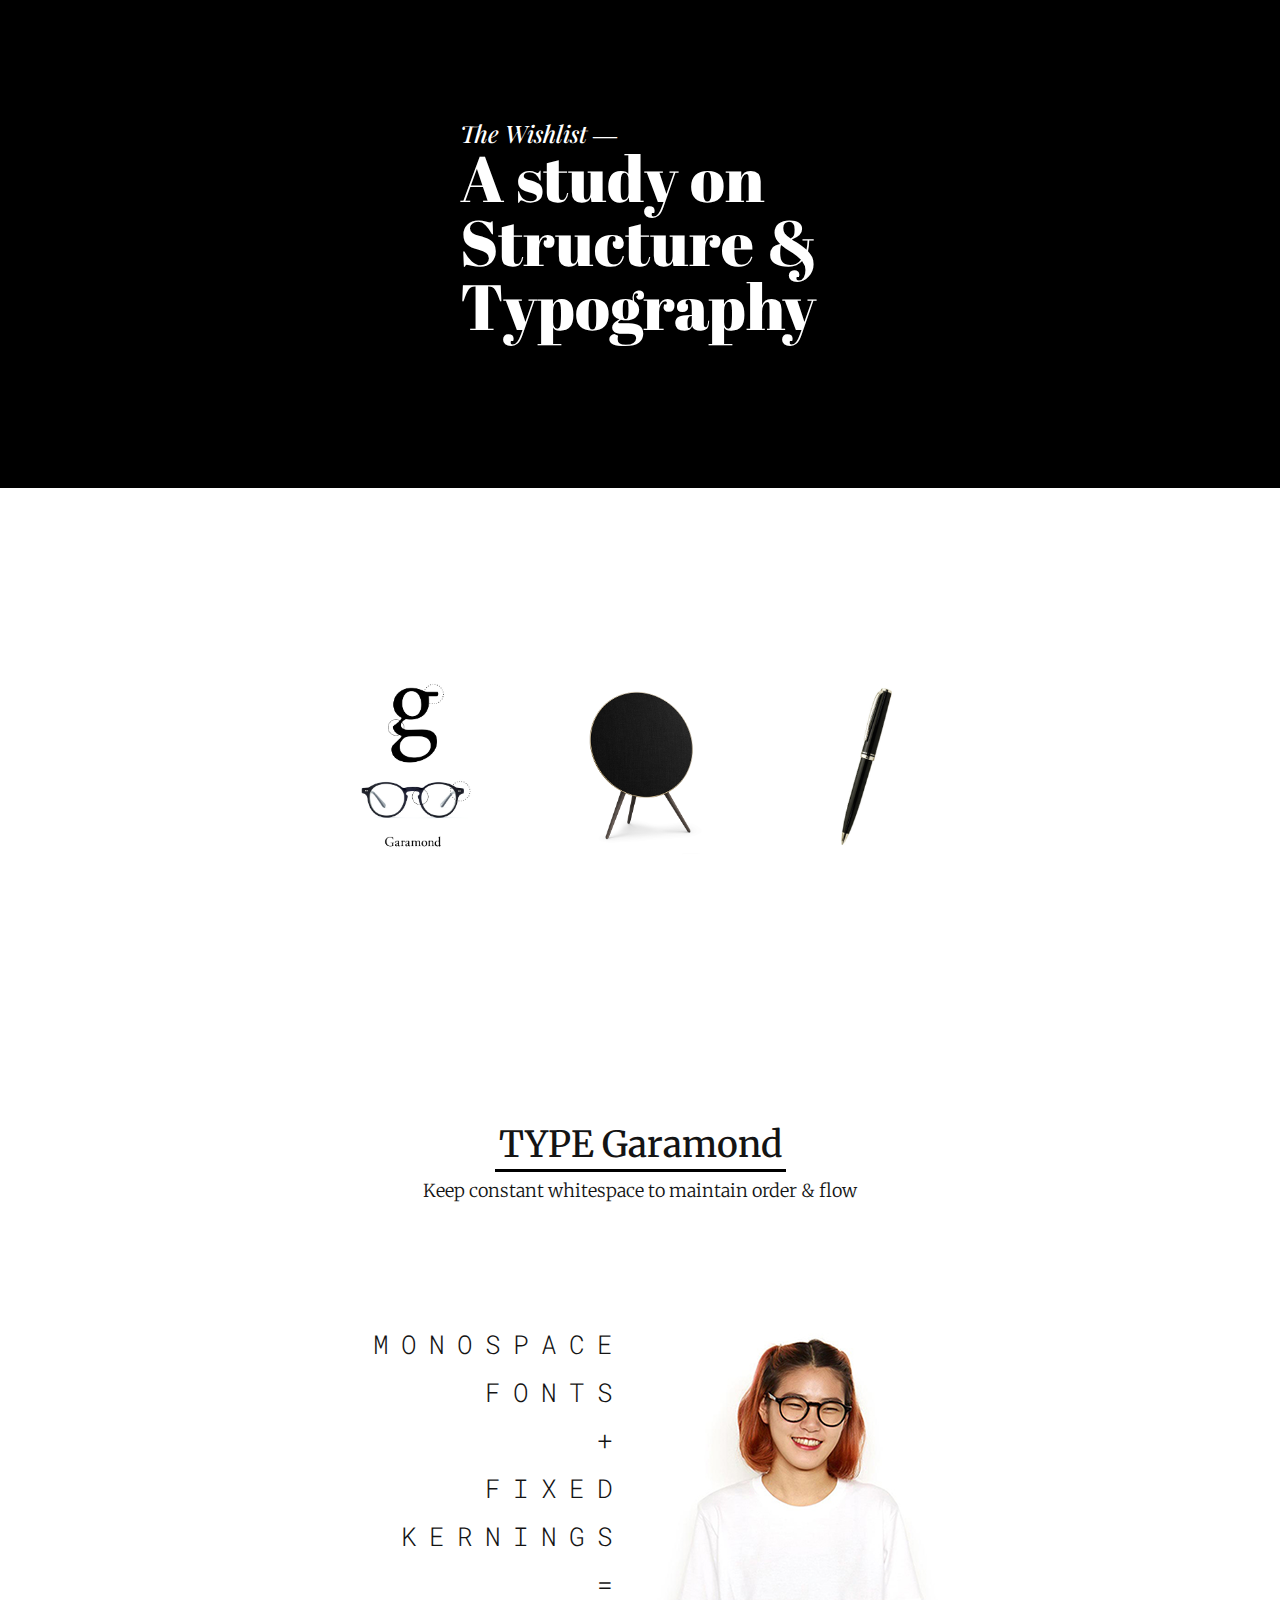
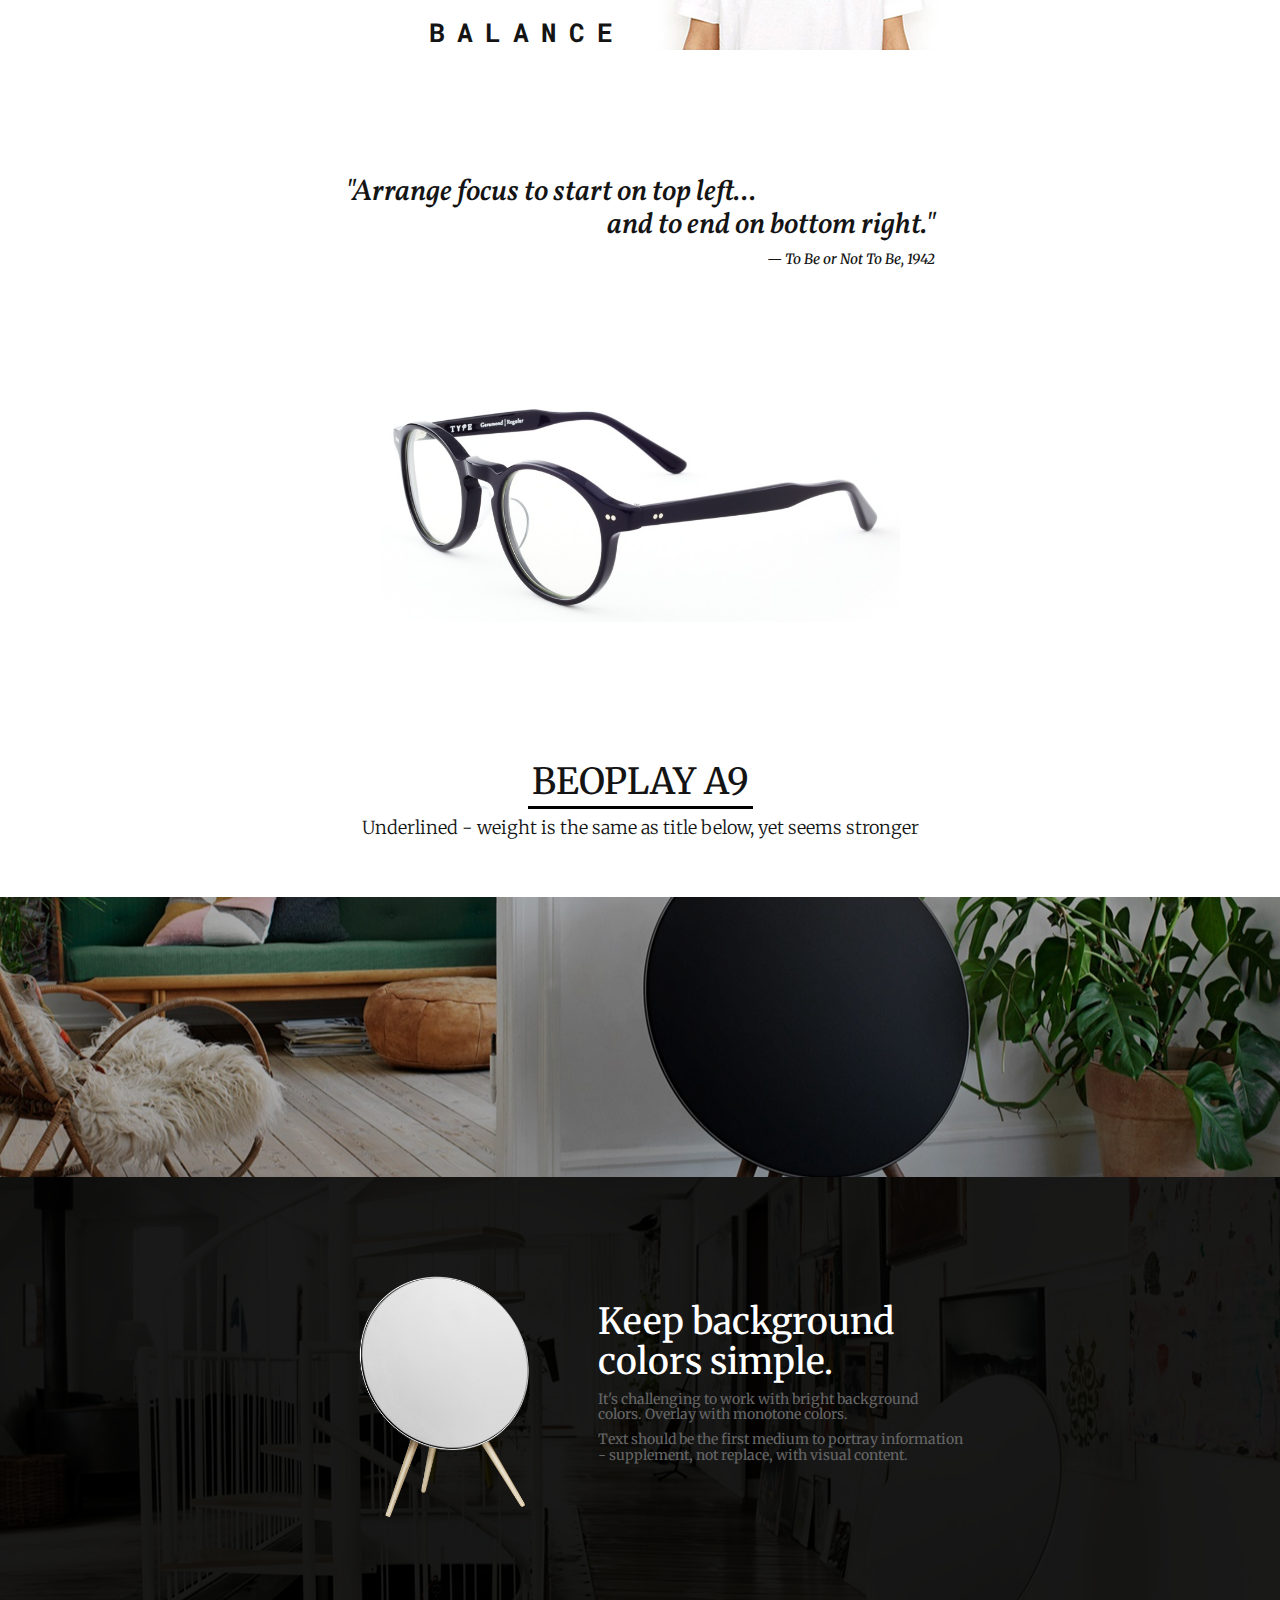
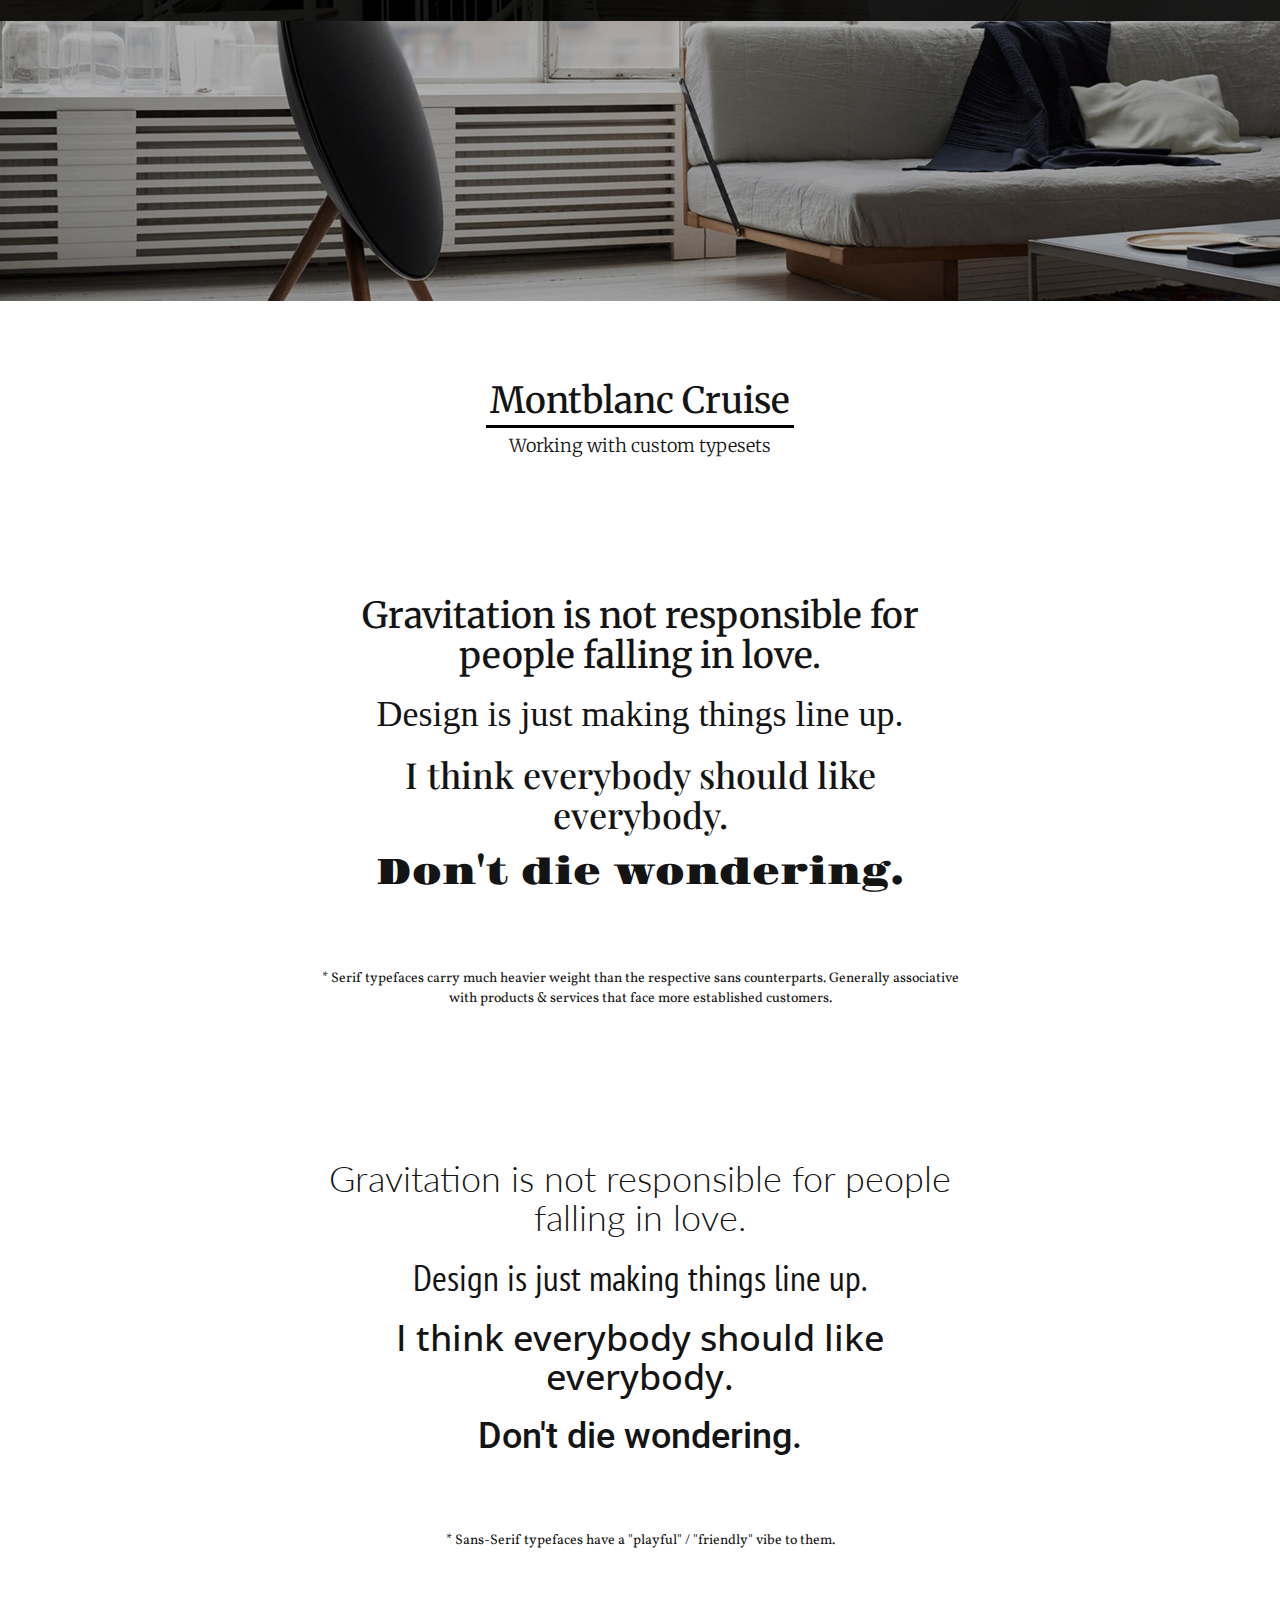
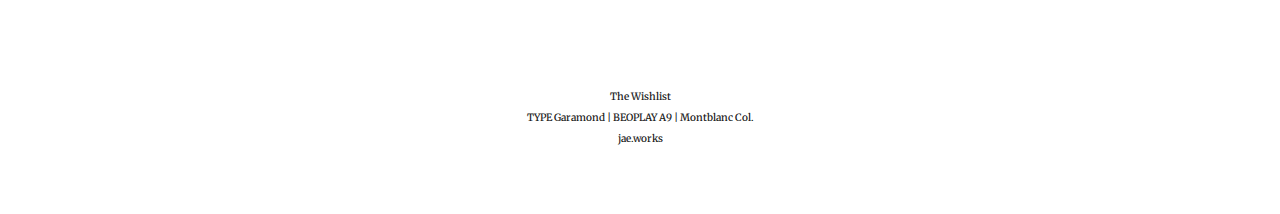
==== index.html @ eb35f691 "Update 2016-04-03T21:16:21.907Z" ====
<!doctype html><html class="no-js" lang=""><head><meta charset="utf-8"><meta name="description" content=""><title>The Wishlist</title><meta name="twitter:card" content="The Wishlist"><meta name="twitter:site" content="@hackerjae"><meta name="twitter:title" content="Il Jae Lee"><meta name="twitter:description" content="The Wishlist - A study on Structure & Typography"><meta name="twitter:creator" content="@hackerjae"><meta name="twitter:image" content="https://jae.works/wishlist/images/social.png"><meta property="og:title" content="The Wishlist"><meta property="og:type" content="website"><meta property="og:url" content="https://jae.works/wishlist/"><meta property="og:image" content="https://jae.works/wishlist/images/social.png"><meta property="og:description" content="The Wishlist - A study on Structure & Typography"><meta property="og:site_name" content="Il Jae Lee"><meta property="fb:admins" content="100001215744728"><meta name="viewport" content="width=device-width,initial-scale=1,maximum-scale=1,user-scalable=0"><link rel="apple-touch-icon" sizes="57x57" href="apple-icon-57x57.png"><link rel="apple-touch-icon" sizes="60x60" href="apple-icon-60x60.png"><link rel="apple-touch-icon" sizes="72x72" href="apple-icon-72x72.png"><link rel="apple-touch-icon" sizes="76x76" href="apple-icon-76x76.png"><link rel="apple-touch-icon" sizes="114x114" href="apple-icon-114x114.png"><link rel="apple-touch-icon" sizes="120x120" href="apple-icon-120x120.png"><link rel="apple-touch-icon" sizes="144x144" href="apple-icon-144x144.png"><link rel="apple-touch-icon" sizes="152x152" href="apple-icon-152x152.png"><link rel="apple-touch-icon" sizes="180x180" href="apple-icon-180x180.png"><link rel="icon" type="image/png" sizes="192x192" href="android-icon-192x192.png"><link rel="icon" type="image/png" sizes="32x32" href="favicon-32x32.png"><link rel="icon" type="image/png" sizes="96x96" href="favicon-96x96.png"><link rel="icon" type="image/png" sizes="16x16" href="favicon-16x16.png"><link rel="manifest" href="manifest.json"><meta name="msapplication-TileColor" content="#ffffff"><meta name="msapplication-TileImage" content="ms-icon-144x144.png"><meta name="theme-color" content="#ffffff"><!-- Place favicon.ico in the root directory --><link rel="stylesheet" href="styles/main.css"><script src="scripts/vendor/modernizr.js"></script></head><body><!--[if lt IE 10]>
      <p class="browserupgrade">You are using an <strong>outdated</strong> browser. Please <a href="http://browsehappy.com/">upgrade your browser</a> to improve your experience.</p>
    <![endif]--><div id="smallscreen"><div class="container"><h3>Please view the page on a desktop.</h3><h3>This page is not designed to be displayed on a small screen.</h3><h6><a href="https://jae.works">jae.works</a></h6></div></div><div id="wishlist"><div id="header"><div class="container"><div id="logo"><h3>The Wishlist &#8213;</h3><h1>A study on</h1><h1>Structure &amp;</h1><h1>Typography</h1></div></div></div><div id="items" class="section"><div class="content"><div class="row"><div class="col-sm-4"><img class="item-pic" src="images/glasses.png" alt=""></div><div class="col-sm-4"><img class="item-pic" src="images/beoplay.png" alt=""></div><div class="col-sm-4"><img class="item-pic" src="images/pen.png" alt=""></div></div></div></div><div class="section-title"><div class="content"><h1><span>TYPE Garamond</span></h1><h4>Keep constant whitespace to maintain order &amp; flow</h4></div></div><div id="glasses" class="section"><div class="content"><div class="row"><div class="col-sm-6"><h3>monospace<br>fonts<br>+<br>fixed<br>kernings<br>=<br><span style="font-weight: bold">balance</span></h3></div><div class="col-sm-6"><img class="img-responsive" src="images/garamond_woman.png" alt=""></div></div></div></div><div class="section" id="key-quote"><div class="content"><div><h2>"Arrange focus to start on top left...</h2><h2>and to end on bottom right."</h2></div><h5>&mdash; To Be or Not To Be, 1942</h5></div></div><div class="section"><div class="content"><img class="center-block" width="520" src="images/garamond_side.jpg" alt=""></div></div><div class="section-title"><div class="content"><h1><span>BEOPLAY A9</span></h1><h4>Underlined - weight is the same as title below, yet seems stronger</h4></div></div><div id="speakers-2" style="background-image: url(images/stock3.jpg)"><div class="dark"></div></div><div id="speakers" style="background-image: url(images/stock.jpg)"><div class="dark"><div class="content"><div class="row"><div class="col-sm-5"><img class="img-responsive" src="images/a9_marble.png" alt=""></div><div class="col-sm-7"><h1>Keep background colors simple.</h1><h5>It's challenging to work with bright background colors. Overlay with monotone colors.</h5><h5>Text should be the first medium to portray information - supplement, not replace, with visual content.</h5></div></div></div></div></div><div id="speakers-2" style="background-image: url(images/stock2.jpg)"><div class="dark"></div></div><div class="section-title"><div class="content"><h1><span>Montblanc Cruise</span></h1><h4>Working with custom typesets</h4></div></div><div class="section"><div class="content"><h1 class="text-center">Gravitation is not responsible for people falling in love.</h1><h1 class="text-center" style="font-family: 'Old Standard TT', serif">Design is just making things line up.</h1><h1 class="text-center" style="font-family: 'Playfair Display', serif">I think everybody should like everybody.</h1><h1 class="text-center" style="font-family: 'Gravitas One', cursive">Don't die wondering.</h1><p class="text-center" style="margin-top: 75px">* Serif typefaces carry much heavier weight than the respective sans counterparts. Generally associative with products &amp; services that face more established customers.</p></div></div><div class="section"><div class="content"><h1 class="text-center" style="font-family: 'Lato', sans-serif; font-weight: 300">Gravitation is not responsible for people falling in love.</h1><h1 class="text-center" style="font-family: 'PT Sans Narrow', sans-serif">Design is just making things line up.</h1><h1 class="text-center" style="font-family: 'Open Sans', sans-serif">I think everybody should like everybody.</h1><h1 class="text-center" style="font-family: 'Roboto', sans-serif">Don't die wondering.</h1><p class="text-center" style="margin-top: 75px">* Sans-Serif typefaces have a "playful" / "friendly" vibe to them.</p></div></div><div id="footer"><div class="content"><h6>The Wishlist</h6><h6>TYPE Garamond | BEOPLAY A9 | Montblanc Col.</h6><h6><a href="https://jae.works">jae.works</a></h6></div></div></div><!-- Google Analytics: change UA-XXXXX-X to be your site's ID. --><script>(function(b,o,i,l,e,r){b.GoogleAnalyticsObject=l;b[l]||(b[l]=
      function(){(b[l].q=b[l].q||[]).push(arguments)});b[l].l=+new Date;
      e=o.createElement(i);r=o.getElementsByTagName(i)[0];
      e.src='https://www.google-analytics.com/analytics.js';
      r.parentNode.insertBefore(e,r)}(window,document,'script','ga'));
      ga('create','UA-XXXXX-X');ga('send','pageview');</script><script src="scripts/vendor.js"></script><script src="scripts/plugins.js"></script><script src="scripts/main.js"></script></body></html>
---- styles/main.css ----
@charset "UTF-8";@import url(https://fonts.googleapis.com/css?family=Open+Sans|Lato:400,100,100italic,300,300italic,400italic,700,700italic,900,900italic|PT+Sans:400,400italic,700,700italic|PT+Sans+Narrow:400,700|Roboto|Roboto+Mono:400,100,100italic,300,300italic,400italic,500,500italic,700,700italic|PT+Serif:400,400italic,700,700italic|Abril+Fatface|Vollkorn:400,400italic,700,700italic|Merriweather:400,300,300italic,400italic,700,700italic,900,900italic|Merriweather+Sans:400,300italic,300,400italic,700,700italic,800,800italic|Playfair+Display:400,400italic,700,700italic,900,900italic|Old+Standard+TT:400,400italic,700|Gravitas+One);
/*!
 * Bootstrap v3.3.6 (http://getbootstrap.com)
 * Copyright 2011-2015 Twitter, Inc.
 * Licensed under MIT (https://github.com/twbs/bootstrap/blob/master/LICENSE)
 */
/*! normalize.css v3.0.3 | MIT License | github.com/necolas/normalize.css */html{font-family:sans-serif;-ms-text-size-adjust:100%;-webkit-text-size-adjust:100%}body{margin:0}article,aside,details,figcaption,figure,footer,header,hgroup,main,menu,nav,section,summary{display:block}audio,canvas,progress,video{display:inline-block;vertical-align:baseline}audio:not([controls]){display:none;height:0}[hidden],template{display:none}a{background-color:transparent}a:active,a:hover{outline:0}abbr[title]{border-bottom:1px dotted}b,strong{font-weight:700}dfn{font-style:italic}h1{font-size:2em;margin:.67em 0}mark{background:#ff0;color:#000}small{font-size:80%}sub,sup{font-size:75%;line-height:0;position:relative;vertical-align:baseline}sup{top:-.5em}sub{bottom:-.25em}img{border:0}svg:not(:root){overflow:hidden}figure{margin:1em 40px}hr{box-sizing:content-box;height:0}pre{overflow:auto}code,kbd,pre,samp{font-family:monospace;font-size:1em}button,input,optgroup,select,textarea{color:inherit;font:inherit;margin:0}button{overflow:visible}button,select{text-transform:none}button,html input[type=button],input[type=reset],input[type=submit]{-webkit-appearance:button;cursor:pointer}button[disabled],html input[disabled]{cursor:default}button::-moz-focus-inner,input::-moz-focus-inner{border:0;padding:0}input{line-height:normal}input[type=checkbox],input[type=radio]{box-sizing:border-box;padding:0}input[type=number]::-webkit-inner-spin-button,input[type=number]::-webkit-outer-spin-button{height:auto}input[type=search]{-webkit-appearance:textfield;box-sizing:content-box}input[type=search]::-webkit-search-cancel-button,input[type=search]::-webkit-search-decoration{-webkit-appearance:none}fieldset{border:1px solid silver;margin:0 2px;padding:.35em .625em .75em}legend{border:0;padding:0}textarea{overflow:auto}optgroup{font-weight:700}table{border-collapse:collapse;border-spacing:0}td,th{padding:0}

/*! Source: https://github.com/h5bp/html5-boilerplate/blob/master/src/css/main.css */@media print{*,:after,:before{background:transparent!important;color:#000!important;box-shadow:none!important;text-shadow:none!important}a,a:visited{text-decoration:underline}a[href]:after{content:" (" attr(href) ")"}abbr[title]:after{content:" (" attr(title) ")"}a[href^="#"]:after,a[href^="javascript:"]:after{content:""}blockquote,pre{border:1px solid #999;page-break-inside:avoid}thead{display:table-header-group}img,tr{page-break-inside:avoid}img{max-width:100%!important}h2,h3,p{orphans:3;widows:3}h2,h3{page-break-after:avoid}.navbar{display:none}.btn>.caret,.dropup>.btn>.caret{border-top-color:#000!important}.label{border:1px solid #000}.table{border-collapse:collapse!important}.table td,.table th{background-color:#fff!important}.table-bordered td,.table-bordered th{border:1px solid #ddd!important}}@font-face{font-family:Glyphicons Halflings;src:url(../fonts/glyphicons-halflings-regular.eot);src:url(../fonts/glyphicons-halflings-regular.eot?#iefix) format("embedded-opentype"),url(../fonts/glyphicons-halflings-regular.woff2) format("woff2"),url(../fonts/glyphicons-halflings-regular.woff) format("woff"),url(../fonts/glyphicons-halflings-regular.ttf) format("truetype"),url(../fonts/glyphicons-halflings-regular.svg#glyphicons_halflingsregular) format("svg")}.glyphicon{position:relative;top:1px;display:inline-block;font-family:Glyphicons Halflings;font-style:normal;font-weight:400;line-height:1;-webkit-font-smoothing:antialiased;-moz-osx-font-smoothing:grayscale}.glyphicon-asterisk:before{content:"\002a"}.glyphicon-plus:before{content:"\002b"}.glyphicon-eur:before,.glyphicon-euro:before{content:"\20ac"}.glyphicon-minus:before{content:"\2212"}.glyphicon-cloud:before{content:"\2601"}.glyphicon-envelope:before{content:"\2709"}.glyphicon-pencil:before{content:"\270f"}.glyphicon-glass:before{content:"\e001"}.glyphicon-music:before{content:"\e002"}.glyphicon-search:before{content:"\e003"}.glyphicon-heart:before{content:"\e005"}.glyphicon-star:before{content:"\e006"}.glyphicon-star-empty:before{content:"\e007"}.glyphicon-user:before{content:"\e008"}.glyphicon-film:before{content:"\e009"}.glyphicon-th-large:before{content:"\e010"}.glyphicon-th:before{content:"\e011"}.glyphicon-th-list:before{content:"\e012"}.glyphicon-ok:before{content:"\e013"}.glyphicon-remove:before{content:"\e014"}.glyphicon-zoom-in:before{content:"\e015"}.glyphicon-zoom-out:before{content:"\e016"}.glyphicon-off:before{content:"\e017"}.glyphicon-signal:before{content:"\e018"}.glyphicon-cog:before{content:"\e019"}.glyphicon-trash:before{content:"\e020"}.glyphicon-home:before{content:"\e021"}.glyphicon-file:before{content:"\e022"}.glyphicon-time:before{content:"\e023"}.glyphicon-road:before{content:"\e024"}.glyphicon-download-alt:before{content:"\e025"}.glyphicon-download:before{content:"\e026"}.glyphicon-upload:before{content:"\e027"}.glyphicon-inbox:before{content:"\e028"}.glyphicon-play-circle:before{content:"\e029"}.glyphicon-repeat:before{content:"\e030"}.glyphicon-refresh:before{content:"\e031"}.glyphicon-list-alt:before{content:"\e032"}.glyphicon-lock:before{content:"\e033"}.glyphicon-flag:before{content:"\e034"}.glyphicon-headphones:before{content:"\e035"}.glyphicon-volume-off:before{content:"\e036"}.glyphicon-volume-down:before{content:"\e037"}.glyphicon-volume-up:before{content:"\e038"}.glyphicon-qrcode:before{content:"\e039"}.glyphicon-barcode:before{content:"\e040"}.glyphicon-tag:before{content:"\e041"}.glyphicon-tags:before{content:"\e042"}.glyphicon-book:before{content:"\e043"}.glyphicon-bookmark:before{content:"\e044"}.glyphicon-print:before{content:"\e045"}.glyphicon-camera:before{content:"\e046"}.glyphicon-font:before{content:"\e047"}.glyphicon-bold:before{content:"\e048"}.glyphicon-italic:before{content:"\e049"}.glyphicon-text-height:before{content:"\e050"}.glyphicon-text-width:before{content:"\e051"}.glyphicon-align-left:before{content:"\e052"}.glyphicon-align-center:before{content:"\e053"}.glyphicon-align-right:before{content:"\e054"}.glyphicon-align-justify:before{content:"\e055"}.glyphicon-list:before{content:"\e056"}.glyphicon-indent-left:before{content:"\e057"}.glyphicon-indent-right:before{content:"\e058"}.glyphicon-facetime-video:before{content:"\e059"}.glyphicon-picture:before{content:"\e060"}.glyphicon-map-marker:before{content:"\e062"}.glyphicon-adjust:before{content:"\e063"}.glyphicon-tint:before{content:"\e064"}.glyphicon-edit:before{content:"\e065"}.glyphicon-share:before{content:"\e066"}.glyphicon-check:before{content:"\e067"}.glyphicon-move:before{content:"\e068"}.glyphicon-step-backward:before{content:"\e069"}.glyphicon-fast-backward:before{content:"\e070"}.glyphicon-backward:before{content:"\e071"}.glyphicon-play:before{content:"\e072"}.glyphicon-pause:before{content:"\e073"}.glyphicon-stop:before{content:"\e074"}.glyphicon-forward:before{content:"\e075"}.glyphicon-fast-forward:before{content:"\e076"}.glyphicon-step-forward:before{content:"\e077"}.glyphicon-eject:before{content:"\e078"}.glyphicon-chevron-left:before{content:"\e079"}.glyphicon-chevron-right:before{content:"\e080"}.glyphicon-plus-sign:before{content:"\e081"}.glyphicon-minus-sign:before{content:"\e082"}.glyphicon-remove-sign:before{content:"\e083"}.glyphicon-ok-sign:before{content:"\e084"}.glyphicon-question-sign:before{content:"\e085"}.glyphicon-info-sign:before{content:"\e086"}.glyphicon-screenshot:before{content:"\e087"}.glyphicon-remove-circle:before{content:"\e088"}.glyphicon-ok-circle:before{content:"\e089"}.glyphicon-ban-circle:before{content:"\e090"}.glyphicon-arrow-left:before{content:"\e091"}.glyphicon-arrow-right:before{content:"\e092"}.glyphicon-arrow-up:before{content:"\e093"}.glyphicon-arrow-down:before{content:"\e094"}.glyphicon-share-alt:before{content:"\e095"}.glyphicon-resize-full:before{content:"\e096"}.glyphicon-resize-small:before{content:"\e097"}.glyphicon-exclamation-sign:before{content:"\e101"}.glyphicon-gift:before{content:"\e102"}.glyphicon-leaf:before{content:"\e103"}.glyphicon-fire:before{content:"\e104"}.glyphicon-eye-open:before{content:"\e105"}.glyphicon-eye-close:before{content:"\e106"}.glyphicon-warning-sign:before{content:"\e107"}.glyphicon-plane:before{content:"\e108"}.glyphicon-calendar:before{content:"\e109"}.glyphicon-random:before{content:"\e110"}.glyphicon-comment:before{content:"\e111"}.glyphicon-magnet:before{content:"\e112"}.glyphicon-chevron-up:before{content:"\e113"}.glyphicon-chevron-down:before{content:"\e114"}.glyphicon-retweet:before{content:"\e115"}.glyphicon-shopping-cart:before{content:"\e116"}.glyphicon-folder-close:before{content:"\e117"}.glyphicon-folder-open:before{content:"\e118"}.glyphicon-resize-vertical:before{content:"\e119"}.glyphicon-resize-horizontal:before{content:"\e120"}.glyphicon-hdd:before{content:"\e121"}.glyphicon-bullhorn:before{content:"\e122"}.glyphicon-bell:before{content:"\e123"}.glyphicon-certificate:before{content:"\e124"}.glyphicon-thumbs-up:before{content:"\e125"}.glyphicon-thumbs-down:before{content:"\e126"}.glyphicon-hand-right:before{content:"\e127"}.glyphicon-hand-left:before{content:"\e128"}.glyphicon-hand-up:before{content:"\e129"}.glyphicon-hand-down:before{content:"\e130"}.glyphicon-circle-arrow-right:before{content:"\e131"}.glyphicon-circle-arrow-left:before{content:"\e132"}.glyphicon-circle-arrow-up:before{content:"\e133"}.glyphicon-circle-arrow-down:before{content:"\e134"}.glyphicon-globe:before{content:"\e135"}.glyphicon-wrench:before{content:"\e136"}.glyphicon-tasks:before{content:"\e137"}.glyphicon-filter:before{content:"\e138"}.glyphicon-briefcase:before{content:"\e139"}.glyphicon-fullscreen:before{content:"\e140"}.glyphicon-dashboard:before{content:"\e141"}.glyphicon-paperclip:before{content:"\e142"}.glyphicon-heart-empty:before{content:"\e143"}.glyphicon-link:before{content:"\e144"}.glyphicon-phone:before{content:"\e145"}.glyphicon-pushpin:before{content:"\e146"}.glyphicon-usd:before{content:"\e148"}.glyphicon-gbp:before{content:"\e149"}.glyphicon-sort:before{content:"\e150"}.glyphicon-sort-by-alphabet:before{content:"\e151"}.glyphicon-sort-by-alphabet-alt:before{content:"\e152"}.glyphicon-sort-by-order:before{content:"\e153"}.glyphicon-sort-by-order-alt:before{content:"\e154"}.glyphicon-sort-by-attributes:before{content:"\e155"}.glyphicon-sort-by-attributes-alt:before{content:"\e156"}.glyphicon-unchecked:before{content:"\e157"}.glyphicon-expand:before{content:"\e158"}.glyphicon-collapse-down:before{content:"\e159"}.glyphicon-collapse-up:before{content:"\e160"}.glyphicon-log-in:before{content:"\e161"}.glyphicon-flash:before{content:"\e162"}.glyphicon-log-out:before{content:"\e163"}.glyphicon-new-window:before{content:"\e164"}.glyphicon-record:before{content:"\e165"}.glyphicon-save:before{content:"\e166"}.glyphicon-open:before{content:"\e167"}.glyphicon-saved:before{content:"\e168"}.glyphicon-import:before{content:"\e169"}.glyphicon-export:before{content:"\e170"}.glyphicon-send:before{content:"\e171"}.glyphicon-floppy-disk:before{content:"\e172"}.glyphicon-floppy-saved:before{content:"\e173"}.glyphicon-floppy-remove:before{content:"\e174"}.glyphicon-floppy-save:before{content:"\e175"}.glyphicon-floppy-open:before{content:"\e176"}.glyphicon-credit-card:before{content:"\e177"}.glyphicon-transfer:before{content:"\e178"}.glyphicon-cutlery:before{content:"\e179"}.glyphicon-header:before{content:"\e180"}.glyphicon-compressed:before{content:"\e181"}.glyphicon-earphone:before{content:"\e182"}.glyphicon-phone-alt:before{content:"\e183"}.glyphicon-tower:before{content:"\e184"}.glyphicon-stats:before{content:"\e185"}.glyphicon-sd-video:before{content:"\e186"}.glyphicon-hd-video:before{content:"\e187"}.glyphicon-subtitles:before{content:"\e188"}.glyphicon-sound-stereo:before{content:"\e189"}.glyphicon-sound-dolby:before{content:"\e190"}.glyphicon-sound-5-1:before{content:"\e191"}.glyphicon-sound-6-1:before{content:"\e192"}.glyphicon-sound-7-1:before{content:"\e193"}.glyphicon-copyright-mark:before{content:"\e194"}.glyphicon-registration-mark:before{content:"\e195"}.glyphicon-cloud-download:before{content:"\e197"}.glyphicon-cloud-upload:before{content:"\e198"}.glyphicon-tree-conifer:before{content:"\e199"}.glyphicon-tree-deciduous:before{content:"\e200"}.glyphicon-cd:before{content:"\e201"}.glyphicon-save-file:before{content:"\e202"}.glyphicon-open-file:before{content:"\e203"}.glyphicon-level-up:before{content:"\e204"}.glyphicon-copy:before{content:"\e205"}.glyphicon-paste:before{content:"\e206"}.glyphicon-alert:before{content:"\e209"}.glyphicon-equalizer:before{content:"\e210"}.glyphicon-king:before{content:"\e211"}.glyphicon-queen:before{content:"\e212"}.glyphicon-pawn:before{content:"\e213"}.glyphicon-bishop:before{content:"\e214"}.glyphicon-knight:before{content:"\e215"}.glyphicon-baby-formula:before{content:"\e216"}.glyphicon-tent:before{content:"\26fa"}.glyphicon-blackboard:before{content:"\e218"}.glyphicon-bed:before{content:"\e219"}.glyphicon-apple:before{content:"\f8ff"}.glyphicon-erase:before{content:"\e221"}.glyphicon-hourglass:before{content:"\231b"}.glyphicon-lamp:before{content:"\e223"}.glyphicon-duplicate:before{content:"\e224"}.glyphicon-piggy-bank:before{content:"\e225"}.glyphicon-scissors:before{content:"\e226"}.glyphicon-bitcoin:before,.glyphicon-btc:before,.glyphicon-xbt:before{content:"\e227"}.glyphicon-jpy:before,.glyphicon-yen:before{content:"\00a5"}.glyphicon-rub:before,.glyphicon-ruble:before{content:"\20bd"}.glyphicon-scale:before{content:"\e230"}.glyphicon-ice-lolly:before{content:"\e231"}.glyphicon-ice-lolly-tasted:before{content:"\e232"}.glyphicon-education:before{content:"\e233"}.glyphicon-option-horizontal:before{content:"\e234"}.glyphicon-option-vertical:before{content:"\e235"}.glyphicon-menu-hamburger:before{content:"\e236"}.glyphicon-modal-window:before{content:"\e237"}.glyphicon-oil:before{content:"\e238"}.glyphicon-grain:before{content:"\e239"}.glyphicon-sunglasses:before{content:"\e240"}.glyphicon-text-size:before{content:"\e241"}.glyphicon-text-color:before{content:"\e242"}.glyphicon-text-background:before{content:"\e243"}.glyphicon-object-align-top:before{content:"\e244"}.glyphicon-object-align-bottom:before{content:"\e245"}.glyphicon-object-align-horizontal:before{content:"\e246"}.glyphicon-object-align-left:before{content:"\e247"}.glyphicon-object-align-vertical:before{content:"\e248"}.glyphicon-object-align-right:before{content:"\e249"}.glyphicon-triangle-right:before{content:"\e250"}.glyphicon-triangle-left:before{content:"\e251"}.glyphicon-triangle-bottom:before{content:"\e252"}.glyphicon-triangle-top:before{content:"\e253"}.glyphicon-console:before{content:"\e254"}.glyphicon-superscript:before{content:"\e255"}.glyphicon-subscript:before{content:"\e256"}.glyphicon-menu-left:before{content:"\e257"}.glyphicon-menu-right:before{content:"\e258"}.glyphicon-menu-down:before{content:"\e259"}.glyphicon-menu-up:before{content:"\e260"}*,:after,:before{box-sizing:border-box}html{font-size:10px;-webkit-tap-highlight-color:transparent}body{font-family:Vollkorn,serif;font-size:14px;line-height:1.428571429;color:#141414;background-color:#fff}button,input,select,textarea{font-family:inherit;font-size:inherit;line-height:inherit}a{color:#141414;text-decoration:none}a:focus,a:hover{color:#000;text-decoration:underline}a:focus{outline:thin dotted;outline:5px auto -webkit-focus-ring-color;outline-offset:-2px}figure{margin:0}img{vertical-align:middle}#items .content .item-pic,.img-responsive{display:block;max-width:100%;height:auto}.img-rounded{border-radius:6px}.img-thumbnail{padding:4px;line-height:1.428571429;background-color:#fff;border:1px solid #ddd;border-radius:4px;-webkit-transition:all .2s ease-in-out;transition:all .2s ease-in-out;display:inline-block;max-width:100%;height:auto}.img-circle{border-radius:50%}hr{margin-top:20px;margin-bottom:20px;border:0;border-top:1px solid #eee}.sr-only{position:absolute;width:1px;height:1px;margin:-1px;padding:0;overflow:hidden;clip:rect(0,0,0,0);border:0}.sr-only-focusable:active,.sr-only-focusable:focus{position:static;width:auto;height:auto;margin:0;overflow:visible;clip:auto}[role=button]{cursor:pointer}.h1,.h2,.h3,.h4,.h5,.h6,h1,h2,h3,h4,h5,h6{font-family:Merriweather,serif;font-weight:500;line-height:1.1;color:inherit}.h1 .small,.h1 small,.h2 .small,.h2 small,.h3 .small,.h3 small,.h4 .small,.h4 small,.h5 .small,.h5 small,.h6 .small,.h6 small,h1 .small,h1 small,h2 .small,h2 small,h3 .small,h3 small,h4 .small,h4 small,h5 .small,h5 small,h6 .small,h6 small{font-weight:400;line-height:1;color:#777}.h1,.h2,.h3,h1,h2,h3{margin-top:20px;margin-bottom:10px}.h1 .small,.h1 small,.h2 .small,.h2 small,.h3 .small,.h3 small,h1 .small,h1 small,h2 .small,h2 small,h3 .small,h3 small{font-size:65%}.h4,.h5,.h6,h4,h5,h6{margin-top:10px;margin-bottom:10px}.h4 .small,.h4 small,.h5 .small,.h5 small,.h6 .small,.h6 small,h4 .small,h4 small,h5 .small,h5 small,h6 .small,h6 small{font-size:75%}.h1,h1{font-size:36px}.h2,h2{font-size:30px}.h3,h3{font-size:24px}.h4,h4{font-size:18px}.h5,h5{font-size:14px}.h6,h6{font-size:12px}p{margin:0 0 10px}.lead{margin-bottom:20px;font-size:16px;font-weight:300;line-height:1.4}@media (min-width:768px){.lead{font-size:21px}}.small,small{font-size:85%}.mark,mark{background-color:#fcf8e3;padding:.2em}#header #logo h1,#header #logo h3,#key-quote .content h2:first-child,#speakers .dark h1,#speakers .dark h5,.text-left{text-align:left}#glasses h3,#glasses h4,#key-quote .content h2:last-child,#key-quote .content h5,.text-right{text-align:right}#footer h6,#items .content h6,#smallscreen h6,.section-title h1,.section-title h4,.text-center{text-align:center}.text-justify{text-align:justify}.text-nowrap{white-space:nowrap}.text-lowercase{text-transform:lowercase}.initialism,.text-uppercase{text-transform:uppercase}.text-capitalize{text-transform:capitalize}.text-muted{color:#777}.text-primary{color:#337ab7}a.text-primary:focus,a.text-primary:hover{color:#286090}.text-success{color:#3c763d}a.text-success:focus,a.text-success:hover{color:#2b542c}.text-info{color:#31708f}a.text-info:focus,a.text-info:hover{color:#245269}.text-warning{color:#8a6d3b}a.text-warning:focus,a.text-warning:hover{color:#66512c}.text-danger{color:#a94442}a.text-danger:focus,a.text-danger:hover{color:#843534}.bg-primary{color:#fff;background-color:#337ab7}a.bg-primary:focus,a.bg-primary:hover{background-color:#286090}.bg-success{background-color:#dff0d8}a.bg-success:focus,a.bg-success:hover{background-color:#c1e2b3}.bg-info{background-color:#d9edf7}a.bg-info:focus,a.bg-info:hover{background-color:#afd9ee}.bg-warning{background-color:#fcf8e3}a.bg-warning:focus,a.bg-warning:hover{background-color:#f7ecb5}.bg-danger{background-color:#f2dede}a.bg-danger:focus,a.bg-danger:hover{background-color:#e4b9b9}.page-header{padding-bottom:9px;margin:40px 0 20px;border-bottom:1px solid #eee}ol,ul{margin-top:0;margin-bottom:10px}ol ol,ol ul,ul ol,ul ul{margin-bottom:0}.list-inline,.list-unstyled{padding-left:0;list-style:none}.list-inline{margin-left:-5px}.list-inline>li{display:inline-block;padding-left:5px;padding-right:5px}dl{margin-top:0;margin-bottom:20px}dd,dt{line-height:1.428571429}dt{font-weight:700}dd{margin-left:0}.dl-horizontal dd:after,.dl-horizontal dd:before{content:" ";display:table}.dl-horizontal dd:after{clear:both}@media (min-width:768px){.dl-horizontal dt{float:left;width:160px;clear:left;text-align:right;overflow:hidden;text-overflow:ellipsis;white-space:nowrap}.dl-horizontal dd{margin-left:180px}}abbr[data-original-title],abbr[title]{cursor:help;border-bottom:1px dotted #777}.initialism{font-size:90%}blockquote{padding:10px 20px;margin:0 0 20px;font-size:17.5px;border-left:5px solid #eee}blockquote ol:last-child,blockquote p:last-child,blockquote ul:last-child{margin-bottom:0}blockquote .small,blockquote footer,blockquote small{display:block;font-size:80%;line-height:1.428571429;color:#777}blockquote .small:before,blockquote footer:before,blockquote small:before{content:'\2014 \00A0'}.blockquote-reverse,blockquote.pull-right{padding-right:15px;padding-left:0;border-right:5px solid #eee;border-left:0;text-align:right}.blockquote-reverse .small:before,.blockquote-reverse footer:before,.blockquote-reverse small:before,blockquote.pull-right .small:before,blockquote.pull-right footer:before,blockquote.pull-right small:before{content:''}.blockquote-reverse .small:after,.blockquote-reverse footer:after,.blockquote-reverse small:after,blockquote.pull-right .small:after,blockquote.pull-right footer:after,blockquote.pull-right small:after{content:'\00A0 \2014'}address{margin-bottom:20px;font-style:normal;line-height:1.428571429}code,kbd,pre,samp{font-family:Menlo,Monaco,Consolas,Courier New,monospace}code{color:#c7254e;background-color:#f9f2f4;border-radius:4px}code,kbd{padding:2px 4px;font-size:90%}kbd{color:#fff;background-color:#333;border-radius:3px;box-shadow:inset 0 -1px 0 rgba(0,0,0,.25)}kbd kbd{padding:0;font-size:100%;font-weight:700;box-shadow:none}pre{display:block;padding:9.5px;margin:0 0 10px;font-size:13px;line-height:1.428571429;word-break:break-all;word-wrap:break-word;color:#333;background-color:#f5f5f5;border:1px solid #ccc;border-radius:4px}pre code{padding:0;font-size:inherit;color:inherit;white-space:pre-wrap;background-color:transparent;border-radius:0}.pre-scrollable{max-height:340px;overflow-y:scroll}.container,.content{margin-right:auto;margin-left:auto;padding-left:15px;padding-right:15px}.container:after,.container:before,.content:after,.content:before{content:" ";display:table}.container:after,.content:after{clear:both}@media (min-width:768px){.container,.content{width:750px}}@media (min-width:992px){.container,.content{width:970px}}@media (min-width:1200px){.container,.content{width:1170px}}.container-fluid{margin-right:auto;margin-left:auto;padding-left:15px;padding-right:15px}.container-fluid:after,.container-fluid:before{content:" ";display:table}.container-fluid:after{clear:both}.row{margin-left:-15px;margin-right:-15px}.row:after,.row:before{content:" ";display:table}.row:after{clear:both}.col-lg-1,.col-lg-2,.col-lg-3,.col-lg-4,.col-lg-5,.col-lg-6,.col-lg-7,.col-lg-8,.col-lg-9,.col-lg-10,.col-lg-11,.col-lg-12,.col-md-1,.col-md-2,.col-md-3,.col-md-4,.col-md-5,.col-md-6,.col-md-7,.col-md-8,.col-md-9,.col-md-10,.col-md-11,.col-md-12,.col-sm-1,.col-sm-2,.col-sm-3,.col-sm-4,.col-sm-5,.col-sm-6,.col-sm-7,.col-sm-8,.col-sm-9,.col-sm-10,.col-sm-11,.col-sm-12,.col-xs-1,.col-xs-2,.col-xs-3,.col-xs-4,.col-xs-5,.col-xs-6,.col-xs-7,.col-xs-8,.col-xs-9,.col-xs-10,.col-xs-11,.col-xs-12{position:relative;min-height:1px;padding-left:15px;padding-right:15px}.col-xs-1,.col-xs-2,.col-xs-3,.col-xs-4,.col-xs-5,.col-xs-6,.col-xs-7,.col-xs-8,.col-xs-9,.col-xs-10,.col-xs-11,.col-xs-12{float:left}.col-xs-1{width:8.3333333333%}.col-xs-2{width:16.6666666667%}.col-xs-3{width:25%}.col-xs-4{width:33.3333333333%}.col-xs-5{width:41.6666666667%}.col-xs-6{width:50%}.col-xs-7{width:58.3333333333%}.col-xs-8{width:66.6666666667%}.col-xs-9{width:75%}.col-xs-10{width:83.3333333333%}.col-xs-11{width:91.6666666667%}.col-xs-12{width:100%}.col-xs-pull-0{right:auto}.col-xs-pull-1{right:8.3333333333%}.col-xs-pull-2{right:16.6666666667%}.col-xs-pull-3{right:25%}.col-xs-pull-4{right:33.3333333333%}.col-xs-pull-5{right:41.6666666667%}.col-xs-pull-6{right:50%}.col-xs-pull-7{right:58.3333333333%}.col-xs-pull-8{right:66.6666666667%}.col-xs-pull-9{right:75%}.col-xs-pull-10{right:83.3333333333%}.col-xs-pull-11{right:91.6666666667%}.col-xs-pull-12{right:100%}.col-xs-push-0{left:auto}.col-xs-push-1{left:8.3333333333%}.col-xs-push-2{left:16.6666666667%}.col-xs-push-3{left:25%}.col-xs-push-4{left:33.3333333333%}.col-xs-push-5{left:41.6666666667%}.col-xs-push-6{left:50%}.col-xs-push-7{left:58.3333333333%}.col-xs-push-8{left:66.6666666667%}.col-xs-push-9{left:75%}.col-xs-push-10{left:83.3333333333%}.col-xs-push-11{left:91.6666666667%}.col-xs-push-12{left:100%}.col-xs-offset-0{margin-left:0}.col-xs-offset-1{margin-left:8.3333333333%}.col-xs-offset-2{margin-left:16.6666666667%}.col-xs-offset-3{margin-left:25%}.col-xs-offset-4{margin-left:33.3333333333%}.col-xs-offset-5{margin-left:41.6666666667%}.col-xs-offset-6{margin-left:50%}.col-xs-offset-7{margin-left:58.3333333333%}.col-xs-offset-8{margin-left:66.6666666667%}.col-xs-offset-9{margin-left:75%}.col-xs-offset-10{margin-left:83.3333333333%}.col-xs-offset-11{margin-left:91.6666666667%}.col-xs-offset-12{margin-left:100%}@media (min-width:768px){.col-sm-1,.col-sm-2,.col-sm-3,.col-sm-4,.col-sm-5,.col-sm-6,.col-sm-7,.col-sm-8,.col-sm-9,.col-sm-10,.col-sm-11,.col-sm-12{float:left}.col-sm-1{width:8.3333333333%}.col-sm-2{width:16.6666666667%}.col-sm-3{width:25%}.col-sm-4{width:33.3333333333%}.col-sm-5{width:41.6666666667%}.col-sm-6{width:50%}.col-sm-7{width:58.3333333333%}.col-sm-8{width:66.6666666667%}.col-sm-9{width:75%}.col-sm-10{width:83.3333333333%}.col-sm-11{width:91.6666666667%}.col-sm-12{width:100%}.col-sm-pull-0{right:auto}.col-sm-pull-1{right:8.3333333333%}.col-sm-pull-2{right:16.6666666667%}.col-sm-pull-3{right:25%}.col-sm-pull-4{right:33.3333333333%}.col-sm-pull-5{right:41.6666666667%}.col-sm-pull-6{right:50%}.col-sm-pull-7{right:58.3333333333%}.col-sm-pull-8{right:66.6666666667%}.col-sm-pull-9{right:75%}.col-sm-pull-10{right:83.3333333333%}.col-sm-pull-11{right:91.6666666667%}.col-sm-pull-12{right:100%}.col-sm-push-0{left:auto}.col-sm-push-1{left:8.3333333333%}.col-sm-push-2{left:16.6666666667%}.col-sm-push-3{left:25%}.col-sm-push-4{left:33.3333333333%}.col-sm-push-5{left:41.6666666667%}.col-sm-push-6{left:50%}.col-sm-push-7{left:58.3333333333%}.col-sm-push-8{left:66.6666666667%}.col-sm-push-9{left:75%}.col-sm-push-10{left:83.3333333333%}.col-sm-push-11{left:91.6666666667%}.col-sm-push-12{left:100%}.col-sm-offset-0{margin-left:0}.col-sm-offset-1{margin-left:8.3333333333%}.col-sm-offset-2{margin-left:16.6666666667%}.col-sm-offset-3{margin-left:25%}.col-sm-offset-4{margin-left:33.3333333333%}.col-sm-offset-5{margin-left:41.6666666667%}.col-sm-offset-6{margin-left:50%}.col-sm-offset-7{margin-left:58.3333333333%}.col-sm-offset-8{margin-left:66.6666666667%}.col-sm-offset-9{margin-left:75%}.col-sm-offset-10{margin-left:83.3333333333%}.col-sm-offset-11{margin-left:91.6666666667%}.col-sm-offset-12{margin-left:100%}}@media (min-width:992px){.col-md-1,.col-md-2,.col-md-3,.col-md-4,.col-md-5,.col-md-6,.col-md-7,.col-md-8,.col-md-9,.col-md-10,.col-md-11,.col-md-12{float:left}.col-md-1{width:8.3333333333%}.col-md-2{width:16.6666666667%}.col-md-3{width:25%}.col-md-4{width:33.3333333333%}.col-md-5{width:41.6666666667%}.col-md-6{width:50%}.col-md-7{width:58.3333333333%}.col-md-8{width:66.6666666667%}.col-md-9{width:75%}.col-md-10{width:83.3333333333%}.col-md-11{width:91.6666666667%}.col-md-12{width:100%}.col-md-pull-0{right:auto}.col-md-pull-1{right:8.3333333333%}.col-md-pull-2{right:16.6666666667%}.col-md-pull-3{right:25%}.col-md-pull-4{right:33.3333333333%}.col-md-pull-5{right:41.6666666667%}.col-md-pull-6{right:50%}.col-md-pull-7{right:58.3333333333%}.col-md-pull-8{right:66.6666666667%}.col-md-pull-9{right:75%}.col-md-pull-10{right:83.3333333333%}.col-md-pull-11{right:91.6666666667%}.col-md-pull-12{right:100%}.col-md-push-0{left:auto}.col-md-push-1{left:8.3333333333%}.col-md-push-2{left:16.6666666667%}.col-md-push-3{left:25%}.col-md-push-4{left:33.3333333333%}.col-md-push-5{left:41.6666666667%}.col-md-push-6{left:50%}.col-md-push-7{left:58.3333333333%}.col-md-push-8{left:66.6666666667%}.col-md-push-9{left:75%}.col-md-push-10{left:83.3333333333%}.col-md-push-11{left:91.6666666667%}.col-md-push-12{left:100%}.col-md-offset-0{margin-left:0}.col-md-offset-1{margin-left:8.3333333333%}.col-md-offset-2{margin-left:16.6666666667%}.col-md-offset-3{margin-left:25%}.col-md-offset-4{margin-left:33.3333333333%}.col-md-offset-5{margin-left:41.6666666667%}.col-md-offset-6{margin-left:50%}.col-md-offset-7{margin-left:58.3333333333%}.col-md-offset-8{margin-left:66.6666666667%}.col-md-offset-9{margin-left:75%}.col-md-offset-10{margin-left:83.3333333333%}.col-md-offset-11{margin-left:91.6666666667%}.col-md-offset-12{margin-left:100%}}@media (min-width:1200px){.col-lg-1,.col-lg-2,.col-lg-3,.col-lg-4,.col-lg-5,.col-lg-6,.col-lg-7,.col-lg-8,.col-lg-9,.col-lg-10,.col-lg-11,.col-lg-12{float:left}.col-lg-1{width:8.3333333333%}.col-lg-2{width:16.6666666667%}.col-lg-3{width:25%}.col-lg-4{width:33.3333333333%}.col-lg-5{width:41.6666666667%}.col-lg-6{width:50%}.col-lg-7{width:58.3333333333%}.col-lg-8{width:66.6666666667%}.col-lg-9{width:75%}.col-lg-10{width:83.3333333333%}.col-lg-11{width:91.6666666667%}.col-lg-12{width:100%}.col-lg-pull-0{right:auto}.col-lg-pull-1{right:8.3333333333%}.col-lg-pull-2{right:16.6666666667%}.col-lg-pull-3{right:25%}.col-lg-pull-4{right:33.3333333333%}.col-lg-pull-5{right:41.6666666667%}.col-lg-pull-6{right:50%}.col-lg-pull-7{right:58.3333333333%}.col-lg-pull-8{right:66.6666666667%}.col-lg-pull-9{right:75%}.col-lg-pull-10{right:83.3333333333%}.col-lg-pull-11{right:91.6666666667%}.col-lg-pull-12{right:100%}.col-lg-push-0{left:auto}.col-lg-push-1{left:8.3333333333%}.col-lg-push-2{left:16.6666666667%}.col-lg-push-3{left:25%}.col-lg-push-4{left:33.3333333333%}.col-lg-push-5{left:41.6666666667%}.col-lg-push-6{left:50%}.col-lg-push-7{left:58.3333333333%}.col-lg-push-8{left:66.6666666667%}.col-lg-push-9{left:75%}.col-lg-push-10{left:83.3333333333%}.col-lg-push-11{left:91.6666666667%}.col-lg-push-12{left:100%}.col-lg-offset-0{margin-left:0}.col-lg-offset-1{margin-left:8.3333333333%}.col-lg-offset-2{margin-left:16.6666666667%}.col-lg-offset-3{margin-left:25%}.col-lg-offset-4{margin-left:33.3333333333%}.col-lg-offset-5{margin-left:41.6666666667%}.col-lg-offset-6{margin-left:50%}.col-lg-offset-7{margin-left:58.3333333333%}.col-lg-offset-8{margin-left:66.6666666667%}.col-lg-offset-9{margin-left:75%}.col-lg-offset-10{margin-left:83.3333333333%}.col-lg-offset-11{margin-left:91.6666666667%}.col-lg-offset-12{margin-left:100%}}table{background-color:transparent}caption{padding-top:8px;padding-bottom:8px;color:#777}caption,th{text-align:left}.table{width:100%;max-width:100%;margin-bottom:20px}.table>tbody>tr>td,.table>tbody>tr>th,.table>tfoot>tr>td,.table>tfoot>tr>th,.table>thead>tr>td,.table>thead>tr>th{padding:8px;line-height:1.428571429;vertical-align:top;border-top:1px solid #ddd}.table>thead>tr>th{vertical-align:bottom;border-bottom:2px solid #ddd}.table>caption+thead>tr:first-child>td,.table>caption+thead>tr:first-child>th,.table>colgroup+thead>tr:first-child>td,.table>colgroup+thead>tr:first-child>th,.table>thead:first-child>tr:first-child>td,.table>thead:first-child>tr:first-child>th{border-top:0}.table>tbody+tbody{border-top:2px solid #ddd}.table .table{background-color:#fff}.table-condensed>tbody>tr>td,.table-condensed>tbody>tr>th,.table-condensed>tfoot>tr>td,.table-condensed>tfoot>tr>th,.table-condensed>thead>tr>td,.table-condensed>thead>tr>th{padding:5px}.table-bordered,.table-bordered>tbody>tr>td,.table-bordered>tbody>tr>th,.table-bordered>tfoot>tr>td,.table-bordered>tfoot>tr>th,.table-bordered>thead>tr>td,.table-bordered>thead>tr>th{border:1px solid #ddd}.table-bordered>thead>tr>td,.table-bordered>thead>tr>th{border-bottom-width:2px}.table-striped>tbody>tr:nth-of-type(odd){background-color:#f9f9f9}.table-hover>tbody>tr:hover{background-color:#f5f5f5}table col[class*=col-]{position:static;float:none;display:table-column}table td[class*=col-],table th[class*=col-]{position:static;float:none;display:table-cell}.table>tbody>tr.active>td,.table>tbody>tr.active>th,.table>tbody>tr>td.active,.table>tbody>tr>th.active,.table>tfoot>tr.active>td,.table>tfoot>tr.active>th,.table>tfoot>tr>td.active,.table>tfoot>tr>th.active,.table>thead>tr.active>td,.table>thead>tr.active>th,.table>thead>tr>td.active,.table>thead>tr>th.active{background-color:#f5f5f5}.table-hover>tbody>tr.active:hover>td,.table-hover>tbody>tr.active:hover>th,.table-hover>tbody>tr:hover>.active,.table-hover>tbody>tr>td.active:hover,.table-hover>tbody>tr>th.active:hover{background-color:#e8e8e8}.table>tbody>tr.success>td,.table>tbody>tr.success>th,.table>tbody>tr>td.success,.table>tbody>tr>th.success,.table>tfoot>tr.success>td,.table>tfoot>tr.success>th,.table>tfoot>tr>td.success,.table>tfoot>tr>th.success,.table>thead>tr.success>td,.table>thead>tr.success>th,.table>thead>tr>td.success,.table>thead>tr>th.success{background-color:#dff0d8}.table-hover>tbody>tr.success:hover>td,.table-hover>tbody>tr.success:hover>th,.table-hover>tbody>tr:hover>.success,.table-hover>tbody>tr>td.success:hover,.table-hover>tbody>tr>th.success:hover{background-color:#d0e9c6}.table>tbody>tr.info>td,.table>tbody>tr.info>th,.table>tbody>tr>td.info,.table>tbody>tr>th.info,.table>tfoot>tr.info>td,.table>tfoot>tr.info>th,.table>tfoot>tr>td.info,.table>tfoot>tr>th.info,.table>thead>tr.info>td,.table>thead>tr.info>th,.table>thead>tr>td.info,.table>thead>tr>th.info{background-color:#d9edf7}.table-hover>tbody>tr.info:hover>td,.table-hover>tbody>tr.info:hover>th,.table-hover>tbody>tr:hover>.info,.table-hover>tbody>tr>td.info:hover,.table-hover>tbody>tr>th.info:hover{background-color:#c4e3f3}.table>tbody>tr.warning>td,.table>tbody>tr.warning>th,.table>tbody>tr>td.warning,.table>tbody>tr>th.warning,.table>tfoot>tr.warning>td,.table>tfoot>tr.warning>th,.table>tfoot>tr>td.warning,.table>tfoot>tr>th.warning,.table>thead>tr.warning>td,.table>thead>tr.warning>th,.table>thead>tr>td.warning,.table>thead>tr>th.warning{background-color:#fcf8e3}.table-hover>tbody>tr.warning:hover>td,.table-hover>tbody>tr.warning:hover>th,.table-hover>tbody>tr:hover>.warning,.table-hover>tbody>tr>td.warning:hover,.table-hover>tbody>tr>th.warning:hover{background-color:#faf2cc}.table>tbody>tr.danger>td,.table>tbody>tr.danger>th,.table>tbody>tr>td.danger,.table>tbody>tr>th.danger,.table>tfoot>tr.danger>td,.table>tfoot>tr.danger>th,.table>tfoot>tr>td.danger,.table>tfoot>tr>th.danger,.table>thead>tr.danger>td,.table>thead>tr.danger>th,.table>thead>tr>td.danger,.table>thead>tr>th.danger{background-color:#f2dede}.table-hover>tbody>tr.danger:hover>td,.table-hover>tbody>tr.danger:hover>th,.table-hover>tbody>tr:hover>.danger,.table-hover>tbody>tr>td.danger:hover,.table-hover>tbody>tr>th.danger:hover{background-color:#ebcccc}.table-responsive{overflow-x:auto;min-height:.01%}@media screen and (max-width:767px){.table-responsive{width:100%;margin-bottom:15px;overflow-y:hidden;-ms-overflow-style:-ms-autohiding-scrollbar;border:1px solid #ddd}.table-responsive>.table{margin-bottom:0}.table-responsive>.table>tbody>tr>td,.table-responsive>.table>tbody>tr>th,.table-responsive>.table>tfoot>tr>td,.table-responsive>.table>tfoot>tr>th,.table-responsive>.table>thead>tr>td,.table-responsive>.table>thead>tr>th{white-space:nowrap}.table-responsive>.table-bordered{border:0}.table-responsive>.table-bordered>tbody>tr>td:first-child,.table-responsive>.table-bordered>tbody>tr>th:first-child,.table-responsive>.table-bordered>tfoot>tr>td:first-child,.table-responsive>.table-bordered>tfoot>tr>th:first-child,.table-responsive>.table-bordered>thead>tr>td:first-child,.table-responsive>.table-bordered>thead>tr>th:first-child{border-left:0}.table-responsive>.table-bordered>tbody>tr>td:last-child,.table-responsive>.table-bordered>tbody>tr>th:last-child,.table-responsive>.table-bordered>tfoot>tr>td:last-child,.table-responsive>.table-bordered>tfoot>tr>th:last-child,.table-responsive>.table-bordered>thead>tr>td:last-child,.table-responsive>.table-bordered>thead>tr>th:last-child{border-right:0}.table-responsive>.table-bordered>tbody>tr:last-child>td,.table-responsive>.table-bordered>tbody>tr:last-child>th,.table-responsive>.table-bordered>tfoot>tr:last-child>td,.table-responsive>.table-bordered>tfoot>tr:last-child>th{border-bottom:0}}fieldset{margin:0;min-width:0}fieldset,legend{padding:0;border:0}legend{display:block;width:100%;margin-bottom:20px;font-size:21px;line-height:inherit;color:#333;border-bottom:1px solid #e5e5e5}label{display:inline-block;max-width:100%;margin-bottom:5px;font-weight:700}input[type=search]{box-sizing:border-box}input[type=checkbox],input[type=radio]{margin:4px 0 0;margin-top:1px\9;line-height:normal}input[type=file]{display:block}input[type=range]{display:block;width:100%}select[multiple],select[size]{height:auto}input[type=checkbox]:focus,input[type=file]:focus,input[type=radio]:focus{outline:thin dotted;outline:5px auto -webkit-focus-ring-color;outline-offset:-2px}output{padding-top:7px}.form-control,output{display:block;font-size:14px;line-height:1.428571429;color:#555}.form-control{width:100%;height:34px;padding:6px 12px;background-color:#fff;background-image:none;border:1px solid #ccc;border-radius:4px;box-shadow:inset 0 1px 1px rgba(0,0,0,.075);-webkit-transition:border-color ease-in-out .15s,box-shadow ease-in-out .15s;transition:border-color ease-in-out .15s,box-shadow ease-in-out .15s}.form-control:focus{border-color:#66afe9;outline:0;box-shadow:inset 0 1px 1px rgba(0,0,0,.075),0 0 8px rgba(102,175,233,.6)}.form-control::-moz-placeholder{color:#999;opacity:1}.form-control:-ms-input-placeholder{color:#999}.form-control::-webkit-input-placeholder{color:#999}.form-control::-ms-expand{border:0;background-color:transparent}.form-control[disabled],.form-control[readonly],fieldset[disabled] .form-control{background-color:#eee;opacity:1}.form-control[disabled],fieldset[disabled] .form-control{cursor:not-allowed}textarea.form-control{height:auto}input[type=search]{-webkit-appearance:none}@media screen and (-webkit-min-device-pixel-ratio:0){input[type=date].form-control,input[type=datetime-local].form-control,input[type=month].form-control,input[type=time].form-control{line-height:34px}.input-group-sm>.input-group-btn>input[type=date].btn,.input-group-sm>.input-group-btn>input[type=datetime-local].btn,.input-group-sm>.input-group-btn>input[type=month].btn,.input-group-sm>.input-group-btn>input[type=time].btn,.input-group-sm>input[type=date].form-control,.input-group-sm>input[type=date].input-group-addon,.input-group-sm>input[type=datetime-local].form-control,.input-group-sm>input[type=datetime-local].input-group-addon,.input-group-sm>input[type=month].form-control,.input-group-sm>input[type=month].input-group-addon,.input-group-sm>input[type=time].form-control,.input-group-sm>input[type=time].input-group-addon,.input-group-sm input[type=date],.input-group-sm input[type=datetime-local],.input-group-sm input[type=month],.input-group-sm input[type=time],input[type=date].input-sm,input[type=datetime-local].input-sm,input[type=month].input-sm,input[type=time].input-sm{line-height:30px}.input-group-lg>.input-group-btn>input[type=date].btn,.input-group-lg>.input-group-btn>input[type=datetime-local].btn,.input-group-lg>.input-group-btn>input[type=month].btn,.input-group-lg>.input-group-btn>input[type=time].btn,.input-group-lg>input[type=date].form-control,.input-group-lg>input[type=date].input-group-addon,.input-group-lg>input[type=datetime-local].form-control,.input-group-lg>input[type=datetime-local].input-group-addon,.input-group-lg>input[type=month].form-control,.input-group-lg>input[type=month].input-group-addon,.input-group-lg>input[type=time].form-control,.input-group-lg>input[type=time].input-group-addon,.input-group-lg input[type=date],.input-group-lg input[type=datetime-local],.input-group-lg input[type=month],.input-group-lg input[type=time],input[type=date].input-lg,input[type=datetime-local].input-lg,input[type=month].input-lg,input[type=time].input-lg{line-height:46px}}.form-group{margin-bottom:15px}.checkbox,.radio{position:relative;display:block;margin-top:10px;margin-bottom:10px}.checkbox label,.radio label{min-height:20px;padding-left:20px;margin-bottom:0;font-weight:400;cursor:pointer}.checkbox-inline input[type=checkbox],.checkbox input[type=checkbox],.radio-inline input[type=radio],.radio input[type=radio]{position:absolute;margin-left:-20px;margin-top:4px\9}.checkbox+.checkbox,.radio+.radio{margin-top:-5px}.checkbox-inline,.radio-inline{position:relative;display:inline-block;padding-left:20px;margin-bottom:0;vertical-align:middle;font-weight:400;cursor:pointer}.checkbox-inline+.checkbox-inline,.radio-inline+.radio-inline{margin-top:0;margin-left:10px}.checkbox-inline.disabled,.checkbox.disabled label,.radio-inline.disabled,.radio.disabled label,fieldset[disabled] .checkbox-inline,fieldset[disabled] .checkbox label,fieldset[disabled] .radio-inline,fieldset[disabled] .radio label,fieldset[disabled] input[type=checkbox],fieldset[disabled] input[type=radio],input[type=checkbox].disabled,input[type=checkbox][disabled],input[type=radio].disabled,input[type=radio][disabled]{cursor:not-allowed}.form-control-static{padding-top:7px;padding-bottom:7px;margin-bottom:0;min-height:34px}.form-control-static.input-lg,.form-control-static.input-sm,.input-group-lg>.form-control-static.form-control,.input-group-lg>.form-control-static.input-group-addon,.input-group-lg>.input-group-btn>.form-control-static.btn,.input-group-sm>.form-control-static.form-control,.input-group-sm>.form-control-static.input-group-addon,.input-group-sm>.input-group-btn>.form-control-static.btn{padding-left:0;padding-right:0}.input-group-sm>.form-control,.input-group-sm>.input-group-addon,.input-group-sm>.input-group-btn>.btn,.input-sm{height:30px;padding:5px 10px;font-size:12px;line-height:1.5;border-radius:3px}.input-group-sm>.input-group-btn>select.btn,.input-group-sm>select.form-control,.input-group-sm>select.input-group-addon,select.input-sm{height:30px;line-height:30px}.input-group-sm>.input-group-btn>select[multiple].btn,.input-group-sm>.input-group-btn>textarea.btn,.input-group-sm>select[multiple].form-control,.input-group-sm>select[multiple].input-group-addon,.input-group-sm>textarea.form-control,.input-group-sm>textarea.input-group-addon,select[multiple].input-sm,textarea.input-sm{height:auto}.form-group-sm .form-control{height:30px;padding:5px 10px;font-size:12px;line-height:1.5;border-radius:3px}.form-group-sm select.form-control{height:30px;line-height:30px}.form-group-sm select[multiple].form-control,.form-group-sm textarea.form-control{height:auto}.form-group-sm .form-control-static{height:30px;min-height:32px;padding:6px 10px;font-size:12px;line-height:1.5}.input-group-lg>.form-control,.input-group-lg>.input-group-addon,.input-group-lg>.input-group-btn>.btn,.input-lg{height:46px;padding:10px 16px;font-size:18px;line-height:1.3333333;border-radius:6px}.input-group-lg>.input-group-btn>select.btn,.input-group-lg>select.form-control,.input-group-lg>select.input-group-addon,select.input-lg{height:46px;line-height:46px}.input-group-lg>.input-group-btn>select[multiple].btn,.input-group-lg>.input-group-btn>textarea.btn,.input-group-lg>select[multiple].form-control,.input-group-lg>select[multiple].input-group-addon,.input-group-lg>textarea.form-control,.input-group-lg>textarea.input-group-addon,select[multiple].input-lg,textarea.input-lg{height:auto}.form-group-lg .form-control{height:46px;padding:10px 16px;font-size:18px;line-height:1.3333333;border-radius:6px}.form-group-lg select.form-control{height:46px;line-height:46px}.form-group-lg select[multiple].form-control,.form-group-lg textarea.form-control{height:auto}.form-group-lg .form-control-static{height:46px;min-height:38px;padding:11px 16px;font-size:18px;line-height:1.3333333}.has-feedback{position:relative}.has-feedback .form-control{padding-right:42.5px}.form-control-feedback{position:absolute;top:0;right:0;z-index:1;display:block;width:34px;height:34px;line-height:34px;text-align:center;pointer-events:none}.form-group-lg .form-control+.form-control-feedback,.input-group-lg+.form-control-feedback,.input-group-lg>.form-control+.form-control-feedback,.input-group-lg>.input-group-addon+.form-control-feedback,.input-group-lg>.input-group-btn>.btn+.form-control-feedback,.input-lg+.form-control-feedback{width:46px;height:46px;line-height:46px}.form-group-sm .form-control+.form-control-feedback,.input-group-sm+.form-control-feedback,.input-group-sm>.form-control+.form-control-feedback,.input-group-sm>.input-group-addon+.form-control-feedback,.input-group-sm>.input-group-btn>.btn+.form-control-feedback,.input-sm+.form-control-feedback{width:30px;height:30px;line-height:30px}.has-success .checkbox,.has-success .checkbox-inline,.has-success.checkbox-inline label,.has-success.checkbox label,.has-success .control-label,.has-success .help-block,.has-success .radio,.has-success .radio-inline,.has-success.radio-inline label,.has-success.radio label{color:#3c763d}.has-success .form-control{border-color:#3c763d;box-shadow:inset 0 1px 1px rgba(0,0,0,.075)}.has-success .form-control:focus{border-color:#2b542c;box-shadow:inset 0 1px 1px rgba(0,0,0,.075),0 0 6px #67b168}.has-success .input-group-addon{color:#3c763d;border-color:#3c763d;background-color:#dff0d8}.has-success .form-control-feedback{color:#3c763d}.has-warning .checkbox,.has-warning .checkbox-inline,.has-warning.checkbox-inline label,.has-warning.checkbox label,.has-warning .control-label,.has-warning .help-block,.has-warning .radio,.has-warning .radio-inline,.has-warning.radio-inline label,.has-warning.radio label{color:#8a6d3b}.has-warning .form-control{border-color:#8a6d3b;box-shadow:inset 0 1px 1px rgba(0,0,0,.075)}.has-warning .form-control:focus{border-color:#66512c;box-shadow:inset 0 1px 1px rgba(0,0,0,.075),0 0 6px #c0a16b}.has-warning .input-group-addon{color:#8a6d3b;border-color:#8a6d3b;background-color:#fcf8e3}.has-warning .form-control-feedback{color:#8a6d3b}.has-error .checkbox,.has-error .checkbox-inline,.has-error.checkbox-inline label,.has-error.checkbox label,.has-error .control-label,.has-error .help-block,.has-error .radio,.has-error .radio-inline,.has-error.radio-inline label,.has-error.radio label{color:#a94442}.has-error .form-control{border-color:#a94442;box-shadow:inset 0 1px 1px rgba(0,0,0,.075)}.has-error .form-control:focus{border-color:#843534;box-shadow:inset 0 1px 1px rgba(0,0,0,.075),0 0 6px #ce8483}.has-error .input-group-addon{color:#a94442;border-color:#a94442;background-color:#f2dede}.has-error .form-control-feedback{color:#a94442}.has-feedback label~.form-control-feedback{top:25px}.has-feedback label.sr-only~.form-control-feedback{top:0}.help-block{display:block;margin-top:5px;margin-bottom:10px;color:#545454}@media (min-width:768px){.form-inline .form-group{display:inline-block;margin-bottom:0;vertical-align:middle}.form-inline .form-control{display:inline-block;width:auto;vertical-align:middle}.form-inline .form-control-static{display:inline-block}.form-inline .input-group{display:inline-table;vertical-align:middle}.form-inline .input-group .form-control,.form-inline .input-group .input-group-addon,.form-inline .input-group .input-group-btn{width:auto}.form-inline .input-group>.form-control{width:100%}.form-inline .control-label{margin-bottom:0;vertical-align:middle}.form-inline .checkbox,.form-inline .radio{display:inline-block;margin-top:0;margin-bottom:0;vertical-align:middle}.form-inline .checkbox label,.form-inline .radio label{padding-left:0}.form-inline .checkbox input[type=checkbox],.form-inline .radio input[type=radio]{position:relative;margin-left:0}.form-inline .has-feedback .form-control-feedback{top:0}}.form-horizontal .checkbox,.form-horizontal .checkbox-inline,.form-horizontal .radio,.form-horizontal .radio-inline{margin-top:0;margin-bottom:0;padding-top:7px}.form-horizontal .checkbox,.form-horizontal .radio{min-height:27px}.form-horizontal .form-group{margin-left:-15px;margin-right:-15px}.form-horizontal .form-group:after,.form-horizontal .form-group:before{content:" ";display:table}.form-horizontal .form-group:after{clear:both}@media (min-width:768px){.form-horizontal .control-label{text-align:right;margin-bottom:0;padding-top:7px}}.form-horizontal .has-feedback .form-control-feedback{right:15px}@media (min-width:768px){.form-horizontal .form-group-lg .control-label{padding-top:11px;font-size:18px}}@media (min-width:768px){.form-horizontal .form-group-sm .control-label{padding-top:6px;font-size:12px}}.btn{display:inline-block;margin-bottom:0;font-weight:400;text-align:center;vertical-align:middle;-ms-touch-action:manipulation;touch-action:manipulation;cursor:pointer;background-image:none;border:1px solid transparent;white-space:nowrap;padding:6px 12px;font-size:14px;line-height:1.428571429;border-radius:4px;-webkit-user-select:none;-moz-user-select:none;-ms-user-select:none;user-select:none}.btn.active.focus,.btn.active:focus,.btn.focus,.btn:active.focus,.btn:active:focus,.btn:focus{outline:thin dotted;outline:5px auto -webkit-focus-ring-color;outline-offset:-2px}.btn.focus,.btn:focus,.btn:hover{color:#333;text-decoration:none}.btn.active,.btn:active{outline:0;background-image:none;box-shadow:inset 0 3px 5px rgba(0,0,0,.125)}.btn.disabled,.btn[disabled],fieldset[disabled] .btn{cursor:not-allowed;opacity:.65;filter:alpha(opacity=65);box-shadow:none}a.btn.disabled,fieldset[disabled] a.btn{pointer-events:none}.btn-default{color:#333;background-color:#fff;border-color:#ccc}.btn-default.focus,.btn-default:focus{color:#333;background-color:#e6e6e6;border-color:#8c8c8c}.btn-default.active,.btn-default:active,.btn-default:hover,.open>.btn-default.dropdown-toggle{color:#333;background-color:#e6e6e6;border-color:#adadad}.btn-default.active.focus,.btn-default.active:focus,.btn-default.active:hover,.btn-default:active.focus,.btn-default:active:focus,.btn-default:active:hover,.open>.btn-default.dropdown-toggle.focus,.open>.btn-default.dropdown-toggle:focus,.open>.btn-default.dropdown-toggle:hover{color:#333;background-color:#d4d4d4;border-color:#8c8c8c}.btn-default.active,.btn-default:active,.open>.btn-default.dropdown-toggle{background-image:none}.btn-default.disabled.focus,.btn-default.disabled:focus,.btn-default.disabled:hover,.btn-default[disabled].focus,.btn-default[disabled]:focus,.btn-default[disabled]:hover,fieldset[disabled] .btn-default.focus,fieldset[disabled] .btn-default:focus,fieldset[disabled] .btn-default:hover{background-color:#fff;border-color:#ccc}.btn-default .badge{color:#fff;background-color:#333}.btn-primary{color:#fff;background-color:#337ab7;border-color:#2e6da4}.btn-primary.focus,.btn-primary:focus{color:#fff;background-color:#286090;border-color:#122b40}.btn-primary.active,.btn-primary:active,.btn-primary:hover,.open>.btn-primary.dropdown-toggle{color:#fff;background-color:#286090;border-color:#204d74}.btn-primary.active.focus,.btn-primary.active:focus,.btn-primary.active:hover,.btn-primary:active.focus,.btn-primary:active:focus,.btn-primary:active:hover,.open>.btn-primary.dropdown-toggle.focus,.open>.btn-primary.dropdown-toggle:focus,.open>.btn-primary.dropdown-toggle:hover{color:#fff;background-color:#204d74;border-color:#122b40}.btn-primary.active,.btn-primary:active,.open>.btn-primary.dropdown-toggle{background-image:none}.btn-primary.disabled.focus,.btn-primary.disabled:focus,.btn-primary.disabled:hover,.btn-primary[disabled].focus,.btn-primary[disabled]:focus,.btn-primary[disabled]:hover,fieldset[disabled] .btn-primary.focus,fieldset[disabled] .btn-primary:focus,fieldset[disabled] .btn-primary:hover{background-color:#337ab7;border-color:#2e6da4}.btn-primary .badge{color:#337ab7;background-color:#fff}.btn-success{color:#fff;background-color:#5cb85c;border-color:#4cae4c}.btn-success.focus,.btn-success:focus{color:#fff;background-color:#449d44;border-color:#255625}.btn-success.active,.btn-success:active,.btn-success:hover,.open>.btn-success.dropdown-toggle{color:#fff;background-color:#449d44;border-color:#398439}.btn-success.active.focus,.btn-success.active:focus,.btn-success.active:hover,.btn-success:active.focus,.btn-success:active:focus,.btn-success:active:hover,.open>.btn-success.dropdown-toggle.focus,.open>.btn-success.dropdown-toggle:focus,.open>.btn-success.dropdown-toggle:hover{color:#fff;background-color:#398439;border-color:#255625}.btn-success.active,.btn-success:active,.open>.btn-success.dropdown-toggle{background-image:none}.btn-success.disabled.focus,.btn-success.disabled:focus,.btn-success.disabled:hover,.btn-success[disabled].focus,.btn-success[disabled]:focus,.btn-success[disabled]:hover,fieldset[disabled] .btn-success.focus,fieldset[disabled] .btn-success:focus,fieldset[disabled] .btn-success:hover{background-color:#5cb85c;border-color:#4cae4c}.btn-success .badge{color:#5cb85c;background-color:#fff}.btn-info{color:#fff;background-color:#5bc0de;border-color:#46b8da}.btn-info.focus,.btn-info:focus{color:#fff;background-color:#31b0d5;border-color:#1b6d85}.btn-info.active,.btn-info:active,.btn-info:hover,.open>.btn-info.dropdown-toggle{color:#fff;background-color:#31b0d5;border-color:#269abc}.btn-info.active.focus,.btn-info.active:focus,.btn-info.active:hover,.btn-info:active.focus,.btn-info:active:focus,.btn-info:active:hover,.open>.btn-info.dropdown-toggle.focus,.open>.btn-info.dropdown-toggle:focus,.open>.btn-info.dropdown-toggle:hover{color:#fff;background-color:#269abc;border-color:#1b6d85}.btn-info.active,.btn-info:active,.open>.btn-info.dropdown-toggle{background-image:none}.btn-info.disabled.focus,.btn-info.disabled:focus,.btn-info.disabled:hover,.btn-info[disabled].focus,.btn-info[disabled]:focus,.btn-info[disabled]:hover,fieldset[disabled] .btn-info.focus,fieldset[disabled] .btn-info:focus,fieldset[disabled] .btn-info:hover{background-color:#5bc0de;border-color:#46b8da}.btn-info .badge{color:#5bc0de;background-color:#fff}.btn-warning{color:#fff;background-color:#f0ad4e;border-color:#eea236}.btn-warning.focus,.btn-warning:focus{color:#fff;background-color:#ec971f;border-color:#985f0d}.btn-warning.active,.btn-warning:active,.btn-warning:hover,.open>.btn-warning.dropdown-toggle{color:#fff;background-color:#ec971f;border-color:#d58512}.btn-warning.active.focus,.btn-warning.active:focus,.btn-warning.active:hover,.btn-warning:active.focus,.btn-warning:active:focus,.btn-warning:active:hover,.open>.btn-warning.dropdown-toggle.focus,.open>.btn-warning.dropdown-toggle:focus,.open>.btn-warning.dropdown-toggle:hover{color:#fff;background-color:#d58512;border-color:#985f0d}.btn-warning.active,.btn-warning:active,.open>.btn-warning.dropdown-toggle{background-image:none}.btn-warning.disabled.focus,.btn-warning.disabled:focus,.btn-warning.disabled:hover,.btn-warning[disabled].focus,.btn-warning[disabled]:focus,.btn-warning[disabled]:hover,fieldset[disabled] .btn-warning.focus,fieldset[disabled] .btn-warning:focus,fieldset[disabled] .btn-warning:hover{background-color:#f0ad4e;border-color:#eea236}.btn-warning .badge{color:#f0ad4e;background-color:#fff}.btn-danger{color:#fff;background-color:#d9534f;border-color:#d43f3a}.btn-danger.focus,.btn-danger:focus{color:#fff;background-color:#c9302c;border-color:#761c19}.btn-danger.active,.btn-danger:active,.btn-danger:hover,.open>.btn-danger.dropdown-toggle{color:#fff;background-color:#c9302c;border-color:#ac2925}.btn-danger.active.focus,.btn-danger.active:focus,.btn-danger.active:hover,.btn-danger:active.focus,.btn-danger:active:focus,.btn-danger:active:hover,.open>.btn-danger.dropdown-toggle.focus,.open>.btn-danger.dropdown-toggle:focus,.open>.btn-danger.dropdown-toggle:hover{color:#fff;background-color:#ac2925;border-color:#761c19}.btn-danger.active,.btn-danger:active,.open>.btn-danger.dropdown-toggle{background-image:none}.btn-danger.disabled.focus,.btn-danger.disabled:focus,.btn-danger.disabled:hover,.btn-danger[disabled].focus,.btn-danger[disabled]:focus,.btn-danger[disabled]:hover,fieldset[disabled] .btn-danger.focus,fieldset[disabled] .btn-danger:focus,fieldset[disabled] .btn-danger:hover{background-color:#d9534f;border-color:#d43f3a}.btn-danger .badge{color:#d9534f;background-color:#fff}.btn-link{color:#141414;font-weight:400;border-radius:0}.btn-link,.btn-link.active,.btn-link:active,.btn-link[disabled],fieldset[disabled] .btn-link{background-color:transparent;box-shadow:none}.btn-link,.btn-link:active,.btn-link:focus,.btn-link:hover{border-color:transparent}.btn-link:focus,.btn-link:hover{color:#000;text-decoration:underline;background-color:transparent}.btn-link[disabled]:focus,.btn-link[disabled]:hover,fieldset[disabled] .btn-link:focus,fieldset[disabled] .btn-link:hover{color:#777;text-decoration:none}.btn-group-lg>.btn,.btn-lg{padding:10px 16px;font-size:18px;line-height:1.3333333;border-radius:6px}.btn-group-sm>.btn,.btn-sm{padding:5px 10px;font-size:12px;line-height:1.5;border-radius:3px}.btn-group-xs>.btn,.btn-xs{padding:1px 5px;font-size:12px;line-height:1.5;border-radius:3px}.btn-block{display:block;width:100%}.btn-block+.btn-block{margin-top:5px}input[type=button].btn-block,input[type=reset].btn-block,input[type=submit].btn-block{width:100%}.fade{opacity:0;-webkit-transition:opacity .15s linear;transition:opacity .15s linear}.fade.in{opacity:1}.collapse{display:none}.collapse.in{display:block}tr.collapse.in{display:table-row}tbody.collapse.in{display:table-row-group}.collapsing{position:relative;height:0;overflow:hidden;-webkit-transition-property:height,visibility;transition-property:height,visibility;-webkit-transition-duration:.35s;transition-duration:.35s;-webkit-transition-timing-function:ease;transition-timing-function:ease}.caret{display:inline-block;width:0;height:0;margin-left:2px;vertical-align:middle;border-top:4px dashed;border-top:4px solid\9;border-right:4px solid transparent;border-left:4px solid transparent}.dropdown,.dropup{position:relative}.dropdown-toggle:focus{outline:0}.dropdown-menu{position:absolute;top:100%;left:0;z-index:7;display:none;float:left;min-width:160px;padding:5px 0;margin:2px 0 0;list-style:none;font-size:14px;text-align:left;background-color:#fff;border:1px solid #ccc;border:1px solid rgba(0,0,0,.15);border-radius:4px;box-shadow:0 6px 12px rgba(0,0,0,.175);background-clip:padding-box}.dropdown-menu.pull-right{right:0;left:auto}.dropdown-menu .divider{height:1px;margin:9px 0;overflow:hidden;background-color:#e5e5e5}.dropdown-menu>li>a{display:block;padding:3px 20px;clear:both;font-weight:400;line-height:1.428571429;color:#333;white-space:nowrap}.dropdown-menu>li>a:focus,.dropdown-menu>li>a:hover{text-decoration:none;color:#262626;background-color:#f5f5f5}.dropdown-menu>.active>a,.dropdown-menu>.active>a:focus,.dropdown-menu>.active>a:hover{color:#fff;text-decoration:none;outline:0;background-color:#337ab7}.dropdown-menu>.disabled>a,.dropdown-menu>.disabled>a:focus,.dropdown-menu>.disabled>a:hover{color:#777}.dropdown-menu>.disabled>a:focus,.dropdown-menu>.disabled>a:hover{text-decoration:none;background-color:transparent;background-image:none;filter:progid:DXImageTransform.Microsoft.gradient(enabled = false);cursor:not-allowed}.open>.dropdown-menu{display:block}.open>a{outline:0}.dropdown-menu-right{left:auto;right:0}.dropdown-menu-left{left:0;right:auto}.dropdown-header{display:block;padding:3px 20px;font-size:12px;line-height:1.428571429;color:#777;white-space:nowrap}.dropdown-backdrop{position:fixed;left:0;right:0;bottom:0;top:0;z-index:6}.pull-right>.dropdown-menu{right:0;left:auto}.dropup .caret,.navbar-fixed-bottom .dropdown .caret{border-top:0;border-bottom:4px dashed;border-bottom:4px solid\9;content:""}.dropup .dropdown-menu,.navbar-fixed-bottom .dropdown .dropdown-menu{top:auto;bottom:100%;margin-bottom:2px}@media (min-width:768px){.navbar-right .dropdown-menu{right:0;left:auto}.navbar-right .dropdown-menu-left{left:0;right:auto}}.btn-group,.btn-group-vertical{position:relative;display:inline-block;vertical-align:middle}.btn-group-vertical>.btn,.btn-group>.btn{position:relative;float:left}.btn-group-vertical>.btn.active,.btn-group-vertical>.btn:active,.btn-group-vertical>.btn:focus,.btn-group-vertical>.btn:hover,.btn-group>.btn.active,.btn-group>.btn:active,.btn-group>.btn:focus,.btn-group>.btn:hover{z-index:1}.btn-group .btn+.btn,.btn-group .btn+.btn-group,.btn-group .btn-group+.btn,.btn-group .btn-group+.btn-group{margin-left:-1px}.btn-toolbar{margin-left:-5px}.btn-toolbar:after,.btn-toolbar:before{content:" ";display:table}.btn-toolbar:after{clear:both}.btn-toolbar .btn,.btn-toolbar .btn-group,.btn-toolbar .input-group{float:left}.btn-toolbar>.btn,.btn-toolbar>.btn-group,.btn-toolbar>.input-group{margin-left:5px}.btn-group>.btn:not(:first-child):not(:last-child):not(.dropdown-toggle){border-radius:0}.btn-group>.btn:first-child{margin-left:0}.btn-group>.btn:first-child:not(:last-child):not(.dropdown-toggle){border-bottom-right-radius:0;border-top-right-radius:0}.btn-group>.btn:last-child:not(:first-child),.btn-group>.dropdown-toggle:not(:first-child){border-bottom-left-radius:0;border-top-left-radius:0}.btn-group>.btn-group{float:left}.btn-group>.btn-group:not(:first-child):not(:last-child)>.btn{border-radius:0}.btn-group>.btn-group:first-child:not(:last-child)>.btn:last-child,.btn-group>.btn-group:first-child:not(:last-child)>.dropdown-toggle{border-bottom-right-radius:0;border-top-right-radius:0}.btn-group>.btn-group:last-child:not(:first-child)>.btn:first-child{border-bottom-left-radius:0;border-top-left-radius:0}.btn-group .dropdown-toggle:active,.btn-group.open .dropdown-toggle{outline:0}.btn-group>.btn+.dropdown-toggle{padding-left:8px;padding-right:8px}.btn-group-lg.btn-group>.btn+.dropdown-toggle,.btn-group>.btn-lg+.dropdown-toggle{padding-left:12px;padding-right:12px}.btn-group.open .dropdown-toggle{box-shadow:inset 0 3px 5px rgba(0,0,0,.125)}.btn-group.open .dropdown-toggle.btn-link{box-shadow:none}.btn .caret{margin-left:0}.btn-group-lg>.btn .caret,.btn-lg .caret{border-width:5px 5px 0;border-bottom-width:0}.dropup .btn-group-lg>.btn .caret,.dropup .btn-lg .caret{border-width:0 5px 5px}.btn-group-vertical>.btn,.btn-group-vertical>.btn-group,.btn-group-vertical>.btn-group>.btn{display:block;float:none;width:100%;max-width:100%}.btn-group-vertical>.btn-group:after,.btn-group-vertical>.btn-group:before{content:" ";display:table}.btn-group-vertical>.btn-group:after{clear:both}.btn-group-vertical>.btn-group>.btn{float:none}.btn-group-vertical>.btn+.btn,.btn-group-vertical>.btn+.btn-group,.btn-group-vertical>.btn-group+.btn,.btn-group-vertical>.btn-group+.btn-group{margin-top:-1px;margin-left:0}.btn-group-vertical>.btn:not(:first-child):not(:last-child){border-radius:0}.btn-group-vertical>.btn:first-child:not(:last-child){border-top-right-radius:4px;border-top-left-radius:4px;border-bottom-right-radius:0;border-bottom-left-radius:0}.btn-group-vertical>.btn:last-child:not(:first-child){border-top-right-radius:0;border-top-left-radius:0;border-bottom-right-radius:4px;border-bottom-left-radius:4px}.btn-group-vertical>.btn-group:not(:first-child):not(:last-child)>.btn{border-radius:0}.btn-group-vertical>.btn-group:first-child:not(:last-child)>.btn:last-child,.btn-group-vertical>.btn-group:first-child:not(:last-child)>.dropdown-toggle{border-bottom-right-radius:0;border-bottom-left-radius:0}.btn-group-vertical>.btn-group:last-child:not(:first-child)>.btn:first-child{border-top-right-radius:0;border-top-left-radius:0}.btn-group-justified{display:table;width:100%;table-layout:fixed;border-collapse:separate}.btn-group-justified>.btn,.btn-group-justified>.btn-group{float:none;display:table-cell;width:1%}.btn-group-justified>.btn-group .btn{width:100%}.btn-group-justified>.btn-group .dropdown-menu{left:auto}[data-toggle=buttons]>.btn-group>.btn input[type=checkbox],[data-toggle=buttons]>.btn-group>.btn input[type=radio],[data-toggle=buttons]>.btn input[type=checkbox],[data-toggle=buttons]>.btn input[type=radio]{position:absolute;clip:rect(0,0,0,0);pointer-events:none}.input-group{position:relative;display:table;border-collapse:separate}.input-group[class*=col-]{float:none;padding-left:0;padding-right:0}.input-group .form-control{position:relative;z-index:1;float:left;width:100%;margin-bottom:0}.input-group .form-control:focus{z-index:2}.input-group-addon,.input-group-btn,.input-group .form-control{display:table-cell}.input-group-addon:not(:first-child):not(:last-child),.input-group-btn:not(:first-child):not(:last-child),.input-group .form-control:not(:first-child):not(:last-child){border-radius:0}.input-group-addon,.input-group-btn{width:1%;white-space:nowrap;vertical-align:middle}.input-group-addon{padding:6px 12px;font-size:14px;font-weight:400;line-height:1;color:#555;text-align:center;background-color:#eee;border:1px solid #ccc;border-radius:4px}.input-group-addon.input-sm,.input-group-sm>.input-group-addon,.input-group-sm>.input-group-btn>.input-group-addon.btn{padding:5px 10px;font-size:12px;border-radius:3px}.input-group-addon.input-lg,.input-group-lg>.input-group-addon,.input-group-lg>.input-group-btn>.input-group-addon.btn{padding:10px 16px;font-size:18px;border-radius:6px}.input-group-addon input[type=checkbox],.input-group-addon input[type=radio]{margin-top:0}.input-group-addon:first-child,.input-group-btn:first-child>.btn,.input-group-btn:first-child>.btn-group>.btn,.input-group-btn:first-child>.dropdown-toggle,.input-group-btn:last-child>.btn-group:not(:last-child)>.btn,.input-group-btn:last-child>.btn:not(:last-child):not(.dropdown-toggle),.input-group .form-control:first-child{border-bottom-right-radius:0;border-top-right-radius:0}.input-group-addon:first-child{border-right:0}.input-group-addon:last-child,.input-group-btn:first-child>.btn-group:not(:first-child)>.btn,.input-group-btn:first-child>.btn:not(:first-child),.input-group-btn:last-child>.btn,.input-group-btn:last-child>.btn-group>.btn,.input-group-btn:last-child>.dropdown-toggle,.input-group .form-control:last-child{border-bottom-left-radius:0;border-top-left-radius:0}.input-group-addon:last-child{border-left:0}.input-group-btn{font-size:0;white-space:nowrap}.input-group-btn,.input-group-btn>.btn{position:relative}.input-group-btn>.btn+.btn{margin-left:-1px}.input-group-btn>.btn:active,.input-group-btn>.btn:focus,.input-group-btn>.btn:hover{z-index:1}.input-group-btn:first-child>.btn,.input-group-btn:first-child>.btn-group{margin-right:-1px}.input-group-btn:last-child>.btn,.input-group-btn:last-child>.btn-group{z-index:1;margin-left:-1px}.nav{margin-bottom:0;padding-left:0;list-style:none}.nav:after,.nav:before{content:" ";display:table}.nav:after{clear:both}.nav>li,.nav>li>a{position:relative;display:block}.nav>li>a{padding:10px 15px}.nav>li>a:focus,.nav>li>a:hover{text-decoration:none;background-color:#eee}.nav>li.disabled>a{color:#777}.nav>li.disabled>a:focus,.nav>li.disabled>a:hover{color:#777;text-decoration:none;background-color:transparent;cursor:not-allowed}.nav .open>a,.nav .open>a:focus,.nav .open>a:hover{background-color:#eee;border-color:#141414}.nav .nav-divider{height:1px;margin:9px 0;overflow:hidden;background-color:#e5e5e5}.nav>li>a>img{max-width:none}.nav-tabs{border-bottom:1px solid #ddd}.nav-tabs>li{float:left;margin-bottom:-1px}.nav-tabs>li>a{margin-right:2px;line-height:1.428571429;border:1px solid transparent;border-radius:4px 4px 0 0}.nav-tabs>li>a:hover{border-color:#eee #eee #ddd}.nav-tabs>li.active>a,.nav-tabs>li.active>a:focus,.nav-tabs>li.active>a:hover{color:#555;background-color:#fff;border:1px solid #ddd;border-bottom-color:transparent;cursor:default}.nav-pills>li{float:left}.nav-pills>li>a{border-radius:4px}.nav-pills>li+li{margin-left:2px}.nav-pills>li.active>a,.nav-pills>li.active>a:focus,.nav-pills>li.active>a:hover{color:#fff;background-color:#337ab7}.nav-stacked>li{float:none}.nav-stacked>li+li{margin-top:2px;margin-left:0}.nav-justified,.nav-tabs.nav-justified{width:100%}.nav-justified>li,.nav-tabs.nav-justified>li{float:none}.nav-justified>li>a,.nav-tabs.nav-justified>li>a{text-align:center;margin-bottom:5px}.nav-justified>.dropdown .dropdown-menu{top:auto;left:auto}@media (min-width:768px){.nav-justified>li,.nav-tabs.nav-justified>li{display:table-cell;width:1%}.nav-justified>li>a,.nav-tabs.nav-justified>li>a{margin-bottom:0}}.nav-tabs-justified,.nav-tabs.nav-justified{border-bottom:0}.nav-tabs-justified>li>a,.nav-tabs.nav-justified>li>a{margin-right:0;border-radius:4px}.nav-tabs-justified>.active>a,.nav-tabs-justified>.active>a:focus,.nav-tabs-justified>.active>a:hover,.nav-tabs.nav-justified>.active>a,.nav-tabs.nav-justified>.active>a:focus,.nav-tabs.nav-justified>.active>a:hover{border:1px solid #ddd}@media (min-width:768px){.nav-tabs-justified>li>a,.nav-tabs.nav-justified>li>a{border-bottom:1px solid #ddd;border-radius:4px 4px 0 0}.nav-tabs-justified>.active>a,.nav-tabs-justified>.active>a:focus,.nav-tabs-justified>.active>a:hover,.nav-tabs.nav-justified>.active>a,.nav-tabs.nav-justified>.active>a:focus,.nav-tabs.nav-justified>.active>a:hover{border-bottom-color:#fff}}.tab-content>.tab-pane{display:none}.tab-content>.active{display:block}.nav-tabs .dropdown-menu{margin-top:-1px;border-top-right-radius:0;border-top-left-radius:0}.navbar{position:relative;min-height:50px;margin-bottom:20px;border:1px solid transparent}.navbar:after,.navbar:before{content:" ";display:table}.navbar:after{clear:both}@media (min-width:768px){.navbar{border-radius:4px}}.navbar-header:after,.navbar-header:before{content:" ";display:table}.navbar-header:after{clear:both}@media (min-width:768px){.navbar-header{float:left}}.navbar-collapse{overflow-x:visible;padding-right:15px;padding-left:15px;border-top:1px solid transparent;box-shadow:inset 0 1px 0 hsla(0,0%,100%,.1);-webkit-overflow-scrolling:touch}.navbar-collapse:after,.navbar-collapse:before{content:" ";display:table}.navbar-collapse:after{clear:both}.navbar-collapse.in{overflow-y:auto}@media (min-width:768px){.navbar-collapse{width:auto;border-top:0;box-shadow:none}.navbar-collapse.collapse{display:block!important;height:auto!important;padding-bottom:0;overflow:visible!important}.navbar-collapse.in{overflow-y:visible}.navbar-fixed-bottom .navbar-collapse,.navbar-fixed-top .navbar-collapse,.navbar-static-top .navbar-collapse{padding-left:0;padding-right:0}}.navbar-fixed-bottom .navbar-collapse,.navbar-fixed-top .navbar-collapse{max-height:340px}@media (max-device-width:480px) and (orientation:landscape){.navbar-fixed-bottom .navbar-collapse,.navbar-fixed-top .navbar-collapse{max-height:200px}}.container-fluid>.navbar-collapse,.container-fluid>.navbar-header,.container>.navbar-collapse,.container>.navbar-header,.content>.navbar-collapse,.content>.navbar-header{margin-right:-15px;margin-left:-15px}@media (min-width:768px){.container-fluid>.navbar-collapse,.container-fluid>.navbar-header,.container>.navbar-collapse,.container>.navbar-header,.content>.navbar-collapse,.content>.navbar-header{margin-right:0;margin-left:0}}.navbar-static-top{z-index:7;border-width:0 0 1px}@media (min-width:768px){.navbar-static-top{border-radius:0}}.navbar-fixed-bottom,.navbar-fixed-top{position:fixed;right:0;left:0;z-index:8}@media (min-width:768px){.navbar-fixed-bottom,.navbar-fixed-top{border-radius:0}}.navbar-fixed-top{top:0;border-width:0 0 1px}.navbar-fixed-bottom{bottom:0;margin-bottom:0;border-width:1px 0 0}.navbar-brand{float:left;padding:15px;font-size:18px;line-height:20px;height:50px}.navbar-brand:focus,.navbar-brand:hover{text-decoration:none}.navbar-brand>img{display:block}@media (min-width:768px){.navbar>.container-fluid .navbar-brand,.navbar>.container .navbar-brand,.navbar>.content .navbar-brand{margin-left:-15px}}.navbar-toggle{position:relative;float:right;margin-right:15px;padding:9px 10px;margin-top:8px;margin-bottom:8px;background-color:transparent;background-image:none;border:1px solid transparent;border-radius:4px}.navbar-toggle:focus{outline:0}.navbar-toggle .icon-bar{display:block;width:22px;height:2px;border-radius:1px}.navbar-toggle .icon-bar+.icon-bar{margin-top:4px}@media (min-width:768px){.navbar-toggle{display:none}}.navbar-nav{margin:7.5px -15px}.navbar-nav>li>a{padding-top:10px;padding-bottom:10px;line-height:20px}@media (max-width:767px){.navbar-nav .open .dropdown-menu{position:static;float:none;width:auto;margin-top:0;background-color:transparent;border:0;box-shadow:none}.navbar-nav .open .dropdown-menu .dropdown-header,.navbar-nav .open .dropdown-menu>li>a{padding:5px 15px 5px 25px}.navbar-nav .open .dropdown-menu>li>a{line-height:20px}.navbar-nav .open .dropdown-menu>li>a:focus,.navbar-nav .open .dropdown-menu>li>a:hover{background-image:none}}@media (min-width:768px){.navbar-nav{float:left;margin:0}.navbar-nav>li{float:left}.navbar-nav>li>a{padding-top:15px;padding-bottom:15px}}.navbar-form{margin:8px -15px;padding:10px 15px;border-top:1px solid transparent;border-bottom:1px solid transparent;box-shadow:inset 0 1px 0 hsla(0,0%,100%,.1),0 1px 0 hsla(0,0%,100%,.1)}@media (min-width:768px){.navbar-form .form-group{display:inline-block;margin-bottom:0;vertical-align:middle}.navbar-form .form-control{display:inline-block;width:auto;vertical-align:middle}.navbar-form .form-control-static{display:inline-block}.navbar-form .input-group{display:inline-table;vertical-align:middle}.navbar-form .input-group .form-control,.navbar-form .input-group .input-group-addon,.navbar-form .input-group .input-group-btn{width:auto}.navbar-form .input-group>.form-control{width:100%}.navbar-form .control-label{margin-bottom:0;vertical-align:middle}.navbar-form .checkbox,.navbar-form .radio{display:inline-block;margin-top:0;margin-bottom:0;vertical-align:middle}.navbar-form .checkbox label,.navbar-form .radio label{padding-left:0}.navbar-form .checkbox input[type=checkbox],.navbar-form .radio input[type=radio]{position:relative;margin-left:0}.navbar-form .has-feedback .form-control-feedback{top:0}}@media (max-width:767px){.navbar-form .form-group{margin-bottom:5px}.navbar-form .form-group:last-child{margin-bottom:0}}@media (min-width:768px){.navbar-form{width:auto;border:0;margin-left:0;margin-right:0;padding-top:0;padding-bottom:0;box-shadow:none}}.navbar-nav>li>.dropdown-menu{margin-top:0;border-top-right-radius:0;border-top-left-radius:0}.navbar-fixed-bottom .navbar-nav>li>.dropdown-menu{margin-bottom:0;border-top-right-radius:4px;border-top-left-radius:4px;border-bottom-right-radius:0;border-bottom-left-radius:0}.navbar-btn{margin-top:8px;margin-bottom:8px}.btn-group-sm>.navbar-btn.btn,.navbar-btn.btn-sm{margin-top:10px;margin-bottom:10px}.btn-group-xs>.navbar-btn.btn,.navbar-btn.btn-xs{margin-top:14px;margin-bottom:14px}.navbar-text{margin-top:15px;margin-bottom:15px}@media (min-width:768px){.navbar-text{float:left;margin-left:15px;margin-right:15px}}@media (min-width:768px){.navbar-left{float:left!important}.navbar-right{float:right!important;margin-right:-15px}.navbar-right~.navbar-right{margin-right:0}}.navbar-default{background-color:#f8f8f8;border-color:#e7e7e7}.navbar-default .navbar-brand{color:#777}.navbar-default .navbar-brand:focus,.navbar-default .navbar-brand:hover{color:#5e5e5e;background-color:transparent}.navbar-default .navbar-nav>li>a,.navbar-default .navbar-text{color:#777}.navbar-default .navbar-nav>li>a:focus,.navbar-default .navbar-nav>li>a:hover{color:#333;background-color:transparent}.navbar-default .navbar-nav>.active>a,.navbar-default .navbar-nav>.active>a:focus,.navbar-default .navbar-nav>.active>a:hover{color:#555;background-color:#e7e7e7}.navbar-default .navbar-nav>.disabled>a,.navbar-default .navbar-nav>.disabled>a:focus,.navbar-default .navbar-nav>.disabled>a:hover{color:#ccc;background-color:transparent}.navbar-default .navbar-toggle{border-color:#ddd}.navbar-default .navbar-toggle:focus,.navbar-default .navbar-toggle:hover{background-color:#ddd}.navbar-default .navbar-toggle .icon-bar{background-color:#888}.navbar-default .navbar-collapse,.navbar-default .navbar-form{border-color:#e7e7e7}.navbar-default .navbar-nav>.open>a,.navbar-default .navbar-nav>.open>a:focus,.navbar-default .navbar-nav>.open>a:hover{background-color:#e7e7e7;color:#555}@media (max-width:767px){.navbar-default .navbar-nav .open .dropdown-menu>li>a{color:#777}.navbar-default .navbar-nav .open .dropdown-menu>li>a:focus,.navbar-default .navbar-nav .open .dropdown-menu>li>a:hover{color:#333;background-color:transparent}.navbar-default .navbar-nav .open .dropdown-menu>.active>a,.navbar-default .navbar-nav .open .dropdown-menu>.active>a:focus,.navbar-default .navbar-nav .open .dropdown-menu>.active>a:hover{color:#555;background-color:#e7e7e7}.navbar-default .navbar-nav .open .dropdown-menu>.disabled>a,.navbar-default .navbar-nav .open .dropdown-menu>.disabled>a:focus,.navbar-default .navbar-nav .open .dropdown-menu>.disabled>a:hover{color:#ccc;background-color:transparent}}.navbar-default .navbar-link{color:#777}.navbar-default .navbar-link:hover{color:#333}.navbar-default .btn-link{color:#777}.navbar-default .btn-link:focus,.navbar-default .btn-link:hover{color:#333}.navbar-default .btn-link[disabled]:focus,.navbar-default .btn-link[disabled]:hover,fieldset[disabled] .navbar-default .btn-link:focus,fieldset[disabled] .navbar-default .btn-link:hover{color:#ccc}.navbar-inverse{background-color:#222;border-color:#090909}.navbar-inverse .navbar-brand{color:#9d9d9d}.navbar-inverse .navbar-brand:focus,.navbar-inverse .navbar-brand:hover{color:#fff;background-color:transparent}.navbar-inverse .navbar-nav>li>a,.navbar-inverse .navbar-text{color:#9d9d9d}.navbar-inverse .navbar-nav>li>a:focus,.navbar-inverse .navbar-nav>li>a:hover{color:#fff;background-color:transparent}.navbar-inverse .navbar-nav>.active>a,.navbar-inverse .navbar-nav>.active>a:focus,.navbar-inverse .navbar-nav>.active>a:hover{color:#fff;background-color:#090909}.navbar-inverse .navbar-nav>.disabled>a,.navbar-inverse .navbar-nav>.disabled>a:focus,.navbar-inverse .navbar-nav>.disabled>a:hover{color:#444;background-color:transparent}.navbar-inverse .navbar-toggle{border-color:#333}.navbar-inverse .navbar-toggle:focus,.navbar-inverse .navbar-toggle:hover{background-color:#333}.navbar-inverse .navbar-toggle .icon-bar{background-color:#fff}.navbar-inverse .navbar-collapse,.navbar-inverse .navbar-form{border-color:#101010}.navbar-inverse .navbar-nav>.open>a,.navbar-inverse .navbar-nav>.open>a:focus,.navbar-inverse .navbar-nav>.open>a:hover{background-color:#090909;color:#fff}@media (max-width:767px){.navbar-inverse .navbar-nav .open .dropdown-menu>.dropdown-header{border-color:#090909}.navbar-inverse .navbar-nav .open .dropdown-menu .divider{background-color:#090909}.navbar-inverse .navbar-nav .open .dropdown-menu>li>a{color:#9d9d9d}.navbar-inverse .navbar-nav .open .dropdown-menu>li>a:focus,.navbar-inverse .navbar-nav .open .dropdown-menu>li>a:hover{color:#fff;background-color:transparent}.navbar-inverse .navbar-nav .open .dropdown-menu>.active>a,.navbar-inverse .navbar-nav .open .dropdown-menu>.active>a:focus,.navbar-inverse .navbar-nav .open .dropdown-menu>.active>a:hover{color:#fff;background-color:#090909}.navbar-inverse .navbar-nav .open .dropdown-menu>.disabled>a,.navbar-inverse .navbar-nav .open .dropdown-menu>.disabled>a:focus,.navbar-inverse .navbar-nav .open .dropdown-menu>.disabled>a:hover{color:#444;background-color:transparent}}.navbar-inverse .navbar-link{color:#9d9d9d}.navbar-inverse .navbar-link:hover{color:#fff}.navbar-inverse .btn-link{color:#9d9d9d}.navbar-inverse .btn-link:focus,.navbar-inverse .btn-link:hover{color:#fff}.navbar-inverse .btn-link[disabled]:focus,.navbar-inverse .btn-link[disabled]:hover,fieldset[disabled] .navbar-inverse .btn-link:focus,fieldset[disabled] .navbar-inverse .btn-link:hover{color:#444}.breadcrumb{padding:8px 15px;margin-bottom:20px;list-style:none;background-color:#f5f5f5;border-radius:4px}.breadcrumb>li{display:inline-block}.breadcrumb>li+li:before{content:"/ ";padding:0 5px;color:#ccc}.breadcrumb>.active{color:#777}.pagination{display:inline-block;padding-left:0;margin:20px 0;border-radius:4px}.pagination>li{display:inline}.pagination>li>a,.pagination>li>span{position:relative;float:left;padding:6px 12px;line-height:1.428571429;text-decoration:none;color:#141414;background-color:#fff;border:1px solid #ddd;margin-left:-1px}.pagination>li:first-child>a,.pagination>li:first-child>span{margin-left:0;border-bottom-left-radius:4px;border-top-left-radius:4px}.pagination>li:last-child>a,.pagination>li:last-child>span{border-bottom-right-radius:4px;border-top-right-radius:4px}.pagination>li>a:focus,.pagination>li>a:hover,.pagination>li>span:focus,.pagination>li>span:hover{z-index:1;color:#000;background-color:#eee;border-color:#ddd}.pagination>.active>a,.pagination>.active>a:focus,.pagination>.active>a:hover,.pagination>.active>span,.pagination>.active>span:focus,.pagination>.active>span:hover{z-index:2;color:#fff;background-color:#337ab7;border-color:#337ab7;cursor:default}.pagination>.disabled>a,.pagination>.disabled>a:focus,.pagination>.disabled>a:hover,.pagination>.disabled>span,.pagination>.disabled>span:focus,.pagination>.disabled>span:hover{color:#777;background-color:#fff;border-color:#ddd;cursor:not-allowed}.pagination-lg>li>a,.pagination-lg>li>span{padding:10px 16px;font-size:18px;line-height:1.3333333}.pagination-lg>li:first-child>a,.pagination-lg>li:first-child>span{border-bottom-left-radius:6px;border-top-left-radius:6px}.pagination-lg>li:last-child>a,.pagination-lg>li:last-child>span{border-bottom-right-radius:6px;border-top-right-radius:6px}.pagination-sm>li>a,.pagination-sm>li>span{padding:5px 10px;font-size:12px;line-height:1.5}.pagination-sm>li:first-child>a,.pagination-sm>li:first-child>span{border-bottom-left-radius:3px;border-top-left-radius:3px}.pagination-sm>li:last-child>a,.pagination-sm>li:last-child>span{border-bottom-right-radius:3px;border-top-right-radius:3px}.pager{padding-left:0;margin:20px 0;list-style:none;text-align:center}.pager:after,.pager:before{content:" ";display:table}.pager:after{clear:both}.pager li{display:inline}.pager li>a,.pager li>span{display:inline-block;padding:5px 14px;background-color:#fff;border:1px solid #ddd;border-radius:15px}.pager li>a:focus,.pager li>a:hover{text-decoration:none;background-color:#eee}.pager .next>a,.pager .next>span{float:right}.pager .previous>a,.pager .previous>span{float:left}.pager .disabled>a,.pager .disabled>a:focus,.pager .disabled>a:hover,.pager .disabled>span{color:#777;background-color:#fff;cursor:not-allowed}.label{display:inline;padding:.2em .6em .3em;font-size:75%;font-weight:700;line-height:1;color:#fff;text-align:center;white-space:nowrap;vertical-align:baseline;border-radius:.25em}.label:empty{display:none}.btn .label{position:relative;top:-1px}a.label:focus,a.label:hover{color:#fff;text-decoration:none;cursor:pointer}.label-default{background-color:#777}.label-default[href]:focus,.label-default[href]:hover{background-color:#5e5e5e}.label-primary{background-color:#337ab7}.label-primary[href]:focus,.label-primary[href]:hover{background-color:#286090}.label-success{background-color:#5cb85c}.label-success[href]:focus,.label-success[href]:hover{background-color:#449d44}.label-info{background-color:#5bc0de}.label-info[href]:focus,.label-info[href]:hover{background-color:#31b0d5}.label-warning{background-color:#f0ad4e}.label-warning[href]:focus,.label-warning[href]:hover{background-color:#ec971f}.label-danger{background-color:#d9534f}.label-danger[href]:focus,.label-danger[href]:hover{background-color:#c9302c}.badge{display:inline-block;min-width:10px;padding:3px 7px;font-size:12px;font-weight:700;color:#fff;line-height:1;vertical-align:middle;white-space:nowrap;text-align:center;background-color:#777;border-radius:10px}.badge:empty{display:none}.btn .badge{position:relative;top:-1px}.btn-group-xs>.btn .badge,.btn-xs .badge{top:0;padding:1px 5px}.list-group-item.active>.badge,.nav-pills>.active>a>.badge{color:#141414;background-color:#fff}.list-group-item>.badge{float:right}.list-group-item>.badge+.badge{margin-right:5px}.nav-pills>li>a>.badge{margin-left:3px}a.badge:focus,a.badge:hover{color:#fff;text-decoration:none;cursor:pointer}.jumbotron{padding-top:30px;padding-bottom:30px;margin-bottom:30px;background-color:#eee}.jumbotron,.jumbotron .h1,.jumbotron h1{color:inherit}.jumbotron p{margin-bottom:15px;font-size:21px;font-weight:200}.jumbotron>hr{border-top-color:#d5d5d5}.container-fluid .jumbotron,.container .jumbotron,.content .jumbotron{border-radius:6px;padding-left:15px;padding-right:15px}.jumbotron .container,.jumbotron .content{max-width:100%}@media screen and (min-width:768px){.jumbotron{padding-top:48px;padding-bottom:48px}.container-fluid .jumbotron,.container .jumbotron,.content .jumbotron{padding-left:60px;padding-right:60px}.jumbotron .h1,.jumbotron h1{font-size:63px}}.thumbnail{display:block;padding:4px;margin-bottom:20px;line-height:1.428571429;background-color:#fff;border:1px solid #ddd;border-radius:4px;-webkit-transition:border .2s ease-in-out;transition:border .2s ease-in-out}.thumbnail>img,.thumbnail a>img{display:block;max-width:100%;height:auto;margin-left:auto;margin-right:auto}.thumbnail .caption{padding:9px;color:#141414}a.thumbnail.active,a.thumbnail:focus,a.thumbnail:hover{border-color:#141414}.alert{padding:15px;margin-bottom:20px;border:1px solid transparent;border-radius:4px}.alert h4{margin-top:0;color:inherit}.alert .alert-link{font-weight:700}.alert>p,.alert>ul{margin-bottom:0}.alert>p+p{margin-top:5px}.alert-dismissable,.alert-dismissible{padding-right:35px}.alert-dismissable .close,.alert-dismissible .close{position:relative;top:-2px;right:-21px;color:inherit}.alert-success{background-color:#dff0d8;border-color:#d6e9c6;color:#3c763d}.alert-success hr{border-top-color:#c9e2b3}.alert-success .alert-link{color:#2b542c}.alert-info{background-color:#d9edf7;border-color:#bce8f1;color:#31708f}.alert-info hr{border-top-color:#a6e1ec}.alert-info .alert-link{color:#245269}.alert-warning{background-color:#fcf8e3;border-color:#faebcc;color:#8a6d3b}.alert-warning hr{border-top-color:#f7e1b5}.alert-warning .alert-link{color:#66512c}.alert-danger{background-color:#f2dede;border-color:#ebccd1;color:#a94442}.alert-danger hr{border-top-color:#e4b9c0}.alert-danger .alert-link{color:#843534}@-webkit-keyframes a{0%{background-position:40px 0}to{background-position:0 0}}@keyframes a{0%{background-position:40px 0}to{background-position:0 0}}.progress{overflow:hidden;height:20px;margin-bottom:20px;background-color:#f5f5f5;border-radius:4px;box-shadow:inset 0 1px 2px rgba(0,0,0,.1)}.progress-bar{float:left;width:0;height:100%;font-size:12px;line-height:20px;color:#fff;text-align:center;background-color:#337ab7;box-shadow:inset 0 -1px 0 rgba(0,0,0,.15);-webkit-transition:width .6s ease;transition:width .6s ease}.progress-bar-striped,.progress-striped .progress-bar{background-image:-webkit-linear-gradient(45deg,hsla(0,0%,100%,.15) 25%,transparent 0,transparent 50%,hsla(0,0%,100%,.15) 0,hsla(0,0%,100%,.15) 75%,transparent 0,transparent);background-image:linear-gradient(45deg,hsla(0,0%,100%,.15) 25%,transparent 0,transparent 50%,hsla(0,0%,100%,.15) 0,hsla(0,0%,100%,.15) 75%,transparent 0,transparent);background-size:40px 40px}.progress-bar.active,.progress.active .progress-bar{-webkit-animation:a 2s linear infinite;animation:a 2s linear infinite}.progress-bar-success{background-color:#5cb85c}.progress-striped .progress-bar-success{background-image:-webkit-linear-gradient(45deg,hsla(0,0%,100%,.15) 25%,transparent 0,transparent 50%,hsla(0,0%,100%,.15) 0,hsla(0,0%,100%,.15) 75%,transparent 0,transparent);background-image:linear-gradient(45deg,hsla(0,0%,100%,.15) 25%,transparent 0,transparent 50%,hsla(0,0%,100%,.15) 0,hsla(0,0%,100%,.15) 75%,transparent 0,transparent)}.progress-bar-info{background-color:#5bc0de}.progress-striped .progress-bar-info{background-image:-webkit-linear-gradient(45deg,hsla(0,0%,100%,.15) 25%,transparent 0,transparent 50%,hsla(0,0%,100%,.15) 0,hsla(0,0%,100%,.15) 75%,transparent 0,transparent);background-image:linear-gradient(45deg,hsla(0,0%,100%,.15) 25%,transparent 0,transparent 50%,hsla(0,0%,100%,.15) 0,hsla(0,0%,100%,.15) 75%,transparent 0,transparent)}.progress-bar-warning{background-color:#f0ad4e}.progress-striped .progress-bar-warning{background-image:-webkit-linear-gradient(45deg,hsla(0,0%,100%,.15) 25%,transparent 0,transparent 50%,hsla(0,0%,100%,.15) 0,hsla(0,0%,100%,.15) 75%,transparent 0,transparent);background-image:linear-gradient(45deg,hsla(0,0%,100%,.15) 25%,transparent 0,transparent 50%,hsla(0,0%,100%,.15) 0,hsla(0,0%,100%,.15) 75%,transparent 0,transparent)}.progress-bar-danger{background-color:#d9534f}.progress-striped .progress-bar-danger{background-image:-webkit-linear-gradient(45deg,hsla(0,0%,100%,.15) 25%,transparent 0,transparent 50%,hsla(0,0%,100%,.15) 0,hsla(0,0%,100%,.15) 75%,transparent 0,transparent);background-image:linear-gradient(45deg,hsla(0,0%,100%,.15) 25%,transparent 0,transparent 50%,hsla(0,0%,100%,.15) 0,hsla(0,0%,100%,.15) 75%,transparent 0,transparent)}.media{margin-top:15px}.media:first-child{margin-top:0}.media,.media-body{zoom:1;overflow:hidden}.media-body{width:10000px}.media-object{display:block}.media-object.img-thumbnail{max-width:none}.media-right,.media>.pull-right{padding-left:10px}.media-left,.media>.pull-left{padding-right:10px}.media-body,.media-left,.media-right{display:table-cell;vertical-align:top}.media-middle{vertical-align:middle}.media-bottom{vertical-align:bottom}.media-heading{margin-top:0;margin-bottom:5px}.media-list{padding-left:0;list-style:none}.list-group{margin-bottom:20px;padding-left:0}.list-group-item{position:relative;display:block;padding:10px 15px;margin-bottom:-1px;background-color:#fff;border:1px solid #ddd}.list-group-item:first-child{border-top-right-radius:4px;border-top-left-radius:4px}.list-group-item:last-child{margin-bottom:0;border-bottom-right-radius:4px;border-bottom-left-radius:4px}a.list-group-item,button.list-group-item{color:#555}a.list-group-item .list-group-item-heading,button.list-group-item .list-group-item-heading{color:#333}a.list-group-item:focus,a.list-group-item:hover,button.list-group-item:focus,button.list-group-item:hover{text-decoration:none;color:#555;background-color:#f5f5f5}button.list-group-item{width:100%;text-align:left}.list-group-item.disabled,.list-group-item.disabled:focus,.list-group-item.disabled:hover{background-color:#eee;color:#777;cursor:not-allowed}.list-group-item.disabled .list-group-item-heading,.list-group-item.disabled:focus .list-group-item-heading,.list-group-item.disabled:hover .list-group-item-heading{color:inherit}.list-group-item.disabled .list-group-item-text,.list-group-item.disabled:focus .list-group-item-text,.list-group-item.disabled:hover .list-group-item-text{color:#777}.list-group-item.active,.list-group-item.active:focus,.list-group-item.active:hover{z-index:1;color:#fff;background-color:#337ab7;border-color:#337ab7}.list-group-item.active .list-group-item-heading,.list-group-item.active .list-group-item-heading>.small,.list-group-item.active .list-group-item-heading>small,.list-group-item.active:focus .list-group-item-heading,.list-group-item.active:focus .list-group-item-heading>.small,.list-group-item.active:focus .list-group-item-heading>small,.list-group-item.active:hover .list-group-item-heading,.list-group-item.active:hover .list-group-item-heading>.small,.list-group-item.active:hover .list-group-item-heading>small{color:inherit}.list-group-item.active .list-group-item-text,.list-group-item.active:focus .list-group-item-text,.list-group-item.active:hover .list-group-item-text{color:#c7ddef}.list-group-item-success{color:#3c763d;background-color:#dff0d8}a.list-group-item-success,button.list-group-item-success{color:#3c763d}a.list-group-item-success .list-group-item-heading,button.list-group-item-success .list-group-item-heading{color:inherit}a.list-group-item-success:focus,a.list-group-item-success:hover,button.list-group-item-success:focus,button.list-group-item-success:hover{color:#3c763d;background-color:#d0e9c6}a.list-group-item-success.active,a.list-group-item-success.active:focus,a.list-group-item-success.active:hover,button.list-group-item-success.active,button.list-group-item-success.active:focus,button.list-group-item-success.active:hover{color:#fff;background-color:#3c763d;border-color:#3c763d}.list-group-item-info{color:#31708f;background-color:#d9edf7}a.list-group-item-info,button.list-group-item-info{color:#31708f}a.list-group-item-info .list-group-item-heading,button.list-group-item-info .list-group-item-heading{color:inherit}a.list-group-item-info:focus,a.list-group-item-info:hover,button.list-group-item-info:focus,button.list-group-item-info:hover{color:#31708f;background-color:#c4e3f3}a.list-group-item-info.active,a.list-group-item-info.active:focus,a.list-group-item-info.active:hover,button.list-group-item-info.active,button.list-group-item-info.active:focus,button.list-group-item-info.active:hover{color:#fff;background-color:#31708f;border-color:#31708f}.list-group-item-warning{color:#8a6d3b;background-color:#fcf8e3}a.list-group-item-warning,button.list-group-item-warning{color:#8a6d3b}a.list-group-item-warning .list-group-item-heading,button.list-group-item-warning .list-group-item-heading{color:inherit}a.list-group-item-warning:focus,a.list-group-item-warning:hover,button.list-group-item-warning:focus,button.list-group-item-warning:hover{color:#8a6d3b;background-color:#faf2cc}a.list-group-item-warning.active,a.list-group-item-warning.active:focus,a.list-group-item-warning.active:hover,button.list-group-item-warning.active,button.list-group-item-warning.active:focus,button.list-group-item-warning.active:hover{color:#fff;background-color:#8a6d3b;border-color:#8a6d3b}.list-group-item-danger{color:#a94442;background-color:#f2dede}a.list-group-item-danger,button.list-group-item-danger{color:#a94442}a.list-group-item-danger .list-group-item-heading,button.list-group-item-danger .list-group-item-heading{color:inherit}a.list-group-item-danger:focus,a.list-group-item-danger:hover,button.list-group-item-danger:focus,button.list-group-item-danger:hover{color:#a94442;background-color:#ebcccc}a.list-group-item-danger.active,a.list-group-item-danger.active:focus,a.list-group-item-danger.active:hover,button.list-group-item-danger.active,button.list-group-item-danger.active:focus,button.list-group-item-danger.active:hover{color:#fff;background-color:#a94442;border-color:#a94442}.list-group-item-heading{margin-top:0;margin-bottom:5px}.list-group-item-text{margin-bottom:0;line-height:1.3}.panel{margin-bottom:20px;background-color:#fff;border:1px solid transparent;border-radius:4px;box-shadow:0 1px 1px rgba(0,0,0,.05)}.panel-body{padding:15px}.panel-body:after,.panel-body:before{content:" ";display:table}.panel-body:after{clear:both}.panel-heading{padding:10px 15px;border-bottom:1px solid transparent;border-top-right-radius:3px;border-top-left-radius:3px}.panel-heading>.dropdown .dropdown-toggle,.panel-title{color:inherit}.panel-title{margin-top:0;margin-bottom:0;font-size:16px}.panel-title>.small,.panel-title>.small>a,.panel-title>a,.panel-title>small,.panel-title>small>a{color:inherit}.panel-footer{padding:10px 15px;background-color:#f5f5f5;border-top:1px solid #ddd;border-bottom-right-radius:3px;border-bottom-left-radius:3px}.panel>.list-group,.panel>.panel-collapse>.list-group{margin-bottom:0}.panel>.list-group .list-group-item,.panel>.panel-collapse>.list-group .list-group-item{border-width:1px 0;border-radius:0}.panel>.list-group:first-child .list-group-item:first-child,.panel>.panel-collapse>.list-group:first-child .list-group-item:first-child{border-top:0;border-top-right-radius:3px;border-top-left-radius:3px}.panel>.list-group:last-child .list-group-item:last-child,.panel>.panel-collapse>.list-group:last-child .list-group-item:last-child{border-bottom:0;border-bottom-right-radius:3px;border-bottom-left-radius:3px}.panel>.panel-heading+.panel-collapse>.list-group .list-group-item:first-child{border-top-right-radius:0;border-top-left-radius:0}.list-group+.panel-footer,.panel-heading+.list-group .list-group-item:first-child{border-top-width:0}.panel>.panel-collapse>.table,.panel>.table,.panel>.table-responsive>.table{margin-bottom:0}.panel>.panel-collapse>.table caption,.panel>.table-responsive>.table caption,.panel>.table caption{padding-left:15px;padding-right:15px}.panel>.table-responsive:first-child>.table:first-child,.panel>.table-responsive:first-child>.table:first-child>tbody:first-child>tr:first-child,.panel>.table-responsive:first-child>.table:first-child>thead:first-child>tr:first-child,.panel>.table:first-child,.panel>.table:first-child>tbody:first-child>tr:first-child,.panel>.table:first-child>thead:first-child>tr:first-child{border-top-right-radius:3px;border-top-left-radius:3px}.panel>.table-responsive:first-child>.table:first-child>tbody:first-child>tr:first-child td:first-child,.panel>.table-responsive:first-child>.table:first-child>tbody:first-child>tr:first-child th:first-child,.panel>.table-responsive:first-child>.table:first-child>thead:first-child>tr:first-child td:first-child,.panel>.table-responsive:first-child>.table:first-child>thead:first-child>tr:first-child th:first-child,.panel>.table:first-child>tbody:first-child>tr:first-child td:first-child,.panel>.table:first-child>tbody:first-child>tr:first-child th:first-child,.panel>.table:first-child>thead:first-child>tr:first-child td:first-child,.panel>.table:first-child>thead:first-child>tr:first-child th:first-child{border-top-left-radius:3px}.panel>.table-responsive:first-child>.table:first-child>tbody:first-child>tr:first-child td:last-child,.panel>.table-responsive:first-child>.table:first-child>tbody:first-child>tr:first-child th:last-child,.panel>.table-responsive:first-child>.table:first-child>thead:first-child>tr:first-child td:last-child,.panel>.table-responsive:first-child>.table:first-child>thead:first-child>tr:first-child th:last-child,.panel>.table:first-child>tbody:first-child>tr:first-child td:last-child,.panel>.table:first-child>tbody:first-child>tr:first-child th:last-child,.panel>.table:first-child>thead:first-child>tr:first-child td:last-child,.panel>.table:first-child>thead:first-child>tr:first-child th:last-child{border-top-right-radius:3px}.panel>.table-responsive:last-child>.table:last-child,.panel>.table-responsive:last-child>.table:last-child>tbody:last-child>tr:last-child,.panel>.table-responsive:last-child>.table:last-child>tfoot:last-child>tr:last-child,.panel>.table:last-child,.panel>.table:last-child>tbody:last-child>tr:last-child,.panel>.table:last-child>tfoot:last-child>tr:last-child{border-bottom-right-radius:3px;border-bottom-left-radius:3px}.panel>.table-responsive:last-child>.table:last-child>tbody:last-child>tr:last-child td:first-child,.panel>.table-responsive:last-child>.table:last-child>tbody:last-child>tr:last-child th:first-child,.panel>.table-responsive:last-child>.table:last-child>tfoot:last-child>tr:last-child td:first-child,.panel>.table-responsive:last-child>.table:last-child>tfoot:last-child>tr:last-child th:first-child,.panel>.table:last-child>tbody:last-child>tr:last-child td:first-child,.panel>.table:last-child>tbody:last-child>tr:last-child th:first-child,.panel>.table:last-child>tfoot:last-child>tr:last-child td:first-child,.panel>.table:last-child>tfoot:last-child>tr:last-child th:first-child{border-bottom-left-radius:3px}.panel>.table-responsive:last-child>.table:last-child>tbody:last-child>tr:last-child td:last-child,.panel>.table-responsive:last-child>.table:last-child>tbody:last-child>tr:last-child th:last-child,.panel>.table-responsive:last-child>.table:last-child>tfoot:last-child>tr:last-child td:last-child,.panel>.table-responsive:last-child>.table:last-child>tfoot:last-child>tr:last-child th:last-child,.panel>.table:last-child>tbody:last-child>tr:last-child td:last-child,.panel>.table:last-child>tbody:last-child>tr:last-child th:last-child,.panel>.table:last-child>tfoot:last-child>tr:last-child td:last-child,.panel>.table:last-child>tfoot:last-child>tr:last-child th:last-child{border-bottom-right-radius:3px}.panel>.panel-body+.table,.panel>.panel-body+.table-responsive,.panel>.table+.panel-body,.panel>.table-responsive+.panel-body{border-top:1px solid #ddd}.panel>.table>tbody:first-child>tr:first-child td,.panel>.table>tbody:first-child>tr:first-child th{border-top:0}.panel>.table-bordered,.panel>.table-responsive>.table-bordered{border:0}.panel>.table-bordered>tbody>tr>td:first-child,.panel>.table-bordered>tbody>tr>th:first-child,.panel>.table-bordered>tfoot>tr>td:first-child,.panel>.table-bordered>tfoot>tr>th:first-child,.panel>.table-bordered>thead>tr>td:first-child,.panel>.table-bordered>thead>tr>th:first-child,.panel>.table-responsive>.table-bordered>tbody>tr>td:first-child,.panel>.table-responsive>.table-bordered>tbody>tr>th:first-child,.panel>.table-responsive>.table-bordered>tfoot>tr>td:first-child,.panel>.table-responsive>.table-bordered>tfoot>tr>th:first-child,.panel>.table-responsive>.table-bordered>thead>tr>td:first-child,.panel>.table-responsive>.table-bordered>thead>tr>th:first-child{border-left:0}.panel>.table-bordered>tbody>tr>td:last-child,.panel>.table-bordered>tbody>tr>th:last-child,.panel>.table-bordered>tfoot>tr>td:last-child,.panel>.table-bordered>tfoot>tr>th:last-child,.panel>.table-bordered>thead>tr>td:last-child,.panel>.table-bordered>thead>tr>th:last-child,.panel>.table-responsive>.table-bordered>tbody>tr>td:last-child,.panel>.table-responsive>.table-bordered>tbody>tr>th:last-child,.panel>.table-responsive>.table-bordered>tfoot>tr>td:last-child,.panel>.table-responsive>.table-bordered>tfoot>tr>th:last-child,.panel>.table-responsive>.table-bordered>thead>tr>td:last-child,.panel>.table-responsive>.table-bordered>thead>tr>th:last-child{border-right:0}.panel>.table-bordered>tbody>tr:first-child>td,.panel>.table-bordered>tbody>tr:first-child>th,.panel>.table-bordered>tbody>tr:last-child>td,.panel>.table-bordered>tbody>tr:last-child>th,.panel>.table-bordered>tfoot>tr:last-child>td,.panel>.table-bordered>tfoot>tr:last-child>th,.panel>.table-bordered>thead>tr:first-child>td,.panel>.table-bordered>thead>tr:first-child>th,.panel>.table-responsive>.table-bordered>tbody>tr:first-child>td,.panel>.table-responsive>.table-bordered>tbody>tr:first-child>th,.panel>.table-responsive>.table-bordered>tbody>tr:last-child>td,.panel>.table-responsive>.table-bordered>tbody>tr:last-child>th,.panel>.table-responsive>.table-bordered>tfoot>tr:last-child>td,.panel>.table-responsive>.table-bordered>tfoot>tr:last-child>th,.panel>.table-responsive>.table-bordered>thead>tr:first-child>td,.panel>.table-responsive>.table-bordered>thead>tr:first-child>th{border-bottom:0}.panel>.table-responsive{border:0;margin-bottom:0}.panel-group{margin-bottom:20px}.panel-group .panel{margin-bottom:0;border-radius:4px}.panel-group .panel+.panel{margin-top:5px}.panel-group .panel-heading{border-bottom:0}.panel-group .panel-heading+.panel-collapse>.list-group,.panel-group .panel-heading+.panel-collapse>.panel-body{border-top:1px solid #ddd}.panel-group .panel-footer{border-top:0}.panel-group .panel-footer+.panel-collapse .panel-body{border-bottom:1px solid #ddd}.panel-default{border-color:#ddd}.panel-default>.panel-heading{color:#333;background-color:#f5f5f5;border-color:#ddd}.panel-default>.panel-heading+.panel-collapse>.panel-body{border-top-color:#ddd}.panel-default>.panel-heading .badge{color:#f5f5f5;background-color:#333}.panel-default>.panel-footer+.panel-collapse>.panel-body{border-bottom-color:#ddd}.panel-primary{border-color:#337ab7}.panel-primary>.panel-heading{color:#fff;background-color:#337ab7;border-color:#337ab7}.panel-primary>.panel-heading+.panel-collapse>.panel-body{border-top-color:#337ab7}.panel-primary>.panel-heading .badge{color:#337ab7;background-color:#fff}.panel-primary>.panel-footer+.panel-collapse>.panel-body{border-bottom-color:#337ab7}.panel-success{border-color:#d6e9c6}.panel-success>.panel-heading{color:#3c763d;background-color:#dff0d8;border-color:#d6e9c6}.panel-success>.panel-heading+.panel-collapse>.panel-body{border-top-color:#d6e9c6}.panel-success>.panel-heading .badge{color:#dff0d8;background-color:#3c763d}.panel-success>.panel-footer+.panel-collapse>.panel-body{border-bottom-color:#d6e9c6}.panel-info{border-color:#bce8f1}.panel-info>.panel-heading{color:#31708f;background-color:#d9edf7;border-color:#bce8f1}.panel-info>.panel-heading+.panel-collapse>.panel-body{border-top-color:#bce8f1}.panel-info>.panel-heading .badge{color:#d9edf7;background-color:#31708f}.panel-info>.panel-footer+.panel-collapse>.panel-body{border-bottom-color:#bce8f1}.panel-warning{border-color:#faebcc}.panel-warning>.panel-heading{color:#8a6d3b;background-color:#fcf8e3;border-color:#faebcc}.panel-warning>.panel-heading+.panel-collapse>.panel-body{border-top-color:#faebcc}.panel-warning>.panel-heading .badge{color:#fcf8e3;background-color:#8a6d3b}.panel-warning>.panel-footer+.panel-collapse>.panel-body{border-bottom-color:#faebcc}.panel-danger{border-color:#ebccd1}.panel-danger>.panel-heading{color:#a94442;background-color:#f2dede;border-color:#ebccd1}.panel-danger>.panel-heading+.panel-collapse>.panel-body{border-top-color:#ebccd1}.panel-danger>.panel-heading .badge{color:#f2dede;background-color:#a94442}.panel-danger>.panel-footer+.panel-collapse>.panel-body{border-bottom-color:#ebccd1}.embed-responsive{position:relative;display:block;height:0;padding:0;overflow:hidden}.embed-responsive .embed-responsive-item,.embed-responsive embed,.embed-responsive iframe,.embed-responsive object,.embed-responsive video{position:absolute;top:0;left:0;bottom:0;height:100%;width:100%;border:0}.embed-responsive-16by9{padding-bottom:56.25%}.embed-responsive-4by3{padding-bottom:75%}.well{min-height:20px;padding:19px;margin-bottom:20px;background-color:#f5f5f5;border:1px solid #e3e3e3;border-radius:4px;box-shadow:inset 0 1px 1px rgba(0,0,0,.05)}.well blockquote{border-color:#ddd;border-color:rgba(0,0,0,.15)}.well-lg{padding:24px;border-radius:6px}.well-sm{padding:9px;border-radius:3px}.close{float:right;font-size:21px;font-weight:700;line-height:1;color:#000;text-shadow:0 1px 0 #fff;opacity:.2;filter:alpha(opacity=20)}.close:focus,.close:hover{color:#000;text-decoration:none;cursor:pointer;opacity:.5;filter:alpha(opacity=50)}button.close{padding:0;cursor:pointer;background:transparent;border:0;-webkit-appearance:none}.modal,.modal-open{overflow:hidden}.modal{display:none;position:fixed;top:0;right:0;bottom:0;left:0;z-index:10;-webkit-overflow-scrolling:touch;outline:0}.modal.fade .modal-dialog{-webkit-transform:translateY(-25%);transform:translateY(-25%);-webkit-transition:-webkit-transform .3s ease-out;transition:-webkit-transform .3s ease-out;transition:transform .3s ease-out;transition:transform .3s ease-out,-webkit-transform .3s ease-out}.modal.in .modal-dialog{-webkit-transform:translate(0);transform:translate(0)}.modal-open .modal{overflow-x:hidden;overflow-y:auto}.modal-dialog{position:relative;width:auto;margin:10px}.modal-content{position:relative;background-color:#fff;border:1px solid #999;border:1px solid rgba(0,0,0,.2);border-radius:6px;box-shadow:0 3px 9px rgba(0,0,0,.5);background-clip:padding-box;outline:0}.modal-backdrop{position:fixed;top:0;right:0;bottom:0;left:0;z-index:9;background-color:#000}.modal-backdrop.fade{opacity:0;filter:alpha(opacity=0)}.modal-backdrop.in{opacity:.5;filter:alpha(opacity=50)}.modal-header{padding:15px;border-bottom:1px solid #e5e5e5}.modal-header:after,.modal-header:before{content:" ";display:table}.modal-header:after{clear:both}.modal-header .close{margin-top:-2px}.modal-title{margin:0;line-height:1.428571429}.modal-body{position:relative;padding:15px}.modal-footer{padding:15px;text-align:right;border-top:1px solid #e5e5e5}.modal-footer:after,.modal-footer:before{content:" ";display:table}.modal-footer:after{clear:both}.modal-footer .btn+.btn{margin-left:5px;margin-bottom:0}.modal-footer .btn-group .btn+.btn{margin-left:-1px}.modal-footer .btn-block+.btn-block{margin-left:0}.modal-scrollbar-measure{position:absolute;top:-9999px;width:50px;height:50px;overflow:scroll}@media (min-width:768px){.modal-dialog{width:600px;margin:30px auto}.modal-content{box-shadow:0 5px 15px rgba(0,0,0,.5)}.modal-sm{width:300px}}@media (min-width:992px){.modal-lg{width:900px}}.tooltip{position:absolute;z-index:12;display:block;font-family:Vollkorn,serif;font-style:normal;font-weight:400;letter-spacing:normal;line-break:auto;line-height:1.428571429;text-align:left;text-align:start;text-decoration:none;text-shadow:none;text-transform:none;white-space:normal;word-break:normal;word-spacing:normal;word-wrap:normal;font-size:12px;opacity:0;filter:alpha(opacity=0)}.tooltip.in{opacity:.9;filter:alpha(opacity=90)}.tooltip.top{margin-top:-3px;padding:5px 0}.tooltip.right{margin-left:3px;padding:0 5px}.tooltip.bottom{margin-top:3px;padding:5px 0}.tooltip.left{margin-left:-3px;padding:0 5px}.tooltip-inner{max-width:200px;padding:3px 8px;color:#fff;text-align:center;background-color:#000;border-radius:4px}.tooltip-arrow{position:absolute;width:0;height:0;border-color:transparent;border-style:solid}.tooltip.top .tooltip-arrow{bottom:0;left:50%;margin-left:-5px;border-width:5px 5px 0;border-top-color:#000}.tooltip.top-left .tooltip-arrow{right:5px}.tooltip.top-left .tooltip-arrow,.tooltip.top-right .tooltip-arrow{bottom:0;margin-bottom:-5px;border-width:5px 5px 0;border-top-color:#000}.tooltip.top-right .tooltip-arrow{left:5px}.tooltip.right .tooltip-arrow{top:50%;left:0;margin-top:-5px;border-width:5px 5px 5px 0;border-right-color:#000}.tooltip.left .tooltip-arrow{top:50%;right:0;margin-top:-5px;border-width:5px 0 5px 5px;border-left-color:#000}.tooltip.bottom .tooltip-arrow{top:0;left:50%;margin-left:-5px;border-width:0 5px 5px;border-bottom-color:#000}.tooltip.bottom-left .tooltip-arrow{top:0;right:5px;margin-top:-5px;border-width:0 5px 5px;border-bottom-color:#000}.tooltip.bottom-right .tooltip-arrow{top:0;left:5px;margin-top:-5px;border-width:0 5px 5px;border-bottom-color:#000}.popover{position:absolute;top:0;left:0;z-index:11;display:none;max-width:276px;padding:1px;font-family:Vollkorn,serif;font-style:normal;font-weight:400;letter-spacing:normal;line-break:auto;line-height:1.428571429;text-align:left;text-align:start;text-decoration:none;text-shadow:none;text-transform:none;white-space:normal;word-break:normal;word-spacing:normal;word-wrap:normal;font-size:14px;background-color:#fff;background-clip:padding-box;border:1px solid #ccc;border:1px solid rgba(0,0,0,.2);border-radius:6px;box-shadow:0 5px 10px rgba(0,0,0,.2)}.popover.top{margin-top:-10px}.popover.right{margin-left:10px}.popover.bottom{margin-top:10px}.popover.left{margin-left:-10px}.popover-title{margin:0;padding:8px 14px;font-size:14px;background-color:#f7f7f7;border-bottom:1px solid #ebebeb;border-radius:5px 5px 0 0}.popover-content{padding:9px 14px}.popover>.arrow,.popover>.arrow:after{position:absolute;display:block;width:0;height:0;border-color:transparent;border-style:solid}.popover>.arrow{border-width:11px}.popover>.arrow:after{border-width:10px;content:""}.popover.top>.arrow{left:50%;margin-left:-11px;border-bottom-width:0;border-top-color:#999;border-top-color:rgba(0,0,0,.25);bottom:-11px}.popover.top>.arrow:after{content:" ";bottom:1px;margin-left:-10px;border-bottom-width:0;border-top-color:#fff}.popover.right>.arrow{top:50%;left:-11px;margin-top:-11px;border-left-width:0;border-right-color:#999;border-right-color:rgba(0,0,0,.25)}.popover.right>.arrow:after{content:" ";left:1px;bottom:-10px;border-left-width:0;border-right-color:#fff}.popover.bottom>.arrow{left:50%;margin-left:-11px;border-top-width:0;border-bottom-color:#999;border-bottom-color:rgba(0,0,0,.25);top:-11px}.popover.bottom>.arrow:after{content:" ";top:1px;margin-left:-10px;border-top-width:0;border-bottom-color:#fff}.popover.left>.arrow{top:50%;right:-11px;margin-top:-11px;border-right-width:0;border-left-color:#999;border-left-color:rgba(0,0,0,.25)}.popover.left>.arrow:after{content:" ";right:1px;border-right-width:0;border-left-color:#fff;bottom:-10px}.carousel,.carousel-inner{position:relative}.carousel-inner{overflow:hidden;width:100%}.carousel-inner>.item{display:none;position:relative;-webkit-transition:.6s ease-in-out left;transition:.6s ease-in-out left}.carousel-inner>.item>a>img,.carousel-inner>.item>img{display:block;max-width:100%;height:auto;line-height:1}@media (-webkit-transform-3d),all and (transform-3d){.carousel-inner>.item{-webkit-transition:-webkit-transform .6s ease-in-out;transition:-webkit-transform .6s ease-in-out;transition:transform .6s ease-in-out;transition:transform .6s ease-in-out,-webkit-transform .6s ease-in-out;-webkit-backface-visibility:hidden;backface-visibility:hidden;-webkit-perspective:1000px;perspective:1000px}.carousel-inner>.item.active.right,.carousel-inner>.item.next{-webkit-transform:translate3d(100%,0,0);transform:translate3d(100%,0,0);left:0}.carousel-inner>.item.active.left,.carousel-inner>.item.prev{-webkit-transform:translate3d(-100%,0,0);transform:translate3d(-100%,0,0);left:0}.carousel-inner>.item.active,.carousel-inner>.item.next.left,.carousel-inner>.item.prev.right{-webkit-transform:translateZ(0);transform:translateZ(0);left:0}}.carousel-inner>.active,.carousel-inner>.next,.carousel-inner>.prev{display:block}.carousel-inner>.active{left:0}.carousel-inner>.next,.carousel-inner>.prev{position:absolute;top:0;width:100%}.carousel-inner>.next{left:100%}.carousel-inner>.prev{left:-100%}.carousel-inner>.next.left,.carousel-inner>.prev.right{left:0}.carousel-inner>.active.left{left:-100%}.carousel-inner>.active.right{left:100%}.carousel-control{position:absolute;top:0;left:0;bottom:0;width:15%;opacity:.5;filter:alpha(opacity=50);font-size:20px;color:#fff;text-align:center;text-shadow:0 1px 2px rgba(0,0,0,.6);background-color:transparent}.carousel-control.left{background-image:-webkit-linear-gradient(left,rgba(0,0,0,.5),rgba(0,0,0,.0001));background-image:linear-gradient(90deg,rgba(0,0,0,.5) 0,rgba(0,0,0,.0001));background-repeat:repeat-x;filter:progid:DXImageTransform.Microsoft.gradient(startColorstr='#80000000',endColorstr='#00000000',GradientType=1)}.carousel-control.right{left:auto;right:0;background-image:-webkit-linear-gradient(left,rgba(0,0,0,.0001),rgba(0,0,0,.5));background-image:linear-gradient(90deg,rgba(0,0,0,.0001) 0,rgba(0,0,0,.5));background-repeat:repeat-x;filter:progid:DXImageTransform.Microsoft.gradient(startColorstr='#00000000',endColorstr='#80000000',GradientType=1)}.carousel-control:focus,.carousel-control:hover{outline:0;color:#fff;text-decoration:none;opacity:.9;filter:alpha(opacity=90)}.carousel-control .glyphicon-chevron-left,.carousel-control .glyphicon-chevron-right,.carousel-control .icon-next,.carousel-control .icon-prev{position:absolute;top:50%;margin-top:-10px;z-index:3;display:inline-block}.carousel-control .glyphicon-chevron-left,.carousel-control .icon-prev{left:50%;margin-left:-10px}.carousel-control .glyphicon-chevron-right,.carousel-control .icon-next{right:50%;margin-right:-10px}.carousel-control .icon-next,.carousel-control .icon-prev{width:20px;height:20px;line-height:1;font-family:serif}.carousel-control .icon-prev:before{content:'\2039'}.carousel-control .icon-next:before{content:'\203a'}.carousel-indicators{position:absolute;bottom:10px;left:50%;z-index:5;width:60%;margin-left:-30%;padding-left:0;list-style:none;text-align:center}.carousel-indicators li{display:inline-block;width:10px;height:10px;margin:1px;text-indent:-999px;border:1px solid #fff;border-radius:10px;cursor:pointer;background-color:#000\9;background-color:transparent}.carousel-indicators .active{margin:0;width:12px;height:12px;background-color:#fff}.carousel-caption{position:absolute;left:15%;right:15%;bottom:20px;z-index:4;padding-top:20px;padding-bottom:20px;color:#fff;text-align:center;text-shadow:0 1px 2px rgba(0,0,0,.6)}.carousel-caption .btn{text-shadow:none}@media screen and (min-width:768px){.carousel-control .glyphicon-chevron-left,.carousel-control .glyphicon-chevron-right,.carousel-control .icon-next,.carousel-control .icon-prev{width:30px;height:30px;margin-top:-10px;font-size:30px}.carousel-control .glyphicon-chevron-left,.carousel-control .icon-prev{margin-left:-10px}.carousel-control .glyphicon-chevron-right,.carousel-control .icon-next{margin-right:-10px}.carousel-caption{left:20%;right:20%;padding-bottom:30px}.carousel-indicators{bottom:20px}}.clearfix:after,.clearfix:before{content:" ";display:table}.clearfix:after{clear:both}#header #logo,.center-block{display:block;margin-left:auto;margin-right:auto}.pull-right{float:right!important}.pull-left{float:left!important}.hide{display:none!important}.show{display:block!important}.invisible{visibility:hidden}.text-hide{font:0/0 a;color:transparent;text-shadow:none;background-color:transparent;border:0}.hidden{display:none!important}.affix{position:fixed}@-ms-viewport{width:device-width}#smallscreen,.visible-lg,.visible-lg-block,.visible-lg-inline,.visible-lg-inline-block,.visible-md,.visible-md-block,.visible-md-inline,.visible-md-inline-block,.visible-sm,.visible-sm-block,.visible-sm-inline,.visible-sm-inline-block,.visible-xs,.visible-xs-block,.visible-xs-inline,.visible-xs-inline-block{display:none!important}@media (max-width:767px){.visible-xs{display:block!important}table.visible-xs{display:table!important}tr.visible-xs{display:table-row!important}td.visible-xs,th.visible-xs{display:table-cell!important}}@media (max-width:767px){#smallscreen,.visible-xs-block{display:block!important}}@media (max-width:767px){.visible-xs-inline{display:inline!important}}@media (max-width:767px){.visible-xs-inline-block{display:inline-block!important}}@media (min-width:768px) and (max-width:991px){.visible-sm{display:block!important}table.visible-sm{display:table!important}tr.visible-sm{display:table-row!important}td.visible-sm,th.visible-sm{display:table-cell!important}}@media (min-width:768px) and (max-width:991px){.visible-sm-block{display:block!important}}@media (min-width:768px) and (max-width:991px){.visible-sm-inline{display:inline!important}}@media (min-width:768px) and (max-width:991px){.visible-sm-inline-block{display:inline-block!important}}@media (min-width:992px) and (max-width:1199px){.visible-md{display:block!important}table.visible-md{display:table!important}tr.visible-md{display:table-row!important}td.visible-md,th.visible-md{display:table-cell!important}}@media (min-width:992px) and (max-width:1199px){.visible-md-block{display:block!important}}@media (min-width:992px) and (max-width:1199px){.visible-md-inline{display:inline!important}}@media (min-width:992px) and (max-width:1199px){.visible-md-inline-block{display:inline-block!important}}@media (min-width:1200px){.visible-lg{display:block!important}table.visible-lg{display:table!important}tr.visible-lg{display:table-row!important}td.visible-lg,th.visible-lg{display:table-cell!important}}@media (min-width:1200px){.visible-lg-block{display:block!important}}@media (min-width:1200px){.visible-lg-inline{display:inline!important}}@media (min-width:1200px){.visible-lg-inline-block{display:inline-block!important}}@media (max-width:767px){#wishlist,.hidden-xs{display:none!important}}@media (min-width:768px) and (max-width:991px){.hidden-sm{display:none!important}}@media (min-width:992px) and (max-width:1199px){.hidden-md{display:none!important}}@media (min-width:1200px){.hidden-lg{display:none!important}}.visible-print{display:none!important}@media print{.visible-print{display:block!important}table.visible-print{display:table!important}tr.visible-print{display:table-row!important}td.visible-print,th.visible-print{display:table-cell!important}}.visible-print-block{display:none!important}@media print{.visible-print-block{display:block!important}}.visible-print-inline{display:none!important}@media print{.visible-print-inline{display:inline!important}}.visible-print-inline-block{display:none!important}@media print{.visible-print-inline-block{display:inline-block!important}}@media print{.hidden-print{display:none!important}}.browserupgrade{margin:.2em 0;background:#ccc;color:#000;padding:.2em 0}#smallscreen{position:fixed;left:0;right:0;top:0;bottom:0;z-index:4;background-color:#000;color:#fff;padding-top:60px}#smallscreen h6{font-size:10px;margin-top:60px}#header,#smallscreen h6 a,#smallscreen h6 a:hover{color:#fff}#header{background-color:#000;padding:60px 0 90px}#header #logo{width:360px;padding:60px 0}#header #logo h1,#header #logo h3{padding:0;margin:0}#header #logo h3{font-family:Playfair Display,serif;font-style:italic;font-size:24px}#header #logo h1{font-family:Abril Fatface,cursive;font-size:64px;line-height:100%}#footer,#speakers .dark,.section,.section-title{padding:60px 0}.content{max-width:680px}#items{padding:180px 0}#items .content h6{margin-top:24px;font-size:10px;font-weight:700}#key-quote{font-style:italic}#key-quote .content{max-width:620px}#key-quote .content h2{padding:0;margin:0;font-family:Vollkorn,serif}#glasses h3{letter-spacing:12px;font-size:26px;line-height:48px;text-transform:uppercase;font-family:Roboto Mono;font-weight:300;padding:0;margin:0}#glasses h4{margin-top:60px}.section-title h1 span{padding:0 4px 2px;border-width:0 0 3px;border-style:solid;border-color:#000}.section-title h4{font-weight:100;padding:0;margin:16px 0 0}#speakers{background-size:cover;background-position:50%}#speakers .dark{width:100%;height:100%;background-color:rgba(0,0,0,.9);color:#fff;padding:60px 0}#speakers .dark h1{margin-top:65px}#speakers .dark h5{color:#646464}#speakers-2{background-size:cover;background-position:50%}#speakers-2 .dark{width:100%;height:100%;background-color:rgba(0,0,0,.3);min-height:280px}#footer h6{font-size:10px}
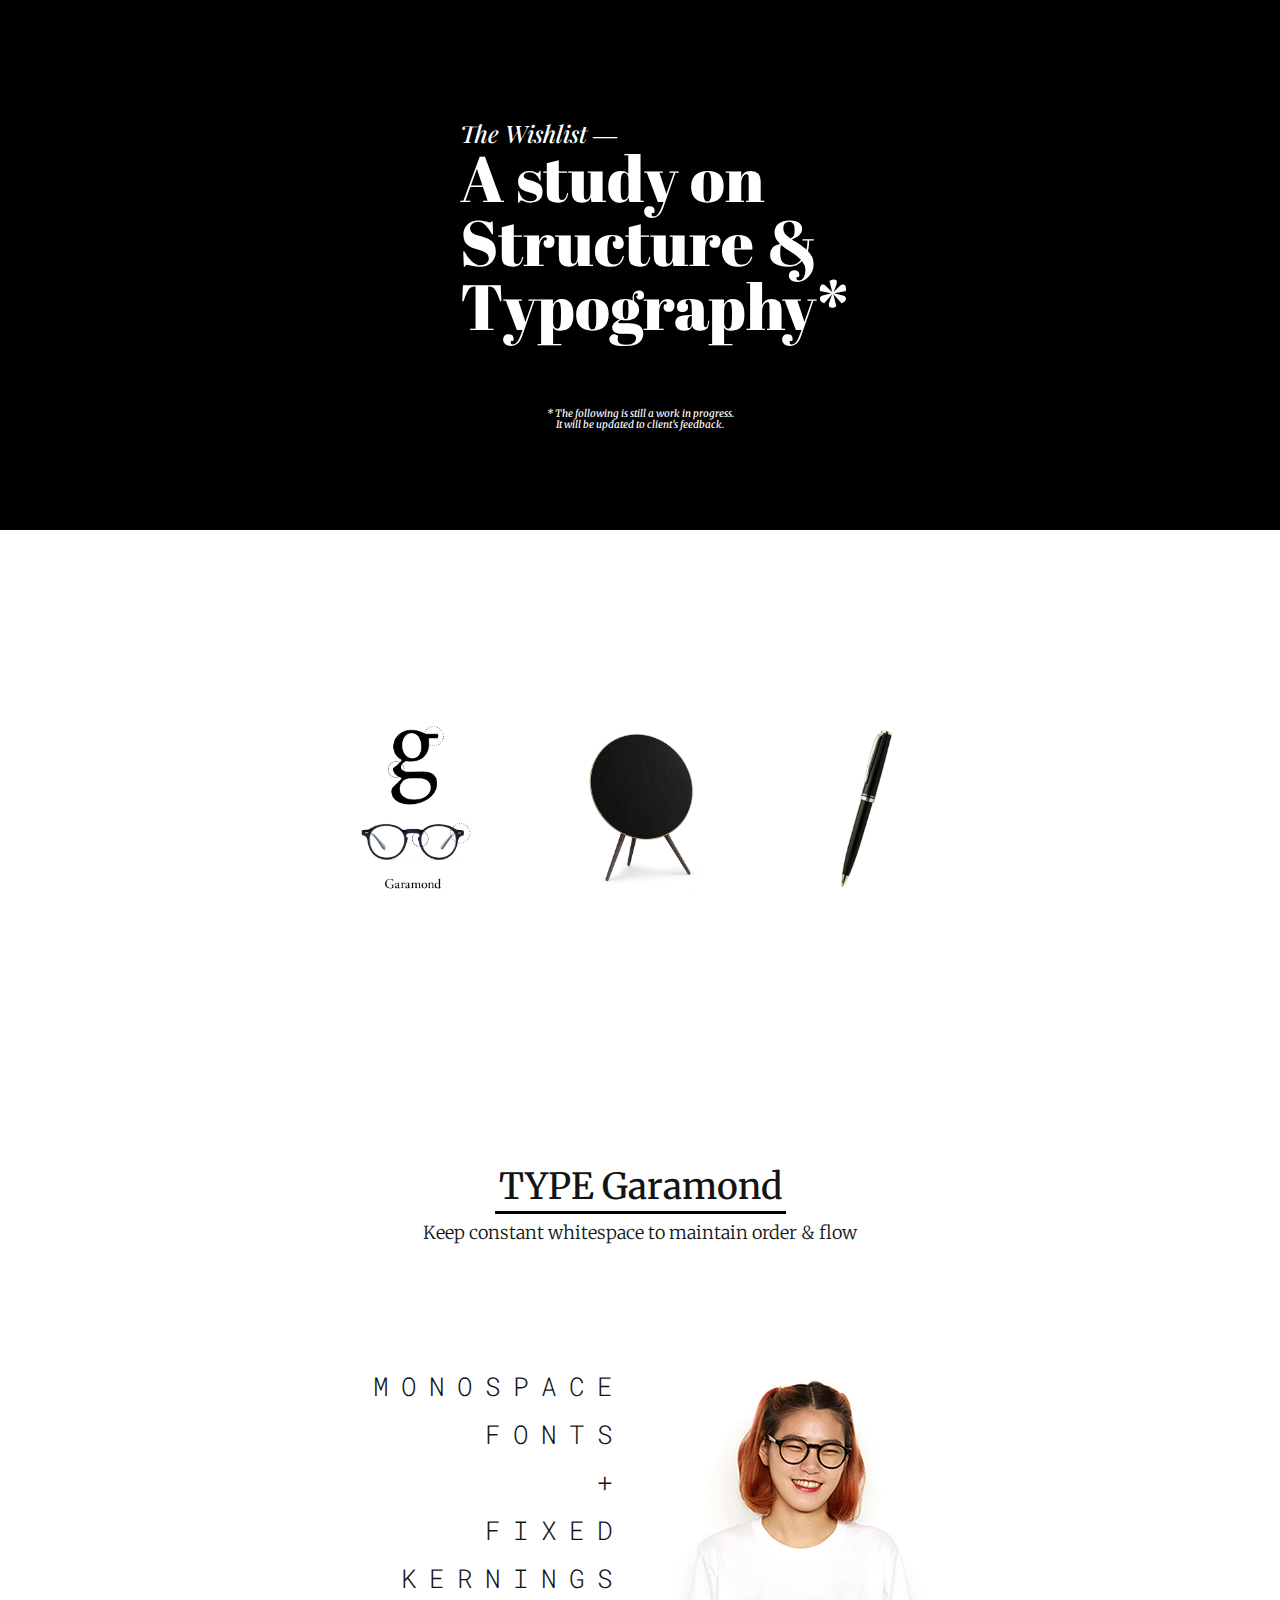
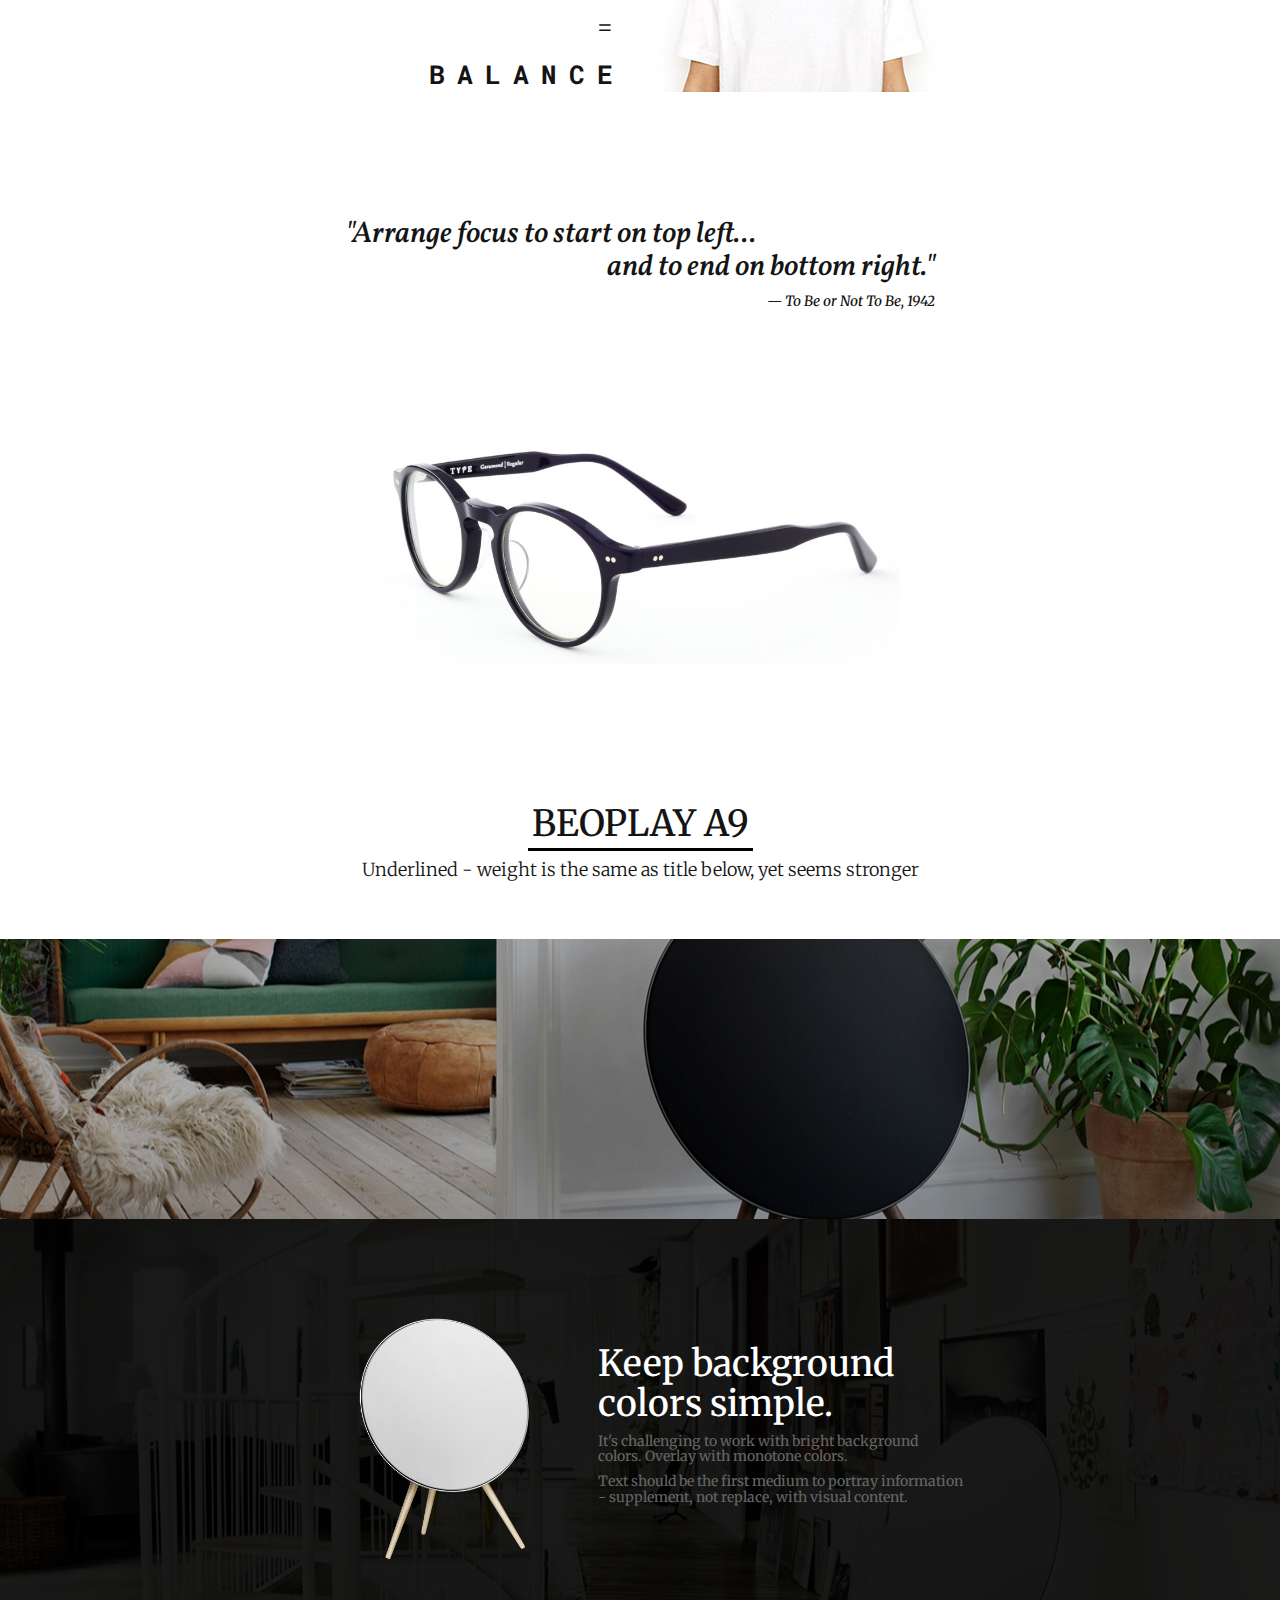
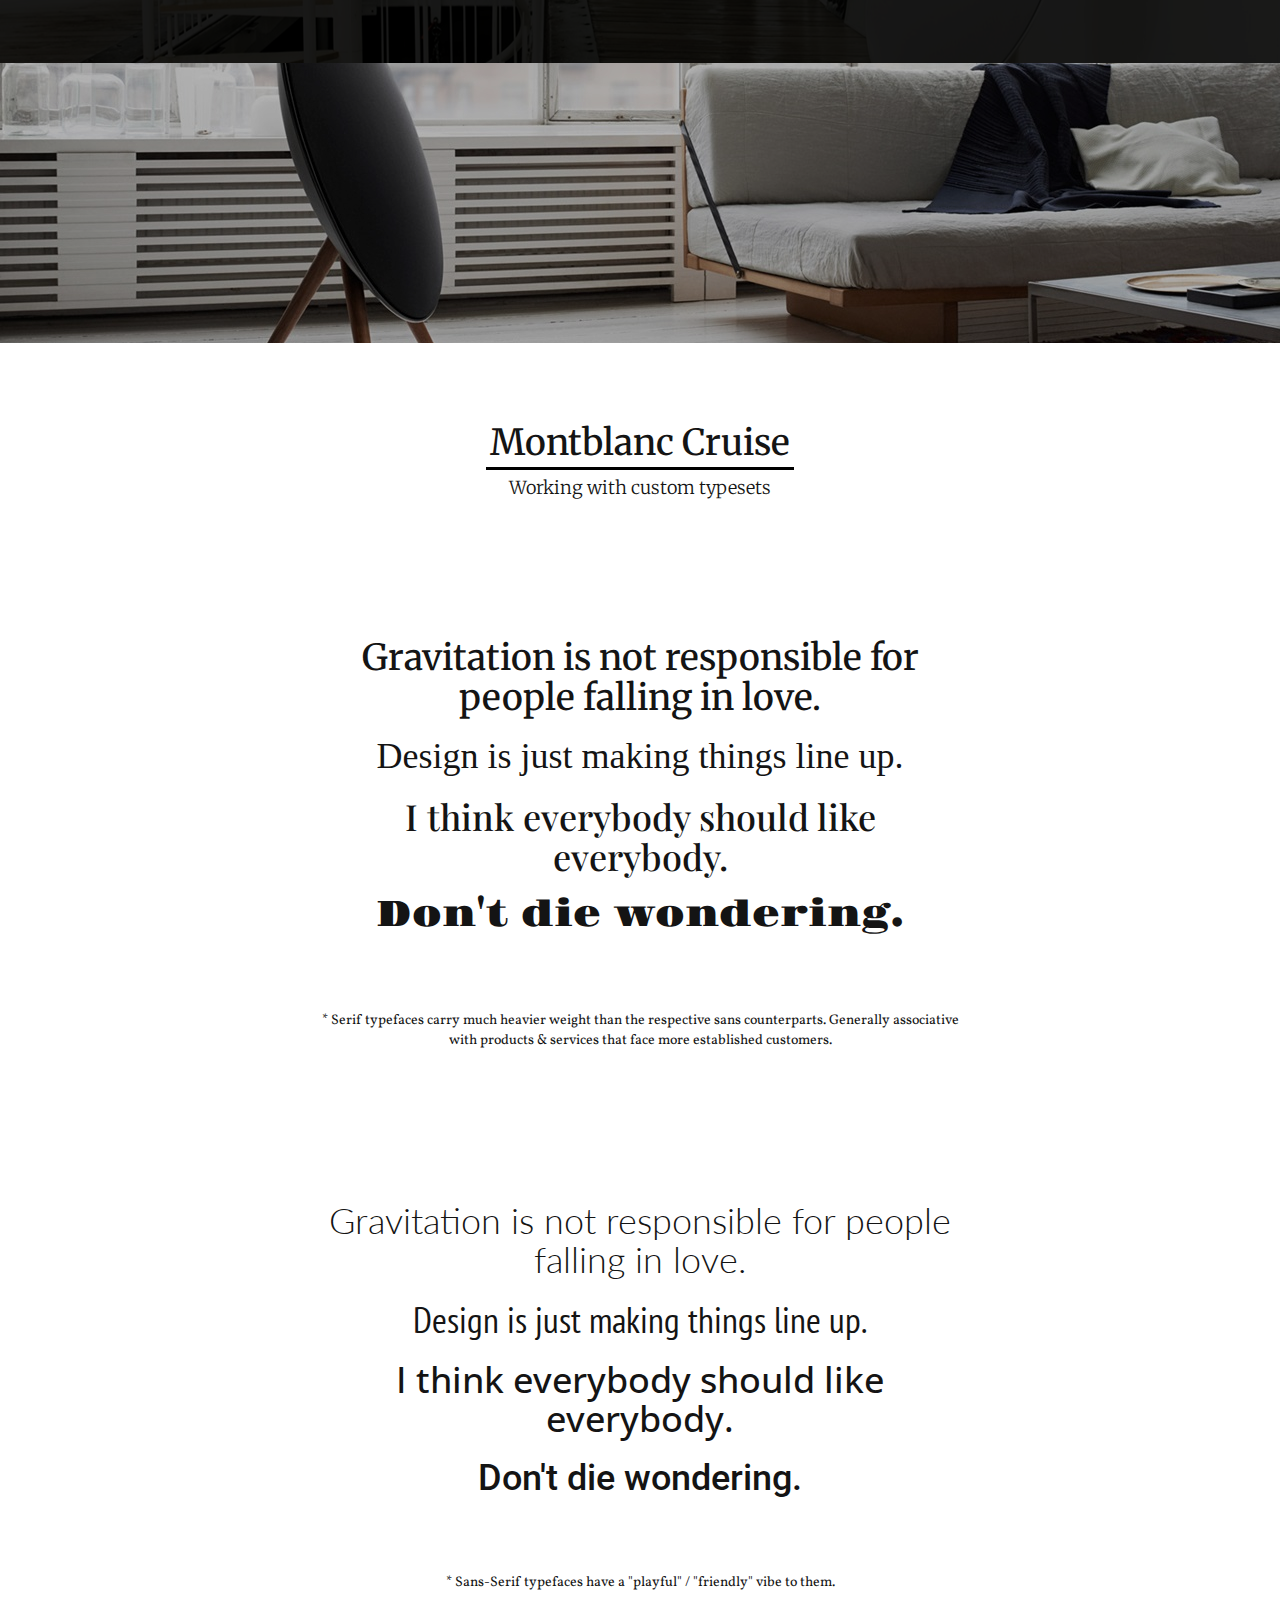
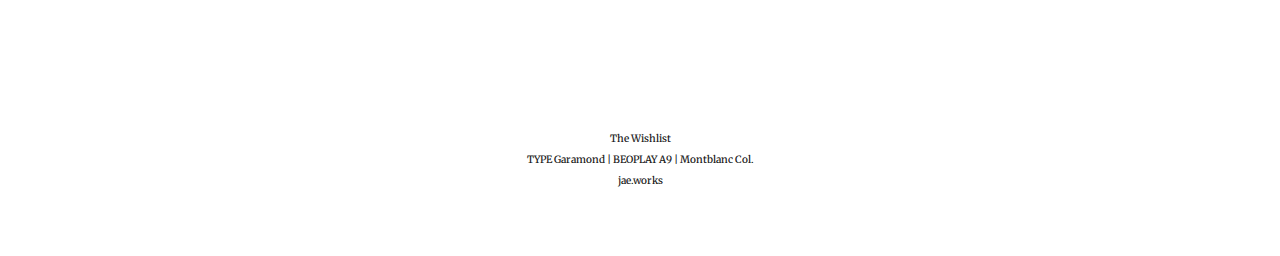
==== commit cd9e98c4: "Update 2016-04-03T21:43:40.005Z" ====
--- a/index.html
+++ b/index.html
@@ -1,8 +1,8 @@
 <!doctype html><html class="no-js" lang=""><head><meta charset="utf-8"><meta name="description" content=""><title>The Wishlist</title><meta name="twitter:card" content="The Wishlist"><meta name="twitter:site" content="@hackerjae"><meta name="twitter:title" content="Il Jae Lee"><meta name="twitter:description" content="The Wishlist - A study on Structure & Typography"><meta name="twitter:creator" content="@hackerjae"><meta name="twitter:image" content="https://jae.works/wishlist/images/social.png"><meta property="og:title" content="The Wishlist"><meta property="og:type" content="website"><meta property="og:url" content="https://jae.works/wishlist/"><meta property="og:image" content="https://jae.works/wishlist/images/social.png"><meta property="og:description" content="The Wishlist - A study on Structure & Typography"><meta property="og:site_name" content="Il Jae Lee"><meta property="fb:admins" content="100001215744728"><meta name="viewport" content="width=device-width,initial-scale=1,maximum-scale=1,user-scalable=0"><link rel="apple-touch-icon" sizes="57x57" href="apple-icon-57x57.png"><link rel="apple-touch-icon" sizes="60x60" href="apple-icon-60x60.png"><link rel="apple-touch-icon" sizes="72x72" href="apple-icon-72x72.png"><link rel="apple-touch-icon" sizes="76x76" href="apple-icon-76x76.png"><link rel="apple-touch-icon" sizes="114x114" href="apple-icon-114x114.png"><link rel="apple-touch-icon" sizes="120x120" href="apple-icon-120x120.png"><link rel="apple-touch-icon" sizes="144x144" href="apple-icon-144x144.png"><link rel="apple-touch-icon" sizes="152x152" href="apple-icon-152x152.png"><link rel="apple-touch-icon" sizes="180x180" href="apple-icon-180x180.png"><link rel="icon" type="image/png" sizes="192x192" href="android-icon-192x192.png"><link rel="icon" type="image/png" sizes="32x32" href="favicon-32x32.png"><link rel="icon" type="image/png" sizes="96x96" href="favicon-96x96.png"><link rel="icon" type="image/png" sizes="16x16" href="favicon-16x16.png"><link rel="manifest" href="manifest.json"><meta name="msapplication-TileColor" content="#ffffff"><meta name="msapplication-TileImage" content="ms-icon-144x144.png"><meta name="theme-color" content="#ffffff"><!-- Place favicon.ico in the root directory --><link rel="stylesheet" href="styles/main.css"><script src="scripts/vendor/modernizr.js"></script></head><body><!--[if lt IE 10]>
       <p class="browserupgrade">You are using an <strong>outdated</strong> browser. Please <a href="http://browsehappy.com/">upgrade your browser</a> to improve your experience.</p>
-    <![endif]--><div id="smallscreen"><div class="container"><h3>Please view the page on a desktop.</h3><h3>This page is not designed to be displayed on a small screen.</h3><h6><a href="https://jae.works">jae.works</a></h6></div></div><div id="wishlist"><div id="header"><div class="container"><div id="logo"><h3>The Wishlist &#8213;</h3><h1>A study on</h1><h1>Structure &amp;</h1><h1>Typography</h1></div></div></div><div id="items" class="section"><div class="content"><div class="row"><div class="col-sm-4"><img class="item-pic" src="images/glasses.png" alt=""></div><div class="col-sm-4"><img class="item-pic" src="images/beoplay.png" alt=""></div><div class="col-sm-4"><img class="item-pic" src="images/pen.png" alt=""></div></div></div></div><div class="section-title"><div class="content"><h1><span>TYPE Garamond</span></h1><h4>Keep constant whitespace to maintain order &amp; flow</h4></div></div><div id="glasses" class="section"><div class="content"><div class="row"><div class="col-sm-6"><h3>monospace<br>fonts<br>+<br>fixed<br>kernings<br>=<br><span style="font-weight: bold">balance</span></h3></div><div class="col-sm-6"><img class="img-responsive" src="images/garamond_woman.png" alt=""></div></div></div></div><div class="section" id="key-quote"><div class="content"><div><h2>"Arrange focus to start on top left...</h2><h2>and to end on bottom right."</h2></div><h5>&mdash; To Be or Not To Be, 1942</h5></div></div><div class="section"><div class="content"><img class="center-block" width="520" src="images/garamond_side.jpg" alt=""></div></div><div class="section-title"><div class="content"><h1><span>BEOPLAY A9</span></h1><h4>Underlined - weight is the same as title below, yet seems stronger</h4></div></div><div id="speakers-2" style="background-image: url(images/stock3.jpg)"><div class="dark"></div></div><div id="speakers" style="background-image: url(images/stock.jpg)"><div class="dark"><div class="content"><div class="row"><div class="col-sm-5"><img class="img-responsive" src="images/a9_marble.png" alt=""></div><div class="col-sm-7"><h1>Keep background colors simple.</h1><h5>It's challenging to work with bright background colors. Overlay with monotone colors.</h5><h5>Text should be the first medium to portray information - supplement, not replace, with visual content.</h5></div></div></div></div></div><div id="speakers-2" style="background-image: url(images/stock2.jpg)"><div class="dark"></div></div><div class="section-title"><div class="content"><h1><span>Montblanc Cruise</span></h1><h4>Working with custom typesets</h4></div></div><div class="section"><div class="content"><h1 class="text-center">Gravitation is not responsible for people falling in love.</h1><h1 class="text-center" style="font-family: 'Old Standard TT', serif">Design is just making things line up.</h1><h1 class="text-center" style="font-family: 'Playfair Display', serif">I think everybody should like everybody.</h1><h1 class="text-center" style="font-family: 'Gravitas One', cursive">Don't die wondering.</h1><p class="text-center" style="margin-top: 75px">* Serif typefaces carry much heavier weight than the respective sans counterparts. Generally associative with products &amp; services that face more established customers.</p></div></div><div class="section"><div class="content"><h1 class="text-center" style="font-family: 'Lato', sans-serif; font-weight: 300">Gravitation is not responsible for people falling in love.</h1><h1 class="text-center" style="font-family: 'PT Sans Narrow', sans-serif">Design is just making things line up.</h1><h1 class="text-center" style="font-family: 'Open Sans', sans-serif">I think everybody should like everybody.</h1><h1 class="text-center" style="font-family: 'Roboto', sans-serif">Don't die wondering.</h1><p class="text-center" style="margin-top: 75px">* Sans-Serif typefaces have a "playful" / "friendly" vibe to them.</p></div></div><div id="footer"><div class="content"><h6>The Wishlist</h6><h6>TYPE Garamond | BEOPLAY A9 | Montblanc Col.</h6><h6><a href="https://jae.works">jae.works</a></h6></div></div></div><!-- Google Analytics: change UA-XXXXX-X to be your site's ID. --><script>(function(b,o,i,l,e,r){b.GoogleAnalyticsObject=l;b[l]||(b[l]=
+    <![endif]--><div id="smallscreen"><div class="container"><h3>Please view the page on a desktop.</h3><h3>This page is not designed to be displayed on a small screen.</h3><h6><a href="https://jae.works">jae.works</a></h6></div></div><div id="wishlist"><div id="header"><div class="container"><div id="logo"><h3>The Wishlist &#8213;</h3><h1>A study on</h1><h1>Structure &amp;</h1><h1>Typography*</h1></div><h6>* The following is still a work in progress.<br>It will be updated to client's feedback.</h6></div></div><div id="items" class="section"><div class="content"><div class="row"><div class="col-sm-4"><img class="item-pic" src="images/glasses.png" alt=""></div><div class="col-sm-4"><img class="item-pic" src="images/beoplay.png" alt=""></div><div class="col-sm-4"><img class="item-pic" src="images/pen.png" alt=""></div></div></div></div><div class="section-title"><div class="content"><h1><span>TYPE Garamond</span></h1><h4>Keep constant whitespace to maintain order &amp; flow</h4></div></div><div id="glasses" class="section"><div class="content"><div class="row"><div class="col-sm-6"><h3>monospace<br>fonts<br>+<br>fixed<br>kernings<br>=<br><span style="font-weight: bold">balance</span></h3></div><div class="col-sm-6"><img class="img-responsive" src="images/garamond_woman.png" alt=""></div></div></div></div><div class="section" id="key-quote"><div class="content"><div><h2>"Arrange focus to start on top left...</h2><h2>and to end on bottom right."</h2></div><h5>&mdash; To Be or Not To Be, 1942</h5></div></div><div class="section"><div class="content"><img class="center-block" width="520" src="images/garamond_side.jpg" alt=""></div></div><div class="section-title"><div class="content"><h1><span>BEOPLAY A9</span></h1><h4>Underlined - weight is the same as title below, yet seems stronger</h4></div></div><div id="speakers-2" style="background-image: url(images/stock3.jpg)"><div class="dark"></div></div><div id="speakers" style="background-image: url(images/stock.jpg)"><div class="dark"><div class="content"><div class="row"><div class="col-sm-5"><img class="img-responsive" src="images/a9_marble.png" alt=""></div><div class="col-sm-7"><h1>Keep background colors simple.</h1><h5>It's challenging to work with bright background colors. Overlay with monotone colors.</h5><h5>Text should be the first medium to portray information - supplement, not replace, with visual content.</h5></div></div></div></div></div><div id="speakers-2" style="background-image: url(images/stock2.jpg)"><div class="dark"></div></div><div class="section-title"><div class="content"><h1><span>Montblanc Cruise</span></h1><h4>Working with custom typesets</h4></div></div><div class="section"><div class="content"><h1 class="text-center">Gravitation is not responsible for people falling in love.</h1><h1 class="text-center" style="font-family: 'Old Standard TT', serif">Design is just making things line up.</h1><h1 class="text-center" style="font-family: 'Playfair Display', serif">I think everybody should like everybody.</h1><h1 class="text-center" style="font-family: 'Gravitas One', cursive">Don't die wondering.</h1><p class="text-center" style="margin-top: 75px">* Serif typefaces carry much heavier weight than the respective sans counterparts. Generally associative with products &amp; services that face more established customers.</p></div></div><div class="section"><div class="content"><h1 class="text-center" style="font-family: 'Lato', sans-serif; font-weight: 300">Gravitation is not responsible for people falling in love.</h1><h1 class="text-center" style="font-family: 'PT Sans Narrow', sans-serif">Design is just making things line up.</h1><h1 class="text-center" style="font-family: 'Open Sans', sans-serif">I think everybody should like everybody.</h1><h1 class="text-center" style="font-family: 'Roboto', sans-serif">Don't die wondering.</h1><p class="text-center" style="margin-top: 75px">* Sans-Serif typefaces have a "playful" / "friendly" vibe to them.</p></div></div><div id="footer"><div class="content"><h6>The Wishlist</h6><h6>TYPE Garamond | BEOPLAY A9 | Montblanc Col.</h6><h6><a href="https://jae.works">jae.works</a></h6></div></div></div><!-- Google Analytics: change UA-XXXXX-X to be your site's ID. --><script>(function(b,o,i,l,e,r){b.GoogleAnalyticsObject=l;b[l]||(b[l]=
       function(){(b[l].q=b[l].q||[]).push(arguments)});b[l].l=+new Date;
       e=o.createElement(i);r=o.getElementsByTagName(i)[0];
       e.src='https://www.google-analytics.com/analytics.js';
       r.parentNode.insertBefore(e,r)}(window,document,'script','ga'));
-      ga('create','UA-XXXXX-X');ga('send','pageview');</script><script src="scripts/vendor.js"></script><script src="scripts/plugins.js"></script><script src="scripts/main.js"></script></body></html>+      ga('create','UA-61575797-5');ga('send','pageview');</script><script src="scripts/vendor.js"></script><script src="scripts/plugins.js"></script><script src="scripts/main.js"></script></body></html>--- a/styles/main.css
+++ b/styles/main.css
@@ -1,4 +1,4 @@
-@charset "UTF-8";@import url(https://fonts.googleapis.com/css?family=Open+Sans|Lato:400,100,100italic,300,300italic,400italic,700,700italic,900,900italic|PT+Sans:400,400italic,700,700italic|PT+Sans+Narrow:400,700|Roboto|Roboto+Mono:400,100,100italic,300,300italic,400italic,500,500italic,700,700italic|PT+Serif:400,400italic,700,700italic|Abril+Fatface|Vollkorn:400,400italic,700,700italic|Merriweather:400,300,300italic,400italic,700,700italic,900,900italic|Merriweather+Sans:400,300italic,300,400italic,700,700italic,800,800italic|Playfair+Display:400,400italic,700,700italic,900,900italic|Old+Standard+TT:400,400italic,700|Gravitas+One);
+@charset "UTF-8";@import url(//fonts.googleapis.com/css?family=Open+Sans|Lato:400,100,100italic,300,300italic,400italic,700,700italic,900,900italic|PT+Sans:400,400italic,700,700italic|PT+Sans+Narrow:400,700|Roboto|Roboto+Mono:400,100,100italic,300,300italic,400italic,500,500italic,700,700italic|PT+Serif:400,400italic,700,700italic|Abril+Fatface|Vollkorn:400,400italic,700,700italic|Merriweather:400,300,300italic,400italic,700,700italic,900,900italic|Merriweather+Sans:400,300italic,300,400italic,700,700italic,800,800italic|Playfair+Display:400,400italic,700,700italic,900,900italic|Old+Standard+TT:400,400italic,700|Gravitas+One);
 /*!
  * Bootstrap v3.3.6 (http://getbootstrap.com)
  * Copyright 2011-2015 Twitter, Inc.
@@ -6,4 +6,4 @@
  */
 /*! normalize.css v3.0.3 | MIT License | github.com/necolas/normalize.css */html{font-family:sans-serif;-ms-text-size-adjust:100%;-webkit-text-size-adjust:100%}body{margin:0}article,aside,details,figcaption,figure,footer,header,hgroup,main,menu,nav,section,summary{display:block}audio,canvas,progress,video{display:inline-block;vertical-align:baseline}audio:not([controls]){display:none;height:0}[hidden],template{display:none}a{background-color:transparent}a:active,a:hover{outline:0}abbr[title]{border-bottom:1px dotted}b,strong{font-weight:700}dfn{font-style:italic}h1{font-size:2em;margin:.67em 0}mark{background:#ff0;color:#000}small{font-size:80%}sub,sup{font-size:75%;line-height:0;position:relative;vertical-align:baseline}sup{top:-.5em}sub{bottom:-.25em}img{border:0}svg:not(:root){overflow:hidden}figure{margin:1em 40px}hr{box-sizing:content-box;height:0}pre{overflow:auto}code,kbd,pre,samp{font-family:monospace;font-size:1em}button,input,optgroup,select,textarea{color:inherit;font:inherit;margin:0}button{overflow:visible}button,select{text-transform:none}button,html input[type=button],input[type=reset],input[type=submit]{-webkit-appearance:button;cursor:pointer}button[disabled],html input[disabled]{cursor:default}button::-moz-focus-inner,input::-moz-focus-inner{border:0;padding:0}input{line-height:normal}input[type=checkbox],input[type=radio]{box-sizing:border-box;padding:0}input[type=number]::-webkit-inner-spin-button,input[type=number]::-webkit-outer-spin-button{height:auto}input[type=search]{-webkit-appearance:textfield;box-sizing:content-box}input[type=search]::-webkit-search-cancel-button,input[type=search]::-webkit-search-decoration{-webkit-appearance:none}fieldset{border:1px solid silver;margin:0 2px;padding:.35em .625em .75em}legend{border:0;padding:0}textarea{overflow:auto}optgroup{font-weight:700}table{border-collapse:collapse;border-spacing:0}td,th{padding:0}
 
-/*! Source: https://github.com/h5bp/html5-boilerplate/blob/master/src/css/main.css */@media print{*,:after,:before{background:transparent!important;color:#000!important;box-shadow:none!important;text-shadow:none!important}a,a:visited{text-decoration:underline}a[href]:after{content:" (" attr(href) ")"}abbr[title]:after{content:" (" attr(title) ")"}a[href^="#"]:after,a[href^="javascript:"]:after{content:""}blockquote,pre{border:1px solid #999;page-break-inside:avoid}thead{display:table-header-group}img,tr{page-break-inside:avoid}img{max-width:100%!important}h2,h3,p{orphans:3;widows:3}h2,h3{page-break-after:avoid}.navbar{display:none}.btn>.caret,.dropup>.btn>.caret{border-top-color:#000!important}.label{border:1px solid #000}.table{border-collapse:collapse!important}.table td,.table th{background-color:#fff!important}.table-bordered td,.table-bordered th{border:1px solid #ddd!important}}@font-face{font-family:Glyphicons Halflings;src:url(../fonts/glyphicons-halflings-regular.eot);src:url(../fonts/glyphicons-halflings-regular.eot?#iefix) format("embedded-opentype"),url(../fonts/glyphicons-halflings-regular.woff2) format("woff2"),url(../fonts/glyphicons-halflings-regular.woff) format("woff"),url(../fonts/glyphicons-halflings-regular.ttf) format("truetype"),url(../fonts/glyphicons-halflings-regular.svg#glyphicons_halflingsregular) format("svg")}.glyphicon{position:relative;top:1px;display:inline-block;font-family:Glyphicons Halflings;font-style:normal;font-weight:400;line-height:1;-webkit-font-smoothing:antialiased;-moz-osx-font-smoothing:grayscale}.glyphicon-asterisk:before{content:"\002a"}.glyphicon-plus:before{content:"\002b"}.glyphicon-eur:before,.glyphicon-euro:before{content:"\20ac"}.glyphicon-minus:before{content:"\2212"}.glyphicon-cloud:before{content:"\2601"}.glyphicon-envelope:before{content:"\2709"}.glyphicon-pencil:before{content:"\270f"}.glyphicon-glass:before{content:"\e001"}.glyphicon-music:before{content:"\e002"}.glyphicon-search:before{content:"\e003"}.glyphicon-heart:before{content:"\e005"}.glyphicon-star:before{content:"\e006"}.glyphicon-star-empty:before{content:"\e007"}.glyphicon-user:before{content:"\e008"}.glyphicon-film:before{content:"\e009"}.glyphicon-th-large:before{content:"\e010"}.glyphicon-th:before{content:"\e011"}.glyphicon-th-list:before{content:"\e012"}.glyphicon-ok:before{content:"\e013"}.glyphicon-remove:before{content:"\e014"}.glyphicon-zoom-in:before{content:"\e015"}.glyphicon-zoom-out:before{content:"\e016"}.glyphicon-off:before{content:"\e017"}.glyphicon-signal:before{content:"\e018"}.glyphicon-cog:before{content:"\e019"}.glyphicon-trash:before{content:"\e020"}.glyphicon-home:before{content:"\e021"}.glyphicon-file:before{content:"\e022"}.glyphicon-time:before{content:"\e023"}.glyphicon-road:before{content:"\e024"}.glyphicon-download-alt:before{content:"\e025"}.glyphicon-download:before{content:"\e026"}.glyphicon-upload:before{content:"\e027"}.glyphicon-inbox:before{content:"\e028"}.glyphicon-play-circle:before{content:"\e029"}.glyphicon-repeat:before{content:"\e030"}.glyphicon-refresh:before{content:"\e031"}.glyphicon-list-alt:before{content:"\e032"}.glyphicon-lock:before{content:"\e033"}.glyphicon-flag:before{content:"\e034"}.glyphicon-headphones:before{content:"\e035"}.glyphicon-volume-off:before{content:"\e036"}.glyphicon-volume-down:before{content:"\e037"}.glyphicon-volume-up:before{content:"\e038"}.glyphicon-qrcode:before{content:"\e039"}.glyphicon-barcode:before{content:"\e040"}.glyphicon-tag:before{content:"\e041"}.glyphicon-tags:before{content:"\e042"}.glyphicon-book:before{content:"\e043"}.glyphicon-bookmark:before{content:"\e044"}.glyphicon-print:before{content:"\e045"}.glyphicon-camera:before{content:"\e046"}.glyphicon-font:before{content:"\e047"}.glyphicon-bold:before{content:"\e048"}.glyphicon-italic:before{content:"\e049"}.glyphicon-text-height:before{content:"\e050"}.glyphicon-text-width:before{content:"\e051"}.glyphicon-align-left:before{content:"\e052"}.glyphicon-align-center:before{content:"\e053"}.glyphicon-align-right:before{content:"\e054"}.glyphicon-align-justify:before{content:"\e055"}.glyphicon-list:before{content:"\e056"}.glyphicon-indent-left:before{content:"\e057"}.glyphicon-indent-right:before{content:"\e058"}.glyphicon-facetime-video:before{content:"\e059"}.glyphicon-picture:before{content:"\e060"}.glyphicon-map-marker:before{content:"\e062"}.glyphicon-adjust:before{content:"\e063"}.glyphicon-tint:before{content:"\e064"}.glyphicon-edit:before{content:"\e065"}.glyphicon-share:before{content:"\e066"}.glyphicon-check:before{content:"\e067"}.glyphicon-move:before{content:"\e068"}.glyphicon-step-backward:before{content:"\e069"}.glyphicon-fast-backward:before{content:"\e070"}.glyphicon-backward:before{content:"\e071"}.glyphicon-play:before{content:"\e072"}.glyphicon-pause:before{content:"\e073"}.glyphicon-stop:before{content:"\e074"}.glyphicon-forward:before{content:"\e075"}.glyphicon-fast-forward:before{content:"\e076"}.glyphicon-step-forward:before{content:"\e077"}.glyphicon-eject:before{content:"\e078"}.glyphicon-chevron-left:before{content:"\e079"}.glyphicon-chevron-right:before{content:"\e080"}.glyphicon-plus-sign:before{content:"\e081"}.glyphicon-minus-sign:before{content:"\e082"}.glyphicon-remove-sign:before{content:"\e083"}.glyphicon-ok-sign:before{content:"\e084"}.glyphicon-question-sign:before{content:"\e085"}.glyphicon-info-sign:before{content:"\e086"}.glyphicon-screenshot:before{content:"\e087"}.glyphicon-remove-circle:before{content:"\e088"}.glyphicon-ok-circle:before{content:"\e089"}.glyphicon-ban-circle:before{content:"\e090"}.glyphicon-arrow-left:before{content:"\e091"}.glyphicon-arrow-right:before{content:"\e092"}.glyphicon-arrow-up:before{content:"\e093"}.glyphicon-arrow-down:before{content:"\e094"}.glyphicon-share-alt:before{content:"\e095"}.glyphicon-resize-full:before{content:"\e096"}.glyphicon-resize-small:before{content:"\e097"}.glyphicon-exclamation-sign:before{content:"\e101"}.glyphicon-gift:before{content:"\e102"}.glyphicon-leaf:before{content:"\e103"}.glyphicon-fire:before{content:"\e104"}.glyphicon-eye-open:before{content:"\e105"}.glyphicon-eye-close:before{content:"\e106"}.glyphicon-warning-sign:before{content:"\e107"}.glyphicon-plane:before{content:"\e108"}.glyphicon-calendar:before{content:"\e109"}.glyphicon-random:before{content:"\e110"}.glyphicon-comment:before{content:"\e111"}.glyphicon-magnet:before{content:"\e112"}.glyphicon-chevron-up:before{content:"\e113"}.glyphicon-chevron-down:before{content:"\e114"}.glyphicon-retweet:before{content:"\e115"}.glyphicon-shopping-cart:before{content:"\e116"}.glyphicon-folder-close:before{content:"\e117"}.glyphicon-folder-open:before{content:"\e118"}.glyphicon-resize-vertical:before{content:"\e119"}.glyphicon-resize-horizontal:before{content:"\e120"}.glyphicon-hdd:before{content:"\e121"}.glyphicon-bullhorn:before{content:"\e122"}.glyphicon-bell:before{content:"\e123"}.glyphicon-certificate:before{content:"\e124"}.glyphicon-thumbs-up:before{content:"\e125"}.glyphicon-thumbs-down:before{content:"\e126"}.glyphicon-hand-right:before{content:"\e127"}.glyphicon-hand-left:before{content:"\e128"}.glyphicon-hand-up:before{content:"\e129"}.glyphicon-hand-down:before{content:"\e130"}.glyphicon-circle-arrow-right:before{content:"\e131"}.glyphicon-circle-arrow-left:before{content:"\e132"}.glyphicon-circle-arrow-up:before{content:"\e133"}.glyphicon-circle-arrow-down:before{content:"\e134"}.glyphicon-globe:before{content:"\e135"}.glyphicon-wrench:before{content:"\e136"}.glyphicon-tasks:before{content:"\e137"}.glyphicon-filter:before{content:"\e138"}.glyphicon-briefcase:before{content:"\e139"}.glyphicon-fullscreen:before{content:"\e140"}.glyphicon-dashboard:before{content:"\e141"}.glyphicon-paperclip:before{content:"\e142"}.glyphicon-heart-empty:before{content:"\e143"}.glyphicon-link:before{content:"\e144"}.glyphicon-phone:before{content:"\e145"}.glyphicon-pushpin:before{content:"\e146"}.glyphicon-usd:before{content:"\e148"}.glyphicon-gbp:before{content:"\e149"}.glyphicon-sort:before{content:"\e150"}.glyphicon-sort-by-alphabet:before{content:"\e151"}.glyphicon-sort-by-alphabet-alt:before{content:"\e152"}.glyphicon-sort-by-order:before{content:"\e153"}.glyphicon-sort-by-order-alt:before{content:"\e154"}.glyphicon-sort-by-attributes:before{content:"\e155"}.glyphicon-sort-by-attributes-alt:before{content:"\e156"}.glyphicon-unchecked:before{content:"\e157"}.glyphicon-expand:before{content:"\e158"}.glyphicon-collapse-down:before{content:"\e159"}.glyphicon-collapse-up:before{content:"\e160"}.glyphicon-log-in:before{content:"\e161"}.glyphicon-flash:before{content:"\e162"}.glyphicon-log-out:before{content:"\e163"}.glyphicon-new-window:before{content:"\e164"}.glyphicon-record:before{content:"\e165"}.glyphicon-save:before{content:"\e166"}.glyphicon-open:before{content:"\e167"}.glyphicon-saved:before{content:"\e168"}.glyphicon-import:before{content:"\e169"}.glyphicon-export:before{content:"\e170"}.glyphicon-send:before{content:"\e171"}.glyphicon-floppy-disk:before{content:"\e172"}.glyphicon-floppy-saved:before{content:"\e173"}.glyphicon-floppy-remove:before{content:"\e174"}.glyphicon-floppy-save:before{content:"\e175"}.glyphicon-floppy-open:before{content:"\e176"}.glyphicon-credit-card:before{content:"\e177"}.glyphicon-transfer:before{content:"\e178"}.glyphicon-cutlery:before{content:"\e179"}.glyphicon-header:before{content:"\e180"}.glyphicon-compressed:before{content:"\e181"}.glyphicon-earphone:before{content:"\e182"}.glyphicon-phone-alt:before{content:"\e183"}.glyphicon-tower:before{content:"\e184"}.glyphicon-stats:before{content:"\e185"}.glyphicon-sd-video:before{content:"\e186"}.glyphicon-hd-video:before{content:"\e187"}.glyphicon-subtitles:before{content:"\e188"}.glyphicon-sound-stereo:before{content:"\e189"}.glyphicon-sound-dolby:before{content:"\e190"}.glyphicon-sound-5-1:before{content:"\e191"}.glyphicon-sound-6-1:before{content:"\e192"}.glyphicon-sound-7-1:before{content:"\e193"}.glyphicon-copyright-mark:before{content:"\e194"}.glyphicon-registration-mark:before{content:"\e195"}.glyphicon-cloud-download:before{content:"\e197"}.glyphicon-cloud-upload:before{content:"\e198"}.glyphicon-tree-conifer:before{content:"\e199"}.glyphicon-tree-deciduous:before{content:"\e200"}.glyphicon-cd:before{content:"\e201"}.glyphicon-save-file:before{content:"\e202"}.glyphicon-open-file:before{content:"\e203"}.glyphicon-level-up:before{content:"\e204"}.glyphicon-copy:before{content:"\e205"}.glyphicon-paste:before{content:"\e206"}.glyphicon-alert:before{content:"\e209"}.glyphicon-equalizer:before{content:"\e210"}.glyphicon-king:before{content:"\e211"}.glyphicon-queen:before{content:"\e212"}.glyphicon-pawn:before{content:"\e213"}.glyphicon-bishop:before{content:"\e214"}.glyphicon-knight:before{content:"\e215"}.glyphicon-baby-formula:before{content:"\e216"}.glyphicon-tent:before{content:"\26fa"}.glyphicon-blackboard:before{content:"\e218"}.glyphicon-bed:before{content:"\e219"}.glyphicon-apple:before{content:"\f8ff"}.glyphicon-erase:before{content:"\e221"}.glyphicon-hourglass:before{content:"\231b"}.glyphicon-lamp:before{content:"\e223"}.glyphicon-duplicate:before{content:"\e224"}.glyphicon-piggy-bank:before{content:"\e225"}.glyphicon-scissors:before{content:"\e226"}.glyphicon-bitcoin:before,.glyphicon-btc:before,.glyphicon-xbt:before{content:"\e227"}.glyphicon-jpy:before,.glyphicon-yen:before{content:"\00a5"}.glyphicon-rub:before,.glyphicon-ruble:before{content:"\20bd"}.glyphicon-scale:before{content:"\e230"}.glyphicon-ice-lolly:before{content:"\e231"}.glyphicon-ice-lolly-tasted:before{content:"\e232"}.glyphicon-education:before{content:"\e233"}.glyphicon-option-horizontal:before{content:"\e234"}.glyphicon-option-vertical:before{content:"\e235"}.glyphicon-menu-hamburger:before{content:"\e236"}.glyphicon-modal-window:before{content:"\e237"}.glyphicon-oil:before{content:"\e238"}.glyphicon-grain:before{content:"\e239"}.glyphicon-sunglasses:before{content:"\e240"}.glyphicon-text-size:before{content:"\e241"}.glyphicon-text-color:before{content:"\e242"}.glyphicon-text-background:before{content:"\e243"}.glyphicon-object-align-top:before{content:"\e244"}.glyphicon-object-align-bottom:before{content:"\e245"}.glyphicon-object-align-horizontal:before{content:"\e246"}.glyphicon-object-align-left:before{content:"\e247"}.glyphicon-object-align-vertical:before{content:"\e248"}.glyphicon-object-align-right:before{content:"\e249"}.glyphicon-triangle-right:before{content:"\e250"}.glyphicon-triangle-left:before{content:"\e251"}.glyphicon-triangle-bottom:before{content:"\e252"}.glyphicon-triangle-top:before{content:"\e253"}.glyphicon-console:before{content:"\e254"}.glyphicon-superscript:before{content:"\e255"}.glyphicon-subscript:before{content:"\e256"}.glyphicon-menu-left:before{content:"\e257"}.glyphicon-menu-right:before{content:"\e258"}.glyphicon-menu-down:before{content:"\e259"}.glyphicon-menu-up:before{content:"\e260"}*,:after,:before{box-sizing:border-box}html{font-size:10px;-webkit-tap-highlight-color:transparent}body{font-family:Vollkorn,serif;font-size:14px;line-height:1.428571429;color:#141414;background-color:#fff}button,input,select,textarea{font-family:inherit;font-size:inherit;line-height:inherit}a{color:#141414;text-decoration:none}a:focus,a:hover{color:#000;text-decoration:underline}a:focus{outline:thin dotted;outline:5px auto -webkit-focus-ring-color;outline-offset:-2px}figure{margin:0}img{vertical-align:middle}#items .content .item-pic,.img-responsive{display:block;max-width:100%;height:auto}.img-rounded{border-radius:6px}.img-thumbnail{padding:4px;line-height:1.428571429;background-color:#fff;border:1px solid #ddd;border-radius:4px;-webkit-transition:all .2s ease-in-out;transition:all .2s ease-in-out;display:inline-block;max-width:100%;height:auto}.img-circle{border-radius:50%}hr{margin-top:20px;margin-bottom:20px;border:0;border-top:1px solid #eee}.sr-only{position:absolute;width:1px;height:1px;margin:-1px;padding:0;overflow:hidden;clip:rect(0,0,0,0);border:0}.sr-only-focusable:active,.sr-only-focusable:focus{position:static;width:auto;height:auto;margin:0;overflow:visible;clip:auto}[role=button]{cursor:pointer}.h1,.h2,.h3,.h4,.h5,.h6,h1,h2,h3,h4,h5,h6{font-family:Merriweather,serif;font-weight:500;line-height:1.1;color:inherit}.h1 .small,.h1 small,.h2 .small,.h2 small,.h3 .small,.h3 small,.h4 .small,.h4 small,.h5 .small,.h5 small,.h6 .small,.h6 small,h1 .small,h1 small,h2 .small,h2 small,h3 .small,h3 small,h4 .small,h4 small,h5 .small,h5 small,h6 .small,h6 small{font-weight:400;line-height:1;color:#777}.h1,.h2,.h3,h1,h2,h3{margin-top:20px;margin-bottom:10px}.h1 .small,.h1 small,.h2 .small,.h2 small,.h3 .small,.h3 small,h1 .small,h1 small,h2 .small,h2 small,h3 .small,h3 small{font-size:65%}.h4,.h5,.h6,h4,h5,h6{margin-top:10px;margin-bottom:10px}.h4 .small,.h4 small,.h5 .small,.h5 small,.h6 .small,.h6 small,h4 .small,h4 small,h5 .small,h5 small,h6 .small,h6 small{font-size:75%}.h1,h1{font-size:36px}.h2,h2{font-size:30px}.h3,h3{font-size:24px}.h4,h4{font-size:18px}.h5,h5{font-size:14px}.h6,h6{font-size:12px}p{margin:0 0 10px}.lead{margin-bottom:20px;font-size:16px;font-weight:300;line-height:1.4}@media (min-width:768px){.lead{font-size:21px}}.small,small{font-size:85%}.mark,mark{background-color:#fcf8e3;padding:.2em}#header #logo h1,#header #logo h3,#key-quote .content h2:first-child,#speakers .dark h1,#speakers .dark h5,.text-left{text-align:left}#glasses h3,#glasses h4,#key-quote .content h2:last-child,#key-quote .content h5,.text-right{text-align:right}#footer h6,#items .content h6,#smallscreen h6,.section-title h1,.section-title h4,.text-center{text-align:center}.text-justify{text-align:justify}.text-nowrap{white-space:nowrap}.text-lowercase{text-transform:lowercase}.initialism,.text-uppercase{text-transform:uppercase}.text-capitalize{text-transform:capitalize}.text-muted{color:#777}.text-primary{color:#337ab7}a.text-primary:focus,a.text-primary:hover{color:#286090}.text-success{color:#3c763d}a.text-success:focus,a.text-success:hover{color:#2b542c}.text-info{color:#31708f}a.text-info:focus,a.text-info:hover{color:#245269}.text-warning{color:#8a6d3b}a.text-warning:focus,a.text-warning:hover{color:#66512c}.text-danger{color:#a94442}a.text-danger:focus,a.text-danger:hover{color:#843534}.bg-primary{color:#fff;background-color:#337ab7}a.bg-primary:focus,a.bg-primary:hover{background-color:#286090}.bg-success{background-color:#dff0d8}a.bg-success:focus,a.bg-success:hover{background-color:#c1e2b3}.bg-info{background-color:#d9edf7}a.bg-info:focus,a.bg-info:hover{background-color:#afd9ee}.bg-warning{background-color:#fcf8e3}a.bg-warning:focus,a.bg-warning:hover{background-color:#f7ecb5}.bg-danger{background-color:#f2dede}a.bg-danger:focus,a.bg-danger:hover{background-color:#e4b9b9}.page-header{padding-bottom:9px;margin:40px 0 20px;border-bottom:1px solid #eee}ol,ul{margin-top:0;margin-bottom:10px}ol ol,ol ul,ul ol,ul ul{margin-bottom:0}.list-inline,.list-unstyled{padding-left:0;list-style:none}.list-inline{margin-left:-5px}.list-inline>li{display:inline-block;padding-left:5px;padding-right:5px}dl{margin-top:0;margin-bottom:20px}dd,dt{line-height:1.428571429}dt{font-weight:700}dd{margin-left:0}.dl-horizontal dd:after,.dl-horizontal dd:before{content:" ";display:table}.dl-horizontal dd:after{clear:both}@media (min-width:768px){.dl-horizontal dt{float:left;width:160px;clear:left;text-align:right;overflow:hidden;text-overflow:ellipsis;white-space:nowrap}.dl-horizontal dd{margin-left:180px}}abbr[data-original-title],abbr[title]{cursor:help;border-bottom:1px dotted #777}.initialism{font-size:90%}blockquote{padding:10px 20px;margin:0 0 20px;font-size:17.5px;border-left:5px solid #eee}blockquote ol:last-child,blockquote p:last-child,blockquote ul:last-child{margin-bottom:0}blockquote .small,blockquote footer,blockquote small{display:block;font-size:80%;line-height:1.428571429;color:#777}blockquote .small:before,blockquote footer:before,blockquote small:before{content:'\2014 \00A0'}.blockquote-reverse,blockquote.pull-right{padding-right:15px;padding-left:0;border-right:5px solid #eee;border-left:0;text-align:right}.blockquote-reverse .small:before,.blockquote-reverse footer:before,.blockquote-reverse small:before,blockquote.pull-right .small:before,blockquote.pull-right footer:before,blockquote.pull-right small:before{content:''}.blockquote-reverse .small:after,.blockquote-reverse footer:after,.blockquote-reverse small:after,blockquote.pull-right .small:after,blockquote.pull-right footer:after,blockquote.pull-right small:after{content:'\00A0 \2014'}address{margin-bottom:20px;font-style:normal;line-height:1.428571429}code,kbd,pre,samp{font-family:Menlo,Monaco,Consolas,Courier New,monospace}code{color:#c7254e;background-color:#f9f2f4;border-radius:4px}code,kbd{padding:2px 4px;font-size:90%}kbd{color:#fff;background-color:#333;border-radius:3px;box-shadow:inset 0 -1px 0 rgba(0,0,0,.25)}kbd kbd{padding:0;font-size:100%;font-weight:700;box-shadow:none}pre{display:block;padding:9.5px;margin:0 0 10px;font-size:13px;line-height:1.428571429;word-break:break-all;word-wrap:break-word;color:#333;background-color:#f5f5f5;border:1px solid #ccc;border-radius:4px}pre code{padding:0;font-size:inherit;color:inherit;white-space:pre-wrap;background-color:transparent;border-radius:0}.pre-scrollable{max-height:340px;overflow-y:scroll}.container,.content{margin-right:auto;margin-left:auto;padding-left:15px;padding-right:15px}.container:after,.container:before,.content:after,.content:before{content:" ";display:table}.container:after,.content:after{clear:both}@media (min-width:768px){.container,.content{width:750px}}@media (min-width:992px){.container,.content{width:970px}}@media (min-width:1200px){.container,.content{width:1170px}}.container-fluid{margin-right:auto;margin-left:auto;padding-left:15px;padding-right:15px}.container-fluid:after,.container-fluid:before{content:" ";display:table}.container-fluid:after{clear:both}.row{margin-left:-15px;margin-right:-15px}.row:after,.row:before{content:" ";display:table}.row:after{clear:both}.col-lg-1,.col-lg-2,.col-lg-3,.col-lg-4,.col-lg-5,.col-lg-6,.col-lg-7,.col-lg-8,.col-lg-9,.col-lg-10,.col-lg-11,.col-lg-12,.col-md-1,.col-md-2,.col-md-3,.col-md-4,.col-md-5,.col-md-6,.col-md-7,.col-md-8,.col-md-9,.col-md-10,.col-md-11,.col-md-12,.col-sm-1,.col-sm-2,.col-sm-3,.col-sm-4,.col-sm-5,.col-sm-6,.col-sm-7,.col-sm-8,.col-sm-9,.col-sm-10,.col-sm-11,.col-sm-12,.col-xs-1,.col-xs-2,.col-xs-3,.col-xs-4,.col-xs-5,.col-xs-6,.col-xs-7,.col-xs-8,.col-xs-9,.col-xs-10,.col-xs-11,.col-xs-12{position:relative;min-height:1px;padding-left:15px;padding-right:15px}.col-xs-1,.col-xs-2,.col-xs-3,.col-xs-4,.col-xs-5,.col-xs-6,.col-xs-7,.col-xs-8,.col-xs-9,.col-xs-10,.col-xs-11,.col-xs-12{float:left}.col-xs-1{width:8.3333333333%}.col-xs-2{width:16.6666666667%}.col-xs-3{width:25%}.col-xs-4{width:33.3333333333%}.col-xs-5{width:41.6666666667%}.col-xs-6{width:50%}.col-xs-7{width:58.3333333333%}.col-xs-8{width:66.6666666667%}.col-xs-9{width:75%}.col-xs-10{width:83.3333333333%}.col-xs-11{width:91.6666666667%}.col-xs-12{width:100%}.col-xs-pull-0{right:auto}.col-xs-pull-1{right:8.3333333333%}.col-xs-pull-2{right:16.6666666667%}.col-xs-pull-3{right:25%}.col-xs-pull-4{right:33.3333333333%}.col-xs-pull-5{right:41.6666666667%}.col-xs-pull-6{right:50%}.col-xs-pull-7{right:58.3333333333%}.col-xs-pull-8{right:66.6666666667%}.col-xs-pull-9{right:75%}.col-xs-pull-10{right:83.3333333333%}.col-xs-pull-11{right:91.6666666667%}.col-xs-pull-12{right:100%}.col-xs-push-0{left:auto}.col-xs-push-1{left:8.3333333333%}.col-xs-push-2{left:16.6666666667%}.col-xs-push-3{left:25%}.col-xs-push-4{left:33.3333333333%}.col-xs-push-5{left:41.6666666667%}.col-xs-push-6{left:50%}.col-xs-push-7{left:58.3333333333%}.col-xs-push-8{left:66.6666666667%}.col-xs-push-9{left:75%}.col-xs-push-10{left:83.3333333333%}.col-xs-push-11{left:91.6666666667%}.col-xs-push-12{left:100%}.col-xs-offset-0{margin-left:0}.col-xs-offset-1{margin-left:8.3333333333%}.col-xs-offset-2{margin-left:16.6666666667%}.col-xs-offset-3{margin-left:25%}.col-xs-offset-4{margin-left:33.3333333333%}.col-xs-offset-5{margin-left:41.6666666667%}.col-xs-offset-6{margin-left:50%}.col-xs-offset-7{margin-left:58.3333333333%}.col-xs-offset-8{margin-left:66.6666666667%}.col-xs-offset-9{margin-left:75%}.col-xs-offset-10{margin-left:83.3333333333%}.col-xs-offset-11{margin-left:91.6666666667%}.col-xs-offset-12{margin-left:100%}@media (min-width:768px){.col-sm-1,.col-sm-2,.col-sm-3,.col-sm-4,.col-sm-5,.col-sm-6,.col-sm-7,.col-sm-8,.col-sm-9,.col-sm-10,.col-sm-11,.col-sm-12{float:left}.col-sm-1{width:8.3333333333%}.col-sm-2{width:16.6666666667%}.col-sm-3{width:25%}.col-sm-4{width:33.3333333333%}.col-sm-5{width:41.6666666667%}.col-sm-6{width:50%}.col-sm-7{width:58.3333333333%}.col-sm-8{width:66.6666666667%}.col-sm-9{width:75%}.col-sm-10{width:83.3333333333%}.col-sm-11{width:91.6666666667%}.col-sm-12{width:100%}.col-sm-pull-0{right:auto}.col-sm-pull-1{right:8.3333333333%}.col-sm-pull-2{right:16.6666666667%}.col-sm-pull-3{right:25%}.col-sm-pull-4{right:33.3333333333%}.col-sm-pull-5{right:41.6666666667%}.col-sm-pull-6{right:50%}.col-sm-pull-7{right:58.3333333333%}.col-sm-pull-8{right:66.6666666667%}.col-sm-pull-9{right:75%}.col-sm-pull-10{right:83.3333333333%}.col-sm-pull-11{right:91.6666666667%}.col-sm-pull-12{right:100%}.col-sm-push-0{left:auto}.col-sm-push-1{left:8.3333333333%}.col-sm-push-2{left:16.6666666667%}.col-sm-push-3{left:25%}.col-sm-push-4{left:33.3333333333%}.col-sm-push-5{left:41.6666666667%}.col-sm-push-6{left:50%}.col-sm-push-7{left:58.3333333333%}.col-sm-push-8{left:66.6666666667%}.col-sm-push-9{left:75%}.col-sm-push-10{left:83.3333333333%}.col-sm-push-11{left:91.6666666667%}.col-sm-push-12{left:100%}.col-sm-offset-0{margin-left:0}.col-sm-offset-1{margin-left:8.3333333333%}.col-sm-offset-2{margin-left:16.6666666667%}.col-sm-offset-3{margin-left:25%}.col-sm-offset-4{margin-left:33.3333333333%}.col-sm-offset-5{margin-left:41.6666666667%}.col-sm-offset-6{margin-left:50%}.col-sm-offset-7{margin-left:58.3333333333%}.col-sm-offset-8{margin-left:66.6666666667%}.col-sm-offset-9{margin-left:75%}.col-sm-offset-10{margin-left:83.3333333333%}.col-sm-offset-11{margin-left:91.6666666667%}.col-sm-offset-12{margin-left:100%}}@media (min-width:992px){.col-md-1,.col-md-2,.col-md-3,.col-md-4,.col-md-5,.col-md-6,.col-md-7,.col-md-8,.col-md-9,.col-md-10,.col-md-11,.col-md-12{float:left}.col-md-1{width:8.3333333333%}.col-md-2{width:16.6666666667%}.col-md-3{width:25%}.col-md-4{width:33.3333333333%}.col-md-5{width:41.6666666667%}.col-md-6{width:50%}.col-md-7{width:58.3333333333%}.col-md-8{width:66.6666666667%}.col-md-9{width:75%}.col-md-10{width:83.3333333333%}.col-md-11{width:91.6666666667%}.col-md-12{width:100%}.col-md-pull-0{right:auto}.col-md-pull-1{right:8.3333333333%}.col-md-pull-2{right:16.6666666667%}.col-md-pull-3{right:25%}.col-md-pull-4{right:33.3333333333%}.col-md-pull-5{right:41.6666666667%}.col-md-pull-6{right:50%}.col-md-pull-7{right:58.3333333333%}.col-md-pull-8{right:66.6666666667%}.col-md-pull-9{right:75%}.col-md-pull-10{right:83.3333333333%}.col-md-pull-11{right:91.6666666667%}.col-md-pull-12{right:100%}.col-md-push-0{left:auto}.col-md-push-1{left:8.3333333333%}.col-md-push-2{left:16.6666666667%}.col-md-push-3{left:25%}.col-md-push-4{left:33.3333333333%}.col-md-push-5{left:41.6666666667%}.col-md-push-6{left:50%}.col-md-push-7{left:58.3333333333%}.col-md-push-8{left:66.6666666667%}.col-md-push-9{left:75%}.col-md-push-10{left:83.3333333333%}.col-md-push-11{left:91.6666666667%}.col-md-push-12{left:100%}.col-md-offset-0{margin-left:0}.col-md-offset-1{margin-left:8.3333333333%}.col-md-offset-2{margin-left:16.6666666667%}.col-md-offset-3{margin-left:25%}.col-md-offset-4{margin-left:33.3333333333%}.col-md-offset-5{margin-left:41.6666666667%}.col-md-offset-6{margin-left:50%}.col-md-offset-7{margin-left:58.3333333333%}.col-md-offset-8{margin-left:66.6666666667%}.col-md-offset-9{margin-left:75%}.col-md-offset-10{margin-left:83.3333333333%}.col-md-offset-11{margin-left:91.6666666667%}.col-md-offset-12{margin-left:100%}}@media (min-width:1200px){.col-lg-1,.col-lg-2,.col-lg-3,.col-lg-4,.col-lg-5,.col-lg-6,.col-lg-7,.col-lg-8,.col-lg-9,.col-lg-10,.col-lg-11,.col-lg-12{float:left}.col-lg-1{width:8.3333333333%}.col-lg-2{width:16.6666666667%}.col-lg-3{width:25%}.col-lg-4{width:33.3333333333%}.col-lg-5{width:41.6666666667%}.col-lg-6{width:50%}.col-lg-7{width:58.3333333333%}.col-lg-8{width:66.6666666667%}.col-lg-9{width:75%}.col-lg-10{width:83.3333333333%}.col-lg-11{width:91.6666666667%}.col-lg-12{width:100%}.col-lg-pull-0{right:auto}.col-lg-pull-1{right:8.3333333333%}.col-lg-pull-2{right:16.6666666667%}.col-lg-pull-3{right:25%}.col-lg-pull-4{right:33.3333333333%}.col-lg-pull-5{right:41.6666666667%}.col-lg-pull-6{right:50%}.col-lg-pull-7{right:58.3333333333%}.col-lg-pull-8{right:66.6666666667%}.col-lg-pull-9{right:75%}.col-lg-pull-10{right:83.3333333333%}.col-lg-pull-11{right:91.6666666667%}.col-lg-pull-12{right:100%}.col-lg-push-0{left:auto}.col-lg-push-1{left:8.3333333333%}.col-lg-push-2{left:16.6666666667%}.col-lg-push-3{left:25%}.col-lg-push-4{left:33.3333333333%}.col-lg-push-5{left:41.6666666667%}.col-lg-push-6{left:50%}.col-lg-push-7{left:58.3333333333%}.col-lg-push-8{left:66.6666666667%}.col-lg-push-9{left:75%}.col-lg-push-10{left:83.3333333333%}.col-lg-push-11{left:91.6666666667%}.col-lg-push-12{left:100%}.col-lg-offset-0{margin-left:0}.col-lg-offset-1{margin-left:8.3333333333%}.col-lg-offset-2{margin-left:16.6666666667%}.col-lg-offset-3{margin-left:25%}.col-lg-offset-4{margin-left:33.3333333333%}.col-lg-offset-5{margin-left:41.6666666667%}.col-lg-offset-6{margin-left:50%}.col-lg-offset-7{margin-left:58.3333333333%}.col-lg-offset-8{margin-left:66.6666666667%}.col-lg-offset-9{margin-left:75%}.col-lg-offset-10{margin-left:83.3333333333%}.col-lg-offset-11{margin-left:91.6666666667%}.col-lg-offset-12{margin-left:100%}}table{background-color:transparent}caption{padding-top:8px;padding-bottom:8px;color:#777}caption,th{text-align:left}.table{width:100%;max-width:100%;margin-bottom:20px}.table>tbody>tr>td,.table>tbody>tr>th,.table>tfoot>tr>td,.table>tfoot>tr>th,.table>thead>tr>td,.table>thead>tr>th{padding:8px;line-height:1.428571429;vertical-align:top;border-top:1px solid #ddd}.table>thead>tr>th{vertical-align:bottom;border-bottom:2px solid #ddd}.table>caption+thead>tr:first-child>td,.table>caption+thead>tr:first-child>th,.table>colgroup+thead>tr:first-child>td,.table>colgroup+thead>tr:first-child>th,.table>thead:first-child>tr:first-child>td,.table>thead:first-child>tr:first-child>th{border-top:0}.table>tbody+tbody{border-top:2px solid #ddd}.table .table{background-color:#fff}.table-condensed>tbody>tr>td,.table-condensed>tbody>tr>th,.table-condensed>tfoot>tr>td,.table-condensed>tfoot>tr>th,.table-condensed>thead>tr>td,.table-condensed>thead>tr>th{padding:5px}.table-bordered,.table-bordered>tbody>tr>td,.table-bordered>tbody>tr>th,.table-bordered>tfoot>tr>td,.table-bordered>tfoot>tr>th,.table-bordered>thead>tr>td,.table-bordered>thead>tr>th{border:1px solid #ddd}.table-bordered>thead>tr>td,.table-bordered>thead>tr>th{border-bottom-width:2px}.table-striped>tbody>tr:nth-of-type(odd){background-color:#f9f9f9}.table-hover>tbody>tr:hover{background-color:#f5f5f5}table col[class*=col-]{position:static;float:none;display:table-column}table td[class*=col-],table th[class*=col-]{position:static;float:none;display:table-cell}.table>tbody>tr.active>td,.table>tbody>tr.active>th,.table>tbody>tr>td.active,.table>tbody>tr>th.active,.table>tfoot>tr.active>td,.table>tfoot>tr.active>th,.table>tfoot>tr>td.active,.table>tfoot>tr>th.active,.table>thead>tr.active>td,.table>thead>tr.active>th,.table>thead>tr>td.active,.table>thead>tr>th.active{background-color:#f5f5f5}.table-hover>tbody>tr.active:hover>td,.table-hover>tbody>tr.active:hover>th,.table-hover>tbody>tr:hover>.active,.table-hover>tbody>tr>td.active:hover,.table-hover>tbody>tr>th.active:hover{background-color:#e8e8e8}.table>tbody>tr.success>td,.table>tbody>tr.success>th,.table>tbody>tr>td.success,.table>tbody>tr>th.success,.table>tfoot>tr.success>td,.table>tfoot>tr.success>th,.table>tfoot>tr>td.success,.table>tfoot>tr>th.success,.table>thead>tr.success>td,.table>thead>tr.success>th,.table>thead>tr>td.success,.table>thead>tr>th.success{background-color:#dff0d8}.table-hover>tbody>tr.success:hover>td,.table-hover>tbody>tr.success:hover>th,.table-hover>tbody>tr:hover>.success,.table-hover>tbody>tr>td.success:hover,.table-hover>tbody>tr>th.success:hover{background-color:#d0e9c6}.table>tbody>tr.info>td,.table>tbody>tr.info>th,.table>tbody>tr>td.info,.table>tbody>tr>th.info,.table>tfoot>tr.info>td,.table>tfoot>tr.info>th,.table>tfoot>tr>td.info,.table>tfoot>tr>th.info,.table>thead>tr.info>td,.table>thead>tr.info>th,.table>thead>tr>td.info,.table>thead>tr>th.info{background-color:#d9edf7}.table-hover>tbody>tr.info:hover>td,.table-hover>tbody>tr.info:hover>th,.table-hover>tbody>tr:hover>.info,.table-hover>tbody>tr>td.info:hover,.table-hover>tbody>tr>th.info:hover{background-color:#c4e3f3}.table>tbody>tr.warning>td,.table>tbody>tr.warning>th,.table>tbody>tr>td.warning,.table>tbody>tr>th.warning,.table>tfoot>tr.warning>td,.table>tfoot>tr.warning>th,.table>tfoot>tr>td.warning,.table>tfoot>tr>th.warning,.table>thead>tr.warning>td,.table>thead>tr.warning>th,.table>thead>tr>td.warning,.table>thead>tr>th.warning{background-color:#fcf8e3}.table-hover>tbody>tr.warning:hover>td,.table-hover>tbody>tr.warning:hover>th,.table-hover>tbody>tr:hover>.warning,.table-hover>tbody>tr>td.warning:hover,.table-hover>tbody>tr>th.warning:hover{background-color:#faf2cc}.table>tbody>tr.danger>td,.table>tbody>tr.danger>th,.table>tbody>tr>td.danger,.table>tbody>tr>th.danger,.table>tfoot>tr.danger>td,.table>tfoot>tr.danger>th,.table>tfoot>tr>td.danger,.table>tfoot>tr>th.danger,.table>thead>tr.danger>td,.table>thead>tr.danger>th,.table>thead>tr>td.danger,.table>thead>tr>th.danger{background-color:#f2dede}.table-hover>tbody>tr.danger:hover>td,.table-hover>tbody>tr.danger:hover>th,.table-hover>tbody>tr:hover>.danger,.table-hover>tbody>tr>td.danger:hover,.table-hover>tbody>tr>th.danger:hover{background-color:#ebcccc}.table-responsive{overflow-x:auto;min-height:.01%}@media screen and (max-width:767px){.table-responsive{width:100%;margin-bottom:15px;overflow-y:hidden;-ms-overflow-style:-ms-autohiding-scrollbar;border:1px solid #ddd}.table-responsive>.table{margin-bottom:0}.table-responsive>.table>tbody>tr>td,.table-responsive>.table>tbody>tr>th,.table-responsive>.table>tfoot>tr>td,.table-responsive>.table>tfoot>tr>th,.table-responsive>.table>thead>tr>td,.table-responsive>.table>thead>tr>th{white-space:nowrap}.table-responsive>.table-bordered{border:0}.table-responsive>.table-bordered>tbody>tr>td:first-child,.table-responsive>.table-bordered>tbody>tr>th:first-child,.table-responsive>.table-bordered>tfoot>tr>td:first-child,.table-responsive>.table-bordered>tfoot>tr>th:first-child,.table-responsive>.table-bordered>thead>tr>td:first-child,.table-responsive>.table-bordered>thead>tr>th:first-child{border-left:0}.table-responsive>.table-bordered>tbody>tr>td:last-child,.table-responsive>.table-bordered>tbody>tr>th:last-child,.table-responsive>.table-bordered>tfoot>tr>td:last-child,.table-responsive>.table-bordered>tfoot>tr>th:last-child,.table-responsive>.table-bordered>thead>tr>td:last-child,.table-responsive>.table-bordered>thead>tr>th:last-child{border-right:0}.table-responsive>.table-bordered>tbody>tr:last-child>td,.table-responsive>.table-bordered>tbody>tr:last-child>th,.table-responsive>.table-bordered>tfoot>tr:last-child>td,.table-responsive>.table-bordered>tfoot>tr:last-child>th{border-bottom:0}}fieldset{margin:0;min-width:0}fieldset,legend{padding:0;border:0}legend{display:block;width:100%;margin-bottom:20px;font-size:21px;line-height:inherit;color:#333;border-bottom:1px solid #e5e5e5}label{display:inline-block;max-width:100%;margin-bottom:5px;font-weight:700}input[type=search]{box-sizing:border-box}input[type=checkbox],input[type=radio]{margin:4px 0 0;margin-top:1px\9;line-height:normal}input[type=file]{display:block}input[type=range]{display:block;width:100%}select[multiple],select[size]{height:auto}input[type=checkbox]:focus,input[type=file]:focus,input[type=radio]:focus{outline:thin dotted;outline:5px auto -webkit-focus-ring-color;outline-offset:-2px}output{padding-top:7px}.form-control,output{display:block;font-size:14px;line-height:1.428571429;color:#555}.form-control{width:100%;height:34px;padding:6px 12px;background-color:#fff;background-image:none;border:1px solid #ccc;border-radius:4px;box-shadow:inset 0 1px 1px rgba(0,0,0,.075);-webkit-transition:border-color ease-in-out .15s,box-shadow ease-in-out .15s;transition:border-color ease-in-out .15s,box-shadow ease-in-out .15s}.form-control:focus{border-color:#66afe9;outline:0;box-shadow:inset 0 1px 1px rgba(0,0,0,.075),0 0 8px rgba(102,175,233,.6)}.form-control::-moz-placeholder{color:#999;opacity:1}.form-control:-ms-input-placeholder{color:#999}.form-control::-webkit-input-placeholder{color:#999}.form-control::-ms-expand{border:0;background-color:transparent}.form-control[disabled],.form-control[readonly],fieldset[disabled] .form-control{background-color:#eee;opacity:1}.form-control[disabled],fieldset[disabled] .form-control{cursor:not-allowed}textarea.form-control{height:auto}input[type=search]{-webkit-appearance:none}@media screen and (-webkit-min-device-pixel-ratio:0){input[type=date].form-control,input[type=datetime-local].form-control,input[type=month].form-control,input[type=time].form-control{line-height:34px}.input-group-sm>.input-group-btn>input[type=date].btn,.input-group-sm>.input-group-btn>input[type=datetime-local].btn,.input-group-sm>.input-group-btn>input[type=month].btn,.input-group-sm>.input-group-btn>input[type=time].btn,.input-group-sm>input[type=date].form-control,.input-group-sm>input[type=date].input-group-addon,.input-group-sm>input[type=datetime-local].form-control,.input-group-sm>input[type=datetime-local].input-group-addon,.input-group-sm>input[type=month].form-control,.input-group-sm>input[type=month].input-group-addon,.input-group-sm>input[type=time].form-control,.input-group-sm>input[type=time].input-group-addon,.input-group-sm input[type=date],.input-group-sm input[type=datetime-local],.input-group-sm input[type=month],.input-group-sm input[type=time],input[type=date].input-sm,input[type=datetime-local].input-sm,input[type=month].input-sm,input[type=time].input-sm{line-height:30px}.input-group-lg>.input-group-btn>input[type=date].btn,.input-group-lg>.input-group-btn>input[type=datetime-local].btn,.input-group-lg>.input-group-btn>input[type=month].btn,.input-group-lg>.input-group-btn>input[type=time].btn,.input-group-lg>input[type=date].form-control,.input-group-lg>input[type=date].input-group-addon,.input-group-lg>input[type=datetime-local].form-control,.input-group-lg>input[type=datetime-local].input-group-addon,.input-group-lg>input[type=month].form-control,.input-group-lg>input[type=month].input-group-addon,.input-group-lg>input[type=time].form-control,.input-group-lg>input[type=time].input-group-addon,.input-group-lg input[type=date],.input-group-lg input[type=datetime-local],.input-group-lg input[type=month],.input-group-lg input[type=time],input[type=date].input-lg,input[type=datetime-local].input-lg,input[type=month].input-lg,input[type=time].input-lg{line-height:46px}}.form-group{margin-bottom:15px}.checkbox,.radio{position:relative;display:block;margin-top:10px;margin-bottom:10px}.checkbox label,.radio label{min-height:20px;padding-left:20px;margin-bottom:0;font-weight:400;cursor:pointer}.checkbox-inline input[type=checkbox],.checkbox input[type=checkbox],.radio-inline input[type=radio],.radio input[type=radio]{position:absolute;margin-left:-20px;margin-top:4px\9}.checkbox+.checkbox,.radio+.radio{margin-top:-5px}.checkbox-inline,.radio-inline{position:relative;display:inline-block;padding-left:20px;margin-bottom:0;vertical-align:middle;font-weight:400;cursor:pointer}.checkbox-inline+.checkbox-inline,.radio-inline+.radio-inline{margin-top:0;margin-left:10px}.checkbox-inline.disabled,.checkbox.disabled label,.radio-inline.disabled,.radio.disabled label,fieldset[disabled] .checkbox-inline,fieldset[disabled] .checkbox label,fieldset[disabled] .radio-inline,fieldset[disabled] .radio label,fieldset[disabled] input[type=checkbox],fieldset[disabled] input[type=radio],input[type=checkbox].disabled,input[type=checkbox][disabled],input[type=radio].disabled,input[type=radio][disabled]{cursor:not-allowed}.form-control-static{padding-top:7px;padding-bottom:7px;margin-bottom:0;min-height:34px}.form-control-static.input-lg,.form-control-static.input-sm,.input-group-lg>.form-control-static.form-control,.input-group-lg>.form-control-static.input-group-addon,.input-group-lg>.input-group-btn>.form-control-static.btn,.input-group-sm>.form-control-static.form-control,.input-group-sm>.form-control-static.input-group-addon,.input-group-sm>.input-group-btn>.form-control-static.btn{padding-left:0;padding-right:0}.input-group-sm>.form-control,.input-group-sm>.input-group-addon,.input-group-sm>.input-group-btn>.btn,.input-sm{height:30px;padding:5px 10px;font-size:12px;line-height:1.5;border-radius:3px}.input-group-sm>.input-group-btn>select.btn,.input-group-sm>select.form-control,.input-group-sm>select.input-group-addon,select.input-sm{height:30px;line-height:30px}.input-group-sm>.input-group-btn>select[multiple].btn,.input-group-sm>.input-group-btn>textarea.btn,.input-group-sm>select[multiple].form-control,.input-group-sm>select[multiple].input-group-addon,.input-group-sm>textarea.form-control,.input-group-sm>textarea.input-group-addon,select[multiple].input-sm,textarea.input-sm{height:auto}.form-group-sm .form-control{height:30px;padding:5px 10px;font-size:12px;line-height:1.5;border-radius:3px}.form-group-sm select.form-control{height:30px;line-height:30px}.form-group-sm select[multiple].form-control,.form-group-sm textarea.form-control{height:auto}.form-group-sm .form-control-static{height:30px;min-height:32px;padding:6px 10px;font-size:12px;line-height:1.5}.input-group-lg>.form-control,.input-group-lg>.input-group-addon,.input-group-lg>.input-group-btn>.btn,.input-lg{height:46px;padding:10px 16px;font-size:18px;line-height:1.3333333;border-radius:6px}.input-group-lg>.input-group-btn>select.btn,.input-group-lg>select.form-control,.input-group-lg>select.input-group-addon,select.input-lg{height:46px;line-height:46px}.input-group-lg>.input-group-btn>select[multiple].btn,.input-group-lg>.input-group-btn>textarea.btn,.input-group-lg>select[multiple].form-control,.input-group-lg>select[multiple].input-group-addon,.input-group-lg>textarea.form-control,.input-group-lg>textarea.input-group-addon,select[multiple].input-lg,textarea.input-lg{height:auto}.form-group-lg .form-control{height:46px;padding:10px 16px;font-size:18px;line-height:1.3333333;border-radius:6px}.form-group-lg select.form-control{height:46px;line-height:46px}.form-group-lg select[multiple].form-control,.form-group-lg textarea.form-control{height:auto}.form-group-lg .form-control-static{height:46px;min-height:38px;padding:11px 16px;font-size:18px;line-height:1.3333333}.has-feedback{position:relative}.has-feedback .form-control{padding-right:42.5px}.form-control-feedback{position:absolute;top:0;right:0;z-index:1;display:block;width:34px;height:34px;line-height:34px;text-align:center;pointer-events:none}.form-group-lg .form-control+.form-control-feedback,.input-group-lg+.form-control-feedback,.input-group-lg>.form-control+.form-control-feedback,.input-group-lg>.input-group-addon+.form-control-feedback,.input-group-lg>.input-group-btn>.btn+.form-control-feedback,.input-lg+.form-control-feedback{width:46px;height:46px;line-height:46px}.form-group-sm .form-control+.form-control-feedback,.input-group-sm+.form-control-feedback,.input-group-sm>.form-control+.form-control-feedback,.input-group-sm>.input-group-addon+.form-control-feedback,.input-group-sm>.input-group-btn>.btn+.form-control-feedback,.input-sm+.form-control-feedback{width:30px;height:30px;line-height:30px}.has-success .checkbox,.has-success .checkbox-inline,.has-success.checkbox-inline label,.has-success.checkbox label,.has-success .control-label,.has-success .help-block,.has-success .radio,.has-success .radio-inline,.has-success.radio-inline label,.has-success.radio label{color:#3c763d}.has-success .form-control{border-color:#3c763d;box-shadow:inset 0 1px 1px rgba(0,0,0,.075)}.has-success .form-control:focus{border-color:#2b542c;box-shadow:inset 0 1px 1px rgba(0,0,0,.075),0 0 6px #67b168}.has-success .input-group-addon{color:#3c763d;border-color:#3c763d;background-color:#dff0d8}.has-success .form-control-feedback{color:#3c763d}.has-warning .checkbox,.has-warning .checkbox-inline,.has-warning.checkbox-inline label,.has-warning.checkbox label,.has-warning .control-label,.has-warning .help-block,.has-warning .radio,.has-warning .radio-inline,.has-warning.radio-inline label,.has-warning.radio label{color:#8a6d3b}.has-warning .form-control{border-color:#8a6d3b;box-shadow:inset 0 1px 1px rgba(0,0,0,.075)}.has-warning .form-control:focus{border-color:#66512c;box-shadow:inset 0 1px 1px rgba(0,0,0,.075),0 0 6px #c0a16b}.has-warning .input-group-addon{color:#8a6d3b;border-color:#8a6d3b;background-color:#fcf8e3}.has-warning .form-control-feedback{color:#8a6d3b}.has-error .checkbox,.has-error .checkbox-inline,.has-error.checkbox-inline label,.has-error.checkbox label,.has-error .control-label,.has-error .help-block,.has-error .radio,.has-error .radio-inline,.has-error.radio-inline label,.has-error.radio label{color:#a94442}.has-error .form-control{border-color:#a94442;box-shadow:inset 0 1px 1px rgba(0,0,0,.075)}.has-error .form-control:focus{border-color:#843534;box-shadow:inset 0 1px 1px rgba(0,0,0,.075),0 0 6px #ce8483}.has-error .input-group-addon{color:#a94442;border-color:#a94442;background-color:#f2dede}.has-error .form-control-feedback{color:#a94442}.has-feedback label~.form-control-feedback{top:25px}.has-feedback label.sr-only~.form-control-feedback{top:0}.help-block{display:block;margin-top:5px;margin-bottom:10px;color:#545454}@media (min-width:768px){.form-inline .form-group{display:inline-block;margin-bottom:0;vertical-align:middle}.form-inline .form-control{display:inline-block;width:auto;vertical-align:middle}.form-inline .form-control-static{display:inline-block}.form-inline .input-group{display:inline-table;vertical-align:middle}.form-inline .input-group .form-control,.form-inline .input-group .input-group-addon,.form-inline .input-group .input-group-btn{width:auto}.form-inline .input-group>.form-control{width:100%}.form-inline .control-label{margin-bottom:0;vertical-align:middle}.form-inline .checkbox,.form-inline .radio{display:inline-block;margin-top:0;margin-bottom:0;vertical-align:middle}.form-inline .checkbox label,.form-inline .radio label{padding-left:0}.form-inline .checkbox input[type=checkbox],.form-inline .radio input[type=radio]{position:relative;margin-left:0}.form-inline .has-feedback .form-control-feedback{top:0}}.form-horizontal .checkbox,.form-horizontal .checkbox-inline,.form-horizontal .radio,.form-horizontal .radio-inline{margin-top:0;margin-bottom:0;padding-top:7px}.form-horizontal .checkbox,.form-horizontal .radio{min-height:27px}.form-horizontal .form-group{margin-left:-15px;margin-right:-15px}.form-horizontal .form-group:after,.form-horizontal .form-group:before{content:" ";display:table}.form-horizontal .form-group:after{clear:both}@media (min-width:768px){.form-horizontal .control-label{text-align:right;margin-bottom:0;padding-top:7px}}.form-horizontal .has-feedback .form-control-feedback{right:15px}@media (min-width:768px){.form-horizontal .form-group-lg .control-label{padding-top:11px;font-size:18px}}@media (min-width:768px){.form-horizontal .form-group-sm .control-label{padding-top:6px;font-size:12px}}.btn{display:inline-block;margin-bottom:0;font-weight:400;text-align:center;vertical-align:middle;-ms-touch-action:manipulation;touch-action:manipulation;cursor:pointer;background-image:none;border:1px solid transparent;white-space:nowrap;padding:6px 12px;font-size:14px;line-height:1.428571429;border-radius:4px;-webkit-user-select:none;-moz-user-select:none;-ms-user-select:none;user-select:none}.btn.active.focus,.btn.active:focus,.btn.focus,.btn:active.focus,.btn:active:focus,.btn:focus{outline:thin dotted;outline:5px auto -webkit-focus-ring-color;outline-offset:-2px}.btn.focus,.btn:focus,.btn:hover{color:#333;text-decoration:none}.btn.active,.btn:active{outline:0;background-image:none;box-shadow:inset 0 3px 5px rgba(0,0,0,.125)}.btn.disabled,.btn[disabled],fieldset[disabled] .btn{cursor:not-allowed;opacity:.65;filter:alpha(opacity=65);box-shadow:none}a.btn.disabled,fieldset[disabled] a.btn{pointer-events:none}.btn-default{color:#333;background-color:#fff;border-color:#ccc}.btn-default.focus,.btn-default:focus{color:#333;background-color:#e6e6e6;border-color:#8c8c8c}.btn-default.active,.btn-default:active,.btn-default:hover,.open>.btn-default.dropdown-toggle{color:#333;background-color:#e6e6e6;border-color:#adadad}.btn-default.active.focus,.btn-default.active:focus,.btn-default.active:hover,.btn-default:active.focus,.btn-default:active:focus,.btn-default:active:hover,.open>.btn-default.dropdown-toggle.focus,.open>.btn-default.dropdown-toggle:focus,.open>.btn-default.dropdown-toggle:hover{color:#333;background-color:#d4d4d4;border-color:#8c8c8c}.btn-default.active,.btn-default:active,.open>.btn-default.dropdown-toggle{background-image:none}.btn-default.disabled.focus,.btn-default.disabled:focus,.btn-default.disabled:hover,.btn-default[disabled].focus,.btn-default[disabled]:focus,.btn-default[disabled]:hover,fieldset[disabled] .btn-default.focus,fieldset[disabled] .btn-default:focus,fieldset[disabled] .btn-default:hover{background-color:#fff;border-color:#ccc}.btn-default .badge{color:#fff;background-color:#333}.btn-primary{color:#fff;background-color:#337ab7;border-color:#2e6da4}.btn-primary.focus,.btn-primary:focus{color:#fff;background-color:#286090;border-color:#122b40}.btn-primary.active,.btn-primary:active,.btn-primary:hover,.open>.btn-primary.dropdown-toggle{color:#fff;background-color:#286090;border-color:#204d74}.btn-primary.active.focus,.btn-primary.active:focus,.btn-primary.active:hover,.btn-primary:active.focus,.btn-primary:active:focus,.btn-primary:active:hover,.open>.btn-primary.dropdown-toggle.focus,.open>.btn-primary.dropdown-toggle:focus,.open>.btn-primary.dropdown-toggle:hover{color:#fff;background-color:#204d74;border-color:#122b40}.btn-primary.active,.btn-primary:active,.open>.btn-primary.dropdown-toggle{background-image:none}.btn-primary.disabled.focus,.btn-primary.disabled:focus,.btn-primary.disabled:hover,.btn-primary[disabled].focus,.btn-primary[disabled]:focus,.btn-primary[disabled]:hover,fieldset[disabled] .btn-primary.focus,fieldset[disabled] .btn-primary:focus,fieldset[disabled] .btn-primary:hover{background-color:#337ab7;border-color:#2e6da4}.btn-primary .badge{color:#337ab7;background-color:#fff}.btn-success{color:#fff;background-color:#5cb85c;border-color:#4cae4c}.btn-success.focus,.btn-success:focus{color:#fff;background-color:#449d44;border-color:#255625}.btn-success.active,.btn-success:active,.btn-success:hover,.open>.btn-success.dropdown-toggle{color:#fff;background-color:#449d44;border-color:#398439}.btn-success.active.focus,.btn-success.active:focus,.btn-success.active:hover,.btn-success:active.focus,.btn-success:active:focus,.btn-success:active:hover,.open>.btn-success.dropdown-toggle.focus,.open>.btn-success.dropdown-toggle:focus,.open>.btn-success.dropdown-toggle:hover{color:#fff;background-color:#398439;border-color:#255625}.btn-success.active,.btn-success:active,.open>.btn-success.dropdown-toggle{background-image:none}.btn-success.disabled.focus,.btn-success.disabled:focus,.btn-success.disabled:hover,.btn-success[disabled].focus,.btn-success[disabled]:focus,.btn-success[disabled]:hover,fieldset[disabled] .btn-success.focus,fieldset[disabled] .btn-success:focus,fieldset[disabled] .btn-success:hover{background-color:#5cb85c;border-color:#4cae4c}.btn-success .badge{color:#5cb85c;background-color:#fff}.btn-info{color:#fff;background-color:#5bc0de;border-color:#46b8da}.btn-info.focus,.btn-info:focus{color:#fff;background-color:#31b0d5;border-color:#1b6d85}.btn-info.active,.btn-info:active,.btn-info:hover,.open>.btn-info.dropdown-toggle{color:#fff;background-color:#31b0d5;border-color:#269abc}.btn-info.active.focus,.btn-info.active:focus,.btn-info.active:hover,.btn-info:active.focus,.btn-info:active:focus,.btn-info:active:hover,.open>.btn-info.dropdown-toggle.focus,.open>.btn-info.dropdown-toggle:focus,.open>.btn-info.dropdown-toggle:hover{color:#fff;background-color:#269abc;border-color:#1b6d85}.btn-info.active,.btn-info:active,.open>.btn-info.dropdown-toggle{background-image:none}.btn-info.disabled.focus,.btn-info.disabled:focus,.btn-info.disabled:hover,.btn-info[disabled].focus,.btn-info[disabled]:focus,.btn-info[disabled]:hover,fieldset[disabled] .btn-info.focus,fieldset[disabled] .btn-info:focus,fieldset[disabled] .btn-info:hover{background-color:#5bc0de;border-color:#46b8da}.btn-info .badge{color:#5bc0de;background-color:#fff}.btn-warning{color:#fff;background-color:#f0ad4e;border-color:#eea236}.btn-warning.focus,.btn-warning:focus{color:#fff;background-color:#ec971f;border-color:#985f0d}.btn-warning.active,.btn-warning:active,.btn-warning:hover,.open>.btn-warning.dropdown-toggle{color:#fff;background-color:#ec971f;border-color:#d58512}.btn-warning.active.focus,.btn-warning.active:focus,.btn-warning.active:hover,.btn-warning:active.focus,.btn-warning:active:focus,.btn-warning:active:hover,.open>.btn-warning.dropdown-toggle.focus,.open>.btn-warning.dropdown-toggle:focus,.open>.btn-warning.dropdown-toggle:hover{color:#fff;background-color:#d58512;border-color:#985f0d}.btn-warning.active,.btn-warning:active,.open>.btn-warning.dropdown-toggle{background-image:none}.btn-warning.disabled.focus,.btn-warning.disabled:focus,.btn-warning.disabled:hover,.btn-warning[disabled].focus,.btn-warning[disabled]:focus,.btn-warning[disabled]:hover,fieldset[disabled] .btn-warning.focus,fieldset[disabled] .btn-warning:focus,fieldset[disabled] .btn-warning:hover{background-color:#f0ad4e;border-color:#eea236}.btn-warning .badge{color:#f0ad4e;background-color:#fff}.btn-danger{color:#fff;background-color:#d9534f;border-color:#d43f3a}.btn-danger.focus,.btn-danger:focus{color:#fff;background-color:#c9302c;border-color:#761c19}.btn-danger.active,.btn-danger:active,.btn-danger:hover,.open>.btn-danger.dropdown-toggle{color:#fff;background-color:#c9302c;border-color:#ac2925}.btn-danger.active.focus,.btn-danger.active:focus,.btn-danger.active:hover,.btn-danger:active.focus,.btn-danger:active:focus,.btn-danger:active:hover,.open>.btn-danger.dropdown-toggle.focus,.open>.btn-danger.dropdown-toggle:focus,.open>.btn-danger.dropdown-toggle:hover{color:#fff;background-color:#ac2925;border-color:#761c19}.btn-danger.active,.btn-danger:active,.open>.btn-danger.dropdown-toggle{background-image:none}.btn-danger.disabled.focus,.btn-danger.disabled:focus,.btn-danger.disabled:hover,.btn-danger[disabled].focus,.btn-danger[disabled]:focus,.btn-danger[disabled]:hover,fieldset[disabled] .btn-danger.focus,fieldset[disabled] .btn-danger:focus,fieldset[disabled] .btn-danger:hover{background-color:#d9534f;border-color:#d43f3a}.btn-danger .badge{color:#d9534f;background-color:#fff}.btn-link{color:#141414;font-weight:400;border-radius:0}.btn-link,.btn-link.active,.btn-link:active,.btn-link[disabled],fieldset[disabled] .btn-link{background-color:transparent;box-shadow:none}.btn-link,.btn-link:active,.btn-link:focus,.btn-link:hover{border-color:transparent}.btn-link:focus,.btn-link:hover{color:#000;text-decoration:underline;background-color:transparent}.btn-link[disabled]:focus,.btn-link[disabled]:hover,fieldset[disabled] .btn-link:focus,fieldset[disabled] .btn-link:hover{color:#777;text-decoration:none}.btn-group-lg>.btn,.btn-lg{padding:10px 16px;font-size:18px;line-height:1.3333333;border-radius:6px}.btn-group-sm>.btn,.btn-sm{padding:5px 10px;font-size:12px;line-height:1.5;border-radius:3px}.btn-group-xs>.btn,.btn-xs{padding:1px 5px;font-size:12px;line-height:1.5;border-radius:3px}.btn-block{display:block;width:100%}.btn-block+.btn-block{margin-top:5px}input[type=button].btn-block,input[type=reset].btn-block,input[type=submit].btn-block{width:100%}.fade{opacity:0;-webkit-transition:opacity .15s linear;transition:opacity .15s linear}.fade.in{opacity:1}.collapse{display:none}.collapse.in{display:block}tr.collapse.in{display:table-row}tbody.collapse.in{display:table-row-group}.collapsing{position:relative;height:0;overflow:hidden;-webkit-transition-property:height,visibility;transition-property:height,visibility;-webkit-transition-duration:.35s;transition-duration:.35s;-webkit-transition-timing-function:ease;transition-timing-function:ease}.caret{display:inline-block;width:0;height:0;margin-left:2px;vertical-align:middle;border-top:4px dashed;border-top:4px solid\9;border-right:4px solid transparent;border-left:4px solid transparent}.dropdown,.dropup{position:relative}.dropdown-toggle:focus{outline:0}.dropdown-menu{position:absolute;top:100%;left:0;z-index:7;display:none;float:left;min-width:160px;padding:5px 0;margin:2px 0 0;list-style:none;font-size:14px;text-align:left;background-color:#fff;border:1px solid #ccc;border:1px solid rgba(0,0,0,.15);border-radius:4px;box-shadow:0 6px 12px rgba(0,0,0,.175);background-clip:padding-box}.dropdown-menu.pull-right{right:0;left:auto}.dropdown-menu .divider{height:1px;margin:9px 0;overflow:hidden;background-color:#e5e5e5}.dropdown-menu>li>a{display:block;padding:3px 20px;clear:both;font-weight:400;line-height:1.428571429;color:#333;white-space:nowrap}.dropdown-menu>li>a:focus,.dropdown-menu>li>a:hover{text-decoration:none;color:#262626;background-color:#f5f5f5}.dropdown-menu>.active>a,.dropdown-menu>.active>a:focus,.dropdown-menu>.active>a:hover{color:#fff;text-decoration:none;outline:0;background-color:#337ab7}.dropdown-menu>.disabled>a,.dropdown-menu>.disabled>a:focus,.dropdown-menu>.disabled>a:hover{color:#777}.dropdown-menu>.disabled>a:focus,.dropdown-menu>.disabled>a:hover{text-decoration:none;background-color:transparent;background-image:none;filter:progid:DXImageTransform.Microsoft.gradient(enabled = false);cursor:not-allowed}.open>.dropdown-menu{display:block}.open>a{outline:0}.dropdown-menu-right{left:auto;right:0}.dropdown-menu-left{left:0;right:auto}.dropdown-header{display:block;padding:3px 20px;font-size:12px;line-height:1.428571429;color:#777;white-space:nowrap}.dropdown-backdrop{position:fixed;left:0;right:0;bottom:0;top:0;z-index:6}.pull-right>.dropdown-menu{right:0;left:auto}.dropup .caret,.navbar-fixed-bottom .dropdown .caret{border-top:0;border-bottom:4px dashed;border-bottom:4px solid\9;content:""}.dropup .dropdown-menu,.navbar-fixed-bottom .dropdown .dropdown-menu{top:auto;bottom:100%;margin-bottom:2px}@media (min-width:768px){.navbar-right .dropdown-menu{right:0;left:auto}.navbar-right .dropdown-menu-left{left:0;right:auto}}.btn-group,.btn-group-vertical{position:relative;display:inline-block;vertical-align:middle}.btn-group-vertical>.btn,.btn-group>.btn{position:relative;float:left}.btn-group-vertical>.btn.active,.btn-group-vertical>.btn:active,.btn-group-vertical>.btn:focus,.btn-group-vertical>.btn:hover,.btn-group>.btn.active,.btn-group>.btn:active,.btn-group>.btn:focus,.btn-group>.btn:hover{z-index:1}.btn-group .btn+.btn,.btn-group .btn+.btn-group,.btn-group .btn-group+.btn,.btn-group .btn-group+.btn-group{margin-left:-1px}.btn-toolbar{margin-left:-5px}.btn-toolbar:after,.btn-toolbar:before{content:" ";display:table}.btn-toolbar:after{clear:both}.btn-toolbar .btn,.btn-toolbar .btn-group,.btn-toolbar .input-group{float:left}.btn-toolbar>.btn,.btn-toolbar>.btn-group,.btn-toolbar>.input-group{margin-left:5px}.btn-group>.btn:not(:first-child):not(:last-child):not(.dropdown-toggle){border-radius:0}.btn-group>.btn:first-child{margin-left:0}.btn-group>.btn:first-child:not(:last-child):not(.dropdown-toggle){border-bottom-right-radius:0;border-top-right-radius:0}.btn-group>.btn:last-child:not(:first-child),.btn-group>.dropdown-toggle:not(:first-child){border-bottom-left-radius:0;border-top-left-radius:0}.btn-group>.btn-group{float:left}.btn-group>.btn-group:not(:first-child):not(:last-child)>.btn{border-radius:0}.btn-group>.btn-group:first-child:not(:last-child)>.btn:last-child,.btn-group>.btn-group:first-child:not(:last-child)>.dropdown-toggle{border-bottom-right-radius:0;border-top-right-radius:0}.btn-group>.btn-group:last-child:not(:first-child)>.btn:first-child{border-bottom-left-radius:0;border-top-left-radius:0}.btn-group .dropdown-toggle:active,.btn-group.open .dropdown-toggle{outline:0}.btn-group>.btn+.dropdown-toggle{padding-left:8px;padding-right:8px}.btn-group-lg.btn-group>.btn+.dropdown-toggle,.btn-group>.btn-lg+.dropdown-toggle{padding-left:12px;padding-right:12px}.btn-group.open .dropdown-toggle{box-shadow:inset 0 3px 5px rgba(0,0,0,.125)}.btn-group.open .dropdown-toggle.btn-link{box-shadow:none}.btn .caret{margin-left:0}.btn-group-lg>.btn .caret,.btn-lg .caret{border-width:5px 5px 0;border-bottom-width:0}.dropup .btn-group-lg>.btn .caret,.dropup .btn-lg .caret{border-width:0 5px 5px}.btn-group-vertical>.btn,.btn-group-vertical>.btn-group,.btn-group-vertical>.btn-group>.btn{display:block;float:none;width:100%;max-width:100%}.btn-group-vertical>.btn-group:after,.btn-group-vertical>.btn-group:before{content:" ";display:table}.btn-group-vertical>.btn-group:after{clear:both}.btn-group-vertical>.btn-group>.btn{float:none}.btn-group-vertical>.btn+.btn,.btn-group-vertical>.btn+.btn-group,.btn-group-vertical>.btn-group+.btn,.btn-group-vertical>.btn-group+.btn-group{margin-top:-1px;margin-left:0}.btn-group-vertical>.btn:not(:first-child):not(:last-child){border-radius:0}.btn-group-vertical>.btn:first-child:not(:last-child){border-top-right-radius:4px;border-top-left-radius:4px;border-bottom-right-radius:0;border-bottom-left-radius:0}.btn-group-vertical>.btn:last-child:not(:first-child){border-top-right-radius:0;border-top-left-radius:0;border-bottom-right-radius:4px;border-bottom-left-radius:4px}.btn-group-vertical>.btn-group:not(:first-child):not(:last-child)>.btn{border-radius:0}.btn-group-vertical>.btn-group:first-child:not(:last-child)>.btn:last-child,.btn-group-vertical>.btn-group:first-child:not(:last-child)>.dropdown-toggle{border-bottom-right-radius:0;border-bottom-left-radius:0}.btn-group-vertical>.btn-group:last-child:not(:first-child)>.btn:first-child{border-top-right-radius:0;border-top-left-radius:0}.btn-group-justified{display:table;width:100%;table-layout:fixed;border-collapse:separate}.btn-group-justified>.btn,.btn-group-justified>.btn-group{float:none;display:table-cell;width:1%}.btn-group-justified>.btn-group .btn{width:100%}.btn-group-justified>.btn-group .dropdown-menu{left:auto}[data-toggle=buttons]>.btn-group>.btn input[type=checkbox],[data-toggle=buttons]>.btn-group>.btn input[type=radio],[data-toggle=buttons]>.btn input[type=checkbox],[data-toggle=buttons]>.btn input[type=radio]{position:absolute;clip:rect(0,0,0,0);pointer-events:none}.input-group{position:relative;display:table;border-collapse:separate}.input-group[class*=col-]{float:none;padding-left:0;padding-right:0}.input-group .form-control{position:relative;z-index:1;float:left;width:100%;margin-bottom:0}.input-group .form-control:focus{z-index:2}.input-group-addon,.input-group-btn,.input-group .form-control{display:table-cell}.input-group-addon:not(:first-child):not(:last-child),.input-group-btn:not(:first-child):not(:last-child),.input-group .form-control:not(:first-child):not(:last-child){border-radius:0}.input-group-addon,.input-group-btn{width:1%;white-space:nowrap;vertical-align:middle}.input-group-addon{padding:6px 12px;font-size:14px;font-weight:400;line-height:1;color:#555;text-align:center;background-color:#eee;border:1px solid #ccc;border-radius:4px}.input-group-addon.input-sm,.input-group-sm>.input-group-addon,.input-group-sm>.input-group-btn>.input-group-addon.btn{padding:5px 10px;font-size:12px;border-radius:3px}.input-group-addon.input-lg,.input-group-lg>.input-group-addon,.input-group-lg>.input-group-btn>.input-group-addon.btn{padding:10px 16px;font-size:18px;border-radius:6px}.input-group-addon input[type=checkbox],.input-group-addon input[type=radio]{margin-top:0}.input-group-addon:first-child,.input-group-btn:first-child>.btn,.input-group-btn:first-child>.btn-group>.btn,.input-group-btn:first-child>.dropdown-toggle,.input-group-btn:last-child>.btn-group:not(:last-child)>.btn,.input-group-btn:last-child>.btn:not(:last-child):not(.dropdown-toggle),.input-group .form-control:first-child{border-bottom-right-radius:0;border-top-right-radius:0}.input-group-addon:first-child{border-right:0}.input-group-addon:last-child,.input-group-btn:first-child>.btn-group:not(:first-child)>.btn,.input-group-btn:first-child>.btn:not(:first-child),.input-group-btn:last-child>.btn,.input-group-btn:last-child>.btn-group>.btn,.input-group-btn:last-child>.dropdown-toggle,.input-group .form-control:last-child{border-bottom-left-radius:0;border-top-left-radius:0}.input-group-addon:last-child{border-left:0}.input-group-btn{font-size:0;white-space:nowrap}.input-group-btn,.input-group-btn>.btn{position:relative}.input-group-btn>.btn+.btn{margin-left:-1px}.input-group-btn>.btn:active,.input-group-btn>.btn:focus,.input-group-btn>.btn:hover{z-index:1}.input-group-btn:first-child>.btn,.input-group-btn:first-child>.btn-group{margin-right:-1px}.input-group-btn:last-child>.btn,.input-group-btn:last-child>.btn-group{z-index:1;margin-left:-1px}.nav{margin-bottom:0;padding-left:0;list-style:none}.nav:after,.nav:before{content:" ";display:table}.nav:after{clear:both}.nav>li,.nav>li>a{position:relative;display:block}.nav>li>a{padding:10px 15px}.nav>li>a:focus,.nav>li>a:hover{text-decoration:none;background-color:#eee}.nav>li.disabled>a{color:#777}.nav>li.disabled>a:focus,.nav>li.disabled>a:hover{color:#777;text-decoration:none;background-color:transparent;cursor:not-allowed}.nav .open>a,.nav .open>a:focus,.nav .open>a:hover{background-color:#eee;border-color:#141414}.nav .nav-divider{height:1px;margin:9px 0;overflow:hidden;background-color:#e5e5e5}.nav>li>a>img{max-width:none}.nav-tabs{border-bottom:1px solid #ddd}.nav-tabs>li{float:left;margin-bottom:-1px}.nav-tabs>li>a{margin-right:2px;line-height:1.428571429;border:1px solid transparent;border-radius:4px 4px 0 0}.nav-tabs>li>a:hover{border-color:#eee #eee #ddd}.nav-tabs>li.active>a,.nav-tabs>li.active>a:focus,.nav-tabs>li.active>a:hover{color:#555;background-color:#fff;border:1px solid #ddd;border-bottom-color:transparent;cursor:default}.nav-pills>li{float:left}.nav-pills>li>a{border-radius:4px}.nav-pills>li+li{margin-left:2px}.nav-pills>li.active>a,.nav-pills>li.active>a:focus,.nav-pills>li.active>a:hover{color:#fff;background-color:#337ab7}.nav-stacked>li{float:none}.nav-stacked>li+li{margin-top:2px;margin-left:0}.nav-justified,.nav-tabs.nav-justified{width:100%}.nav-justified>li,.nav-tabs.nav-justified>li{float:none}.nav-justified>li>a,.nav-tabs.nav-justified>li>a{text-align:center;margin-bottom:5px}.nav-justified>.dropdown .dropdown-menu{top:auto;left:auto}@media (min-width:768px){.nav-justified>li,.nav-tabs.nav-justified>li{display:table-cell;width:1%}.nav-justified>li>a,.nav-tabs.nav-justified>li>a{margin-bottom:0}}.nav-tabs-justified,.nav-tabs.nav-justified{border-bottom:0}.nav-tabs-justified>li>a,.nav-tabs.nav-justified>li>a{margin-right:0;border-radius:4px}.nav-tabs-justified>.active>a,.nav-tabs-justified>.active>a:focus,.nav-tabs-justified>.active>a:hover,.nav-tabs.nav-justified>.active>a,.nav-tabs.nav-justified>.active>a:focus,.nav-tabs.nav-justified>.active>a:hover{border:1px solid #ddd}@media (min-width:768px){.nav-tabs-justified>li>a,.nav-tabs.nav-justified>li>a{border-bottom:1px solid #ddd;border-radius:4px 4px 0 0}.nav-tabs-justified>.active>a,.nav-tabs-justified>.active>a:focus,.nav-tabs-justified>.active>a:hover,.nav-tabs.nav-justified>.active>a,.nav-tabs.nav-justified>.active>a:focus,.nav-tabs.nav-justified>.active>a:hover{border-bottom-color:#fff}}.tab-content>.tab-pane{display:none}.tab-content>.active{display:block}.nav-tabs .dropdown-menu{margin-top:-1px;border-top-right-radius:0;border-top-left-radius:0}.navbar{position:relative;min-height:50px;margin-bottom:20px;border:1px solid transparent}.navbar:after,.navbar:before{content:" ";display:table}.navbar:after{clear:both}@media (min-width:768px){.navbar{border-radius:4px}}.navbar-header:after,.navbar-header:before{content:" ";display:table}.navbar-header:after{clear:both}@media (min-width:768px){.navbar-header{float:left}}.navbar-collapse{overflow-x:visible;padding-right:15px;padding-left:15px;border-top:1px solid transparent;box-shadow:inset 0 1px 0 hsla(0,0%,100%,.1);-webkit-overflow-scrolling:touch}.navbar-collapse:after,.navbar-collapse:before{content:" ";display:table}.navbar-collapse:after{clear:both}.navbar-collapse.in{overflow-y:auto}@media (min-width:768px){.navbar-collapse{width:auto;border-top:0;box-shadow:none}.navbar-collapse.collapse{display:block!important;height:auto!important;padding-bottom:0;overflow:visible!important}.navbar-collapse.in{overflow-y:visible}.navbar-fixed-bottom .navbar-collapse,.navbar-fixed-top .navbar-collapse,.navbar-static-top .navbar-collapse{padding-left:0;padding-right:0}}.navbar-fixed-bottom .navbar-collapse,.navbar-fixed-top .navbar-collapse{max-height:340px}@media (max-device-width:480px) and (orientation:landscape){.navbar-fixed-bottom .navbar-collapse,.navbar-fixed-top .navbar-collapse{max-height:200px}}.container-fluid>.navbar-collapse,.container-fluid>.navbar-header,.container>.navbar-collapse,.container>.navbar-header,.content>.navbar-collapse,.content>.navbar-header{margin-right:-15px;margin-left:-15px}@media (min-width:768px){.container-fluid>.navbar-collapse,.container-fluid>.navbar-header,.container>.navbar-collapse,.container>.navbar-header,.content>.navbar-collapse,.content>.navbar-header{margin-right:0;margin-left:0}}.navbar-static-top{z-index:7;border-width:0 0 1px}@media (min-width:768px){.navbar-static-top{border-radius:0}}.navbar-fixed-bottom,.navbar-fixed-top{position:fixed;right:0;left:0;z-index:8}@media (min-width:768px){.navbar-fixed-bottom,.navbar-fixed-top{border-radius:0}}.navbar-fixed-top{top:0;border-width:0 0 1px}.navbar-fixed-bottom{bottom:0;margin-bottom:0;border-width:1px 0 0}.navbar-brand{float:left;padding:15px;font-size:18px;line-height:20px;height:50px}.navbar-brand:focus,.navbar-brand:hover{text-decoration:none}.navbar-brand>img{display:block}@media (min-width:768px){.navbar>.container-fluid .navbar-brand,.navbar>.container .navbar-brand,.navbar>.content .navbar-brand{margin-left:-15px}}.navbar-toggle{position:relative;float:right;margin-right:15px;padding:9px 10px;margin-top:8px;margin-bottom:8px;background-color:transparent;background-image:none;border:1px solid transparent;border-radius:4px}.navbar-toggle:focus{outline:0}.navbar-toggle .icon-bar{display:block;width:22px;height:2px;border-radius:1px}.navbar-toggle .icon-bar+.icon-bar{margin-top:4px}@media (min-width:768px){.navbar-toggle{display:none}}.navbar-nav{margin:7.5px -15px}.navbar-nav>li>a{padding-top:10px;padding-bottom:10px;line-height:20px}@media (max-width:767px){.navbar-nav .open .dropdown-menu{position:static;float:none;width:auto;margin-top:0;background-color:transparent;border:0;box-shadow:none}.navbar-nav .open .dropdown-menu .dropdown-header,.navbar-nav .open .dropdown-menu>li>a{padding:5px 15px 5px 25px}.navbar-nav .open .dropdown-menu>li>a{line-height:20px}.navbar-nav .open .dropdown-menu>li>a:focus,.navbar-nav .open .dropdown-menu>li>a:hover{background-image:none}}@media (min-width:768px){.navbar-nav{float:left;margin:0}.navbar-nav>li{float:left}.navbar-nav>li>a{padding-top:15px;padding-bottom:15px}}.navbar-form{margin:8px -15px;padding:10px 15px;border-top:1px solid transparent;border-bottom:1px solid transparent;box-shadow:inset 0 1px 0 hsla(0,0%,100%,.1),0 1px 0 hsla(0,0%,100%,.1)}@media (min-width:768px){.navbar-form .form-group{display:inline-block;margin-bottom:0;vertical-align:middle}.navbar-form .form-control{display:inline-block;width:auto;vertical-align:middle}.navbar-form .form-control-static{display:inline-block}.navbar-form .input-group{display:inline-table;vertical-align:middle}.navbar-form .input-group .form-control,.navbar-form .input-group .input-group-addon,.navbar-form .input-group .input-group-btn{width:auto}.navbar-form .input-group>.form-control{width:100%}.navbar-form .control-label{margin-bottom:0;vertical-align:middle}.navbar-form .checkbox,.navbar-form .radio{display:inline-block;margin-top:0;margin-bottom:0;vertical-align:middle}.navbar-form .checkbox label,.navbar-form .radio label{padding-left:0}.navbar-form .checkbox input[type=checkbox],.navbar-form .radio input[type=radio]{position:relative;margin-left:0}.navbar-form .has-feedback .form-control-feedback{top:0}}@media (max-width:767px){.navbar-form .form-group{margin-bottom:5px}.navbar-form .form-group:last-child{margin-bottom:0}}@media (min-width:768px){.navbar-form{width:auto;border:0;margin-left:0;margin-right:0;padding-top:0;padding-bottom:0;box-shadow:none}}.navbar-nav>li>.dropdown-menu{margin-top:0;border-top-right-radius:0;border-top-left-radius:0}.navbar-fixed-bottom .navbar-nav>li>.dropdown-menu{margin-bottom:0;border-top-right-radius:4px;border-top-left-radius:4px;border-bottom-right-radius:0;border-bottom-left-radius:0}.navbar-btn{margin-top:8px;margin-bottom:8px}.btn-group-sm>.navbar-btn.btn,.navbar-btn.btn-sm{margin-top:10px;margin-bottom:10px}.btn-group-xs>.navbar-btn.btn,.navbar-btn.btn-xs{margin-top:14px;margin-bottom:14px}.navbar-text{margin-top:15px;margin-bottom:15px}@media (min-width:768px){.navbar-text{float:left;margin-left:15px;margin-right:15px}}@media (min-width:768px){.navbar-left{float:left!important}.navbar-right{float:right!important;margin-right:-15px}.navbar-right~.navbar-right{margin-right:0}}.navbar-default{background-color:#f8f8f8;border-color:#e7e7e7}.navbar-default .navbar-brand{color:#777}.navbar-default .navbar-brand:focus,.navbar-default .navbar-brand:hover{color:#5e5e5e;background-color:transparent}.navbar-default .navbar-nav>li>a,.navbar-default .navbar-text{color:#777}.navbar-default .navbar-nav>li>a:focus,.navbar-default .navbar-nav>li>a:hover{color:#333;background-color:transparent}.navbar-default .navbar-nav>.active>a,.navbar-default .navbar-nav>.active>a:focus,.navbar-default .navbar-nav>.active>a:hover{color:#555;background-color:#e7e7e7}.navbar-default .navbar-nav>.disabled>a,.navbar-default .navbar-nav>.disabled>a:focus,.navbar-default .navbar-nav>.disabled>a:hover{color:#ccc;background-color:transparent}.navbar-default .navbar-toggle{border-color:#ddd}.navbar-default .navbar-toggle:focus,.navbar-default .navbar-toggle:hover{background-color:#ddd}.navbar-default .navbar-toggle .icon-bar{background-color:#888}.navbar-default .navbar-collapse,.navbar-default .navbar-form{border-color:#e7e7e7}.navbar-default .navbar-nav>.open>a,.navbar-default .navbar-nav>.open>a:focus,.navbar-default .navbar-nav>.open>a:hover{background-color:#e7e7e7;color:#555}@media (max-width:767px){.navbar-default .navbar-nav .open .dropdown-menu>li>a{color:#777}.navbar-default .navbar-nav .open .dropdown-menu>li>a:focus,.navbar-default .navbar-nav .open .dropdown-menu>li>a:hover{color:#333;background-color:transparent}.navbar-default .navbar-nav .open .dropdown-menu>.active>a,.navbar-default .navbar-nav .open .dropdown-menu>.active>a:focus,.navbar-default .navbar-nav .open .dropdown-menu>.active>a:hover{color:#555;background-color:#e7e7e7}.navbar-default .navbar-nav .open .dropdown-menu>.disabled>a,.navbar-default .navbar-nav .open .dropdown-menu>.disabled>a:focus,.navbar-default .navbar-nav .open .dropdown-menu>.disabled>a:hover{color:#ccc;background-color:transparent}}.navbar-default .navbar-link{color:#777}.navbar-default .navbar-link:hover{color:#333}.navbar-default .btn-link{color:#777}.navbar-default .btn-link:focus,.navbar-default .btn-link:hover{color:#333}.navbar-default .btn-link[disabled]:focus,.navbar-default .btn-link[disabled]:hover,fieldset[disabled] .navbar-default .btn-link:focus,fieldset[disabled] .navbar-default .btn-link:hover{color:#ccc}.navbar-inverse{background-color:#222;border-color:#090909}.navbar-inverse .navbar-brand{color:#9d9d9d}.navbar-inverse .navbar-brand:focus,.navbar-inverse .navbar-brand:hover{color:#fff;background-color:transparent}.navbar-inverse .navbar-nav>li>a,.navbar-inverse .navbar-text{color:#9d9d9d}.navbar-inverse .navbar-nav>li>a:focus,.navbar-inverse .navbar-nav>li>a:hover{color:#fff;background-color:transparent}.navbar-inverse .navbar-nav>.active>a,.navbar-inverse .navbar-nav>.active>a:focus,.navbar-inverse .navbar-nav>.active>a:hover{color:#fff;background-color:#090909}.navbar-inverse .navbar-nav>.disabled>a,.navbar-inverse .navbar-nav>.disabled>a:focus,.navbar-inverse .navbar-nav>.disabled>a:hover{color:#444;background-color:transparent}.navbar-inverse .navbar-toggle{border-color:#333}.navbar-inverse .navbar-toggle:focus,.navbar-inverse .navbar-toggle:hover{background-color:#333}.navbar-inverse .navbar-toggle .icon-bar{background-color:#fff}.navbar-inverse .navbar-collapse,.navbar-inverse .navbar-form{border-color:#101010}.navbar-inverse .navbar-nav>.open>a,.navbar-inverse .navbar-nav>.open>a:focus,.navbar-inverse .navbar-nav>.open>a:hover{background-color:#090909;color:#fff}@media (max-width:767px){.navbar-inverse .navbar-nav .open .dropdown-menu>.dropdown-header{border-color:#090909}.navbar-inverse .navbar-nav .open .dropdown-menu .divider{background-color:#090909}.navbar-inverse .navbar-nav .open .dropdown-menu>li>a{color:#9d9d9d}.navbar-inverse .navbar-nav .open .dropdown-menu>li>a:focus,.navbar-inverse .navbar-nav .open .dropdown-menu>li>a:hover{color:#fff;background-color:transparent}.navbar-inverse .navbar-nav .open .dropdown-menu>.active>a,.navbar-inverse .navbar-nav .open .dropdown-menu>.active>a:focus,.navbar-inverse .navbar-nav .open .dropdown-menu>.active>a:hover{color:#fff;background-color:#090909}.navbar-inverse .navbar-nav .open .dropdown-menu>.disabled>a,.navbar-inverse .navbar-nav .open .dropdown-menu>.disabled>a:focus,.navbar-inverse .navbar-nav .open .dropdown-menu>.disabled>a:hover{color:#444;background-color:transparent}}.navbar-inverse .navbar-link{color:#9d9d9d}.navbar-inverse .navbar-link:hover{color:#fff}.navbar-inverse .btn-link{color:#9d9d9d}.navbar-inverse .btn-link:focus,.navbar-inverse .btn-link:hover{color:#fff}.navbar-inverse .btn-link[disabled]:focus,.navbar-inverse .btn-link[disabled]:hover,fieldset[disabled] .navbar-inverse .btn-link:focus,fieldset[disabled] .navbar-inverse .btn-link:hover{color:#444}.breadcrumb{padding:8px 15px;margin-bottom:20px;list-style:none;background-color:#f5f5f5;border-radius:4px}.breadcrumb>li{display:inline-block}.breadcrumb>li+li:before{content:"/ ";padding:0 5px;color:#ccc}.breadcrumb>.active{color:#777}.pagination{display:inline-block;padding-left:0;margin:20px 0;border-radius:4px}.pagination>li{display:inline}.pagination>li>a,.pagination>li>span{position:relative;float:left;padding:6px 12px;line-height:1.428571429;text-decoration:none;color:#141414;background-color:#fff;border:1px solid #ddd;margin-left:-1px}.pagination>li:first-child>a,.pagination>li:first-child>span{margin-left:0;border-bottom-left-radius:4px;border-top-left-radius:4px}.pagination>li:last-child>a,.pagination>li:last-child>span{border-bottom-right-radius:4px;border-top-right-radius:4px}.pagination>li>a:focus,.pagination>li>a:hover,.pagination>li>span:focus,.pagination>li>span:hover{z-index:1;color:#000;background-color:#eee;border-color:#ddd}.pagination>.active>a,.pagination>.active>a:focus,.pagination>.active>a:hover,.pagination>.active>span,.pagination>.active>span:focus,.pagination>.active>span:hover{z-index:2;color:#fff;background-color:#337ab7;border-color:#337ab7;cursor:default}.pagination>.disabled>a,.pagination>.disabled>a:focus,.pagination>.disabled>a:hover,.pagination>.disabled>span,.pagination>.disabled>span:focus,.pagination>.disabled>span:hover{color:#777;background-color:#fff;border-color:#ddd;cursor:not-allowed}.pagination-lg>li>a,.pagination-lg>li>span{padding:10px 16px;font-size:18px;line-height:1.3333333}.pagination-lg>li:first-child>a,.pagination-lg>li:first-child>span{border-bottom-left-radius:6px;border-top-left-radius:6px}.pagination-lg>li:last-child>a,.pagination-lg>li:last-child>span{border-bottom-right-radius:6px;border-top-right-radius:6px}.pagination-sm>li>a,.pagination-sm>li>span{padding:5px 10px;font-size:12px;line-height:1.5}.pagination-sm>li:first-child>a,.pagination-sm>li:first-child>span{border-bottom-left-radius:3px;border-top-left-radius:3px}.pagination-sm>li:last-child>a,.pagination-sm>li:last-child>span{border-bottom-right-radius:3px;border-top-right-radius:3px}.pager{padding-left:0;margin:20px 0;list-style:none;text-align:center}.pager:after,.pager:before{content:" ";display:table}.pager:after{clear:both}.pager li{display:inline}.pager li>a,.pager li>span{display:inline-block;padding:5px 14px;background-color:#fff;border:1px solid #ddd;border-radius:15px}.pager li>a:focus,.pager li>a:hover{text-decoration:none;background-color:#eee}.pager .next>a,.pager .next>span{float:right}.pager .previous>a,.pager .previous>span{float:left}.pager .disabled>a,.pager .disabled>a:focus,.pager .disabled>a:hover,.pager .disabled>span{color:#777;background-color:#fff;cursor:not-allowed}.label{display:inline;padding:.2em .6em .3em;font-size:75%;font-weight:700;line-height:1;color:#fff;text-align:center;white-space:nowrap;vertical-align:baseline;border-radius:.25em}.label:empty{display:none}.btn .label{position:relative;top:-1px}a.label:focus,a.label:hover{color:#fff;text-decoration:none;cursor:pointer}.label-default{background-color:#777}.label-default[href]:focus,.label-default[href]:hover{background-color:#5e5e5e}.label-primary{background-color:#337ab7}.label-primary[href]:focus,.label-primary[href]:hover{background-color:#286090}.label-success{background-color:#5cb85c}.label-success[href]:focus,.label-success[href]:hover{background-color:#449d44}.label-info{background-color:#5bc0de}.label-info[href]:focus,.label-info[href]:hover{background-color:#31b0d5}.label-warning{background-color:#f0ad4e}.label-warning[href]:focus,.label-warning[href]:hover{background-color:#ec971f}.label-danger{background-color:#d9534f}.label-danger[href]:focus,.label-danger[href]:hover{background-color:#c9302c}.badge{display:inline-block;min-width:10px;padding:3px 7px;font-size:12px;font-weight:700;color:#fff;line-height:1;vertical-align:middle;white-space:nowrap;text-align:center;background-color:#777;border-radius:10px}.badge:empty{display:none}.btn .badge{position:relative;top:-1px}.btn-group-xs>.btn .badge,.btn-xs .badge{top:0;padding:1px 5px}.list-group-item.active>.badge,.nav-pills>.active>a>.badge{color:#141414;background-color:#fff}.list-group-item>.badge{float:right}.list-group-item>.badge+.badge{margin-right:5px}.nav-pills>li>a>.badge{margin-left:3px}a.badge:focus,a.badge:hover{color:#fff;text-decoration:none;cursor:pointer}.jumbotron{padding-top:30px;padding-bottom:30px;margin-bottom:30px;background-color:#eee}.jumbotron,.jumbotron .h1,.jumbotron h1{color:inherit}.jumbotron p{margin-bottom:15px;font-size:21px;font-weight:200}.jumbotron>hr{border-top-color:#d5d5d5}.container-fluid .jumbotron,.container .jumbotron,.content .jumbotron{border-radius:6px;padding-left:15px;padding-right:15px}.jumbotron .container,.jumbotron .content{max-width:100%}@media screen and (min-width:768px){.jumbotron{padding-top:48px;padding-bottom:48px}.container-fluid .jumbotron,.container .jumbotron,.content .jumbotron{padding-left:60px;padding-right:60px}.jumbotron .h1,.jumbotron h1{font-size:63px}}.thumbnail{display:block;padding:4px;margin-bottom:20px;line-height:1.428571429;background-color:#fff;border:1px solid #ddd;border-radius:4px;-webkit-transition:border .2s ease-in-out;transition:border .2s ease-in-out}.thumbnail>img,.thumbnail a>img{display:block;max-width:100%;height:auto;margin-left:auto;margin-right:auto}.thumbnail .caption{padding:9px;color:#141414}a.thumbnail.active,a.thumbnail:focus,a.thumbnail:hover{border-color:#141414}.alert{padding:15px;margin-bottom:20px;border:1px solid transparent;border-radius:4px}.alert h4{margin-top:0;color:inherit}.alert .alert-link{font-weight:700}.alert>p,.alert>ul{margin-bottom:0}.alert>p+p{margin-top:5px}.alert-dismissable,.alert-dismissible{padding-right:35px}.alert-dismissable .close,.alert-dismissible .close{position:relative;top:-2px;right:-21px;color:inherit}.alert-success{background-color:#dff0d8;border-color:#d6e9c6;color:#3c763d}.alert-success hr{border-top-color:#c9e2b3}.alert-success .alert-link{color:#2b542c}.alert-info{background-color:#d9edf7;border-color:#bce8f1;color:#31708f}.alert-info hr{border-top-color:#a6e1ec}.alert-info .alert-link{color:#245269}.alert-warning{background-color:#fcf8e3;border-color:#faebcc;color:#8a6d3b}.alert-warning hr{border-top-color:#f7e1b5}.alert-warning .alert-link{color:#66512c}.alert-danger{background-color:#f2dede;border-color:#ebccd1;color:#a94442}.alert-danger hr{border-top-color:#e4b9c0}.alert-danger .alert-link{color:#843534}@-webkit-keyframes a{0%{background-position:40px 0}to{background-position:0 0}}@keyframes a{0%{background-position:40px 0}to{background-position:0 0}}.progress{overflow:hidden;height:20px;margin-bottom:20px;background-color:#f5f5f5;border-radius:4px;box-shadow:inset 0 1px 2px rgba(0,0,0,.1)}.progress-bar{float:left;width:0;height:100%;font-size:12px;line-height:20px;color:#fff;text-align:center;background-color:#337ab7;box-shadow:inset 0 -1px 0 rgba(0,0,0,.15);-webkit-transition:width .6s ease;transition:width .6s ease}.progress-bar-striped,.progress-striped .progress-bar{background-image:-webkit-linear-gradient(45deg,hsla(0,0%,100%,.15) 25%,transparent 0,transparent 50%,hsla(0,0%,100%,.15) 0,hsla(0,0%,100%,.15) 75%,transparent 0,transparent);background-image:linear-gradient(45deg,hsla(0,0%,100%,.15) 25%,transparent 0,transparent 50%,hsla(0,0%,100%,.15) 0,hsla(0,0%,100%,.15) 75%,transparent 0,transparent);background-size:40px 40px}.progress-bar.active,.progress.active .progress-bar{-webkit-animation:a 2s linear infinite;animation:a 2s linear infinite}.progress-bar-success{background-color:#5cb85c}.progress-striped .progress-bar-success{background-image:-webkit-linear-gradient(45deg,hsla(0,0%,100%,.15) 25%,transparent 0,transparent 50%,hsla(0,0%,100%,.15) 0,hsla(0,0%,100%,.15) 75%,transparent 0,transparent);background-image:linear-gradient(45deg,hsla(0,0%,100%,.15) 25%,transparent 0,transparent 50%,hsla(0,0%,100%,.15) 0,hsla(0,0%,100%,.15) 75%,transparent 0,transparent)}.progress-bar-info{background-color:#5bc0de}.progress-striped .progress-bar-info{background-image:-webkit-linear-gradient(45deg,hsla(0,0%,100%,.15) 25%,transparent 0,transparent 50%,hsla(0,0%,100%,.15) 0,hsla(0,0%,100%,.15) 75%,transparent 0,transparent);background-image:linear-gradient(45deg,hsla(0,0%,100%,.15) 25%,transparent 0,transparent 50%,hsla(0,0%,100%,.15) 0,hsla(0,0%,100%,.15) 75%,transparent 0,transparent)}.progress-bar-warning{background-color:#f0ad4e}.progress-striped .progress-bar-warning{background-image:-webkit-linear-gradient(45deg,hsla(0,0%,100%,.15) 25%,transparent 0,transparent 50%,hsla(0,0%,100%,.15) 0,hsla(0,0%,100%,.15) 75%,transparent 0,transparent);background-image:linear-gradient(45deg,hsla(0,0%,100%,.15) 25%,transparent 0,transparent 50%,hsla(0,0%,100%,.15) 0,hsla(0,0%,100%,.15) 75%,transparent 0,transparent)}.progress-bar-danger{background-color:#d9534f}.progress-striped .progress-bar-danger{background-image:-webkit-linear-gradient(45deg,hsla(0,0%,100%,.15) 25%,transparent 0,transparent 50%,hsla(0,0%,100%,.15) 0,hsla(0,0%,100%,.15) 75%,transparent 0,transparent);background-image:linear-gradient(45deg,hsla(0,0%,100%,.15) 25%,transparent 0,transparent 50%,hsla(0,0%,100%,.15) 0,hsla(0,0%,100%,.15) 75%,transparent 0,transparent)}.media{margin-top:15px}.media:first-child{margin-top:0}.media,.media-body{zoom:1;overflow:hidden}.media-body{width:10000px}.media-object{display:block}.media-object.img-thumbnail{max-width:none}.media-right,.media>.pull-right{padding-left:10px}.media-left,.media>.pull-left{padding-right:10px}.media-body,.media-left,.media-right{display:table-cell;vertical-align:top}.media-middle{vertical-align:middle}.media-bottom{vertical-align:bottom}.media-heading{margin-top:0;margin-bottom:5px}.media-list{padding-left:0;list-style:none}.list-group{margin-bottom:20px;padding-left:0}.list-group-item{position:relative;display:block;padding:10px 15px;margin-bottom:-1px;background-color:#fff;border:1px solid #ddd}.list-group-item:first-child{border-top-right-radius:4px;border-top-left-radius:4px}.list-group-item:last-child{margin-bottom:0;border-bottom-right-radius:4px;border-bottom-left-radius:4px}a.list-group-item,button.list-group-item{color:#555}a.list-group-item .list-group-item-heading,button.list-group-item .list-group-item-heading{color:#333}a.list-group-item:focus,a.list-group-item:hover,button.list-group-item:focus,button.list-group-item:hover{text-decoration:none;color:#555;background-color:#f5f5f5}button.list-group-item{width:100%;text-align:left}.list-group-item.disabled,.list-group-item.disabled:focus,.list-group-item.disabled:hover{background-color:#eee;color:#777;cursor:not-allowed}.list-group-item.disabled .list-group-item-heading,.list-group-item.disabled:focus .list-group-item-heading,.list-group-item.disabled:hover .list-group-item-heading{color:inherit}.list-group-item.disabled .list-group-item-text,.list-group-item.disabled:focus .list-group-item-text,.list-group-item.disabled:hover .list-group-item-text{color:#777}.list-group-item.active,.list-group-item.active:focus,.list-group-item.active:hover{z-index:1;color:#fff;background-color:#337ab7;border-color:#337ab7}.list-group-item.active .list-group-item-heading,.list-group-item.active .list-group-item-heading>.small,.list-group-item.active .list-group-item-heading>small,.list-group-item.active:focus .list-group-item-heading,.list-group-item.active:focus .list-group-item-heading>.small,.list-group-item.active:focus .list-group-item-heading>small,.list-group-item.active:hover .list-group-item-heading,.list-group-item.active:hover .list-group-item-heading>.small,.list-group-item.active:hover .list-group-item-heading>small{color:inherit}.list-group-item.active .list-group-item-text,.list-group-item.active:focus .list-group-item-text,.list-group-item.active:hover .list-group-item-text{color:#c7ddef}.list-group-item-success{color:#3c763d;background-color:#dff0d8}a.list-group-item-success,button.list-group-item-success{color:#3c763d}a.list-group-item-success .list-group-item-heading,button.list-group-item-success .list-group-item-heading{color:inherit}a.list-group-item-success:focus,a.list-group-item-success:hover,button.list-group-item-success:focus,button.list-group-item-success:hover{color:#3c763d;background-color:#d0e9c6}a.list-group-item-success.active,a.list-group-item-success.active:focus,a.list-group-item-success.active:hover,button.list-group-item-success.active,button.list-group-item-success.active:focus,button.list-group-item-success.active:hover{color:#fff;background-color:#3c763d;border-color:#3c763d}.list-group-item-info{color:#31708f;background-color:#d9edf7}a.list-group-item-info,button.list-group-item-info{color:#31708f}a.list-group-item-info .list-group-item-heading,button.list-group-item-info .list-group-item-heading{color:inherit}a.list-group-item-info:focus,a.list-group-item-info:hover,button.list-group-item-info:focus,button.list-group-item-info:hover{color:#31708f;background-color:#c4e3f3}a.list-group-item-info.active,a.list-group-item-info.active:focus,a.list-group-item-info.active:hover,button.list-group-item-info.active,button.list-group-item-info.active:focus,button.list-group-item-info.active:hover{color:#fff;background-color:#31708f;border-color:#31708f}.list-group-item-warning{color:#8a6d3b;background-color:#fcf8e3}a.list-group-item-warning,button.list-group-item-warning{color:#8a6d3b}a.list-group-item-warning .list-group-item-heading,button.list-group-item-warning .list-group-item-heading{color:inherit}a.list-group-item-warning:focus,a.list-group-item-warning:hover,button.list-group-item-warning:focus,button.list-group-item-warning:hover{color:#8a6d3b;background-color:#faf2cc}a.list-group-item-warning.active,a.list-group-item-warning.active:focus,a.list-group-item-warning.active:hover,button.list-group-item-warning.active,button.list-group-item-warning.active:focus,button.list-group-item-warning.active:hover{color:#fff;background-color:#8a6d3b;border-color:#8a6d3b}.list-group-item-danger{color:#a94442;background-color:#f2dede}a.list-group-item-danger,button.list-group-item-danger{color:#a94442}a.list-group-item-danger .list-group-item-heading,button.list-group-item-danger .list-group-item-heading{color:inherit}a.list-group-item-danger:focus,a.list-group-item-danger:hover,button.list-group-item-danger:focus,button.list-group-item-danger:hover{color:#a94442;background-color:#ebcccc}a.list-group-item-danger.active,a.list-group-item-danger.active:focus,a.list-group-item-danger.active:hover,button.list-group-item-danger.active,button.list-group-item-danger.active:focus,button.list-group-item-danger.active:hover{color:#fff;background-color:#a94442;border-color:#a94442}.list-group-item-heading{margin-top:0;margin-bottom:5px}.list-group-item-text{margin-bottom:0;line-height:1.3}.panel{margin-bottom:20px;background-color:#fff;border:1px solid transparent;border-radius:4px;box-shadow:0 1px 1px rgba(0,0,0,.05)}.panel-body{padding:15px}.panel-body:after,.panel-body:before{content:" ";display:table}.panel-body:after{clear:both}.panel-heading{padding:10px 15px;border-bottom:1px solid transparent;border-top-right-radius:3px;border-top-left-radius:3px}.panel-heading>.dropdown .dropdown-toggle,.panel-title{color:inherit}.panel-title{margin-top:0;margin-bottom:0;font-size:16px}.panel-title>.small,.panel-title>.small>a,.panel-title>a,.panel-title>small,.panel-title>small>a{color:inherit}.panel-footer{padding:10px 15px;background-color:#f5f5f5;border-top:1px solid #ddd;border-bottom-right-radius:3px;border-bottom-left-radius:3px}.panel>.list-group,.panel>.panel-collapse>.list-group{margin-bottom:0}.panel>.list-group .list-group-item,.panel>.panel-collapse>.list-group .list-group-item{border-width:1px 0;border-radius:0}.panel>.list-group:first-child .list-group-item:first-child,.panel>.panel-collapse>.list-group:first-child .list-group-item:first-child{border-top:0;border-top-right-radius:3px;border-top-left-radius:3px}.panel>.list-group:last-child .list-group-item:last-child,.panel>.panel-collapse>.list-group:last-child .list-group-item:last-child{border-bottom:0;border-bottom-right-radius:3px;border-bottom-left-radius:3px}.panel>.panel-heading+.panel-collapse>.list-group .list-group-item:first-child{border-top-right-radius:0;border-top-left-radius:0}.list-group+.panel-footer,.panel-heading+.list-group .list-group-item:first-child{border-top-width:0}.panel>.panel-collapse>.table,.panel>.table,.panel>.table-responsive>.table{margin-bottom:0}.panel>.panel-collapse>.table caption,.panel>.table-responsive>.table caption,.panel>.table caption{padding-left:15px;padding-right:15px}.panel>.table-responsive:first-child>.table:first-child,.panel>.table-responsive:first-child>.table:first-child>tbody:first-child>tr:first-child,.panel>.table-responsive:first-child>.table:first-child>thead:first-child>tr:first-child,.panel>.table:first-child,.panel>.table:first-child>tbody:first-child>tr:first-child,.panel>.table:first-child>thead:first-child>tr:first-child{border-top-right-radius:3px;border-top-left-radius:3px}.panel>.table-responsive:first-child>.table:first-child>tbody:first-child>tr:first-child td:first-child,.panel>.table-responsive:first-child>.table:first-child>tbody:first-child>tr:first-child th:first-child,.panel>.table-responsive:first-child>.table:first-child>thead:first-child>tr:first-child td:first-child,.panel>.table-responsive:first-child>.table:first-child>thead:first-child>tr:first-child th:first-child,.panel>.table:first-child>tbody:first-child>tr:first-child td:first-child,.panel>.table:first-child>tbody:first-child>tr:first-child th:first-child,.panel>.table:first-child>thead:first-child>tr:first-child td:first-child,.panel>.table:first-child>thead:first-child>tr:first-child th:first-child{border-top-left-radius:3px}.panel>.table-responsive:first-child>.table:first-child>tbody:first-child>tr:first-child td:last-child,.panel>.table-responsive:first-child>.table:first-child>tbody:first-child>tr:first-child th:last-child,.panel>.table-responsive:first-child>.table:first-child>thead:first-child>tr:first-child td:last-child,.panel>.table-responsive:first-child>.table:first-child>thead:first-child>tr:first-child th:last-child,.panel>.table:first-child>tbody:first-child>tr:first-child td:last-child,.panel>.table:first-child>tbody:first-child>tr:first-child th:last-child,.panel>.table:first-child>thead:first-child>tr:first-child td:last-child,.panel>.table:first-child>thead:first-child>tr:first-child th:last-child{border-top-right-radius:3px}.panel>.table-responsive:last-child>.table:last-child,.panel>.table-responsive:last-child>.table:last-child>tbody:last-child>tr:last-child,.panel>.table-responsive:last-child>.table:last-child>tfoot:last-child>tr:last-child,.panel>.table:last-child,.panel>.table:last-child>tbody:last-child>tr:last-child,.panel>.table:last-child>tfoot:last-child>tr:last-child{border-bottom-right-radius:3px;border-bottom-left-radius:3px}.panel>.table-responsive:last-child>.table:last-child>tbody:last-child>tr:last-child td:first-child,.panel>.table-responsive:last-child>.table:last-child>tbody:last-child>tr:last-child th:first-child,.panel>.table-responsive:last-child>.table:last-child>tfoot:last-child>tr:last-child td:first-child,.panel>.table-responsive:last-child>.table:last-child>tfoot:last-child>tr:last-child th:first-child,.panel>.table:last-child>tbody:last-child>tr:last-child td:first-child,.panel>.table:last-child>tbody:last-child>tr:last-child th:first-child,.panel>.table:last-child>tfoot:last-child>tr:last-child td:first-child,.panel>.table:last-child>tfoot:last-child>tr:last-child th:first-child{border-bottom-left-radius:3px}.panel>.table-responsive:last-child>.table:last-child>tbody:last-child>tr:last-child td:last-child,.panel>.table-responsive:last-child>.table:last-child>tbody:last-child>tr:last-child th:last-child,.panel>.table-responsive:last-child>.table:last-child>tfoot:last-child>tr:last-child td:last-child,.panel>.table-responsive:last-child>.table:last-child>tfoot:last-child>tr:last-child th:last-child,.panel>.table:last-child>tbody:last-child>tr:last-child td:last-child,.panel>.table:last-child>tbody:last-child>tr:last-child th:last-child,.panel>.table:last-child>tfoot:last-child>tr:last-child td:last-child,.panel>.table:last-child>tfoot:last-child>tr:last-child th:last-child{border-bottom-right-radius:3px}.panel>.panel-body+.table,.panel>.panel-body+.table-responsive,.panel>.table+.panel-body,.panel>.table-responsive+.panel-body{border-top:1px solid #ddd}.panel>.table>tbody:first-child>tr:first-child td,.panel>.table>tbody:first-child>tr:first-child th{border-top:0}.panel>.table-bordered,.panel>.table-responsive>.table-bordered{border:0}.panel>.table-bordered>tbody>tr>td:first-child,.panel>.table-bordered>tbody>tr>th:first-child,.panel>.table-bordered>tfoot>tr>td:first-child,.panel>.table-bordered>tfoot>tr>th:first-child,.panel>.table-bordered>thead>tr>td:first-child,.panel>.table-bordered>thead>tr>th:first-child,.panel>.table-responsive>.table-bordered>tbody>tr>td:first-child,.panel>.table-responsive>.table-bordered>tbody>tr>th:first-child,.panel>.table-responsive>.table-bordered>tfoot>tr>td:first-child,.panel>.table-responsive>.table-bordered>tfoot>tr>th:first-child,.panel>.table-responsive>.table-bordered>thead>tr>td:first-child,.panel>.table-responsive>.table-bordered>thead>tr>th:first-child{border-left:0}.panel>.table-bordered>tbody>tr>td:last-child,.panel>.table-bordered>tbody>tr>th:last-child,.panel>.table-bordered>tfoot>tr>td:last-child,.panel>.table-bordered>tfoot>tr>th:last-child,.panel>.table-bordered>thead>tr>td:last-child,.panel>.table-bordered>thead>tr>th:last-child,.panel>.table-responsive>.table-bordered>tbody>tr>td:last-child,.panel>.table-responsive>.table-bordered>tbody>tr>th:last-child,.panel>.table-responsive>.table-bordered>tfoot>tr>td:last-child,.panel>.table-responsive>.table-bordered>tfoot>tr>th:last-child,.panel>.table-responsive>.table-bordered>thead>tr>td:last-child,.panel>.table-responsive>.table-bordered>thead>tr>th:last-child{border-right:0}.panel>.table-bordered>tbody>tr:first-child>td,.panel>.table-bordered>tbody>tr:first-child>th,.panel>.table-bordered>tbody>tr:last-child>td,.panel>.table-bordered>tbody>tr:last-child>th,.panel>.table-bordered>tfoot>tr:last-child>td,.panel>.table-bordered>tfoot>tr:last-child>th,.panel>.table-bordered>thead>tr:first-child>td,.panel>.table-bordered>thead>tr:first-child>th,.panel>.table-responsive>.table-bordered>tbody>tr:first-child>td,.panel>.table-responsive>.table-bordered>tbody>tr:first-child>th,.panel>.table-responsive>.table-bordered>tbody>tr:last-child>td,.panel>.table-responsive>.table-bordered>tbody>tr:last-child>th,.panel>.table-responsive>.table-bordered>tfoot>tr:last-child>td,.panel>.table-responsive>.table-bordered>tfoot>tr:last-child>th,.panel>.table-responsive>.table-bordered>thead>tr:first-child>td,.panel>.table-responsive>.table-bordered>thead>tr:first-child>th{border-bottom:0}.panel>.table-responsive{border:0;margin-bottom:0}.panel-group{margin-bottom:20px}.panel-group .panel{margin-bottom:0;border-radius:4px}.panel-group .panel+.panel{margin-top:5px}.panel-group .panel-heading{border-bottom:0}.panel-group .panel-heading+.panel-collapse>.list-group,.panel-group .panel-heading+.panel-collapse>.panel-body{border-top:1px solid #ddd}.panel-group .panel-footer{border-top:0}.panel-group .panel-footer+.panel-collapse .panel-body{border-bottom:1px solid #ddd}.panel-default{border-color:#ddd}.panel-default>.panel-heading{color:#333;background-color:#f5f5f5;border-color:#ddd}.panel-default>.panel-heading+.panel-collapse>.panel-body{border-top-color:#ddd}.panel-default>.panel-heading .badge{color:#f5f5f5;background-color:#333}.panel-default>.panel-footer+.panel-collapse>.panel-body{border-bottom-color:#ddd}.panel-primary{border-color:#337ab7}.panel-primary>.panel-heading{color:#fff;background-color:#337ab7;border-color:#337ab7}.panel-primary>.panel-heading+.panel-collapse>.panel-body{border-top-color:#337ab7}.panel-primary>.panel-heading .badge{color:#337ab7;background-color:#fff}.panel-primary>.panel-footer+.panel-collapse>.panel-body{border-bottom-color:#337ab7}.panel-success{border-color:#d6e9c6}.panel-success>.panel-heading{color:#3c763d;background-color:#dff0d8;border-color:#d6e9c6}.panel-success>.panel-heading+.panel-collapse>.panel-body{border-top-color:#d6e9c6}.panel-success>.panel-heading .badge{color:#dff0d8;background-color:#3c763d}.panel-success>.panel-footer+.panel-collapse>.panel-body{border-bottom-color:#d6e9c6}.panel-info{border-color:#bce8f1}.panel-info>.panel-heading{color:#31708f;background-color:#d9edf7;border-color:#bce8f1}.panel-info>.panel-heading+.panel-collapse>.panel-body{border-top-color:#bce8f1}.panel-info>.panel-heading .badge{color:#d9edf7;background-color:#31708f}.panel-info>.panel-footer+.panel-collapse>.panel-body{border-bottom-color:#bce8f1}.panel-warning{border-color:#faebcc}.panel-warning>.panel-heading{color:#8a6d3b;background-color:#fcf8e3;border-color:#faebcc}.panel-warning>.panel-heading+.panel-collapse>.panel-body{border-top-color:#faebcc}.panel-warning>.panel-heading .badge{color:#fcf8e3;background-color:#8a6d3b}.panel-warning>.panel-footer+.panel-collapse>.panel-body{border-bottom-color:#faebcc}.panel-danger{border-color:#ebccd1}.panel-danger>.panel-heading{color:#a94442;background-color:#f2dede;border-color:#ebccd1}.panel-danger>.panel-heading+.panel-collapse>.panel-body{border-top-color:#ebccd1}.panel-danger>.panel-heading .badge{color:#f2dede;background-color:#a94442}.panel-danger>.panel-footer+.panel-collapse>.panel-body{border-bottom-color:#ebccd1}.embed-responsive{position:relative;display:block;height:0;padding:0;overflow:hidden}.embed-responsive .embed-responsive-item,.embed-responsive embed,.embed-responsive iframe,.embed-responsive object,.embed-responsive video{position:absolute;top:0;left:0;bottom:0;height:100%;width:100%;border:0}.embed-responsive-16by9{padding-bottom:56.25%}.embed-responsive-4by3{padding-bottom:75%}.well{min-height:20px;padding:19px;margin-bottom:20px;background-color:#f5f5f5;border:1px solid #e3e3e3;border-radius:4px;box-shadow:inset 0 1px 1px rgba(0,0,0,.05)}.well blockquote{border-color:#ddd;border-color:rgba(0,0,0,.15)}.well-lg{padding:24px;border-radius:6px}.well-sm{padding:9px;border-radius:3px}.close{float:right;font-size:21px;font-weight:700;line-height:1;color:#000;text-shadow:0 1px 0 #fff;opacity:.2;filter:alpha(opacity=20)}.close:focus,.close:hover{color:#000;text-decoration:none;cursor:pointer;opacity:.5;filter:alpha(opacity=50)}button.close{padding:0;cursor:pointer;background:transparent;border:0;-webkit-appearance:none}.modal,.modal-open{overflow:hidden}.modal{display:none;position:fixed;top:0;right:0;bottom:0;left:0;z-index:10;-webkit-overflow-scrolling:touch;outline:0}.modal.fade .modal-dialog{-webkit-transform:translateY(-25%);transform:translateY(-25%);-webkit-transition:-webkit-transform .3s ease-out;transition:-webkit-transform .3s ease-out;transition:transform .3s ease-out;transition:transform .3s ease-out,-webkit-transform .3s ease-out}.modal.in .modal-dialog{-webkit-transform:translate(0);transform:translate(0)}.modal-open .modal{overflow-x:hidden;overflow-y:auto}.modal-dialog{position:relative;width:auto;margin:10px}.modal-content{position:relative;background-color:#fff;border:1px solid #999;border:1px solid rgba(0,0,0,.2);border-radius:6px;box-shadow:0 3px 9px rgba(0,0,0,.5);background-clip:padding-box;outline:0}.modal-backdrop{position:fixed;top:0;right:0;bottom:0;left:0;z-index:9;background-color:#000}.modal-backdrop.fade{opacity:0;filter:alpha(opacity=0)}.modal-backdrop.in{opacity:.5;filter:alpha(opacity=50)}.modal-header{padding:15px;border-bottom:1px solid #e5e5e5}.modal-header:after,.modal-header:before{content:" ";display:table}.modal-header:after{clear:both}.modal-header .close{margin-top:-2px}.modal-title{margin:0;line-height:1.428571429}.modal-body{position:relative;padding:15px}.modal-footer{padding:15px;text-align:right;border-top:1px solid #e5e5e5}.modal-footer:after,.modal-footer:before{content:" ";display:table}.modal-footer:after{clear:both}.modal-footer .btn+.btn{margin-left:5px;margin-bottom:0}.modal-footer .btn-group .btn+.btn{margin-left:-1px}.modal-footer .btn-block+.btn-block{margin-left:0}.modal-scrollbar-measure{position:absolute;top:-9999px;width:50px;height:50px;overflow:scroll}@media (min-width:768px){.modal-dialog{width:600px;margin:30px auto}.modal-content{box-shadow:0 5px 15px rgba(0,0,0,.5)}.modal-sm{width:300px}}@media (min-width:992px){.modal-lg{width:900px}}.tooltip{position:absolute;z-index:12;display:block;font-family:Vollkorn,serif;font-style:normal;font-weight:400;letter-spacing:normal;line-break:auto;line-height:1.428571429;text-align:left;text-align:start;text-decoration:none;text-shadow:none;text-transform:none;white-space:normal;word-break:normal;word-spacing:normal;word-wrap:normal;font-size:12px;opacity:0;filter:alpha(opacity=0)}.tooltip.in{opacity:.9;filter:alpha(opacity=90)}.tooltip.top{margin-top:-3px;padding:5px 0}.tooltip.right{margin-left:3px;padding:0 5px}.tooltip.bottom{margin-top:3px;padding:5px 0}.tooltip.left{margin-left:-3px;padding:0 5px}.tooltip-inner{max-width:200px;padding:3px 8px;color:#fff;text-align:center;background-color:#000;border-radius:4px}.tooltip-arrow{position:absolute;width:0;height:0;border-color:transparent;border-style:solid}.tooltip.top .tooltip-arrow{bottom:0;left:50%;margin-left:-5px;border-width:5px 5px 0;border-top-color:#000}.tooltip.top-left .tooltip-arrow{right:5px}.tooltip.top-left .tooltip-arrow,.tooltip.top-right .tooltip-arrow{bottom:0;margin-bottom:-5px;border-width:5px 5px 0;border-top-color:#000}.tooltip.top-right .tooltip-arrow{left:5px}.tooltip.right .tooltip-arrow{top:50%;left:0;margin-top:-5px;border-width:5px 5px 5px 0;border-right-color:#000}.tooltip.left .tooltip-arrow{top:50%;right:0;margin-top:-5px;border-width:5px 0 5px 5px;border-left-color:#000}.tooltip.bottom .tooltip-arrow{top:0;left:50%;margin-left:-5px;border-width:0 5px 5px;border-bottom-color:#000}.tooltip.bottom-left .tooltip-arrow{top:0;right:5px;margin-top:-5px;border-width:0 5px 5px;border-bottom-color:#000}.tooltip.bottom-right .tooltip-arrow{top:0;left:5px;margin-top:-5px;border-width:0 5px 5px;border-bottom-color:#000}.popover{position:absolute;top:0;left:0;z-index:11;display:none;max-width:276px;padding:1px;font-family:Vollkorn,serif;font-style:normal;font-weight:400;letter-spacing:normal;line-break:auto;line-height:1.428571429;text-align:left;text-align:start;text-decoration:none;text-shadow:none;text-transform:none;white-space:normal;word-break:normal;word-spacing:normal;word-wrap:normal;font-size:14px;background-color:#fff;background-clip:padding-box;border:1px solid #ccc;border:1px solid rgba(0,0,0,.2);border-radius:6px;box-shadow:0 5px 10px rgba(0,0,0,.2)}.popover.top{margin-top:-10px}.popover.right{margin-left:10px}.popover.bottom{margin-top:10px}.popover.left{margin-left:-10px}.popover-title{margin:0;padding:8px 14px;font-size:14px;background-color:#f7f7f7;border-bottom:1px solid #ebebeb;border-radius:5px 5px 0 0}.popover-content{padding:9px 14px}.popover>.arrow,.popover>.arrow:after{position:absolute;display:block;width:0;height:0;border-color:transparent;border-style:solid}.popover>.arrow{border-width:11px}.popover>.arrow:after{border-width:10px;content:""}.popover.top>.arrow{left:50%;margin-left:-11px;border-bottom-width:0;border-top-color:#999;border-top-color:rgba(0,0,0,.25);bottom:-11px}.popover.top>.arrow:after{content:" ";bottom:1px;margin-left:-10px;border-bottom-width:0;border-top-color:#fff}.popover.right>.arrow{top:50%;left:-11px;margin-top:-11px;border-left-width:0;border-right-color:#999;border-right-color:rgba(0,0,0,.25)}.popover.right>.arrow:after{content:" ";left:1px;bottom:-10px;border-left-width:0;border-right-color:#fff}.popover.bottom>.arrow{left:50%;margin-left:-11px;border-top-width:0;border-bottom-color:#999;border-bottom-color:rgba(0,0,0,.25);top:-11px}.popover.bottom>.arrow:after{content:" ";top:1px;margin-left:-10px;border-top-width:0;border-bottom-color:#fff}.popover.left>.arrow{top:50%;right:-11px;margin-top:-11px;border-right-width:0;border-left-color:#999;border-left-color:rgba(0,0,0,.25)}.popover.left>.arrow:after{content:" ";right:1px;border-right-width:0;border-left-color:#fff;bottom:-10px}.carousel,.carousel-inner{position:relative}.carousel-inner{overflow:hidden;width:100%}.carousel-inner>.item{display:none;position:relative;-webkit-transition:.6s ease-in-out left;transition:.6s ease-in-out left}.carousel-inner>.item>a>img,.carousel-inner>.item>img{display:block;max-width:100%;height:auto;line-height:1}@media (-webkit-transform-3d),all and (transform-3d){.carousel-inner>.item{-webkit-transition:-webkit-transform .6s ease-in-out;transition:-webkit-transform .6s ease-in-out;transition:transform .6s ease-in-out;transition:transform .6s ease-in-out,-webkit-transform .6s ease-in-out;-webkit-backface-visibility:hidden;backface-visibility:hidden;-webkit-perspective:1000px;perspective:1000px}.carousel-inner>.item.active.right,.carousel-inner>.item.next{-webkit-transform:translate3d(100%,0,0);transform:translate3d(100%,0,0);left:0}.carousel-inner>.item.active.left,.carousel-inner>.item.prev{-webkit-transform:translate3d(-100%,0,0);transform:translate3d(-100%,0,0);left:0}.carousel-inner>.item.active,.carousel-inner>.item.next.left,.carousel-inner>.item.prev.right{-webkit-transform:translateZ(0);transform:translateZ(0);left:0}}.carousel-inner>.active,.carousel-inner>.next,.carousel-inner>.prev{display:block}.carousel-inner>.active{left:0}.carousel-inner>.next,.carousel-inner>.prev{position:absolute;top:0;width:100%}.carousel-inner>.next{left:100%}.carousel-inner>.prev{left:-100%}.carousel-inner>.next.left,.carousel-inner>.prev.right{left:0}.carousel-inner>.active.left{left:-100%}.carousel-inner>.active.right{left:100%}.carousel-control{position:absolute;top:0;left:0;bottom:0;width:15%;opacity:.5;filter:alpha(opacity=50);font-size:20px;color:#fff;text-align:center;text-shadow:0 1px 2px rgba(0,0,0,.6);background-color:transparent}.carousel-control.left{background-image:-webkit-linear-gradient(left,rgba(0,0,0,.5),rgba(0,0,0,.0001));background-image:linear-gradient(90deg,rgba(0,0,0,.5) 0,rgba(0,0,0,.0001));background-repeat:repeat-x;filter:progid:DXImageTransform.Microsoft.gradient(startColorstr='#80000000',endColorstr='#00000000',GradientType=1)}.carousel-control.right{left:auto;right:0;background-image:-webkit-linear-gradient(left,rgba(0,0,0,.0001),rgba(0,0,0,.5));background-image:linear-gradient(90deg,rgba(0,0,0,.0001) 0,rgba(0,0,0,.5));background-repeat:repeat-x;filter:progid:DXImageTransform.Microsoft.gradient(startColorstr='#00000000',endColorstr='#80000000',GradientType=1)}.carousel-control:focus,.carousel-control:hover{outline:0;color:#fff;text-decoration:none;opacity:.9;filter:alpha(opacity=90)}.carousel-control .glyphicon-chevron-left,.carousel-control .glyphicon-chevron-right,.carousel-control .icon-next,.carousel-control .icon-prev{position:absolute;top:50%;margin-top:-10px;z-index:3;display:inline-block}.carousel-control .glyphicon-chevron-left,.carousel-control .icon-prev{left:50%;margin-left:-10px}.carousel-control .glyphicon-chevron-right,.carousel-control .icon-next{right:50%;margin-right:-10px}.carousel-control .icon-next,.carousel-control .icon-prev{width:20px;height:20px;line-height:1;font-family:serif}.carousel-control .icon-prev:before{content:'\2039'}.carousel-control .icon-next:before{content:'\203a'}.carousel-indicators{position:absolute;bottom:10px;left:50%;z-index:5;width:60%;margin-left:-30%;padding-left:0;list-style:none;text-align:center}.carousel-indicators li{display:inline-block;width:10px;height:10px;margin:1px;text-indent:-999px;border:1px solid #fff;border-radius:10px;cursor:pointer;background-color:#000\9;background-color:transparent}.carousel-indicators .active{margin:0;width:12px;height:12px;background-color:#fff}.carousel-caption{position:absolute;left:15%;right:15%;bottom:20px;z-index:4;padding-top:20px;padding-bottom:20px;color:#fff;text-align:center;text-shadow:0 1px 2px rgba(0,0,0,.6)}.carousel-caption .btn{text-shadow:none}@media screen and (min-width:768px){.carousel-control .glyphicon-chevron-left,.carousel-control .glyphicon-chevron-right,.carousel-control .icon-next,.carousel-control .icon-prev{width:30px;height:30px;margin-top:-10px;font-size:30px}.carousel-control .glyphicon-chevron-left,.carousel-control .icon-prev{margin-left:-10px}.carousel-control .glyphicon-chevron-right,.carousel-control .icon-next{margin-right:-10px}.carousel-caption{left:20%;right:20%;padding-bottom:30px}.carousel-indicators{bottom:20px}}.clearfix:after,.clearfix:before{content:" ";display:table}.clearfix:after{clear:both}#header #logo,.center-block{display:block;margin-left:auto;margin-right:auto}.pull-right{float:right!important}.pull-left{float:left!important}.hide{display:none!important}.show{display:block!important}.invisible{visibility:hidden}.text-hide{font:0/0 a;color:transparent;text-shadow:none;background-color:transparent;border:0}.hidden{display:none!important}.affix{position:fixed}@-ms-viewport{width:device-width}#smallscreen,.visible-lg,.visible-lg-block,.visible-lg-inline,.visible-lg-inline-block,.visible-md,.visible-md-block,.visible-md-inline,.visible-md-inline-block,.visible-sm,.visible-sm-block,.visible-sm-inline,.visible-sm-inline-block,.visible-xs,.visible-xs-block,.visible-xs-inline,.visible-xs-inline-block{display:none!important}@media (max-width:767px){.visible-xs{display:block!important}table.visible-xs{display:table!important}tr.visible-xs{display:table-row!important}td.visible-xs,th.visible-xs{display:table-cell!important}}@media (max-width:767px){#smallscreen,.visible-xs-block{display:block!important}}@media (max-width:767px){.visible-xs-inline{display:inline!important}}@media (max-width:767px){.visible-xs-inline-block{display:inline-block!important}}@media (min-width:768px) and (max-width:991px){.visible-sm{display:block!important}table.visible-sm{display:table!important}tr.visible-sm{display:table-row!important}td.visible-sm,th.visible-sm{display:table-cell!important}}@media (min-width:768px) and (max-width:991px){.visible-sm-block{display:block!important}}@media (min-width:768px) and (max-width:991px){.visible-sm-inline{display:inline!important}}@media (min-width:768px) and (max-width:991px){.visible-sm-inline-block{display:inline-block!important}}@media (min-width:992px) and (max-width:1199px){.visible-md{display:block!important}table.visible-md{display:table!important}tr.visible-md{display:table-row!important}td.visible-md,th.visible-md{display:table-cell!important}}@media (min-width:992px) and (max-width:1199px){.visible-md-block{display:block!important}}@media (min-width:992px) and (max-width:1199px){.visible-md-inline{display:inline!important}}@media (min-width:992px) and (max-width:1199px){.visible-md-inline-block{display:inline-block!important}}@media (min-width:1200px){.visible-lg{display:block!important}table.visible-lg{display:table!important}tr.visible-lg{display:table-row!important}td.visible-lg,th.visible-lg{display:table-cell!important}}@media (min-width:1200px){.visible-lg-block{display:block!important}}@media (min-width:1200px){.visible-lg-inline{display:inline!important}}@media (min-width:1200px){.visible-lg-inline-block{display:inline-block!important}}@media (max-width:767px){#wishlist,.hidden-xs{display:none!important}}@media (min-width:768px) and (max-width:991px){.hidden-sm{display:none!important}}@media (min-width:992px) and (max-width:1199px){.hidden-md{display:none!important}}@media (min-width:1200px){.hidden-lg{display:none!important}}.visible-print{display:none!important}@media print{.visible-print{display:block!important}table.visible-print{display:table!important}tr.visible-print{display:table-row!important}td.visible-print,th.visible-print{display:table-cell!important}}.visible-print-block{display:none!important}@media print{.visible-print-block{display:block!important}}.visible-print-inline{display:none!important}@media print{.visible-print-inline{display:inline!important}}.visible-print-inline-block{display:none!important}@media print{.visible-print-inline-block{display:inline-block!important}}@media print{.hidden-print{display:none!important}}.browserupgrade{margin:.2em 0;background:#ccc;color:#000;padding:.2em 0}#smallscreen{position:fixed;left:0;right:0;top:0;bottom:0;z-index:4;background-color:#000;color:#fff;padding-top:60px}#smallscreen h6{font-size:10px;margin-top:60px}#header,#smallscreen h6 a,#smallscreen h6 a:hover{color:#fff}#header{background-color:#000;padding:60px 0 90px}#header #logo{width:360px;padding:60px 0}#header #logo h1,#header #logo h3{padding:0;margin:0}#header #logo h3{font-family:Playfair Display,serif;font-style:italic;font-size:24px}#header #logo h1{font-family:Abril Fatface,cursive;font-size:64px;line-height:100%}#footer,#speakers .dark,.section,.section-title{padding:60px 0}.content{max-width:680px}#items{padding:180px 0}#items .content h6{margin-top:24px;font-size:10px;font-weight:700}#key-quote{font-style:italic}#key-quote .content{max-width:620px}#key-quote .content h2{padding:0;margin:0;font-family:Vollkorn,serif}#glasses h3{letter-spacing:12px;font-size:26px;line-height:48px;text-transform:uppercase;font-family:Roboto Mono;font-weight:300;padding:0;margin:0}#glasses h4{margin-top:60px}.section-title h1 span{padding:0 4px 2px;border-width:0 0 3px;border-style:solid;border-color:#000}.section-title h4{font-weight:100;padding:0;margin:16px 0 0}#speakers{background-size:cover;background-position:50%}#speakers .dark{width:100%;height:100%;background-color:rgba(0,0,0,.9);color:#fff;padding:60px 0}#speakers .dark h1{margin-top:65px}#speakers .dark h5{color:#646464}#speakers-2{background-size:cover;background-position:50%}#speakers-2 .dark{width:100%;height:100%;background-color:rgba(0,0,0,.3);min-height:280px}#footer h6{font-size:10px}+/*! Source: https://github.com/h5bp/html5-boilerplate/blob/master/src/css/main.css */@media print{*,:after,:before{background:transparent!important;color:#000!important;box-shadow:none!important;text-shadow:none!important}a,a:visited{text-decoration:underline}a[href]:after{content:" (" attr(href) ")"}abbr[title]:after{content:" (" attr(title) ")"}a[href^="#"]:after,a[href^="javascript:"]:after{content:""}blockquote,pre{border:1px solid #999;page-break-inside:avoid}thead{display:table-header-group}img,tr{page-break-inside:avoid}img{max-width:100%!important}h2,h3,p{orphans:3;widows:3}h2,h3{page-break-after:avoid}.navbar{display:none}.btn>.caret,.dropup>.btn>.caret{border-top-color:#000!important}.label{border:1px solid #000}.table{border-collapse:collapse!important}.table td,.table th{background-color:#fff!important}.table-bordered td,.table-bordered th{border:1px solid #ddd!important}}@font-face{font-family:Glyphicons Halflings;src:url(../fonts/glyphicons-halflings-regular.eot);src:url(../fonts/glyphicons-halflings-regular.eot?#iefix) format("embedded-opentype"),url(../fonts/glyphicons-halflings-regular.woff2) format("woff2"),url(../fonts/glyphicons-halflings-regular.woff) format("woff"),url(../fonts/glyphicons-halflings-regular.ttf) format("truetype"),url(../fonts/glyphicons-halflings-regular.svg#glyphicons_halflingsregular) format("svg")}.glyphicon{position:relative;top:1px;display:inline-block;font-family:Glyphicons Halflings;font-style:normal;font-weight:400;line-height:1;-webkit-font-smoothing:antialiased;-moz-osx-font-smoothing:grayscale}.glyphicon-asterisk:before{content:"\002a"}.glyphicon-plus:before{content:"\002b"}.glyphicon-eur:before,.glyphicon-euro:before{content:"\20ac"}.glyphicon-minus:before{content:"\2212"}.glyphicon-cloud:before{content:"\2601"}.glyphicon-envelope:before{content:"\2709"}.glyphicon-pencil:before{content:"\270f"}.glyphicon-glass:before{content:"\e001"}.glyphicon-music:before{content:"\e002"}.glyphicon-search:before{content:"\e003"}.glyphicon-heart:before{content:"\e005"}.glyphicon-star:before{content:"\e006"}.glyphicon-star-empty:before{content:"\e007"}.glyphicon-user:before{content:"\e008"}.glyphicon-film:before{content:"\e009"}.glyphicon-th-large:before{content:"\e010"}.glyphicon-th:before{content:"\e011"}.glyphicon-th-list:before{content:"\e012"}.glyphicon-ok:before{content:"\e013"}.glyphicon-remove:before{content:"\e014"}.glyphicon-zoom-in:before{content:"\e015"}.glyphicon-zoom-out:before{content:"\e016"}.glyphicon-off:before{content:"\e017"}.glyphicon-signal:before{content:"\e018"}.glyphicon-cog:before{content:"\e019"}.glyphicon-trash:before{content:"\e020"}.glyphicon-home:before{content:"\e021"}.glyphicon-file:before{content:"\e022"}.glyphicon-time:before{content:"\e023"}.glyphicon-road:before{content:"\e024"}.glyphicon-download-alt:before{content:"\e025"}.glyphicon-download:before{content:"\e026"}.glyphicon-upload:before{content:"\e027"}.glyphicon-inbox:before{content:"\e028"}.glyphicon-play-circle:before{content:"\e029"}.glyphicon-repeat:before{content:"\e030"}.glyphicon-refresh:before{content:"\e031"}.glyphicon-list-alt:before{content:"\e032"}.glyphicon-lock:before{content:"\e033"}.glyphicon-flag:before{content:"\e034"}.glyphicon-headphones:before{content:"\e035"}.glyphicon-volume-off:before{content:"\e036"}.glyphicon-volume-down:before{content:"\e037"}.glyphicon-volume-up:before{content:"\e038"}.glyphicon-qrcode:before{content:"\e039"}.glyphicon-barcode:before{content:"\e040"}.glyphicon-tag:before{content:"\e041"}.glyphicon-tags:before{content:"\e042"}.glyphicon-book:before{content:"\e043"}.glyphicon-bookmark:before{content:"\e044"}.glyphicon-print:before{content:"\e045"}.glyphicon-camera:before{content:"\e046"}.glyphicon-font:before{content:"\e047"}.glyphicon-bold:before{content:"\e048"}.glyphicon-italic:before{content:"\e049"}.glyphicon-text-height:before{content:"\e050"}.glyphicon-text-width:before{content:"\e051"}.glyphicon-align-left:before{content:"\e052"}.glyphicon-align-center:before{content:"\e053"}.glyphicon-align-right:before{content:"\e054"}.glyphicon-align-justify:before{content:"\e055"}.glyphicon-list:before{content:"\e056"}.glyphicon-indent-left:before{content:"\e057"}.glyphicon-indent-right:before{content:"\e058"}.glyphicon-facetime-video:before{content:"\e059"}.glyphicon-picture:before{content:"\e060"}.glyphicon-map-marker:before{content:"\e062"}.glyphicon-adjust:before{content:"\e063"}.glyphicon-tint:before{content:"\e064"}.glyphicon-edit:before{content:"\e065"}.glyphicon-share:before{content:"\e066"}.glyphicon-check:before{content:"\e067"}.glyphicon-move:before{content:"\e068"}.glyphicon-step-backward:before{content:"\e069"}.glyphicon-fast-backward:before{content:"\e070"}.glyphicon-backward:before{content:"\e071"}.glyphicon-play:before{content:"\e072"}.glyphicon-pause:before{content:"\e073"}.glyphicon-stop:before{content:"\e074"}.glyphicon-forward:before{content:"\e075"}.glyphicon-fast-forward:before{content:"\e076"}.glyphicon-step-forward:before{content:"\e077"}.glyphicon-eject:before{content:"\e078"}.glyphicon-chevron-left:before{content:"\e079"}.glyphicon-chevron-right:before{content:"\e080"}.glyphicon-plus-sign:before{content:"\e081"}.glyphicon-minus-sign:before{content:"\e082"}.glyphicon-remove-sign:before{content:"\e083"}.glyphicon-ok-sign:before{content:"\e084"}.glyphicon-question-sign:before{content:"\e085"}.glyphicon-info-sign:before{content:"\e086"}.glyphicon-screenshot:before{content:"\e087"}.glyphicon-remove-circle:before{content:"\e088"}.glyphicon-ok-circle:before{content:"\e089"}.glyphicon-ban-circle:before{content:"\e090"}.glyphicon-arrow-left:before{content:"\e091"}.glyphicon-arrow-right:before{content:"\e092"}.glyphicon-arrow-up:before{content:"\e093"}.glyphicon-arrow-down:before{content:"\e094"}.glyphicon-share-alt:before{content:"\e095"}.glyphicon-resize-full:before{content:"\e096"}.glyphicon-resize-small:before{content:"\e097"}.glyphicon-exclamation-sign:before{content:"\e101"}.glyphicon-gift:before{content:"\e102"}.glyphicon-leaf:before{content:"\e103"}.glyphicon-fire:before{content:"\e104"}.glyphicon-eye-open:before{content:"\e105"}.glyphicon-eye-close:before{content:"\e106"}.glyphicon-warning-sign:before{content:"\e107"}.glyphicon-plane:before{content:"\e108"}.glyphicon-calendar:before{content:"\e109"}.glyphicon-random:before{content:"\e110"}.glyphicon-comment:before{content:"\e111"}.glyphicon-magnet:before{content:"\e112"}.glyphicon-chevron-up:before{content:"\e113"}.glyphicon-chevron-down:before{content:"\e114"}.glyphicon-retweet:before{content:"\e115"}.glyphicon-shopping-cart:before{content:"\e116"}.glyphicon-folder-close:before{content:"\e117"}.glyphicon-folder-open:before{content:"\e118"}.glyphicon-resize-vertical:before{content:"\e119"}.glyphicon-resize-horizontal:before{content:"\e120"}.glyphicon-hdd:before{content:"\e121"}.glyphicon-bullhorn:before{content:"\e122"}.glyphicon-bell:before{content:"\e123"}.glyphicon-certificate:before{content:"\e124"}.glyphicon-thumbs-up:before{content:"\e125"}.glyphicon-thumbs-down:before{content:"\e126"}.glyphicon-hand-right:before{content:"\e127"}.glyphicon-hand-left:before{content:"\e128"}.glyphicon-hand-up:before{content:"\e129"}.glyphicon-hand-down:before{content:"\e130"}.glyphicon-circle-arrow-right:before{content:"\e131"}.glyphicon-circle-arrow-left:before{content:"\e132"}.glyphicon-circle-arrow-up:before{content:"\e133"}.glyphicon-circle-arrow-down:before{content:"\e134"}.glyphicon-globe:before{content:"\e135"}.glyphicon-wrench:before{content:"\e136"}.glyphicon-tasks:before{content:"\e137"}.glyphicon-filter:before{content:"\e138"}.glyphicon-briefcase:before{content:"\e139"}.glyphicon-fullscreen:before{content:"\e140"}.glyphicon-dashboard:before{content:"\e141"}.glyphicon-paperclip:before{content:"\e142"}.glyphicon-heart-empty:before{content:"\e143"}.glyphicon-link:before{content:"\e144"}.glyphicon-phone:before{content:"\e145"}.glyphicon-pushpin:before{content:"\e146"}.glyphicon-usd:before{content:"\e148"}.glyphicon-gbp:before{content:"\e149"}.glyphicon-sort:before{content:"\e150"}.glyphicon-sort-by-alphabet:before{content:"\e151"}.glyphicon-sort-by-alphabet-alt:before{content:"\e152"}.glyphicon-sort-by-order:before{content:"\e153"}.glyphicon-sort-by-order-alt:before{content:"\e154"}.glyphicon-sort-by-attributes:before{content:"\e155"}.glyphicon-sort-by-attributes-alt:before{content:"\e156"}.glyphicon-unchecked:before{content:"\e157"}.glyphicon-expand:before{content:"\e158"}.glyphicon-collapse-down:before{content:"\e159"}.glyphicon-collapse-up:before{content:"\e160"}.glyphicon-log-in:before{content:"\e161"}.glyphicon-flash:before{content:"\e162"}.glyphicon-log-out:before{content:"\e163"}.glyphicon-new-window:before{content:"\e164"}.glyphicon-record:before{content:"\e165"}.glyphicon-save:before{content:"\e166"}.glyphicon-open:before{content:"\e167"}.glyphicon-saved:before{content:"\e168"}.glyphicon-import:before{content:"\e169"}.glyphicon-export:before{content:"\e170"}.glyphicon-send:before{content:"\e171"}.glyphicon-floppy-disk:before{content:"\e172"}.glyphicon-floppy-saved:before{content:"\e173"}.glyphicon-floppy-remove:before{content:"\e174"}.glyphicon-floppy-save:before{content:"\e175"}.glyphicon-floppy-open:before{content:"\e176"}.glyphicon-credit-card:before{content:"\e177"}.glyphicon-transfer:before{content:"\e178"}.glyphicon-cutlery:before{content:"\e179"}.glyphicon-header:before{content:"\e180"}.glyphicon-compressed:before{content:"\e181"}.glyphicon-earphone:before{content:"\e182"}.glyphicon-phone-alt:before{content:"\e183"}.glyphicon-tower:before{content:"\e184"}.glyphicon-stats:before{content:"\e185"}.glyphicon-sd-video:before{content:"\e186"}.glyphicon-hd-video:before{content:"\e187"}.glyphicon-subtitles:before{content:"\e188"}.glyphicon-sound-stereo:before{content:"\e189"}.glyphicon-sound-dolby:before{content:"\e190"}.glyphicon-sound-5-1:before{content:"\e191"}.glyphicon-sound-6-1:before{content:"\e192"}.glyphicon-sound-7-1:before{content:"\e193"}.glyphicon-copyright-mark:before{content:"\e194"}.glyphicon-registration-mark:before{content:"\e195"}.glyphicon-cloud-download:before{content:"\e197"}.glyphicon-cloud-upload:before{content:"\e198"}.glyphicon-tree-conifer:before{content:"\e199"}.glyphicon-tree-deciduous:before{content:"\e200"}.glyphicon-cd:before{content:"\e201"}.glyphicon-save-file:before{content:"\e202"}.glyphicon-open-file:before{content:"\e203"}.glyphicon-level-up:before{content:"\e204"}.glyphicon-copy:before{content:"\e205"}.glyphicon-paste:before{content:"\e206"}.glyphicon-alert:before{content:"\e209"}.glyphicon-equalizer:before{content:"\e210"}.glyphicon-king:before{content:"\e211"}.glyphicon-queen:before{content:"\e212"}.glyphicon-pawn:before{content:"\e213"}.glyphicon-bishop:before{content:"\e214"}.glyphicon-knight:before{content:"\e215"}.glyphicon-baby-formula:before{content:"\e216"}.glyphicon-tent:before{content:"\26fa"}.glyphicon-blackboard:before{content:"\e218"}.glyphicon-bed:before{content:"\e219"}.glyphicon-apple:before{content:"\f8ff"}.glyphicon-erase:before{content:"\e221"}.glyphicon-hourglass:before{content:"\231b"}.glyphicon-lamp:before{content:"\e223"}.glyphicon-duplicate:before{content:"\e224"}.glyphicon-piggy-bank:before{content:"\e225"}.glyphicon-scissors:before{content:"\e226"}.glyphicon-bitcoin:before,.glyphicon-btc:before,.glyphicon-xbt:before{content:"\e227"}.glyphicon-jpy:before,.glyphicon-yen:before{content:"\00a5"}.glyphicon-rub:before,.glyphicon-ruble:before{content:"\20bd"}.glyphicon-scale:before{content:"\e230"}.glyphicon-ice-lolly:before{content:"\e231"}.glyphicon-ice-lolly-tasted:before{content:"\e232"}.glyphicon-education:before{content:"\e233"}.glyphicon-option-horizontal:before{content:"\e234"}.glyphicon-option-vertical:before{content:"\e235"}.glyphicon-menu-hamburger:before{content:"\e236"}.glyphicon-modal-window:before{content:"\e237"}.glyphicon-oil:before{content:"\e238"}.glyphicon-grain:before{content:"\e239"}.glyphicon-sunglasses:before{content:"\e240"}.glyphicon-text-size:before{content:"\e241"}.glyphicon-text-color:before{content:"\e242"}.glyphicon-text-background:before{content:"\e243"}.glyphicon-object-align-top:before{content:"\e244"}.glyphicon-object-align-bottom:before{content:"\e245"}.glyphicon-object-align-horizontal:before{content:"\e246"}.glyphicon-object-align-left:before{content:"\e247"}.glyphicon-object-align-vertical:before{content:"\e248"}.glyphicon-object-align-right:before{content:"\e249"}.glyphicon-triangle-right:before{content:"\e250"}.glyphicon-triangle-left:before{content:"\e251"}.glyphicon-triangle-bottom:before{content:"\e252"}.glyphicon-triangle-top:before{content:"\e253"}.glyphicon-console:before{content:"\e254"}.glyphicon-superscript:before{content:"\e255"}.glyphicon-subscript:before{content:"\e256"}.glyphicon-menu-left:before{content:"\e257"}.glyphicon-menu-right:before{content:"\e258"}.glyphicon-menu-down:before{content:"\e259"}.glyphicon-menu-up:before{content:"\e260"}*,:after,:before{box-sizing:border-box}html{font-size:10px;-webkit-tap-highlight-color:transparent}body{font-family:Vollkorn,serif;font-size:14px;line-height:1.428571429;color:#141414;background-color:#fff}button,input,select,textarea{font-family:inherit;font-size:inherit;line-height:inherit}a{color:#141414;text-decoration:none}a:focus,a:hover{color:#000;text-decoration:underline}a:focus{outline:thin dotted;outline:5px auto -webkit-focus-ring-color;outline-offset:-2px}figure{margin:0}img{vertical-align:middle}#items .content .item-pic,.img-responsive{display:block;max-width:100%;height:auto}.img-rounded{border-radius:6px}.img-thumbnail{padding:4px;line-height:1.428571429;background-color:#fff;border:1px solid #ddd;border-radius:4px;-webkit-transition:all .2s ease-in-out;transition:all .2s ease-in-out;display:inline-block;max-width:100%;height:auto}.img-circle{border-radius:50%}hr{margin-top:20px;margin-bottom:20px;border:0;border-top:1px solid #eee}.sr-only{position:absolute;width:1px;height:1px;margin:-1px;padding:0;overflow:hidden;clip:rect(0,0,0,0);border:0}.sr-only-focusable:active,.sr-only-focusable:focus{position:static;width:auto;height:auto;margin:0;overflow:visible;clip:auto}[role=button]{cursor:pointer}.h1,.h2,.h3,.h4,.h5,.h6,h1,h2,h3,h4,h5,h6{font-family:Merriweather,serif;font-weight:500;line-height:1.1;color:inherit}.h1 .small,.h1 small,.h2 .small,.h2 small,.h3 .small,.h3 small,.h4 .small,.h4 small,.h5 .small,.h5 small,.h6 .small,.h6 small,h1 .small,h1 small,h2 .small,h2 small,h3 .small,h3 small,h4 .small,h4 small,h5 .small,h5 small,h6 .small,h6 small{font-weight:400;line-height:1;color:#777}.h1,.h2,.h3,h1,h2,h3{margin-top:20px;margin-bottom:10px}.h1 .small,.h1 small,.h2 .small,.h2 small,.h3 .small,.h3 small,h1 .small,h1 small,h2 .small,h2 small,h3 .small,h3 small{font-size:65%}.h4,.h5,.h6,h4,h5,h6{margin-top:10px;margin-bottom:10px}.h4 .small,.h4 small,.h5 .small,.h5 small,.h6 .small,.h6 small,h4 .small,h4 small,h5 .small,h5 small,h6 .small,h6 small{font-size:75%}.h1,h1{font-size:36px}.h2,h2{font-size:30px}.h3,h3{font-size:24px}.h4,h4{font-size:18px}.h5,h5{font-size:14px}.h6,h6{font-size:12px}p{margin:0 0 10px}.lead{margin-bottom:20px;font-size:16px;font-weight:300;line-height:1.4}@media (min-width:768px){.lead{font-size:21px}}.small,small{font-size:85%}.mark,mark{background-color:#fcf8e3;padding:.2em}#header #logo h1,#header #logo h3,#key-quote .content h2:first-child,#speakers .dark h1,#speakers .dark h5,.text-left{text-align:left}#glasses h3,#glasses h4,#key-quote .content h2:last-child,#key-quote .content h5,.text-right{text-align:right}#footer h6,#header h6,#items .content h6,#smallscreen h6,.section-title h1,.section-title h4,.text-center{text-align:center}.text-justify{text-align:justify}.text-nowrap{white-space:nowrap}.text-lowercase{text-transform:lowercase}.initialism,.text-uppercase{text-transform:uppercase}.text-capitalize{text-transform:capitalize}.text-muted{color:#777}.text-primary{color:#337ab7}a.text-primary:focus,a.text-primary:hover{color:#286090}.text-success{color:#3c763d}a.text-success:focus,a.text-success:hover{color:#2b542c}.text-info{color:#31708f}a.text-info:focus,a.text-info:hover{color:#245269}.text-warning{color:#8a6d3b}a.text-warning:focus,a.text-warning:hover{color:#66512c}.text-danger{color:#a94442}a.text-danger:focus,a.text-danger:hover{color:#843534}.bg-primary{color:#fff;background-color:#337ab7}a.bg-primary:focus,a.bg-primary:hover{background-color:#286090}.bg-success{background-color:#dff0d8}a.bg-success:focus,a.bg-success:hover{background-color:#c1e2b3}.bg-info{background-color:#d9edf7}a.bg-info:focus,a.bg-info:hover{background-color:#afd9ee}.bg-warning{background-color:#fcf8e3}a.bg-warning:focus,a.bg-warning:hover{background-color:#f7ecb5}.bg-danger{background-color:#f2dede}a.bg-danger:focus,a.bg-danger:hover{background-color:#e4b9b9}.page-header{padding-bottom:9px;margin:40px 0 20px;border-bottom:1px solid #eee}ol,ul{margin-top:0;margin-bottom:10px}ol ol,ol ul,ul ol,ul ul{margin-bottom:0}.list-inline,.list-unstyled{padding-left:0;list-style:none}.list-inline{margin-left:-5px}.list-inline>li{display:inline-block;padding-left:5px;padding-right:5px}dl{margin-top:0;margin-bottom:20px}dd,dt{line-height:1.428571429}dt{font-weight:700}dd{margin-left:0}.dl-horizontal dd:after,.dl-horizontal dd:before{content:" ";display:table}.dl-horizontal dd:after{clear:both}@media (min-width:768px){.dl-horizontal dt{float:left;width:160px;clear:left;text-align:right;overflow:hidden;text-overflow:ellipsis;white-space:nowrap}.dl-horizontal dd{margin-left:180px}}abbr[data-original-title],abbr[title]{cursor:help;border-bottom:1px dotted #777}.initialism{font-size:90%}blockquote{padding:10px 20px;margin:0 0 20px;font-size:17.5px;border-left:5px solid #eee}blockquote ol:last-child,blockquote p:last-child,blockquote ul:last-child{margin-bottom:0}blockquote .small,blockquote footer,blockquote small{display:block;font-size:80%;line-height:1.428571429;color:#777}blockquote .small:before,blockquote footer:before,blockquote small:before{content:'\2014 \00A0'}.blockquote-reverse,blockquote.pull-right{padding-right:15px;padding-left:0;border-right:5px solid #eee;border-left:0;text-align:right}.blockquote-reverse .small:before,.blockquote-reverse footer:before,.blockquote-reverse small:before,blockquote.pull-right .small:before,blockquote.pull-right footer:before,blockquote.pull-right small:before{content:''}.blockquote-reverse .small:after,.blockquote-reverse footer:after,.blockquote-reverse small:after,blockquote.pull-right .small:after,blockquote.pull-right footer:after,blockquote.pull-right small:after{content:'\00A0 \2014'}address{margin-bottom:20px;font-style:normal;line-height:1.428571429}code,kbd,pre,samp{font-family:Menlo,Monaco,Consolas,Courier New,monospace}code{color:#c7254e;background-color:#f9f2f4;border-radius:4px}code,kbd{padding:2px 4px;font-size:90%}kbd{color:#fff;background-color:#333;border-radius:3px;box-shadow:inset 0 -1px 0 rgba(0,0,0,.25)}kbd kbd{padding:0;font-size:100%;font-weight:700;box-shadow:none}pre{display:block;padding:9.5px;margin:0 0 10px;font-size:13px;line-height:1.428571429;word-break:break-all;word-wrap:break-word;color:#333;background-color:#f5f5f5;border:1px solid #ccc;border-radius:4px}pre code{padding:0;font-size:inherit;color:inherit;white-space:pre-wrap;background-color:transparent;border-radius:0}.pre-scrollable{max-height:340px;overflow-y:scroll}.container,.content{margin-right:auto;margin-left:auto;padding-left:15px;padding-right:15px}.container:after,.container:before,.content:after,.content:before{content:" ";display:table}.container:after,.content:after{clear:both}@media (min-width:768px){.container,.content{width:750px}}@media (min-width:992px){.container,.content{width:970px}}@media (min-width:1200px){.container,.content{width:1170px}}.container-fluid{margin-right:auto;margin-left:auto;padding-left:15px;padding-right:15px}.container-fluid:after,.container-fluid:before{content:" ";display:table}.container-fluid:after{clear:both}.row{margin-left:-15px;margin-right:-15px}.row:after,.row:before{content:" ";display:table}.row:after{clear:both}.col-lg-1,.col-lg-2,.col-lg-3,.col-lg-4,.col-lg-5,.col-lg-6,.col-lg-7,.col-lg-8,.col-lg-9,.col-lg-10,.col-lg-11,.col-lg-12,.col-md-1,.col-md-2,.col-md-3,.col-md-4,.col-md-5,.col-md-6,.col-md-7,.col-md-8,.col-md-9,.col-md-10,.col-md-11,.col-md-12,.col-sm-1,.col-sm-2,.col-sm-3,.col-sm-4,.col-sm-5,.col-sm-6,.col-sm-7,.col-sm-8,.col-sm-9,.col-sm-10,.col-sm-11,.col-sm-12,.col-xs-1,.col-xs-2,.col-xs-3,.col-xs-4,.col-xs-5,.col-xs-6,.col-xs-7,.col-xs-8,.col-xs-9,.col-xs-10,.col-xs-11,.col-xs-12{position:relative;min-height:1px;padding-left:15px;padding-right:15px}.col-xs-1,.col-xs-2,.col-xs-3,.col-xs-4,.col-xs-5,.col-xs-6,.col-xs-7,.col-xs-8,.col-xs-9,.col-xs-10,.col-xs-11,.col-xs-12{float:left}.col-xs-1{width:8.3333333333%}.col-xs-2{width:16.6666666667%}.col-xs-3{width:25%}.col-xs-4{width:33.3333333333%}.col-xs-5{width:41.6666666667%}.col-xs-6{width:50%}.col-xs-7{width:58.3333333333%}.col-xs-8{width:66.6666666667%}.col-xs-9{width:75%}.col-xs-10{width:83.3333333333%}.col-xs-11{width:91.6666666667%}.col-xs-12{width:100%}.col-xs-pull-0{right:auto}.col-xs-pull-1{right:8.3333333333%}.col-xs-pull-2{right:16.6666666667%}.col-xs-pull-3{right:25%}.col-xs-pull-4{right:33.3333333333%}.col-xs-pull-5{right:41.6666666667%}.col-xs-pull-6{right:50%}.col-xs-pull-7{right:58.3333333333%}.col-xs-pull-8{right:66.6666666667%}.col-xs-pull-9{right:75%}.col-xs-pull-10{right:83.3333333333%}.col-xs-pull-11{right:91.6666666667%}.col-xs-pull-12{right:100%}.col-xs-push-0{left:auto}.col-xs-push-1{left:8.3333333333%}.col-xs-push-2{left:16.6666666667%}.col-xs-push-3{left:25%}.col-xs-push-4{left:33.3333333333%}.col-xs-push-5{left:41.6666666667%}.col-xs-push-6{left:50%}.col-xs-push-7{left:58.3333333333%}.col-xs-push-8{left:66.6666666667%}.col-xs-push-9{left:75%}.col-xs-push-10{left:83.3333333333%}.col-xs-push-11{left:91.6666666667%}.col-xs-push-12{left:100%}.col-xs-offset-0{margin-left:0}.col-xs-offset-1{margin-left:8.3333333333%}.col-xs-offset-2{margin-left:16.6666666667%}.col-xs-offset-3{margin-left:25%}.col-xs-offset-4{margin-left:33.3333333333%}.col-xs-offset-5{margin-left:41.6666666667%}.col-xs-offset-6{margin-left:50%}.col-xs-offset-7{margin-left:58.3333333333%}.col-xs-offset-8{margin-left:66.6666666667%}.col-xs-offset-9{margin-left:75%}.col-xs-offset-10{margin-left:83.3333333333%}.col-xs-offset-11{margin-left:91.6666666667%}.col-xs-offset-12{margin-left:100%}@media (min-width:768px){.col-sm-1,.col-sm-2,.col-sm-3,.col-sm-4,.col-sm-5,.col-sm-6,.col-sm-7,.col-sm-8,.col-sm-9,.col-sm-10,.col-sm-11,.col-sm-12{float:left}.col-sm-1{width:8.3333333333%}.col-sm-2{width:16.6666666667%}.col-sm-3{width:25%}.col-sm-4{width:33.3333333333%}.col-sm-5{width:41.6666666667%}.col-sm-6{width:50%}.col-sm-7{width:58.3333333333%}.col-sm-8{width:66.6666666667%}.col-sm-9{width:75%}.col-sm-10{width:83.3333333333%}.col-sm-11{width:91.6666666667%}.col-sm-12{width:100%}.col-sm-pull-0{right:auto}.col-sm-pull-1{right:8.3333333333%}.col-sm-pull-2{right:16.6666666667%}.col-sm-pull-3{right:25%}.col-sm-pull-4{right:33.3333333333%}.col-sm-pull-5{right:41.6666666667%}.col-sm-pull-6{right:50%}.col-sm-pull-7{right:58.3333333333%}.col-sm-pull-8{right:66.6666666667%}.col-sm-pull-9{right:75%}.col-sm-pull-10{right:83.3333333333%}.col-sm-pull-11{right:91.6666666667%}.col-sm-pull-12{right:100%}.col-sm-push-0{left:auto}.col-sm-push-1{left:8.3333333333%}.col-sm-push-2{left:16.6666666667%}.col-sm-push-3{left:25%}.col-sm-push-4{left:33.3333333333%}.col-sm-push-5{left:41.6666666667%}.col-sm-push-6{left:50%}.col-sm-push-7{left:58.3333333333%}.col-sm-push-8{left:66.6666666667%}.col-sm-push-9{left:75%}.col-sm-push-10{left:83.3333333333%}.col-sm-push-11{left:91.6666666667%}.col-sm-push-12{left:100%}.col-sm-offset-0{margin-left:0}.col-sm-offset-1{margin-left:8.3333333333%}.col-sm-offset-2{margin-left:16.6666666667%}.col-sm-offset-3{margin-left:25%}.col-sm-offset-4{margin-left:33.3333333333%}.col-sm-offset-5{margin-left:41.6666666667%}.col-sm-offset-6{margin-left:50%}.col-sm-offset-7{margin-left:58.3333333333%}.col-sm-offset-8{margin-left:66.6666666667%}.col-sm-offset-9{margin-left:75%}.col-sm-offset-10{margin-left:83.3333333333%}.col-sm-offset-11{margin-left:91.6666666667%}.col-sm-offset-12{margin-left:100%}}@media (min-width:992px){.col-md-1,.col-md-2,.col-md-3,.col-md-4,.col-md-5,.col-md-6,.col-md-7,.col-md-8,.col-md-9,.col-md-10,.col-md-11,.col-md-12{float:left}.col-md-1{width:8.3333333333%}.col-md-2{width:16.6666666667%}.col-md-3{width:25%}.col-md-4{width:33.3333333333%}.col-md-5{width:41.6666666667%}.col-md-6{width:50%}.col-md-7{width:58.3333333333%}.col-md-8{width:66.6666666667%}.col-md-9{width:75%}.col-md-10{width:83.3333333333%}.col-md-11{width:91.6666666667%}.col-md-12{width:100%}.col-md-pull-0{right:auto}.col-md-pull-1{right:8.3333333333%}.col-md-pull-2{right:16.6666666667%}.col-md-pull-3{right:25%}.col-md-pull-4{right:33.3333333333%}.col-md-pull-5{right:41.6666666667%}.col-md-pull-6{right:50%}.col-md-pull-7{right:58.3333333333%}.col-md-pull-8{right:66.6666666667%}.col-md-pull-9{right:75%}.col-md-pull-10{right:83.3333333333%}.col-md-pull-11{right:91.6666666667%}.col-md-pull-12{right:100%}.col-md-push-0{left:auto}.col-md-push-1{left:8.3333333333%}.col-md-push-2{left:16.6666666667%}.col-md-push-3{left:25%}.col-md-push-4{left:33.3333333333%}.col-md-push-5{left:41.6666666667%}.col-md-push-6{left:50%}.col-md-push-7{left:58.3333333333%}.col-md-push-8{left:66.6666666667%}.col-md-push-9{left:75%}.col-md-push-10{left:83.3333333333%}.col-md-push-11{left:91.6666666667%}.col-md-push-12{left:100%}.col-md-offset-0{margin-left:0}.col-md-offset-1{margin-left:8.3333333333%}.col-md-offset-2{margin-left:16.6666666667%}.col-md-offset-3{margin-left:25%}.col-md-offset-4{margin-left:33.3333333333%}.col-md-offset-5{margin-left:41.6666666667%}.col-md-offset-6{margin-left:50%}.col-md-offset-7{margin-left:58.3333333333%}.col-md-offset-8{margin-left:66.6666666667%}.col-md-offset-9{margin-left:75%}.col-md-offset-10{margin-left:83.3333333333%}.col-md-offset-11{margin-left:91.6666666667%}.col-md-offset-12{margin-left:100%}}@media (min-width:1200px){.col-lg-1,.col-lg-2,.col-lg-3,.col-lg-4,.col-lg-5,.col-lg-6,.col-lg-7,.col-lg-8,.col-lg-9,.col-lg-10,.col-lg-11,.col-lg-12{float:left}.col-lg-1{width:8.3333333333%}.col-lg-2{width:16.6666666667%}.col-lg-3{width:25%}.col-lg-4{width:33.3333333333%}.col-lg-5{width:41.6666666667%}.col-lg-6{width:50%}.col-lg-7{width:58.3333333333%}.col-lg-8{width:66.6666666667%}.col-lg-9{width:75%}.col-lg-10{width:83.3333333333%}.col-lg-11{width:91.6666666667%}.col-lg-12{width:100%}.col-lg-pull-0{right:auto}.col-lg-pull-1{right:8.3333333333%}.col-lg-pull-2{right:16.6666666667%}.col-lg-pull-3{right:25%}.col-lg-pull-4{right:33.3333333333%}.col-lg-pull-5{right:41.6666666667%}.col-lg-pull-6{right:50%}.col-lg-pull-7{right:58.3333333333%}.col-lg-pull-8{right:66.6666666667%}.col-lg-pull-9{right:75%}.col-lg-pull-10{right:83.3333333333%}.col-lg-pull-11{right:91.6666666667%}.col-lg-pull-12{right:100%}.col-lg-push-0{left:auto}.col-lg-push-1{left:8.3333333333%}.col-lg-push-2{left:16.6666666667%}.col-lg-push-3{left:25%}.col-lg-push-4{left:33.3333333333%}.col-lg-push-5{left:41.6666666667%}.col-lg-push-6{left:50%}.col-lg-push-7{left:58.3333333333%}.col-lg-push-8{left:66.6666666667%}.col-lg-push-9{left:75%}.col-lg-push-10{left:83.3333333333%}.col-lg-push-11{left:91.6666666667%}.col-lg-push-12{left:100%}.col-lg-offset-0{margin-left:0}.col-lg-offset-1{margin-left:8.3333333333%}.col-lg-offset-2{margin-left:16.6666666667%}.col-lg-offset-3{margin-left:25%}.col-lg-offset-4{margin-left:33.3333333333%}.col-lg-offset-5{margin-left:41.6666666667%}.col-lg-offset-6{margin-left:50%}.col-lg-offset-7{margin-left:58.3333333333%}.col-lg-offset-8{margin-left:66.6666666667%}.col-lg-offset-9{margin-left:75%}.col-lg-offset-10{margin-left:83.3333333333%}.col-lg-offset-11{margin-left:91.6666666667%}.col-lg-offset-12{margin-left:100%}}table{background-color:transparent}caption{padding-top:8px;padding-bottom:8px;color:#777}caption,th{text-align:left}.table{width:100%;max-width:100%;margin-bottom:20px}.table>tbody>tr>td,.table>tbody>tr>th,.table>tfoot>tr>td,.table>tfoot>tr>th,.table>thead>tr>td,.table>thead>tr>th{padding:8px;line-height:1.428571429;vertical-align:top;border-top:1px solid #ddd}.table>thead>tr>th{vertical-align:bottom;border-bottom:2px solid #ddd}.table>caption+thead>tr:first-child>td,.table>caption+thead>tr:first-child>th,.table>colgroup+thead>tr:first-child>td,.table>colgroup+thead>tr:first-child>th,.table>thead:first-child>tr:first-child>td,.table>thead:first-child>tr:first-child>th{border-top:0}.table>tbody+tbody{border-top:2px solid #ddd}.table .table{background-color:#fff}.table-condensed>tbody>tr>td,.table-condensed>tbody>tr>th,.table-condensed>tfoot>tr>td,.table-condensed>tfoot>tr>th,.table-condensed>thead>tr>td,.table-condensed>thead>tr>th{padding:5px}.table-bordered,.table-bordered>tbody>tr>td,.table-bordered>tbody>tr>th,.table-bordered>tfoot>tr>td,.table-bordered>tfoot>tr>th,.table-bordered>thead>tr>td,.table-bordered>thead>tr>th{border:1px solid #ddd}.table-bordered>thead>tr>td,.table-bordered>thead>tr>th{border-bottom-width:2px}.table-striped>tbody>tr:nth-of-type(odd){background-color:#f9f9f9}.table-hover>tbody>tr:hover{background-color:#f5f5f5}table col[class*=col-]{position:static;float:none;display:table-column}table td[class*=col-],table th[class*=col-]{position:static;float:none;display:table-cell}.table>tbody>tr.active>td,.table>tbody>tr.active>th,.table>tbody>tr>td.active,.table>tbody>tr>th.active,.table>tfoot>tr.active>td,.table>tfoot>tr.active>th,.table>tfoot>tr>td.active,.table>tfoot>tr>th.active,.table>thead>tr.active>td,.table>thead>tr.active>th,.table>thead>tr>td.active,.table>thead>tr>th.active{background-color:#f5f5f5}.table-hover>tbody>tr.active:hover>td,.table-hover>tbody>tr.active:hover>th,.table-hover>tbody>tr:hover>.active,.table-hover>tbody>tr>td.active:hover,.table-hover>tbody>tr>th.active:hover{background-color:#e8e8e8}.table>tbody>tr.success>td,.table>tbody>tr.success>th,.table>tbody>tr>td.success,.table>tbody>tr>th.success,.table>tfoot>tr.success>td,.table>tfoot>tr.success>th,.table>tfoot>tr>td.success,.table>tfoot>tr>th.success,.table>thead>tr.success>td,.table>thead>tr.success>th,.table>thead>tr>td.success,.table>thead>tr>th.success{background-color:#dff0d8}.table-hover>tbody>tr.success:hover>td,.table-hover>tbody>tr.success:hover>th,.table-hover>tbody>tr:hover>.success,.table-hover>tbody>tr>td.success:hover,.table-hover>tbody>tr>th.success:hover{background-color:#d0e9c6}.table>tbody>tr.info>td,.table>tbody>tr.info>th,.table>tbody>tr>td.info,.table>tbody>tr>th.info,.table>tfoot>tr.info>td,.table>tfoot>tr.info>th,.table>tfoot>tr>td.info,.table>tfoot>tr>th.info,.table>thead>tr.info>td,.table>thead>tr.info>th,.table>thead>tr>td.info,.table>thead>tr>th.info{background-color:#d9edf7}.table-hover>tbody>tr.info:hover>td,.table-hover>tbody>tr.info:hover>th,.table-hover>tbody>tr:hover>.info,.table-hover>tbody>tr>td.info:hover,.table-hover>tbody>tr>th.info:hover{background-color:#c4e3f3}.table>tbody>tr.warning>td,.table>tbody>tr.warning>th,.table>tbody>tr>td.warning,.table>tbody>tr>th.warning,.table>tfoot>tr.warning>td,.table>tfoot>tr.warning>th,.table>tfoot>tr>td.warning,.table>tfoot>tr>th.warning,.table>thead>tr.warning>td,.table>thead>tr.warning>th,.table>thead>tr>td.warning,.table>thead>tr>th.warning{background-color:#fcf8e3}.table-hover>tbody>tr.warning:hover>td,.table-hover>tbody>tr.warning:hover>th,.table-hover>tbody>tr:hover>.warning,.table-hover>tbody>tr>td.warning:hover,.table-hover>tbody>tr>th.warning:hover{background-color:#faf2cc}.table>tbody>tr.danger>td,.table>tbody>tr.danger>th,.table>tbody>tr>td.danger,.table>tbody>tr>th.danger,.table>tfoot>tr.danger>td,.table>tfoot>tr.danger>th,.table>tfoot>tr>td.danger,.table>tfoot>tr>th.danger,.table>thead>tr.danger>td,.table>thead>tr.danger>th,.table>thead>tr>td.danger,.table>thead>tr>th.danger{background-color:#f2dede}.table-hover>tbody>tr.danger:hover>td,.table-hover>tbody>tr.danger:hover>th,.table-hover>tbody>tr:hover>.danger,.table-hover>tbody>tr>td.danger:hover,.table-hover>tbody>tr>th.danger:hover{background-color:#ebcccc}.table-responsive{overflow-x:auto;min-height:.01%}@media screen and (max-width:767px){.table-responsive{width:100%;margin-bottom:15px;overflow-y:hidden;-ms-overflow-style:-ms-autohiding-scrollbar;border:1px solid #ddd}.table-responsive>.table{margin-bottom:0}.table-responsive>.table>tbody>tr>td,.table-responsive>.table>tbody>tr>th,.table-responsive>.table>tfoot>tr>td,.table-responsive>.table>tfoot>tr>th,.table-responsive>.table>thead>tr>td,.table-responsive>.table>thead>tr>th{white-space:nowrap}.table-responsive>.table-bordered{border:0}.table-responsive>.table-bordered>tbody>tr>td:first-child,.table-responsive>.table-bordered>tbody>tr>th:first-child,.table-responsive>.table-bordered>tfoot>tr>td:first-child,.table-responsive>.table-bordered>tfoot>tr>th:first-child,.table-responsive>.table-bordered>thead>tr>td:first-child,.table-responsive>.table-bordered>thead>tr>th:first-child{border-left:0}.table-responsive>.table-bordered>tbody>tr>td:last-child,.table-responsive>.table-bordered>tbody>tr>th:last-child,.table-responsive>.table-bordered>tfoot>tr>td:last-child,.table-responsive>.table-bordered>tfoot>tr>th:last-child,.table-responsive>.table-bordered>thead>tr>td:last-child,.table-responsive>.table-bordered>thead>tr>th:last-child{border-right:0}.table-responsive>.table-bordered>tbody>tr:last-child>td,.table-responsive>.table-bordered>tbody>tr:last-child>th,.table-responsive>.table-bordered>tfoot>tr:last-child>td,.table-responsive>.table-bordered>tfoot>tr:last-child>th{border-bottom:0}}fieldset{margin:0;min-width:0}fieldset,legend{padding:0;border:0}legend{display:block;width:100%;margin-bottom:20px;font-size:21px;line-height:inherit;color:#333;border-bottom:1px solid #e5e5e5}label{display:inline-block;max-width:100%;margin-bottom:5px;font-weight:700}input[type=search]{box-sizing:border-box}input[type=checkbox],input[type=radio]{margin:4px 0 0;margin-top:1px\9;line-height:normal}input[type=file]{display:block}input[type=range]{display:block;width:100%}select[multiple],select[size]{height:auto}input[type=checkbox]:focus,input[type=file]:focus,input[type=radio]:focus{outline:thin dotted;outline:5px auto -webkit-focus-ring-color;outline-offset:-2px}output{padding-top:7px}.form-control,output{display:block;font-size:14px;line-height:1.428571429;color:#555}.form-control{width:100%;height:34px;padding:6px 12px;background-color:#fff;background-image:none;border:1px solid #ccc;border-radius:4px;box-shadow:inset 0 1px 1px rgba(0,0,0,.075);-webkit-transition:border-color ease-in-out .15s,box-shadow ease-in-out .15s;transition:border-color ease-in-out .15s,box-shadow ease-in-out .15s}.form-control:focus{border-color:#66afe9;outline:0;box-shadow:inset 0 1px 1px rgba(0,0,0,.075),0 0 8px rgba(102,175,233,.6)}.form-control::-moz-placeholder{color:#999;opacity:1}.form-control:-ms-input-placeholder{color:#999}.form-control::-webkit-input-placeholder{color:#999}.form-control::-ms-expand{border:0;background-color:transparent}.form-control[disabled],.form-control[readonly],fieldset[disabled] .form-control{background-color:#eee;opacity:1}.form-control[disabled],fieldset[disabled] .form-control{cursor:not-allowed}textarea.form-control{height:auto}input[type=search]{-webkit-appearance:none}@media screen and (-webkit-min-device-pixel-ratio:0){input[type=date].form-control,input[type=datetime-local].form-control,input[type=month].form-control,input[type=time].form-control{line-height:34px}.input-group-sm>.input-group-btn>input[type=date].btn,.input-group-sm>.input-group-btn>input[type=datetime-local].btn,.input-group-sm>.input-group-btn>input[type=month].btn,.input-group-sm>.input-group-btn>input[type=time].btn,.input-group-sm>input[type=date].form-control,.input-group-sm>input[type=date].input-group-addon,.input-group-sm>input[type=datetime-local].form-control,.input-group-sm>input[type=datetime-local].input-group-addon,.input-group-sm>input[type=month].form-control,.input-group-sm>input[type=month].input-group-addon,.input-group-sm>input[type=time].form-control,.input-group-sm>input[type=time].input-group-addon,.input-group-sm input[type=date],.input-group-sm input[type=datetime-local],.input-group-sm input[type=month],.input-group-sm input[type=time],input[type=date].input-sm,input[type=datetime-local].input-sm,input[type=month].input-sm,input[type=time].input-sm{line-height:30px}.input-group-lg>.input-group-btn>input[type=date].btn,.input-group-lg>.input-group-btn>input[type=datetime-local].btn,.input-group-lg>.input-group-btn>input[type=month].btn,.input-group-lg>.input-group-btn>input[type=time].btn,.input-group-lg>input[type=date].form-control,.input-group-lg>input[type=date].input-group-addon,.input-group-lg>input[type=datetime-local].form-control,.input-group-lg>input[type=datetime-local].input-group-addon,.input-group-lg>input[type=month].form-control,.input-group-lg>input[type=month].input-group-addon,.input-group-lg>input[type=time].form-control,.input-group-lg>input[type=time].input-group-addon,.input-group-lg input[type=date],.input-group-lg input[type=datetime-local],.input-group-lg input[type=month],.input-group-lg input[type=time],input[type=date].input-lg,input[type=datetime-local].input-lg,input[type=month].input-lg,input[type=time].input-lg{line-height:46px}}.form-group{margin-bottom:15px}.checkbox,.radio{position:relative;display:block;margin-top:10px;margin-bottom:10px}.checkbox label,.radio label{min-height:20px;padding-left:20px;margin-bottom:0;font-weight:400;cursor:pointer}.checkbox-inline input[type=checkbox],.checkbox input[type=checkbox],.radio-inline input[type=radio],.radio input[type=radio]{position:absolute;margin-left:-20px;margin-top:4px\9}.checkbox+.checkbox,.radio+.radio{margin-top:-5px}.checkbox-inline,.radio-inline{position:relative;display:inline-block;padding-left:20px;margin-bottom:0;vertical-align:middle;font-weight:400;cursor:pointer}.checkbox-inline+.checkbox-inline,.radio-inline+.radio-inline{margin-top:0;margin-left:10px}.checkbox-inline.disabled,.checkbox.disabled label,.radio-inline.disabled,.radio.disabled label,fieldset[disabled] .checkbox-inline,fieldset[disabled] .checkbox label,fieldset[disabled] .radio-inline,fieldset[disabled] .radio label,fieldset[disabled] input[type=checkbox],fieldset[disabled] input[type=radio],input[type=checkbox].disabled,input[type=checkbox][disabled],input[type=radio].disabled,input[type=radio][disabled]{cursor:not-allowed}.form-control-static{padding-top:7px;padding-bottom:7px;margin-bottom:0;min-height:34px}.form-control-static.input-lg,.form-control-static.input-sm,.input-group-lg>.form-control-static.form-control,.input-group-lg>.form-control-static.input-group-addon,.input-group-lg>.input-group-btn>.form-control-static.btn,.input-group-sm>.form-control-static.form-control,.input-group-sm>.form-control-static.input-group-addon,.input-group-sm>.input-group-btn>.form-control-static.btn{padding-left:0;padding-right:0}.input-group-sm>.form-control,.input-group-sm>.input-group-addon,.input-group-sm>.input-group-btn>.btn,.input-sm{height:30px;padding:5px 10px;font-size:12px;line-height:1.5;border-radius:3px}.input-group-sm>.input-group-btn>select.btn,.input-group-sm>select.form-control,.input-group-sm>select.input-group-addon,select.input-sm{height:30px;line-height:30px}.input-group-sm>.input-group-btn>select[multiple].btn,.input-group-sm>.input-group-btn>textarea.btn,.input-group-sm>select[multiple].form-control,.input-group-sm>select[multiple].input-group-addon,.input-group-sm>textarea.form-control,.input-group-sm>textarea.input-group-addon,select[multiple].input-sm,textarea.input-sm{height:auto}.form-group-sm .form-control{height:30px;padding:5px 10px;font-size:12px;line-height:1.5;border-radius:3px}.form-group-sm select.form-control{height:30px;line-height:30px}.form-group-sm select[multiple].form-control,.form-group-sm textarea.form-control{height:auto}.form-group-sm .form-control-static{height:30px;min-height:32px;padding:6px 10px;font-size:12px;line-height:1.5}.input-group-lg>.form-control,.input-group-lg>.input-group-addon,.input-group-lg>.input-group-btn>.btn,.input-lg{height:46px;padding:10px 16px;font-size:18px;line-height:1.3333333;border-radius:6px}.input-group-lg>.input-group-btn>select.btn,.input-group-lg>select.form-control,.input-group-lg>select.input-group-addon,select.input-lg{height:46px;line-height:46px}.input-group-lg>.input-group-btn>select[multiple].btn,.input-group-lg>.input-group-btn>textarea.btn,.input-group-lg>select[multiple].form-control,.input-group-lg>select[multiple].input-group-addon,.input-group-lg>textarea.form-control,.input-group-lg>textarea.input-group-addon,select[multiple].input-lg,textarea.input-lg{height:auto}.form-group-lg .form-control{height:46px;padding:10px 16px;font-size:18px;line-height:1.3333333;border-radius:6px}.form-group-lg select.form-control{height:46px;line-height:46px}.form-group-lg select[multiple].form-control,.form-group-lg textarea.form-control{height:auto}.form-group-lg .form-control-static{height:46px;min-height:38px;padding:11px 16px;font-size:18px;line-height:1.3333333}.has-feedback{position:relative}.has-feedback .form-control{padding-right:42.5px}.form-control-feedback{position:absolute;top:0;right:0;z-index:1;display:block;width:34px;height:34px;line-height:34px;text-align:center;pointer-events:none}.form-group-lg .form-control+.form-control-feedback,.input-group-lg+.form-control-feedback,.input-group-lg>.form-control+.form-control-feedback,.input-group-lg>.input-group-addon+.form-control-feedback,.input-group-lg>.input-group-btn>.btn+.form-control-feedback,.input-lg+.form-control-feedback{width:46px;height:46px;line-height:46px}.form-group-sm .form-control+.form-control-feedback,.input-group-sm+.form-control-feedback,.input-group-sm>.form-control+.form-control-feedback,.input-group-sm>.input-group-addon+.form-control-feedback,.input-group-sm>.input-group-btn>.btn+.form-control-feedback,.input-sm+.form-control-feedback{width:30px;height:30px;line-height:30px}.has-success .checkbox,.has-success .checkbox-inline,.has-success.checkbox-inline label,.has-success.checkbox label,.has-success .control-label,.has-success .help-block,.has-success .radio,.has-success .radio-inline,.has-success.radio-inline label,.has-success.radio label{color:#3c763d}.has-success .form-control{border-color:#3c763d;box-shadow:inset 0 1px 1px rgba(0,0,0,.075)}.has-success .form-control:focus{border-color:#2b542c;box-shadow:inset 0 1px 1px rgba(0,0,0,.075),0 0 6px #67b168}.has-success .input-group-addon{color:#3c763d;border-color:#3c763d;background-color:#dff0d8}.has-success .form-control-feedback{color:#3c763d}.has-warning .checkbox,.has-warning .checkbox-inline,.has-warning.checkbox-inline label,.has-warning.checkbox label,.has-warning .control-label,.has-warning .help-block,.has-warning .radio,.has-warning .radio-inline,.has-warning.radio-inline label,.has-warning.radio label{color:#8a6d3b}.has-warning .form-control{border-color:#8a6d3b;box-shadow:inset 0 1px 1px rgba(0,0,0,.075)}.has-warning .form-control:focus{border-color:#66512c;box-shadow:inset 0 1px 1px rgba(0,0,0,.075),0 0 6px #c0a16b}.has-warning .input-group-addon{color:#8a6d3b;border-color:#8a6d3b;background-color:#fcf8e3}.has-warning .form-control-feedback{color:#8a6d3b}.has-error .checkbox,.has-error .checkbox-inline,.has-error.checkbox-inline label,.has-error.checkbox label,.has-error .control-label,.has-error .help-block,.has-error .radio,.has-error .radio-inline,.has-error.radio-inline label,.has-error.radio label{color:#a94442}.has-error .form-control{border-color:#a94442;box-shadow:inset 0 1px 1px rgba(0,0,0,.075)}.has-error .form-control:focus{border-color:#843534;box-shadow:inset 0 1px 1px rgba(0,0,0,.075),0 0 6px #ce8483}.has-error .input-group-addon{color:#a94442;border-color:#a94442;background-color:#f2dede}.has-error .form-control-feedback{color:#a94442}.has-feedback label~.form-control-feedback{top:25px}.has-feedback label.sr-only~.form-control-feedback{top:0}.help-block{display:block;margin-top:5px;margin-bottom:10px;color:#545454}@media (min-width:768px){.form-inline .form-group{display:inline-block;margin-bottom:0;vertical-align:middle}.form-inline .form-control{display:inline-block;width:auto;vertical-align:middle}.form-inline .form-control-static{display:inline-block}.form-inline .input-group{display:inline-table;vertical-align:middle}.form-inline .input-group .form-control,.form-inline .input-group .input-group-addon,.form-inline .input-group .input-group-btn{width:auto}.form-inline .input-group>.form-control{width:100%}.form-inline .control-label{margin-bottom:0;vertical-align:middle}.form-inline .checkbox,.form-inline .radio{display:inline-block;margin-top:0;margin-bottom:0;vertical-align:middle}.form-inline .checkbox label,.form-inline .radio label{padding-left:0}.form-inline .checkbox input[type=checkbox],.form-inline .radio input[type=radio]{position:relative;margin-left:0}.form-inline .has-feedback .form-control-feedback{top:0}}.form-horizontal .checkbox,.form-horizontal .checkbox-inline,.form-horizontal .radio,.form-horizontal .radio-inline{margin-top:0;margin-bottom:0;padding-top:7px}.form-horizontal .checkbox,.form-horizontal .radio{min-height:27px}.form-horizontal .form-group{margin-left:-15px;margin-right:-15px}.form-horizontal .form-group:after,.form-horizontal .form-group:before{content:" ";display:table}.form-horizontal .form-group:after{clear:both}@media (min-width:768px){.form-horizontal .control-label{text-align:right;margin-bottom:0;padding-top:7px}}.form-horizontal .has-feedback .form-control-feedback{right:15px}@media (min-width:768px){.form-horizontal .form-group-lg .control-label{padding-top:11px;font-size:18px}}@media (min-width:768px){.form-horizontal .form-group-sm .control-label{padding-top:6px;font-size:12px}}.btn{display:inline-block;margin-bottom:0;font-weight:400;text-align:center;vertical-align:middle;-ms-touch-action:manipulation;touch-action:manipulation;cursor:pointer;background-image:none;border:1px solid transparent;white-space:nowrap;padding:6px 12px;font-size:14px;line-height:1.428571429;border-radius:4px;-webkit-user-select:none;-moz-user-select:none;-ms-user-select:none;user-select:none}.btn.active.focus,.btn.active:focus,.btn.focus,.btn:active.focus,.btn:active:focus,.btn:focus{outline:thin dotted;outline:5px auto -webkit-focus-ring-color;outline-offset:-2px}.btn.focus,.btn:focus,.btn:hover{color:#333;text-decoration:none}.btn.active,.btn:active{outline:0;background-image:none;box-shadow:inset 0 3px 5px rgba(0,0,0,.125)}.btn.disabled,.btn[disabled],fieldset[disabled] .btn{cursor:not-allowed;opacity:.65;filter:alpha(opacity=65);box-shadow:none}a.btn.disabled,fieldset[disabled] a.btn{pointer-events:none}.btn-default{color:#333;background-color:#fff;border-color:#ccc}.btn-default.focus,.btn-default:focus{color:#333;background-color:#e6e6e6;border-color:#8c8c8c}.btn-default.active,.btn-default:active,.btn-default:hover,.open>.btn-default.dropdown-toggle{color:#333;background-color:#e6e6e6;border-color:#adadad}.btn-default.active.focus,.btn-default.active:focus,.btn-default.active:hover,.btn-default:active.focus,.btn-default:active:focus,.btn-default:active:hover,.open>.btn-default.dropdown-toggle.focus,.open>.btn-default.dropdown-toggle:focus,.open>.btn-default.dropdown-toggle:hover{color:#333;background-color:#d4d4d4;border-color:#8c8c8c}.btn-default.active,.btn-default:active,.open>.btn-default.dropdown-toggle{background-image:none}.btn-default.disabled.focus,.btn-default.disabled:focus,.btn-default.disabled:hover,.btn-default[disabled].focus,.btn-default[disabled]:focus,.btn-default[disabled]:hover,fieldset[disabled] .btn-default.focus,fieldset[disabled] .btn-default:focus,fieldset[disabled] .btn-default:hover{background-color:#fff;border-color:#ccc}.btn-default .badge{color:#fff;background-color:#333}.btn-primary{color:#fff;background-color:#337ab7;border-color:#2e6da4}.btn-primary.focus,.btn-primary:focus{color:#fff;background-color:#286090;border-color:#122b40}.btn-primary.active,.btn-primary:active,.btn-primary:hover,.open>.btn-primary.dropdown-toggle{color:#fff;background-color:#286090;border-color:#204d74}.btn-primary.active.focus,.btn-primary.active:focus,.btn-primary.active:hover,.btn-primary:active.focus,.btn-primary:active:focus,.btn-primary:active:hover,.open>.btn-primary.dropdown-toggle.focus,.open>.btn-primary.dropdown-toggle:focus,.open>.btn-primary.dropdown-toggle:hover{color:#fff;background-color:#204d74;border-color:#122b40}.btn-primary.active,.btn-primary:active,.open>.btn-primary.dropdown-toggle{background-image:none}.btn-primary.disabled.focus,.btn-primary.disabled:focus,.btn-primary.disabled:hover,.btn-primary[disabled].focus,.btn-primary[disabled]:focus,.btn-primary[disabled]:hover,fieldset[disabled] .btn-primary.focus,fieldset[disabled] .btn-primary:focus,fieldset[disabled] .btn-primary:hover{background-color:#337ab7;border-color:#2e6da4}.btn-primary .badge{color:#337ab7;background-color:#fff}.btn-success{color:#fff;background-color:#5cb85c;border-color:#4cae4c}.btn-success.focus,.btn-success:focus{color:#fff;background-color:#449d44;border-color:#255625}.btn-success.active,.btn-success:active,.btn-success:hover,.open>.btn-success.dropdown-toggle{color:#fff;background-color:#449d44;border-color:#398439}.btn-success.active.focus,.btn-success.active:focus,.btn-success.active:hover,.btn-success:active.focus,.btn-success:active:focus,.btn-success:active:hover,.open>.btn-success.dropdown-toggle.focus,.open>.btn-success.dropdown-toggle:focus,.open>.btn-success.dropdown-toggle:hover{color:#fff;background-color:#398439;border-color:#255625}.btn-success.active,.btn-success:active,.open>.btn-success.dropdown-toggle{background-image:none}.btn-success.disabled.focus,.btn-success.disabled:focus,.btn-success.disabled:hover,.btn-success[disabled].focus,.btn-success[disabled]:focus,.btn-success[disabled]:hover,fieldset[disabled] .btn-success.focus,fieldset[disabled] .btn-success:focus,fieldset[disabled] .btn-success:hover{background-color:#5cb85c;border-color:#4cae4c}.btn-success .badge{color:#5cb85c;background-color:#fff}.btn-info{color:#fff;background-color:#5bc0de;border-color:#46b8da}.btn-info.focus,.btn-info:focus{color:#fff;background-color:#31b0d5;border-color:#1b6d85}.btn-info.active,.btn-info:active,.btn-info:hover,.open>.btn-info.dropdown-toggle{color:#fff;background-color:#31b0d5;border-color:#269abc}.btn-info.active.focus,.btn-info.active:focus,.btn-info.active:hover,.btn-info:active.focus,.btn-info:active:focus,.btn-info:active:hover,.open>.btn-info.dropdown-toggle.focus,.open>.btn-info.dropdown-toggle:focus,.open>.btn-info.dropdown-toggle:hover{color:#fff;background-color:#269abc;border-color:#1b6d85}.btn-info.active,.btn-info:active,.open>.btn-info.dropdown-toggle{background-image:none}.btn-info.disabled.focus,.btn-info.disabled:focus,.btn-info.disabled:hover,.btn-info[disabled].focus,.btn-info[disabled]:focus,.btn-info[disabled]:hover,fieldset[disabled] .btn-info.focus,fieldset[disabled] .btn-info:focus,fieldset[disabled] .btn-info:hover{background-color:#5bc0de;border-color:#46b8da}.btn-info .badge{color:#5bc0de;background-color:#fff}.btn-warning{color:#fff;background-color:#f0ad4e;border-color:#eea236}.btn-warning.focus,.btn-warning:focus{color:#fff;background-color:#ec971f;border-color:#985f0d}.btn-warning.active,.btn-warning:active,.btn-warning:hover,.open>.btn-warning.dropdown-toggle{color:#fff;background-color:#ec971f;border-color:#d58512}.btn-warning.active.focus,.btn-warning.active:focus,.btn-warning.active:hover,.btn-warning:active.focus,.btn-warning:active:focus,.btn-warning:active:hover,.open>.btn-warning.dropdown-toggle.focus,.open>.btn-warning.dropdown-toggle:focus,.open>.btn-warning.dropdown-toggle:hover{color:#fff;background-color:#d58512;border-color:#985f0d}.btn-warning.active,.btn-warning:active,.open>.btn-warning.dropdown-toggle{background-image:none}.btn-warning.disabled.focus,.btn-warning.disabled:focus,.btn-warning.disabled:hover,.btn-warning[disabled].focus,.btn-warning[disabled]:focus,.btn-warning[disabled]:hover,fieldset[disabled] .btn-warning.focus,fieldset[disabled] .btn-warning:focus,fieldset[disabled] .btn-warning:hover{background-color:#f0ad4e;border-color:#eea236}.btn-warning .badge{color:#f0ad4e;background-color:#fff}.btn-danger{color:#fff;background-color:#d9534f;border-color:#d43f3a}.btn-danger.focus,.btn-danger:focus{color:#fff;background-color:#c9302c;border-color:#761c19}.btn-danger.active,.btn-danger:active,.btn-danger:hover,.open>.btn-danger.dropdown-toggle{color:#fff;background-color:#c9302c;border-color:#ac2925}.btn-danger.active.focus,.btn-danger.active:focus,.btn-danger.active:hover,.btn-danger:active.focus,.btn-danger:active:focus,.btn-danger:active:hover,.open>.btn-danger.dropdown-toggle.focus,.open>.btn-danger.dropdown-toggle:focus,.open>.btn-danger.dropdown-toggle:hover{color:#fff;background-color:#ac2925;border-color:#761c19}.btn-danger.active,.btn-danger:active,.open>.btn-danger.dropdown-toggle{background-image:none}.btn-danger.disabled.focus,.btn-danger.disabled:focus,.btn-danger.disabled:hover,.btn-danger[disabled].focus,.btn-danger[disabled]:focus,.btn-danger[disabled]:hover,fieldset[disabled] .btn-danger.focus,fieldset[disabled] .btn-danger:focus,fieldset[disabled] .btn-danger:hover{background-color:#d9534f;border-color:#d43f3a}.btn-danger .badge{color:#d9534f;background-color:#fff}.btn-link{color:#141414;font-weight:400;border-radius:0}.btn-link,.btn-link.active,.btn-link:active,.btn-link[disabled],fieldset[disabled] .btn-link{background-color:transparent;box-shadow:none}.btn-link,.btn-link:active,.btn-link:focus,.btn-link:hover{border-color:transparent}.btn-link:focus,.btn-link:hover{color:#000;text-decoration:underline;background-color:transparent}.btn-link[disabled]:focus,.btn-link[disabled]:hover,fieldset[disabled] .btn-link:focus,fieldset[disabled] .btn-link:hover{color:#777;text-decoration:none}.btn-group-lg>.btn,.btn-lg{padding:10px 16px;font-size:18px;line-height:1.3333333;border-radius:6px}.btn-group-sm>.btn,.btn-sm{padding:5px 10px;font-size:12px;line-height:1.5;border-radius:3px}.btn-group-xs>.btn,.btn-xs{padding:1px 5px;font-size:12px;line-height:1.5;border-radius:3px}.btn-block{display:block;width:100%}.btn-block+.btn-block{margin-top:5px}input[type=button].btn-block,input[type=reset].btn-block,input[type=submit].btn-block{width:100%}.fade{opacity:0;-webkit-transition:opacity .15s linear;transition:opacity .15s linear}.fade.in{opacity:1}.collapse{display:none}.collapse.in{display:block}tr.collapse.in{display:table-row}tbody.collapse.in{display:table-row-group}.collapsing{position:relative;height:0;overflow:hidden;-webkit-transition-property:height,visibility;transition-property:height,visibility;-webkit-transition-duration:.35s;transition-duration:.35s;-webkit-transition-timing-function:ease;transition-timing-function:ease}.caret{display:inline-block;width:0;height:0;margin-left:2px;vertical-align:middle;border-top:4px dashed;border-top:4px solid\9;border-right:4px solid transparent;border-left:4px solid transparent}.dropdown,.dropup{position:relative}.dropdown-toggle:focus{outline:0}.dropdown-menu{position:absolute;top:100%;left:0;z-index:7;display:none;float:left;min-width:160px;padding:5px 0;margin:2px 0 0;list-style:none;font-size:14px;text-align:left;background-color:#fff;border:1px solid #ccc;border:1px solid rgba(0,0,0,.15);border-radius:4px;box-shadow:0 6px 12px rgba(0,0,0,.175);background-clip:padding-box}.dropdown-menu.pull-right{right:0;left:auto}.dropdown-menu .divider{height:1px;margin:9px 0;overflow:hidden;background-color:#e5e5e5}.dropdown-menu>li>a{display:block;padding:3px 20px;clear:both;font-weight:400;line-height:1.428571429;color:#333;white-space:nowrap}.dropdown-menu>li>a:focus,.dropdown-menu>li>a:hover{text-decoration:none;color:#262626;background-color:#f5f5f5}.dropdown-menu>.active>a,.dropdown-menu>.active>a:focus,.dropdown-menu>.active>a:hover{color:#fff;text-decoration:none;outline:0;background-color:#337ab7}.dropdown-menu>.disabled>a,.dropdown-menu>.disabled>a:focus,.dropdown-menu>.disabled>a:hover{color:#777}.dropdown-menu>.disabled>a:focus,.dropdown-menu>.disabled>a:hover{text-decoration:none;background-color:transparent;background-image:none;filter:progid:DXImageTransform.Microsoft.gradient(enabled = false);cursor:not-allowed}.open>.dropdown-menu{display:block}.open>a{outline:0}.dropdown-menu-right{left:auto;right:0}.dropdown-menu-left{left:0;right:auto}.dropdown-header{display:block;padding:3px 20px;font-size:12px;line-height:1.428571429;color:#777;white-space:nowrap}.dropdown-backdrop{position:fixed;left:0;right:0;bottom:0;top:0;z-index:6}.pull-right>.dropdown-menu{right:0;left:auto}.dropup .caret,.navbar-fixed-bottom .dropdown .caret{border-top:0;border-bottom:4px dashed;border-bottom:4px solid\9;content:""}.dropup .dropdown-menu,.navbar-fixed-bottom .dropdown .dropdown-menu{top:auto;bottom:100%;margin-bottom:2px}@media (min-width:768px){.navbar-right .dropdown-menu{right:0;left:auto}.navbar-right .dropdown-menu-left{left:0;right:auto}}.btn-group,.btn-group-vertical{position:relative;display:inline-block;vertical-align:middle}.btn-group-vertical>.btn,.btn-group>.btn{position:relative;float:left}.btn-group-vertical>.btn.active,.btn-group-vertical>.btn:active,.btn-group-vertical>.btn:focus,.btn-group-vertical>.btn:hover,.btn-group>.btn.active,.btn-group>.btn:active,.btn-group>.btn:focus,.btn-group>.btn:hover{z-index:1}.btn-group .btn+.btn,.btn-group .btn+.btn-group,.btn-group .btn-group+.btn,.btn-group .btn-group+.btn-group{margin-left:-1px}.btn-toolbar{margin-left:-5px}.btn-toolbar:after,.btn-toolbar:before{content:" ";display:table}.btn-toolbar:after{clear:both}.btn-toolbar .btn,.btn-toolbar .btn-group,.btn-toolbar .input-group{float:left}.btn-toolbar>.btn,.btn-toolbar>.btn-group,.btn-toolbar>.input-group{margin-left:5px}.btn-group>.btn:not(:first-child):not(:last-child):not(.dropdown-toggle){border-radius:0}.btn-group>.btn:first-child{margin-left:0}.btn-group>.btn:first-child:not(:last-child):not(.dropdown-toggle){border-bottom-right-radius:0;border-top-right-radius:0}.btn-group>.btn:last-child:not(:first-child),.btn-group>.dropdown-toggle:not(:first-child){border-bottom-left-radius:0;border-top-left-radius:0}.btn-group>.btn-group{float:left}.btn-group>.btn-group:not(:first-child):not(:last-child)>.btn{border-radius:0}.btn-group>.btn-group:first-child:not(:last-child)>.btn:last-child,.btn-group>.btn-group:first-child:not(:last-child)>.dropdown-toggle{border-bottom-right-radius:0;border-top-right-radius:0}.btn-group>.btn-group:last-child:not(:first-child)>.btn:first-child{border-bottom-left-radius:0;border-top-left-radius:0}.btn-group .dropdown-toggle:active,.btn-group.open .dropdown-toggle{outline:0}.btn-group>.btn+.dropdown-toggle{padding-left:8px;padding-right:8px}.btn-group-lg.btn-group>.btn+.dropdown-toggle,.btn-group>.btn-lg+.dropdown-toggle{padding-left:12px;padding-right:12px}.btn-group.open .dropdown-toggle{box-shadow:inset 0 3px 5px rgba(0,0,0,.125)}.btn-group.open .dropdown-toggle.btn-link{box-shadow:none}.btn .caret{margin-left:0}.btn-group-lg>.btn .caret,.btn-lg .caret{border-width:5px 5px 0;border-bottom-width:0}.dropup .btn-group-lg>.btn .caret,.dropup .btn-lg .caret{border-width:0 5px 5px}.btn-group-vertical>.btn,.btn-group-vertical>.btn-group,.btn-group-vertical>.btn-group>.btn{display:block;float:none;width:100%;max-width:100%}.btn-group-vertical>.btn-group:after,.btn-group-vertical>.btn-group:before{content:" ";display:table}.btn-group-vertical>.btn-group:after{clear:both}.btn-group-vertical>.btn-group>.btn{float:none}.btn-group-vertical>.btn+.btn,.btn-group-vertical>.btn+.btn-group,.btn-group-vertical>.btn-group+.btn,.btn-group-vertical>.btn-group+.btn-group{margin-top:-1px;margin-left:0}.btn-group-vertical>.btn:not(:first-child):not(:last-child){border-radius:0}.btn-group-vertical>.btn:first-child:not(:last-child){border-top-right-radius:4px;border-top-left-radius:4px;border-bottom-right-radius:0;border-bottom-left-radius:0}.btn-group-vertical>.btn:last-child:not(:first-child){border-top-right-radius:0;border-top-left-radius:0;border-bottom-right-radius:4px;border-bottom-left-radius:4px}.btn-group-vertical>.btn-group:not(:first-child):not(:last-child)>.btn{border-radius:0}.btn-group-vertical>.btn-group:first-child:not(:last-child)>.btn:last-child,.btn-group-vertical>.btn-group:first-child:not(:last-child)>.dropdown-toggle{border-bottom-right-radius:0;border-bottom-left-radius:0}.btn-group-vertical>.btn-group:last-child:not(:first-child)>.btn:first-child{border-top-right-radius:0;border-top-left-radius:0}.btn-group-justified{display:table;width:100%;table-layout:fixed;border-collapse:separate}.btn-group-justified>.btn,.btn-group-justified>.btn-group{float:none;display:table-cell;width:1%}.btn-group-justified>.btn-group .btn{width:100%}.btn-group-justified>.btn-group .dropdown-menu{left:auto}[data-toggle=buttons]>.btn-group>.btn input[type=checkbox],[data-toggle=buttons]>.btn-group>.btn input[type=radio],[data-toggle=buttons]>.btn input[type=checkbox],[data-toggle=buttons]>.btn input[type=radio]{position:absolute;clip:rect(0,0,0,0);pointer-events:none}.input-group{position:relative;display:table;border-collapse:separate}.input-group[class*=col-]{float:none;padding-left:0;padding-right:0}.input-group .form-control{position:relative;z-index:1;float:left;width:100%;margin-bottom:0}.input-group .form-control:focus{z-index:2}.input-group-addon,.input-group-btn,.input-group .form-control{display:table-cell}.input-group-addon:not(:first-child):not(:last-child),.input-group-btn:not(:first-child):not(:last-child),.input-group .form-control:not(:first-child):not(:last-child){border-radius:0}.input-group-addon,.input-group-btn{width:1%;white-space:nowrap;vertical-align:middle}.input-group-addon{padding:6px 12px;font-size:14px;font-weight:400;line-height:1;color:#555;text-align:center;background-color:#eee;border:1px solid #ccc;border-radius:4px}.input-group-addon.input-sm,.input-group-sm>.input-group-addon,.input-group-sm>.input-group-btn>.input-group-addon.btn{padding:5px 10px;font-size:12px;border-radius:3px}.input-group-addon.input-lg,.input-group-lg>.input-group-addon,.input-group-lg>.input-group-btn>.input-group-addon.btn{padding:10px 16px;font-size:18px;border-radius:6px}.input-group-addon input[type=checkbox],.input-group-addon input[type=radio]{margin-top:0}.input-group-addon:first-child,.input-group-btn:first-child>.btn,.input-group-btn:first-child>.btn-group>.btn,.input-group-btn:first-child>.dropdown-toggle,.input-group-btn:last-child>.btn-group:not(:last-child)>.btn,.input-group-btn:last-child>.btn:not(:last-child):not(.dropdown-toggle),.input-group .form-control:first-child{border-bottom-right-radius:0;border-top-right-radius:0}.input-group-addon:first-child{border-right:0}.input-group-addon:last-child,.input-group-btn:first-child>.btn-group:not(:first-child)>.btn,.input-group-btn:first-child>.btn:not(:first-child),.input-group-btn:last-child>.btn,.input-group-btn:last-child>.btn-group>.btn,.input-group-btn:last-child>.dropdown-toggle,.input-group .form-control:last-child{border-bottom-left-radius:0;border-top-left-radius:0}.input-group-addon:last-child{border-left:0}.input-group-btn{font-size:0;white-space:nowrap}.input-group-btn,.input-group-btn>.btn{position:relative}.input-group-btn>.btn+.btn{margin-left:-1px}.input-group-btn>.btn:active,.input-group-btn>.btn:focus,.input-group-btn>.btn:hover{z-index:1}.input-group-btn:first-child>.btn,.input-group-btn:first-child>.btn-group{margin-right:-1px}.input-group-btn:last-child>.btn,.input-group-btn:last-child>.btn-group{z-index:1;margin-left:-1px}.nav{margin-bottom:0;padding-left:0;list-style:none}.nav:after,.nav:before{content:" ";display:table}.nav:after{clear:both}.nav>li,.nav>li>a{position:relative;display:block}.nav>li>a{padding:10px 15px}.nav>li>a:focus,.nav>li>a:hover{text-decoration:none;background-color:#eee}.nav>li.disabled>a{color:#777}.nav>li.disabled>a:focus,.nav>li.disabled>a:hover{color:#777;text-decoration:none;background-color:transparent;cursor:not-allowed}.nav .open>a,.nav .open>a:focus,.nav .open>a:hover{background-color:#eee;border-color:#141414}.nav .nav-divider{height:1px;margin:9px 0;overflow:hidden;background-color:#e5e5e5}.nav>li>a>img{max-width:none}.nav-tabs{border-bottom:1px solid #ddd}.nav-tabs>li{float:left;margin-bottom:-1px}.nav-tabs>li>a{margin-right:2px;line-height:1.428571429;border:1px solid transparent;border-radius:4px 4px 0 0}.nav-tabs>li>a:hover{border-color:#eee #eee #ddd}.nav-tabs>li.active>a,.nav-tabs>li.active>a:focus,.nav-tabs>li.active>a:hover{color:#555;background-color:#fff;border:1px solid #ddd;border-bottom-color:transparent;cursor:default}.nav-pills>li{float:left}.nav-pills>li>a{border-radius:4px}.nav-pills>li+li{margin-left:2px}.nav-pills>li.active>a,.nav-pills>li.active>a:focus,.nav-pills>li.active>a:hover{color:#fff;background-color:#337ab7}.nav-stacked>li{float:none}.nav-stacked>li+li{margin-top:2px;margin-left:0}.nav-justified,.nav-tabs.nav-justified{width:100%}.nav-justified>li,.nav-tabs.nav-justified>li{float:none}.nav-justified>li>a,.nav-tabs.nav-justified>li>a{text-align:center;margin-bottom:5px}.nav-justified>.dropdown .dropdown-menu{top:auto;left:auto}@media (min-width:768px){.nav-justified>li,.nav-tabs.nav-justified>li{display:table-cell;width:1%}.nav-justified>li>a,.nav-tabs.nav-justified>li>a{margin-bottom:0}}.nav-tabs-justified,.nav-tabs.nav-justified{border-bottom:0}.nav-tabs-justified>li>a,.nav-tabs.nav-justified>li>a{margin-right:0;border-radius:4px}.nav-tabs-justified>.active>a,.nav-tabs-justified>.active>a:focus,.nav-tabs-justified>.active>a:hover,.nav-tabs.nav-justified>.active>a,.nav-tabs.nav-justified>.active>a:focus,.nav-tabs.nav-justified>.active>a:hover{border:1px solid #ddd}@media (min-width:768px){.nav-tabs-justified>li>a,.nav-tabs.nav-justified>li>a{border-bottom:1px solid #ddd;border-radius:4px 4px 0 0}.nav-tabs-justified>.active>a,.nav-tabs-justified>.active>a:focus,.nav-tabs-justified>.active>a:hover,.nav-tabs.nav-justified>.active>a,.nav-tabs.nav-justified>.active>a:focus,.nav-tabs.nav-justified>.active>a:hover{border-bottom-color:#fff}}.tab-content>.tab-pane{display:none}.tab-content>.active{display:block}.nav-tabs .dropdown-menu{margin-top:-1px;border-top-right-radius:0;border-top-left-radius:0}.navbar{position:relative;min-height:50px;margin-bottom:20px;border:1px solid transparent}.navbar:after,.navbar:before{content:" ";display:table}.navbar:after{clear:both}@media (min-width:768px){.navbar{border-radius:4px}}.navbar-header:after,.navbar-header:before{content:" ";display:table}.navbar-header:after{clear:both}@media (min-width:768px){.navbar-header{float:left}}.navbar-collapse{overflow-x:visible;padding-right:15px;padding-left:15px;border-top:1px solid transparent;box-shadow:inset 0 1px 0 hsla(0,0%,100%,.1);-webkit-overflow-scrolling:touch}.navbar-collapse:after,.navbar-collapse:before{content:" ";display:table}.navbar-collapse:after{clear:both}.navbar-collapse.in{overflow-y:auto}@media (min-width:768px){.navbar-collapse{width:auto;border-top:0;box-shadow:none}.navbar-collapse.collapse{display:block!important;height:auto!important;padding-bottom:0;overflow:visible!important}.navbar-collapse.in{overflow-y:visible}.navbar-fixed-bottom .navbar-collapse,.navbar-fixed-top .navbar-collapse,.navbar-static-top .navbar-collapse{padding-left:0;padding-right:0}}.navbar-fixed-bottom .navbar-collapse,.navbar-fixed-top .navbar-collapse{max-height:340px}@media (max-device-width:480px) and (orientation:landscape){.navbar-fixed-bottom .navbar-collapse,.navbar-fixed-top .navbar-collapse{max-height:200px}}.container-fluid>.navbar-collapse,.container-fluid>.navbar-header,.container>.navbar-collapse,.container>.navbar-header,.content>.navbar-collapse,.content>.navbar-header{margin-right:-15px;margin-left:-15px}@media (min-width:768px){.container-fluid>.navbar-collapse,.container-fluid>.navbar-header,.container>.navbar-collapse,.container>.navbar-header,.content>.navbar-collapse,.content>.navbar-header{margin-right:0;margin-left:0}}.navbar-static-top{z-index:7;border-width:0 0 1px}@media (min-width:768px){.navbar-static-top{border-radius:0}}.navbar-fixed-bottom,.navbar-fixed-top{position:fixed;right:0;left:0;z-index:8}@media (min-width:768px){.navbar-fixed-bottom,.navbar-fixed-top{border-radius:0}}.navbar-fixed-top{top:0;border-width:0 0 1px}.navbar-fixed-bottom{bottom:0;margin-bottom:0;border-width:1px 0 0}.navbar-brand{float:left;padding:15px;font-size:18px;line-height:20px;height:50px}.navbar-brand:focus,.navbar-brand:hover{text-decoration:none}.navbar-brand>img{display:block}@media (min-width:768px){.navbar>.container-fluid .navbar-brand,.navbar>.container .navbar-brand,.navbar>.content .navbar-brand{margin-left:-15px}}.navbar-toggle{position:relative;float:right;margin-right:15px;padding:9px 10px;margin-top:8px;margin-bottom:8px;background-color:transparent;background-image:none;border:1px solid transparent;border-radius:4px}.navbar-toggle:focus{outline:0}.navbar-toggle .icon-bar{display:block;width:22px;height:2px;border-radius:1px}.navbar-toggle .icon-bar+.icon-bar{margin-top:4px}@media (min-width:768px){.navbar-toggle{display:none}}.navbar-nav{margin:7.5px -15px}.navbar-nav>li>a{padding-top:10px;padding-bottom:10px;line-height:20px}@media (max-width:767px){.navbar-nav .open .dropdown-menu{position:static;float:none;width:auto;margin-top:0;background-color:transparent;border:0;box-shadow:none}.navbar-nav .open .dropdown-menu .dropdown-header,.navbar-nav .open .dropdown-menu>li>a{padding:5px 15px 5px 25px}.navbar-nav .open .dropdown-menu>li>a{line-height:20px}.navbar-nav .open .dropdown-menu>li>a:focus,.navbar-nav .open .dropdown-menu>li>a:hover{background-image:none}}@media (min-width:768px){.navbar-nav{float:left;margin:0}.navbar-nav>li{float:left}.navbar-nav>li>a{padding-top:15px;padding-bottom:15px}}.navbar-form{margin:8px -15px;padding:10px 15px;border-top:1px solid transparent;border-bottom:1px solid transparent;box-shadow:inset 0 1px 0 hsla(0,0%,100%,.1),0 1px 0 hsla(0,0%,100%,.1)}@media (min-width:768px){.navbar-form .form-group{display:inline-block;margin-bottom:0;vertical-align:middle}.navbar-form .form-control{display:inline-block;width:auto;vertical-align:middle}.navbar-form .form-control-static{display:inline-block}.navbar-form .input-group{display:inline-table;vertical-align:middle}.navbar-form .input-group .form-control,.navbar-form .input-group .input-group-addon,.navbar-form .input-group .input-group-btn{width:auto}.navbar-form .input-group>.form-control{width:100%}.navbar-form .control-label{margin-bottom:0;vertical-align:middle}.navbar-form .checkbox,.navbar-form .radio{display:inline-block;margin-top:0;margin-bottom:0;vertical-align:middle}.navbar-form .checkbox label,.navbar-form .radio label{padding-left:0}.navbar-form .checkbox input[type=checkbox],.navbar-form .radio input[type=radio]{position:relative;margin-left:0}.navbar-form .has-feedback .form-control-feedback{top:0}}@media (max-width:767px){.navbar-form .form-group{margin-bottom:5px}.navbar-form .form-group:last-child{margin-bottom:0}}@media (min-width:768px){.navbar-form{width:auto;border:0;margin-left:0;margin-right:0;padding-top:0;padding-bottom:0;box-shadow:none}}.navbar-nav>li>.dropdown-menu{margin-top:0;border-top-right-radius:0;border-top-left-radius:0}.navbar-fixed-bottom .navbar-nav>li>.dropdown-menu{margin-bottom:0;border-top-right-radius:4px;border-top-left-radius:4px;border-bottom-right-radius:0;border-bottom-left-radius:0}.navbar-btn{margin-top:8px;margin-bottom:8px}.btn-group-sm>.navbar-btn.btn,.navbar-btn.btn-sm{margin-top:10px;margin-bottom:10px}.btn-group-xs>.navbar-btn.btn,.navbar-btn.btn-xs{margin-top:14px;margin-bottom:14px}.navbar-text{margin-top:15px;margin-bottom:15px}@media (min-width:768px){.navbar-text{float:left;margin-left:15px;margin-right:15px}}@media (min-width:768px){.navbar-left{float:left!important}.navbar-right{float:right!important;margin-right:-15px}.navbar-right~.navbar-right{margin-right:0}}.navbar-default{background-color:#f8f8f8;border-color:#e7e7e7}.navbar-default .navbar-brand{color:#777}.navbar-default .navbar-brand:focus,.navbar-default .navbar-brand:hover{color:#5e5e5e;background-color:transparent}.navbar-default .navbar-nav>li>a,.navbar-default .navbar-text{color:#777}.navbar-default .navbar-nav>li>a:focus,.navbar-default .navbar-nav>li>a:hover{color:#333;background-color:transparent}.navbar-default .navbar-nav>.active>a,.navbar-default .navbar-nav>.active>a:focus,.navbar-default .navbar-nav>.active>a:hover{color:#555;background-color:#e7e7e7}.navbar-default .navbar-nav>.disabled>a,.navbar-default .navbar-nav>.disabled>a:focus,.navbar-default .navbar-nav>.disabled>a:hover{color:#ccc;background-color:transparent}.navbar-default .navbar-toggle{border-color:#ddd}.navbar-default .navbar-toggle:focus,.navbar-default .navbar-toggle:hover{background-color:#ddd}.navbar-default .navbar-toggle .icon-bar{background-color:#888}.navbar-default .navbar-collapse,.navbar-default .navbar-form{border-color:#e7e7e7}.navbar-default .navbar-nav>.open>a,.navbar-default .navbar-nav>.open>a:focus,.navbar-default .navbar-nav>.open>a:hover{background-color:#e7e7e7;color:#555}@media (max-width:767px){.navbar-default .navbar-nav .open .dropdown-menu>li>a{color:#777}.navbar-default .navbar-nav .open .dropdown-menu>li>a:focus,.navbar-default .navbar-nav .open .dropdown-menu>li>a:hover{color:#333;background-color:transparent}.navbar-default .navbar-nav .open .dropdown-menu>.active>a,.navbar-default .navbar-nav .open .dropdown-menu>.active>a:focus,.navbar-default .navbar-nav .open .dropdown-menu>.active>a:hover{color:#555;background-color:#e7e7e7}.navbar-default .navbar-nav .open .dropdown-menu>.disabled>a,.navbar-default .navbar-nav .open .dropdown-menu>.disabled>a:focus,.navbar-default .navbar-nav .open .dropdown-menu>.disabled>a:hover{color:#ccc;background-color:transparent}}.navbar-default .navbar-link{color:#777}.navbar-default .navbar-link:hover{color:#333}.navbar-default .btn-link{color:#777}.navbar-default .btn-link:focus,.navbar-default .btn-link:hover{color:#333}.navbar-default .btn-link[disabled]:focus,.navbar-default .btn-link[disabled]:hover,fieldset[disabled] .navbar-default .btn-link:focus,fieldset[disabled] .navbar-default .btn-link:hover{color:#ccc}.navbar-inverse{background-color:#222;border-color:#090909}.navbar-inverse .navbar-brand{color:#9d9d9d}.navbar-inverse .navbar-brand:focus,.navbar-inverse .navbar-brand:hover{color:#fff;background-color:transparent}.navbar-inverse .navbar-nav>li>a,.navbar-inverse .navbar-text{color:#9d9d9d}.navbar-inverse .navbar-nav>li>a:focus,.navbar-inverse .navbar-nav>li>a:hover{color:#fff;background-color:transparent}.navbar-inverse .navbar-nav>.active>a,.navbar-inverse .navbar-nav>.active>a:focus,.navbar-inverse .navbar-nav>.active>a:hover{color:#fff;background-color:#090909}.navbar-inverse .navbar-nav>.disabled>a,.navbar-inverse .navbar-nav>.disabled>a:focus,.navbar-inverse .navbar-nav>.disabled>a:hover{color:#444;background-color:transparent}.navbar-inverse .navbar-toggle{border-color:#333}.navbar-inverse .navbar-toggle:focus,.navbar-inverse .navbar-toggle:hover{background-color:#333}.navbar-inverse .navbar-toggle .icon-bar{background-color:#fff}.navbar-inverse .navbar-collapse,.navbar-inverse .navbar-form{border-color:#101010}.navbar-inverse .navbar-nav>.open>a,.navbar-inverse .navbar-nav>.open>a:focus,.navbar-inverse .navbar-nav>.open>a:hover{background-color:#090909;color:#fff}@media (max-width:767px){.navbar-inverse .navbar-nav .open .dropdown-menu>.dropdown-header{border-color:#090909}.navbar-inverse .navbar-nav .open .dropdown-menu .divider{background-color:#090909}.navbar-inverse .navbar-nav .open .dropdown-menu>li>a{color:#9d9d9d}.navbar-inverse .navbar-nav .open .dropdown-menu>li>a:focus,.navbar-inverse .navbar-nav .open .dropdown-menu>li>a:hover{color:#fff;background-color:transparent}.navbar-inverse .navbar-nav .open .dropdown-menu>.active>a,.navbar-inverse .navbar-nav .open .dropdown-menu>.active>a:focus,.navbar-inverse .navbar-nav .open .dropdown-menu>.active>a:hover{color:#fff;background-color:#090909}.navbar-inverse .navbar-nav .open .dropdown-menu>.disabled>a,.navbar-inverse .navbar-nav .open .dropdown-menu>.disabled>a:focus,.navbar-inverse .navbar-nav .open .dropdown-menu>.disabled>a:hover{color:#444;background-color:transparent}}.navbar-inverse .navbar-link{color:#9d9d9d}.navbar-inverse .navbar-link:hover{color:#fff}.navbar-inverse .btn-link{color:#9d9d9d}.navbar-inverse .btn-link:focus,.navbar-inverse .btn-link:hover{color:#fff}.navbar-inverse .btn-link[disabled]:focus,.navbar-inverse .btn-link[disabled]:hover,fieldset[disabled] .navbar-inverse .btn-link:focus,fieldset[disabled] .navbar-inverse .btn-link:hover{color:#444}.breadcrumb{padding:8px 15px;margin-bottom:20px;list-style:none;background-color:#f5f5f5;border-radius:4px}.breadcrumb>li{display:inline-block}.breadcrumb>li+li:before{content:"/ ";padding:0 5px;color:#ccc}.breadcrumb>.active{color:#777}.pagination{display:inline-block;padding-left:0;margin:20px 0;border-radius:4px}.pagination>li{display:inline}.pagination>li>a,.pagination>li>span{position:relative;float:left;padding:6px 12px;line-height:1.428571429;text-decoration:none;color:#141414;background-color:#fff;border:1px solid #ddd;margin-left:-1px}.pagination>li:first-child>a,.pagination>li:first-child>span{margin-left:0;border-bottom-left-radius:4px;border-top-left-radius:4px}.pagination>li:last-child>a,.pagination>li:last-child>span{border-bottom-right-radius:4px;border-top-right-radius:4px}.pagination>li>a:focus,.pagination>li>a:hover,.pagination>li>span:focus,.pagination>li>span:hover{z-index:1;color:#000;background-color:#eee;border-color:#ddd}.pagination>.active>a,.pagination>.active>a:focus,.pagination>.active>a:hover,.pagination>.active>span,.pagination>.active>span:focus,.pagination>.active>span:hover{z-index:2;color:#fff;background-color:#337ab7;border-color:#337ab7;cursor:default}.pagination>.disabled>a,.pagination>.disabled>a:focus,.pagination>.disabled>a:hover,.pagination>.disabled>span,.pagination>.disabled>span:focus,.pagination>.disabled>span:hover{color:#777;background-color:#fff;border-color:#ddd;cursor:not-allowed}.pagination-lg>li>a,.pagination-lg>li>span{padding:10px 16px;font-size:18px;line-height:1.3333333}.pagination-lg>li:first-child>a,.pagination-lg>li:first-child>span{border-bottom-left-radius:6px;border-top-left-radius:6px}.pagination-lg>li:last-child>a,.pagination-lg>li:last-child>span{border-bottom-right-radius:6px;border-top-right-radius:6px}.pagination-sm>li>a,.pagination-sm>li>span{padding:5px 10px;font-size:12px;line-height:1.5}.pagination-sm>li:first-child>a,.pagination-sm>li:first-child>span{border-bottom-left-radius:3px;border-top-left-radius:3px}.pagination-sm>li:last-child>a,.pagination-sm>li:last-child>span{border-bottom-right-radius:3px;border-top-right-radius:3px}.pager{padding-left:0;margin:20px 0;list-style:none;text-align:center}.pager:after,.pager:before{content:" ";display:table}.pager:after{clear:both}.pager li{display:inline}.pager li>a,.pager li>span{display:inline-block;padding:5px 14px;background-color:#fff;border:1px solid #ddd;border-radius:15px}.pager li>a:focus,.pager li>a:hover{text-decoration:none;background-color:#eee}.pager .next>a,.pager .next>span{float:right}.pager .previous>a,.pager .previous>span{float:left}.pager .disabled>a,.pager .disabled>a:focus,.pager .disabled>a:hover,.pager .disabled>span{color:#777;background-color:#fff;cursor:not-allowed}.label{display:inline;padding:.2em .6em .3em;font-size:75%;font-weight:700;line-height:1;color:#fff;text-align:center;white-space:nowrap;vertical-align:baseline;border-radius:.25em}.label:empty{display:none}.btn .label{position:relative;top:-1px}a.label:focus,a.label:hover{color:#fff;text-decoration:none;cursor:pointer}.label-default{background-color:#777}.label-default[href]:focus,.label-default[href]:hover{background-color:#5e5e5e}.label-primary{background-color:#337ab7}.label-primary[href]:focus,.label-primary[href]:hover{background-color:#286090}.label-success{background-color:#5cb85c}.label-success[href]:focus,.label-success[href]:hover{background-color:#449d44}.label-info{background-color:#5bc0de}.label-info[href]:focus,.label-info[href]:hover{background-color:#31b0d5}.label-warning{background-color:#f0ad4e}.label-warning[href]:focus,.label-warning[href]:hover{background-color:#ec971f}.label-danger{background-color:#d9534f}.label-danger[href]:focus,.label-danger[href]:hover{background-color:#c9302c}.badge{display:inline-block;min-width:10px;padding:3px 7px;font-size:12px;font-weight:700;color:#fff;line-height:1;vertical-align:middle;white-space:nowrap;text-align:center;background-color:#777;border-radius:10px}.badge:empty{display:none}.btn .badge{position:relative;top:-1px}.btn-group-xs>.btn .badge,.btn-xs .badge{top:0;padding:1px 5px}.list-group-item.active>.badge,.nav-pills>.active>a>.badge{color:#141414;background-color:#fff}.list-group-item>.badge{float:right}.list-group-item>.badge+.badge{margin-right:5px}.nav-pills>li>a>.badge{margin-left:3px}a.badge:focus,a.badge:hover{color:#fff;text-decoration:none;cursor:pointer}.jumbotron{padding-top:30px;padding-bottom:30px;margin-bottom:30px;background-color:#eee}.jumbotron,.jumbotron .h1,.jumbotron h1{color:inherit}.jumbotron p{margin-bottom:15px;font-size:21px;font-weight:200}.jumbotron>hr{border-top-color:#d5d5d5}.container-fluid .jumbotron,.container .jumbotron,.content .jumbotron{border-radius:6px;padding-left:15px;padding-right:15px}.jumbotron .container,.jumbotron .content{max-width:100%}@media screen and (min-width:768px){.jumbotron{padding-top:48px;padding-bottom:48px}.container-fluid .jumbotron,.container .jumbotron,.content .jumbotron{padding-left:60px;padding-right:60px}.jumbotron .h1,.jumbotron h1{font-size:63px}}.thumbnail{display:block;padding:4px;margin-bottom:20px;line-height:1.428571429;background-color:#fff;border:1px solid #ddd;border-radius:4px;-webkit-transition:border .2s ease-in-out;transition:border .2s ease-in-out}.thumbnail>img,.thumbnail a>img{display:block;max-width:100%;height:auto;margin-left:auto;margin-right:auto}.thumbnail .caption{padding:9px;color:#141414}a.thumbnail.active,a.thumbnail:focus,a.thumbnail:hover{border-color:#141414}.alert{padding:15px;margin-bottom:20px;border:1px solid transparent;border-radius:4px}.alert h4{margin-top:0;color:inherit}.alert .alert-link{font-weight:700}.alert>p,.alert>ul{margin-bottom:0}.alert>p+p{margin-top:5px}.alert-dismissable,.alert-dismissible{padding-right:35px}.alert-dismissable .close,.alert-dismissible .close{position:relative;top:-2px;right:-21px;color:inherit}.alert-success{background-color:#dff0d8;border-color:#d6e9c6;color:#3c763d}.alert-success hr{border-top-color:#c9e2b3}.alert-success .alert-link{color:#2b542c}.alert-info{background-color:#d9edf7;border-color:#bce8f1;color:#31708f}.alert-info hr{border-top-color:#a6e1ec}.alert-info .alert-link{color:#245269}.alert-warning{background-color:#fcf8e3;border-color:#faebcc;color:#8a6d3b}.alert-warning hr{border-top-color:#f7e1b5}.alert-warning .alert-link{color:#66512c}.alert-danger{background-color:#f2dede;border-color:#ebccd1;color:#a94442}.alert-danger hr{border-top-color:#e4b9c0}.alert-danger .alert-link{color:#843534}@-webkit-keyframes a{0%{background-position:40px 0}to{background-position:0 0}}@keyframes a{0%{background-position:40px 0}to{background-position:0 0}}.progress{overflow:hidden;height:20px;margin-bottom:20px;background-color:#f5f5f5;border-radius:4px;box-shadow:inset 0 1px 2px rgba(0,0,0,.1)}.progress-bar{float:left;width:0;height:100%;font-size:12px;line-height:20px;color:#fff;text-align:center;background-color:#337ab7;box-shadow:inset 0 -1px 0 rgba(0,0,0,.15);-webkit-transition:width .6s ease;transition:width .6s ease}.progress-bar-striped,.progress-striped .progress-bar{background-image:-webkit-linear-gradient(45deg,hsla(0,0%,100%,.15) 25%,transparent 0,transparent 50%,hsla(0,0%,100%,.15) 0,hsla(0,0%,100%,.15) 75%,transparent 0,transparent);background-image:linear-gradient(45deg,hsla(0,0%,100%,.15) 25%,transparent 0,transparent 50%,hsla(0,0%,100%,.15) 0,hsla(0,0%,100%,.15) 75%,transparent 0,transparent);background-size:40px 40px}.progress-bar.active,.progress.active .progress-bar{-webkit-animation:a 2s linear infinite;animation:a 2s linear infinite}.progress-bar-success{background-color:#5cb85c}.progress-striped .progress-bar-success{background-image:-webkit-linear-gradient(45deg,hsla(0,0%,100%,.15) 25%,transparent 0,transparent 50%,hsla(0,0%,100%,.15) 0,hsla(0,0%,100%,.15) 75%,transparent 0,transparent);background-image:linear-gradient(45deg,hsla(0,0%,100%,.15) 25%,transparent 0,transparent 50%,hsla(0,0%,100%,.15) 0,hsla(0,0%,100%,.15) 75%,transparent 0,transparent)}.progress-bar-info{background-color:#5bc0de}.progress-striped .progress-bar-info{background-image:-webkit-linear-gradient(45deg,hsla(0,0%,100%,.15) 25%,transparent 0,transparent 50%,hsla(0,0%,100%,.15) 0,hsla(0,0%,100%,.15) 75%,transparent 0,transparent);background-image:linear-gradient(45deg,hsla(0,0%,100%,.15) 25%,transparent 0,transparent 50%,hsla(0,0%,100%,.15) 0,hsla(0,0%,100%,.15) 75%,transparent 0,transparent)}.progress-bar-warning{background-color:#f0ad4e}.progress-striped .progress-bar-warning{background-image:-webkit-linear-gradient(45deg,hsla(0,0%,100%,.15) 25%,transparent 0,transparent 50%,hsla(0,0%,100%,.15) 0,hsla(0,0%,100%,.15) 75%,transparent 0,transparent);background-image:linear-gradient(45deg,hsla(0,0%,100%,.15) 25%,transparent 0,transparent 50%,hsla(0,0%,100%,.15) 0,hsla(0,0%,100%,.15) 75%,transparent 0,transparent)}.progress-bar-danger{background-color:#d9534f}.progress-striped .progress-bar-danger{background-image:-webkit-linear-gradient(45deg,hsla(0,0%,100%,.15) 25%,transparent 0,transparent 50%,hsla(0,0%,100%,.15) 0,hsla(0,0%,100%,.15) 75%,transparent 0,transparent);background-image:linear-gradient(45deg,hsla(0,0%,100%,.15) 25%,transparent 0,transparent 50%,hsla(0,0%,100%,.15) 0,hsla(0,0%,100%,.15) 75%,transparent 0,transparent)}.media{margin-top:15px}.media:first-child{margin-top:0}.media,.media-body{zoom:1;overflow:hidden}.media-body{width:10000px}.media-object{display:block}.media-object.img-thumbnail{max-width:none}.media-right,.media>.pull-right{padding-left:10px}.media-left,.media>.pull-left{padding-right:10px}.media-body,.media-left,.media-right{display:table-cell;vertical-align:top}.media-middle{vertical-align:middle}.media-bottom{vertical-align:bottom}.media-heading{margin-top:0;margin-bottom:5px}.media-list{padding-left:0;list-style:none}.list-group{margin-bottom:20px;padding-left:0}.list-group-item{position:relative;display:block;padding:10px 15px;margin-bottom:-1px;background-color:#fff;border:1px solid #ddd}.list-group-item:first-child{border-top-right-radius:4px;border-top-left-radius:4px}.list-group-item:last-child{margin-bottom:0;border-bottom-right-radius:4px;border-bottom-left-radius:4px}a.list-group-item,button.list-group-item{color:#555}a.list-group-item .list-group-item-heading,button.list-group-item .list-group-item-heading{color:#333}a.list-group-item:focus,a.list-group-item:hover,button.list-group-item:focus,button.list-group-item:hover{text-decoration:none;color:#555;background-color:#f5f5f5}button.list-group-item{width:100%;text-align:left}.list-group-item.disabled,.list-group-item.disabled:focus,.list-group-item.disabled:hover{background-color:#eee;color:#777;cursor:not-allowed}.list-group-item.disabled .list-group-item-heading,.list-group-item.disabled:focus .list-group-item-heading,.list-group-item.disabled:hover .list-group-item-heading{color:inherit}.list-group-item.disabled .list-group-item-text,.list-group-item.disabled:focus .list-group-item-text,.list-group-item.disabled:hover .list-group-item-text{color:#777}.list-group-item.active,.list-group-item.active:focus,.list-group-item.active:hover{z-index:1;color:#fff;background-color:#337ab7;border-color:#337ab7}.list-group-item.active .list-group-item-heading,.list-group-item.active .list-group-item-heading>.small,.list-group-item.active .list-group-item-heading>small,.list-group-item.active:focus .list-group-item-heading,.list-group-item.active:focus .list-group-item-heading>.small,.list-group-item.active:focus .list-group-item-heading>small,.list-group-item.active:hover .list-group-item-heading,.list-group-item.active:hover .list-group-item-heading>.small,.list-group-item.active:hover .list-group-item-heading>small{color:inherit}.list-group-item.active .list-group-item-text,.list-group-item.active:focus .list-group-item-text,.list-group-item.active:hover .list-group-item-text{color:#c7ddef}.list-group-item-success{color:#3c763d;background-color:#dff0d8}a.list-group-item-success,button.list-group-item-success{color:#3c763d}a.list-group-item-success .list-group-item-heading,button.list-group-item-success .list-group-item-heading{color:inherit}a.list-group-item-success:focus,a.list-group-item-success:hover,button.list-group-item-success:focus,button.list-group-item-success:hover{color:#3c763d;background-color:#d0e9c6}a.list-group-item-success.active,a.list-group-item-success.active:focus,a.list-group-item-success.active:hover,button.list-group-item-success.active,button.list-group-item-success.active:focus,button.list-group-item-success.active:hover{color:#fff;background-color:#3c763d;border-color:#3c763d}.list-group-item-info{color:#31708f;background-color:#d9edf7}a.list-group-item-info,button.list-group-item-info{color:#31708f}a.list-group-item-info .list-group-item-heading,button.list-group-item-info .list-group-item-heading{color:inherit}a.list-group-item-info:focus,a.list-group-item-info:hover,button.list-group-item-info:focus,button.list-group-item-info:hover{color:#31708f;background-color:#c4e3f3}a.list-group-item-info.active,a.list-group-item-info.active:focus,a.list-group-item-info.active:hover,button.list-group-item-info.active,button.list-group-item-info.active:focus,button.list-group-item-info.active:hover{color:#fff;background-color:#31708f;border-color:#31708f}.list-group-item-warning{color:#8a6d3b;background-color:#fcf8e3}a.list-group-item-warning,button.list-group-item-warning{color:#8a6d3b}a.list-group-item-warning .list-group-item-heading,button.list-group-item-warning .list-group-item-heading{color:inherit}a.list-group-item-warning:focus,a.list-group-item-warning:hover,button.list-group-item-warning:focus,button.list-group-item-warning:hover{color:#8a6d3b;background-color:#faf2cc}a.list-group-item-warning.active,a.list-group-item-warning.active:focus,a.list-group-item-warning.active:hover,button.list-group-item-warning.active,button.list-group-item-warning.active:focus,button.list-group-item-warning.active:hover{color:#fff;background-color:#8a6d3b;border-color:#8a6d3b}.list-group-item-danger{color:#a94442;background-color:#f2dede}a.list-group-item-danger,button.list-group-item-danger{color:#a94442}a.list-group-item-danger .list-group-item-heading,button.list-group-item-danger .list-group-item-heading{color:inherit}a.list-group-item-danger:focus,a.list-group-item-danger:hover,button.list-group-item-danger:focus,button.list-group-item-danger:hover{color:#a94442;background-color:#ebcccc}a.list-group-item-danger.active,a.list-group-item-danger.active:focus,a.list-group-item-danger.active:hover,button.list-group-item-danger.active,button.list-group-item-danger.active:focus,button.list-group-item-danger.active:hover{color:#fff;background-color:#a94442;border-color:#a94442}.list-group-item-heading{margin-top:0;margin-bottom:5px}.list-group-item-text{margin-bottom:0;line-height:1.3}.panel{margin-bottom:20px;background-color:#fff;border:1px solid transparent;border-radius:4px;box-shadow:0 1px 1px rgba(0,0,0,.05)}.panel-body{padding:15px}.panel-body:after,.panel-body:before{content:" ";display:table}.panel-body:after{clear:both}.panel-heading{padding:10px 15px;border-bottom:1px solid transparent;border-top-right-radius:3px;border-top-left-radius:3px}.panel-heading>.dropdown .dropdown-toggle,.panel-title{color:inherit}.panel-title{margin-top:0;margin-bottom:0;font-size:16px}.panel-title>.small,.panel-title>.small>a,.panel-title>a,.panel-title>small,.panel-title>small>a{color:inherit}.panel-footer{padding:10px 15px;background-color:#f5f5f5;border-top:1px solid #ddd;border-bottom-right-radius:3px;border-bottom-left-radius:3px}.panel>.list-group,.panel>.panel-collapse>.list-group{margin-bottom:0}.panel>.list-group .list-group-item,.panel>.panel-collapse>.list-group .list-group-item{border-width:1px 0;border-radius:0}.panel>.list-group:first-child .list-group-item:first-child,.panel>.panel-collapse>.list-group:first-child .list-group-item:first-child{border-top:0;border-top-right-radius:3px;border-top-left-radius:3px}.panel>.list-group:last-child .list-group-item:last-child,.panel>.panel-collapse>.list-group:last-child .list-group-item:last-child{border-bottom:0;border-bottom-right-radius:3px;border-bottom-left-radius:3px}.panel>.panel-heading+.panel-collapse>.list-group .list-group-item:first-child{border-top-right-radius:0;border-top-left-radius:0}.list-group+.panel-footer,.panel-heading+.list-group .list-group-item:first-child{border-top-width:0}.panel>.panel-collapse>.table,.panel>.table,.panel>.table-responsive>.table{margin-bottom:0}.panel>.panel-collapse>.table caption,.panel>.table-responsive>.table caption,.panel>.table caption{padding-left:15px;padding-right:15px}.panel>.table-responsive:first-child>.table:first-child,.panel>.table-responsive:first-child>.table:first-child>tbody:first-child>tr:first-child,.panel>.table-responsive:first-child>.table:first-child>thead:first-child>tr:first-child,.panel>.table:first-child,.panel>.table:first-child>tbody:first-child>tr:first-child,.panel>.table:first-child>thead:first-child>tr:first-child{border-top-right-radius:3px;border-top-left-radius:3px}.panel>.table-responsive:first-child>.table:first-child>tbody:first-child>tr:first-child td:first-child,.panel>.table-responsive:first-child>.table:first-child>tbody:first-child>tr:first-child th:first-child,.panel>.table-responsive:first-child>.table:first-child>thead:first-child>tr:first-child td:first-child,.panel>.table-responsive:first-child>.table:first-child>thead:first-child>tr:first-child th:first-child,.panel>.table:first-child>tbody:first-child>tr:first-child td:first-child,.panel>.table:first-child>tbody:first-child>tr:first-child th:first-child,.panel>.table:first-child>thead:first-child>tr:first-child td:first-child,.panel>.table:first-child>thead:first-child>tr:first-child th:first-child{border-top-left-radius:3px}.panel>.table-responsive:first-child>.table:first-child>tbody:first-child>tr:first-child td:last-child,.panel>.table-responsive:first-child>.table:first-child>tbody:first-child>tr:first-child th:last-child,.panel>.table-responsive:first-child>.table:first-child>thead:first-child>tr:first-child td:last-child,.panel>.table-responsive:first-child>.table:first-child>thead:first-child>tr:first-child th:last-child,.panel>.table:first-child>tbody:first-child>tr:first-child td:last-child,.panel>.table:first-child>tbody:first-child>tr:first-child th:last-child,.panel>.table:first-child>thead:first-child>tr:first-child td:last-child,.panel>.table:first-child>thead:first-child>tr:first-child th:last-child{border-top-right-radius:3px}.panel>.table-responsive:last-child>.table:last-child,.panel>.table-responsive:last-child>.table:last-child>tbody:last-child>tr:last-child,.panel>.table-responsive:last-child>.table:last-child>tfoot:last-child>tr:last-child,.panel>.table:last-child,.panel>.table:last-child>tbody:last-child>tr:last-child,.panel>.table:last-child>tfoot:last-child>tr:last-child{border-bottom-right-radius:3px;border-bottom-left-radius:3px}.panel>.table-responsive:last-child>.table:last-child>tbody:last-child>tr:last-child td:first-child,.panel>.table-responsive:last-child>.table:last-child>tbody:last-child>tr:last-child th:first-child,.panel>.table-responsive:last-child>.table:last-child>tfoot:last-child>tr:last-child td:first-child,.panel>.table-responsive:last-child>.table:last-child>tfoot:last-child>tr:last-child th:first-child,.panel>.table:last-child>tbody:last-child>tr:last-child td:first-child,.panel>.table:last-child>tbody:last-child>tr:last-child th:first-child,.panel>.table:last-child>tfoot:last-child>tr:last-child td:first-child,.panel>.table:last-child>tfoot:last-child>tr:last-child th:first-child{border-bottom-left-radius:3px}.panel>.table-responsive:last-child>.table:last-child>tbody:last-child>tr:last-child td:last-child,.panel>.table-responsive:last-child>.table:last-child>tbody:last-child>tr:last-child th:last-child,.panel>.table-responsive:last-child>.table:last-child>tfoot:last-child>tr:last-child td:last-child,.panel>.table-responsive:last-child>.table:last-child>tfoot:last-child>tr:last-child th:last-child,.panel>.table:last-child>tbody:last-child>tr:last-child td:last-child,.panel>.table:last-child>tbody:last-child>tr:last-child th:last-child,.panel>.table:last-child>tfoot:last-child>tr:last-child td:last-child,.panel>.table:last-child>tfoot:last-child>tr:last-child th:last-child{border-bottom-right-radius:3px}.panel>.panel-body+.table,.panel>.panel-body+.table-responsive,.panel>.table+.panel-body,.panel>.table-responsive+.panel-body{border-top:1px solid #ddd}.panel>.table>tbody:first-child>tr:first-child td,.panel>.table>tbody:first-child>tr:first-child th{border-top:0}.panel>.table-bordered,.panel>.table-responsive>.table-bordered{border:0}.panel>.table-bordered>tbody>tr>td:first-child,.panel>.table-bordered>tbody>tr>th:first-child,.panel>.table-bordered>tfoot>tr>td:first-child,.panel>.table-bordered>tfoot>tr>th:first-child,.panel>.table-bordered>thead>tr>td:first-child,.panel>.table-bordered>thead>tr>th:first-child,.panel>.table-responsive>.table-bordered>tbody>tr>td:first-child,.panel>.table-responsive>.table-bordered>tbody>tr>th:first-child,.panel>.table-responsive>.table-bordered>tfoot>tr>td:first-child,.panel>.table-responsive>.table-bordered>tfoot>tr>th:first-child,.panel>.table-responsive>.table-bordered>thead>tr>td:first-child,.panel>.table-responsive>.table-bordered>thead>tr>th:first-child{border-left:0}.panel>.table-bordered>tbody>tr>td:last-child,.panel>.table-bordered>tbody>tr>th:last-child,.panel>.table-bordered>tfoot>tr>td:last-child,.panel>.table-bordered>tfoot>tr>th:last-child,.panel>.table-bordered>thead>tr>td:last-child,.panel>.table-bordered>thead>tr>th:last-child,.panel>.table-responsive>.table-bordered>tbody>tr>td:last-child,.panel>.table-responsive>.table-bordered>tbody>tr>th:last-child,.panel>.table-responsive>.table-bordered>tfoot>tr>td:last-child,.panel>.table-responsive>.table-bordered>tfoot>tr>th:last-child,.panel>.table-responsive>.table-bordered>thead>tr>td:last-child,.panel>.table-responsive>.table-bordered>thead>tr>th:last-child{border-right:0}.panel>.table-bordered>tbody>tr:first-child>td,.panel>.table-bordered>tbody>tr:first-child>th,.panel>.table-bordered>tbody>tr:last-child>td,.panel>.table-bordered>tbody>tr:last-child>th,.panel>.table-bordered>tfoot>tr:last-child>td,.panel>.table-bordered>tfoot>tr:last-child>th,.panel>.table-bordered>thead>tr:first-child>td,.panel>.table-bordered>thead>tr:first-child>th,.panel>.table-responsive>.table-bordered>tbody>tr:first-child>td,.panel>.table-responsive>.table-bordered>tbody>tr:first-child>th,.panel>.table-responsive>.table-bordered>tbody>tr:last-child>td,.panel>.table-responsive>.table-bordered>tbody>tr:last-child>th,.panel>.table-responsive>.table-bordered>tfoot>tr:last-child>td,.panel>.table-responsive>.table-bordered>tfoot>tr:last-child>th,.panel>.table-responsive>.table-bordered>thead>tr:first-child>td,.panel>.table-responsive>.table-bordered>thead>tr:first-child>th{border-bottom:0}.panel>.table-responsive{border:0;margin-bottom:0}.panel-group{margin-bottom:20px}.panel-group .panel{margin-bottom:0;border-radius:4px}.panel-group .panel+.panel{margin-top:5px}.panel-group .panel-heading{border-bottom:0}.panel-group .panel-heading+.panel-collapse>.list-group,.panel-group .panel-heading+.panel-collapse>.panel-body{border-top:1px solid #ddd}.panel-group .panel-footer{border-top:0}.panel-group .panel-footer+.panel-collapse .panel-body{border-bottom:1px solid #ddd}.panel-default{border-color:#ddd}.panel-default>.panel-heading{color:#333;background-color:#f5f5f5;border-color:#ddd}.panel-default>.panel-heading+.panel-collapse>.panel-body{border-top-color:#ddd}.panel-default>.panel-heading .badge{color:#f5f5f5;background-color:#333}.panel-default>.panel-footer+.panel-collapse>.panel-body{border-bottom-color:#ddd}.panel-primary{border-color:#337ab7}.panel-primary>.panel-heading{color:#fff;background-color:#337ab7;border-color:#337ab7}.panel-primary>.panel-heading+.panel-collapse>.panel-body{border-top-color:#337ab7}.panel-primary>.panel-heading .badge{color:#337ab7;background-color:#fff}.panel-primary>.panel-footer+.panel-collapse>.panel-body{border-bottom-color:#337ab7}.panel-success{border-color:#d6e9c6}.panel-success>.panel-heading{color:#3c763d;background-color:#dff0d8;border-color:#d6e9c6}.panel-success>.panel-heading+.panel-collapse>.panel-body{border-top-color:#d6e9c6}.panel-success>.panel-heading .badge{color:#dff0d8;background-color:#3c763d}.panel-success>.panel-footer+.panel-collapse>.panel-body{border-bottom-color:#d6e9c6}.panel-info{border-color:#bce8f1}.panel-info>.panel-heading{color:#31708f;background-color:#d9edf7;border-color:#bce8f1}.panel-info>.panel-heading+.panel-collapse>.panel-body{border-top-color:#bce8f1}.panel-info>.panel-heading .badge{color:#d9edf7;background-color:#31708f}.panel-info>.panel-footer+.panel-collapse>.panel-body{border-bottom-color:#bce8f1}.panel-warning{border-color:#faebcc}.panel-warning>.panel-heading{color:#8a6d3b;background-color:#fcf8e3;border-color:#faebcc}.panel-warning>.panel-heading+.panel-collapse>.panel-body{border-top-color:#faebcc}.panel-warning>.panel-heading .badge{color:#fcf8e3;background-color:#8a6d3b}.panel-warning>.panel-footer+.panel-collapse>.panel-body{border-bottom-color:#faebcc}.panel-danger{border-color:#ebccd1}.panel-danger>.panel-heading{color:#a94442;background-color:#f2dede;border-color:#ebccd1}.panel-danger>.panel-heading+.panel-collapse>.panel-body{border-top-color:#ebccd1}.panel-danger>.panel-heading .badge{color:#f2dede;background-color:#a94442}.panel-danger>.panel-footer+.panel-collapse>.panel-body{border-bottom-color:#ebccd1}.embed-responsive{position:relative;display:block;height:0;padding:0;overflow:hidden}.embed-responsive .embed-responsive-item,.embed-responsive embed,.embed-responsive iframe,.embed-responsive object,.embed-responsive video{position:absolute;top:0;left:0;bottom:0;height:100%;width:100%;border:0}.embed-responsive-16by9{padding-bottom:56.25%}.embed-responsive-4by3{padding-bottom:75%}.well{min-height:20px;padding:19px;margin-bottom:20px;background-color:#f5f5f5;border:1px solid #e3e3e3;border-radius:4px;box-shadow:inset 0 1px 1px rgba(0,0,0,.05)}.well blockquote{border-color:#ddd;border-color:rgba(0,0,0,.15)}.well-lg{padding:24px;border-radius:6px}.well-sm{padding:9px;border-radius:3px}.close{float:right;font-size:21px;font-weight:700;line-height:1;color:#000;text-shadow:0 1px 0 #fff;opacity:.2;filter:alpha(opacity=20)}.close:focus,.close:hover{color:#000;text-decoration:none;cursor:pointer;opacity:.5;filter:alpha(opacity=50)}button.close{padding:0;cursor:pointer;background:transparent;border:0;-webkit-appearance:none}.modal,.modal-open{overflow:hidden}.modal{display:none;position:fixed;top:0;right:0;bottom:0;left:0;z-index:10;-webkit-overflow-scrolling:touch;outline:0}.modal.fade .modal-dialog{-webkit-transform:translateY(-25%);transform:translateY(-25%);-webkit-transition:-webkit-transform .3s ease-out;transition:-webkit-transform .3s ease-out;transition:transform .3s ease-out;transition:transform .3s ease-out,-webkit-transform .3s ease-out}.modal.in .modal-dialog{-webkit-transform:translate(0);transform:translate(0)}.modal-open .modal{overflow-x:hidden;overflow-y:auto}.modal-dialog{position:relative;width:auto;margin:10px}.modal-content{position:relative;background-color:#fff;border:1px solid #999;border:1px solid rgba(0,0,0,.2);border-radius:6px;box-shadow:0 3px 9px rgba(0,0,0,.5);background-clip:padding-box;outline:0}.modal-backdrop{position:fixed;top:0;right:0;bottom:0;left:0;z-index:9;background-color:#000}.modal-backdrop.fade{opacity:0;filter:alpha(opacity=0)}.modal-backdrop.in{opacity:.5;filter:alpha(opacity=50)}.modal-header{padding:15px;border-bottom:1px solid #e5e5e5}.modal-header:after,.modal-header:before{content:" ";display:table}.modal-header:after{clear:both}.modal-header .close{margin-top:-2px}.modal-title{margin:0;line-height:1.428571429}.modal-body{position:relative;padding:15px}.modal-footer{padding:15px;text-align:right;border-top:1px solid #e5e5e5}.modal-footer:after,.modal-footer:before{content:" ";display:table}.modal-footer:after{clear:both}.modal-footer .btn+.btn{margin-left:5px;margin-bottom:0}.modal-footer .btn-group .btn+.btn{margin-left:-1px}.modal-footer .btn-block+.btn-block{margin-left:0}.modal-scrollbar-measure{position:absolute;top:-9999px;width:50px;height:50px;overflow:scroll}@media (min-width:768px){.modal-dialog{width:600px;margin:30px auto}.modal-content{box-shadow:0 5px 15px rgba(0,0,0,.5)}.modal-sm{width:300px}}@media (min-width:992px){.modal-lg{width:900px}}.tooltip{position:absolute;z-index:12;display:block;font-family:Vollkorn,serif;font-style:normal;font-weight:400;letter-spacing:normal;line-break:auto;line-height:1.428571429;text-align:left;text-align:start;text-decoration:none;text-shadow:none;text-transform:none;white-space:normal;word-break:normal;word-spacing:normal;word-wrap:normal;font-size:12px;opacity:0;filter:alpha(opacity=0)}.tooltip.in{opacity:.9;filter:alpha(opacity=90)}.tooltip.top{margin-top:-3px;padding:5px 0}.tooltip.right{margin-left:3px;padding:0 5px}.tooltip.bottom{margin-top:3px;padding:5px 0}.tooltip.left{margin-left:-3px;padding:0 5px}.tooltip-inner{max-width:200px;padding:3px 8px;color:#fff;text-align:center;background-color:#000;border-radius:4px}.tooltip-arrow{position:absolute;width:0;height:0;border-color:transparent;border-style:solid}.tooltip.top .tooltip-arrow{bottom:0;left:50%;margin-left:-5px;border-width:5px 5px 0;border-top-color:#000}.tooltip.top-left .tooltip-arrow{right:5px}.tooltip.top-left .tooltip-arrow,.tooltip.top-right .tooltip-arrow{bottom:0;margin-bottom:-5px;border-width:5px 5px 0;border-top-color:#000}.tooltip.top-right .tooltip-arrow{left:5px}.tooltip.right .tooltip-arrow{top:50%;left:0;margin-top:-5px;border-width:5px 5px 5px 0;border-right-color:#000}.tooltip.left .tooltip-arrow{top:50%;right:0;margin-top:-5px;border-width:5px 0 5px 5px;border-left-color:#000}.tooltip.bottom .tooltip-arrow{top:0;left:50%;margin-left:-5px;border-width:0 5px 5px;border-bottom-color:#000}.tooltip.bottom-left .tooltip-arrow{top:0;right:5px;margin-top:-5px;border-width:0 5px 5px;border-bottom-color:#000}.tooltip.bottom-right .tooltip-arrow{top:0;left:5px;margin-top:-5px;border-width:0 5px 5px;border-bottom-color:#000}.popover{position:absolute;top:0;left:0;z-index:11;display:none;max-width:276px;padding:1px;font-family:Vollkorn,serif;font-style:normal;font-weight:400;letter-spacing:normal;line-break:auto;line-height:1.428571429;text-align:left;text-align:start;text-decoration:none;text-shadow:none;text-transform:none;white-space:normal;word-break:normal;word-spacing:normal;word-wrap:normal;font-size:14px;background-color:#fff;background-clip:padding-box;border:1px solid #ccc;border:1px solid rgba(0,0,0,.2);border-radius:6px;box-shadow:0 5px 10px rgba(0,0,0,.2)}.popover.top{margin-top:-10px}.popover.right{margin-left:10px}.popover.bottom{margin-top:10px}.popover.left{margin-left:-10px}.popover-title{margin:0;padding:8px 14px;font-size:14px;background-color:#f7f7f7;border-bottom:1px solid #ebebeb;border-radius:5px 5px 0 0}.popover-content{padding:9px 14px}.popover>.arrow,.popover>.arrow:after{position:absolute;display:block;width:0;height:0;border-color:transparent;border-style:solid}.popover>.arrow{border-width:11px}.popover>.arrow:after{border-width:10px;content:""}.popover.top>.arrow{left:50%;margin-left:-11px;border-bottom-width:0;border-top-color:#999;border-top-color:rgba(0,0,0,.25);bottom:-11px}.popover.top>.arrow:after{content:" ";bottom:1px;margin-left:-10px;border-bottom-width:0;border-top-color:#fff}.popover.right>.arrow{top:50%;left:-11px;margin-top:-11px;border-left-width:0;border-right-color:#999;border-right-color:rgba(0,0,0,.25)}.popover.right>.arrow:after{content:" ";left:1px;bottom:-10px;border-left-width:0;border-right-color:#fff}.popover.bottom>.arrow{left:50%;margin-left:-11px;border-top-width:0;border-bottom-color:#999;border-bottom-color:rgba(0,0,0,.25);top:-11px}.popover.bottom>.arrow:after{content:" ";top:1px;margin-left:-10px;border-top-width:0;border-bottom-color:#fff}.popover.left>.arrow{top:50%;right:-11px;margin-top:-11px;border-right-width:0;border-left-color:#999;border-left-color:rgba(0,0,0,.25)}.popover.left>.arrow:after{content:" ";right:1px;border-right-width:0;border-left-color:#fff;bottom:-10px}.carousel,.carousel-inner{position:relative}.carousel-inner{overflow:hidden;width:100%}.carousel-inner>.item{display:none;position:relative;-webkit-transition:.6s ease-in-out left;transition:.6s ease-in-out left}.carousel-inner>.item>a>img,.carousel-inner>.item>img{display:block;max-width:100%;height:auto;line-height:1}@media (-webkit-transform-3d),all and (transform-3d){.carousel-inner>.item{-webkit-transition:-webkit-transform .6s ease-in-out;transition:-webkit-transform .6s ease-in-out;transition:transform .6s ease-in-out;transition:transform .6s ease-in-out,-webkit-transform .6s ease-in-out;-webkit-backface-visibility:hidden;backface-visibility:hidden;-webkit-perspective:1000px;perspective:1000px}.carousel-inner>.item.active.right,.carousel-inner>.item.next{-webkit-transform:translate3d(100%,0,0);transform:translate3d(100%,0,0);left:0}.carousel-inner>.item.active.left,.carousel-inner>.item.prev{-webkit-transform:translate3d(-100%,0,0);transform:translate3d(-100%,0,0);left:0}.carousel-inner>.item.active,.carousel-inner>.item.next.left,.carousel-inner>.item.prev.right{-webkit-transform:translateZ(0);transform:translateZ(0);left:0}}.carousel-inner>.active,.carousel-inner>.next,.carousel-inner>.prev{display:block}.carousel-inner>.active{left:0}.carousel-inner>.next,.carousel-inner>.prev{position:absolute;top:0;width:100%}.carousel-inner>.next{left:100%}.carousel-inner>.prev{left:-100%}.carousel-inner>.next.left,.carousel-inner>.prev.right{left:0}.carousel-inner>.active.left{left:-100%}.carousel-inner>.active.right{left:100%}.carousel-control{position:absolute;top:0;left:0;bottom:0;width:15%;opacity:.5;filter:alpha(opacity=50);font-size:20px;color:#fff;text-align:center;text-shadow:0 1px 2px rgba(0,0,0,.6);background-color:transparent}.carousel-control.left{background-image:-webkit-linear-gradient(left,rgba(0,0,0,.5),rgba(0,0,0,.0001));background-image:linear-gradient(90deg,rgba(0,0,0,.5) 0,rgba(0,0,0,.0001));background-repeat:repeat-x;filter:progid:DXImageTransform.Microsoft.gradient(startColorstr='#80000000',endColorstr='#00000000',GradientType=1)}.carousel-control.right{left:auto;right:0;background-image:-webkit-linear-gradient(left,rgba(0,0,0,.0001),rgba(0,0,0,.5));background-image:linear-gradient(90deg,rgba(0,0,0,.0001) 0,rgba(0,0,0,.5));background-repeat:repeat-x;filter:progid:DXImageTransform.Microsoft.gradient(startColorstr='#00000000',endColorstr='#80000000',GradientType=1)}.carousel-control:focus,.carousel-control:hover{outline:0;color:#fff;text-decoration:none;opacity:.9;filter:alpha(opacity=90)}.carousel-control .glyphicon-chevron-left,.carousel-control .glyphicon-chevron-right,.carousel-control .icon-next,.carousel-control .icon-prev{position:absolute;top:50%;margin-top:-10px;z-index:3;display:inline-block}.carousel-control .glyphicon-chevron-left,.carousel-control .icon-prev{left:50%;margin-left:-10px}.carousel-control .glyphicon-chevron-right,.carousel-control .icon-next{right:50%;margin-right:-10px}.carousel-control .icon-next,.carousel-control .icon-prev{width:20px;height:20px;line-height:1;font-family:serif}.carousel-control .icon-prev:before{content:'\2039'}.carousel-control .icon-next:before{content:'\203a'}.carousel-indicators{position:absolute;bottom:10px;left:50%;z-index:5;width:60%;margin-left:-30%;padding-left:0;list-style:none;text-align:center}.carousel-indicators li{display:inline-block;width:10px;height:10px;margin:1px;text-indent:-999px;border:1px solid #fff;border-radius:10px;cursor:pointer;background-color:#000\9;background-color:transparent}.carousel-indicators .active{margin:0;width:12px;height:12px;background-color:#fff}.carousel-caption{position:absolute;left:15%;right:15%;bottom:20px;z-index:4;padding-top:20px;padding-bottom:20px;color:#fff;text-align:center;text-shadow:0 1px 2px rgba(0,0,0,.6)}.carousel-caption .btn{text-shadow:none}@media screen and (min-width:768px){.carousel-control .glyphicon-chevron-left,.carousel-control .glyphicon-chevron-right,.carousel-control .icon-next,.carousel-control .icon-prev{width:30px;height:30px;margin-top:-10px;font-size:30px}.carousel-control .glyphicon-chevron-left,.carousel-control .icon-prev{margin-left:-10px}.carousel-control .glyphicon-chevron-right,.carousel-control .icon-next{margin-right:-10px}.carousel-caption{left:20%;right:20%;padding-bottom:30px}.carousel-indicators{bottom:20px}}.clearfix:after,.clearfix:before{content:" ";display:table}.clearfix:after{clear:both}#header #logo,.center-block{display:block;margin-left:auto;margin-right:auto}.pull-right{float:right!important}.pull-left{float:left!important}.hide{display:none!important}.show{display:block!important}.invisible{visibility:hidden}.text-hide{font:0/0 a;color:transparent;text-shadow:none;background-color:transparent;border:0}.hidden{display:none!important}.affix{position:fixed}@-ms-viewport{width:device-width}#smallscreen,.visible-lg,.visible-lg-block,.visible-lg-inline,.visible-lg-inline-block,.visible-md,.visible-md-block,.visible-md-inline,.visible-md-inline-block,.visible-sm,.visible-sm-block,.visible-sm-inline,.visible-sm-inline-block,.visible-xs,.visible-xs-block,.visible-xs-inline,.visible-xs-inline-block{display:none!important}@media (max-width:767px){.visible-xs{display:block!important}table.visible-xs{display:table!important}tr.visible-xs{display:table-row!important}td.visible-xs,th.visible-xs{display:table-cell!important}}@media (max-width:767px){#smallscreen,.visible-xs-block{display:block!important}}@media (max-width:767px){.visible-xs-inline{display:inline!important}}@media (max-width:767px){.visible-xs-inline-block{display:inline-block!important}}@media (min-width:768px) and (max-width:991px){.visible-sm{display:block!important}table.visible-sm{display:table!important}tr.visible-sm{display:table-row!important}td.visible-sm,th.visible-sm{display:table-cell!important}}@media (min-width:768px) and (max-width:991px){.visible-sm-block{display:block!important}}@media (min-width:768px) and (max-width:991px){.visible-sm-inline{display:inline!important}}@media (min-width:768px) and (max-width:991px){.visible-sm-inline-block{display:inline-block!important}}@media (min-width:992px) and (max-width:1199px){.visible-md{display:block!important}table.visible-md{display:table!important}tr.visible-md{display:table-row!important}td.visible-md,th.visible-md{display:table-cell!important}}@media (min-width:992px) and (max-width:1199px){.visible-md-block{display:block!important}}@media (min-width:992px) and (max-width:1199px){.visible-md-inline{display:inline!important}}@media (min-width:992px) and (max-width:1199px){.visible-md-inline-block{display:inline-block!important}}@media (min-width:1200px){.visible-lg{display:block!important}table.visible-lg{display:table!important}tr.visible-lg{display:table-row!important}td.visible-lg,th.visible-lg{display:table-cell!important}}@media (min-width:1200px){.visible-lg-block{display:block!important}}@media (min-width:1200px){.visible-lg-inline{display:inline!important}}@media (min-width:1200px){.visible-lg-inline-block{display:inline-block!important}}@media (max-width:767px){#wishlist,.hidden-xs{display:none!important}}@media (min-width:768px) and (max-width:991px){.hidden-sm{display:none!important}}@media (min-width:992px) and (max-width:1199px){.hidden-md{display:none!important}}@media (min-width:1200px){.hidden-lg{display:none!important}}.visible-print{display:none!important}@media print{.visible-print{display:block!important}table.visible-print{display:table!important}tr.visible-print{display:table-row!important}td.visible-print,th.visible-print{display:table-cell!important}}.visible-print-block{display:none!important}@media print{.visible-print-block{display:block!important}}.visible-print-inline{display:none!important}@media print{.visible-print-inline{display:inline!important}}.visible-print-inline-block{display:none!important}@media print{.visible-print-inline-block{display:inline-block!important}}@media print{.hidden-print{display:none!important}}.browserupgrade{margin:.2em 0;background:#ccc;color:#000;padding:.2em 0}#smallscreen{position:fixed;left:0;right:0;top:0;bottom:0;z-index:4;background-color:#000;color:#fff;padding-top:60px}#smallscreen h6{font-size:10px;margin-top:60px}#header,#smallscreen h6 a,#smallscreen h6 a:hover{color:#fff}#header{background-color:#000;padding:60px 0 90px}#header #logo{width:360px;padding:60px 0}#header #logo h1,#header #logo h3{padding:0;margin:0}#header #logo h3{font-family:Playfair Display,serif;font-style:italic;font-size:24px}#header #logo h1{font-family:Abril Fatface,cursive;font-size:64px;line-height:100%}#header h6{font-size:10px;font-style:italic}#footer,#speakers .dark,.section,.section-title{padding:60px 0}.content{max-width:680px}#items{padding:180px 0}#items .content h6{margin-top:24px;font-size:10px;font-weight:700}#key-quote{font-style:italic}#key-quote .content{max-width:620px}#key-quote .content h2{padding:0;margin:0;font-family:Vollkorn,serif}#glasses h3{letter-spacing:12px;font-size:26px;line-height:48px;text-transform:uppercase;font-family:Roboto Mono;font-weight:300;padding:0;margin:0}#glasses h4{margin-top:60px}.section-title h1 span{padding:0 4px 2px;border-width:0 0 3px;border-style:solid;border-color:#000}.section-title h4{font-weight:100;padding:0;margin:16px 0 0}#speakers{background-size:cover;background-position:50%}#speakers .dark{width:100%;height:100%;background-color:rgba(0,0,0,.9);color:#fff;padding:60px 0}#speakers .dark h1{margin-top:65px}#speakers .dark h5{color:#646464}#speakers-2{background-size:cover;background-position:50%}#speakers-2 .dark{width:100%;height:100%;background-color:rgba(0,0,0,.3);min-height:280px}#footer h6{font-size:10px}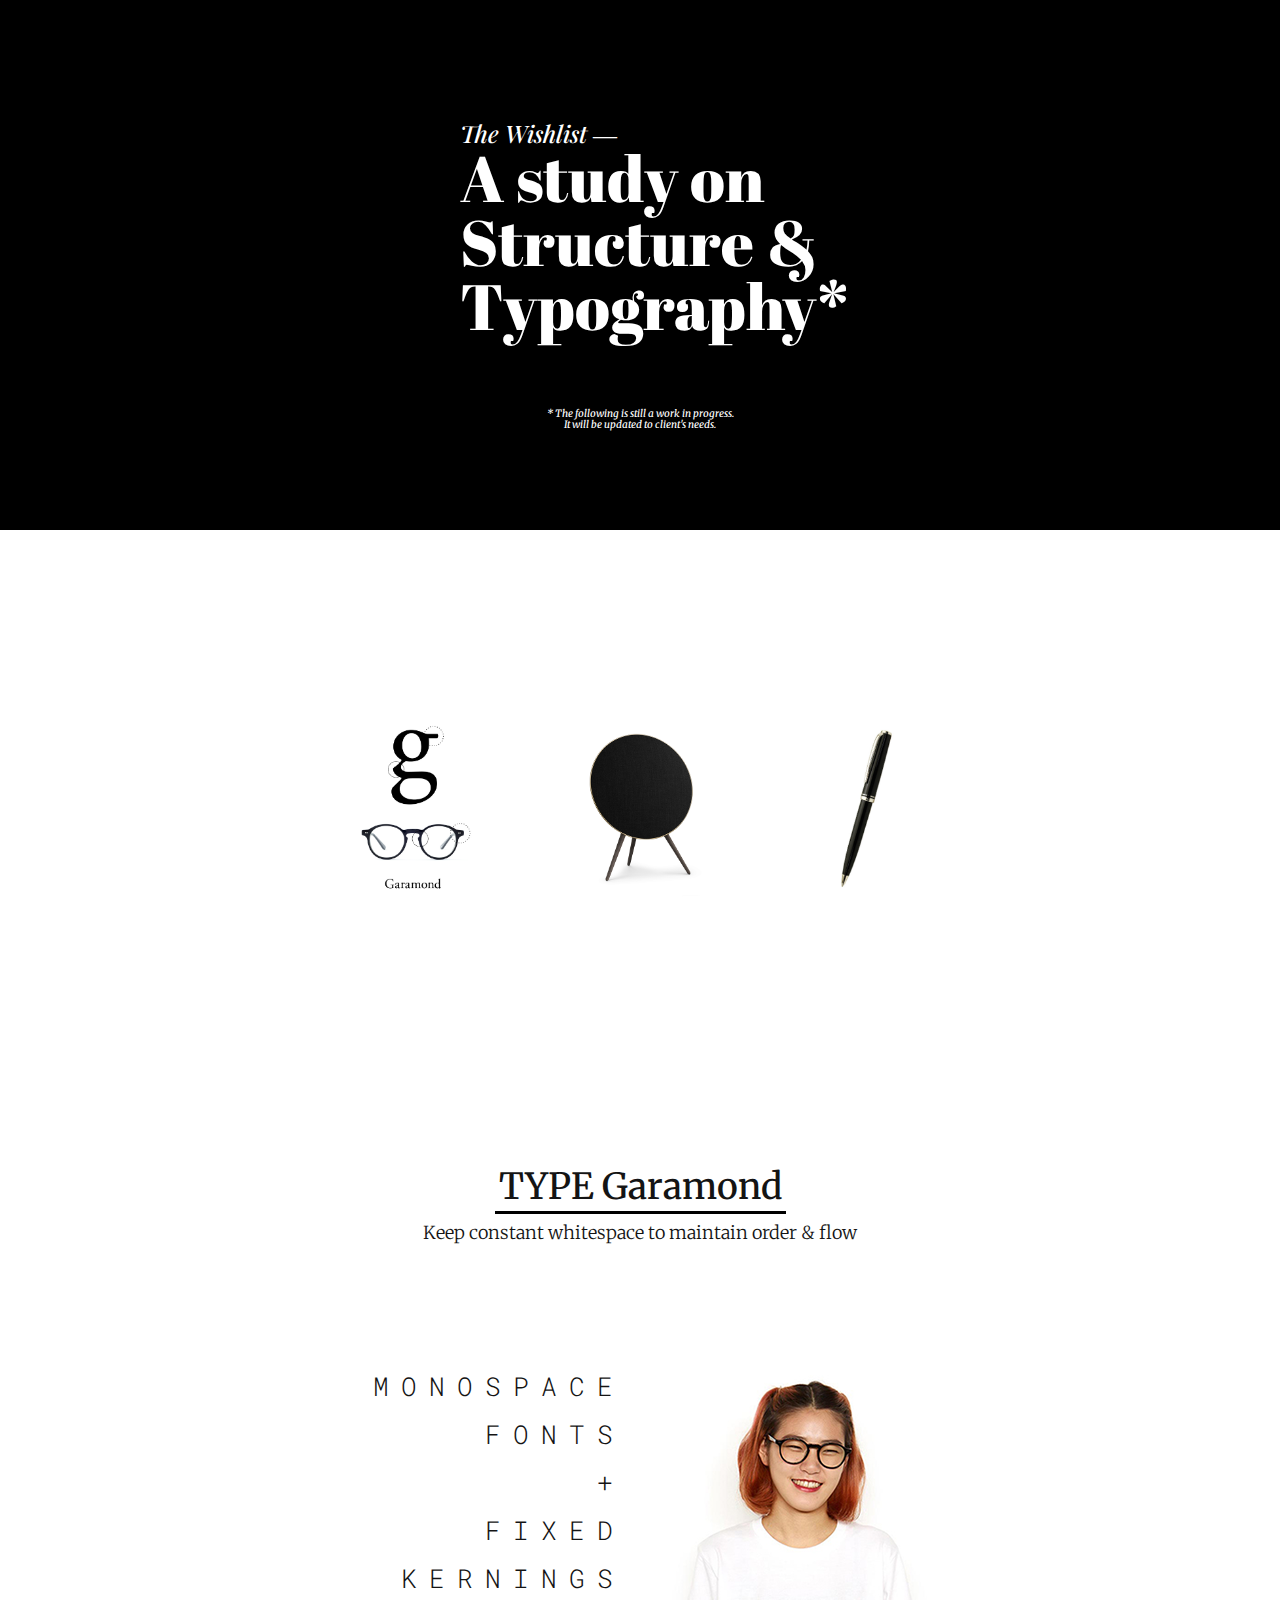
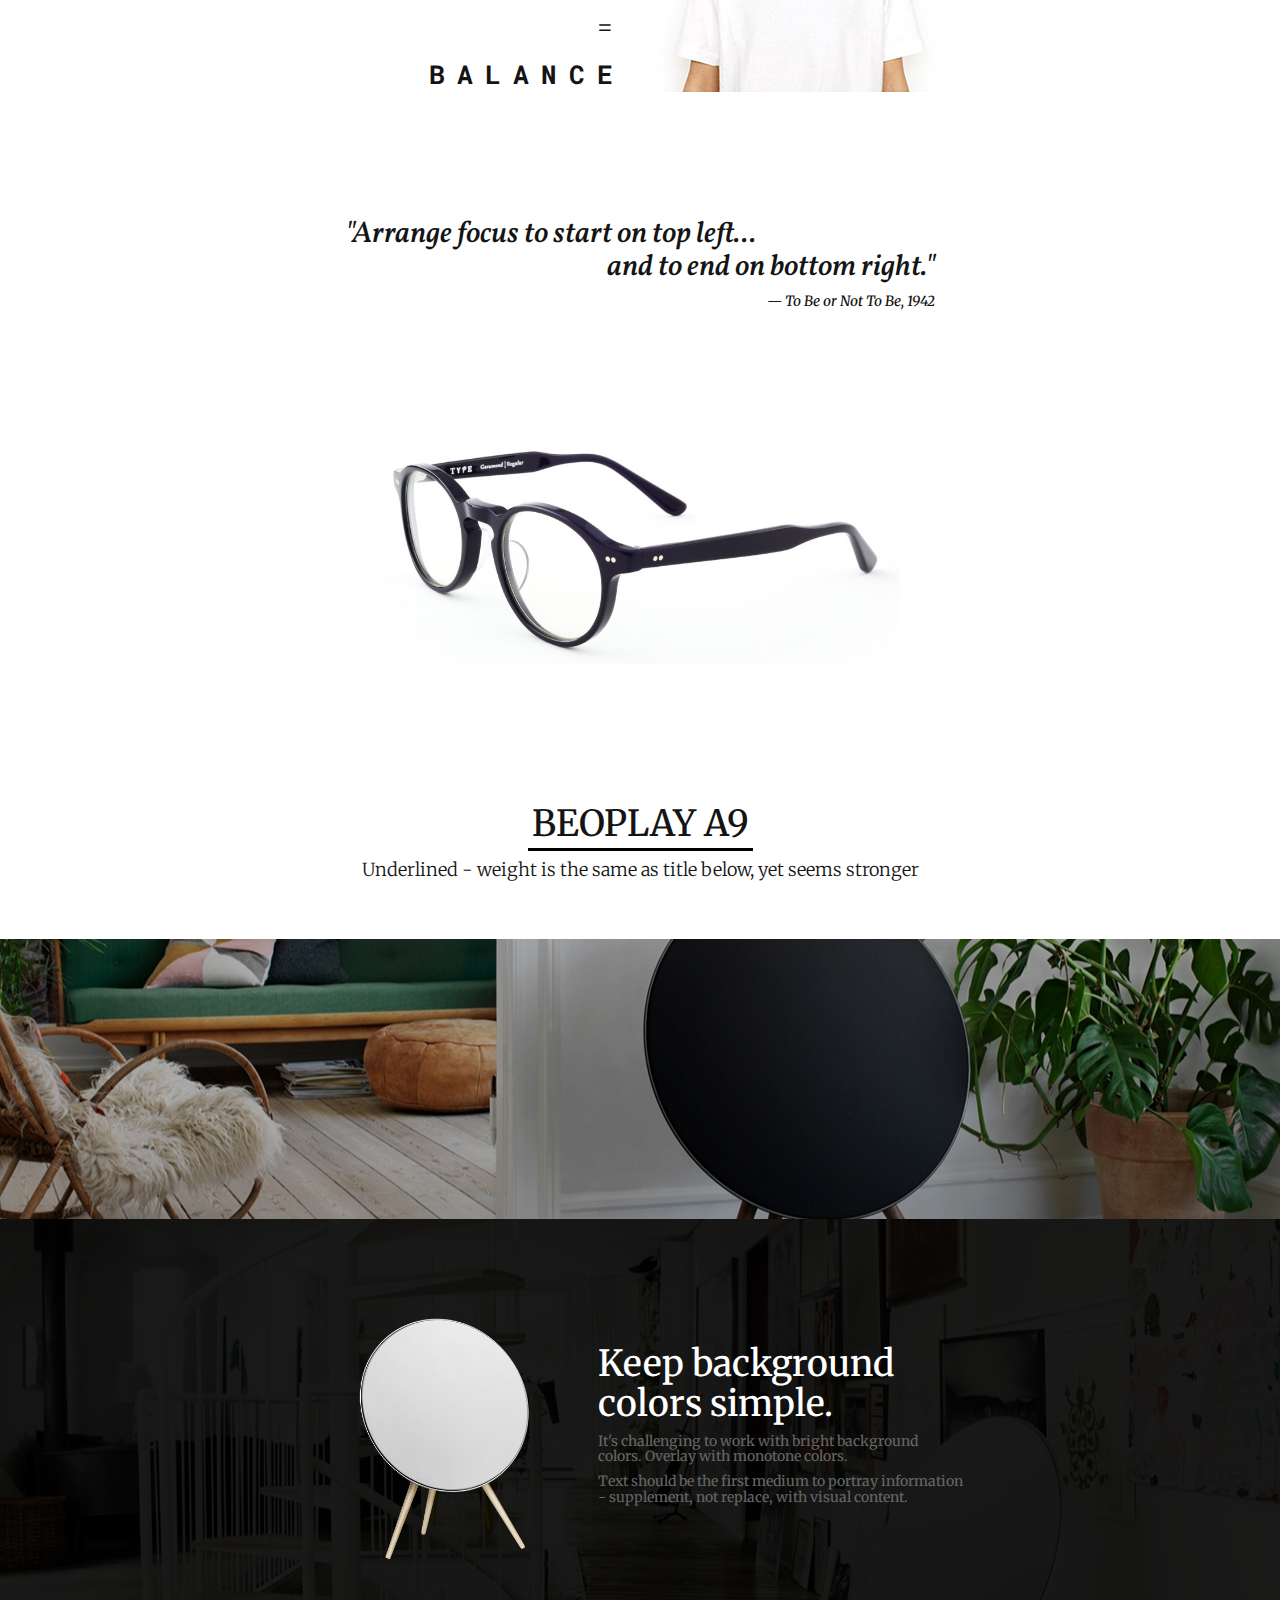
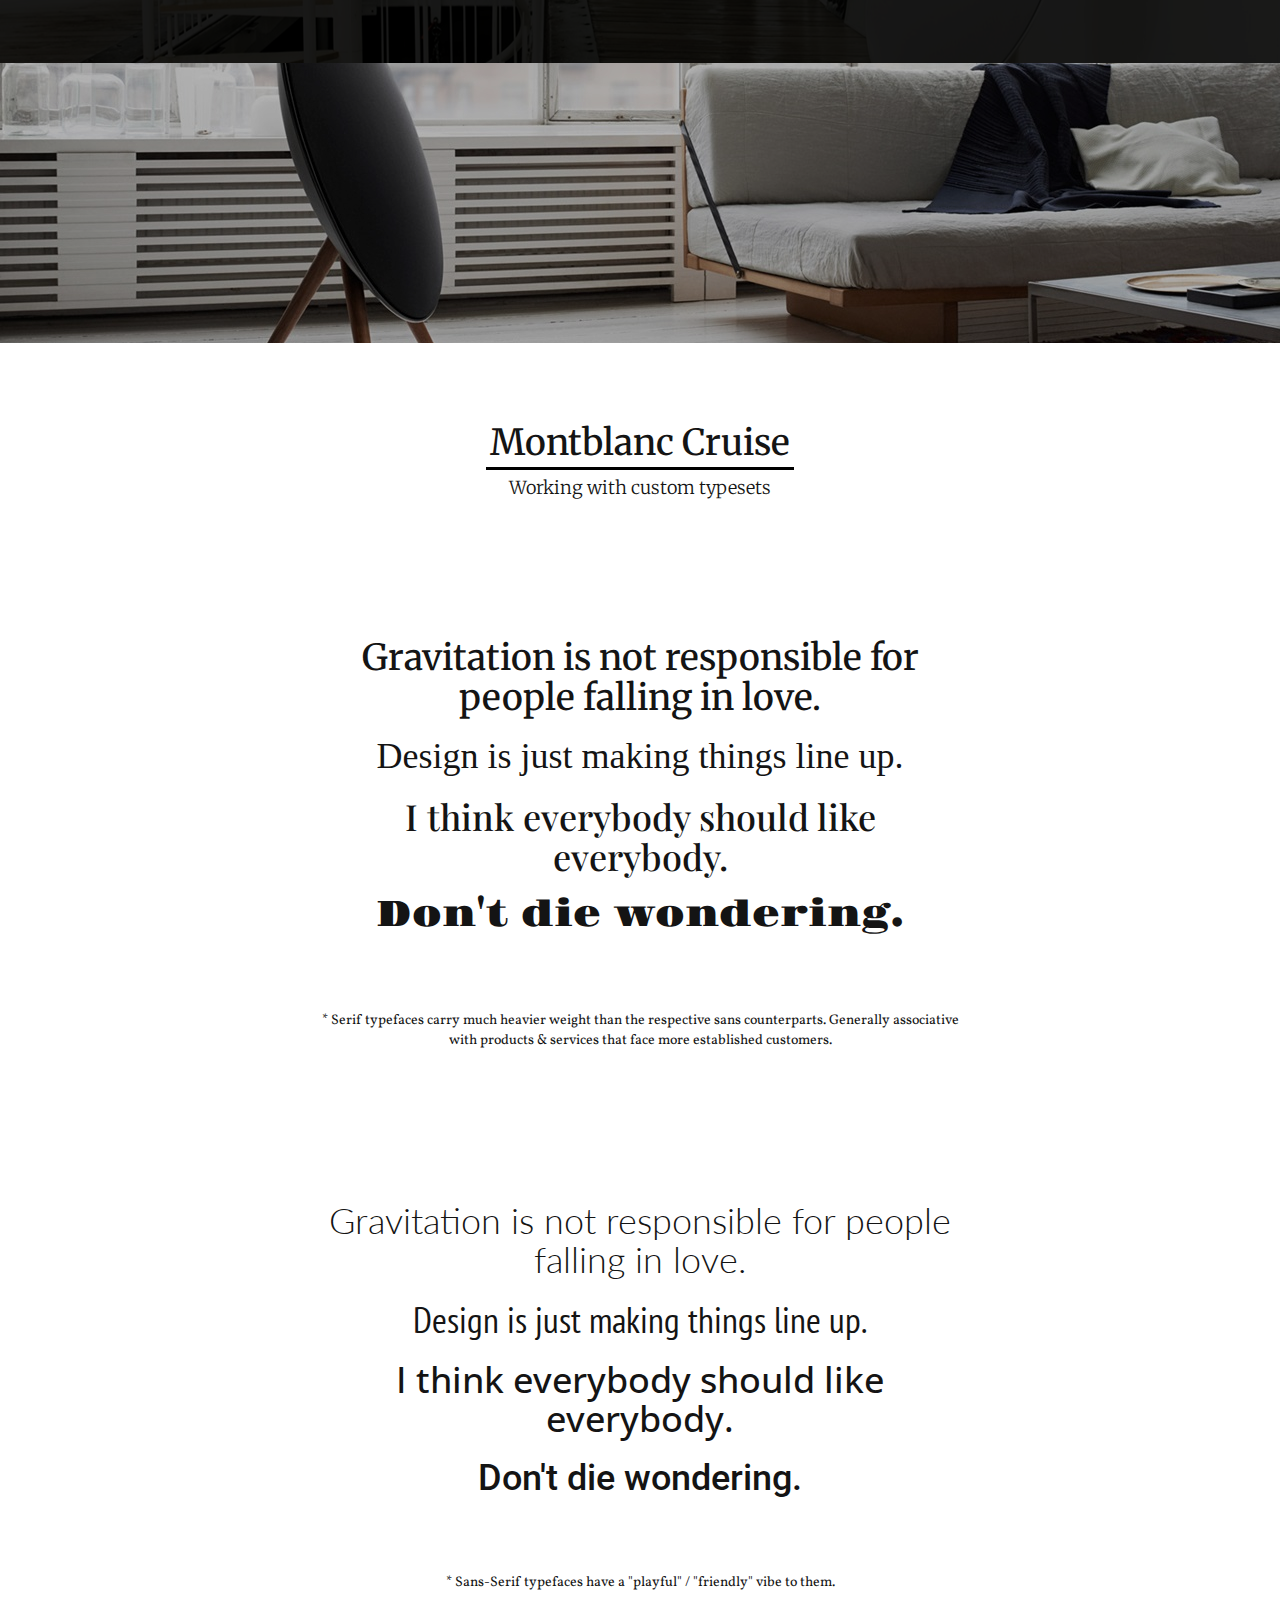
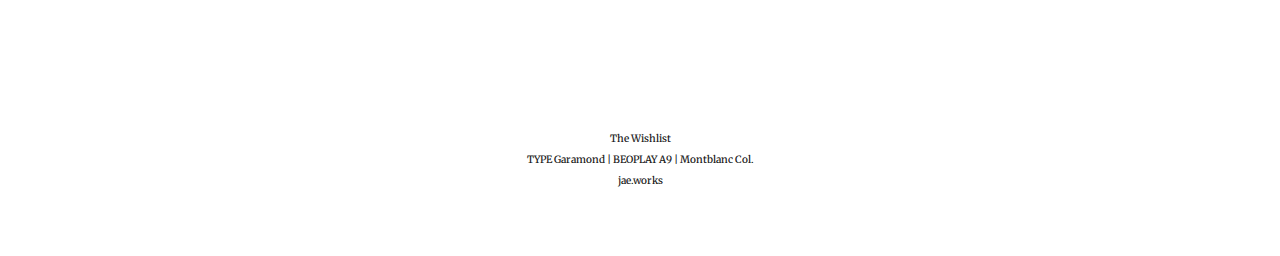
==== commit eb84a965: "Update 2016-04-03T21:45:02.625Z" ====
--- a/index.html
+++ b/index.html
@@ -1,6 +1,6 @@
 <!doctype html><html class="no-js" lang=""><head><meta charset="utf-8"><meta name="description" content=""><title>The Wishlist</title><meta name="twitter:card" content="The Wishlist"><meta name="twitter:site" content="@hackerjae"><meta name="twitter:title" content="Il Jae Lee"><meta name="twitter:description" content="The Wishlist - A study on Structure & Typography"><meta name="twitter:creator" content="@hackerjae"><meta name="twitter:image" content="https://jae.works/wishlist/images/social.png"><meta property="og:title" content="The Wishlist"><meta property="og:type" content="website"><meta property="og:url" content="https://jae.works/wishlist/"><meta property="og:image" content="https://jae.works/wishlist/images/social.png"><meta property="og:description" content="The Wishlist - A study on Structure & Typography"><meta property="og:site_name" content="Il Jae Lee"><meta property="fb:admins" content="100001215744728"><meta name="viewport" content="width=device-width,initial-scale=1,maximum-scale=1,user-scalable=0"><link rel="apple-touch-icon" sizes="57x57" href="apple-icon-57x57.png"><link rel="apple-touch-icon" sizes="60x60" href="apple-icon-60x60.png"><link rel="apple-touch-icon" sizes="72x72" href="apple-icon-72x72.png"><link rel="apple-touch-icon" sizes="76x76" href="apple-icon-76x76.png"><link rel="apple-touch-icon" sizes="114x114" href="apple-icon-114x114.png"><link rel="apple-touch-icon" sizes="120x120" href="apple-icon-120x120.png"><link rel="apple-touch-icon" sizes="144x144" href="apple-icon-144x144.png"><link rel="apple-touch-icon" sizes="152x152" href="apple-icon-152x152.png"><link rel="apple-touch-icon" sizes="180x180" href="apple-icon-180x180.png"><link rel="icon" type="image/png" sizes="192x192" href="android-icon-192x192.png"><link rel="icon" type="image/png" sizes="32x32" href="favicon-32x32.png"><link rel="icon" type="image/png" sizes="96x96" href="favicon-96x96.png"><link rel="icon" type="image/png" sizes="16x16" href="favicon-16x16.png"><link rel="manifest" href="manifest.json"><meta name="msapplication-TileColor" content="#ffffff"><meta name="msapplication-TileImage" content="ms-icon-144x144.png"><meta name="theme-color" content="#ffffff"><!-- Place favicon.ico in the root directory --><link rel="stylesheet" href="styles/main.css"><script src="scripts/vendor/modernizr.js"></script></head><body><!--[if lt IE 10]>
       <p class="browserupgrade">You are using an <strong>outdated</strong> browser. Please <a href="http://browsehappy.com/">upgrade your browser</a> to improve your experience.</p>
-    <![endif]--><div id="smallscreen"><div class="container"><h3>Please view the page on a desktop.</h3><h3>This page is not designed to be displayed on a small screen.</h3><h6><a href="https://jae.works">jae.works</a></h6></div></div><div id="wishlist"><div id="header"><div class="container"><div id="logo"><h3>The Wishlist &#8213;</h3><h1>A study on</h1><h1>Structure &amp;</h1><h1>Typography*</h1></div><h6>* The following is still a work in progress.<br>It will be updated to client's feedback.</h6></div></div><div id="items" class="section"><div class="content"><div class="row"><div class="col-sm-4"><img class="item-pic" src="images/glasses.png" alt=""></div><div class="col-sm-4"><img class="item-pic" src="images/beoplay.png" alt=""></div><div class="col-sm-4"><img class="item-pic" src="images/pen.png" alt=""></div></div></div></div><div class="section-title"><div class="content"><h1><span>TYPE Garamond</span></h1><h4>Keep constant whitespace to maintain order &amp; flow</h4></div></div><div id="glasses" class="section"><div class="content"><div class="row"><div class="col-sm-6"><h3>monospace<br>fonts<br>+<br>fixed<br>kernings<br>=<br><span style="font-weight: bold">balance</span></h3></div><div class="col-sm-6"><img class="img-responsive" src="images/garamond_woman.png" alt=""></div></div></div></div><div class="section" id="key-quote"><div class="content"><div><h2>"Arrange focus to start on top left...</h2><h2>and to end on bottom right."</h2></div><h5>&mdash; To Be or Not To Be, 1942</h5></div></div><div class="section"><div class="content"><img class="center-block" width="520" src="images/garamond_side.jpg" alt=""></div></div><div class="section-title"><div class="content"><h1><span>BEOPLAY A9</span></h1><h4>Underlined - weight is the same as title below, yet seems stronger</h4></div></div><div id="speakers-2" style="background-image: url(images/stock3.jpg)"><div class="dark"></div></div><div id="speakers" style="background-image: url(images/stock.jpg)"><div class="dark"><div class="content"><div class="row"><div class="col-sm-5"><img class="img-responsive" src="images/a9_marble.png" alt=""></div><div class="col-sm-7"><h1>Keep background colors simple.</h1><h5>It's challenging to work with bright background colors. Overlay with monotone colors.</h5><h5>Text should be the first medium to portray information - supplement, not replace, with visual content.</h5></div></div></div></div></div><div id="speakers-2" style="background-image: url(images/stock2.jpg)"><div class="dark"></div></div><div class="section-title"><div class="content"><h1><span>Montblanc Cruise</span></h1><h4>Working with custom typesets</h4></div></div><div class="section"><div class="content"><h1 class="text-center">Gravitation is not responsible for people falling in love.</h1><h1 class="text-center" style="font-family: 'Old Standard TT', serif">Design is just making things line up.</h1><h1 class="text-center" style="font-family: 'Playfair Display', serif">I think everybody should like everybody.</h1><h1 class="text-center" style="font-family: 'Gravitas One', cursive">Don't die wondering.</h1><p class="text-center" style="margin-top: 75px">* Serif typefaces carry much heavier weight than the respective sans counterparts. Generally associative with products &amp; services that face more established customers.</p></div></div><div class="section"><div class="content"><h1 class="text-center" style="font-family: 'Lato', sans-serif; font-weight: 300">Gravitation is not responsible for people falling in love.</h1><h1 class="text-center" style="font-family: 'PT Sans Narrow', sans-serif">Design is just making things line up.</h1><h1 class="text-center" style="font-family: 'Open Sans', sans-serif">I think everybody should like everybody.</h1><h1 class="text-center" style="font-family: 'Roboto', sans-serif">Don't die wondering.</h1><p class="text-center" style="margin-top: 75px">* Sans-Serif typefaces have a "playful" / "friendly" vibe to them.</p></div></div><div id="footer"><div class="content"><h6>The Wishlist</h6><h6>TYPE Garamond | BEOPLAY A9 | Montblanc Col.</h6><h6><a href="https://jae.works">jae.works</a></h6></div></div></div><!-- Google Analytics: change UA-XXXXX-X to be your site's ID. --><script>(function(b,o,i,l,e,r){b.GoogleAnalyticsObject=l;b[l]||(b[l]=
+    <![endif]--><div id="smallscreen"><div class="container"><h3>Please view the page on a desktop.</h3><h3>This page is not designed to be displayed on a small screen.</h3><h6><a href="https://jae.works">jae.works</a></h6></div></div><div id="wishlist"><div id="header"><div class="container"><div id="logo"><h3>The Wishlist &#8213;</h3><h1>A study on</h1><h1>Structure &amp;</h1><h1>Typography*</h1></div><h6>* The following is still a work in progress.<br>It will be updated to client's needs.</h6></div></div><div id="items" class="section"><div class="content"><div class="row"><div class="col-sm-4"><img class="item-pic" src="images/glasses.png" alt=""></div><div class="col-sm-4"><img class="item-pic" src="images/beoplay.png" alt=""></div><div class="col-sm-4"><img class="item-pic" src="images/pen.png" alt=""></div></div></div></div><div class="section-title"><div class="content"><h1><span>TYPE Garamond</span></h1><h4>Keep constant whitespace to maintain order &amp; flow</h4></div></div><div id="glasses" class="section"><div class="content"><div class="row"><div class="col-sm-6"><h3>monospace<br>fonts<br>+<br>fixed<br>kernings<br>=<br><span style="font-weight: bold">balance</span></h3></div><div class="col-sm-6"><img class="img-responsive" src="images/garamond_woman.png" alt=""></div></div></div></div><div class="section" id="key-quote"><div class="content"><div><h2>"Arrange focus to start on top left...</h2><h2>and to end on bottom right."</h2></div><h5>&mdash; To Be or Not To Be, 1942</h5></div></div><div class="section"><div class="content"><img class="center-block" width="520" src="images/garamond_side.jpg" alt=""></div></div><div class="section-title"><div class="content"><h1><span>BEOPLAY A9</span></h1><h4>Underlined - weight is the same as title below, yet seems stronger</h4></div></div><div id="speakers-2" style="background-image: url(images/stock3.jpg)"><div class="dark"></div></div><div id="speakers" style="background-image: url(images/stock.jpg)"><div class="dark"><div class="content"><div class="row"><div class="col-sm-5"><img class="img-responsive" src="images/a9_marble.png" alt=""></div><div class="col-sm-7"><h1>Keep background colors simple.</h1><h5>It's challenging to work with bright background colors. Overlay with monotone colors.</h5><h5>Text should be the first medium to portray information - supplement, not replace, with visual content.</h5></div></div></div></div></div><div id="speakers-2" style="background-image: url(images/stock2.jpg)"><div class="dark"></div></div><div class="section-title"><div class="content"><h1><span>Montblanc Cruise</span></h1><h4>Working with custom typesets</h4></div></div><div class="section"><div class="content"><h1 class="text-center">Gravitation is not responsible for people falling in love.</h1><h1 class="text-center" style="font-family: 'Old Standard TT', serif">Design is just making things line up.</h1><h1 class="text-center" style="font-family: 'Playfair Display', serif">I think everybody should like everybody.</h1><h1 class="text-center" style="font-family: 'Gravitas One', cursive">Don't die wondering.</h1><p class="text-center" style="margin-top: 75px">* Serif typefaces carry much heavier weight than the respective sans counterparts. Generally associative with products &amp; services that face more established customers.</p></div></div><div class="section"><div class="content"><h1 class="text-center" style="font-family: 'Lato', sans-serif; font-weight: 300">Gravitation is not responsible for people falling in love.</h1><h1 class="text-center" style="font-family: 'PT Sans Narrow', sans-serif">Design is just making things line up.</h1><h1 class="text-center" style="font-family: 'Open Sans', sans-serif">I think everybody should like everybody.</h1><h1 class="text-center" style="font-family: 'Roboto', sans-serif">Don't die wondering.</h1><p class="text-center" style="margin-top: 75px">* Sans-Serif typefaces have a "playful" / "friendly" vibe to them.</p></div></div><div id="footer"><div class="content"><h6>The Wishlist</h6><h6>TYPE Garamond | BEOPLAY A9 | Montblanc Col.</h6><h6><a href="https://jae.works">jae.works</a></h6></div></div></div><!-- Google Analytics: change UA-XXXXX-X to be your site's ID. --><script>(function(b,o,i,l,e,r){b.GoogleAnalyticsObject=l;b[l]||(b[l]=
       function(){(b[l].q=b[l].q||[]).push(arguments)});b[l].l=+new Date;
       e=o.createElement(i);r=o.getElementsByTagName(i)[0];
       e.src='https://www.google-analytics.com/analytics.js';
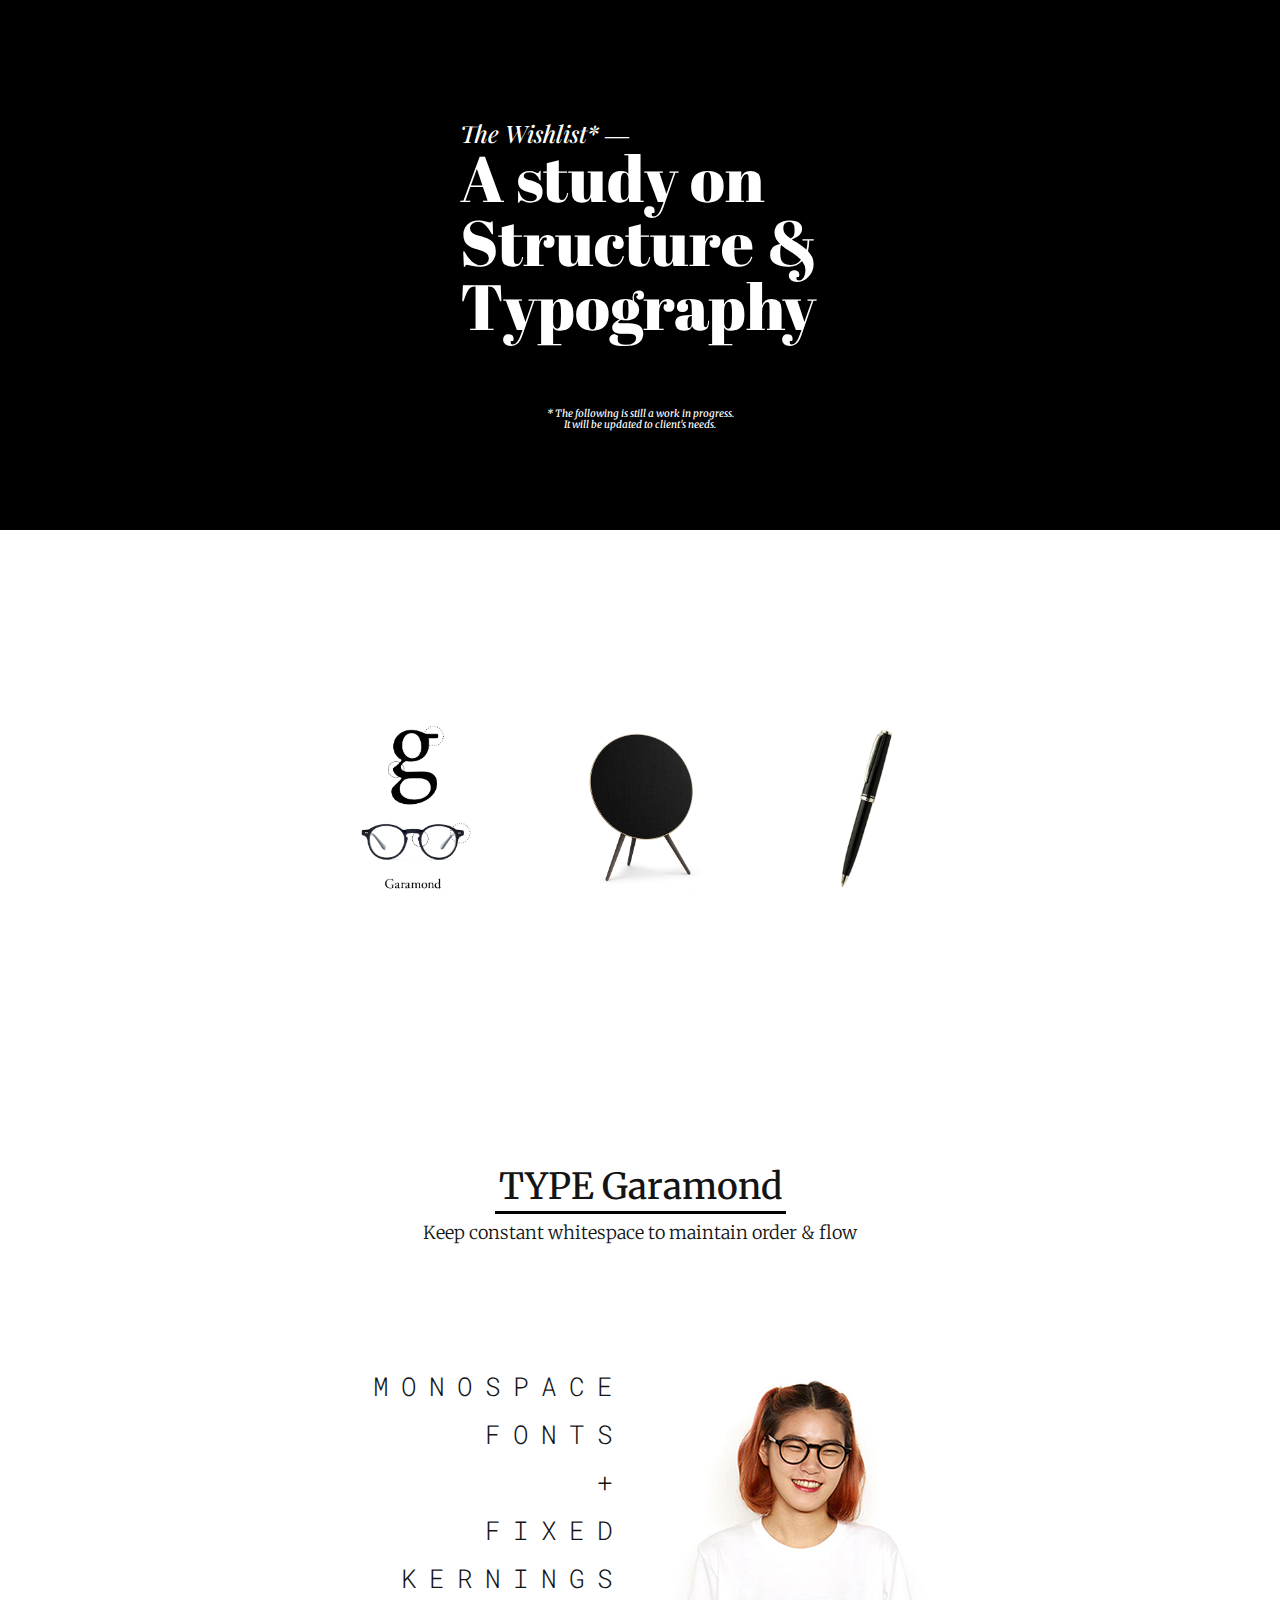
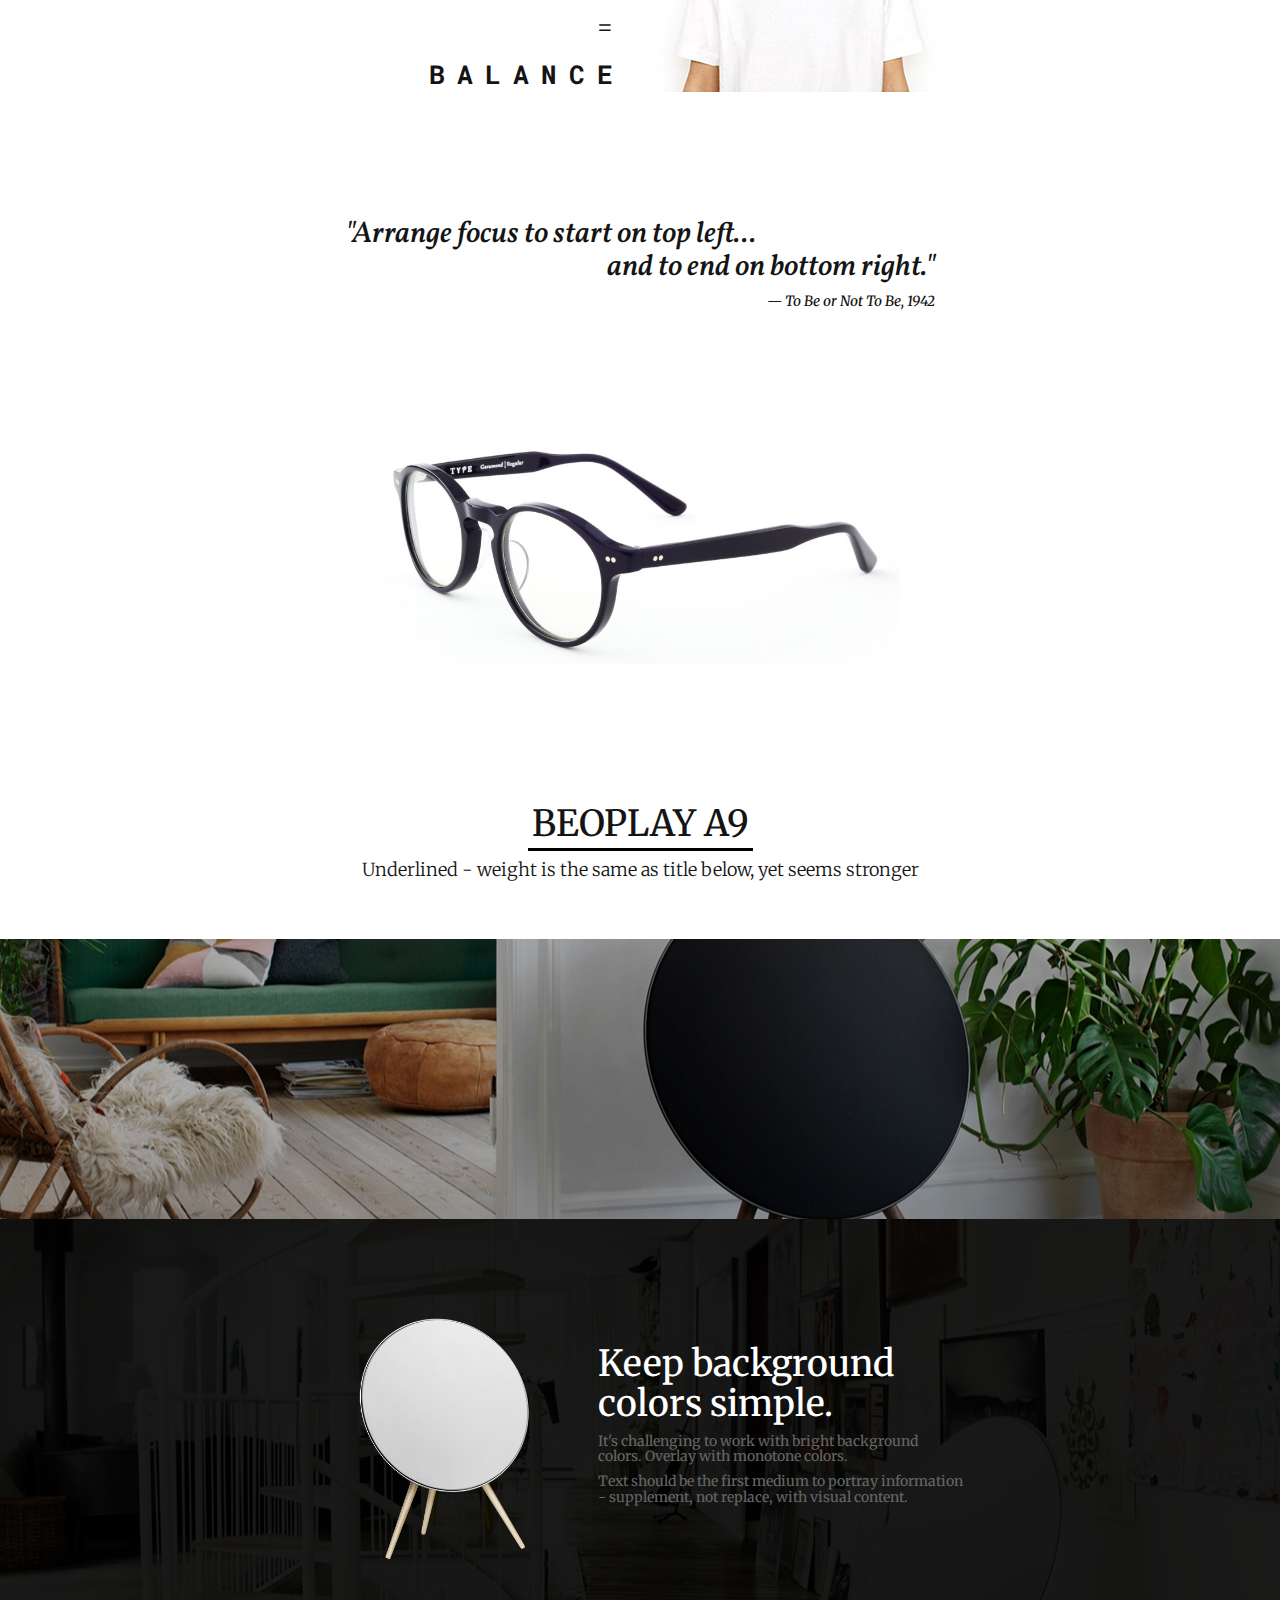
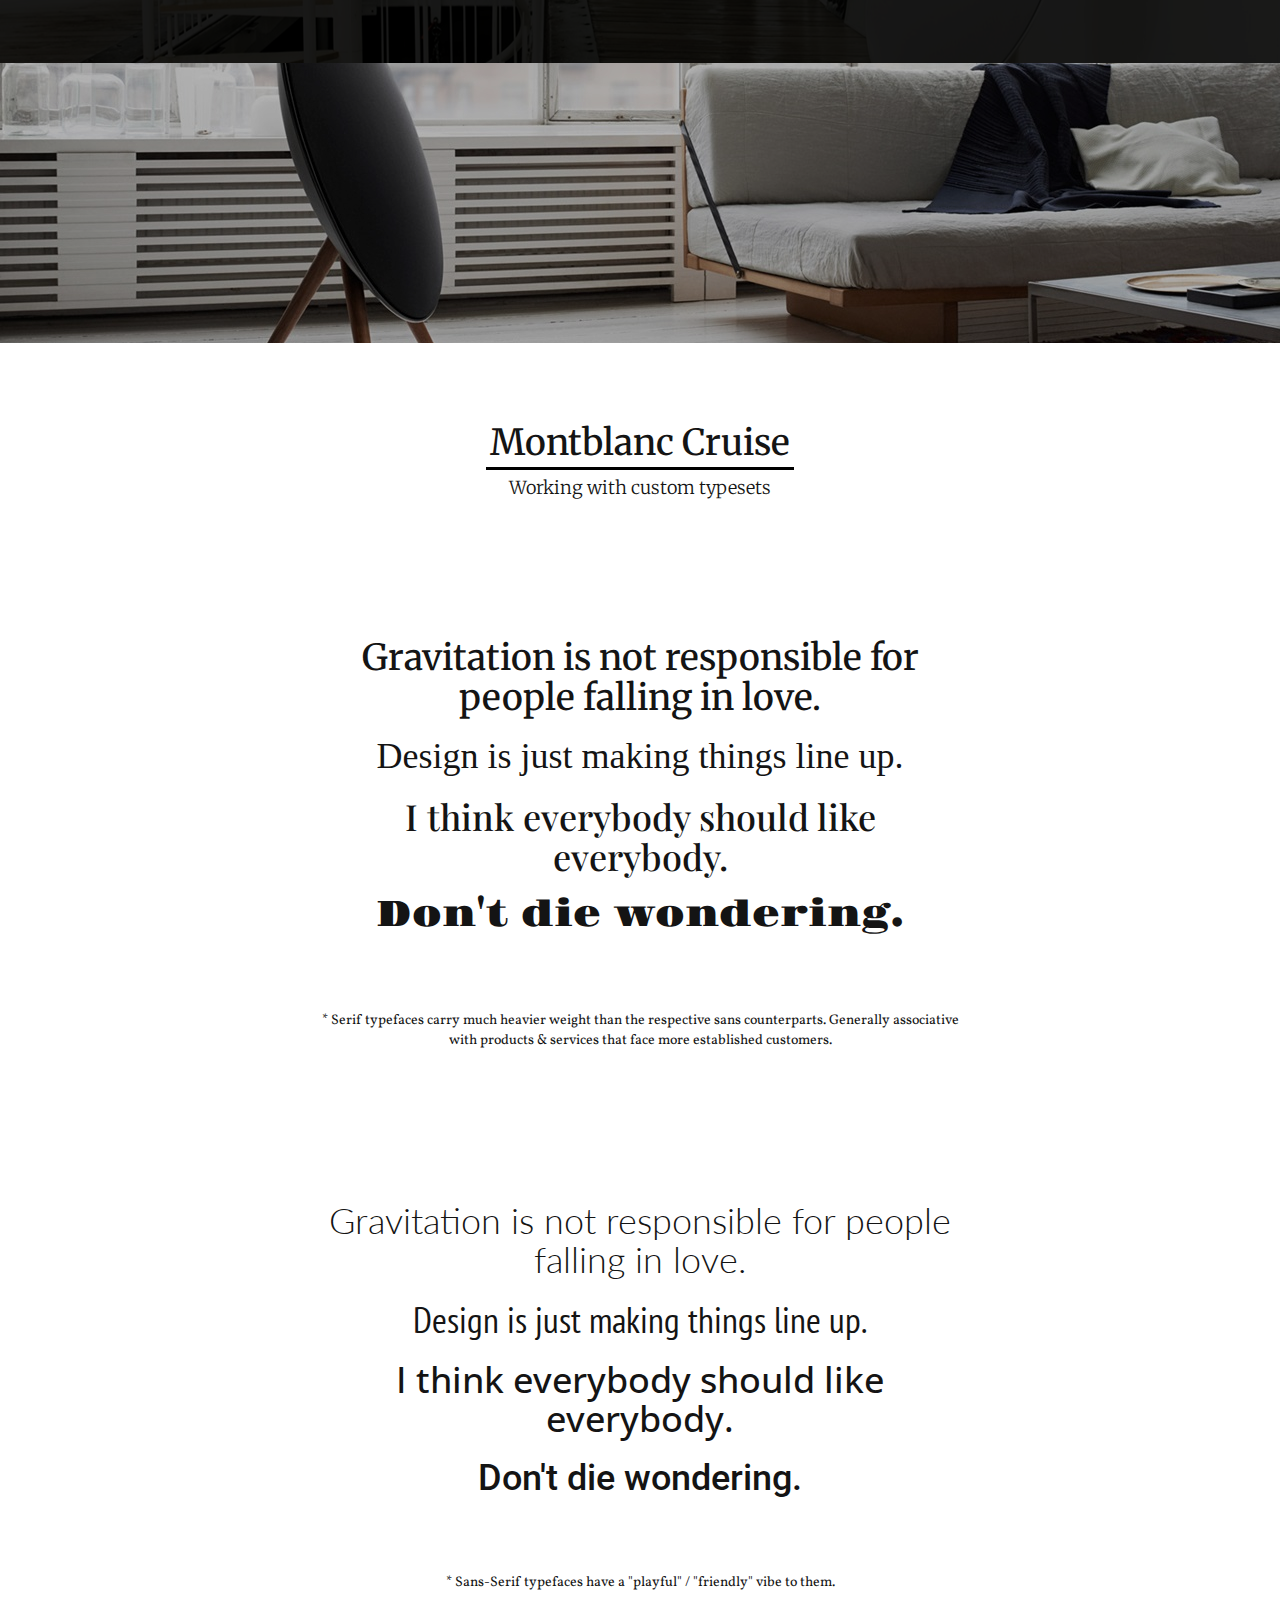
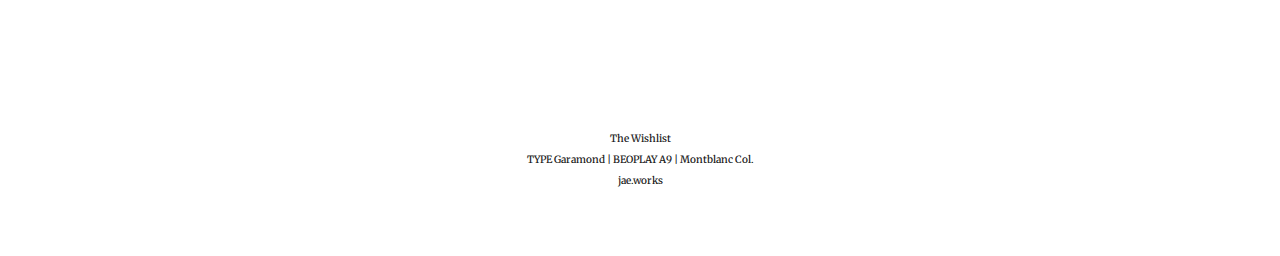
==== commit 7609a580: "Update 2016-04-03T21:48:42.525Z" ====
--- a/index.html
+++ b/index.html
@@ -1,6 +1,6 @@
 <!doctype html><html class="no-js" lang=""><head><meta charset="utf-8"><meta name="description" content=""><title>The Wishlist</title><meta name="twitter:card" content="The Wishlist"><meta name="twitter:site" content="@hackerjae"><meta name="twitter:title" content="Il Jae Lee"><meta name="twitter:description" content="The Wishlist - A study on Structure & Typography"><meta name="twitter:creator" content="@hackerjae"><meta name="twitter:image" content="https://jae.works/wishlist/images/social.png"><meta property="og:title" content="The Wishlist"><meta property="og:type" content="website"><meta property="og:url" content="https://jae.works/wishlist/"><meta property="og:image" content="https://jae.works/wishlist/images/social.png"><meta property="og:description" content="The Wishlist - A study on Structure & Typography"><meta property="og:site_name" content="Il Jae Lee"><meta property="fb:admins" content="100001215744728"><meta name="viewport" content="width=device-width,initial-scale=1,maximum-scale=1,user-scalable=0"><link rel="apple-touch-icon" sizes="57x57" href="apple-icon-57x57.png"><link rel="apple-touch-icon" sizes="60x60" href="apple-icon-60x60.png"><link rel="apple-touch-icon" sizes="72x72" href="apple-icon-72x72.png"><link rel="apple-touch-icon" sizes="76x76" href="apple-icon-76x76.png"><link rel="apple-touch-icon" sizes="114x114" href="apple-icon-114x114.png"><link rel="apple-touch-icon" sizes="120x120" href="apple-icon-120x120.png"><link rel="apple-touch-icon" sizes="144x144" href="apple-icon-144x144.png"><link rel="apple-touch-icon" sizes="152x152" href="apple-icon-152x152.png"><link rel="apple-touch-icon" sizes="180x180" href="apple-icon-180x180.png"><link rel="icon" type="image/png" sizes="192x192" href="android-icon-192x192.png"><link rel="icon" type="image/png" sizes="32x32" href="favicon-32x32.png"><link rel="icon" type="image/png" sizes="96x96" href="favicon-96x96.png"><link rel="icon" type="image/png" sizes="16x16" href="favicon-16x16.png"><link rel="manifest" href="manifest.json"><meta name="msapplication-TileColor" content="#ffffff"><meta name="msapplication-TileImage" content="ms-icon-144x144.png"><meta name="theme-color" content="#ffffff"><!-- Place favicon.ico in the root directory --><link rel="stylesheet" href="styles/main.css"><script src="scripts/vendor/modernizr.js"></script></head><body><!--[if lt IE 10]>
       <p class="browserupgrade">You are using an <strong>outdated</strong> browser. Please <a href="http://browsehappy.com/">upgrade your browser</a> to improve your experience.</p>
-    <![endif]--><div id="smallscreen"><div class="container"><h3>Please view the page on a desktop.</h3><h3>This page is not designed to be displayed on a small screen.</h3><h6><a href="https://jae.works">jae.works</a></h6></div></div><div id="wishlist"><div id="header"><div class="container"><div id="logo"><h3>The Wishlist &#8213;</h3><h1>A study on</h1><h1>Structure &amp;</h1><h1>Typography*</h1></div><h6>* The following is still a work in progress.<br>It will be updated to client's needs.</h6></div></div><div id="items" class="section"><div class="content"><div class="row"><div class="col-sm-4"><img class="item-pic" src="images/glasses.png" alt=""></div><div class="col-sm-4"><img class="item-pic" src="images/beoplay.png" alt=""></div><div class="col-sm-4"><img class="item-pic" src="images/pen.png" alt=""></div></div></div></div><div class="section-title"><div class="content"><h1><span>TYPE Garamond</span></h1><h4>Keep constant whitespace to maintain order &amp; flow</h4></div></div><div id="glasses" class="section"><div class="content"><div class="row"><div class="col-sm-6"><h3>monospace<br>fonts<br>+<br>fixed<br>kernings<br>=<br><span style="font-weight: bold">balance</span></h3></div><div class="col-sm-6"><img class="img-responsive" src="images/garamond_woman.png" alt=""></div></div></div></div><div class="section" id="key-quote"><div class="content"><div><h2>"Arrange focus to start on top left...</h2><h2>and to end on bottom right."</h2></div><h5>&mdash; To Be or Not To Be, 1942</h5></div></div><div class="section"><div class="content"><img class="center-block" width="520" src="images/garamond_side.jpg" alt=""></div></div><div class="section-title"><div class="content"><h1><span>BEOPLAY A9</span></h1><h4>Underlined - weight is the same as title below, yet seems stronger</h4></div></div><div id="speakers-2" style="background-image: url(images/stock3.jpg)"><div class="dark"></div></div><div id="speakers" style="background-image: url(images/stock.jpg)"><div class="dark"><div class="content"><div class="row"><div class="col-sm-5"><img class="img-responsive" src="images/a9_marble.png" alt=""></div><div class="col-sm-7"><h1>Keep background colors simple.</h1><h5>It's challenging to work with bright background colors. Overlay with monotone colors.</h5><h5>Text should be the first medium to portray information - supplement, not replace, with visual content.</h5></div></div></div></div></div><div id="speakers-2" style="background-image: url(images/stock2.jpg)"><div class="dark"></div></div><div class="section-title"><div class="content"><h1><span>Montblanc Cruise</span></h1><h4>Working with custom typesets</h4></div></div><div class="section"><div class="content"><h1 class="text-center">Gravitation is not responsible for people falling in love.</h1><h1 class="text-center" style="font-family: 'Old Standard TT', serif">Design is just making things line up.</h1><h1 class="text-center" style="font-family: 'Playfair Display', serif">I think everybody should like everybody.</h1><h1 class="text-center" style="font-family: 'Gravitas One', cursive">Don't die wondering.</h1><p class="text-center" style="margin-top: 75px">* Serif typefaces carry much heavier weight than the respective sans counterparts. Generally associative with products &amp; services that face more established customers.</p></div></div><div class="section"><div class="content"><h1 class="text-center" style="font-family: 'Lato', sans-serif; font-weight: 300">Gravitation is not responsible for people falling in love.</h1><h1 class="text-center" style="font-family: 'PT Sans Narrow', sans-serif">Design is just making things line up.</h1><h1 class="text-center" style="font-family: 'Open Sans', sans-serif">I think everybody should like everybody.</h1><h1 class="text-center" style="font-family: 'Roboto', sans-serif">Don't die wondering.</h1><p class="text-center" style="margin-top: 75px">* Sans-Serif typefaces have a "playful" / "friendly" vibe to them.</p></div></div><div id="footer"><div class="content"><h6>The Wishlist</h6><h6>TYPE Garamond | BEOPLAY A9 | Montblanc Col.</h6><h6><a href="https://jae.works">jae.works</a></h6></div></div></div><!-- Google Analytics: change UA-XXXXX-X to be your site's ID. --><script>(function(b,o,i,l,e,r){b.GoogleAnalyticsObject=l;b[l]||(b[l]=
+    <![endif]--><div id="smallscreen"><div class="container"><h3>Please view the page on a desktop.</h3><h3>This page is not designed to be displayed on a small screen.</h3><h6><a href="https://jae.works">jae.works</a></h6></div></div><div id="wishlist"><div id="header"><div class="container"><div id="logo"><h3>The Wishlist* &#8213;</h3><h1>A study on</h1><h1>Structure &amp;</h1><h1>Typography</h1></div><h6>* The following is still a work in progress.<br>It will be updated to client's needs.</h6></div></div><div id="items" class="section"><div class="content"><div class="row"><div class="col-sm-4"><img class="item-pic" src="images/glasses.png" alt=""></div><div class="col-sm-4"><img class="item-pic" src="images/beoplay.png" alt=""></div><div class="col-sm-4"><img class="item-pic" src="images/pen.png" alt=""></div></div></div></div><div class="section-title"><div class="content"><h1><span>TYPE Garamond</span></h1><h4>Keep constant whitespace to maintain order &amp; flow</h4></div></div><div id="glasses" class="section"><div class="content"><div class="row"><div class="col-sm-6"><h3>monospace<br>fonts<br>+<br>fixed<br>kernings<br>=<br><span style="font-weight: bold">balance</span></h3></div><div class="col-sm-6"><img class="img-responsive" src="images/garamond_woman.png" alt=""></div></div></div></div><div class="section" id="key-quote"><div class="content"><div><h2>"Arrange focus to start on top left...</h2><h2>and to end on bottom right."</h2></div><h5>&mdash; To Be or Not To Be, 1942</h5></div></div><div class="section"><div class="content"><img class="center-block" width="520" src="images/garamond_side.jpg" alt=""></div></div><div class="section-title"><div class="content"><h1><span>BEOPLAY A9</span></h1><h4>Underlined - weight is the same as title below, yet seems stronger</h4></div></div><div id="speakers-2" style="background-image: url(images/stock3.jpg)"><div class="dark"></div></div><div id="speakers" style="background-image: url(images/stock.jpg)"><div class="dark"><div class="content"><div class="row"><div class="col-sm-5"><img class="img-responsive" src="images/a9_marble.png" alt=""></div><div class="col-sm-7"><h1>Keep background colors simple.</h1><h5>It's challenging to work with bright background colors. Overlay with monotone colors.</h5><h5>Text should be the first medium to portray information - supplement, not replace, with visual content.</h5></div></div></div></div></div><div id="speakers-2" style="background-image: url(images/stock2.jpg)"><div class="dark"></div></div><div class="section-title"><div class="content"><h1><span>Montblanc Cruise</span></h1><h4>Working with custom typesets</h4></div></div><div class="section"><div class="content"><h1 class="text-center">Gravitation is not responsible for people falling in love.</h1><h1 class="text-center" style="font-family: 'Old Standard TT', serif">Design is just making things line up.</h1><h1 class="text-center" style="font-family: 'Playfair Display', serif">I think everybody should like everybody.</h1><h1 class="text-center" style="font-family: 'Gravitas One', cursive">Don't die wondering.</h1><p class="text-center" style="margin-top: 75px">* Serif typefaces carry much heavier weight than the respective sans counterparts. Generally associative with products &amp; services that face more established customers.</p></div></div><div class="section"><div class="content"><h1 class="text-center" style="font-family: 'Lato', sans-serif; font-weight: 300">Gravitation is not responsible for people falling in love.</h1><h1 class="text-center" style="font-family: 'PT Sans Narrow', sans-serif">Design is just making things line up.</h1><h1 class="text-center" style="font-family: 'Open Sans', sans-serif">I think everybody should like everybody.</h1><h1 class="text-center" style="font-family: 'Roboto', sans-serif">Don't die wondering.</h1><p class="text-center" style="margin-top: 75px">* Sans-Serif typefaces have a "playful" / "friendly" vibe to them.</p></div></div><div id="footer"><div class="content"><h6>The Wishlist</h6><h6>TYPE Garamond | BEOPLAY A9 | Montblanc Col.</h6><h6><a href="https://jae.works">jae.works</a></h6></div></div></div><!-- Google Analytics: change UA-XXXXX-X to be your site's ID. --><script>(function(b,o,i,l,e,r){b.GoogleAnalyticsObject=l;b[l]||(b[l]=
       function(){(b[l].q=b[l].q||[]).push(arguments)});b[l].l=+new Date;
       e=o.createElement(i);r=o.getElementsByTagName(i)[0];
       e.src='https://www.google-analytics.com/analytics.js';
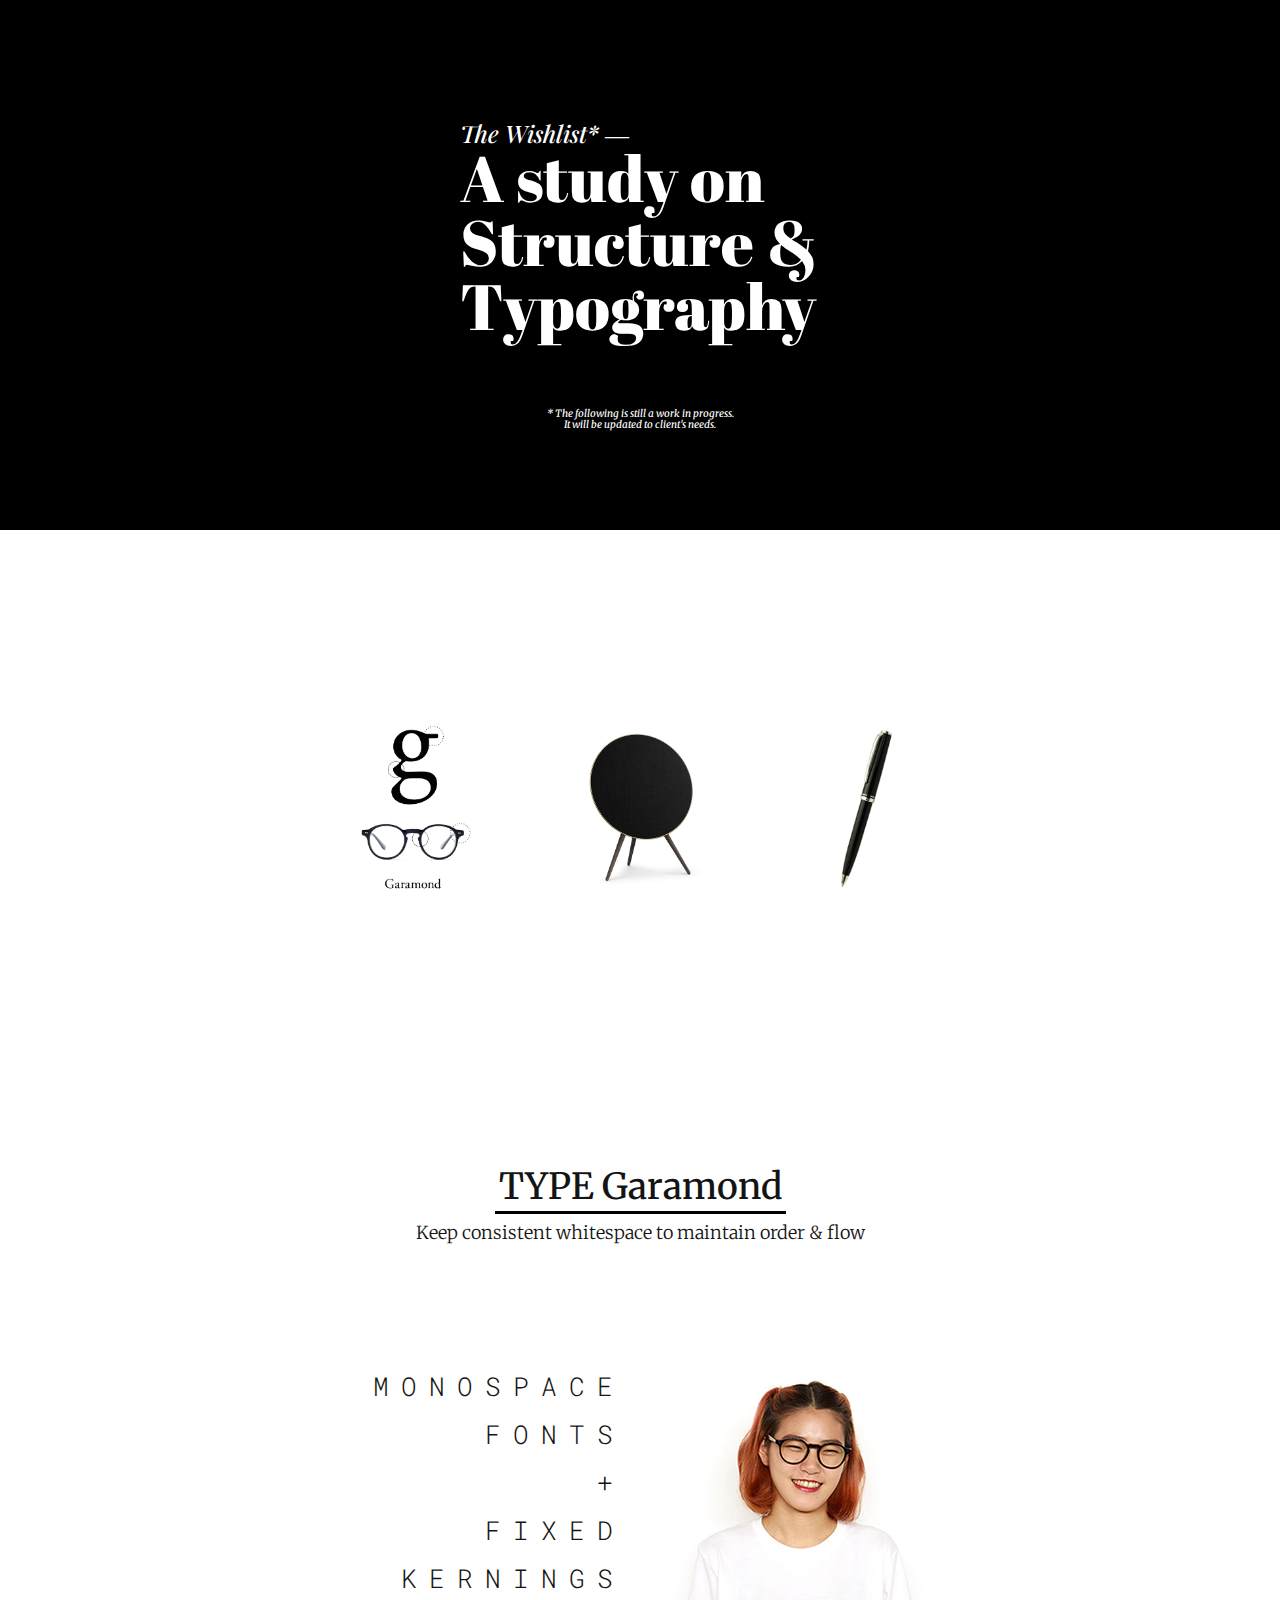
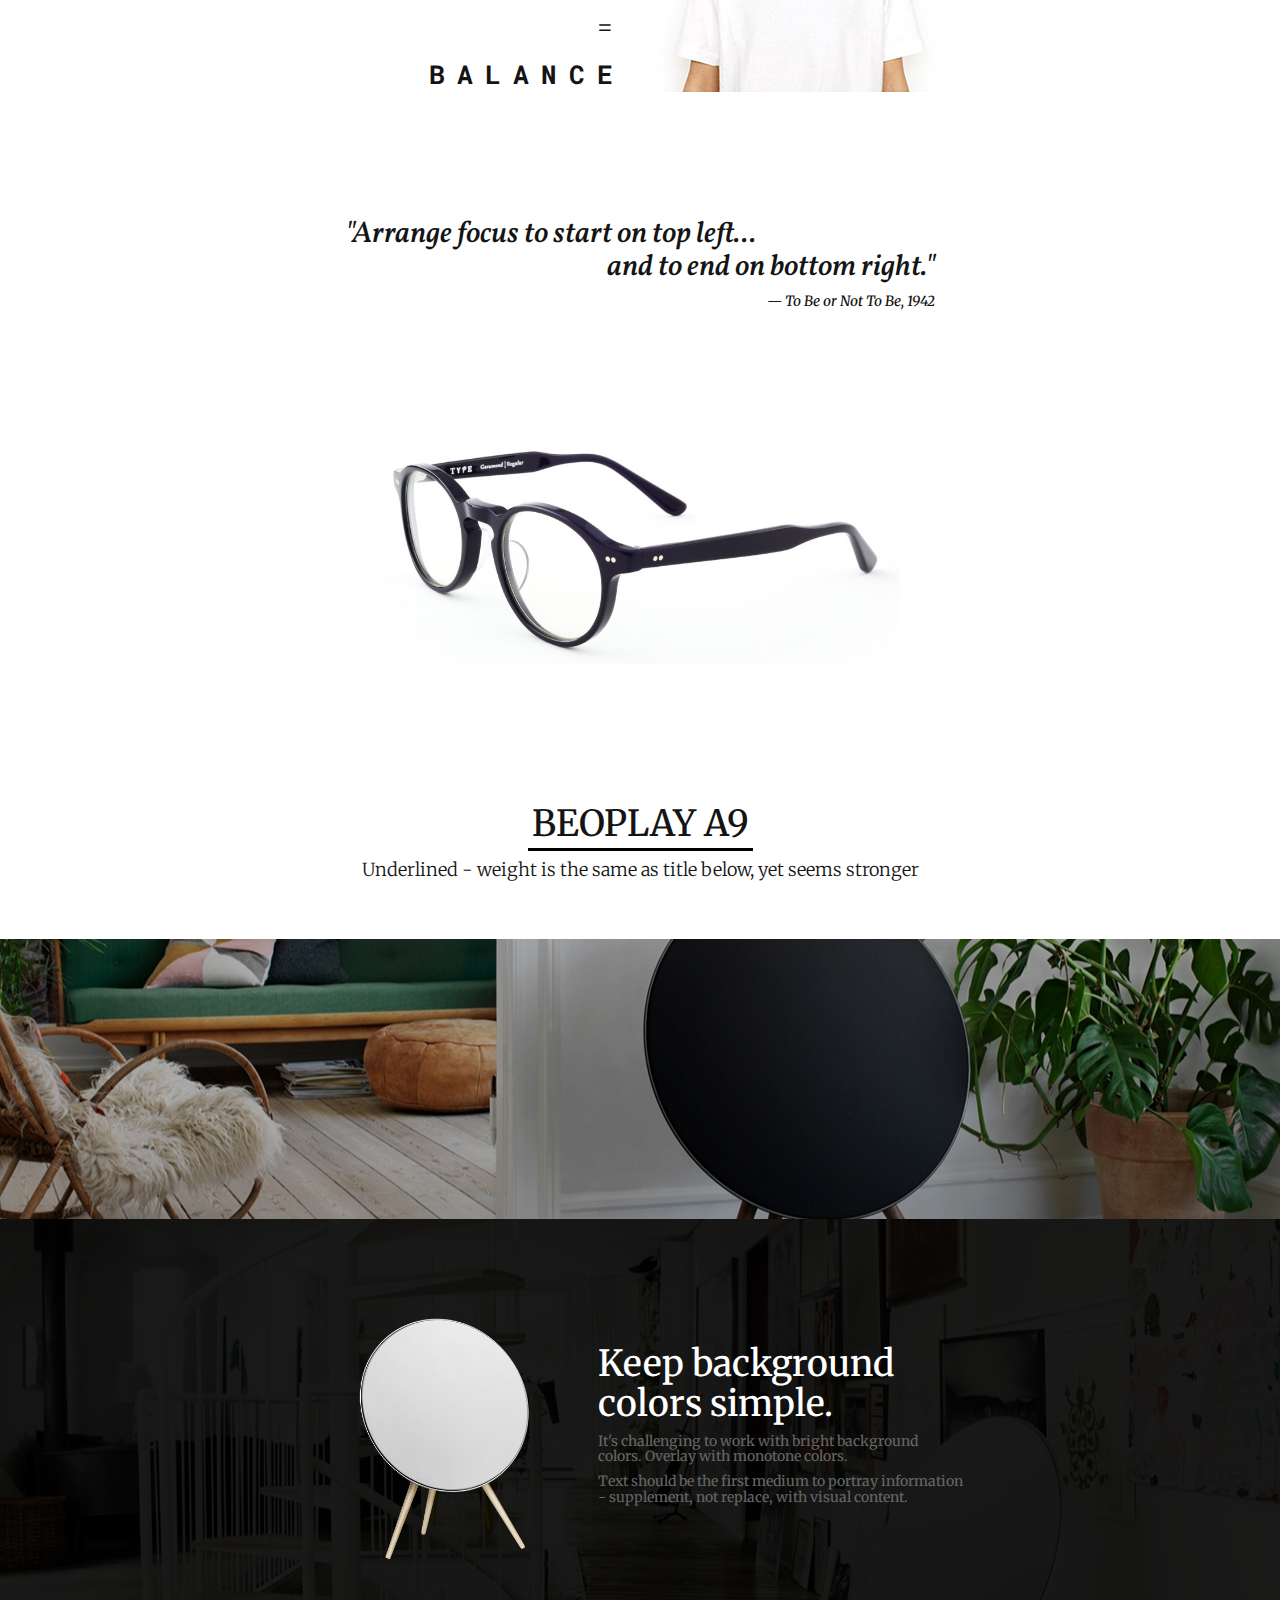
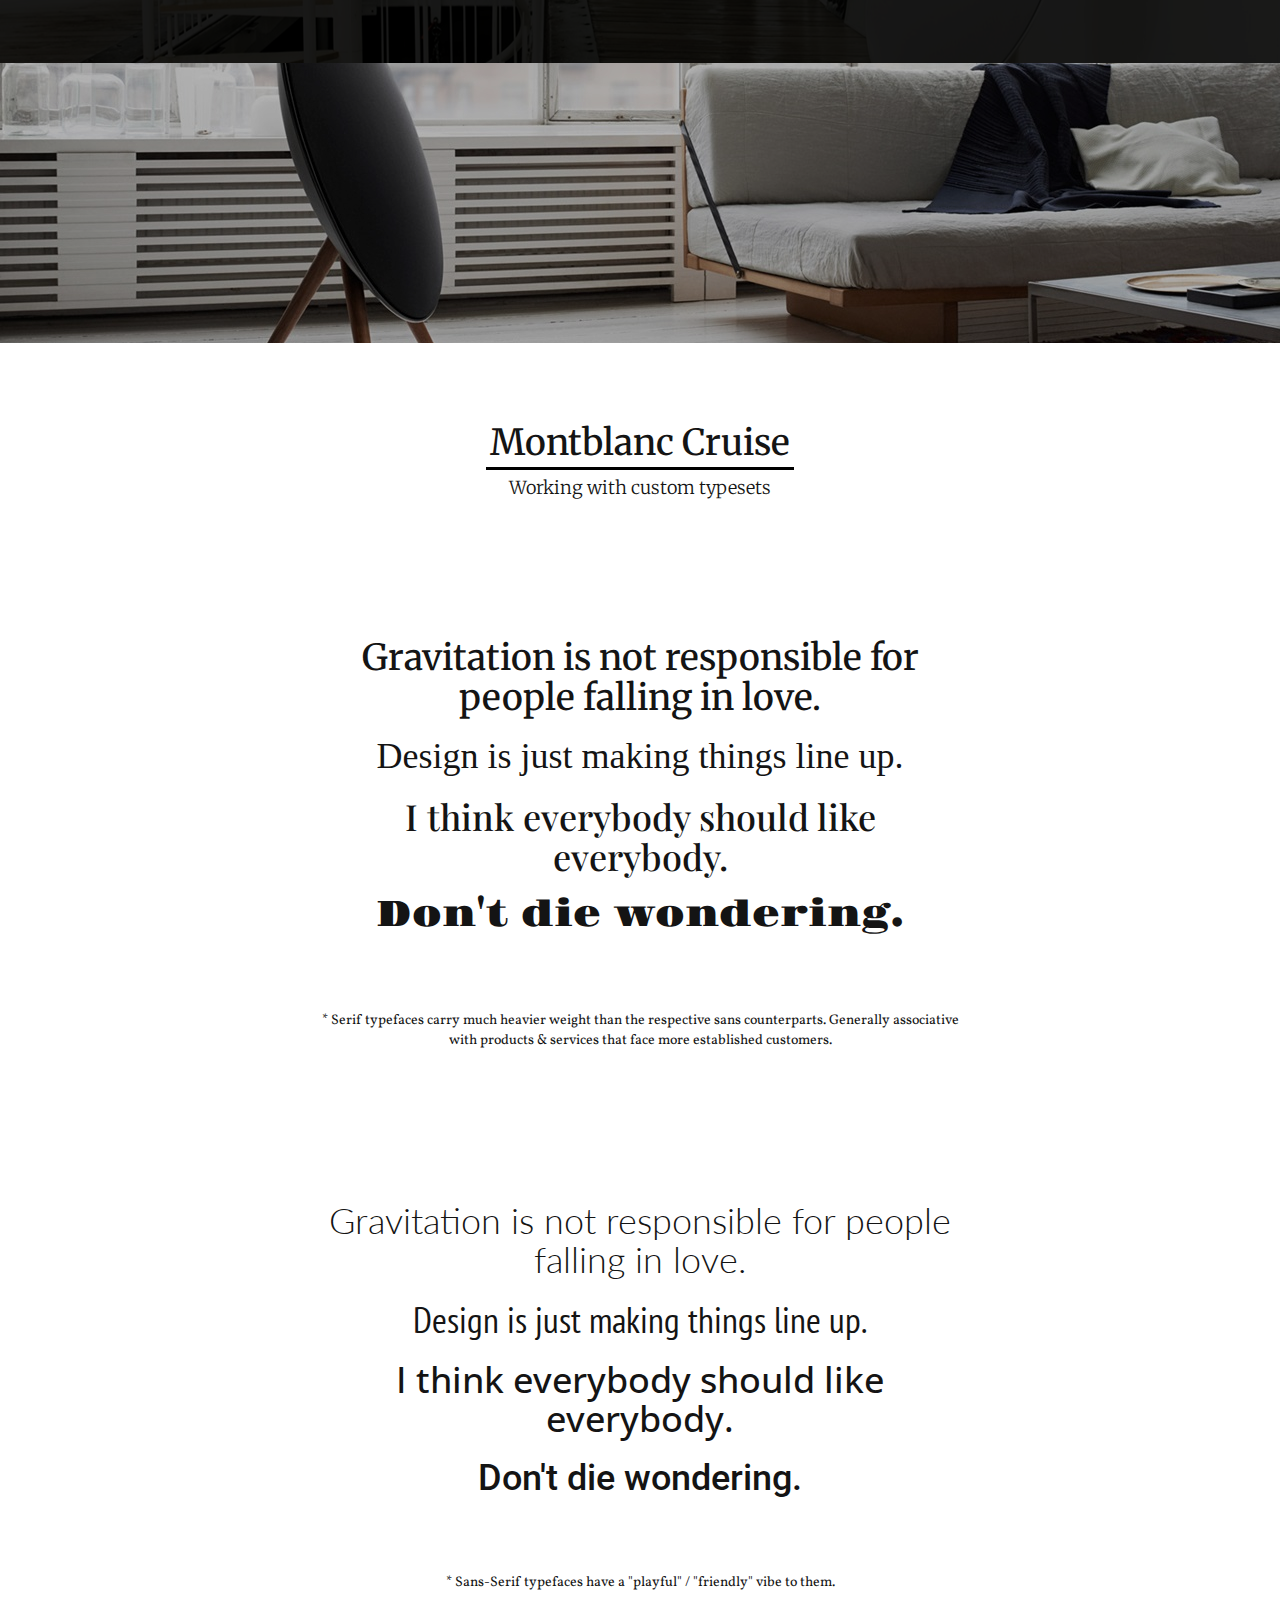
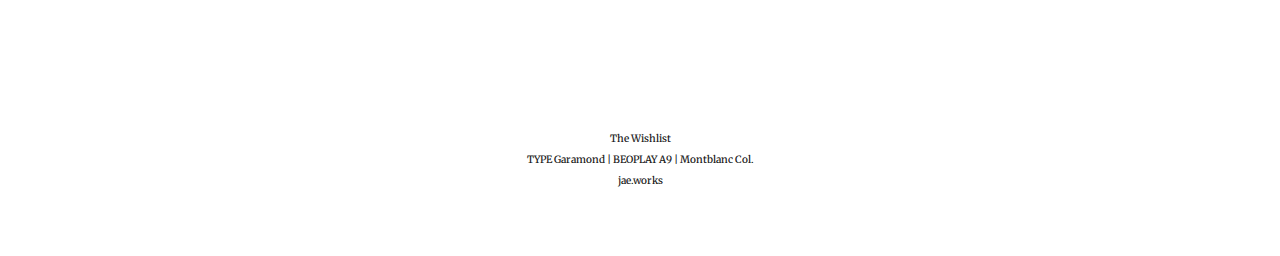
==== commit d84e754b: "Update 2016-04-03T21:52:52.899Z" ====
--- a/index.html
+++ b/index.html
@@ -1,6 +1,6 @@
 <!doctype html><html class="no-js" lang=""><head><meta charset="utf-8"><meta name="description" content=""><title>The Wishlist</title><meta name="twitter:card" content="The Wishlist"><meta name="twitter:site" content="@hackerjae"><meta name="twitter:title" content="Il Jae Lee"><meta name="twitter:description" content="The Wishlist - A study on Structure & Typography"><meta name="twitter:creator" content="@hackerjae"><meta name="twitter:image" content="https://jae.works/wishlist/images/social.png"><meta property="og:title" content="The Wishlist"><meta property="og:type" content="website"><meta property="og:url" content="https://jae.works/wishlist/"><meta property="og:image" content="https://jae.works/wishlist/images/social.png"><meta property="og:description" content="The Wishlist - A study on Structure & Typography"><meta property="og:site_name" content="Il Jae Lee"><meta property="fb:admins" content="100001215744728"><meta name="viewport" content="width=device-width,initial-scale=1,maximum-scale=1,user-scalable=0"><link rel="apple-touch-icon" sizes="57x57" href="apple-icon-57x57.png"><link rel="apple-touch-icon" sizes="60x60" href="apple-icon-60x60.png"><link rel="apple-touch-icon" sizes="72x72" href="apple-icon-72x72.png"><link rel="apple-touch-icon" sizes="76x76" href="apple-icon-76x76.png"><link rel="apple-touch-icon" sizes="114x114" href="apple-icon-114x114.png"><link rel="apple-touch-icon" sizes="120x120" href="apple-icon-120x120.png"><link rel="apple-touch-icon" sizes="144x144" href="apple-icon-144x144.png"><link rel="apple-touch-icon" sizes="152x152" href="apple-icon-152x152.png"><link rel="apple-touch-icon" sizes="180x180" href="apple-icon-180x180.png"><link rel="icon" type="image/png" sizes="192x192" href="android-icon-192x192.png"><link rel="icon" type="image/png" sizes="32x32" href="favicon-32x32.png"><link rel="icon" type="image/png" sizes="96x96" href="favicon-96x96.png"><link rel="icon" type="image/png" sizes="16x16" href="favicon-16x16.png"><link rel="manifest" href="manifest.json"><meta name="msapplication-TileColor" content="#ffffff"><meta name="msapplication-TileImage" content="ms-icon-144x144.png"><meta name="theme-color" content="#ffffff"><!-- Place favicon.ico in the root directory --><link rel="stylesheet" href="styles/main.css"><script src="scripts/vendor/modernizr.js"></script></head><body><!--[if lt IE 10]>
       <p class="browserupgrade">You are using an <strong>outdated</strong> browser. Please <a href="http://browsehappy.com/">upgrade your browser</a> to improve your experience.</p>
-    <![endif]--><div id="smallscreen"><div class="container"><h3>Please view the page on a desktop.</h3><h3>This page is not designed to be displayed on a small screen.</h3><h6><a href="https://jae.works">jae.works</a></h6></div></div><div id="wishlist"><div id="header"><div class="container"><div id="logo"><h3>The Wishlist* &#8213;</h3><h1>A study on</h1><h1>Structure &amp;</h1><h1>Typography</h1></div><h6>* The following is still a work in progress.<br>It will be updated to client's needs.</h6></div></div><div id="items" class="section"><div class="content"><div class="row"><div class="col-sm-4"><img class="item-pic" src="images/glasses.png" alt=""></div><div class="col-sm-4"><img class="item-pic" src="images/beoplay.png" alt=""></div><div class="col-sm-4"><img class="item-pic" src="images/pen.png" alt=""></div></div></div></div><div class="section-title"><div class="content"><h1><span>TYPE Garamond</span></h1><h4>Keep constant whitespace to maintain order &amp; flow</h4></div></div><div id="glasses" class="section"><div class="content"><div class="row"><div class="col-sm-6"><h3>monospace<br>fonts<br>+<br>fixed<br>kernings<br>=<br><span style="font-weight: bold">balance</span></h3></div><div class="col-sm-6"><img class="img-responsive" src="images/garamond_woman.png" alt=""></div></div></div></div><div class="section" id="key-quote"><div class="content"><div><h2>"Arrange focus to start on top left...</h2><h2>and to end on bottom right."</h2></div><h5>&mdash; To Be or Not To Be, 1942</h5></div></div><div class="section"><div class="content"><img class="center-block" width="520" src="images/garamond_side.jpg" alt=""></div></div><div class="section-title"><div class="content"><h1><span>BEOPLAY A9</span></h1><h4>Underlined - weight is the same as title below, yet seems stronger</h4></div></div><div id="speakers-2" style="background-image: url(images/stock3.jpg)"><div class="dark"></div></div><div id="speakers" style="background-image: url(images/stock.jpg)"><div class="dark"><div class="content"><div class="row"><div class="col-sm-5"><img class="img-responsive" src="images/a9_marble.png" alt=""></div><div class="col-sm-7"><h1>Keep background colors simple.</h1><h5>It's challenging to work with bright background colors. Overlay with monotone colors.</h5><h5>Text should be the first medium to portray information - supplement, not replace, with visual content.</h5></div></div></div></div></div><div id="speakers-2" style="background-image: url(images/stock2.jpg)"><div class="dark"></div></div><div class="section-title"><div class="content"><h1><span>Montblanc Cruise</span></h1><h4>Working with custom typesets</h4></div></div><div class="section"><div class="content"><h1 class="text-center">Gravitation is not responsible for people falling in love.</h1><h1 class="text-center" style="font-family: 'Old Standard TT', serif">Design is just making things line up.</h1><h1 class="text-center" style="font-family: 'Playfair Display', serif">I think everybody should like everybody.</h1><h1 class="text-center" style="font-family: 'Gravitas One', cursive">Don't die wondering.</h1><p class="text-center" style="margin-top: 75px">* Serif typefaces carry much heavier weight than the respective sans counterparts. Generally associative with products &amp; services that face more established customers.</p></div></div><div class="section"><div class="content"><h1 class="text-center" style="font-family: 'Lato', sans-serif; font-weight: 300">Gravitation is not responsible for people falling in love.</h1><h1 class="text-center" style="font-family: 'PT Sans Narrow', sans-serif">Design is just making things line up.</h1><h1 class="text-center" style="font-family: 'Open Sans', sans-serif">I think everybody should like everybody.</h1><h1 class="text-center" style="font-family: 'Roboto', sans-serif">Don't die wondering.</h1><p class="text-center" style="margin-top: 75px">* Sans-Serif typefaces have a "playful" / "friendly" vibe to them.</p></div></div><div id="footer"><div class="content"><h6>The Wishlist</h6><h6>TYPE Garamond | BEOPLAY A9 | Montblanc Col.</h6><h6><a href="https://jae.works">jae.works</a></h6></div></div></div><!-- Google Analytics: change UA-XXXXX-X to be your site's ID. --><script>(function(b,o,i,l,e,r){b.GoogleAnalyticsObject=l;b[l]||(b[l]=
+    <![endif]--><div id="smallscreen"><div class="container"><h3>Please view the page on a desktop.</h3><h3>This page is not designed to be displayed on a small screen.</h3><h6><a href="https://jae.works">jae.works</a></h6></div></div><div id="wishlist"><div id="header"><div class="container"><div id="logo"><h3>The Wishlist* &#8213;</h3><h1>A study on</h1><h1>Structure &amp;</h1><h1>Typography</h1></div><h6>* The following is still a work in progress.<br>It will be updated to client's needs.</h6></div></div><div id="items" class="section"><div class="content"><div class="row"><div class="col-sm-4"><img class="item-pic" src="images/glasses.png" alt=""></div><div class="col-sm-4"><img class="item-pic" src="images/beoplay.png" alt=""></div><div class="col-sm-4"><img class="item-pic" src="images/pen.png" alt=""></div></div></div></div><div class="section-title"><div class="content"><h1><span>TYPE Garamond</span></h1><h4>Keep consistent whitespace to maintain order &amp; flow</h4></div></div><div id="glasses" class="section"><div class="content"><div class="row"><div class="col-sm-6"><h3>monospace<br>fonts<br>+<br>fixed<br>kernings<br>=<br><span style="font-weight: bold">balance</span></h3></div><div class="col-sm-6"><img class="img-responsive" src="images/garamond_woman.png" alt=""></div></div></div></div><div class="section" id="key-quote"><div class="content"><div><h2>"Arrange focus to start on top left...</h2><h2>and to end on bottom right."</h2></div><h5>&mdash; To Be or Not To Be, 1942</h5></div></div><div class="section"><div class="content"><img class="center-block" width="520" src="images/garamond_side.jpg" alt=""></div></div><div class="section-title"><div class="content"><h1><span>BEOPLAY A9</span></h1><h4>Underlined - weight is the same as title below, yet seems stronger</h4></div></div><div id="speakers-2" style="background-image: url(images/stock3.jpg)"><div class="dark"></div></div><div id="speakers" style="background-image: url(images/stock.jpg)"><div class="dark"><div class="content"><div class="row"><div class="col-sm-5"><img class="img-responsive" src="images/a9_marble.png" alt=""></div><div class="col-sm-7"><h1>Keep background colors simple.</h1><h5>It's challenging to work with bright background colors. Overlay with monotone colors.</h5><h5>Text should be the first medium to portray information - supplement, not replace, with visual content.</h5></div></div></div></div></div><div id="speakers-2" style="background-image: url(images/stock2.jpg)"><div class="dark"></div></div><div class="section-title"><div class="content"><h1><span>Montblanc Cruise</span></h1><h4>Working with custom typesets</h4></div></div><div class="section"><div class="content"><h1 class="text-center">Gravitation is not responsible for people falling in love.</h1><h1 class="text-center" style="font-family: 'Old Standard TT', serif">Design is just making things line up.</h1><h1 class="text-center" style="font-family: 'Playfair Display', serif">I think everybody should like everybody.</h1><h1 class="text-center" style="font-family: 'Gravitas One', cursive">Don't die wondering.</h1><p class="text-center" style="margin-top: 75px">* Serif typefaces carry much heavier weight than the respective sans counterparts. Generally associative with products &amp; services that face more established customers.</p></div></div><div class="section"><div class="content"><h1 class="text-center" style="font-family: 'Lato', sans-serif; font-weight: 300">Gravitation is not responsible for people falling in love.</h1><h1 class="text-center" style="font-family: 'PT Sans Narrow', sans-serif">Design is just making things line up.</h1><h1 class="text-center" style="font-family: 'Open Sans', sans-serif">I think everybody should like everybody.</h1><h1 class="text-center" style="font-family: 'Roboto', sans-serif">Don't die wondering.</h1><p class="text-center" style="margin-top: 75px">* Sans-Serif typefaces have a "playful" / "friendly" vibe to them.</p></div></div><div id="footer"><div class="content"><h6>The Wishlist</h6><h6>TYPE Garamond | BEOPLAY A9 | Montblanc Col.</h6><h6><a href="https://jae.works">jae.works</a></h6></div></div></div><!-- Google Analytics: change UA-XXXXX-X to be your site's ID. --><script>(function(b,o,i,l,e,r){b.GoogleAnalyticsObject=l;b[l]||(b[l]=
       function(){(b[l].q=b[l].q||[]).push(arguments)});b[l].l=+new Date;
       e=o.createElement(i);r=o.getElementsByTagName(i)[0];
       e.src='https://www.google-analytics.com/analytics.js';
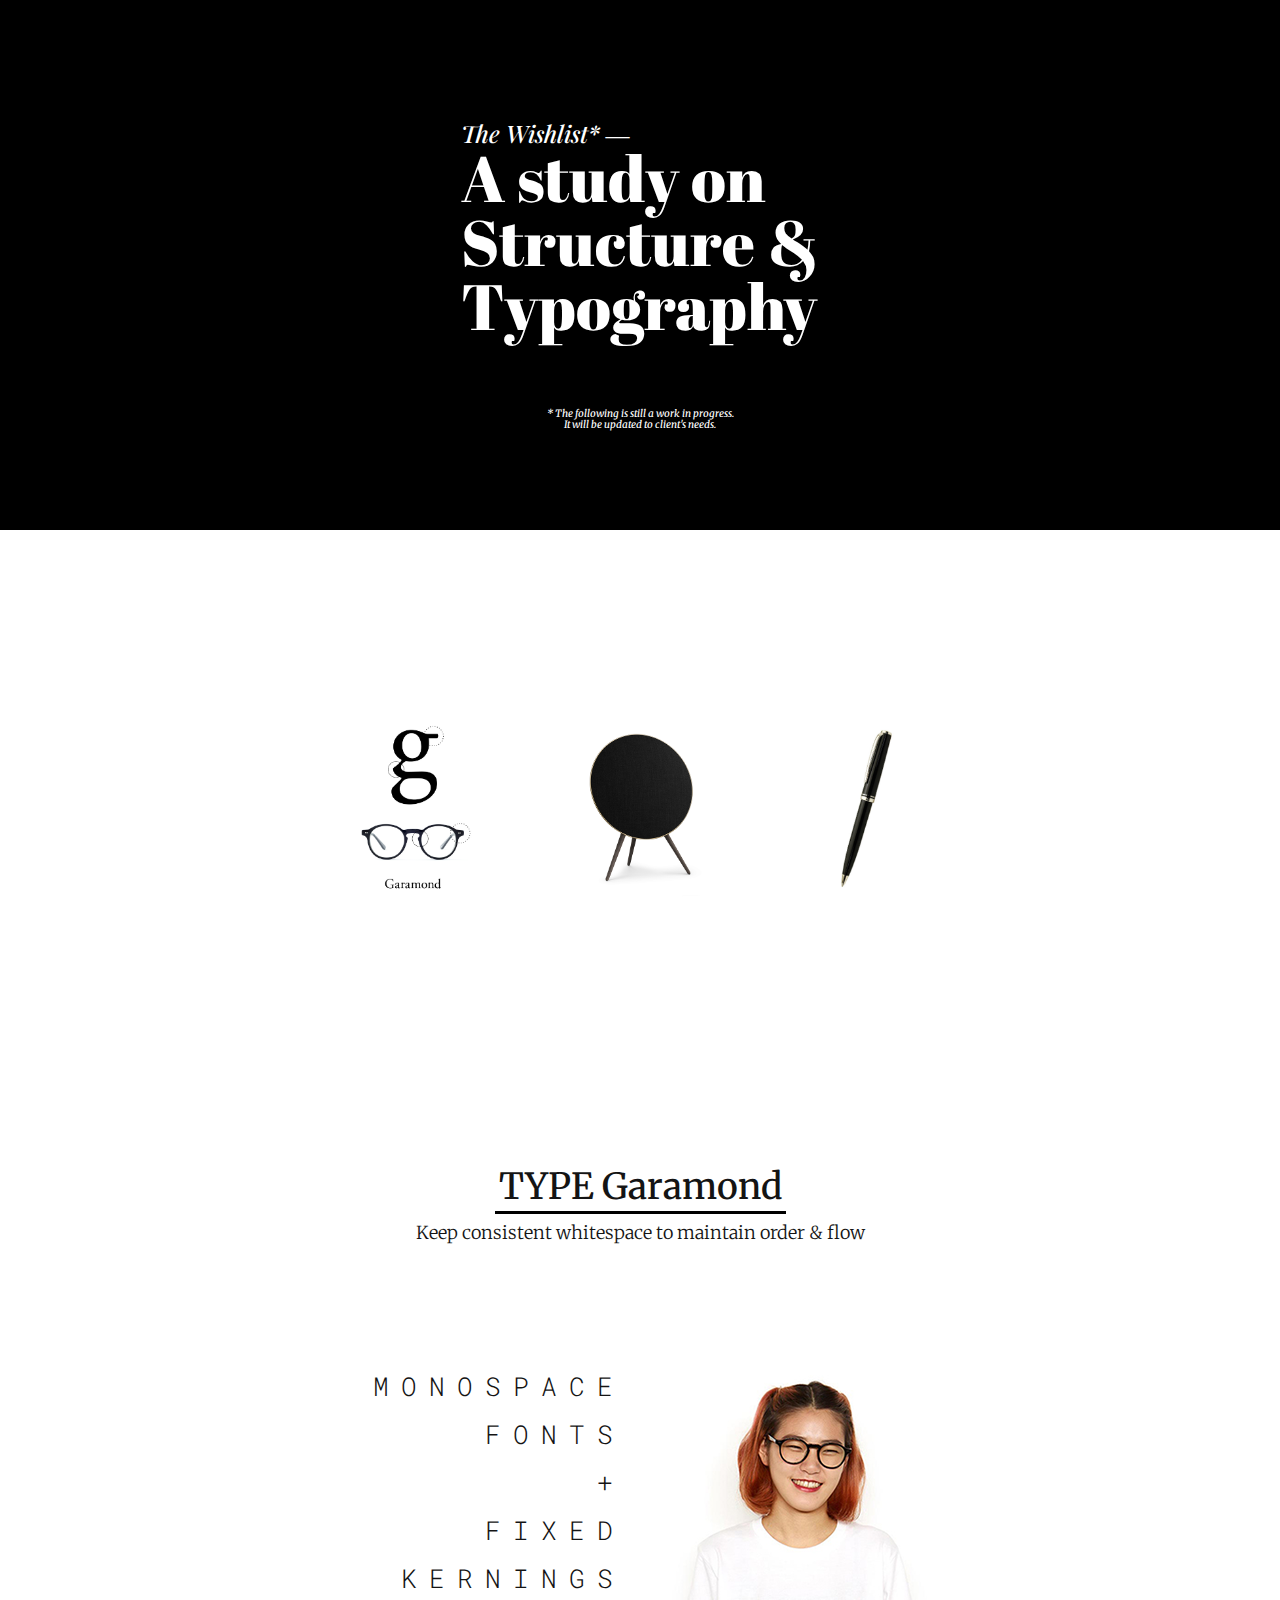
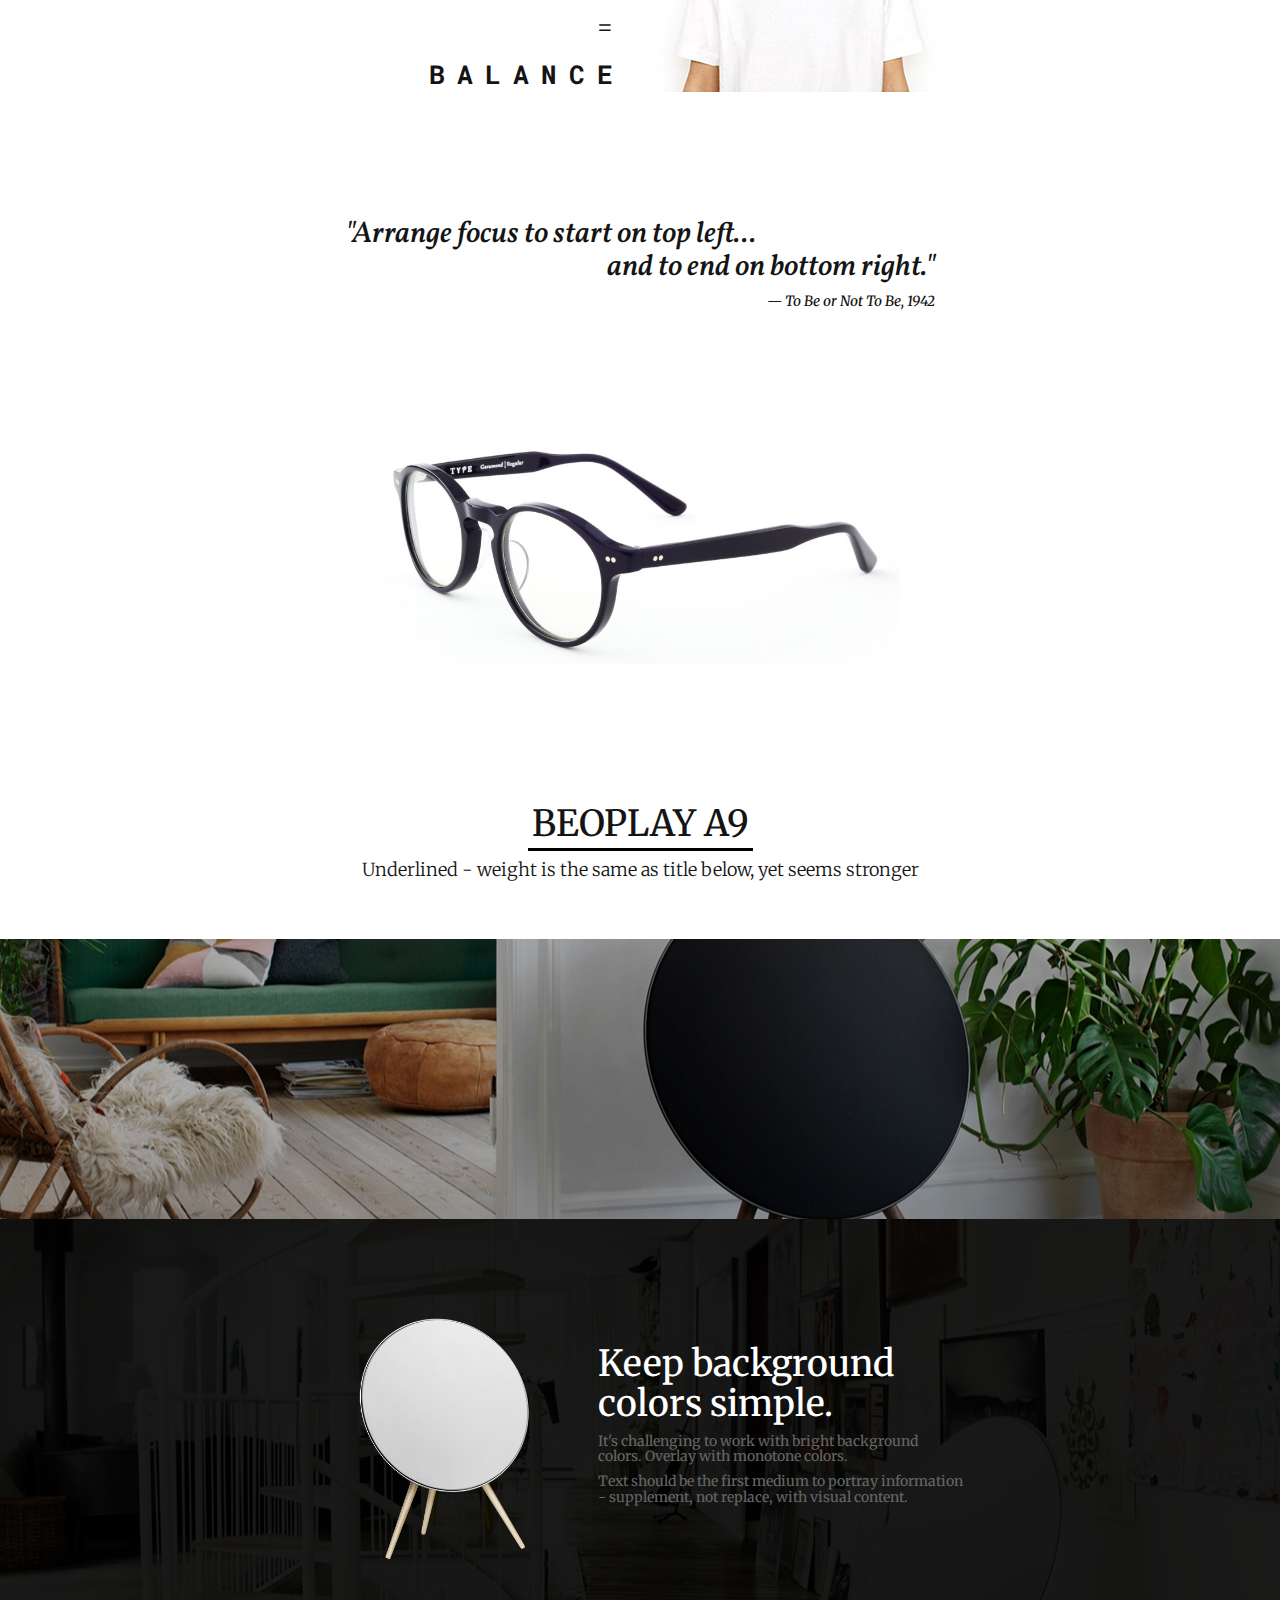
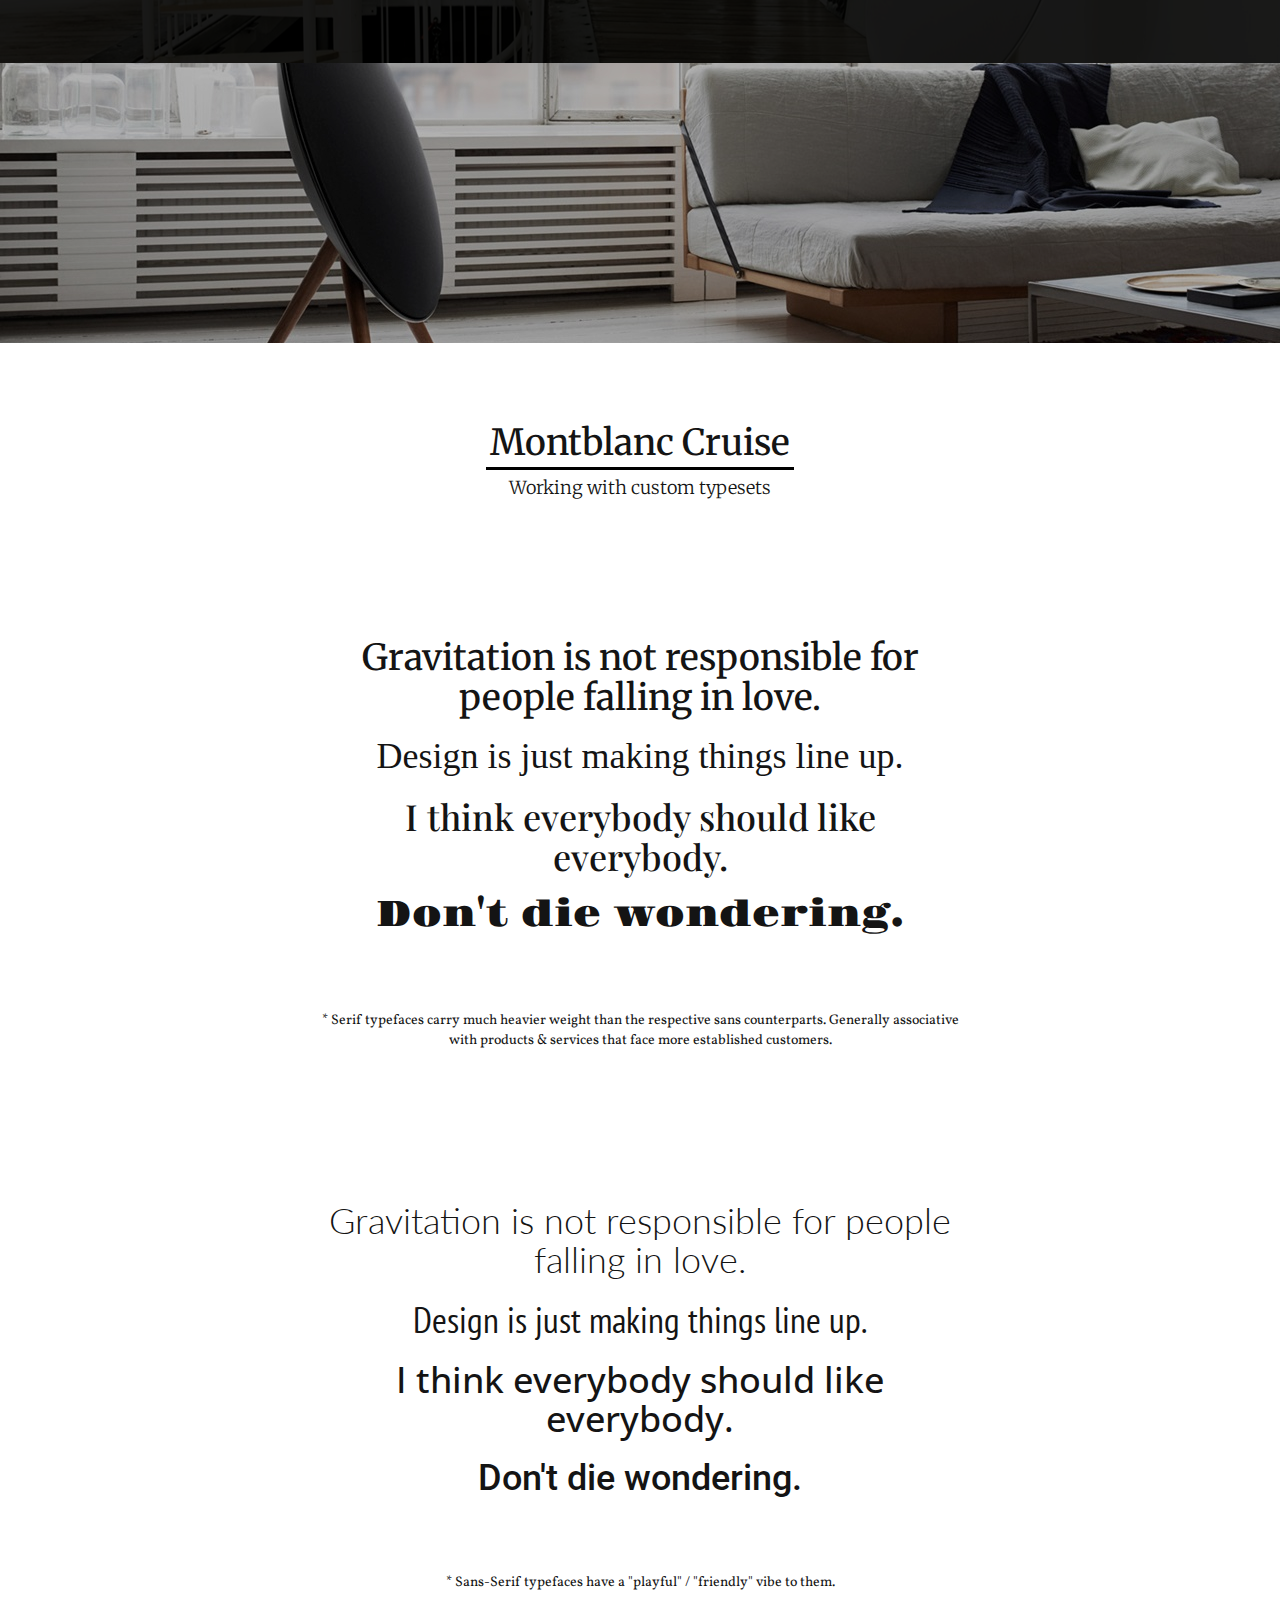
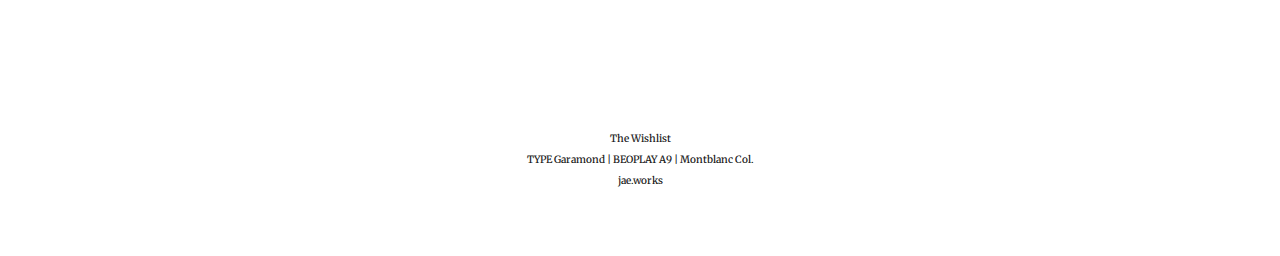
==== commit 47327562: "Update 2016-04-14T17:44:35.864Z" ====
--- a/index.html
+++ b/index.html
@@ -5,4 +5,4 @@
       e=o.createElement(i);r=o.getElementsByTagName(i)[0];
       e.src='https://www.google-analytics.com/analytics.js';
       r.parentNode.insertBefore(e,r)}(window,document,'script','ga'));
-      ga('create','UA-61575797-5');ga('send','pageview');</script><script src="scripts/vendor.js"></script><script src="scripts/plugins.js"></script><script src="scripts/main.js"></script></body></html>+      ga('create','UA-61575797-1');ga('send','pageview');</script><script src="scripts/vendor.js"></script><script src="scripts/plugins.js"></script><script src="scripts/main.js"></script></body></html>--- a/styles/main.css
+++ b/styles/main.css
@@ -6,4 +6,4 @@
  */
 /*! normalize.css v3.0.3 | MIT License | github.com/necolas/normalize.css */html{font-family:sans-serif;-ms-text-size-adjust:100%;-webkit-text-size-adjust:100%}body{margin:0}article,aside,details,figcaption,figure,footer,header,hgroup,main,menu,nav,section,summary{display:block}audio,canvas,progress,video{display:inline-block;vertical-align:baseline}audio:not([controls]){display:none;height:0}[hidden],template{display:none}a{background-color:transparent}a:active,a:hover{outline:0}abbr[title]{border-bottom:1px dotted}b,strong{font-weight:700}dfn{font-style:italic}h1{font-size:2em;margin:.67em 0}mark{background:#ff0;color:#000}small{font-size:80%}sub,sup{font-size:75%;line-height:0;position:relative;vertical-align:baseline}sup{top:-.5em}sub{bottom:-.25em}img{border:0}svg:not(:root){overflow:hidden}figure{margin:1em 40px}hr{box-sizing:content-box;height:0}pre{overflow:auto}code,kbd,pre,samp{font-family:monospace;font-size:1em}button,input,optgroup,select,textarea{color:inherit;font:inherit;margin:0}button{overflow:visible}button,select{text-transform:none}button,html input[type=button],input[type=reset],input[type=submit]{-webkit-appearance:button;cursor:pointer}button[disabled],html input[disabled]{cursor:default}button::-moz-focus-inner,input::-moz-focus-inner{border:0;padding:0}input{line-height:normal}input[type=checkbox],input[type=radio]{box-sizing:border-box;padding:0}input[type=number]::-webkit-inner-spin-button,input[type=number]::-webkit-outer-spin-button{height:auto}input[type=search]{-webkit-appearance:textfield;box-sizing:content-box}input[type=search]::-webkit-search-cancel-button,input[type=search]::-webkit-search-decoration{-webkit-appearance:none}fieldset{border:1px solid silver;margin:0 2px;padding:.35em .625em .75em}legend{border:0;padding:0}textarea{overflow:auto}optgroup{font-weight:700}table{border-collapse:collapse;border-spacing:0}td,th{padding:0}
 
-/*! Source: https://github.com/h5bp/html5-boilerplate/blob/master/src/css/main.css */@media print{*,:after,:before{background:transparent!important;color:#000!important;box-shadow:none!important;text-shadow:none!important}a,a:visited{text-decoration:underline}a[href]:after{content:" (" attr(href) ")"}abbr[title]:after{content:" (" attr(title) ")"}a[href^="#"]:after,a[href^="javascript:"]:after{content:""}blockquote,pre{border:1px solid #999;page-break-inside:avoid}thead{display:table-header-group}img,tr{page-break-inside:avoid}img{max-width:100%!important}h2,h3,p{orphans:3;widows:3}h2,h3{page-break-after:avoid}.navbar{display:none}.btn>.caret,.dropup>.btn>.caret{border-top-color:#000!important}.label{border:1px solid #000}.table{border-collapse:collapse!important}.table td,.table th{background-color:#fff!important}.table-bordered td,.table-bordered th{border:1px solid #ddd!important}}@font-face{font-family:Glyphicons Halflings;src:url(../fonts/glyphicons-halflings-regular.eot);src:url(../fonts/glyphicons-halflings-regular.eot?#iefix) format("embedded-opentype"),url(../fonts/glyphicons-halflings-regular.woff2) format("woff2"),url(../fonts/glyphicons-halflings-regular.woff) format("woff"),url(../fonts/glyphicons-halflings-regular.ttf) format("truetype"),url(../fonts/glyphicons-halflings-regular.svg#glyphicons_halflingsregular) format("svg")}.glyphicon{position:relative;top:1px;display:inline-block;font-family:Glyphicons Halflings;font-style:normal;font-weight:400;line-height:1;-webkit-font-smoothing:antialiased;-moz-osx-font-smoothing:grayscale}.glyphicon-asterisk:before{content:"\002a"}.glyphicon-plus:before{content:"\002b"}.glyphicon-eur:before,.glyphicon-euro:before{content:"\20ac"}.glyphicon-minus:before{content:"\2212"}.glyphicon-cloud:before{content:"\2601"}.glyphicon-envelope:before{content:"\2709"}.glyphicon-pencil:before{content:"\270f"}.glyphicon-glass:before{content:"\e001"}.glyphicon-music:before{content:"\e002"}.glyphicon-search:before{content:"\e003"}.glyphicon-heart:before{content:"\e005"}.glyphicon-star:before{content:"\e006"}.glyphicon-star-empty:before{content:"\e007"}.glyphicon-user:before{content:"\e008"}.glyphicon-film:before{content:"\e009"}.glyphicon-th-large:before{content:"\e010"}.glyphicon-th:before{content:"\e011"}.glyphicon-th-list:before{content:"\e012"}.glyphicon-ok:before{content:"\e013"}.glyphicon-remove:before{content:"\e014"}.glyphicon-zoom-in:before{content:"\e015"}.glyphicon-zoom-out:before{content:"\e016"}.glyphicon-off:before{content:"\e017"}.glyphicon-signal:before{content:"\e018"}.glyphicon-cog:before{content:"\e019"}.glyphicon-trash:before{content:"\e020"}.glyphicon-home:before{content:"\e021"}.glyphicon-file:before{content:"\e022"}.glyphicon-time:before{content:"\e023"}.glyphicon-road:before{content:"\e024"}.glyphicon-download-alt:before{content:"\e025"}.glyphicon-download:before{content:"\e026"}.glyphicon-upload:before{content:"\e027"}.glyphicon-inbox:before{content:"\e028"}.glyphicon-play-circle:before{content:"\e029"}.glyphicon-repeat:before{content:"\e030"}.glyphicon-refresh:before{content:"\e031"}.glyphicon-list-alt:before{content:"\e032"}.glyphicon-lock:before{content:"\e033"}.glyphicon-flag:before{content:"\e034"}.glyphicon-headphones:before{content:"\e035"}.glyphicon-volume-off:before{content:"\e036"}.glyphicon-volume-down:before{content:"\e037"}.glyphicon-volume-up:before{content:"\e038"}.glyphicon-qrcode:before{content:"\e039"}.glyphicon-barcode:before{content:"\e040"}.glyphicon-tag:before{content:"\e041"}.glyphicon-tags:before{content:"\e042"}.glyphicon-book:before{content:"\e043"}.glyphicon-bookmark:before{content:"\e044"}.glyphicon-print:before{content:"\e045"}.glyphicon-camera:before{content:"\e046"}.glyphicon-font:before{content:"\e047"}.glyphicon-bold:before{content:"\e048"}.glyphicon-italic:before{content:"\e049"}.glyphicon-text-height:before{content:"\e050"}.glyphicon-text-width:before{content:"\e051"}.glyphicon-align-left:before{content:"\e052"}.glyphicon-align-center:before{content:"\e053"}.glyphicon-align-right:before{content:"\e054"}.glyphicon-align-justify:before{content:"\e055"}.glyphicon-list:before{content:"\e056"}.glyphicon-indent-left:before{content:"\e057"}.glyphicon-indent-right:before{content:"\e058"}.glyphicon-facetime-video:before{content:"\e059"}.glyphicon-picture:before{content:"\e060"}.glyphicon-map-marker:before{content:"\e062"}.glyphicon-adjust:before{content:"\e063"}.glyphicon-tint:before{content:"\e064"}.glyphicon-edit:before{content:"\e065"}.glyphicon-share:before{content:"\e066"}.glyphicon-check:before{content:"\e067"}.glyphicon-move:before{content:"\e068"}.glyphicon-step-backward:before{content:"\e069"}.glyphicon-fast-backward:before{content:"\e070"}.glyphicon-backward:before{content:"\e071"}.glyphicon-play:before{content:"\e072"}.glyphicon-pause:before{content:"\e073"}.glyphicon-stop:before{content:"\e074"}.glyphicon-forward:before{content:"\e075"}.glyphicon-fast-forward:before{content:"\e076"}.glyphicon-step-forward:before{content:"\e077"}.glyphicon-eject:before{content:"\e078"}.glyphicon-chevron-left:before{content:"\e079"}.glyphicon-chevron-right:before{content:"\e080"}.glyphicon-plus-sign:before{content:"\e081"}.glyphicon-minus-sign:before{content:"\e082"}.glyphicon-remove-sign:before{content:"\e083"}.glyphicon-ok-sign:before{content:"\e084"}.glyphicon-question-sign:before{content:"\e085"}.glyphicon-info-sign:before{content:"\e086"}.glyphicon-screenshot:before{content:"\e087"}.glyphicon-remove-circle:before{content:"\e088"}.glyphicon-ok-circle:before{content:"\e089"}.glyphicon-ban-circle:before{content:"\e090"}.glyphicon-arrow-left:before{content:"\e091"}.glyphicon-arrow-right:before{content:"\e092"}.glyphicon-arrow-up:before{content:"\e093"}.glyphicon-arrow-down:before{content:"\e094"}.glyphicon-share-alt:before{content:"\e095"}.glyphicon-resize-full:before{content:"\e096"}.glyphicon-resize-small:before{content:"\e097"}.glyphicon-exclamation-sign:before{content:"\e101"}.glyphicon-gift:before{content:"\e102"}.glyphicon-leaf:before{content:"\e103"}.glyphicon-fire:before{content:"\e104"}.glyphicon-eye-open:before{content:"\e105"}.glyphicon-eye-close:before{content:"\e106"}.glyphicon-warning-sign:before{content:"\e107"}.glyphicon-plane:before{content:"\e108"}.glyphicon-calendar:before{content:"\e109"}.glyphicon-random:before{content:"\e110"}.glyphicon-comment:before{content:"\e111"}.glyphicon-magnet:before{content:"\e112"}.glyphicon-chevron-up:before{content:"\e113"}.glyphicon-chevron-down:before{content:"\e114"}.glyphicon-retweet:before{content:"\e115"}.glyphicon-shopping-cart:before{content:"\e116"}.glyphicon-folder-close:before{content:"\e117"}.glyphicon-folder-open:before{content:"\e118"}.glyphicon-resize-vertical:before{content:"\e119"}.glyphicon-resize-horizontal:before{content:"\e120"}.glyphicon-hdd:before{content:"\e121"}.glyphicon-bullhorn:before{content:"\e122"}.glyphicon-bell:before{content:"\e123"}.glyphicon-certificate:before{content:"\e124"}.glyphicon-thumbs-up:before{content:"\e125"}.glyphicon-thumbs-down:before{content:"\e126"}.glyphicon-hand-right:before{content:"\e127"}.glyphicon-hand-left:before{content:"\e128"}.glyphicon-hand-up:before{content:"\e129"}.glyphicon-hand-down:before{content:"\e130"}.glyphicon-circle-arrow-right:before{content:"\e131"}.glyphicon-circle-arrow-left:before{content:"\e132"}.glyphicon-circle-arrow-up:before{content:"\e133"}.glyphicon-circle-arrow-down:before{content:"\e134"}.glyphicon-globe:before{content:"\e135"}.glyphicon-wrench:before{content:"\e136"}.glyphicon-tasks:before{content:"\e137"}.glyphicon-filter:before{content:"\e138"}.glyphicon-briefcase:before{content:"\e139"}.glyphicon-fullscreen:before{content:"\e140"}.glyphicon-dashboard:before{content:"\e141"}.glyphicon-paperclip:before{content:"\e142"}.glyphicon-heart-empty:before{content:"\e143"}.glyphicon-link:before{content:"\e144"}.glyphicon-phone:before{content:"\e145"}.glyphicon-pushpin:before{content:"\e146"}.glyphicon-usd:before{content:"\e148"}.glyphicon-gbp:before{content:"\e149"}.glyphicon-sort:before{content:"\e150"}.glyphicon-sort-by-alphabet:before{content:"\e151"}.glyphicon-sort-by-alphabet-alt:before{content:"\e152"}.glyphicon-sort-by-order:before{content:"\e153"}.glyphicon-sort-by-order-alt:before{content:"\e154"}.glyphicon-sort-by-attributes:before{content:"\e155"}.glyphicon-sort-by-attributes-alt:before{content:"\e156"}.glyphicon-unchecked:before{content:"\e157"}.glyphicon-expand:before{content:"\e158"}.glyphicon-collapse-down:before{content:"\e159"}.glyphicon-collapse-up:before{content:"\e160"}.glyphicon-log-in:before{content:"\e161"}.glyphicon-flash:before{content:"\e162"}.glyphicon-log-out:before{content:"\e163"}.glyphicon-new-window:before{content:"\e164"}.glyphicon-record:before{content:"\e165"}.glyphicon-save:before{content:"\e166"}.glyphicon-open:before{content:"\e167"}.glyphicon-saved:before{content:"\e168"}.glyphicon-import:before{content:"\e169"}.glyphicon-export:before{content:"\e170"}.glyphicon-send:before{content:"\e171"}.glyphicon-floppy-disk:before{content:"\e172"}.glyphicon-floppy-saved:before{content:"\e173"}.glyphicon-floppy-remove:before{content:"\e174"}.glyphicon-floppy-save:before{content:"\e175"}.glyphicon-floppy-open:before{content:"\e176"}.glyphicon-credit-card:before{content:"\e177"}.glyphicon-transfer:before{content:"\e178"}.glyphicon-cutlery:before{content:"\e179"}.glyphicon-header:before{content:"\e180"}.glyphicon-compressed:before{content:"\e181"}.glyphicon-earphone:before{content:"\e182"}.glyphicon-phone-alt:before{content:"\e183"}.glyphicon-tower:before{content:"\e184"}.glyphicon-stats:before{content:"\e185"}.glyphicon-sd-video:before{content:"\e186"}.glyphicon-hd-video:before{content:"\e187"}.glyphicon-subtitles:before{content:"\e188"}.glyphicon-sound-stereo:before{content:"\e189"}.glyphicon-sound-dolby:before{content:"\e190"}.glyphicon-sound-5-1:before{content:"\e191"}.glyphicon-sound-6-1:before{content:"\e192"}.glyphicon-sound-7-1:before{content:"\e193"}.glyphicon-copyright-mark:before{content:"\e194"}.glyphicon-registration-mark:before{content:"\e195"}.glyphicon-cloud-download:before{content:"\e197"}.glyphicon-cloud-upload:before{content:"\e198"}.glyphicon-tree-conifer:before{content:"\e199"}.glyphicon-tree-deciduous:before{content:"\e200"}.glyphicon-cd:before{content:"\e201"}.glyphicon-save-file:before{content:"\e202"}.glyphicon-open-file:before{content:"\e203"}.glyphicon-level-up:before{content:"\e204"}.glyphicon-copy:before{content:"\e205"}.glyphicon-paste:before{content:"\e206"}.glyphicon-alert:before{content:"\e209"}.glyphicon-equalizer:before{content:"\e210"}.glyphicon-king:before{content:"\e211"}.glyphicon-queen:before{content:"\e212"}.glyphicon-pawn:before{content:"\e213"}.glyphicon-bishop:before{content:"\e214"}.glyphicon-knight:before{content:"\e215"}.glyphicon-baby-formula:before{content:"\e216"}.glyphicon-tent:before{content:"\26fa"}.glyphicon-blackboard:before{content:"\e218"}.glyphicon-bed:before{content:"\e219"}.glyphicon-apple:before{content:"\f8ff"}.glyphicon-erase:before{content:"\e221"}.glyphicon-hourglass:before{content:"\231b"}.glyphicon-lamp:before{content:"\e223"}.glyphicon-duplicate:before{content:"\e224"}.glyphicon-piggy-bank:before{content:"\e225"}.glyphicon-scissors:before{content:"\e226"}.glyphicon-bitcoin:before,.glyphicon-btc:before,.glyphicon-xbt:before{content:"\e227"}.glyphicon-jpy:before,.glyphicon-yen:before{content:"\00a5"}.glyphicon-rub:before,.glyphicon-ruble:before{content:"\20bd"}.glyphicon-scale:before{content:"\e230"}.glyphicon-ice-lolly:before{content:"\e231"}.glyphicon-ice-lolly-tasted:before{content:"\e232"}.glyphicon-education:before{content:"\e233"}.glyphicon-option-horizontal:before{content:"\e234"}.glyphicon-option-vertical:before{content:"\e235"}.glyphicon-menu-hamburger:before{content:"\e236"}.glyphicon-modal-window:before{content:"\e237"}.glyphicon-oil:before{content:"\e238"}.glyphicon-grain:before{content:"\e239"}.glyphicon-sunglasses:before{content:"\e240"}.glyphicon-text-size:before{content:"\e241"}.glyphicon-text-color:before{content:"\e242"}.glyphicon-text-background:before{content:"\e243"}.glyphicon-object-align-top:before{content:"\e244"}.glyphicon-object-align-bottom:before{content:"\e245"}.glyphicon-object-align-horizontal:before{content:"\e246"}.glyphicon-object-align-left:before{content:"\e247"}.glyphicon-object-align-vertical:before{content:"\e248"}.glyphicon-object-align-right:before{content:"\e249"}.glyphicon-triangle-right:before{content:"\e250"}.glyphicon-triangle-left:before{content:"\e251"}.glyphicon-triangle-bottom:before{content:"\e252"}.glyphicon-triangle-top:before{content:"\e253"}.glyphicon-console:before{content:"\e254"}.glyphicon-superscript:before{content:"\e255"}.glyphicon-subscript:before{content:"\e256"}.glyphicon-menu-left:before{content:"\e257"}.glyphicon-menu-right:before{content:"\e258"}.glyphicon-menu-down:before{content:"\e259"}.glyphicon-menu-up:before{content:"\e260"}*,:after,:before{box-sizing:border-box}html{font-size:10px;-webkit-tap-highlight-color:transparent}body{font-family:Vollkorn,serif;font-size:14px;line-height:1.428571429;color:#141414;background-color:#fff}button,input,select,textarea{font-family:inherit;font-size:inherit;line-height:inherit}a{color:#141414;text-decoration:none}a:focus,a:hover{color:#000;text-decoration:underline}a:focus{outline:thin dotted;outline:5px auto -webkit-focus-ring-color;outline-offset:-2px}figure{margin:0}img{vertical-align:middle}#items .content .item-pic,.img-responsive{display:block;max-width:100%;height:auto}.img-rounded{border-radius:6px}.img-thumbnail{padding:4px;line-height:1.428571429;background-color:#fff;border:1px solid #ddd;border-radius:4px;-webkit-transition:all .2s ease-in-out;transition:all .2s ease-in-out;display:inline-block;max-width:100%;height:auto}.img-circle{border-radius:50%}hr{margin-top:20px;margin-bottom:20px;border:0;border-top:1px solid #eee}.sr-only{position:absolute;width:1px;height:1px;margin:-1px;padding:0;overflow:hidden;clip:rect(0,0,0,0);border:0}.sr-only-focusable:active,.sr-only-focusable:focus{position:static;width:auto;height:auto;margin:0;overflow:visible;clip:auto}[role=button]{cursor:pointer}.h1,.h2,.h3,.h4,.h5,.h6,h1,h2,h3,h4,h5,h6{font-family:Merriweather,serif;font-weight:500;line-height:1.1;color:inherit}.h1 .small,.h1 small,.h2 .small,.h2 small,.h3 .small,.h3 small,.h4 .small,.h4 small,.h5 .small,.h5 small,.h6 .small,.h6 small,h1 .small,h1 small,h2 .small,h2 small,h3 .small,h3 small,h4 .small,h4 small,h5 .small,h5 small,h6 .small,h6 small{font-weight:400;line-height:1;color:#777}.h1,.h2,.h3,h1,h2,h3{margin-top:20px;margin-bottom:10px}.h1 .small,.h1 small,.h2 .small,.h2 small,.h3 .small,.h3 small,h1 .small,h1 small,h2 .small,h2 small,h3 .small,h3 small{font-size:65%}.h4,.h5,.h6,h4,h5,h6{margin-top:10px;margin-bottom:10px}.h4 .small,.h4 small,.h5 .small,.h5 small,.h6 .small,.h6 small,h4 .small,h4 small,h5 .small,h5 small,h6 .small,h6 small{font-size:75%}.h1,h1{font-size:36px}.h2,h2{font-size:30px}.h3,h3{font-size:24px}.h4,h4{font-size:18px}.h5,h5{font-size:14px}.h6,h6{font-size:12px}p{margin:0 0 10px}.lead{margin-bottom:20px;font-size:16px;font-weight:300;line-height:1.4}@media (min-width:768px){.lead{font-size:21px}}.small,small{font-size:85%}.mark,mark{background-color:#fcf8e3;padding:.2em}#header #logo h1,#header #logo h3,#key-quote .content h2:first-child,#speakers .dark h1,#speakers .dark h5,.text-left{text-align:left}#glasses h3,#glasses h4,#key-quote .content h2:last-child,#key-quote .content h5,.text-right{text-align:right}#footer h6,#header h6,#items .content h6,#smallscreen h6,.section-title h1,.section-title h4,.text-center{text-align:center}.text-justify{text-align:justify}.text-nowrap{white-space:nowrap}.text-lowercase{text-transform:lowercase}.initialism,.text-uppercase{text-transform:uppercase}.text-capitalize{text-transform:capitalize}.text-muted{color:#777}.text-primary{color:#337ab7}a.text-primary:focus,a.text-primary:hover{color:#286090}.text-success{color:#3c763d}a.text-success:focus,a.text-success:hover{color:#2b542c}.text-info{color:#31708f}a.text-info:focus,a.text-info:hover{color:#245269}.text-warning{color:#8a6d3b}a.text-warning:focus,a.text-warning:hover{color:#66512c}.text-danger{color:#a94442}a.text-danger:focus,a.text-danger:hover{color:#843534}.bg-primary{color:#fff;background-color:#337ab7}a.bg-primary:focus,a.bg-primary:hover{background-color:#286090}.bg-success{background-color:#dff0d8}a.bg-success:focus,a.bg-success:hover{background-color:#c1e2b3}.bg-info{background-color:#d9edf7}a.bg-info:focus,a.bg-info:hover{background-color:#afd9ee}.bg-warning{background-color:#fcf8e3}a.bg-warning:focus,a.bg-warning:hover{background-color:#f7ecb5}.bg-danger{background-color:#f2dede}a.bg-danger:focus,a.bg-danger:hover{background-color:#e4b9b9}.page-header{padding-bottom:9px;margin:40px 0 20px;border-bottom:1px solid #eee}ol,ul{margin-top:0;margin-bottom:10px}ol ol,ol ul,ul ol,ul ul{margin-bottom:0}.list-inline,.list-unstyled{padding-left:0;list-style:none}.list-inline{margin-left:-5px}.list-inline>li{display:inline-block;padding-left:5px;padding-right:5px}dl{margin-top:0;margin-bottom:20px}dd,dt{line-height:1.428571429}dt{font-weight:700}dd{margin-left:0}.dl-horizontal dd:after,.dl-horizontal dd:before{content:" ";display:table}.dl-horizontal dd:after{clear:both}@media (min-width:768px){.dl-horizontal dt{float:left;width:160px;clear:left;text-align:right;overflow:hidden;text-overflow:ellipsis;white-space:nowrap}.dl-horizontal dd{margin-left:180px}}abbr[data-original-title],abbr[title]{cursor:help;border-bottom:1px dotted #777}.initialism{font-size:90%}blockquote{padding:10px 20px;margin:0 0 20px;font-size:17.5px;border-left:5px solid #eee}blockquote ol:last-child,blockquote p:last-child,blockquote ul:last-child{margin-bottom:0}blockquote .small,blockquote footer,blockquote small{display:block;font-size:80%;line-height:1.428571429;color:#777}blockquote .small:before,blockquote footer:before,blockquote small:before{content:'\2014 \00A0'}.blockquote-reverse,blockquote.pull-right{padding-right:15px;padding-left:0;border-right:5px solid #eee;border-left:0;text-align:right}.blockquote-reverse .small:before,.blockquote-reverse footer:before,.blockquote-reverse small:before,blockquote.pull-right .small:before,blockquote.pull-right footer:before,blockquote.pull-right small:before{content:''}.blockquote-reverse .small:after,.blockquote-reverse footer:after,.blockquote-reverse small:after,blockquote.pull-right .small:after,blockquote.pull-right footer:after,blockquote.pull-right small:after{content:'\00A0 \2014'}address{margin-bottom:20px;font-style:normal;line-height:1.428571429}code,kbd,pre,samp{font-family:Menlo,Monaco,Consolas,Courier New,monospace}code{color:#c7254e;background-color:#f9f2f4;border-radius:4px}code,kbd{padding:2px 4px;font-size:90%}kbd{color:#fff;background-color:#333;border-radius:3px;box-shadow:inset 0 -1px 0 rgba(0,0,0,.25)}kbd kbd{padding:0;font-size:100%;font-weight:700;box-shadow:none}pre{display:block;padding:9.5px;margin:0 0 10px;font-size:13px;line-height:1.428571429;word-break:break-all;word-wrap:break-word;color:#333;background-color:#f5f5f5;border:1px solid #ccc;border-radius:4px}pre code{padding:0;font-size:inherit;color:inherit;white-space:pre-wrap;background-color:transparent;border-radius:0}.pre-scrollable{max-height:340px;overflow-y:scroll}.container,.content{margin-right:auto;margin-left:auto;padding-left:15px;padding-right:15px}.container:after,.container:before,.content:after,.content:before{content:" ";display:table}.container:after,.content:after{clear:both}@media (min-width:768px){.container,.content{width:750px}}@media (min-width:992px){.container,.content{width:970px}}@media (min-width:1200px){.container,.content{width:1170px}}.container-fluid{margin-right:auto;margin-left:auto;padding-left:15px;padding-right:15px}.container-fluid:after,.container-fluid:before{content:" ";display:table}.container-fluid:after{clear:both}.row{margin-left:-15px;margin-right:-15px}.row:after,.row:before{content:" ";display:table}.row:after{clear:both}.col-lg-1,.col-lg-2,.col-lg-3,.col-lg-4,.col-lg-5,.col-lg-6,.col-lg-7,.col-lg-8,.col-lg-9,.col-lg-10,.col-lg-11,.col-lg-12,.col-md-1,.col-md-2,.col-md-3,.col-md-4,.col-md-5,.col-md-6,.col-md-7,.col-md-8,.col-md-9,.col-md-10,.col-md-11,.col-md-12,.col-sm-1,.col-sm-2,.col-sm-3,.col-sm-4,.col-sm-5,.col-sm-6,.col-sm-7,.col-sm-8,.col-sm-9,.col-sm-10,.col-sm-11,.col-sm-12,.col-xs-1,.col-xs-2,.col-xs-3,.col-xs-4,.col-xs-5,.col-xs-6,.col-xs-7,.col-xs-8,.col-xs-9,.col-xs-10,.col-xs-11,.col-xs-12{position:relative;min-height:1px;padding-left:15px;padding-right:15px}.col-xs-1,.col-xs-2,.col-xs-3,.col-xs-4,.col-xs-5,.col-xs-6,.col-xs-7,.col-xs-8,.col-xs-9,.col-xs-10,.col-xs-11,.col-xs-12{float:left}.col-xs-1{width:8.3333333333%}.col-xs-2{width:16.6666666667%}.col-xs-3{width:25%}.col-xs-4{width:33.3333333333%}.col-xs-5{width:41.6666666667%}.col-xs-6{width:50%}.col-xs-7{width:58.3333333333%}.col-xs-8{width:66.6666666667%}.col-xs-9{width:75%}.col-xs-10{width:83.3333333333%}.col-xs-11{width:91.6666666667%}.col-xs-12{width:100%}.col-xs-pull-0{right:auto}.col-xs-pull-1{right:8.3333333333%}.col-xs-pull-2{right:16.6666666667%}.col-xs-pull-3{right:25%}.col-xs-pull-4{right:33.3333333333%}.col-xs-pull-5{right:41.6666666667%}.col-xs-pull-6{right:50%}.col-xs-pull-7{right:58.3333333333%}.col-xs-pull-8{right:66.6666666667%}.col-xs-pull-9{right:75%}.col-xs-pull-10{right:83.3333333333%}.col-xs-pull-11{right:91.6666666667%}.col-xs-pull-12{right:100%}.col-xs-push-0{left:auto}.col-xs-push-1{left:8.3333333333%}.col-xs-push-2{left:16.6666666667%}.col-xs-push-3{left:25%}.col-xs-push-4{left:33.3333333333%}.col-xs-push-5{left:41.6666666667%}.col-xs-push-6{left:50%}.col-xs-push-7{left:58.3333333333%}.col-xs-push-8{left:66.6666666667%}.col-xs-push-9{left:75%}.col-xs-push-10{left:83.3333333333%}.col-xs-push-11{left:91.6666666667%}.col-xs-push-12{left:100%}.col-xs-offset-0{margin-left:0}.col-xs-offset-1{margin-left:8.3333333333%}.col-xs-offset-2{margin-left:16.6666666667%}.col-xs-offset-3{margin-left:25%}.col-xs-offset-4{margin-left:33.3333333333%}.col-xs-offset-5{margin-left:41.6666666667%}.col-xs-offset-6{margin-left:50%}.col-xs-offset-7{margin-left:58.3333333333%}.col-xs-offset-8{margin-left:66.6666666667%}.col-xs-offset-9{margin-left:75%}.col-xs-offset-10{margin-left:83.3333333333%}.col-xs-offset-11{margin-left:91.6666666667%}.col-xs-offset-12{margin-left:100%}@media (min-width:768px){.col-sm-1,.col-sm-2,.col-sm-3,.col-sm-4,.col-sm-5,.col-sm-6,.col-sm-7,.col-sm-8,.col-sm-9,.col-sm-10,.col-sm-11,.col-sm-12{float:left}.col-sm-1{width:8.3333333333%}.col-sm-2{width:16.6666666667%}.col-sm-3{width:25%}.col-sm-4{width:33.3333333333%}.col-sm-5{width:41.6666666667%}.col-sm-6{width:50%}.col-sm-7{width:58.3333333333%}.col-sm-8{width:66.6666666667%}.col-sm-9{width:75%}.col-sm-10{width:83.3333333333%}.col-sm-11{width:91.6666666667%}.col-sm-12{width:100%}.col-sm-pull-0{right:auto}.col-sm-pull-1{right:8.3333333333%}.col-sm-pull-2{right:16.6666666667%}.col-sm-pull-3{right:25%}.col-sm-pull-4{right:33.3333333333%}.col-sm-pull-5{right:41.6666666667%}.col-sm-pull-6{right:50%}.col-sm-pull-7{right:58.3333333333%}.col-sm-pull-8{right:66.6666666667%}.col-sm-pull-9{right:75%}.col-sm-pull-10{right:83.3333333333%}.col-sm-pull-11{right:91.6666666667%}.col-sm-pull-12{right:100%}.col-sm-push-0{left:auto}.col-sm-push-1{left:8.3333333333%}.col-sm-push-2{left:16.6666666667%}.col-sm-push-3{left:25%}.col-sm-push-4{left:33.3333333333%}.col-sm-push-5{left:41.6666666667%}.col-sm-push-6{left:50%}.col-sm-push-7{left:58.3333333333%}.col-sm-push-8{left:66.6666666667%}.col-sm-push-9{left:75%}.col-sm-push-10{left:83.3333333333%}.col-sm-push-11{left:91.6666666667%}.col-sm-push-12{left:100%}.col-sm-offset-0{margin-left:0}.col-sm-offset-1{margin-left:8.3333333333%}.col-sm-offset-2{margin-left:16.6666666667%}.col-sm-offset-3{margin-left:25%}.col-sm-offset-4{margin-left:33.3333333333%}.col-sm-offset-5{margin-left:41.6666666667%}.col-sm-offset-6{margin-left:50%}.col-sm-offset-7{margin-left:58.3333333333%}.col-sm-offset-8{margin-left:66.6666666667%}.col-sm-offset-9{margin-left:75%}.col-sm-offset-10{margin-left:83.3333333333%}.col-sm-offset-11{margin-left:91.6666666667%}.col-sm-offset-12{margin-left:100%}}@media (min-width:992px){.col-md-1,.col-md-2,.col-md-3,.col-md-4,.col-md-5,.col-md-6,.col-md-7,.col-md-8,.col-md-9,.col-md-10,.col-md-11,.col-md-12{float:left}.col-md-1{width:8.3333333333%}.col-md-2{width:16.6666666667%}.col-md-3{width:25%}.col-md-4{width:33.3333333333%}.col-md-5{width:41.6666666667%}.col-md-6{width:50%}.col-md-7{width:58.3333333333%}.col-md-8{width:66.6666666667%}.col-md-9{width:75%}.col-md-10{width:83.3333333333%}.col-md-11{width:91.6666666667%}.col-md-12{width:100%}.col-md-pull-0{right:auto}.col-md-pull-1{right:8.3333333333%}.col-md-pull-2{right:16.6666666667%}.col-md-pull-3{right:25%}.col-md-pull-4{right:33.3333333333%}.col-md-pull-5{right:41.6666666667%}.col-md-pull-6{right:50%}.col-md-pull-7{right:58.3333333333%}.col-md-pull-8{right:66.6666666667%}.col-md-pull-9{right:75%}.col-md-pull-10{right:83.3333333333%}.col-md-pull-11{right:91.6666666667%}.col-md-pull-12{right:100%}.col-md-push-0{left:auto}.col-md-push-1{left:8.3333333333%}.col-md-push-2{left:16.6666666667%}.col-md-push-3{left:25%}.col-md-push-4{left:33.3333333333%}.col-md-push-5{left:41.6666666667%}.col-md-push-6{left:50%}.col-md-push-7{left:58.3333333333%}.col-md-push-8{left:66.6666666667%}.col-md-push-9{left:75%}.col-md-push-10{left:83.3333333333%}.col-md-push-11{left:91.6666666667%}.col-md-push-12{left:100%}.col-md-offset-0{margin-left:0}.col-md-offset-1{margin-left:8.3333333333%}.col-md-offset-2{margin-left:16.6666666667%}.col-md-offset-3{margin-left:25%}.col-md-offset-4{margin-left:33.3333333333%}.col-md-offset-5{margin-left:41.6666666667%}.col-md-offset-6{margin-left:50%}.col-md-offset-7{margin-left:58.3333333333%}.col-md-offset-8{margin-left:66.6666666667%}.col-md-offset-9{margin-left:75%}.col-md-offset-10{margin-left:83.3333333333%}.col-md-offset-11{margin-left:91.6666666667%}.col-md-offset-12{margin-left:100%}}@media (min-width:1200px){.col-lg-1,.col-lg-2,.col-lg-3,.col-lg-4,.col-lg-5,.col-lg-6,.col-lg-7,.col-lg-8,.col-lg-9,.col-lg-10,.col-lg-11,.col-lg-12{float:left}.col-lg-1{width:8.3333333333%}.col-lg-2{width:16.6666666667%}.col-lg-3{width:25%}.col-lg-4{width:33.3333333333%}.col-lg-5{width:41.6666666667%}.col-lg-6{width:50%}.col-lg-7{width:58.3333333333%}.col-lg-8{width:66.6666666667%}.col-lg-9{width:75%}.col-lg-10{width:83.3333333333%}.col-lg-11{width:91.6666666667%}.col-lg-12{width:100%}.col-lg-pull-0{right:auto}.col-lg-pull-1{right:8.3333333333%}.col-lg-pull-2{right:16.6666666667%}.col-lg-pull-3{right:25%}.col-lg-pull-4{right:33.3333333333%}.col-lg-pull-5{right:41.6666666667%}.col-lg-pull-6{right:50%}.col-lg-pull-7{right:58.3333333333%}.col-lg-pull-8{right:66.6666666667%}.col-lg-pull-9{right:75%}.col-lg-pull-10{right:83.3333333333%}.col-lg-pull-11{right:91.6666666667%}.col-lg-pull-12{right:100%}.col-lg-push-0{left:auto}.col-lg-push-1{left:8.3333333333%}.col-lg-push-2{left:16.6666666667%}.col-lg-push-3{left:25%}.col-lg-push-4{left:33.3333333333%}.col-lg-push-5{left:41.6666666667%}.col-lg-push-6{left:50%}.col-lg-push-7{left:58.3333333333%}.col-lg-push-8{left:66.6666666667%}.col-lg-push-9{left:75%}.col-lg-push-10{left:83.3333333333%}.col-lg-push-11{left:91.6666666667%}.col-lg-push-12{left:100%}.col-lg-offset-0{margin-left:0}.col-lg-offset-1{margin-left:8.3333333333%}.col-lg-offset-2{margin-left:16.6666666667%}.col-lg-offset-3{margin-left:25%}.col-lg-offset-4{margin-left:33.3333333333%}.col-lg-offset-5{margin-left:41.6666666667%}.col-lg-offset-6{margin-left:50%}.col-lg-offset-7{margin-left:58.3333333333%}.col-lg-offset-8{margin-left:66.6666666667%}.col-lg-offset-9{margin-left:75%}.col-lg-offset-10{margin-left:83.3333333333%}.col-lg-offset-11{margin-left:91.6666666667%}.col-lg-offset-12{margin-left:100%}}table{background-color:transparent}caption{padding-top:8px;padding-bottom:8px;color:#777}caption,th{text-align:left}.table{width:100%;max-width:100%;margin-bottom:20px}.table>tbody>tr>td,.table>tbody>tr>th,.table>tfoot>tr>td,.table>tfoot>tr>th,.table>thead>tr>td,.table>thead>tr>th{padding:8px;line-height:1.428571429;vertical-align:top;border-top:1px solid #ddd}.table>thead>tr>th{vertical-align:bottom;border-bottom:2px solid #ddd}.table>caption+thead>tr:first-child>td,.table>caption+thead>tr:first-child>th,.table>colgroup+thead>tr:first-child>td,.table>colgroup+thead>tr:first-child>th,.table>thead:first-child>tr:first-child>td,.table>thead:first-child>tr:first-child>th{border-top:0}.table>tbody+tbody{border-top:2px solid #ddd}.table .table{background-color:#fff}.table-condensed>tbody>tr>td,.table-condensed>tbody>tr>th,.table-condensed>tfoot>tr>td,.table-condensed>tfoot>tr>th,.table-condensed>thead>tr>td,.table-condensed>thead>tr>th{padding:5px}.table-bordered,.table-bordered>tbody>tr>td,.table-bordered>tbody>tr>th,.table-bordered>tfoot>tr>td,.table-bordered>tfoot>tr>th,.table-bordered>thead>tr>td,.table-bordered>thead>tr>th{border:1px solid #ddd}.table-bordered>thead>tr>td,.table-bordered>thead>tr>th{border-bottom-width:2px}.table-striped>tbody>tr:nth-of-type(odd){background-color:#f9f9f9}.table-hover>tbody>tr:hover{background-color:#f5f5f5}table col[class*=col-]{position:static;float:none;display:table-column}table td[class*=col-],table th[class*=col-]{position:static;float:none;display:table-cell}.table>tbody>tr.active>td,.table>tbody>tr.active>th,.table>tbody>tr>td.active,.table>tbody>tr>th.active,.table>tfoot>tr.active>td,.table>tfoot>tr.active>th,.table>tfoot>tr>td.active,.table>tfoot>tr>th.active,.table>thead>tr.active>td,.table>thead>tr.active>th,.table>thead>tr>td.active,.table>thead>tr>th.active{background-color:#f5f5f5}.table-hover>tbody>tr.active:hover>td,.table-hover>tbody>tr.active:hover>th,.table-hover>tbody>tr:hover>.active,.table-hover>tbody>tr>td.active:hover,.table-hover>tbody>tr>th.active:hover{background-color:#e8e8e8}.table>tbody>tr.success>td,.table>tbody>tr.success>th,.table>tbody>tr>td.success,.table>tbody>tr>th.success,.table>tfoot>tr.success>td,.table>tfoot>tr.success>th,.table>tfoot>tr>td.success,.table>tfoot>tr>th.success,.table>thead>tr.success>td,.table>thead>tr.success>th,.table>thead>tr>td.success,.table>thead>tr>th.success{background-color:#dff0d8}.table-hover>tbody>tr.success:hover>td,.table-hover>tbody>tr.success:hover>th,.table-hover>tbody>tr:hover>.success,.table-hover>tbody>tr>td.success:hover,.table-hover>tbody>tr>th.success:hover{background-color:#d0e9c6}.table>tbody>tr.info>td,.table>tbody>tr.info>th,.table>tbody>tr>td.info,.table>tbody>tr>th.info,.table>tfoot>tr.info>td,.table>tfoot>tr.info>th,.table>tfoot>tr>td.info,.table>tfoot>tr>th.info,.table>thead>tr.info>td,.table>thead>tr.info>th,.table>thead>tr>td.info,.table>thead>tr>th.info{background-color:#d9edf7}.table-hover>tbody>tr.info:hover>td,.table-hover>tbody>tr.info:hover>th,.table-hover>tbody>tr:hover>.info,.table-hover>tbody>tr>td.info:hover,.table-hover>tbody>tr>th.info:hover{background-color:#c4e3f3}.table>tbody>tr.warning>td,.table>tbody>tr.warning>th,.table>tbody>tr>td.warning,.table>tbody>tr>th.warning,.table>tfoot>tr.warning>td,.table>tfoot>tr.warning>th,.table>tfoot>tr>td.warning,.table>tfoot>tr>th.warning,.table>thead>tr.warning>td,.table>thead>tr.warning>th,.table>thead>tr>td.warning,.table>thead>tr>th.warning{background-color:#fcf8e3}.table-hover>tbody>tr.warning:hover>td,.table-hover>tbody>tr.warning:hover>th,.table-hover>tbody>tr:hover>.warning,.table-hover>tbody>tr>td.warning:hover,.table-hover>tbody>tr>th.warning:hover{background-color:#faf2cc}.table>tbody>tr.danger>td,.table>tbody>tr.danger>th,.table>tbody>tr>td.danger,.table>tbody>tr>th.danger,.table>tfoot>tr.danger>td,.table>tfoot>tr.danger>th,.table>tfoot>tr>td.danger,.table>tfoot>tr>th.danger,.table>thead>tr.danger>td,.table>thead>tr.danger>th,.table>thead>tr>td.danger,.table>thead>tr>th.danger{background-color:#f2dede}.table-hover>tbody>tr.danger:hover>td,.table-hover>tbody>tr.danger:hover>th,.table-hover>tbody>tr:hover>.danger,.table-hover>tbody>tr>td.danger:hover,.table-hover>tbody>tr>th.danger:hover{background-color:#ebcccc}.table-responsive{overflow-x:auto;min-height:.01%}@media screen and (max-width:767px){.table-responsive{width:100%;margin-bottom:15px;overflow-y:hidden;-ms-overflow-style:-ms-autohiding-scrollbar;border:1px solid #ddd}.table-responsive>.table{margin-bottom:0}.table-responsive>.table>tbody>tr>td,.table-responsive>.table>tbody>tr>th,.table-responsive>.table>tfoot>tr>td,.table-responsive>.table>tfoot>tr>th,.table-responsive>.table>thead>tr>td,.table-responsive>.table>thead>tr>th{white-space:nowrap}.table-responsive>.table-bordered{border:0}.table-responsive>.table-bordered>tbody>tr>td:first-child,.table-responsive>.table-bordered>tbody>tr>th:first-child,.table-responsive>.table-bordered>tfoot>tr>td:first-child,.table-responsive>.table-bordered>tfoot>tr>th:first-child,.table-responsive>.table-bordered>thead>tr>td:first-child,.table-responsive>.table-bordered>thead>tr>th:first-child{border-left:0}.table-responsive>.table-bordered>tbody>tr>td:last-child,.table-responsive>.table-bordered>tbody>tr>th:last-child,.table-responsive>.table-bordered>tfoot>tr>td:last-child,.table-responsive>.table-bordered>tfoot>tr>th:last-child,.table-responsive>.table-bordered>thead>tr>td:last-child,.table-responsive>.table-bordered>thead>tr>th:last-child{border-right:0}.table-responsive>.table-bordered>tbody>tr:last-child>td,.table-responsive>.table-bordered>tbody>tr:last-child>th,.table-responsive>.table-bordered>tfoot>tr:last-child>td,.table-responsive>.table-bordered>tfoot>tr:last-child>th{border-bottom:0}}fieldset{margin:0;min-width:0}fieldset,legend{padding:0;border:0}legend{display:block;width:100%;margin-bottom:20px;font-size:21px;line-height:inherit;color:#333;border-bottom:1px solid #e5e5e5}label{display:inline-block;max-width:100%;margin-bottom:5px;font-weight:700}input[type=search]{box-sizing:border-box}input[type=checkbox],input[type=radio]{margin:4px 0 0;margin-top:1px\9;line-height:normal}input[type=file]{display:block}input[type=range]{display:block;width:100%}select[multiple],select[size]{height:auto}input[type=checkbox]:focus,input[type=file]:focus,input[type=radio]:focus{outline:thin dotted;outline:5px auto -webkit-focus-ring-color;outline-offset:-2px}output{padding-top:7px}.form-control,output{display:block;font-size:14px;line-height:1.428571429;color:#555}.form-control{width:100%;height:34px;padding:6px 12px;background-color:#fff;background-image:none;border:1px solid #ccc;border-radius:4px;box-shadow:inset 0 1px 1px rgba(0,0,0,.075);-webkit-transition:border-color ease-in-out .15s,box-shadow ease-in-out .15s;transition:border-color ease-in-out .15s,box-shadow ease-in-out .15s}.form-control:focus{border-color:#66afe9;outline:0;box-shadow:inset 0 1px 1px rgba(0,0,0,.075),0 0 8px rgba(102,175,233,.6)}.form-control::-moz-placeholder{color:#999;opacity:1}.form-control:-ms-input-placeholder{color:#999}.form-control::-webkit-input-placeholder{color:#999}.form-control::-ms-expand{border:0;background-color:transparent}.form-control[disabled],.form-control[readonly],fieldset[disabled] .form-control{background-color:#eee;opacity:1}.form-control[disabled],fieldset[disabled] .form-control{cursor:not-allowed}textarea.form-control{height:auto}input[type=search]{-webkit-appearance:none}@media screen and (-webkit-min-device-pixel-ratio:0){input[type=date].form-control,input[type=datetime-local].form-control,input[type=month].form-control,input[type=time].form-control{line-height:34px}.input-group-sm>.input-group-btn>input[type=date].btn,.input-group-sm>.input-group-btn>input[type=datetime-local].btn,.input-group-sm>.input-group-btn>input[type=month].btn,.input-group-sm>.input-group-btn>input[type=time].btn,.input-group-sm>input[type=date].form-control,.input-group-sm>input[type=date].input-group-addon,.input-group-sm>input[type=datetime-local].form-control,.input-group-sm>input[type=datetime-local].input-group-addon,.input-group-sm>input[type=month].form-control,.input-group-sm>input[type=month].input-group-addon,.input-group-sm>input[type=time].form-control,.input-group-sm>input[type=time].input-group-addon,.input-group-sm input[type=date],.input-group-sm input[type=datetime-local],.input-group-sm input[type=month],.input-group-sm input[type=time],input[type=date].input-sm,input[type=datetime-local].input-sm,input[type=month].input-sm,input[type=time].input-sm{line-height:30px}.input-group-lg>.input-group-btn>input[type=date].btn,.input-group-lg>.input-group-btn>input[type=datetime-local].btn,.input-group-lg>.input-group-btn>input[type=month].btn,.input-group-lg>.input-group-btn>input[type=time].btn,.input-group-lg>input[type=date].form-control,.input-group-lg>input[type=date].input-group-addon,.input-group-lg>input[type=datetime-local].form-control,.input-group-lg>input[type=datetime-local].input-group-addon,.input-group-lg>input[type=month].form-control,.input-group-lg>input[type=month].input-group-addon,.input-group-lg>input[type=time].form-control,.input-group-lg>input[type=time].input-group-addon,.input-group-lg input[type=date],.input-group-lg input[type=datetime-local],.input-group-lg input[type=month],.input-group-lg input[type=time],input[type=date].input-lg,input[type=datetime-local].input-lg,input[type=month].input-lg,input[type=time].input-lg{line-height:46px}}.form-group{margin-bottom:15px}.checkbox,.radio{position:relative;display:block;margin-top:10px;margin-bottom:10px}.checkbox label,.radio label{min-height:20px;padding-left:20px;margin-bottom:0;font-weight:400;cursor:pointer}.checkbox-inline input[type=checkbox],.checkbox input[type=checkbox],.radio-inline input[type=radio],.radio input[type=radio]{position:absolute;margin-left:-20px;margin-top:4px\9}.checkbox+.checkbox,.radio+.radio{margin-top:-5px}.checkbox-inline,.radio-inline{position:relative;display:inline-block;padding-left:20px;margin-bottom:0;vertical-align:middle;font-weight:400;cursor:pointer}.checkbox-inline+.checkbox-inline,.radio-inline+.radio-inline{margin-top:0;margin-left:10px}.checkbox-inline.disabled,.checkbox.disabled label,.radio-inline.disabled,.radio.disabled label,fieldset[disabled] .checkbox-inline,fieldset[disabled] .checkbox label,fieldset[disabled] .radio-inline,fieldset[disabled] .radio label,fieldset[disabled] input[type=checkbox],fieldset[disabled] input[type=radio],input[type=checkbox].disabled,input[type=checkbox][disabled],input[type=radio].disabled,input[type=radio][disabled]{cursor:not-allowed}.form-control-static{padding-top:7px;padding-bottom:7px;margin-bottom:0;min-height:34px}.form-control-static.input-lg,.form-control-static.input-sm,.input-group-lg>.form-control-static.form-control,.input-group-lg>.form-control-static.input-group-addon,.input-group-lg>.input-group-btn>.form-control-static.btn,.input-group-sm>.form-control-static.form-control,.input-group-sm>.form-control-static.input-group-addon,.input-group-sm>.input-group-btn>.form-control-static.btn{padding-left:0;padding-right:0}.input-group-sm>.form-control,.input-group-sm>.input-group-addon,.input-group-sm>.input-group-btn>.btn,.input-sm{height:30px;padding:5px 10px;font-size:12px;line-height:1.5;border-radius:3px}.input-group-sm>.input-group-btn>select.btn,.input-group-sm>select.form-control,.input-group-sm>select.input-group-addon,select.input-sm{height:30px;line-height:30px}.input-group-sm>.input-group-btn>select[multiple].btn,.input-group-sm>.input-group-btn>textarea.btn,.input-group-sm>select[multiple].form-control,.input-group-sm>select[multiple].input-group-addon,.input-group-sm>textarea.form-control,.input-group-sm>textarea.input-group-addon,select[multiple].input-sm,textarea.input-sm{height:auto}.form-group-sm .form-control{height:30px;padding:5px 10px;font-size:12px;line-height:1.5;border-radius:3px}.form-group-sm select.form-control{height:30px;line-height:30px}.form-group-sm select[multiple].form-control,.form-group-sm textarea.form-control{height:auto}.form-group-sm .form-control-static{height:30px;min-height:32px;padding:6px 10px;font-size:12px;line-height:1.5}.input-group-lg>.form-control,.input-group-lg>.input-group-addon,.input-group-lg>.input-group-btn>.btn,.input-lg{height:46px;padding:10px 16px;font-size:18px;line-height:1.3333333;border-radius:6px}.input-group-lg>.input-group-btn>select.btn,.input-group-lg>select.form-control,.input-group-lg>select.input-group-addon,select.input-lg{height:46px;line-height:46px}.input-group-lg>.input-group-btn>select[multiple].btn,.input-group-lg>.input-group-btn>textarea.btn,.input-group-lg>select[multiple].form-control,.input-group-lg>select[multiple].input-group-addon,.input-group-lg>textarea.form-control,.input-group-lg>textarea.input-group-addon,select[multiple].input-lg,textarea.input-lg{height:auto}.form-group-lg .form-control{height:46px;padding:10px 16px;font-size:18px;line-height:1.3333333;border-radius:6px}.form-group-lg select.form-control{height:46px;line-height:46px}.form-group-lg select[multiple].form-control,.form-group-lg textarea.form-control{height:auto}.form-group-lg .form-control-static{height:46px;min-height:38px;padding:11px 16px;font-size:18px;line-height:1.3333333}.has-feedback{position:relative}.has-feedback .form-control{padding-right:42.5px}.form-control-feedback{position:absolute;top:0;right:0;z-index:1;display:block;width:34px;height:34px;line-height:34px;text-align:center;pointer-events:none}.form-group-lg .form-control+.form-control-feedback,.input-group-lg+.form-control-feedback,.input-group-lg>.form-control+.form-control-feedback,.input-group-lg>.input-group-addon+.form-control-feedback,.input-group-lg>.input-group-btn>.btn+.form-control-feedback,.input-lg+.form-control-feedback{width:46px;height:46px;line-height:46px}.form-group-sm .form-control+.form-control-feedback,.input-group-sm+.form-control-feedback,.input-group-sm>.form-control+.form-control-feedback,.input-group-sm>.input-group-addon+.form-control-feedback,.input-group-sm>.input-group-btn>.btn+.form-control-feedback,.input-sm+.form-control-feedback{width:30px;height:30px;line-height:30px}.has-success .checkbox,.has-success .checkbox-inline,.has-success.checkbox-inline label,.has-success.checkbox label,.has-success .control-label,.has-success .help-block,.has-success .radio,.has-success .radio-inline,.has-success.radio-inline label,.has-success.radio label{color:#3c763d}.has-success .form-control{border-color:#3c763d;box-shadow:inset 0 1px 1px rgba(0,0,0,.075)}.has-success .form-control:focus{border-color:#2b542c;box-shadow:inset 0 1px 1px rgba(0,0,0,.075),0 0 6px #67b168}.has-success .input-group-addon{color:#3c763d;border-color:#3c763d;background-color:#dff0d8}.has-success .form-control-feedback{color:#3c763d}.has-warning .checkbox,.has-warning .checkbox-inline,.has-warning.checkbox-inline label,.has-warning.checkbox label,.has-warning .control-label,.has-warning .help-block,.has-warning .radio,.has-warning .radio-inline,.has-warning.radio-inline label,.has-warning.radio label{color:#8a6d3b}.has-warning .form-control{border-color:#8a6d3b;box-shadow:inset 0 1px 1px rgba(0,0,0,.075)}.has-warning .form-control:focus{border-color:#66512c;box-shadow:inset 0 1px 1px rgba(0,0,0,.075),0 0 6px #c0a16b}.has-warning .input-group-addon{color:#8a6d3b;border-color:#8a6d3b;background-color:#fcf8e3}.has-warning .form-control-feedback{color:#8a6d3b}.has-error .checkbox,.has-error .checkbox-inline,.has-error.checkbox-inline label,.has-error.checkbox label,.has-error .control-label,.has-error .help-block,.has-error .radio,.has-error .radio-inline,.has-error.radio-inline label,.has-error.radio label{color:#a94442}.has-error .form-control{border-color:#a94442;box-shadow:inset 0 1px 1px rgba(0,0,0,.075)}.has-error .form-control:focus{border-color:#843534;box-shadow:inset 0 1px 1px rgba(0,0,0,.075),0 0 6px #ce8483}.has-error .input-group-addon{color:#a94442;border-color:#a94442;background-color:#f2dede}.has-error .form-control-feedback{color:#a94442}.has-feedback label~.form-control-feedback{top:25px}.has-feedback label.sr-only~.form-control-feedback{top:0}.help-block{display:block;margin-top:5px;margin-bottom:10px;color:#545454}@media (min-width:768px){.form-inline .form-group{display:inline-block;margin-bottom:0;vertical-align:middle}.form-inline .form-control{display:inline-block;width:auto;vertical-align:middle}.form-inline .form-control-static{display:inline-block}.form-inline .input-group{display:inline-table;vertical-align:middle}.form-inline .input-group .form-control,.form-inline .input-group .input-group-addon,.form-inline .input-group .input-group-btn{width:auto}.form-inline .input-group>.form-control{width:100%}.form-inline .control-label{margin-bottom:0;vertical-align:middle}.form-inline .checkbox,.form-inline .radio{display:inline-block;margin-top:0;margin-bottom:0;vertical-align:middle}.form-inline .checkbox label,.form-inline .radio label{padding-left:0}.form-inline .checkbox input[type=checkbox],.form-inline .radio input[type=radio]{position:relative;margin-left:0}.form-inline .has-feedback .form-control-feedback{top:0}}.form-horizontal .checkbox,.form-horizontal .checkbox-inline,.form-horizontal .radio,.form-horizontal .radio-inline{margin-top:0;margin-bottom:0;padding-top:7px}.form-horizontal .checkbox,.form-horizontal .radio{min-height:27px}.form-horizontal .form-group{margin-left:-15px;margin-right:-15px}.form-horizontal .form-group:after,.form-horizontal .form-group:before{content:" ";display:table}.form-horizontal .form-group:after{clear:both}@media (min-width:768px){.form-horizontal .control-label{text-align:right;margin-bottom:0;padding-top:7px}}.form-horizontal .has-feedback .form-control-feedback{right:15px}@media (min-width:768px){.form-horizontal .form-group-lg .control-label{padding-top:11px;font-size:18px}}@media (min-width:768px){.form-horizontal .form-group-sm .control-label{padding-top:6px;font-size:12px}}.btn{display:inline-block;margin-bottom:0;font-weight:400;text-align:center;vertical-align:middle;-ms-touch-action:manipulation;touch-action:manipulation;cursor:pointer;background-image:none;border:1px solid transparent;white-space:nowrap;padding:6px 12px;font-size:14px;line-height:1.428571429;border-radius:4px;-webkit-user-select:none;-moz-user-select:none;-ms-user-select:none;user-select:none}.btn.active.focus,.btn.active:focus,.btn.focus,.btn:active.focus,.btn:active:focus,.btn:focus{outline:thin dotted;outline:5px auto -webkit-focus-ring-color;outline-offset:-2px}.btn.focus,.btn:focus,.btn:hover{color:#333;text-decoration:none}.btn.active,.btn:active{outline:0;background-image:none;box-shadow:inset 0 3px 5px rgba(0,0,0,.125)}.btn.disabled,.btn[disabled],fieldset[disabled] .btn{cursor:not-allowed;opacity:.65;filter:alpha(opacity=65);box-shadow:none}a.btn.disabled,fieldset[disabled] a.btn{pointer-events:none}.btn-default{color:#333;background-color:#fff;border-color:#ccc}.btn-default.focus,.btn-default:focus{color:#333;background-color:#e6e6e6;border-color:#8c8c8c}.btn-default.active,.btn-default:active,.btn-default:hover,.open>.btn-default.dropdown-toggle{color:#333;background-color:#e6e6e6;border-color:#adadad}.btn-default.active.focus,.btn-default.active:focus,.btn-default.active:hover,.btn-default:active.focus,.btn-default:active:focus,.btn-default:active:hover,.open>.btn-default.dropdown-toggle.focus,.open>.btn-default.dropdown-toggle:focus,.open>.btn-default.dropdown-toggle:hover{color:#333;background-color:#d4d4d4;border-color:#8c8c8c}.btn-default.active,.btn-default:active,.open>.btn-default.dropdown-toggle{background-image:none}.btn-default.disabled.focus,.btn-default.disabled:focus,.btn-default.disabled:hover,.btn-default[disabled].focus,.btn-default[disabled]:focus,.btn-default[disabled]:hover,fieldset[disabled] .btn-default.focus,fieldset[disabled] .btn-default:focus,fieldset[disabled] .btn-default:hover{background-color:#fff;border-color:#ccc}.btn-default .badge{color:#fff;background-color:#333}.btn-primary{color:#fff;background-color:#337ab7;border-color:#2e6da4}.btn-primary.focus,.btn-primary:focus{color:#fff;background-color:#286090;border-color:#122b40}.btn-primary.active,.btn-primary:active,.btn-primary:hover,.open>.btn-primary.dropdown-toggle{color:#fff;background-color:#286090;border-color:#204d74}.btn-primary.active.focus,.btn-primary.active:focus,.btn-primary.active:hover,.btn-primary:active.focus,.btn-primary:active:focus,.btn-primary:active:hover,.open>.btn-primary.dropdown-toggle.focus,.open>.btn-primary.dropdown-toggle:focus,.open>.btn-primary.dropdown-toggle:hover{color:#fff;background-color:#204d74;border-color:#122b40}.btn-primary.active,.btn-primary:active,.open>.btn-primary.dropdown-toggle{background-image:none}.btn-primary.disabled.focus,.btn-primary.disabled:focus,.btn-primary.disabled:hover,.btn-primary[disabled].focus,.btn-primary[disabled]:focus,.btn-primary[disabled]:hover,fieldset[disabled] .btn-primary.focus,fieldset[disabled] .btn-primary:focus,fieldset[disabled] .btn-primary:hover{background-color:#337ab7;border-color:#2e6da4}.btn-primary .badge{color:#337ab7;background-color:#fff}.btn-success{color:#fff;background-color:#5cb85c;border-color:#4cae4c}.btn-success.focus,.btn-success:focus{color:#fff;background-color:#449d44;border-color:#255625}.btn-success.active,.btn-success:active,.btn-success:hover,.open>.btn-success.dropdown-toggle{color:#fff;background-color:#449d44;border-color:#398439}.btn-success.active.focus,.btn-success.active:focus,.btn-success.active:hover,.btn-success:active.focus,.btn-success:active:focus,.btn-success:active:hover,.open>.btn-success.dropdown-toggle.focus,.open>.btn-success.dropdown-toggle:focus,.open>.btn-success.dropdown-toggle:hover{color:#fff;background-color:#398439;border-color:#255625}.btn-success.active,.btn-success:active,.open>.btn-success.dropdown-toggle{background-image:none}.btn-success.disabled.focus,.btn-success.disabled:focus,.btn-success.disabled:hover,.btn-success[disabled].focus,.btn-success[disabled]:focus,.btn-success[disabled]:hover,fieldset[disabled] .btn-success.focus,fieldset[disabled] .btn-success:focus,fieldset[disabled] .btn-success:hover{background-color:#5cb85c;border-color:#4cae4c}.btn-success .badge{color:#5cb85c;background-color:#fff}.btn-info{color:#fff;background-color:#5bc0de;border-color:#46b8da}.btn-info.focus,.btn-info:focus{color:#fff;background-color:#31b0d5;border-color:#1b6d85}.btn-info.active,.btn-info:active,.btn-info:hover,.open>.btn-info.dropdown-toggle{color:#fff;background-color:#31b0d5;border-color:#269abc}.btn-info.active.focus,.btn-info.active:focus,.btn-info.active:hover,.btn-info:active.focus,.btn-info:active:focus,.btn-info:active:hover,.open>.btn-info.dropdown-toggle.focus,.open>.btn-info.dropdown-toggle:focus,.open>.btn-info.dropdown-toggle:hover{color:#fff;background-color:#269abc;border-color:#1b6d85}.btn-info.active,.btn-info:active,.open>.btn-info.dropdown-toggle{background-image:none}.btn-info.disabled.focus,.btn-info.disabled:focus,.btn-info.disabled:hover,.btn-info[disabled].focus,.btn-info[disabled]:focus,.btn-info[disabled]:hover,fieldset[disabled] .btn-info.focus,fieldset[disabled] .btn-info:focus,fieldset[disabled] .btn-info:hover{background-color:#5bc0de;border-color:#46b8da}.btn-info .badge{color:#5bc0de;background-color:#fff}.btn-warning{color:#fff;background-color:#f0ad4e;border-color:#eea236}.btn-warning.focus,.btn-warning:focus{color:#fff;background-color:#ec971f;border-color:#985f0d}.btn-warning.active,.btn-warning:active,.btn-warning:hover,.open>.btn-warning.dropdown-toggle{color:#fff;background-color:#ec971f;border-color:#d58512}.btn-warning.active.focus,.btn-warning.active:focus,.btn-warning.active:hover,.btn-warning:active.focus,.btn-warning:active:focus,.btn-warning:active:hover,.open>.btn-warning.dropdown-toggle.focus,.open>.btn-warning.dropdown-toggle:focus,.open>.btn-warning.dropdown-toggle:hover{color:#fff;background-color:#d58512;border-color:#985f0d}.btn-warning.active,.btn-warning:active,.open>.btn-warning.dropdown-toggle{background-image:none}.btn-warning.disabled.focus,.btn-warning.disabled:focus,.btn-warning.disabled:hover,.btn-warning[disabled].focus,.btn-warning[disabled]:focus,.btn-warning[disabled]:hover,fieldset[disabled] .btn-warning.focus,fieldset[disabled] .btn-warning:focus,fieldset[disabled] .btn-warning:hover{background-color:#f0ad4e;border-color:#eea236}.btn-warning .badge{color:#f0ad4e;background-color:#fff}.btn-danger{color:#fff;background-color:#d9534f;border-color:#d43f3a}.btn-danger.focus,.btn-danger:focus{color:#fff;background-color:#c9302c;border-color:#761c19}.btn-danger.active,.btn-danger:active,.btn-danger:hover,.open>.btn-danger.dropdown-toggle{color:#fff;background-color:#c9302c;border-color:#ac2925}.btn-danger.active.focus,.btn-danger.active:focus,.btn-danger.active:hover,.btn-danger:active.focus,.btn-danger:active:focus,.btn-danger:active:hover,.open>.btn-danger.dropdown-toggle.focus,.open>.btn-danger.dropdown-toggle:focus,.open>.btn-danger.dropdown-toggle:hover{color:#fff;background-color:#ac2925;border-color:#761c19}.btn-danger.active,.btn-danger:active,.open>.btn-danger.dropdown-toggle{background-image:none}.btn-danger.disabled.focus,.btn-danger.disabled:focus,.btn-danger.disabled:hover,.btn-danger[disabled].focus,.btn-danger[disabled]:focus,.btn-danger[disabled]:hover,fieldset[disabled] .btn-danger.focus,fieldset[disabled] .btn-danger:focus,fieldset[disabled] .btn-danger:hover{background-color:#d9534f;border-color:#d43f3a}.btn-danger .badge{color:#d9534f;background-color:#fff}.btn-link{color:#141414;font-weight:400;border-radius:0}.btn-link,.btn-link.active,.btn-link:active,.btn-link[disabled],fieldset[disabled] .btn-link{background-color:transparent;box-shadow:none}.btn-link,.btn-link:active,.btn-link:focus,.btn-link:hover{border-color:transparent}.btn-link:focus,.btn-link:hover{color:#000;text-decoration:underline;background-color:transparent}.btn-link[disabled]:focus,.btn-link[disabled]:hover,fieldset[disabled] .btn-link:focus,fieldset[disabled] .btn-link:hover{color:#777;text-decoration:none}.btn-group-lg>.btn,.btn-lg{padding:10px 16px;font-size:18px;line-height:1.3333333;border-radius:6px}.btn-group-sm>.btn,.btn-sm{padding:5px 10px;font-size:12px;line-height:1.5;border-radius:3px}.btn-group-xs>.btn,.btn-xs{padding:1px 5px;font-size:12px;line-height:1.5;border-radius:3px}.btn-block{display:block;width:100%}.btn-block+.btn-block{margin-top:5px}input[type=button].btn-block,input[type=reset].btn-block,input[type=submit].btn-block{width:100%}.fade{opacity:0;-webkit-transition:opacity .15s linear;transition:opacity .15s linear}.fade.in{opacity:1}.collapse{display:none}.collapse.in{display:block}tr.collapse.in{display:table-row}tbody.collapse.in{display:table-row-group}.collapsing{position:relative;height:0;overflow:hidden;-webkit-transition-property:height,visibility;transition-property:height,visibility;-webkit-transition-duration:.35s;transition-duration:.35s;-webkit-transition-timing-function:ease;transition-timing-function:ease}.caret{display:inline-block;width:0;height:0;margin-left:2px;vertical-align:middle;border-top:4px dashed;border-top:4px solid\9;border-right:4px solid transparent;border-left:4px solid transparent}.dropdown,.dropup{position:relative}.dropdown-toggle:focus{outline:0}.dropdown-menu{position:absolute;top:100%;left:0;z-index:7;display:none;float:left;min-width:160px;padding:5px 0;margin:2px 0 0;list-style:none;font-size:14px;text-align:left;background-color:#fff;border:1px solid #ccc;border:1px solid rgba(0,0,0,.15);border-radius:4px;box-shadow:0 6px 12px rgba(0,0,0,.175);background-clip:padding-box}.dropdown-menu.pull-right{right:0;left:auto}.dropdown-menu .divider{height:1px;margin:9px 0;overflow:hidden;background-color:#e5e5e5}.dropdown-menu>li>a{display:block;padding:3px 20px;clear:both;font-weight:400;line-height:1.428571429;color:#333;white-space:nowrap}.dropdown-menu>li>a:focus,.dropdown-menu>li>a:hover{text-decoration:none;color:#262626;background-color:#f5f5f5}.dropdown-menu>.active>a,.dropdown-menu>.active>a:focus,.dropdown-menu>.active>a:hover{color:#fff;text-decoration:none;outline:0;background-color:#337ab7}.dropdown-menu>.disabled>a,.dropdown-menu>.disabled>a:focus,.dropdown-menu>.disabled>a:hover{color:#777}.dropdown-menu>.disabled>a:focus,.dropdown-menu>.disabled>a:hover{text-decoration:none;background-color:transparent;background-image:none;filter:progid:DXImageTransform.Microsoft.gradient(enabled = false);cursor:not-allowed}.open>.dropdown-menu{display:block}.open>a{outline:0}.dropdown-menu-right{left:auto;right:0}.dropdown-menu-left{left:0;right:auto}.dropdown-header{display:block;padding:3px 20px;font-size:12px;line-height:1.428571429;color:#777;white-space:nowrap}.dropdown-backdrop{position:fixed;left:0;right:0;bottom:0;top:0;z-index:6}.pull-right>.dropdown-menu{right:0;left:auto}.dropup .caret,.navbar-fixed-bottom .dropdown .caret{border-top:0;border-bottom:4px dashed;border-bottom:4px solid\9;content:""}.dropup .dropdown-menu,.navbar-fixed-bottom .dropdown .dropdown-menu{top:auto;bottom:100%;margin-bottom:2px}@media (min-width:768px){.navbar-right .dropdown-menu{right:0;left:auto}.navbar-right .dropdown-menu-left{left:0;right:auto}}.btn-group,.btn-group-vertical{position:relative;display:inline-block;vertical-align:middle}.btn-group-vertical>.btn,.btn-group>.btn{position:relative;float:left}.btn-group-vertical>.btn.active,.btn-group-vertical>.btn:active,.btn-group-vertical>.btn:focus,.btn-group-vertical>.btn:hover,.btn-group>.btn.active,.btn-group>.btn:active,.btn-group>.btn:focus,.btn-group>.btn:hover{z-index:1}.btn-group .btn+.btn,.btn-group .btn+.btn-group,.btn-group .btn-group+.btn,.btn-group .btn-group+.btn-group{margin-left:-1px}.btn-toolbar{margin-left:-5px}.btn-toolbar:after,.btn-toolbar:before{content:" ";display:table}.btn-toolbar:after{clear:both}.btn-toolbar .btn,.btn-toolbar .btn-group,.btn-toolbar .input-group{float:left}.btn-toolbar>.btn,.btn-toolbar>.btn-group,.btn-toolbar>.input-group{margin-left:5px}.btn-group>.btn:not(:first-child):not(:last-child):not(.dropdown-toggle){border-radius:0}.btn-group>.btn:first-child{margin-left:0}.btn-group>.btn:first-child:not(:last-child):not(.dropdown-toggle){border-bottom-right-radius:0;border-top-right-radius:0}.btn-group>.btn:last-child:not(:first-child),.btn-group>.dropdown-toggle:not(:first-child){border-bottom-left-radius:0;border-top-left-radius:0}.btn-group>.btn-group{float:left}.btn-group>.btn-group:not(:first-child):not(:last-child)>.btn{border-radius:0}.btn-group>.btn-group:first-child:not(:last-child)>.btn:last-child,.btn-group>.btn-group:first-child:not(:last-child)>.dropdown-toggle{border-bottom-right-radius:0;border-top-right-radius:0}.btn-group>.btn-group:last-child:not(:first-child)>.btn:first-child{border-bottom-left-radius:0;border-top-left-radius:0}.btn-group .dropdown-toggle:active,.btn-group.open .dropdown-toggle{outline:0}.btn-group>.btn+.dropdown-toggle{padding-left:8px;padding-right:8px}.btn-group-lg.btn-group>.btn+.dropdown-toggle,.btn-group>.btn-lg+.dropdown-toggle{padding-left:12px;padding-right:12px}.btn-group.open .dropdown-toggle{box-shadow:inset 0 3px 5px rgba(0,0,0,.125)}.btn-group.open .dropdown-toggle.btn-link{box-shadow:none}.btn .caret{margin-left:0}.btn-group-lg>.btn .caret,.btn-lg .caret{border-width:5px 5px 0;border-bottom-width:0}.dropup .btn-group-lg>.btn .caret,.dropup .btn-lg .caret{border-width:0 5px 5px}.btn-group-vertical>.btn,.btn-group-vertical>.btn-group,.btn-group-vertical>.btn-group>.btn{display:block;float:none;width:100%;max-width:100%}.btn-group-vertical>.btn-group:after,.btn-group-vertical>.btn-group:before{content:" ";display:table}.btn-group-vertical>.btn-group:after{clear:both}.btn-group-vertical>.btn-group>.btn{float:none}.btn-group-vertical>.btn+.btn,.btn-group-vertical>.btn+.btn-group,.btn-group-vertical>.btn-group+.btn,.btn-group-vertical>.btn-group+.btn-group{margin-top:-1px;margin-left:0}.btn-group-vertical>.btn:not(:first-child):not(:last-child){border-radius:0}.btn-group-vertical>.btn:first-child:not(:last-child){border-top-right-radius:4px;border-top-left-radius:4px;border-bottom-right-radius:0;border-bottom-left-radius:0}.btn-group-vertical>.btn:last-child:not(:first-child){border-top-right-radius:0;border-top-left-radius:0;border-bottom-right-radius:4px;border-bottom-left-radius:4px}.btn-group-vertical>.btn-group:not(:first-child):not(:last-child)>.btn{border-radius:0}.btn-group-vertical>.btn-group:first-child:not(:last-child)>.btn:last-child,.btn-group-vertical>.btn-group:first-child:not(:last-child)>.dropdown-toggle{border-bottom-right-radius:0;border-bottom-left-radius:0}.btn-group-vertical>.btn-group:last-child:not(:first-child)>.btn:first-child{border-top-right-radius:0;border-top-left-radius:0}.btn-group-justified{display:table;width:100%;table-layout:fixed;border-collapse:separate}.btn-group-justified>.btn,.btn-group-justified>.btn-group{float:none;display:table-cell;width:1%}.btn-group-justified>.btn-group .btn{width:100%}.btn-group-justified>.btn-group .dropdown-menu{left:auto}[data-toggle=buttons]>.btn-group>.btn input[type=checkbox],[data-toggle=buttons]>.btn-group>.btn input[type=radio],[data-toggle=buttons]>.btn input[type=checkbox],[data-toggle=buttons]>.btn input[type=radio]{position:absolute;clip:rect(0,0,0,0);pointer-events:none}.input-group{position:relative;display:table;border-collapse:separate}.input-group[class*=col-]{float:none;padding-left:0;padding-right:0}.input-group .form-control{position:relative;z-index:1;float:left;width:100%;margin-bottom:0}.input-group .form-control:focus{z-index:2}.input-group-addon,.input-group-btn,.input-group .form-control{display:table-cell}.input-group-addon:not(:first-child):not(:last-child),.input-group-btn:not(:first-child):not(:last-child),.input-group .form-control:not(:first-child):not(:last-child){border-radius:0}.input-group-addon,.input-group-btn{width:1%;white-space:nowrap;vertical-align:middle}.input-group-addon{padding:6px 12px;font-size:14px;font-weight:400;line-height:1;color:#555;text-align:center;background-color:#eee;border:1px solid #ccc;border-radius:4px}.input-group-addon.input-sm,.input-group-sm>.input-group-addon,.input-group-sm>.input-group-btn>.input-group-addon.btn{padding:5px 10px;font-size:12px;border-radius:3px}.input-group-addon.input-lg,.input-group-lg>.input-group-addon,.input-group-lg>.input-group-btn>.input-group-addon.btn{padding:10px 16px;font-size:18px;border-radius:6px}.input-group-addon input[type=checkbox],.input-group-addon input[type=radio]{margin-top:0}.input-group-addon:first-child,.input-group-btn:first-child>.btn,.input-group-btn:first-child>.btn-group>.btn,.input-group-btn:first-child>.dropdown-toggle,.input-group-btn:last-child>.btn-group:not(:last-child)>.btn,.input-group-btn:last-child>.btn:not(:last-child):not(.dropdown-toggle),.input-group .form-control:first-child{border-bottom-right-radius:0;border-top-right-radius:0}.input-group-addon:first-child{border-right:0}.input-group-addon:last-child,.input-group-btn:first-child>.btn-group:not(:first-child)>.btn,.input-group-btn:first-child>.btn:not(:first-child),.input-group-btn:last-child>.btn,.input-group-btn:last-child>.btn-group>.btn,.input-group-btn:last-child>.dropdown-toggle,.input-group .form-control:last-child{border-bottom-left-radius:0;border-top-left-radius:0}.input-group-addon:last-child{border-left:0}.input-group-btn{font-size:0;white-space:nowrap}.input-group-btn,.input-group-btn>.btn{position:relative}.input-group-btn>.btn+.btn{margin-left:-1px}.input-group-btn>.btn:active,.input-group-btn>.btn:focus,.input-group-btn>.btn:hover{z-index:1}.input-group-btn:first-child>.btn,.input-group-btn:first-child>.btn-group{margin-right:-1px}.input-group-btn:last-child>.btn,.input-group-btn:last-child>.btn-group{z-index:1;margin-left:-1px}.nav{margin-bottom:0;padding-left:0;list-style:none}.nav:after,.nav:before{content:" ";display:table}.nav:after{clear:both}.nav>li,.nav>li>a{position:relative;display:block}.nav>li>a{padding:10px 15px}.nav>li>a:focus,.nav>li>a:hover{text-decoration:none;background-color:#eee}.nav>li.disabled>a{color:#777}.nav>li.disabled>a:focus,.nav>li.disabled>a:hover{color:#777;text-decoration:none;background-color:transparent;cursor:not-allowed}.nav .open>a,.nav .open>a:focus,.nav .open>a:hover{background-color:#eee;border-color:#141414}.nav .nav-divider{height:1px;margin:9px 0;overflow:hidden;background-color:#e5e5e5}.nav>li>a>img{max-width:none}.nav-tabs{border-bottom:1px solid #ddd}.nav-tabs>li{float:left;margin-bottom:-1px}.nav-tabs>li>a{margin-right:2px;line-height:1.428571429;border:1px solid transparent;border-radius:4px 4px 0 0}.nav-tabs>li>a:hover{border-color:#eee #eee #ddd}.nav-tabs>li.active>a,.nav-tabs>li.active>a:focus,.nav-tabs>li.active>a:hover{color:#555;background-color:#fff;border:1px solid #ddd;border-bottom-color:transparent;cursor:default}.nav-pills>li{float:left}.nav-pills>li>a{border-radius:4px}.nav-pills>li+li{margin-left:2px}.nav-pills>li.active>a,.nav-pills>li.active>a:focus,.nav-pills>li.active>a:hover{color:#fff;background-color:#337ab7}.nav-stacked>li{float:none}.nav-stacked>li+li{margin-top:2px;margin-left:0}.nav-justified,.nav-tabs.nav-justified{width:100%}.nav-justified>li,.nav-tabs.nav-justified>li{float:none}.nav-justified>li>a,.nav-tabs.nav-justified>li>a{text-align:center;margin-bottom:5px}.nav-justified>.dropdown .dropdown-menu{top:auto;left:auto}@media (min-width:768px){.nav-justified>li,.nav-tabs.nav-justified>li{display:table-cell;width:1%}.nav-justified>li>a,.nav-tabs.nav-justified>li>a{margin-bottom:0}}.nav-tabs-justified,.nav-tabs.nav-justified{border-bottom:0}.nav-tabs-justified>li>a,.nav-tabs.nav-justified>li>a{margin-right:0;border-radius:4px}.nav-tabs-justified>.active>a,.nav-tabs-justified>.active>a:focus,.nav-tabs-justified>.active>a:hover,.nav-tabs.nav-justified>.active>a,.nav-tabs.nav-justified>.active>a:focus,.nav-tabs.nav-justified>.active>a:hover{border:1px solid #ddd}@media (min-width:768px){.nav-tabs-justified>li>a,.nav-tabs.nav-justified>li>a{border-bottom:1px solid #ddd;border-radius:4px 4px 0 0}.nav-tabs-justified>.active>a,.nav-tabs-justified>.active>a:focus,.nav-tabs-justified>.active>a:hover,.nav-tabs.nav-justified>.active>a,.nav-tabs.nav-justified>.active>a:focus,.nav-tabs.nav-justified>.active>a:hover{border-bottom-color:#fff}}.tab-content>.tab-pane{display:none}.tab-content>.active{display:block}.nav-tabs .dropdown-menu{margin-top:-1px;border-top-right-radius:0;border-top-left-radius:0}.navbar{position:relative;min-height:50px;margin-bottom:20px;border:1px solid transparent}.navbar:after,.navbar:before{content:" ";display:table}.navbar:after{clear:both}@media (min-width:768px){.navbar{border-radius:4px}}.navbar-header:after,.navbar-header:before{content:" ";display:table}.navbar-header:after{clear:both}@media (min-width:768px){.navbar-header{float:left}}.navbar-collapse{overflow-x:visible;padding-right:15px;padding-left:15px;border-top:1px solid transparent;box-shadow:inset 0 1px 0 hsla(0,0%,100%,.1);-webkit-overflow-scrolling:touch}.navbar-collapse:after,.navbar-collapse:before{content:" ";display:table}.navbar-collapse:after{clear:both}.navbar-collapse.in{overflow-y:auto}@media (min-width:768px){.navbar-collapse{width:auto;border-top:0;box-shadow:none}.navbar-collapse.collapse{display:block!important;height:auto!important;padding-bottom:0;overflow:visible!important}.navbar-collapse.in{overflow-y:visible}.navbar-fixed-bottom .navbar-collapse,.navbar-fixed-top .navbar-collapse,.navbar-static-top .navbar-collapse{padding-left:0;padding-right:0}}.navbar-fixed-bottom .navbar-collapse,.navbar-fixed-top .navbar-collapse{max-height:340px}@media (max-device-width:480px) and (orientation:landscape){.navbar-fixed-bottom .navbar-collapse,.navbar-fixed-top .navbar-collapse{max-height:200px}}.container-fluid>.navbar-collapse,.container-fluid>.navbar-header,.container>.navbar-collapse,.container>.navbar-header,.content>.navbar-collapse,.content>.navbar-header{margin-right:-15px;margin-left:-15px}@media (min-width:768px){.container-fluid>.navbar-collapse,.container-fluid>.navbar-header,.container>.navbar-collapse,.container>.navbar-header,.content>.navbar-collapse,.content>.navbar-header{margin-right:0;margin-left:0}}.navbar-static-top{z-index:7;border-width:0 0 1px}@media (min-width:768px){.navbar-static-top{border-radius:0}}.navbar-fixed-bottom,.navbar-fixed-top{position:fixed;right:0;left:0;z-index:8}@media (min-width:768px){.navbar-fixed-bottom,.navbar-fixed-top{border-radius:0}}.navbar-fixed-top{top:0;border-width:0 0 1px}.navbar-fixed-bottom{bottom:0;margin-bottom:0;border-width:1px 0 0}.navbar-brand{float:left;padding:15px;font-size:18px;line-height:20px;height:50px}.navbar-brand:focus,.navbar-brand:hover{text-decoration:none}.navbar-brand>img{display:block}@media (min-width:768px){.navbar>.container-fluid .navbar-brand,.navbar>.container .navbar-brand,.navbar>.content .navbar-brand{margin-left:-15px}}.navbar-toggle{position:relative;float:right;margin-right:15px;padding:9px 10px;margin-top:8px;margin-bottom:8px;background-color:transparent;background-image:none;border:1px solid transparent;border-radius:4px}.navbar-toggle:focus{outline:0}.navbar-toggle .icon-bar{display:block;width:22px;height:2px;border-radius:1px}.navbar-toggle .icon-bar+.icon-bar{margin-top:4px}@media (min-width:768px){.navbar-toggle{display:none}}.navbar-nav{margin:7.5px -15px}.navbar-nav>li>a{padding-top:10px;padding-bottom:10px;line-height:20px}@media (max-width:767px){.navbar-nav .open .dropdown-menu{position:static;float:none;width:auto;margin-top:0;background-color:transparent;border:0;box-shadow:none}.navbar-nav .open .dropdown-menu .dropdown-header,.navbar-nav .open .dropdown-menu>li>a{padding:5px 15px 5px 25px}.navbar-nav .open .dropdown-menu>li>a{line-height:20px}.navbar-nav .open .dropdown-menu>li>a:focus,.navbar-nav .open .dropdown-menu>li>a:hover{background-image:none}}@media (min-width:768px){.navbar-nav{float:left;margin:0}.navbar-nav>li{float:left}.navbar-nav>li>a{padding-top:15px;padding-bottom:15px}}.navbar-form{margin:8px -15px;padding:10px 15px;border-top:1px solid transparent;border-bottom:1px solid transparent;box-shadow:inset 0 1px 0 hsla(0,0%,100%,.1),0 1px 0 hsla(0,0%,100%,.1)}@media (min-width:768px){.navbar-form .form-group{display:inline-block;margin-bottom:0;vertical-align:middle}.navbar-form .form-control{display:inline-block;width:auto;vertical-align:middle}.navbar-form .form-control-static{display:inline-block}.navbar-form .input-group{display:inline-table;vertical-align:middle}.navbar-form .input-group .form-control,.navbar-form .input-group .input-group-addon,.navbar-form .input-group .input-group-btn{width:auto}.navbar-form .input-group>.form-control{width:100%}.navbar-form .control-label{margin-bottom:0;vertical-align:middle}.navbar-form .checkbox,.navbar-form .radio{display:inline-block;margin-top:0;margin-bottom:0;vertical-align:middle}.navbar-form .checkbox label,.navbar-form .radio label{padding-left:0}.navbar-form .checkbox input[type=checkbox],.navbar-form .radio input[type=radio]{position:relative;margin-left:0}.navbar-form .has-feedback .form-control-feedback{top:0}}@media (max-width:767px){.navbar-form .form-group{margin-bottom:5px}.navbar-form .form-group:last-child{margin-bottom:0}}@media (min-width:768px){.navbar-form{width:auto;border:0;margin-left:0;margin-right:0;padding-top:0;padding-bottom:0;box-shadow:none}}.navbar-nav>li>.dropdown-menu{margin-top:0;border-top-right-radius:0;border-top-left-radius:0}.navbar-fixed-bottom .navbar-nav>li>.dropdown-menu{margin-bottom:0;border-top-right-radius:4px;border-top-left-radius:4px;border-bottom-right-radius:0;border-bottom-left-radius:0}.navbar-btn{margin-top:8px;margin-bottom:8px}.btn-group-sm>.navbar-btn.btn,.navbar-btn.btn-sm{margin-top:10px;margin-bottom:10px}.btn-group-xs>.navbar-btn.btn,.navbar-btn.btn-xs{margin-top:14px;margin-bottom:14px}.navbar-text{margin-top:15px;margin-bottom:15px}@media (min-width:768px){.navbar-text{float:left;margin-left:15px;margin-right:15px}}@media (min-width:768px){.navbar-left{float:left!important}.navbar-right{float:right!important;margin-right:-15px}.navbar-right~.navbar-right{margin-right:0}}.navbar-default{background-color:#f8f8f8;border-color:#e7e7e7}.navbar-default .navbar-brand{color:#777}.navbar-default .navbar-brand:focus,.navbar-default .navbar-brand:hover{color:#5e5e5e;background-color:transparent}.navbar-default .navbar-nav>li>a,.navbar-default .navbar-text{color:#777}.navbar-default .navbar-nav>li>a:focus,.navbar-default .navbar-nav>li>a:hover{color:#333;background-color:transparent}.navbar-default .navbar-nav>.active>a,.navbar-default .navbar-nav>.active>a:focus,.navbar-default .navbar-nav>.active>a:hover{color:#555;background-color:#e7e7e7}.navbar-default .navbar-nav>.disabled>a,.navbar-default .navbar-nav>.disabled>a:focus,.navbar-default .navbar-nav>.disabled>a:hover{color:#ccc;background-color:transparent}.navbar-default .navbar-toggle{border-color:#ddd}.navbar-default .navbar-toggle:focus,.navbar-default .navbar-toggle:hover{background-color:#ddd}.navbar-default .navbar-toggle .icon-bar{background-color:#888}.navbar-default .navbar-collapse,.navbar-default .navbar-form{border-color:#e7e7e7}.navbar-default .navbar-nav>.open>a,.navbar-default .navbar-nav>.open>a:focus,.navbar-default .navbar-nav>.open>a:hover{background-color:#e7e7e7;color:#555}@media (max-width:767px){.navbar-default .navbar-nav .open .dropdown-menu>li>a{color:#777}.navbar-default .navbar-nav .open .dropdown-menu>li>a:focus,.navbar-default .navbar-nav .open .dropdown-menu>li>a:hover{color:#333;background-color:transparent}.navbar-default .navbar-nav .open .dropdown-menu>.active>a,.navbar-default .navbar-nav .open .dropdown-menu>.active>a:focus,.navbar-default .navbar-nav .open .dropdown-menu>.active>a:hover{color:#555;background-color:#e7e7e7}.navbar-default .navbar-nav .open .dropdown-menu>.disabled>a,.navbar-default .navbar-nav .open .dropdown-menu>.disabled>a:focus,.navbar-default .navbar-nav .open .dropdown-menu>.disabled>a:hover{color:#ccc;background-color:transparent}}.navbar-default .navbar-link{color:#777}.navbar-default .navbar-link:hover{color:#333}.navbar-default .btn-link{color:#777}.navbar-default .btn-link:focus,.navbar-default .btn-link:hover{color:#333}.navbar-default .btn-link[disabled]:focus,.navbar-default .btn-link[disabled]:hover,fieldset[disabled] .navbar-default .btn-link:focus,fieldset[disabled] .navbar-default .btn-link:hover{color:#ccc}.navbar-inverse{background-color:#222;border-color:#090909}.navbar-inverse .navbar-brand{color:#9d9d9d}.navbar-inverse .navbar-brand:focus,.navbar-inverse .navbar-brand:hover{color:#fff;background-color:transparent}.navbar-inverse .navbar-nav>li>a,.navbar-inverse .navbar-text{color:#9d9d9d}.navbar-inverse .navbar-nav>li>a:focus,.navbar-inverse .navbar-nav>li>a:hover{color:#fff;background-color:transparent}.navbar-inverse .navbar-nav>.active>a,.navbar-inverse .navbar-nav>.active>a:focus,.navbar-inverse .navbar-nav>.active>a:hover{color:#fff;background-color:#090909}.navbar-inverse .navbar-nav>.disabled>a,.navbar-inverse .navbar-nav>.disabled>a:focus,.navbar-inverse .navbar-nav>.disabled>a:hover{color:#444;background-color:transparent}.navbar-inverse .navbar-toggle{border-color:#333}.navbar-inverse .navbar-toggle:focus,.navbar-inverse .navbar-toggle:hover{background-color:#333}.navbar-inverse .navbar-toggle .icon-bar{background-color:#fff}.navbar-inverse .navbar-collapse,.navbar-inverse .navbar-form{border-color:#101010}.navbar-inverse .navbar-nav>.open>a,.navbar-inverse .navbar-nav>.open>a:focus,.navbar-inverse .navbar-nav>.open>a:hover{background-color:#090909;color:#fff}@media (max-width:767px){.navbar-inverse .navbar-nav .open .dropdown-menu>.dropdown-header{border-color:#090909}.navbar-inverse .navbar-nav .open .dropdown-menu .divider{background-color:#090909}.navbar-inverse .navbar-nav .open .dropdown-menu>li>a{color:#9d9d9d}.navbar-inverse .navbar-nav .open .dropdown-menu>li>a:focus,.navbar-inverse .navbar-nav .open .dropdown-menu>li>a:hover{color:#fff;background-color:transparent}.navbar-inverse .navbar-nav .open .dropdown-menu>.active>a,.navbar-inverse .navbar-nav .open .dropdown-menu>.active>a:focus,.navbar-inverse .navbar-nav .open .dropdown-menu>.active>a:hover{color:#fff;background-color:#090909}.navbar-inverse .navbar-nav .open .dropdown-menu>.disabled>a,.navbar-inverse .navbar-nav .open .dropdown-menu>.disabled>a:focus,.navbar-inverse .navbar-nav .open .dropdown-menu>.disabled>a:hover{color:#444;background-color:transparent}}.navbar-inverse .navbar-link{color:#9d9d9d}.navbar-inverse .navbar-link:hover{color:#fff}.navbar-inverse .btn-link{color:#9d9d9d}.navbar-inverse .btn-link:focus,.navbar-inverse .btn-link:hover{color:#fff}.navbar-inverse .btn-link[disabled]:focus,.navbar-inverse .btn-link[disabled]:hover,fieldset[disabled] .navbar-inverse .btn-link:focus,fieldset[disabled] .navbar-inverse .btn-link:hover{color:#444}.breadcrumb{padding:8px 15px;margin-bottom:20px;list-style:none;background-color:#f5f5f5;border-radius:4px}.breadcrumb>li{display:inline-block}.breadcrumb>li+li:before{content:"/ ";padding:0 5px;color:#ccc}.breadcrumb>.active{color:#777}.pagination{display:inline-block;padding-left:0;margin:20px 0;border-radius:4px}.pagination>li{display:inline}.pagination>li>a,.pagination>li>span{position:relative;float:left;padding:6px 12px;line-height:1.428571429;text-decoration:none;color:#141414;background-color:#fff;border:1px solid #ddd;margin-left:-1px}.pagination>li:first-child>a,.pagination>li:first-child>span{margin-left:0;border-bottom-left-radius:4px;border-top-left-radius:4px}.pagination>li:last-child>a,.pagination>li:last-child>span{border-bottom-right-radius:4px;border-top-right-radius:4px}.pagination>li>a:focus,.pagination>li>a:hover,.pagination>li>span:focus,.pagination>li>span:hover{z-index:1;color:#000;background-color:#eee;border-color:#ddd}.pagination>.active>a,.pagination>.active>a:focus,.pagination>.active>a:hover,.pagination>.active>span,.pagination>.active>span:focus,.pagination>.active>span:hover{z-index:2;color:#fff;background-color:#337ab7;border-color:#337ab7;cursor:default}.pagination>.disabled>a,.pagination>.disabled>a:focus,.pagination>.disabled>a:hover,.pagination>.disabled>span,.pagination>.disabled>span:focus,.pagination>.disabled>span:hover{color:#777;background-color:#fff;border-color:#ddd;cursor:not-allowed}.pagination-lg>li>a,.pagination-lg>li>span{padding:10px 16px;font-size:18px;line-height:1.3333333}.pagination-lg>li:first-child>a,.pagination-lg>li:first-child>span{border-bottom-left-radius:6px;border-top-left-radius:6px}.pagination-lg>li:last-child>a,.pagination-lg>li:last-child>span{border-bottom-right-radius:6px;border-top-right-radius:6px}.pagination-sm>li>a,.pagination-sm>li>span{padding:5px 10px;font-size:12px;line-height:1.5}.pagination-sm>li:first-child>a,.pagination-sm>li:first-child>span{border-bottom-left-radius:3px;border-top-left-radius:3px}.pagination-sm>li:last-child>a,.pagination-sm>li:last-child>span{border-bottom-right-radius:3px;border-top-right-radius:3px}.pager{padding-left:0;margin:20px 0;list-style:none;text-align:center}.pager:after,.pager:before{content:" ";display:table}.pager:after{clear:both}.pager li{display:inline}.pager li>a,.pager li>span{display:inline-block;padding:5px 14px;background-color:#fff;border:1px solid #ddd;border-radius:15px}.pager li>a:focus,.pager li>a:hover{text-decoration:none;background-color:#eee}.pager .next>a,.pager .next>span{float:right}.pager .previous>a,.pager .previous>span{float:left}.pager .disabled>a,.pager .disabled>a:focus,.pager .disabled>a:hover,.pager .disabled>span{color:#777;background-color:#fff;cursor:not-allowed}.label{display:inline;padding:.2em .6em .3em;font-size:75%;font-weight:700;line-height:1;color:#fff;text-align:center;white-space:nowrap;vertical-align:baseline;border-radius:.25em}.label:empty{display:none}.btn .label{position:relative;top:-1px}a.label:focus,a.label:hover{color:#fff;text-decoration:none;cursor:pointer}.label-default{background-color:#777}.label-default[href]:focus,.label-default[href]:hover{background-color:#5e5e5e}.label-primary{background-color:#337ab7}.label-primary[href]:focus,.label-primary[href]:hover{background-color:#286090}.label-success{background-color:#5cb85c}.label-success[href]:focus,.label-success[href]:hover{background-color:#449d44}.label-info{background-color:#5bc0de}.label-info[href]:focus,.label-info[href]:hover{background-color:#31b0d5}.label-warning{background-color:#f0ad4e}.label-warning[href]:focus,.label-warning[href]:hover{background-color:#ec971f}.label-danger{background-color:#d9534f}.label-danger[href]:focus,.label-danger[href]:hover{background-color:#c9302c}.badge{display:inline-block;min-width:10px;padding:3px 7px;font-size:12px;font-weight:700;color:#fff;line-height:1;vertical-align:middle;white-space:nowrap;text-align:center;background-color:#777;border-radius:10px}.badge:empty{display:none}.btn .badge{position:relative;top:-1px}.btn-group-xs>.btn .badge,.btn-xs .badge{top:0;padding:1px 5px}.list-group-item.active>.badge,.nav-pills>.active>a>.badge{color:#141414;background-color:#fff}.list-group-item>.badge{float:right}.list-group-item>.badge+.badge{margin-right:5px}.nav-pills>li>a>.badge{margin-left:3px}a.badge:focus,a.badge:hover{color:#fff;text-decoration:none;cursor:pointer}.jumbotron{padding-top:30px;padding-bottom:30px;margin-bottom:30px;background-color:#eee}.jumbotron,.jumbotron .h1,.jumbotron h1{color:inherit}.jumbotron p{margin-bottom:15px;font-size:21px;font-weight:200}.jumbotron>hr{border-top-color:#d5d5d5}.container-fluid .jumbotron,.container .jumbotron,.content .jumbotron{border-radius:6px;padding-left:15px;padding-right:15px}.jumbotron .container,.jumbotron .content{max-width:100%}@media screen and (min-width:768px){.jumbotron{padding-top:48px;padding-bottom:48px}.container-fluid .jumbotron,.container .jumbotron,.content .jumbotron{padding-left:60px;padding-right:60px}.jumbotron .h1,.jumbotron h1{font-size:63px}}.thumbnail{display:block;padding:4px;margin-bottom:20px;line-height:1.428571429;background-color:#fff;border:1px solid #ddd;border-radius:4px;-webkit-transition:border .2s ease-in-out;transition:border .2s ease-in-out}.thumbnail>img,.thumbnail a>img{display:block;max-width:100%;height:auto;margin-left:auto;margin-right:auto}.thumbnail .caption{padding:9px;color:#141414}a.thumbnail.active,a.thumbnail:focus,a.thumbnail:hover{border-color:#141414}.alert{padding:15px;margin-bottom:20px;border:1px solid transparent;border-radius:4px}.alert h4{margin-top:0;color:inherit}.alert .alert-link{font-weight:700}.alert>p,.alert>ul{margin-bottom:0}.alert>p+p{margin-top:5px}.alert-dismissable,.alert-dismissible{padding-right:35px}.alert-dismissable .close,.alert-dismissible .close{position:relative;top:-2px;right:-21px;color:inherit}.alert-success{background-color:#dff0d8;border-color:#d6e9c6;color:#3c763d}.alert-success hr{border-top-color:#c9e2b3}.alert-success .alert-link{color:#2b542c}.alert-info{background-color:#d9edf7;border-color:#bce8f1;color:#31708f}.alert-info hr{border-top-color:#a6e1ec}.alert-info .alert-link{color:#245269}.alert-warning{background-color:#fcf8e3;border-color:#faebcc;color:#8a6d3b}.alert-warning hr{border-top-color:#f7e1b5}.alert-warning .alert-link{color:#66512c}.alert-danger{background-color:#f2dede;border-color:#ebccd1;color:#a94442}.alert-danger hr{border-top-color:#e4b9c0}.alert-danger .alert-link{color:#843534}@-webkit-keyframes a{0%{background-position:40px 0}to{background-position:0 0}}@keyframes a{0%{background-position:40px 0}to{background-position:0 0}}.progress{overflow:hidden;height:20px;margin-bottom:20px;background-color:#f5f5f5;border-radius:4px;box-shadow:inset 0 1px 2px rgba(0,0,0,.1)}.progress-bar{float:left;width:0;height:100%;font-size:12px;line-height:20px;color:#fff;text-align:center;background-color:#337ab7;box-shadow:inset 0 -1px 0 rgba(0,0,0,.15);-webkit-transition:width .6s ease;transition:width .6s ease}.progress-bar-striped,.progress-striped .progress-bar{background-image:-webkit-linear-gradient(45deg,hsla(0,0%,100%,.15) 25%,transparent 0,transparent 50%,hsla(0,0%,100%,.15) 0,hsla(0,0%,100%,.15) 75%,transparent 0,transparent);background-image:linear-gradient(45deg,hsla(0,0%,100%,.15) 25%,transparent 0,transparent 50%,hsla(0,0%,100%,.15) 0,hsla(0,0%,100%,.15) 75%,transparent 0,transparent);background-size:40px 40px}.progress-bar.active,.progress.active .progress-bar{-webkit-animation:a 2s linear infinite;animation:a 2s linear infinite}.progress-bar-success{background-color:#5cb85c}.progress-striped .progress-bar-success{background-image:-webkit-linear-gradient(45deg,hsla(0,0%,100%,.15) 25%,transparent 0,transparent 50%,hsla(0,0%,100%,.15) 0,hsla(0,0%,100%,.15) 75%,transparent 0,transparent);background-image:linear-gradient(45deg,hsla(0,0%,100%,.15) 25%,transparent 0,transparent 50%,hsla(0,0%,100%,.15) 0,hsla(0,0%,100%,.15) 75%,transparent 0,transparent)}.progress-bar-info{background-color:#5bc0de}.progress-striped .progress-bar-info{background-image:-webkit-linear-gradient(45deg,hsla(0,0%,100%,.15) 25%,transparent 0,transparent 50%,hsla(0,0%,100%,.15) 0,hsla(0,0%,100%,.15) 75%,transparent 0,transparent);background-image:linear-gradient(45deg,hsla(0,0%,100%,.15) 25%,transparent 0,transparent 50%,hsla(0,0%,100%,.15) 0,hsla(0,0%,100%,.15) 75%,transparent 0,transparent)}.progress-bar-warning{background-color:#f0ad4e}.progress-striped .progress-bar-warning{background-image:-webkit-linear-gradient(45deg,hsla(0,0%,100%,.15) 25%,transparent 0,transparent 50%,hsla(0,0%,100%,.15) 0,hsla(0,0%,100%,.15) 75%,transparent 0,transparent);background-image:linear-gradient(45deg,hsla(0,0%,100%,.15) 25%,transparent 0,transparent 50%,hsla(0,0%,100%,.15) 0,hsla(0,0%,100%,.15) 75%,transparent 0,transparent)}.progress-bar-danger{background-color:#d9534f}.progress-striped .progress-bar-danger{background-image:-webkit-linear-gradient(45deg,hsla(0,0%,100%,.15) 25%,transparent 0,transparent 50%,hsla(0,0%,100%,.15) 0,hsla(0,0%,100%,.15) 75%,transparent 0,transparent);background-image:linear-gradient(45deg,hsla(0,0%,100%,.15) 25%,transparent 0,transparent 50%,hsla(0,0%,100%,.15) 0,hsla(0,0%,100%,.15) 75%,transparent 0,transparent)}.media{margin-top:15px}.media:first-child{margin-top:0}.media,.media-body{zoom:1;overflow:hidden}.media-body{width:10000px}.media-object{display:block}.media-object.img-thumbnail{max-width:none}.media-right,.media>.pull-right{padding-left:10px}.media-left,.media>.pull-left{padding-right:10px}.media-body,.media-left,.media-right{display:table-cell;vertical-align:top}.media-middle{vertical-align:middle}.media-bottom{vertical-align:bottom}.media-heading{margin-top:0;margin-bottom:5px}.media-list{padding-left:0;list-style:none}.list-group{margin-bottom:20px;padding-left:0}.list-group-item{position:relative;display:block;padding:10px 15px;margin-bottom:-1px;background-color:#fff;border:1px solid #ddd}.list-group-item:first-child{border-top-right-radius:4px;border-top-left-radius:4px}.list-group-item:last-child{margin-bottom:0;border-bottom-right-radius:4px;border-bottom-left-radius:4px}a.list-group-item,button.list-group-item{color:#555}a.list-group-item .list-group-item-heading,button.list-group-item .list-group-item-heading{color:#333}a.list-group-item:focus,a.list-group-item:hover,button.list-group-item:focus,button.list-group-item:hover{text-decoration:none;color:#555;background-color:#f5f5f5}button.list-group-item{width:100%;text-align:left}.list-group-item.disabled,.list-group-item.disabled:focus,.list-group-item.disabled:hover{background-color:#eee;color:#777;cursor:not-allowed}.list-group-item.disabled .list-group-item-heading,.list-group-item.disabled:focus .list-group-item-heading,.list-group-item.disabled:hover .list-group-item-heading{color:inherit}.list-group-item.disabled .list-group-item-text,.list-group-item.disabled:focus .list-group-item-text,.list-group-item.disabled:hover .list-group-item-text{color:#777}.list-group-item.active,.list-group-item.active:focus,.list-group-item.active:hover{z-index:1;color:#fff;background-color:#337ab7;border-color:#337ab7}.list-group-item.active .list-group-item-heading,.list-group-item.active .list-group-item-heading>.small,.list-group-item.active .list-group-item-heading>small,.list-group-item.active:focus .list-group-item-heading,.list-group-item.active:focus .list-group-item-heading>.small,.list-group-item.active:focus .list-group-item-heading>small,.list-group-item.active:hover .list-group-item-heading,.list-group-item.active:hover .list-group-item-heading>.small,.list-group-item.active:hover .list-group-item-heading>small{color:inherit}.list-group-item.active .list-group-item-text,.list-group-item.active:focus .list-group-item-text,.list-group-item.active:hover .list-group-item-text{color:#c7ddef}.list-group-item-success{color:#3c763d;background-color:#dff0d8}a.list-group-item-success,button.list-group-item-success{color:#3c763d}a.list-group-item-success .list-group-item-heading,button.list-group-item-success .list-group-item-heading{color:inherit}a.list-group-item-success:focus,a.list-group-item-success:hover,button.list-group-item-success:focus,button.list-group-item-success:hover{color:#3c763d;background-color:#d0e9c6}a.list-group-item-success.active,a.list-group-item-success.active:focus,a.list-group-item-success.active:hover,button.list-group-item-success.active,button.list-group-item-success.active:focus,button.list-group-item-success.active:hover{color:#fff;background-color:#3c763d;border-color:#3c763d}.list-group-item-info{color:#31708f;background-color:#d9edf7}a.list-group-item-info,button.list-group-item-info{color:#31708f}a.list-group-item-info .list-group-item-heading,button.list-group-item-info .list-group-item-heading{color:inherit}a.list-group-item-info:focus,a.list-group-item-info:hover,button.list-group-item-info:focus,button.list-group-item-info:hover{color:#31708f;background-color:#c4e3f3}a.list-group-item-info.active,a.list-group-item-info.active:focus,a.list-group-item-info.active:hover,button.list-group-item-info.active,button.list-group-item-info.active:focus,button.list-group-item-info.active:hover{color:#fff;background-color:#31708f;border-color:#31708f}.list-group-item-warning{color:#8a6d3b;background-color:#fcf8e3}a.list-group-item-warning,button.list-group-item-warning{color:#8a6d3b}a.list-group-item-warning .list-group-item-heading,button.list-group-item-warning .list-group-item-heading{color:inherit}a.list-group-item-warning:focus,a.list-group-item-warning:hover,button.list-group-item-warning:focus,button.list-group-item-warning:hover{color:#8a6d3b;background-color:#faf2cc}a.list-group-item-warning.active,a.list-group-item-warning.active:focus,a.list-group-item-warning.active:hover,button.list-group-item-warning.active,button.list-group-item-warning.active:focus,button.list-group-item-warning.active:hover{color:#fff;background-color:#8a6d3b;border-color:#8a6d3b}.list-group-item-danger{color:#a94442;background-color:#f2dede}a.list-group-item-danger,button.list-group-item-danger{color:#a94442}a.list-group-item-danger .list-group-item-heading,button.list-group-item-danger .list-group-item-heading{color:inherit}a.list-group-item-danger:focus,a.list-group-item-danger:hover,button.list-group-item-danger:focus,button.list-group-item-danger:hover{color:#a94442;background-color:#ebcccc}a.list-group-item-danger.active,a.list-group-item-danger.active:focus,a.list-group-item-danger.active:hover,button.list-group-item-danger.active,button.list-group-item-danger.active:focus,button.list-group-item-danger.active:hover{color:#fff;background-color:#a94442;border-color:#a94442}.list-group-item-heading{margin-top:0;margin-bottom:5px}.list-group-item-text{margin-bottom:0;line-height:1.3}.panel{margin-bottom:20px;background-color:#fff;border:1px solid transparent;border-radius:4px;box-shadow:0 1px 1px rgba(0,0,0,.05)}.panel-body{padding:15px}.panel-body:after,.panel-body:before{content:" ";display:table}.panel-body:after{clear:both}.panel-heading{padding:10px 15px;border-bottom:1px solid transparent;border-top-right-radius:3px;border-top-left-radius:3px}.panel-heading>.dropdown .dropdown-toggle,.panel-title{color:inherit}.panel-title{margin-top:0;margin-bottom:0;font-size:16px}.panel-title>.small,.panel-title>.small>a,.panel-title>a,.panel-title>small,.panel-title>small>a{color:inherit}.panel-footer{padding:10px 15px;background-color:#f5f5f5;border-top:1px solid #ddd;border-bottom-right-radius:3px;border-bottom-left-radius:3px}.panel>.list-group,.panel>.panel-collapse>.list-group{margin-bottom:0}.panel>.list-group .list-group-item,.panel>.panel-collapse>.list-group .list-group-item{border-width:1px 0;border-radius:0}.panel>.list-group:first-child .list-group-item:first-child,.panel>.panel-collapse>.list-group:first-child .list-group-item:first-child{border-top:0;border-top-right-radius:3px;border-top-left-radius:3px}.panel>.list-group:last-child .list-group-item:last-child,.panel>.panel-collapse>.list-group:last-child .list-group-item:last-child{border-bottom:0;border-bottom-right-radius:3px;border-bottom-left-radius:3px}.panel>.panel-heading+.panel-collapse>.list-group .list-group-item:first-child{border-top-right-radius:0;border-top-left-radius:0}.list-group+.panel-footer,.panel-heading+.list-group .list-group-item:first-child{border-top-width:0}.panel>.panel-collapse>.table,.panel>.table,.panel>.table-responsive>.table{margin-bottom:0}.panel>.panel-collapse>.table caption,.panel>.table-responsive>.table caption,.panel>.table caption{padding-left:15px;padding-right:15px}.panel>.table-responsive:first-child>.table:first-child,.panel>.table-responsive:first-child>.table:first-child>tbody:first-child>tr:first-child,.panel>.table-responsive:first-child>.table:first-child>thead:first-child>tr:first-child,.panel>.table:first-child,.panel>.table:first-child>tbody:first-child>tr:first-child,.panel>.table:first-child>thead:first-child>tr:first-child{border-top-right-radius:3px;border-top-left-radius:3px}.panel>.table-responsive:first-child>.table:first-child>tbody:first-child>tr:first-child td:first-child,.panel>.table-responsive:first-child>.table:first-child>tbody:first-child>tr:first-child th:first-child,.panel>.table-responsive:first-child>.table:first-child>thead:first-child>tr:first-child td:first-child,.panel>.table-responsive:first-child>.table:first-child>thead:first-child>tr:first-child th:first-child,.panel>.table:first-child>tbody:first-child>tr:first-child td:first-child,.panel>.table:first-child>tbody:first-child>tr:first-child th:first-child,.panel>.table:first-child>thead:first-child>tr:first-child td:first-child,.panel>.table:first-child>thead:first-child>tr:first-child th:first-child{border-top-left-radius:3px}.panel>.table-responsive:first-child>.table:first-child>tbody:first-child>tr:first-child td:last-child,.panel>.table-responsive:first-child>.table:first-child>tbody:first-child>tr:first-child th:last-child,.panel>.table-responsive:first-child>.table:first-child>thead:first-child>tr:first-child td:last-child,.panel>.table-responsive:first-child>.table:first-child>thead:first-child>tr:first-child th:last-child,.panel>.table:first-child>tbody:first-child>tr:first-child td:last-child,.panel>.table:first-child>tbody:first-child>tr:first-child th:last-child,.panel>.table:first-child>thead:first-child>tr:first-child td:last-child,.panel>.table:first-child>thead:first-child>tr:first-child th:last-child{border-top-right-radius:3px}.panel>.table-responsive:last-child>.table:last-child,.panel>.table-responsive:last-child>.table:last-child>tbody:last-child>tr:last-child,.panel>.table-responsive:last-child>.table:last-child>tfoot:last-child>tr:last-child,.panel>.table:last-child,.panel>.table:last-child>tbody:last-child>tr:last-child,.panel>.table:last-child>tfoot:last-child>tr:last-child{border-bottom-right-radius:3px;border-bottom-left-radius:3px}.panel>.table-responsive:last-child>.table:last-child>tbody:last-child>tr:last-child td:first-child,.panel>.table-responsive:last-child>.table:last-child>tbody:last-child>tr:last-child th:first-child,.panel>.table-responsive:last-child>.table:last-child>tfoot:last-child>tr:last-child td:first-child,.panel>.table-responsive:last-child>.table:last-child>tfoot:last-child>tr:last-child th:first-child,.panel>.table:last-child>tbody:last-child>tr:last-child td:first-child,.panel>.table:last-child>tbody:last-child>tr:last-child th:first-child,.panel>.table:last-child>tfoot:last-child>tr:last-child td:first-child,.panel>.table:last-child>tfoot:last-child>tr:last-child th:first-child{border-bottom-left-radius:3px}.panel>.table-responsive:last-child>.table:last-child>tbody:last-child>tr:last-child td:last-child,.panel>.table-responsive:last-child>.table:last-child>tbody:last-child>tr:last-child th:last-child,.panel>.table-responsive:last-child>.table:last-child>tfoot:last-child>tr:last-child td:last-child,.panel>.table-responsive:last-child>.table:last-child>tfoot:last-child>tr:last-child th:last-child,.panel>.table:last-child>tbody:last-child>tr:last-child td:last-child,.panel>.table:last-child>tbody:last-child>tr:last-child th:last-child,.panel>.table:last-child>tfoot:last-child>tr:last-child td:last-child,.panel>.table:last-child>tfoot:last-child>tr:last-child th:last-child{border-bottom-right-radius:3px}.panel>.panel-body+.table,.panel>.panel-body+.table-responsive,.panel>.table+.panel-body,.panel>.table-responsive+.panel-body{border-top:1px solid #ddd}.panel>.table>tbody:first-child>tr:first-child td,.panel>.table>tbody:first-child>tr:first-child th{border-top:0}.panel>.table-bordered,.panel>.table-responsive>.table-bordered{border:0}.panel>.table-bordered>tbody>tr>td:first-child,.panel>.table-bordered>tbody>tr>th:first-child,.panel>.table-bordered>tfoot>tr>td:first-child,.panel>.table-bordered>tfoot>tr>th:first-child,.panel>.table-bordered>thead>tr>td:first-child,.panel>.table-bordered>thead>tr>th:first-child,.panel>.table-responsive>.table-bordered>tbody>tr>td:first-child,.panel>.table-responsive>.table-bordered>tbody>tr>th:first-child,.panel>.table-responsive>.table-bordered>tfoot>tr>td:first-child,.panel>.table-responsive>.table-bordered>tfoot>tr>th:first-child,.panel>.table-responsive>.table-bordered>thead>tr>td:first-child,.panel>.table-responsive>.table-bordered>thead>tr>th:first-child{border-left:0}.panel>.table-bordered>tbody>tr>td:last-child,.panel>.table-bordered>tbody>tr>th:last-child,.panel>.table-bordered>tfoot>tr>td:last-child,.panel>.table-bordered>tfoot>tr>th:last-child,.panel>.table-bordered>thead>tr>td:last-child,.panel>.table-bordered>thead>tr>th:last-child,.panel>.table-responsive>.table-bordered>tbody>tr>td:last-child,.panel>.table-responsive>.table-bordered>tbody>tr>th:last-child,.panel>.table-responsive>.table-bordered>tfoot>tr>td:last-child,.panel>.table-responsive>.table-bordered>tfoot>tr>th:last-child,.panel>.table-responsive>.table-bordered>thead>tr>td:last-child,.panel>.table-responsive>.table-bordered>thead>tr>th:last-child{border-right:0}.panel>.table-bordered>tbody>tr:first-child>td,.panel>.table-bordered>tbody>tr:first-child>th,.panel>.table-bordered>tbody>tr:last-child>td,.panel>.table-bordered>tbody>tr:last-child>th,.panel>.table-bordered>tfoot>tr:last-child>td,.panel>.table-bordered>tfoot>tr:last-child>th,.panel>.table-bordered>thead>tr:first-child>td,.panel>.table-bordered>thead>tr:first-child>th,.panel>.table-responsive>.table-bordered>tbody>tr:first-child>td,.panel>.table-responsive>.table-bordered>tbody>tr:first-child>th,.panel>.table-responsive>.table-bordered>tbody>tr:last-child>td,.panel>.table-responsive>.table-bordered>tbody>tr:last-child>th,.panel>.table-responsive>.table-bordered>tfoot>tr:last-child>td,.panel>.table-responsive>.table-bordered>tfoot>tr:last-child>th,.panel>.table-responsive>.table-bordered>thead>tr:first-child>td,.panel>.table-responsive>.table-bordered>thead>tr:first-child>th{border-bottom:0}.panel>.table-responsive{border:0;margin-bottom:0}.panel-group{margin-bottom:20px}.panel-group .panel{margin-bottom:0;border-radius:4px}.panel-group .panel+.panel{margin-top:5px}.panel-group .panel-heading{border-bottom:0}.panel-group .panel-heading+.panel-collapse>.list-group,.panel-group .panel-heading+.panel-collapse>.panel-body{border-top:1px solid #ddd}.panel-group .panel-footer{border-top:0}.panel-group .panel-footer+.panel-collapse .panel-body{border-bottom:1px solid #ddd}.panel-default{border-color:#ddd}.panel-default>.panel-heading{color:#333;background-color:#f5f5f5;border-color:#ddd}.panel-default>.panel-heading+.panel-collapse>.panel-body{border-top-color:#ddd}.panel-default>.panel-heading .badge{color:#f5f5f5;background-color:#333}.panel-default>.panel-footer+.panel-collapse>.panel-body{border-bottom-color:#ddd}.panel-primary{border-color:#337ab7}.panel-primary>.panel-heading{color:#fff;background-color:#337ab7;border-color:#337ab7}.panel-primary>.panel-heading+.panel-collapse>.panel-body{border-top-color:#337ab7}.panel-primary>.panel-heading .badge{color:#337ab7;background-color:#fff}.panel-primary>.panel-footer+.panel-collapse>.panel-body{border-bottom-color:#337ab7}.panel-success{border-color:#d6e9c6}.panel-success>.panel-heading{color:#3c763d;background-color:#dff0d8;border-color:#d6e9c6}.panel-success>.panel-heading+.panel-collapse>.panel-body{border-top-color:#d6e9c6}.panel-success>.panel-heading .badge{color:#dff0d8;background-color:#3c763d}.panel-success>.panel-footer+.panel-collapse>.panel-body{border-bottom-color:#d6e9c6}.panel-info{border-color:#bce8f1}.panel-info>.panel-heading{color:#31708f;background-color:#d9edf7;border-color:#bce8f1}.panel-info>.panel-heading+.panel-collapse>.panel-body{border-top-color:#bce8f1}.panel-info>.panel-heading .badge{color:#d9edf7;background-color:#31708f}.panel-info>.panel-footer+.panel-collapse>.panel-body{border-bottom-color:#bce8f1}.panel-warning{border-color:#faebcc}.panel-warning>.panel-heading{color:#8a6d3b;background-color:#fcf8e3;border-color:#faebcc}.panel-warning>.panel-heading+.panel-collapse>.panel-body{border-top-color:#faebcc}.panel-warning>.panel-heading .badge{color:#fcf8e3;background-color:#8a6d3b}.panel-warning>.panel-footer+.panel-collapse>.panel-body{border-bottom-color:#faebcc}.panel-danger{border-color:#ebccd1}.panel-danger>.panel-heading{color:#a94442;background-color:#f2dede;border-color:#ebccd1}.panel-danger>.panel-heading+.panel-collapse>.panel-body{border-top-color:#ebccd1}.panel-danger>.panel-heading .badge{color:#f2dede;background-color:#a94442}.panel-danger>.panel-footer+.panel-collapse>.panel-body{border-bottom-color:#ebccd1}.embed-responsive{position:relative;display:block;height:0;padding:0;overflow:hidden}.embed-responsive .embed-responsive-item,.embed-responsive embed,.embed-responsive iframe,.embed-responsive object,.embed-responsive video{position:absolute;top:0;left:0;bottom:0;height:100%;width:100%;border:0}.embed-responsive-16by9{padding-bottom:56.25%}.embed-responsive-4by3{padding-bottom:75%}.well{min-height:20px;padding:19px;margin-bottom:20px;background-color:#f5f5f5;border:1px solid #e3e3e3;border-radius:4px;box-shadow:inset 0 1px 1px rgba(0,0,0,.05)}.well blockquote{border-color:#ddd;border-color:rgba(0,0,0,.15)}.well-lg{padding:24px;border-radius:6px}.well-sm{padding:9px;border-radius:3px}.close{float:right;font-size:21px;font-weight:700;line-height:1;color:#000;text-shadow:0 1px 0 #fff;opacity:.2;filter:alpha(opacity=20)}.close:focus,.close:hover{color:#000;text-decoration:none;cursor:pointer;opacity:.5;filter:alpha(opacity=50)}button.close{padding:0;cursor:pointer;background:transparent;border:0;-webkit-appearance:none}.modal,.modal-open{overflow:hidden}.modal{display:none;position:fixed;top:0;right:0;bottom:0;left:0;z-index:10;-webkit-overflow-scrolling:touch;outline:0}.modal.fade .modal-dialog{-webkit-transform:translateY(-25%);transform:translateY(-25%);-webkit-transition:-webkit-transform .3s ease-out;transition:-webkit-transform .3s ease-out;transition:transform .3s ease-out;transition:transform .3s ease-out,-webkit-transform .3s ease-out}.modal.in .modal-dialog{-webkit-transform:translate(0);transform:translate(0)}.modal-open .modal{overflow-x:hidden;overflow-y:auto}.modal-dialog{position:relative;width:auto;margin:10px}.modal-content{position:relative;background-color:#fff;border:1px solid #999;border:1px solid rgba(0,0,0,.2);border-radius:6px;box-shadow:0 3px 9px rgba(0,0,0,.5);background-clip:padding-box;outline:0}.modal-backdrop{position:fixed;top:0;right:0;bottom:0;left:0;z-index:9;background-color:#000}.modal-backdrop.fade{opacity:0;filter:alpha(opacity=0)}.modal-backdrop.in{opacity:.5;filter:alpha(opacity=50)}.modal-header{padding:15px;border-bottom:1px solid #e5e5e5}.modal-header:after,.modal-header:before{content:" ";display:table}.modal-header:after{clear:both}.modal-header .close{margin-top:-2px}.modal-title{margin:0;line-height:1.428571429}.modal-body{position:relative;padding:15px}.modal-footer{padding:15px;text-align:right;border-top:1px solid #e5e5e5}.modal-footer:after,.modal-footer:before{content:" ";display:table}.modal-footer:after{clear:both}.modal-footer .btn+.btn{margin-left:5px;margin-bottom:0}.modal-footer .btn-group .btn+.btn{margin-left:-1px}.modal-footer .btn-block+.btn-block{margin-left:0}.modal-scrollbar-measure{position:absolute;top:-9999px;width:50px;height:50px;overflow:scroll}@media (min-width:768px){.modal-dialog{width:600px;margin:30px auto}.modal-content{box-shadow:0 5px 15px rgba(0,0,0,.5)}.modal-sm{width:300px}}@media (min-width:992px){.modal-lg{width:900px}}.tooltip{position:absolute;z-index:12;display:block;font-family:Vollkorn,serif;font-style:normal;font-weight:400;letter-spacing:normal;line-break:auto;line-height:1.428571429;text-align:left;text-align:start;text-decoration:none;text-shadow:none;text-transform:none;white-space:normal;word-break:normal;word-spacing:normal;word-wrap:normal;font-size:12px;opacity:0;filter:alpha(opacity=0)}.tooltip.in{opacity:.9;filter:alpha(opacity=90)}.tooltip.top{margin-top:-3px;padding:5px 0}.tooltip.right{margin-left:3px;padding:0 5px}.tooltip.bottom{margin-top:3px;padding:5px 0}.tooltip.left{margin-left:-3px;padding:0 5px}.tooltip-inner{max-width:200px;padding:3px 8px;color:#fff;text-align:center;background-color:#000;border-radius:4px}.tooltip-arrow{position:absolute;width:0;height:0;border-color:transparent;border-style:solid}.tooltip.top .tooltip-arrow{bottom:0;left:50%;margin-left:-5px;border-width:5px 5px 0;border-top-color:#000}.tooltip.top-left .tooltip-arrow{right:5px}.tooltip.top-left .tooltip-arrow,.tooltip.top-right .tooltip-arrow{bottom:0;margin-bottom:-5px;border-width:5px 5px 0;border-top-color:#000}.tooltip.top-right .tooltip-arrow{left:5px}.tooltip.right .tooltip-arrow{top:50%;left:0;margin-top:-5px;border-width:5px 5px 5px 0;border-right-color:#000}.tooltip.left .tooltip-arrow{top:50%;right:0;margin-top:-5px;border-width:5px 0 5px 5px;border-left-color:#000}.tooltip.bottom .tooltip-arrow{top:0;left:50%;margin-left:-5px;border-width:0 5px 5px;border-bottom-color:#000}.tooltip.bottom-left .tooltip-arrow{top:0;right:5px;margin-top:-5px;border-width:0 5px 5px;border-bottom-color:#000}.tooltip.bottom-right .tooltip-arrow{top:0;left:5px;margin-top:-5px;border-width:0 5px 5px;border-bottom-color:#000}.popover{position:absolute;top:0;left:0;z-index:11;display:none;max-width:276px;padding:1px;font-family:Vollkorn,serif;font-style:normal;font-weight:400;letter-spacing:normal;line-break:auto;line-height:1.428571429;text-align:left;text-align:start;text-decoration:none;text-shadow:none;text-transform:none;white-space:normal;word-break:normal;word-spacing:normal;word-wrap:normal;font-size:14px;background-color:#fff;background-clip:padding-box;border:1px solid #ccc;border:1px solid rgba(0,0,0,.2);border-radius:6px;box-shadow:0 5px 10px rgba(0,0,0,.2)}.popover.top{margin-top:-10px}.popover.right{margin-left:10px}.popover.bottom{margin-top:10px}.popover.left{margin-left:-10px}.popover-title{margin:0;padding:8px 14px;font-size:14px;background-color:#f7f7f7;border-bottom:1px solid #ebebeb;border-radius:5px 5px 0 0}.popover-content{padding:9px 14px}.popover>.arrow,.popover>.arrow:after{position:absolute;display:block;width:0;height:0;border-color:transparent;border-style:solid}.popover>.arrow{border-width:11px}.popover>.arrow:after{border-width:10px;content:""}.popover.top>.arrow{left:50%;margin-left:-11px;border-bottom-width:0;border-top-color:#999;border-top-color:rgba(0,0,0,.25);bottom:-11px}.popover.top>.arrow:after{content:" ";bottom:1px;margin-left:-10px;border-bottom-width:0;border-top-color:#fff}.popover.right>.arrow{top:50%;left:-11px;margin-top:-11px;border-left-width:0;border-right-color:#999;border-right-color:rgba(0,0,0,.25)}.popover.right>.arrow:after{content:" ";left:1px;bottom:-10px;border-left-width:0;border-right-color:#fff}.popover.bottom>.arrow{left:50%;margin-left:-11px;border-top-width:0;border-bottom-color:#999;border-bottom-color:rgba(0,0,0,.25);top:-11px}.popover.bottom>.arrow:after{content:" ";top:1px;margin-left:-10px;border-top-width:0;border-bottom-color:#fff}.popover.left>.arrow{top:50%;right:-11px;margin-top:-11px;border-right-width:0;border-left-color:#999;border-left-color:rgba(0,0,0,.25)}.popover.left>.arrow:after{content:" ";right:1px;border-right-width:0;border-left-color:#fff;bottom:-10px}.carousel,.carousel-inner{position:relative}.carousel-inner{overflow:hidden;width:100%}.carousel-inner>.item{display:none;position:relative;-webkit-transition:.6s ease-in-out left;transition:.6s ease-in-out left}.carousel-inner>.item>a>img,.carousel-inner>.item>img{display:block;max-width:100%;height:auto;line-height:1}@media (-webkit-transform-3d),all and (transform-3d){.carousel-inner>.item{-webkit-transition:-webkit-transform .6s ease-in-out;transition:-webkit-transform .6s ease-in-out;transition:transform .6s ease-in-out;transition:transform .6s ease-in-out,-webkit-transform .6s ease-in-out;-webkit-backface-visibility:hidden;backface-visibility:hidden;-webkit-perspective:1000px;perspective:1000px}.carousel-inner>.item.active.right,.carousel-inner>.item.next{-webkit-transform:translate3d(100%,0,0);transform:translate3d(100%,0,0);left:0}.carousel-inner>.item.active.left,.carousel-inner>.item.prev{-webkit-transform:translate3d(-100%,0,0);transform:translate3d(-100%,0,0);left:0}.carousel-inner>.item.active,.carousel-inner>.item.next.left,.carousel-inner>.item.prev.right{-webkit-transform:translateZ(0);transform:translateZ(0);left:0}}.carousel-inner>.active,.carousel-inner>.next,.carousel-inner>.prev{display:block}.carousel-inner>.active{left:0}.carousel-inner>.next,.carousel-inner>.prev{position:absolute;top:0;width:100%}.carousel-inner>.next{left:100%}.carousel-inner>.prev{left:-100%}.carousel-inner>.next.left,.carousel-inner>.prev.right{left:0}.carousel-inner>.active.left{left:-100%}.carousel-inner>.active.right{left:100%}.carousel-control{position:absolute;top:0;left:0;bottom:0;width:15%;opacity:.5;filter:alpha(opacity=50);font-size:20px;color:#fff;text-align:center;text-shadow:0 1px 2px rgba(0,0,0,.6);background-color:transparent}.carousel-control.left{background-image:-webkit-linear-gradient(left,rgba(0,0,0,.5),rgba(0,0,0,.0001));background-image:linear-gradient(90deg,rgba(0,0,0,.5) 0,rgba(0,0,0,.0001));background-repeat:repeat-x;filter:progid:DXImageTransform.Microsoft.gradient(startColorstr='#80000000',endColorstr='#00000000',GradientType=1)}.carousel-control.right{left:auto;right:0;background-image:-webkit-linear-gradient(left,rgba(0,0,0,.0001),rgba(0,0,0,.5));background-image:linear-gradient(90deg,rgba(0,0,0,.0001) 0,rgba(0,0,0,.5));background-repeat:repeat-x;filter:progid:DXImageTransform.Microsoft.gradient(startColorstr='#00000000',endColorstr='#80000000',GradientType=1)}.carousel-control:focus,.carousel-control:hover{outline:0;color:#fff;text-decoration:none;opacity:.9;filter:alpha(opacity=90)}.carousel-control .glyphicon-chevron-left,.carousel-control .glyphicon-chevron-right,.carousel-control .icon-next,.carousel-control .icon-prev{position:absolute;top:50%;margin-top:-10px;z-index:3;display:inline-block}.carousel-control .glyphicon-chevron-left,.carousel-control .icon-prev{left:50%;margin-left:-10px}.carousel-control .glyphicon-chevron-right,.carousel-control .icon-next{right:50%;margin-right:-10px}.carousel-control .icon-next,.carousel-control .icon-prev{width:20px;height:20px;line-height:1;font-family:serif}.carousel-control .icon-prev:before{content:'\2039'}.carousel-control .icon-next:before{content:'\203a'}.carousel-indicators{position:absolute;bottom:10px;left:50%;z-index:5;width:60%;margin-left:-30%;padding-left:0;list-style:none;text-align:center}.carousel-indicators li{display:inline-block;width:10px;height:10px;margin:1px;text-indent:-999px;border:1px solid #fff;border-radius:10px;cursor:pointer;background-color:#000\9;background-color:transparent}.carousel-indicators .active{margin:0;width:12px;height:12px;background-color:#fff}.carousel-caption{position:absolute;left:15%;right:15%;bottom:20px;z-index:4;padding-top:20px;padding-bottom:20px;color:#fff;text-align:center;text-shadow:0 1px 2px rgba(0,0,0,.6)}.carousel-caption .btn{text-shadow:none}@media screen and (min-width:768px){.carousel-control .glyphicon-chevron-left,.carousel-control .glyphicon-chevron-right,.carousel-control .icon-next,.carousel-control .icon-prev{width:30px;height:30px;margin-top:-10px;font-size:30px}.carousel-control .glyphicon-chevron-left,.carousel-control .icon-prev{margin-left:-10px}.carousel-control .glyphicon-chevron-right,.carousel-control .icon-next{margin-right:-10px}.carousel-caption{left:20%;right:20%;padding-bottom:30px}.carousel-indicators{bottom:20px}}.clearfix:after,.clearfix:before{content:" ";display:table}.clearfix:after{clear:both}#header #logo,.center-block{display:block;margin-left:auto;margin-right:auto}.pull-right{float:right!important}.pull-left{float:left!important}.hide{display:none!important}.show{display:block!important}.invisible{visibility:hidden}.text-hide{font:0/0 a;color:transparent;text-shadow:none;background-color:transparent;border:0}.hidden{display:none!important}.affix{position:fixed}@-ms-viewport{width:device-width}#smallscreen,.visible-lg,.visible-lg-block,.visible-lg-inline,.visible-lg-inline-block,.visible-md,.visible-md-block,.visible-md-inline,.visible-md-inline-block,.visible-sm,.visible-sm-block,.visible-sm-inline,.visible-sm-inline-block,.visible-xs,.visible-xs-block,.visible-xs-inline,.visible-xs-inline-block{display:none!important}@media (max-width:767px){.visible-xs{display:block!important}table.visible-xs{display:table!important}tr.visible-xs{display:table-row!important}td.visible-xs,th.visible-xs{display:table-cell!important}}@media (max-width:767px){#smallscreen,.visible-xs-block{display:block!important}}@media (max-width:767px){.visible-xs-inline{display:inline!important}}@media (max-width:767px){.visible-xs-inline-block{display:inline-block!important}}@media (min-width:768px) and (max-width:991px){.visible-sm{display:block!important}table.visible-sm{display:table!important}tr.visible-sm{display:table-row!important}td.visible-sm,th.visible-sm{display:table-cell!important}}@media (min-width:768px) and (max-width:991px){.visible-sm-block{display:block!important}}@media (min-width:768px) and (max-width:991px){.visible-sm-inline{display:inline!important}}@media (min-width:768px) and (max-width:991px){.visible-sm-inline-block{display:inline-block!important}}@media (min-width:992px) and (max-width:1199px){.visible-md{display:block!important}table.visible-md{display:table!important}tr.visible-md{display:table-row!important}td.visible-md,th.visible-md{display:table-cell!important}}@media (min-width:992px) and (max-width:1199px){.visible-md-block{display:block!important}}@media (min-width:992px) and (max-width:1199px){.visible-md-inline{display:inline!important}}@media (min-width:992px) and (max-width:1199px){.visible-md-inline-block{display:inline-block!important}}@media (min-width:1200px){.visible-lg{display:block!important}table.visible-lg{display:table!important}tr.visible-lg{display:table-row!important}td.visible-lg,th.visible-lg{display:table-cell!important}}@media (min-width:1200px){.visible-lg-block{display:block!important}}@media (min-width:1200px){.visible-lg-inline{display:inline!important}}@media (min-width:1200px){.visible-lg-inline-block{display:inline-block!important}}@media (max-width:767px){#wishlist,.hidden-xs{display:none!important}}@media (min-width:768px) and (max-width:991px){.hidden-sm{display:none!important}}@media (min-width:992px) and (max-width:1199px){.hidden-md{display:none!important}}@media (min-width:1200px){.hidden-lg{display:none!important}}.visible-print{display:none!important}@media print{.visible-print{display:block!important}table.visible-print{display:table!important}tr.visible-print{display:table-row!important}td.visible-print,th.visible-print{display:table-cell!important}}.visible-print-block{display:none!important}@media print{.visible-print-block{display:block!important}}.visible-print-inline{display:none!important}@media print{.visible-print-inline{display:inline!important}}.visible-print-inline-block{display:none!important}@media print{.visible-print-inline-block{display:inline-block!important}}@media print{.hidden-print{display:none!important}}.browserupgrade{margin:.2em 0;background:#ccc;color:#000;padding:.2em 0}#smallscreen{position:fixed;left:0;right:0;top:0;bottom:0;z-index:4;background-color:#000;color:#fff;padding-top:60px}#smallscreen h6{font-size:10px;margin-top:60px}#header,#smallscreen h6 a,#smallscreen h6 a:hover{color:#fff}#header{background-color:#000;padding:60px 0 90px}#header #logo{width:360px;padding:60px 0}#header #logo h1,#header #logo h3{padding:0;margin:0}#header #logo h3{font-family:Playfair Display,serif;font-style:italic;font-size:24px}#header #logo h1{font-family:Abril Fatface,cursive;font-size:64px;line-height:100%}#header h6{font-size:10px;font-style:italic}#footer,#speakers .dark,.section,.section-title{padding:60px 0}.content{max-width:680px}#items{padding:180px 0}#items .content h6{margin-top:24px;font-size:10px;font-weight:700}#key-quote{font-style:italic}#key-quote .content{max-width:620px}#key-quote .content h2{padding:0;margin:0;font-family:Vollkorn,serif}#glasses h3{letter-spacing:12px;font-size:26px;line-height:48px;text-transform:uppercase;font-family:Roboto Mono;font-weight:300;padding:0;margin:0}#glasses h4{margin-top:60px}.section-title h1 span{padding:0 4px 2px;border-width:0 0 3px;border-style:solid;border-color:#000}.section-title h4{font-weight:100;padding:0;margin:16px 0 0}#speakers{background-size:cover;background-position:50%}#speakers .dark{width:100%;height:100%;background-color:rgba(0,0,0,.9);color:#fff;padding:60px 0}#speakers .dark h1{margin-top:65px}#speakers .dark h5{color:#646464}#speakers-2{background-size:cover;background-position:50%}#speakers-2 .dark{width:100%;height:100%;background-color:rgba(0,0,0,.3);min-height:280px}#footer h6{font-size:10px}+/*! Source: https://github.com/h5bp/html5-boilerplate/blob/master/src/css/main.css */@media print{*,:after,:before{background:transparent!important;color:#000!important;box-shadow:none!important;text-shadow:none!important}a,a:visited{text-decoration:underline}a[href]:after{content:" (" attr(href) ")"}abbr[title]:after{content:" (" attr(title) ")"}a[href^="#"]:after,a[href^="javascript:"]:after{content:""}blockquote,pre{border:1px solid #999;page-break-inside:avoid}thead{display:table-header-group}img,tr{page-break-inside:avoid}img{max-width:100%!important}h2,h3,p{orphans:3;widows:3}h2,h3{page-break-after:avoid}.navbar{display:none}.btn>.caret,.dropup>.btn>.caret{border-top-color:#000!important}.label{border:1px solid #000}.table{border-collapse:collapse!important}.table td,.table th{background-color:#fff!important}.table-bordered td,.table-bordered th{border:1px solid #ddd!important}}@font-face{font-family:Glyphicons Halflings;src:url(../fonts/glyphicons-halflings-regular.eot);src:url(../fonts/glyphicons-halflings-regular.eot?#iefix) format("embedded-opentype"),url(../fonts/glyphicons-halflings-regular.woff2) format("woff2"),url(../fonts/glyphicons-halflings-regular.woff) format("woff"),url(../fonts/glyphicons-halflings-regular.ttf) format("truetype"),url(../fonts/glyphicons-halflings-regular.svg#glyphicons_halflingsregular) format("svg")}.glyphicon{position:relative;top:1px;display:inline-block;font-family:Glyphicons Halflings;font-style:normal;font-weight:400;line-height:1;-webkit-font-smoothing:antialiased;-moz-osx-font-smoothing:grayscale}.glyphicon-asterisk:before{content:"\002a"}.glyphicon-plus:before{content:"\002b"}.glyphicon-eur:before,.glyphicon-euro:before{content:"\20ac"}.glyphicon-minus:before{content:"\2212"}.glyphicon-cloud:before{content:"\2601"}.glyphicon-envelope:before{content:"\2709"}.glyphicon-pencil:before{content:"\270f"}.glyphicon-glass:before{content:"\e001"}.glyphicon-music:before{content:"\e002"}.glyphicon-search:before{content:"\e003"}.glyphicon-heart:before{content:"\e005"}.glyphicon-star:before{content:"\e006"}.glyphicon-star-empty:before{content:"\e007"}.glyphicon-user:before{content:"\e008"}.glyphicon-film:before{content:"\e009"}.glyphicon-th-large:before{content:"\e010"}.glyphicon-th:before{content:"\e011"}.glyphicon-th-list:before{content:"\e012"}.glyphicon-ok:before{content:"\e013"}.glyphicon-remove:before{content:"\e014"}.glyphicon-zoom-in:before{content:"\e015"}.glyphicon-zoom-out:before{content:"\e016"}.glyphicon-off:before{content:"\e017"}.glyphicon-signal:before{content:"\e018"}.glyphicon-cog:before{content:"\e019"}.glyphicon-trash:before{content:"\e020"}.glyphicon-home:before{content:"\e021"}.glyphicon-file:before{content:"\e022"}.glyphicon-time:before{content:"\e023"}.glyphicon-road:before{content:"\e024"}.glyphicon-download-alt:before{content:"\e025"}.glyphicon-download:before{content:"\e026"}.glyphicon-upload:before{content:"\e027"}.glyphicon-inbox:before{content:"\e028"}.glyphicon-play-circle:before{content:"\e029"}.glyphicon-repeat:before{content:"\e030"}.glyphicon-refresh:before{content:"\e031"}.glyphicon-list-alt:before{content:"\e032"}.glyphicon-lock:before{content:"\e033"}.glyphicon-flag:before{content:"\e034"}.glyphicon-headphones:before{content:"\e035"}.glyphicon-volume-off:before{content:"\e036"}.glyphicon-volume-down:before{content:"\e037"}.glyphicon-volume-up:before{content:"\e038"}.glyphicon-qrcode:before{content:"\e039"}.glyphicon-barcode:before{content:"\e040"}.glyphicon-tag:before{content:"\e041"}.glyphicon-tags:before{content:"\e042"}.glyphicon-book:before{content:"\e043"}.glyphicon-bookmark:before{content:"\e044"}.glyphicon-print:before{content:"\e045"}.glyphicon-camera:before{content:"\e046"}.glyphicon-font:before{content:"\e047"}.glyphicon-bold:before{content:"\e048"}.glyphicon-italic:before{content:"\e049"}.glyphicon-text-height:before{content:"\e050"}.glyphicon-text-width:before{content:"\e051"}.glyphicon-align-left:before{content:"\e052"}.glyphicon-align-center:before{content:"\e053"}.glyphicon-align-right:before{content:"\e054"}.glyphicon-align-justify:before{content:"\e055"}.glyphicon-list:before{content:"\e056"}.glyphicon-indent-left:before{content:"\e057"}.glyphicon-indent-right:before{content:"\e058"}.glyphicon-facetime-video:before{content:"\e059"}.glyphicon-picture:before{content:"\e060"}.glyphicon-map-marker:before{content:"\e062"}.glyphicon-adjust:before{content:"\e063"}.glyphicon-tint:before{content:"\e064"}.glyphicon-edit:before{content:"\e065"}.glyphicon-share:before{content:"\e066"}.glyphicon-check:before{content:"\e067"}.glyphicon-move:before{content:"\e068"}.glyphicon-step-backward:before{content:"\e069"}.glyphicon-fast-backward:before{content:"\e070"}.glyphicon-backward:before{content:"\e071"}.glyphicon-play:before{content:"\e072"}.glyphicon-pause:before{content:"\e073"}.glyphicon-stop:before{content:"\e074"}.glyphicon-forward:before{content:"\e075"}.glyphicon-fast-forward:before{content:"\e076"}.glyphicon-step-forward:before{content:"\e077"}.glyphicon-eject:before{content:"\e078"}.glyphicon-chevron-left:before{content:"\e079"}.glyphicon-chevron-right:before{content:"\e080"}.glyphicon-plus-sign:before{content:"\e081"}.glyphicon-minus-sign:before{content:"\e082"}.glyphicon-remove-sign:before{content:"\e083"}.glyphicon-ok-sign:before{content:"\e084"}.glyphicon-question-sign:before{content:"\e085"}.glyphicon-info-sign:before{content:"\e086"}.glyphicon-screenshot:before{content:"\e087"}.glyphicon-remove-circle:before{content:"\e088"}.glyphicon-ok-circle:before{content:"\e089"}.glyphicon-ban-circle:before{content:"\e090"}.glyphicon-arrow-left:before{content:"\e091"}.glyphicon-arrow-right:before{content:"\e092"}.glyphicon-arrow-up:before{content:"\e093"}.glyphicon-arrow-down:before{content:"\e094"}.glyphicon-share-alt:before{content:"\e095"}.glyphicon-resize-full:before{content:"\e096"}.glyphicon-resize-small:before{content:"\e097"}.glyphicon-exclamation-sign:before{content:"\e101"}.glyphicon-gift:before{content:"\e102"}.glyphicon-leaf:before{content:"\e103"}.glyphicon-fire:before{content:"\e104"}.glyphicon-eye-open:before{content:"\e105"}.glyphicon-eye-close:before{content:"\e106"}.glyphicon-warning-sign:before{content:"\e107"}.glyphicon-plane:before{content:"\e108"}.glyphicon-calendar:before{content:"\e109"}.glyphicon-random:before{content:"\e110"}.glyphicon-comment:before{content:"\e111"}.glyphicon-magnet:before{content:"\e112"}.glyphicon-chevron-up:before{content:"\e113"}.glyphicon-chevron-down:before{content:"\e114"}.glyphicon-retweet:before{content:"\e115"}.glyphicon-shopping-cart:before{content:"\e116"}.glyphicon-folder-close:before{content:"\e117"}.glyphicon-folder-open:before{content:"\e118"}.glyphicon-resize-vertical:before{content:"\e119"}.glyphicon-resize-horizontal:before{content:"\e120"}.glyphicon-hdd:before{content:"\e121"}.glyphicon-bullhorn:before{content:"\e122"}.glyphicon-bell:before{content:"\e123"}.glyphicon-certificate:before{content:"\e124"}.glyphicon-thumbs-up:before{content:"\e125"}.glyphicon-thumbs-down:before{content:"\e126"}.glyphicon-hand-right:before{content:"\e127"}.glyphicon-hand-left:before{content:"\e128"}.glyphicon-hand-up:before{content:"\e129"}.glyphicon-hand-down:before{content:"\e130"}.glyphicon-circle-arrow-right:before{content:"\e131"}.glyphicon-circle-arrow-left:before{content:"\e132"}.glyphicon-circle-arrow-up:before{content:"\e133"}.glyphicon-circle-arrow-down:before{content:"\e134"}.glyphicon-globe:before{content:"\e135"}.glyphicon-wrench:before{content:"\e136"}.glyphicon-tasks:before{content:"\e137"}.glyphicon-filter:before{content:"\e138"}.glyphicon-briefcase:before{content:"\e139"}.glyphicon-fullscreen:before{content:"\e140"}.glyphicon-dashboard:before{content:"\e141"}.glyphicon-paperclip:before{content:"\e142"}.glyphicon-heart-empty:before{content:"\e143"}.glyphicon-link:before{content:"\e144"}.glyphicon-phone:before{content:"\e145"}.glyphicon-pushpin:before{content:"\e146"}.glyphicon-usd:before{content:"\e148"}.glyphicon-gbp:before{content:"\e149"}.glyphicon-sort:before{content:"\e150"}.glyphicon-sort-by-alphabet:before{content:"\e151"}.glyphicon-sort-by-alphabet-alt:before{content:"\e152"}.glyphicon-sort-by-order:before{content:"\e153"}.glyphicon-sort-by-order-alt:before{content:"\e154"}.glyphicon-sort-by-attributes:before{content:"\e155"}.glyphicon-sort-by-attributes-alt:before{content:"\e156"}.glyphicon-unchecked:before{content:"\e157"}.glyphicon-expand:before{content:"\e158"}.glyphicon-collapse-down:before{content:"\e159"}.glyphicon-collapse-up:before{content:"\e160"}.glyphicon-log-in:before{content:"\e161"}.glyphicon-flash:before{content:"\e162"}.glyphicon-log-out:before{content:"\e163"}.glyphicon-new-window:before{content:"\e164"}.glyphicon-record:before{content:"\e165"}.glyphicon-save:before{content:"\e166"}.glyphicon-open:before{content:"\e167"}.glyphicon-saved:before{content:"\e168"}.glyphicon-import:before{content:"\e169"}.glyphicon-export:before{content:"\e170"}.glyphicon-send:before{content:"\e171"}.glyphicon-floppy-disk:before{content:"\e172"}.glyphicon-floppy-saved:before{content:"\e173"}.glyphicon-floppy-remove:before{content:"\e174"}.glyphicon-floppy-save:before{content:"\e175"}.glyphicon-floppy-open:before{content:"\e176"}.glyphicon-credit-card:before{content:"\e177"}.glyphicon-transfer:before{content:"\e178"}.glyphicon-cutlery:before{content:"\e179"}.glyphicon-header:before{content:"\e180"}.glyphicon-compressed:before{content:"\e181"}.glyphicon-earphone:before{content:"\e182"}.glyphicon-phone-alt:before{content:"\e183"}.glyphicon-tower:before{content:"\e184"}.glyphicon-stats:before{content:"\e185"}.glyphicon-sd-video:before{content:"\e186"}.glyphicon-hd-video:before{content:"\e187"}.glyphicon-subtitles:before{content:"\e188"}.glyphicon-sound-stereo:before{content:"\e189"}.glyphicon-sound-dolby:before{content:"\e190"}.glyphicon-sound-5-1:before{content:"\e191"}.glyphicon-sound-6-1:before{content:"\e192"}.glyphicon-sound-7-1:before{content:"\e193"}.glyphicon-copyright-mark:before{content:"\e194"}.glyphicon-registration-mark:before{content:"\e195"}.glyphicon-cloud-download:before{content:"\e197"}.glyphicon-cloud-upload:before{content:"\e198"}.glyphicon-tree-conifer:before{content:"\e199"}.glyphicon-tree-deciduous:before{content:"\e200"}.glyphicon-cd:before{content:"\e201"}.glyphicon-save-file:before{content:"\e202"}.glyphicon-open-file:before{content:"\e203"}.glyphicon-level-up:before{content:"\e204"}.glyphicon-copy:before{content:"\e205"}.glyphicon-paste:before{content:"\e206"}.glyphicon-alert:before{content:"\e209"}.glyphicon-equalizer:before{content:"\e210"}.glyphicon-king:before{content:"\e211"}.glyphicon-queen:before{content:"\e212"}.glyphicon-pawn:before{content:"\e213"}.glyphicon-bishop:before{content:"\e214"}.glyphicon-knight:before{content:"\e215"}.glyphicon-baby-formula:before{content:"\e216"}.glyphicon-tent:before{content:"\26fa"}.glyphicon-blackboard:before{content:"\e218"}.glyphicon-bed:before{content:"\e219"}.glyphicon-apple:before{content:"\f8ff"}.glyphicon-erase:before{content:"\e221"}.glyphicon-hourglass:before{content:"\231b"}.glyphicon-lamp:before{content:"\e223"}.glyphicon-duplicate:before{content:"\e224"}.glyphicon-piggy-bank:before{content:"\e225"}.glyphicon-scissors:before{content:"\e226"}.glyphicon-bitcoin:before,.glyphicon-btc:before,.glyphicon-xbt:before{content:"\e227"}.glyphicon-jpy:before,.glyphicon-yen:before{content:"\00a5"}.glyphicon-rub:before,.glyphicon-ruble:before{content:"\20bd"}.glyphicon-scale:before{content:"\e230"}.glyphicon-ice-lolly:before{content:"\e231"}.glyphicon-ice-lolly-tasted:before{content:"\e232"}.glyphicon-education:before{content:"\e233"}.glyphicon-option-horizontal:before{content:"\e234"}.glyphicon-option-vertical:before{content:"\e235"}.glyphicon-menu-hamburger:before{content:"\e236"}.glyphicon-modal-window:before{content:"\e237"}.glyphicon-oil:before{content:"\e238"}.glyphicon-grain:before{content:"\e239"}.glyphicon-sunglasses:before{content:"\e240"}.glyphicon-text-size:before{content:"\e241"}.glyphicon-text-color:before{content:"\e242"}.glyphicon-text-background:before{content:"\e243"}.glyphicon-object-align-top:before{content:"\e244"}.glyphicon-object-align-bottom:before{content:"\e245"}.glyphicon-object-align-horizontal:before{content:"\e246"}.glyphicon-object-align-left:before{content:"\e247"}.glyphicon-object-align-vertical:before{content:"\e248"}.glyphicon-object-align-right:before{content:"\e249"}.glyphicon-triangle-right:before{content:"\e250"}.glyphicon-triangle-left:before{content:"\e251"}.glyphicon-triangle-bottom:before{content:"\e252"}.glyphicon-triangle-top:before{content:"\e253"}.glyphicon-console:before{content:"\e254"}.glyphicon-superscript:before{content:"\e255"}.glyphicon-subscript:before{content:"\e256"}.glyphicon-menu-left:before{content:"\e257"}.glyphicon-menu-right:before{content:"\e258"}.glyphicon-menu-down:before{content:"\e259"}.glyphicon-menu-up:before{content:"\e260"}*,:after,:before{box-sizing:border-box}html{font-size:10px;-webkit-tap-highlight-color:transparent}body{font-family:Vollkorn,serif;font-size:14px;line-height:1.428571429;color:#141414;background-color:#fff}button,input,select,textarea{font-family:inherit;font-size:inherit;line-height:inherit}a{color:#141414;text-decoration:none}a:focus,a:hover{color:#000;text-decoration:underline}a:focus{outline:thin dotted;outline:5px auto -webkit-focus-ring-color;outline-offset:-2px}figure{margin:0}img{vertical-align:middle}#items .content .item-pic,.img-responsive{display:block;max-width:100%;height:auto}.img-rounded{border-radius:6px}.img-thumbnail{padding:4px;line-height:1.428571429;background-color:#fff;border:1px solid #ddd;border-radius:4px;-webkit-transition:all .2s ease-in-out;transition:all .2s ease-in-out;display:inline-block;max-width:100%;height:auto}.img-circle{border-radius:50%}hr{margin-top:20px;margin-bottom:20px;border:0;border-top:1px solid #eee}.sr-only{position:absolute;width:1px;height:1px;margin:-1px;padding:0;overflow:hidden;clip:rect(0,0,0,0);border:0}.sr-only-focusable:active,.sr-only-focusable:focus{position:static;width:auto;height:auto;margin:0;overflow:visible;clip:auto}[role=button]{cursor:pointer}.h1,.h2,.h3,.h4,.h5,.h6,h1,h2,h3,h4,h5,h6{font-family:Merriweather,serif;font-weight:500;line-height:1.1;color:inherit}.h1 .small,.h1 small,.h2 .small,.h2 small,.h3 .small,.h3 small,.h4 .small,.h4 small,.h5 .small,.h5 small,.h6 .small,.h6 small,h1 .small,h1 small,h2 .small,h2 small,h3 .small,h3 small,h4 .small,h4 small,h5 .small,h5 small,h6 .small,h6 small{font-weight:400;line-height:1;color:#777}.h1,.h2,.h3,h1,h2,h3{margin-top:20px;margin-bottom:10px}.h1 .small,.h1 small,.h2 .small,.h2 small,.h3 .small,.h3 small,h1 .small,h1 small,h2 .small,h2 small,h3 .small,h3 small{font-size:65%}.h4,.h5,.h6,h4,h5,h6{margin-top:10px;margin-bottom:10px}.h4 .small,.h4 small,.h5 .small,.h5 small,.h6 .small,.h6 small,h4 .small,h4 small,h5 .small,h5 small,h6 .small,h6 small{font-size:75%}.h1,h1{font-size:36px}.h2,h2{font-size:30px}.h3,h3{font-size:24px}.h4,h4{font-size:18px}.h5,h5{font-size:14px}.h6,h6{font-size:12px}p{margin:0 0 10px}.lead{margin-bottom:20px;font-size:16px;font-weight:300;line-height:1.4}@media (min-width:768px){.lead{font-size:21px}}.small,small{font-size:85%}.mark,mark{background-color:#fcf8e3;padding:.2em}#header #logo h1,#header #logo h3,#key-quote .content h2:first-child,#speakers .dark h1,#speakers .dark h5,.text-left{text-align:left}#glasses h3,#glasses h4,#key-quote .content h2:last-child,#key-quote .content h5,.text-right{text-align:right}#footer h6,#header h6,#items .content h6,#smallscreen h6,.section-title h1,.section-title h4,.text-center{text-align:center}.text-justify{text-align:justify}.text-nowrap{white-space:nowrap}.text-lowercase{text-transform:lowercase}.initialism,.text-uppercase{text-transform:uppercase}.text-capitalize{text-transform:capitalize}.text-muted{color:#777}.text-primary{color:#337ab7}a.text-primary:focus,a.text-primary:hover{color:#286090}.text-success{color:#3c763d}a.text-success:focus,a.text-success:hover{color:#2b542c}.text-info{color:#31708f}a.text-info:focus,a.text-info:hover{color:#245269}.text-warning{color:#8a6d3b}a.text-warning:focus,a.text-warning:hover{color:#66512c}.text-danger{color:#a94442}a.text-danger:focus,a.text-danger:hover{color:#843534}.bg-primary{color:#fff;background-color:#337ab7}a.bg-primary:focus,a.bg-primary:hover{background-color:#286090}.bg-success{background-color:#dff0d8}a.bg-success:focus,a.bg-success:hover{background-color:#c1e2b3}.bg-info{background-color:#d9edf7}a.bg-info:focus,a.bg-info:hover{background-color:#afd9ee}.bg-warning{background-color:#fcf8e3}a.bg-warning:focus,a.bg-warning:hover{background-color:#f7ecb5}.bg-danger{background-color:#f2dede}a.bg-danger:focus,a.bg-danger:hover{background-color:#e4b9b9}.page-header{padding-bottom:9px;margin:40px 0 20px;border-bottom:1px solid #eee}ol,ul{margin-top:0;margin-bottom:10px}ol ol,ol ul,ul ol,ul ul{margin-bottom:0}.list-inline,.list-unstyled{padding-left:0;list-style:none}.list-inline{margin-left:-5px}.list-inline>li{display:inline-block;padding-left:5px;padding-right:5px}dl{margin-top:0;margin-bottom:20px}dd,dt{line-height:1.428571429}dt{font-weight:700}dd{margin-left:0}.dl-horizontal dd:after,.dl-horizontal dd:before{content:" ";display:table}.dl-horizontal dd:after{clear:both}@media (min-width:768px){.dl-horizontal dt{float:left;width:160px;clear:left;text-align:right;overflow:hidden;text-overflow:ellipsis;white-space:nowrap}.dl-horizontal dd{margin-left:180px}}abbr[data-original-title],abbr[title]{cursor:help;border-bottom:1px dotted #777}.initialism{font-size:90%}blockquote{padding:10px 20px;margin:0 0 20px;font-size:17.5px;border-left:5px solid #eee}blockquote ol:last-child,blockquote p:last-child,blockquote ul:last-child{margin-bottom:0}blockquote .small,blockquote footer,blockquote small{display:block;font-size:80%;line-height:1.428571429;color:#777}blockquote .small:before,blockquote footer:before,blockquote small:before{content:'\2014 \00A0'}.blockquote-reverse,blockquote.pull-right{padding-right:15px;padding-left:0;border-right:5px solid #eee;border-left:0;text-align:right}.blockquote-reverse .small:before,.blockquote-reverse footer:before,.blockquote-reverse small:before,blockquote.pull-right .small:before,blockquote.pull-right footer:before,blockquote.pull-right small:before{content:''}.blockquote-reverse .small:after,.blockquote-reverse footer:after,.blockquote-reverse small:after,blockquote.pull-right .small:after,blockquote.pull-right footer:after,blockquote.pull-right small:after{content:'\00A0 \2014'}address{margin-bottom:20px;font-style:normal;line-height:1.428571429}code,kbd,pre,samp{font-family:Menlo,Monaco,Consolas,Courier New,monospace}code{color:#c7254e;background-color:#f9f2f4;border-radius:4px}code,kbd{padding:2px 4px;font-size:90%}kbd{color:#fff;background-color:#333;border-radius:3px;box-shadow:inset 0 -1px 0 rgba(0,0,0,.25)}kbd kbd{padding:0;font-size:100%;font-weight:700;box-shadow:none}pre{display:block;padding:9.5px;margin:0 0 10px;font-size:13px;line-height:1.428571429;word-break:break-all;word-wrap:break-word;color:#333;background-color:#f5f5f5;border:1px solid #ccc;border-radius:4px}pre code{padding:0;font-size:inherit;color:inherit;white-space:pre-wrap;background-color:transparent;border-radius:0}.pre-scrollable{max-height:340px;overflow-y:scroll}.container,.content{margin-right:auto;margin-left:auto;padding-left:15px;padding-right:15px}.container:after,.container:before,.content:after,.content:before{content:" ";display:table}.container:after,.content:after{clear:both}@media (min-width:768px){.container,.content{width:750px}}@media (min-width:992px){.container,.content{width:970px}}@media (min-width:1200px){.container,.content{width:1170px}}.container-fluid{margin-right:auto;margin-left:auto;padding-left:15px;padding-right:15px}.container-fluid:after,.container-fluid:before{content:" ";display:table}.container-fluid:after{clear:both}.row{margin-left:-15px;margin-right:-15px}.row:after,.row:before{content:" ";display:table}.row:after{clear:both}.col-lg-1,.col-lg-2,.col-lg-3,.col-lg-4,.col-lg-5,.col-lg-6,.col-lg-7,.col-lg-8,.col-lg-9,.col-lg-10,.col-lg-11,.col-lg-12,.col-md-1,.col-md-2,.col-md-3,.col-md-4,.col-md-5,.col-md-6,.col-md-7,.col-md-8,.col-md-9,.col-md-10,.col-md-11,.col-md-12,.col-sm-1,.col-sm-2,.col-sm-3,.col-sm-4,.col-sm-5,.col-sm-6,.col-sm-7,.col-sm-8,.col-sm-9,.col-sm-10,.col-sm-11,.col-sm-12,.col-xs-1,.col-xs-2,.col-xs-3,.col-xs-4,.col-xs-5,.col-xs-6,.col-xs-7,.col-xs-8,.col-xs-9,.col-xs-10,.col-xs-11,.col-xs-12{position:relative;min-height:1px;padding-left:15px;padding-right:15px}.col-xs-1,.col-xs-2,.col-xs-3,.col-xs-4,.col-xs-5,.col-xs-6,.col-xs-7,.col-xs-8,.col-xs-9,.col-xs-10,.col-xs-11,.col-xs-12{float:left}.col-xs-1{width:8.3333333333%}.col-xs-2{width:16.6666666667%}.col-xs-3{width:25%}.col-xs-4{width:33.3333333333%}.col-xs-5{width:41.6666666667%}.col-xs-6{width:50%}.col-xs-7{width:58.3333333333%}.col-xs-8{width:66.6666666667%}.col-xs-9{width:75%}.col-xs-10{width:83.3333333333%}.col-xs-11{width:91.6666666667%}.col-xs-12{width:100%}.col-xs-pull-0{right:auto}.col-xs-pull-1{right:8.3333333333%}.col-xs-pull-2{right:16.6666666667%}.col-xs-pull-3{right:25%}.col-xs-pull-4{right:33.3333333333%}.col-xs-pull-5{right:41.6666666667%}.col-xs-pull-6{right:50%}.col-xs-pull-7{right:58.3333333333%}.col-xs-pull-8{right:66.6666666667%}.col-xs-pull-9{right:75%}.col-xs-pull-10{right:83.3333333333%}.col-xs-pull-11{right:91.6666666667%}.col-xs-pull-12{right:100%}.col-xs-push-0{left:auto}.col-xs-push-1{left:8.3333333333%}.col-xs-push-2{left:16.6666666667%}.col-xs-push-3{left:25%}.col-xs-push-4{left:33.3333333333%}.col-xs-push-5{left:41.6666666667%}.col-xs-push-6{left:50%}.col-xs-push-7{left:58.3333333333%}.col-xs-push-8{left:66.6666666667%}.col-xs-push-9{left:75%}.col-xs-push-10{left:83.3333333333%}.col-xs-push-11{left:91.6666666667%}.col-xs-push-12{left:100%}.col-xs-offset-0{margin-left:0}.col-xs-offset-1{margin-left:8.3333333333%}.col-xs-offset-2{margin-left:16.6666666667%}.col-xs-offset-3{margin-left:25%}.col-xs-offset-4{margin-left:33.3333333333%}.col-xs-offset-5{margin-left:41.6666666667%}.col-xs-offset-6{margin-left:50%}.col-xs-offset-7{margin-left:58.3333333333%}.col-xs-offset-8{margin-left:66.6666666667%}.col-xs-offset-9{margin-left:75%}.col-xs-offset-10{margin-left:83.3333333333%}.col-xs-offset-11{margin-left:91.6666666667%}.col-xs-offset-12{margin-left:100%}@media (min-width:768px){.col-sm-1,.col-sm-2,.col-sm-3,.col-sm-4,.col-sm-5,.col-sm-6,.col-sm-7,.col-sm-8,.col-sm-9,.col-sm-10,.col-sm-11,.col-sm-12{float:left}.col-sm-1{width:8.3333333333%}.col-sm-2{width:16.6666666667%}.col-sm-3{width:25%}.col-sm-4{width:33.3333333333%}.col-sm-5{width:41.6666666667%}.col-sm-6{width:50%}.col-sm-7{width:58.3333333333%}.col-sm-8{width:66.6666666667%}.col-sm-9{width:75%}.col-sm-10{width:83.3333333333%}.col-sm-11{width:91.6666666667%}.col-sm-12{width:100%}.col-sm-pull-0{right:auto}.col-sm-pull-1{right:8.3333333333%}.col-sm-pull-2{right:16.6666666667%}.col-sm-pull-3{right:25%}.col-sm-pull-4{right:33.3333333333%}.col-sm-pull-5{right:41.6666666667%}.col-sm-pull-6{right:50%}.col-sm-pull-7{right:58.3333333333%}.col-sm-pull-8{right:66.6666666667%}.col-sm-pull-9{right:75%}.col-sm-pull-10{right:83.3333333333%}.col-sm-pull-11{right:91.6666666667%}.col-sm-pull-12{right:100%}.col-sm-push-0{left:auto}.col-sm-push-1{left:8.3333333333%}.col-sm-push-2{left:16.6666666667%}.col-sm-push-3{left:25%}.col-sm-push-4{left:33.3333333333%}.col-sm-push-5{left:41.6666666667%}.col-sm-push-6{left:50%}.col-sm-push-7{left:58.3333333333%}.col-sm-push-8{left:66.6666666667%}.col-sm-push-9{left:75%}.col-sm-push-10{left:83.3333333333%}.col-sm-push-11{left:91.6666666667%}.col-sm-push-12{left:100%}.col-sm-offset-0{margin-left:0}.col-sm-offset-1{margin-left:8.3333333333%}.col-sm-offset-2{margin-left:16.6666666667%}.col-sm-offset-3{margin-left:25%}.col-sm-offset-4{margin-left:33.3333333333%}.col-sm-offset-5{margin-left:41.6666666667%}.col-sm-offset-6{margin-left:50%}.col-sm-offset-7{margin-left:58.3333333333%}.col-sm-offset-8{margin-left:66.6666666667%}.col-sm-offset-9{margin-left:75%}.col-sm-offset-10{margin-left:83.3333333333%}.col-sm-offset-11{margin-left:91.6666666667%}.col-sm-offset-12{margin-left:100%}}@media (min-width:992px){.col-md-1,.col-md-2,.col-md-3,.col-md-4,.col-md-5,.col-md-6,.col-md-7,.col-md-8,.col-md-9,.col-md-10,.col-md-11,.col-md-12{float:left}.col-md-1{width:8.3333333333%}.col-md-2{width:16.6666666667%}.col-md-3{width:25%}.col-md-4{width:33.3333333333%}.col-md-5{width:41.6666666667%}.col-md-6{width:50%}.col-md-7{width:58.3333333333%}.col-md-8{width:66.6666666667%}.col-md-9{width:75%}.col-md-10{width:83.3333333333%}.col-md-11{width:91.6666666667%}.col-md-12{width:100%}.col-md-pull-0{right:auto}.col-md-pull-1{right:8.3333333333%}.col-md-pull-2{right:16.6666666667%}.col-md-pull-3{right:25%}.col-md-pull-4{right:33.3333333333%}.col-md-pull-5{right:41.6666666667%}.col-md-pull-6{right:50%}.col-md-pull-7{right:58.3333333333%}.col-md-pull-8{right:66.6666666667%}.col-md-pull-9{right:75%}.col-md-pull-10{right:83.3333333333%}.col-md-pull-11{right:91.6666666667%}.col-md-pull-12{right:100%}.col-md-push-0{left:auto}.col-md-push-1{left:8.3333333333%}.col-md-push-2{left:16.6666666667%}.col-md-push-3{left:25%}.col-md-push-4{left:33.3333333333%}.col-md-push-5{left:41.6666666667%}.col-md-push-6{left:50%}.col-md-push-7{left:58.3333333333%}.col-md-push-8{left:66.6666666667%}.col-md-push-9{left:75%}.col-md-push-10{left:83.3333333333%}.col-md-push-11{left:91.6666666667%}.col-md-push-12{left:100%}.col-md-offset-0{margin-left:0}.col-md-offset-1{margin-left:8.3333333333%}.col-md-offset-2{margin-left:16.6666666667%}.col-md-offset-3{margin-left:25%}.col-md-offset-4{margin-left:33.3333333333%}.col-md-offset-5{margin-left:41.6666666667%}.col-md-offset-6{margin-left:50%}.col-md-offset-7{margin-left:58.3333333333%}.col-md-offset-8{margin-left:66.6666666667%}.col-md-offset-9{margin-left:75%}.col-md-offset-10{margin-left:83.3333333333%}.col-md-offset-11{margin-left:91.6666666667%}.col-md-offset-12{margin-left:100%}}@media (min-width:1200px){.col-lg-1,.col-lg-2,.col-lg-3,.col-lg-4,.col-lg-5,.col-lg-6,.col-lg-7,.col-lg-8,.col-lg-9,.col-lg-10,.col-lg-11,.col-lg-12{float:left}.col-lg-1{width:8.3333333333%}.col-lg-2{width:16.6666666667%}.col-lg-3{width:25%}.col-lg-4{width:33.3333333333%}.col-lg-5{width:41.6666666667%}.col-lg-6{width:50%}.col-lg-7{width:58.3333333333%}.col-lg-8{width:66.6666666667%}.col-lg-9{width:75%}.col-lg-10{width:83.3333333333%}.col-lg-11{width:91.6666666667%}.col-lg-12{width:100%}.col-lg-pull-0{right:auto}.col-lg-pull-1{right:8.3333333333%}.col-lg-pull-2{right:16.6666666667%}.col-lg-pull-3{right:25%}.col-lg-pull-4{right:33.3333333333%}.col-lg-pull-5{right:41.6666666667%}.col-lg-pull-6{right:50%}.col-lg-pull-7{right:58.3333333333%}.col-lg-pull-8{right:66.6666666667%}.col-lg-pull-9{right:75%}.col-lg-pull-10{right:83.3333333333%}.col-lg-pull-11{right:91.6666666667%}.col-lg-pull-12{right:100%}.col-lg-push-0{left:auto}.col-lg-push-1{left:8.3333333333%}.col-lg-push-2{left:16.6666666667%}.col-lg-push-3{left:25%}.col-lg-push-4{left:33.3333333333%}.col-lg-push-5{left:41.6666666667%}.col-lg-push-6{left:50%}.col-lg-push-7{left:58.3333333333%}.col-lg-push-8{left:66.6666666667%}.col-lg-push-9{left:75%}.col-lg-push-10{left:83.3333333333%}.col-lg-push-11{left:91.6666666667%}.col-lg-push-12{left:100%}.col-lg-offset-0{margin-left:0}.col-lg-offset-1{margin-left:8.3333333333%}.col-lg-offset-2{margin-left:16.6666666667%}.col-lg-offset-3{margin-left:25%}.col-lg-offset-4{margin-left:33.3333333333%}.col-lg-offset-5{margin-left:41.6666666667%}.col-lg-offset-6{margin-left:50%}.col-lg-offset-7{margin-left:58.3333333333%}.col-lg-offset-8{margin-left:66.6666666667%}.col-lg-offset-9{margin-left:75%}.col-lg-offset-10{margin-left:83.3333333333%}.col-lg-offset-11{margin-left:91.6666666667%}.col-lg-offset-12{margin-left:100%}}table{background-color:transparent}caption{padding-top:8px;padding-bottom:8px;color:#777}caption,th{text-align:left}.table{width:100%;max-width:100%;margin-bottom:20px}.table>tbody>tr>td,.table>tbody>tr>th,.table>tfoot>tr>td,.table>tfoot>tr>th,.table>thead>tr>td,.table>thead>tr>th{padding:8px;line-height:1.428571429;vertical-align:top;border-top:1px solid #ddd}.table>thead>tr>th{vertical-align:bottom;border-bottom:2px solid #ddd}.table>caption+thead>tr:first-child>td,.table>caption+thead>tr:first-child>th,.table>colgroup+thead>tr:first-child>td,.table>colgroup+thead>tr:first-child>th,.table>thead:first-child>tr:first-child>td,.table>thead:first-child>tr:first-child>th{border-top:0}.table>tbody+tbody{border-top:2px solid #ddd}.table .table{background-color:#fff}.table-condensed>tbody>tr>td,.table-condensed>tbody>tr>th,.table-condensed>tfoot>tr>td,.table-condensed>tfoot>tr>th,.table-condensed>thead>tr>td,.table-condensed>thead>tr>th{padding:5px}.table-bordered,.table-bordered>tbody>tr>td,.table-bordered>tbody>tr>th,.table-bordered>tfoot>tr>td,.table-bordered>tfoot>tr>th,.table-bordered>thead>tr>td,.table-bordered>thead>tr>th{border:1px solid #ddd}.table-bordered>thead>tr>td,.table-bordered>thead>tr>th{border-bottom-width:2px}.table-striped>tbody>tr:nth-of-type(odd){background-color:#f9f9f9}.table-hover>tbody>tr:hover{background-color:#f5f5f5}table col[class*=col-]{position:static;float:none;display:table-column}table td[class*=col-],table th[class*=col-]{position:static;float:none;display:table-cell}.table>tbody>tr.active>td,.table>tbody>tr.active>th,.table>tbody>tr>td.active,.table>tbody>tr>th.active,.table>tfoot>tr.active>td,.table>tfoot>tr.active>th,.table>tfoot>tr>td.active,.table>tfoot>tr>th.active,.table>thead>tr.active>td,.table>thead>tr.active>th,.table>thead>tr>td.active,.table>thead>tr>th.active{background-color:#f5f5f5}.table-hover>tbody>tr.active:hover>td,.table-hover>tbody>tr.active:hover>th,.table-hover>tbody>tr:hover>.active,.table-hover>tbody>tr>td.active:hover,.table-hover>tbody>tr>th.active:hover{background-color:#e8e8e8}.table>tbody>tr.success>td,.table>tbody>tr.success>th,.table>tbody>tr>td.success,.table>tbody>tr>th.success,.table>tfoot>tr.success>td,.table>tfoot>tr.success>th,.table>tfoot>tr>td.success,.table>tfoot>tr>th.success,.table>thead>tr.success>td,.table>thead>tr.success>th,.table>thead>tr>td.success,.table>thead>tr>th.success{background-color:#dff0d8}.table-hover>tbody>tr.success:hover>td,.table-hover>tbody>tr.success:hover>th,.table-hover>tbody>tr:hover>.success,.table-hover>tbody>tr>td.success:hover,.table-hover>tbody>tr>th.success:hover{background-color:#d0e9c6}.table>tbody>tr.info>td,.table>tbody>tr.info>th,.table>tbody>tr>td.info,.table>tbody>tr>th.info,.table>tfoot>tr.info>td,.table>tfoot>tr.info>th,.table>tfoot>tr>td.info,.table>tfoot>tr>th.info,.table>thead>tr.info>td,.table>thead>tr.info>th,.table>thead>tr>td.info,.table>thead>tr>th.info{background-color:#d9edf7}.table-hover>tbody>tr.info:hover>td,.table-hover>tbody>tr.info:hover>th,.table-hover>tbody>tr:hover>.info,.table-hover>tbody>tr>td.info:hover,.table-hover>tbody>tr>th.info:hover{background-color:#c4e3f3}.table>tbody>tr.warning>td,.table>tbody>tr.warning>th,.table>tbody>tr>td.warning,.table>tbody>tr>th.warning,.table>tfoot>tr.warning>td,.table>tfoot>tr.warning>th,.table>tfoot>tr>td.warning,.table>tfoot>tr>th.warning,.table>thead>tr.warning>td,.table>thead>tr.warning>th,.table>thead>tr>td.warning,.table>thead>tr>th.warning{background-color:#fcf8e3}.table-hover>tbody>tr.warning:hover>td,.table-hover>tbody>tr.warning:hover>th,.table-hover>tbody>tr:hover>.warning,.table-hover>tbody>tr>td.warning:hover,.table-hover>tbody>tr>th.warning:hover{background-color:#faf2cc}.table>tbody>tr.danger>td,.table>tbody>tr.danger>th,.table>tbody>tr>td.danger,.table>tbody>tr>th.danger,.table>tfoot>tr.danger>td,.table>tfoot>tr.danger>th,.table>tfoot>tr>td.danger,.table>tfoot>tr>th.danger,.table>thead>tr.danger>td,.table>thead>tr.danger>th,.table>thead>tr>td.danger,.table>thead>tr>th.danger{background-color:#f2dede}.table-hover>tbody>tr.danger:hover>td,.table-hover>tbody>tr.danger:hover>th,.table-hover>tbody>tr:hover>.danger,.table-hover>tbody>tr>td.danger:hover,.table-hover>tbody>tr>th.danger:hover{background-color:#ebcccc}.table-responsive{overflow-x:auto;min-height:.01%}@media screen and (max-width:767px){.table-responsive{width:100%;margin-bottom:15px;overflow-y:hidden;-ms-overflow-style:-ms-autohiding-scrollbar;border:1px solid #ddd}.table-responsive>.table{margin-bottom:0}.table-responsive>.table>tbody>tr>td,.table-responsive>.table>tbody>tr>th,.table-responsive>.table>tfoot>tr>td,.table-responsive>.table>tfoot>tr>th,.table-responsive>.table>thead>tr>td,.table-responsive>.table>thead>tr>th{white-space:nowrap}.table-responsive>.table-bordered{border:0}.table-responsive>.table-bordered>tbody>tr>td:first-child,.table-responsive>.table-bordered>tbody>tr>th:first-child,.table-responsive>.table-bordered>tfoot>tr>td:first-child,.table-responsive>.table-bordered>tfoot>tr>th:first-child,.table-responsive>.table-bordered>thead>tr>td:first-child,.table-responsive>.table-bordered>thead>tr>th:first-child{border-left:0}.table-responsive>.table-bordered>tbody>tr>td:last-child,.table-responsive>.table-bordered>tbody>tr>th:last-child,.table-responsive>.table-bordered>tfoot>tr>td:last-child,.table-responsive>.table-bordered>tfoot>tr>th:last-child,.table-responsive>.table-bordered>thead>tr>td:last-child,.table-responsive>.table-bordered>thead>tr>th:last-child{border-right:0}.table-responsive>.table-bordered>tbody>tr:last-child>td,.table-responsive>.table-bordered>tbody>tr:last-child>th,.table-responsive>.table-bordered>tfoot>tr:last-child>td,.table-responsive>.table-bordered>tfoot>tr:last-child>th{border-bottom:0}}fieldset{margin:0;min-width:0}fieldset,legend{padding:0;border:0}legend{display:block;width:100%;margin-bottom:20px;font-size:21px;line-height:inherit;color:#333;border-bottom:1px solid #e5e5e5}label{display:inline-block;max-width:100%;margin-bottom:5px;font-weight:700}input[type=search]{box-sizing:border-box}input[type=checkbox],input[type=radio]{margin:4px 0 0;margin-top:1px\9;line-height:normal}input[type=file]{display:block}input[type=range]{display:block;width:100%}select[multiple],select[size]{height:auto}input[type=checkbox]:focus,input[type=file]:focus,input[type=radio]:focus{outline:thin dotted;outline:5px auto -webkit-focus-ring-color;outline-offset:-2px}output{padding-top:7px}.form-control,output{display:block;font-size:14px;line-height:1.428571429;color:#555}.form-control{width:100%;height:34px;padding:6px 12px;background-color:#fff;background-image:none;border:1px solid #ccc;border-radius:4px;box-shadow:inset 0 1px 1px rgba(0,0,0,.075);-webkit-transition:border-color ease-in-out .15s,box-shadow ease-in-out .15s;transition:border-color ease-in-out .15s,box-shadow ease-in-out .15s}.form-control:focus{border-color:#66afe9;outline:0;box-shadow:inset 0 1px 1px rgba(0,0,0,.075),0 0 8px rgba(102,175,233,.6)}.form-control::-moz-placeholder{color:#999;opacity:1}.form-control:-ms-input-placeholder{color:#999}.form-control::-webkit-input-placeholder{color:#999}.form-control::-ms-expand{border:0;background-color:transparent}.form-control[disabled],.form-control[readonly],fieldset[disabled] .form-control{background-color:#eee;opacity:1}.form-control[disabled],fieldset[disabled] .form-control{cursor:not-allowed}textarea.form-control{height:auto}input[type=search]{-webkit-appearance:none}@media screen and (-webkit-min-device-pixel-ratio:0){input[type=date].form-control,input[type=datetime-local].form-control,input[type=month].form-control,input[type=time].form-control{line-height:34px}.input-group-sm>.input-group-btn>input[type=date].btn,.input-group-sm>.input-group-btn>input[type=datetime-local].btn,.input-group-sm>.input-group-btn>input[type=month].btn,.input-group-sm>.input-group-btn>input[type=time].btn,.input-group-sm>input[type=date].form-control,.input-group-sm>input[type=date].input-group-addon,.input-group-sm>input[type=datetime-local].form-control,.input-group-sm>input[type=datetime-local].input-group-addon,.input-group-sm>input[type=month].form-control,.input-group-sm>input[type=month].input-group-addon,.input-group-sm>input[type=time].form-control,.input-group-sm>input[type=time].input-group-addon,.input-group-sm input[type=date],.input-group-sm input[type=datetime-local],.input-group-sm input[type=month],.input-group-sm input[type=time],input[type=date].input-sm,input[type=datetime-local].input-sm,input[type=month].input-sm,input[type=time].input-sm{line-height:30px}.input-group-lg>.input-group-btn>input[type=date].btn,.input-group-lg>.input-group-btn>input[type=datetime-local].btn,.input-group-lg>.input-group-btn>input[type=month].btn,.input-group-lg>.input-group-btn>input[type=time].btn,.input-group-lg>input[type=date].form-control,.input-group-lg>input[type=date].input-group-addon,.input-group-lg>input[type=datetime-local].form-control,.input-group-lg>input[type=datetime-local].input-group-addon,.input-group-lg>input[type=month].form-control,.input-group-lg>input[type=month].input-group-addon,.input-group-lg>input[type=time].form-control,.input-group-lg>input[type=time].input-group-addon,.input-group-lg input[type=date],.input-group-lg input[type=datetime-local],.input-group-lg input[type=month],.input-group-lg input[type=time],input[type=date].input-lg,input[type=datetime-local].input-lg,input[type=month].input-lg,input[type=time].input-lg{line-height:46px}}.form-group{margin-bottom:15px}.checkbox,.radio{position:relative;display:block;margin-top:10px;margin-bottom:10px}.checkbox label,.radio label{min-height:20px;padding-left:20px;margin-bottom:0;font-weight:400;cursor:pointer}.checkbox-inline input[type=checkbox],.checkbox input[type=checkbox],.radio-inline input[type=radio],.radio input[type=radio]{position:absolute;margin-left:-20px;margin-top:4px\9}.checkbox+.checkbox,.radio+.radio{margin-top:-5px}.checkbox-inline,.radio-inline{position:relative;display:inline-block;padding-left:20px;margin-bottom:0;vertical-align:middle;font-weight:400;cursor:pointer}.checkbox-inline+.checkbox-inline,.radio-inline+.radio-inline{margin-top:0;margin-left:10px}.checkbox-inline.disabled,.checkbox.disabled label,.radio-inline.disabled,.radio.disabled label,fieldset[disabled] .checkbox-inline,fieldset[disabled] .checkbox label,fieldset[disabled] .radio-inline,fieldset[disabled] .radio label,fieldset[disabled] input[type=checkbox],fieldset[disabled] input[type=radio],input[type=checkbox].disabled,input[type=checkbox][disabled],input[type=radio].disabled,input[type=radio][disabled]{cursor:not-allowed}.form-control-static{padding-top:7px;padding-bottom:7px;margin-bottom:0;min-height:34px}.form-control-static.input-lg,.form-control-static.input-sm,.input-group-lg>.form-control-static.form-control,.input-group-lg>.form-control-static.input-group-addon,.input-group-lg>.input-group-btn>.form-control-static.btn,.input-group-sm>.form-control-static.form-control,.input-group-sm>.form-control-static.input-group-addon,.input-group-sm>.input-group-btn>.form-control-static.btn{padding-left:0;padding-right:0}.input-group-sm>.form-control,.input-group-sm>.input-group-addon,.input-group-sm>.input-group-btn>.btn,.input-sm{height:30px;padding:5px 10px;font-size:12px;line-height:1.5;border-radius:3px}.input-group-sm>.input-group-btn>select.btn,.input-group-sm>select.form-control,.input-group-sm>select.input-group-addon,select.input-sm{height:30px;line-height:30px}.input-group-sm>.input-group-btn>select[multiple].btn,.input-group-sm>.input-group-btn>textarea.btn,.input-group-sm>select[multiple].form-control,.input-group-sm>select[multiple].input-group-addon,.input-group-sm>textarea.form-control,.input-group-sm>textarea.input-group-addon,select[multiple].input-sm,textarea.input-sm{height:auto}.form-group-sm .form-control{height:30px;padding:5px 10px;font-size:12px;line-height:1.5;border-radius:3px}.form-group-sm select.form-control{height:30px;line-height:30px}.form-group-sm select[multiple].form-control,.form-group-sm textarea.form-control{height:auto}.form-group-sm .form-control-static{height:30px;min-height:32px;padding:6px 10px;font-size:12px;line-height:1.5}.input-group-lg>.form-control,.input-group-lg>.input-group-addon,.input-group-lg>.input-group-btn>.btn,.input-lg{height:46px;padding:10px 16px;font-size:18px;line-height:1.3333333;border-radius:6px}.input-group-lg>.input-group-btn>select.btn,.input-group-lg>select.form-control,.input-group-lg>select.input-group-addon,select.input-lg{height:46px;line-height:46px}.input-group-lg>.input-group-btn>select[multiple].btn,.input-group-lg>.input-group-btn>textarea.btn,.input-group-lg>select[multiple].form-control,.input-group-lg>select[multiple].input-group-addon,.input-group-lg>textarea.form-control,.input-group-lg>textarea.input-group-addon,select[multiple].input-lg,textarea.input-lg{height:auto}.form-group-lg .form-control{height:46px;padding:10px 16px;font-size:18px;line-height:1.3333333;border-radius:6px}.form-group-lg select.form-control{height:46px;line-height:46px}.form-group-lg select[multiple].form-control,.form-group-lg textarea.form-control{height:auto}.form-group-lg .form-control-static{height:46px;min-height:38px;padding:11px 16px;font-size:18px;line-height:1.3333333}.has-feedback{position:relative}.has-feedback .form-control{padding-right:42.5px}.form-control-feedback{position:absolute;top:0;right:0;z-index:1;display:block;width:34px;height:34px;line-height:34px;text-align:center;pointer-events:none}.form-group-lg .form-control+.form-control-feedback,.input-group-lg+.form-control-feedback,.input-group-lg>.form-control+.form-control-feedback,.input-group-lg>.input-group-addon+.form-control-feedback,.input-group-lg>.input-group-btn>.btn+.form-control-feedback,.input-lg+.form-control-feedback{width:46px;height:46px;line-height:46px}.form-group-sm .form-control+.form-control-feedback,.input-group-sm+.form-control-feedback,.input-group-sm>.form-control+.form-control-feedback,.input-group-sm>.input-group-addon+.form-control-feedback,.input-group-sm>.input-group-btn>.btn+.form-control-feedback,.input-sm+.form-control-feedback{width:30px;height:30px;line-height:30px}.has-success .checkbox,.has-success .checkbox-inline,.has-success.checkbox-inline label,.has-success.checkbox label,.has-success .control-label,.has-success .help-block,.has-success .radio,.has-success .radio-inline,.has-success.radio-inline label,.has-success.radio label{color:#3c763d}.has-success .form-control{border-color:#3c763d;box-shadow:inset 0 1px 1px rgba(0,0,0,.075)}.has-success .form-control:focus{border-color:#2b542c;box-shadow:inset 0 1px 1px rgba(0,0,0,.075),0 0 6px #67b168}.has-success .input-group-addon{color:#3c763d;border-color:#3c763d;background-color:#dff0d8}.has-success .form-control-feedback{color:#3c763d}.has-warning .checkbox,.has-warning .checkbox-inline,.has-warning.checkbox-inline label,.has-warning.checkbox label,.has-warning .control-label,.has-warning .help-block,.has-warning .radio,.has-warning .radio-inline,.has-warning.radio-inline label,.has-warning.radio label{color:#8a6d3b}.has-warning .form-control{border-color:#8a6d3b;box-shadow:inset 0 1px 1px rgba(0,0,0,.075)}.has-warning .form-control:focus{border-color:#66512c;box-shadow:inset 0 1px 1px rgba(0,0,0,.075),0 0 6px #c0a16b}.has-warning .input-group-addon{color:#8a6d3b;border-color:#8a6d3b;background-color:#fcf8e3}.has-warning .form-control-feedback{color:#8a6d3b}.has-error .checkbox,.has-error .checkbox-inline,.has-error.checkbox-inline label,.has-error.checkbox label,.has-error .control-label,.has-error .help-block,.has-error .radio,.has-error .radio-inline,.has-error.radio-inline label,.has-error.radio label{color:#a94442}.has-error .form-control{border-color:#a94442;box-shadow:inset 0 1px 1px rgba(0,0,0,.075)}.has-error .form-control:focus{border-color:#843534;box-shadow:inset 0 1px 1px rgba(0,0,0,.075),0 0 6px #ce8483}.has-error .input-group-addon{color:#a94442;border-color:#a94442;background-color:#f2dede}.has-error .form-control-feedback{color:#a94442}.has-feedback label~.form-control-feedback{top:25px}.has-feedback label.sr-only~.form-control-feedback{top:0}.help-block{display:block;margin-top:5px;margin-bottom:10px;color:#545454}@media (min-width:768px){.form-inline .form-group{display:inline-block;margin-bottom:0;vertical-align:middle}.form-inline .form-control{display:inline-block;width:auto;vertical-align:middle}.form-inline .form-control-static{display:inline-block}.form-inline .input-group{display:inline-table;vertical-align:middle}.form-inline .input-group .form-control,.form-inline .input-group .input-group-addon,.form-inline .input-group .input-group-btn{width:auto}.form-inline .input-group>.form-control{width:100%}.form-inline .control-label{margin-bottom:0;vertical-align:middle}.form-inline .checkbox,.form-inline .radio{display:inline-block;margin-top:0;margin-bottom:0;vertical-align:middle}.form-inline .checkbox label,.form-inline .radio label{padding-left:0}.form-inline .checkbox input[type=checkbox],.form-inline .radio input[type=radio]{position:relative;margin-left:0}.form-inline .has-feedback .form-control-feedback{top:0}}.form-horizontal .checkbox,.form-horizontal .checkbox-inline,.form-horizontal .radio,.form-horizontal .radio-inline{margin-top:0;margin-bottom:0;padding-top:7px}.form-horizontal .checkbox,.form-horizontal .radio{min-height:27px}.form-horizontal .form-group{margin-left:-15px;margin-right:-15px}.form-horizontal .form-group:after,.form-horizontal .form-group:before{content:" ";display:table}.form-horizontal .form-group:after{clear:both}@media (min-width:768px){.form-horizontal .control-label{text-align:right;margin-bottom:0;padding-top:7px}}.form-horizontal .has-feedback .form-control-feedback{right:15px}@media (min-width:768px){.form-horizontal .form-group-lg .control-label{padding-top:11px;font-size:18px}}@media (min-width:768px){.form-horizontal .form-group-sm .control-label{padding-top:6px;font-size:12px}}.btn{display:inline-block;margin-bottom:0;font-weight:400;text-align:center;vertical-align:middle;-ms-touch-action:manipulation;touch-action:manipulation;cursor:pointer;background-image:none;border:1px solid transparent;white-space:nowrap;padding:6px 12px;font-size:14px;line-height:1.428571429;border-radius:4px;-webkit-user-select:none;-moz-user-select:none;-ms-user-select:none;user-select:none}.btn.active.focus,.btn.active:focus,.btn.focus,.btn:active.focus,.btn:active:focus,.btn:focus{outline:thin dotted;outline:5px auto -webkit-focus-ring-color;outline-offset:-2px}.btn.focus,.btn:focus,.btn:hover{color:#333;text-decoration:none}.btn.active,.btn:active{outline:0;background-image:none;box-shadow:inset 0 3px 5px rgba(0,0,0,.125)}.btn.disabled,.btn[disabled],fieldset[disabled] .btn{cursor:not-allowed;opacity:.65;filter:alpha(opacity=65);box-shadow:none}a.btn.disabled,fieldset[disabled] a.btn{pointer-events:none}.btn-default{color:#333;background-color:#fff;border-color:#ccc}.btn-default.focus,.btn-default:focus{color:#333;background-color:#e6e6e6;border-color:#8c8c8c}.btn-default.active,.btn-default:active,.btn-default:hover,.open>.btn-default.dropdown-toggle{color:#333;background-color:#e6e6e6;border-color:#adadad}.btn-default.active.focus,.btn-default.active:focus,.btn-default.active:hover,.btn-default:active.focus,.btn-default:active:focus,.btn-default:active:hover,.open>.btn-default.dropdown-toggle.focus,.open>.btn-default.dropdown-toggle:focus,.open>.btn-default.dropdown-toggle:hover{color:#333;background-color:#d4d4d4;border-color:#8c8c8c}.btn-default.active,.btn-default:active,.open>.btn-default.dropdown-toggle{background-image:none}.btn-default.disabled.focus,.btn-default.disabled:focus,.btn-default.disabled:hover,.btn-default[disabled].focus,.btn-default[disabled]:focus,.btn-default[disabled]:hover,fieldset[disabled] .btn-default.focus,fieldset[disabled] .btn-default:focus,fieldset[disabled] .btn-default:hover{background-color:#fff;border-color:#ccc}.btn-default .badge{color:#fff;background-color:#333}.btn-primary{color:#fff;background-color:#337ab7;border-color:#2e6da4}.btn-primary.focus,.btn-primary:focus{color:#fff;background-color:#286090;border-color:#122b40}.btn-primary.active,.btn-primary:active,.btn-primary:hover,.open>.btn-primary.dropdown-toggle{color:#fff;background-color:#286090;border-color:#204d74}.btn-primary.active.focus,.btn-primary.active:focus,.btn-primary.active:hover,.btn-primary:active.focus,.btn-primary:active:focus,.btn-primary:active:hover,.open>.btn-primary.dropdown-toggle.focus,.open>.btn-primary.dropdown-toggle:focus,.open>.btn-primary.dropdown-toggle:hover{color:#fff;background-color:#204d74;border-color:#122b40}.btn-primary.active,.btn-primary:active,.open>.btn-primary.dropdown-toggle{background-image:none}.btn-primary.disabled.focus,.btn-primary.disabled:focus,.btn-primary.disabled:hover,.btn-primary[disabled].focus,.btn-primary[disabled]:focus,.btn-primary[disabled]:hover,fieldset[disabled] .btn-primary.focus,fieldset[disabled] .btn-primary:focus,fieldset[disabled] .btn-primary:hover{background-color:#337ab7;border-color:#2e6da4}.btn-primary .badge{color:#337ab7;background-color:#fff}.btn-success{color:#fff;background-color:#5cb85c;border-color:#4cae4c}.btn-success.focus,.btn-success:focus{color:#fff;background-color:#449d44;border-color:#255625}.btn-success.active,.btn-success:active,.btn-success:hover,.open>.btn-success.dropdown-toggle{color:#fff;background-color:#449d44;border-color:#398439}.btn-success.active.focus,.btn-success.active:focus,.btn-success.active:hover,.btn-success:active.focus,.btn-success:active:focus,.btn-success:active:hover,.open>.btn-success.dropdown-toggle.focus,.open>.btn-success.dropdown-toggle:focus,.open>.btn-success.dropdown-toggle:hover{color:#fff;background-color:#398439;border-color:#255625}.btn-success.active,.btn-success:active,.open>.btn-success.dropdown-toggle{background-image:none}.btn-success.disabled.focus,.btn-success.disabled:focus,.btn-success.disabled:hover,.btn-success[disabled].focus,.btn-success[disabled]:focus,.btn-success[disabled]:hover,fieldset[disabled] .btn-success.focus,fieldset[disabled] .btn-success:focus,fieldset[disabled] .btn-success:hover{background-color:#5cb85c;border-color:#4cae4c}.btn-success .badge{color:#5cb85c;background-color:#fff}.btn-info{color:#fff;background-color:#5bc0de;border-color:#46b8da}.btn-info.focus,.btn-info:focus{color:#fff;background-color:#31b0d5;border-color:#1b6d85}.btn-info.active,.btn-info:active,.btn-info:hover,.open>.btn-info.dropdown-toggle{color:#fff;background-color:#31b0d5;border-color:#269abc}.btn-info.active.focus,.btn-info.active:focus,.btn-info.active:hover,.btn-info:active.focus,.btn-info:active:focus,.btn-info:active:hover,.open>.btn-info.dropdown-toggle.focus,.open>.btn-info.dropdown-toggle:focus,.open>.btn-info.dropdown-toggle:hover{color:#fff;background-color:#269abc;border-color:#1b6d85}.btn-info.active,.btn-info:active,.open>.btn-info.dropdown-toggle{background-image:none}.btn-info.disabled.focus,.btn-info.disabled:focus,.btn-info.disabled:hover,.btn-info[disabled].focus,.btn-info[disabled]:focus,.btn-info[disabled]:hover,fieldset[disabled] .btn-info.focus,fieldset[disabled] .btn-info:focus,fieldset[disabled] .btn-info:hover{background-color:#5bc0de;border-color:#46b8da}.btn-info .badge{color:#5bc0de;background-color:#fff}.btn-warning{color:#fff;background-color:#f0ad4e;border-color:#eea236}.btn-warning.focus,.btn-warning:focus{color:#fff;background-color:#ec971f;border-color:#985f0d}.btn-warning.active,.btn-warning:active,.btn-warning:hover,.open>.btn-warning.dropdown-toggle{color:#fff;background-color:#ec971f;border-color:#d58512}.btn-warning.active.focus,.btn-warning.active:focus,.btn-warning.active:hover,.btn-warning:active.focus,.btn-warning:active:focus,.btn-warning:active:hover,.open>.btn-warning.dropdown-toggle.focus,.open>.btn-warning.dropdown-toggle:focus,.open>.btn-warning.dropdown-toggle:hover{color:#fff;background-color:#d58512;border-color:#985f0d}.btn-warning.active,.btn-warning:active,.open>.btn-warning.dropdown-toggle{background-image:none}.btn-warning.disabled.focus,.btn-warning.disabled:focus,.btn-warning.disabled:hover,.btn-warning[disabled].focus,.btn-warning[disabled]:focus,.btn-warning[disabled]:hover,fieldset[disabled] .btn-warning.focus,fieldset[disabled] .btn-warning:focus,fieldset[disabled] .btn-warning:hover{background-color:#f0ad4e;border-color:#eea236}.btn-warning .badge{color:#f0ad4e;background-color:#fff}.btn-danger{color:#fff;background-color:#d9534f;border-color:#d43f3a}.btn-danger.focus,.btn-danger:focus{color:#fff;background-color:#c9302c;border-color:#761c19}.btn-danger.active,.btn-danger:active,.btn-danger:hover,.open>.btn-danger.dropdown-toggle{color:#fff;background-color:#c9302c;border-color:#ac2925}.btn-danger.active.focus,.btn-danger.active:focus,.btn-danger.active:hover,.btn-danger:active.focus,.btn-danger:active:focus,.btn-danger:active:hover,.open>.btn-danger.dropdown-toggle.focus,.open>.btn-danger.dropdown-toggle:focus,.open>.btn-danger.dropdown-toggle:hover{color:#fff;background-color:#ac2925;border-color:#761c19}.btn-danger.active,.btn-danger:active,.open>.btn-danger.dropdown-toggle{background-image:none}.btn-danger.disabled.focus,.btn-danger.disabled:focus,.btn-danger.disabled:hover,.btn-danger[disabled].focus,.btn-danger[disabled]:focus,.btn-danger[disabled]:hover,fieldset[disabled] .btn-danger.focus,fieldset[disabled] .btn-danger:focus,fieldset[disabled] .btn-danger:hover{background-color:#d9534f;border-color:#d43f3a}.btn-danger .badge{color:#d9534f;background-color:#fff}.btn-link{color:#141414;font-weight:400;border-radius:0}.btn-link,.btn-link.active,.btn-link:active,.btn-link[disabled],fieldset[disabled] .btn-link{background-color:transparent;box-shadow:none}.btn-link,.btn-link:active,.btn-link:focus,.btn-link:hover{border-color:transparent}.btn-link:focus,.btn-link:hover{color:#000;text-decoration:underline;background-color:transparent}.btn-link[disabled]:focus,.btn-link[disabled]:hover,fieldset[disabled] .btn-link:focus,fieldset[disabled] .btn-link:hover{color:#777;text-decoration:none}.btn-group-lg>.btn,.btn-lg{padding:10px 16px;font-size:18px;line-height:1.3333333;border-radius:6px}.btn-group-sm>.btn,.btn-sm{padding:5px 10px;font-size:12px;line-height:1.5;border-radius:3px}.btn-group-xs>.btn,.btn-xs{padding:1px 5px;font-size:12px;line-height:1.5;border-radius:3px}.btn-block{display:block;width:100%}.btn-block+.btn-block{margin-top:5px}input[type=button].btn-block,input[type=reset].btn-block,input[type=submit].btn-block{width:100%}.fade{opacity:0;-webkit-transition:opacity .15s linear;transition:opacity .15s linear}.fade.in{opacity:1}.collapse{display:none}.collapse.in{display:block}tr.collapse.in{display:table-row}tbody.collapse.in{display:table-row-group}.collapsing{position:relative;height:0;overflow:hidden;-webkit-transition-property:height,visibility;transition-property:height,visibility;-webkit-transition-duration:.35s;transition-duration:.35s;-webkit-transition-timing-function:ease;transition-timing-function:ease}.caret{display:inline-block;width:0;height:0;margin-left:2px;vertical-align:middle;border-top:4px dashed;border-top:4px solid\9;border-right:4px solid transparent;border-left:4px solid transparent}.dropdown,.dropup{position:relative}.dropdown-toggle:focus{outline:0}.dropdown-menu{position:absolute;top:100%;left:0;z-index:7;display:none;float:left;min-width:160px;padding:5px 0;margin:2px 0 0;list-style:none;font-size:14px;text-align:left;background-color:#fff;border:1px solid #ccc;border:1px solid rgba(0,0,0,.15);border-radius:4px;box-shadow:0 6px 12px rgba(0,0,0,.175);background-clip:padding-box}.dropdown-menu.pull-right{right:0;left:auto}.dropdown-menu .divider{height:1px;margin:9px 0;overflow:hidden;background-color:#e5e5e5}.dropdown-menu>li>a{display:block;padding:3px 20px;clear:both;font-weight:400;line-height:1.428571429;color:#333;white-space:nowrap}.dropdown-menu>li>a:focus,.dropdown-menu>li>a:hover{text-decoration:none;color:#262626;background-color:#f5f5f5}.dropdown-menu>.active>a,.dropdown-menu>.active>a:focus,.dropdown-menu>.active>a:hover{color:#fff;text-decoration:none;outline:0;background-color:#337ab7}.dropdown-menu>.disabled>a,.dropdown-menu>.disabled>a:focus,.dropdown-menu>.disabled>a:hover{color:#777}.dropdown-menu>.disabled>a:focus,.dropdown-menu>.disabled>a:hover{text-decoration:none;background-color:transparent;background-image:none;filter:progid:DXImageTransform.Microsoft.gradient(enabled = false);cursor:not-allowed}.open>.dropdown-menu{display:block}.open>a{outline:0}.dropdown-menu-right{left:auto;right:0}.dropdown-menu-left{left:0;right:auto}.dropdown-header{display:block;padding:3px 20px;font-size:12px;line-height:1.428571429;color:#777;white-space:nowrap}.dropdown-backdrop{position:fixed;left:0;right:0;bottom:0;top:0;z-index:6}.pull-right>.dropdown-menu{right:0;left:auto}.dropup .caret,.navbar-fixed-bottom .dropdown .caret{border-top:0;border-bottom:4px dashed;border-bottom:4px solid\9;content:""}.dropup .dropdown-menu,.navbar-fixed-bottom .dropdown .dropdown-menu{top:auto;bottom:100%;margin-bottom:2px}@media (min-width:768px){.navbar-right .dropdown-menu{right:0;left:auto}.navbar-right .dropdown-menu-left{left:0;right:auto}}.btn-group,.btn-group-vertical{position:relative;display:inline-block;vertical-align:middle}.btn-group-vertical>.btn,.btn-group>.btn{position:relative;float:left}.btn-group-vertical>.btn.active,.btn-group-vertical>.btn:active,.btn-group-vertical>.btn:focus,.btn-group-vertical>.btn:hover,.btn-group>.btn.active,.btn-group>.btn:active,.btn-group>.btn:focus,.btn-group>.btn:hover{z-index:1}.btn-group .btn+.btn,.btn-group .btn+.btn-group,.btn-group .btn-group+.btn,.btn-group .btn-group+.btn-group{margin-left:-1px}.btn-toolbar{margin-left:-5px}.btn-toolbar:after,.btn-toolbar:before{content:" ";display:table}.btn-toolbar:after{clear:both}.btn-toolbar .btn,.btn-toolbar .btn-group,.btn-toolbar .input-group{float:left}.btn-toolbar>.btn,.btn-toolbar>.btn-group,.btn-toolbar>.input-group{margin-left:5px}.btn-group>.btn:not(:first-child):not(:last-child):not(.dropdown-toggle){border-radius:0}.btn-group>.btn:first-child{margin-left:0}.btn-group>.btn:first-child:not(:last-child):not(.dropdown-toggle){border-bottom-right-radius:0;border-top-right-radius:0}.btn-group>.btn:last-child:not(:first-child),.btn-group>.dropdown-toggle:not(:first-child){border-bottom-left-radius:0;border-top-left-radius:0}.btn-group>.btn-group{float:left}.btn-group>.btn-group:not(:first-child):not(:last-child)>.btn{border-radius:0}.btn-group>.btn-group:first-child:not(:last-child)>.btn:last-child,.btn-group>.btn-group:first-child:not(:last-child)>.dropdown-toggle{border-bottom-right-radius:0;border-top-right-radius:0}.btn-group>.btn-group:last-child:not(:first-child)>.btn:first-child{border-bottom-left-radius:0;border-top-left-radius:0}.btn-group .dropdown-toggle:active,.btn-group.open .dropdown-toggle{outline:0}.btn-group>.btn+.dropdown-toggle{padding-left:8px;padding-right:8px}.btn-group-lg.btn-group>.btn+.dropdown-toggle,.btn-group>.btn-lg+.dropdown-toggle{padding-left:12px;padding-right:12px}.btn-group.open .dropdown-toggle{box-shadow:inset 0 3px 5px rgba(0,0,0,.125)}.btn-group.open .dropdown-toggle.btn-link{box-shadow:none}.btn .caret{margin-left:0}.btn-group-lg>.btn .caret,.btn-lg .caret{border-width:5px 5px 0;border-bottom-width:0}.dropup .btn-group-lg>.btn .caret,.dropup .btn-lg .caret{border-width:0 5px 5px}.btn-group-vertical>.btn,.btn-group-vertical>.btn-group,.btn-group-vertical>.btn-group>.btn{display:block;float:none;width:100%;max-width:100%}.btn-group-vertical>.btn-group:after,.btn-group-vertical>.btn-group:before{content:" ";display:table}.btn-group-vertical>.btn-group:after{clear:both}.btn-group-vertical>.btn-group>.btn{float:none}.btn-group-vertical>.btn+.btn,.btn-group-vertical>.btn+.btn-group,.btn-group-vertical>.btn-group+.btn,.btn-group-vertical>.btn-group+.btn-group{margin-top:-1px;margin-left:0}.btn-group-vertical>.btn:not(:first-child):not(:last-child){border-radius:0}.btn-group-vertical>.btn:first-child:not(:last-child){border-top-right-radius:4px;border-top-left-radius:4px;border-bottom-right-radius:0;border-bottom-left-radius:0}.btn-group-vertical>.btn:last-child:not(:first-child){border-top-right-radius:0;border-top-left-radius:0;border-bottom-right-radius:4px;border-bottom-left-radius:4px}.btn-group-vertical>.btn-group:not(:first-child):not(:last-child)>.btn{border-radius:0}.btn-group-vertical>.btn-group:first-child:not(:last-child)>.btn:last-child,.btn-group-vertical>.btn-group:first-child:not(:last-child)>.dropdown-toggle{border-bottom-right-radius:0;border-bottom-left-radius:0}.btn-group-vertical>.btn-group:last-child:not(:first-child)>.btn:first-child{border-top-right-radius:0;border-top-left-radius:0}.btn-group-justified{display:table;width:100%;table-layout:fixed;border-collapse:separate}.btn-group-justified>.btn,.btn-group-justified>.btn-group{float:none;display:table-cell;width:1%}.btn-group-justified>.btn-group .btn{width:100%}.btn-group-justified>.btn-group .dropdown-menu{left:auto}[data-toggle=buttons]>.btn-group>.btn input[type=checkbox],[data-toggle=buttons]>.btn-group>.btn input[type=radio],[data-toggle=buttons]>.btn input[type=checkbox],[data-toggle=buttons]>.btn input[type=radio]{position:absolute;clip:rect(0,0,0,0);pointer-events:none}.input-group{position:relative;display:table;border-collapse:separate}.input-group[class*=col-]{float:none;padding-left:0;padding-right:0}.input-group .form-control{position:relative;z-index:1;float:left;width:100%;margin-bottom:0}.input-group .form-control:focus{z-index:2}.input-group-addon,.input-group-btn,.input-group .form-control{display:table-cell}.input-group-addon:not(:first-child):not(:last-child),.input-group-btn:not(:first-child):not(:last-child),.input-group .form-control:not(:first-child):not(:last-child){border-radius:0}.input-group-addon,.input-group-btn{width:1%;white-space:nowrap;vertical-align:middle}.input-group-addon{padding:6px 12px;font-size:14px;font-weight:400;line-height:1;color:#555;text-align:center;background-color:#eee;border:1px solid #ccc;border-radius:4px}.input-group-addon.input-sm,.input-group-sm>.input-group-addon,.input-group-sm>.input-group-btn>.input-group-addon.btn{padding:5px 10px;font-size:12px;border-radius:3px}.input-group-addon.input-lg,.input-group-lg>.input-group-addon,.input-group-lg>.input-group-btn>.input-group-addon.btn{padding:10px 16px;font-size:18px;border-radius:6px}.input-group-addon input[type=checkbox],.input-group-addon input[type=radio]{margin-top:0}.input-group-addon:first-child,.input-group-btn:first-child>.btn,.input-group-btn:first-child>.btn-group>.btn,.input-group-btn:first-child>.dropdown-toggle,.input-group-btn:last-child>.btn-group:not(:last-child)>.btn,.input-group-btn:last-child>.btn:not(:last-child):not(.dropdown-toggle),.input-group .form-control:first-child{border-bottom-right-radius:0;border-top-right-radius:0}.input-group-addon:first-child{border-right:0}.input-group-addon:last-child,.input-group-btn:first-child>.btn-group:not(:first-child)>.btn,.input-group-btn:first-child>.btn:not(:first-child),.input-group-btn:last-child>.btn,.input-group-btn:last-child>.btn-group>.btn,.input-group-btn:last-child>.dropdown-toggle,.input-group .form-control:last-child{border-bottom-left-radius:0;border-top-left-radius:0}.input-group-addon:last-child{border-left:0}.input-group-btn{font-size:0;white-space:nowrap}.input-group-btn,.input-group-btn>.btn{position:relative}.input-group-btn>.btn+.btn{margin-left:-1px}.input-group-btn>.btn:active,.input-group-btn>.btn:focus,.input-group-btn>.btn:hover{z-index:1}.input-group-btn:first-child>.btn,.input-group-btn:first-child>.btn-group{margin-right:-1px}.input-group-btn:last-child>.btn,.input-group-btn:last-child>.btn-group{z-index:1;margin-left:-1px}.nav{margin-bottom:0;padding-left:0;list-style:none}.nav:after,.nav:before{content:" ";display:table}.nav:after{clear:both}.nav>li,.nav>li>a{position:relative;display:block}.nav>li>a{padding:10px 15px}.nav>li>a:focus,.nav>li>a:hover{text-decoration:none;background-color:#eee}.nav>li.disabled>a{color:#777}.nav>li.disabled>a:focus,.nav>li.disabled>a:hover{color:#777;text-decoration:none;background-color:transparent;cursor:not-allowed}.nav .open>a,.nav .open>a:focus,.nav .open>a:hover{background-color:#eee;border-color:#141414}.nav .nav-divider{height:1px;margin:9px 0;overflow:hidden;background-color:#e5e5e5}.nav>li>a>img{max-width:none}.nav-tabs{border-bottom:1px solid #ddd}.nav-tabs>li{float:left;margin-bottom:-1px}.nav-tabs>li>a{margin-right:2px;line-height:1.428571429;border:1px solid transparent;border-radius:4px 4px 0 0}.nav-tabs>li>a:hover{border-color:#eee #eee #ddd}.nav-tabs>li.active>a,.nav-tabs>li.active>a:focus,.nav-tabs>li.active>a:hover{color:#555;background-color:#fff;border:1px solid #ddd;border-bottom-color:transparent;cursor:default}.nav-pills>li{float:left}.nav-pills>li>a{border-radius:4px}.nav-pills>li+li{margin-left:2px}.nav-pills>li.active>a,.nav-pills>li.active>a:focus,.nav-pills>li.active>a:hover{color:#fff;background-color:#337ab7}.nav-stacked>li{float:none}.nav-stacked>li+li{margin-top:2px;margin-left:0}.nav-justified,.nav-tabs.nav-justified{width:100%}.nav-justified>li,.nav-tabs.nav-justified>li{float:none}.nav-justified>li>a,.nav-tabs.nav-justified>li>a{text-align:center;margin-bottom:5px}.nav-justified>.dropdown .dropdown-menu{top:auto;left:auto}@media (min-width:768px){.nav-justified>li,.nav-tabs.nav-justified>li{display:table-cell;width:1%}.nav-justified>li>a,.nav-tabs.nav-justified>li>a{margin-bottom:0}}.nav-tabs-justified,.nav-tabs.nav-justified{border-bottom:0}.nav-tabs-justified>li>a,.nav-tabs.nav-justified>li>a{margin-right:0;border-radius:4px}.nav-tabs-justified>.active>a,.nav-tabs-justified>.active>a:focus,.nav-tabs-justified>.active>a:hover,.nav-tabs.nav-justified>.active>a,.nav-tabs.nav-justified>.active>a:focus,.nav-tabs.nav-justified>.active>a:hover{border:1px solid #ddd}@media (min-width:768px){.nav-tabs-justified>li>a,.nav-tabs.nav-justified>li>a{border-bottom:1px solid #ddd;border-radius:4px 4px 0 0}.nav-tabs-justified>.active>a,.nav-tabs-justified>.active>a:focus,.nav-tabs-justified>.active>a:hover,.nav-tabs.nav-justified>.active>a,.nav-tabs.nav-justified>.active>a:focus,.nav-tabs.nav-justified>.active>a:hover{border-bottom-color:#fff}}.tab-content>.tab-pane{display:none}.tab-content>.active{display:block}.nav-tabs .dropdown-menu{margin-top:-1px;border-top-right-radius:0;border-top-left-radius:0}.navbar{position:relative;min-height:50px;margin-bottom:20px;border:1px solid transparent}.navbar:after,.navbar:before{content:" ";display:table}.navbar:after{clear:both}@media (min-width:768px){.navbar{border-radius:4px}}.navbar-header:after,.navbar-header:before{content:" ";display:table}.navbar-header:after{clear:both}@media (min-width:768px){.navbar-header{float:left}}.navbar-collapse{overflow-x:visible;padding-right:15px;padding-left:15px;border-top:1px solid transparent;box-shadow:inset 0 1px 0 hsla(0,0%,100%,.1);-webkit-overflow-scrolling:touch}.navbar-collapse:after,.navbar-collapse:before{content:" ";display:table}.navbar-collapse:after{clear:both}.navbar-collapse.in{overflow-y:auto}@media (min-width:768px){.navbar-collapse{width:auto;border-top:0;box-shadow:none}.navbar-collapse.collapse{display:block!important;height:auto!important;padding-bottom:0;overflow:visible!important}.navbar-collapse.in{overflow-y:visible}.navbar-fixed-bottom .navbar-collapse,.navbar-fixed-top .navbar-collapse,.navbar-static-top .navbar-collapse{padding-left:0;padding-right:0}}.navbar-fixed-bottom .navbar-collapse,.navbar-fixed-top .navbar-collapse{max-height:340px}@media (max-device-width:480px) and (orientation:landscape){.navbar-fixed-bottom .navbar-collapse,.navbar-fixed-top .navbar-collapse{max-height:200px}}.container-fluid>.navbar-collapse,.container-fluid>.navbar-header,.container>.navbar-collapse,.container>.navbar-header,.content>.navbar-collapse,.content>.navbar-header{margin-right:-15px;margin-left:-15px}@media (min-width:768px){.container-fluid>.navbar-collapse,.container-fluid>.navbar-header,.container>.navbar-collapse,.container>.navbar-header,.content>.navbar-collapse,.content>.navbar-header{margin-right:0;margin-left:0}}.navbar-static-top{z-index:7;border-width:0 0 1px}@media (min-width:768px){.navbar-static-top{border-radius:0}}.navbar-fixed-bottom,.navbar-fixed-top{position:fixed;right:0;left:0;z-index:8}@media (min-width:768px){.navbar-fixed-bottom,.navbar-fixed-top{border-radius:0}}.navbar-fixed-top{top:0;border-width:0 0 1px}.navbar-fixed-bottom{bottom:0;margin-bottom:0;border-width:1px 0 0}.navbar-brand{float:left;padding:15px;font-size:18px;line-height:20px;height:50px}.navbar-brand:focus,.navbar-brand:hover{text-decoration:none}.navbar-brand>img{display:block}@media (min-width:768px){.navbar>.container-fluid .navbar-brand,.navbar>.container .navbar-brand,.navbar>.content .navbar-brand{margin-left:-15px}}.navbar-toggle{position:relative;float:right;margin-right:15px;padding:9px 10px;margin-top:8px;margin-bottom:8px;background-color:transparent;background-image:none;border:1px solid transparent;border-radius:4px}.navbar-toggle:focus{outline:0}.navbar-toggle .icon-bar{display:block;width:22px;height:2px;border-radius:1px}.navbar-toggle .icon-bar+.icon-bar{margin-top:4px}@media (min-width:768px){.navbar-toggle{display:none}}.navbar-nav{margin:7.5px -15px}.navbar-nav>li>a{padding-top:10px;padding-bottom:10px;line-height:20px}@media (max-width:767px){.navbar-nav .open .dropdown-menu{position:static;float:none;width:auto;margin-top:0;background-color:transparent;border:0;box-shadow:none}.navbar-nav .open .dropdown-menu .dropdown-header,.navbar-nav .open .dropdown-menu>li>a{padding:5px 15px 5px 25px}.navbar-nav .open .dropdown-menu>li>a{line-height:20px}.navbar-nav .open .dropdown-menu>li>a:focus,.navbar-nav .open .dropdown-menu>li>a:hover{background-image:none}}@media (min-width:768px){.navbar-nav{float:left;margin:0}.navbar-nav>li{float:left}.navbar-nav>li>a{padding-top:15px;padding-bottom:15px}}.navbar-form{margin:8px -15px;padding:10px 15px;border-top:1px solid transparent;border-bottom:1px solid transparent;box-shadow:inset 0 1px 0 hsla(0,0%,100%,.1),0 1px 0 hsla(0,0%,100%,.1)}@media (min-width:768px){.navbar-form .form-group{display:inline-block;margin-bottom:0;vertical-align:middle}.navbar-form .form-control{display:inline-block;width:auto;vertical-align:middle}.navbar-form .form-control-static{display:inline-block}.navbar-form .input-group{display:inline-table;vertical-align:middle}.navbar-form .input-group .form-control,.navbar-form .input-group .input-group-addon,.navbar-form .input-group .input-group-btn{width:auto}.navbar-form .input-group>.form-control{width:100%}.navbar-form .control-label{margin-bottom:0;vertical-align:middle}.navbar-form .checkbox,.navbar-form .radio{display:inline-block;margin-top:0;margin-bottom:0;vertical-align:middle}.navbar-form .checkbox label,.navbar-form .radio label{padding-left:0}.navbar-form .checkbox input[type=checkbox],.navbar-form .radio input[type=radio]{position:relative;margin-left:0}.navbar-form .has-feedback .form-control-feedback{top:0}}@media (max-width:767px){.navbar-form .form-group{margin-bottom:5px}.navbar-form .form-group:last-child{margin-bottom:0}}@media (min-width:768px){.navbar-form{width:auto;border:0;margin-left:0;margin-right:0;padding-top:0;padding-bottom:0;box-shadow:none}}.navbar-nav>li>.dropdown-menu{margin-top:0;border-top-right-radius:0;border-top-left-radius:0}.navbar-fixed-bottom .navbar-nav>li>.dropdown-menu{margin-bottom:0;border-top-right-radius:4px;border-top-left-radius:4px;border-bottom-right-radius:0;border-bottom-left-radius:0}.navbar-btn{margin-top:8px;margin-bottom:8px}.btn-group-sm>.navbar-btn.btn,.navbar-btn.btn-sm{margin-top:10px;margin-bottom:10px}.btn-group-xs>.navbar-btn.btn,.navbar-btn.btn-xs{margin-top:14px;margin-bottom:14px}.navbar-text{margin-top:15px;margin-bottom:15px}@media (min-width:768px){.navbar-text{float:left;margin-left:15px;margin-right:15px}}@media (min-width:768px){.navbar-left{float:left!important}.navbar-right{float:right!important;margin-right:-15px}.navbar-right~.navbar-right{margin-right:0}}.navbar-default{background-color:#f8f8f8;border-color:#e7e7e7}.navbar-default .navbar-brand{color:#777}.navbar-default .navbar-brand:focus,.navbar-default .navbar-brand:hover{color:#5e5e5e;background-color:transparent}.navbar-default .navbar-nav>li>a,.navbar-default .navbar-text{color:#777}.navbar-default .navbar-nav>li>a:focus,.navbar-default .navbar-nav>li>a:hover{color:#333;background-color:transparent}.navbar-default .navbar-nav>.active>a,.navbar-default .navbar-nav>.active>a:focus,.navbar-default .navbar-nav>.active>a:hover{color:#555;background-color:#e7e7e7}.navbar-default .navbar-nav>.disabled>a,.navbar-default .navbar-nav>.disabled>a:focus,.navbar-default .navbar-nav>.disabled>a:hover{color:#ccc;background-color:transparent}.navbar-default .navbar-toggle{border-color:#ddd}.navbar-default .navbar-toggle:focus,.navbar-default .navbar-toggle:hover{background-color:#ddd}.navbar-default .navbar-toggle .icon-bar{background-color:#888}.navbar-default .navbar-collapse,.navbar-default .navbar-form{border-color:#e7e7e7}.navbar-default .navbar-nav>.open>a,.navbar-default .navbar-nav>.open>a:focus,.navbar-default .navbar-nav>.open>a:hover{background-color:#e7e7e7;color:#555}@media (max-width:767px){.navbar-default .navbar-nav .open .dropdown-menu>li>a{color:#777}.navbar-default .navbar-nav .open .dropdown-menu>li>a:focus,.navbar-default .navbar-nav .open .dropdown-menu>li>a:hover{color:#333;background-color:transparent}.navbar-default .navbar-nav .open .dropdown-menu>.active>a,.navbar-default .navbar-nav .open .dropdown-menu>.active>a:focus,.navbar-default .navbar-nav .open .dropdown-menu>.active>a:hover{color:#555;background-color:#e7e7e7}.navbar-default .navbar-nav .open .dropdown-menu>.disabled>a,.navbar-default .navbar-nav .open .dropdown-menu>.disabled>a:focus,.navbar-default .navbar-nav .open .dropdown-menu>.disabled>a:hover{color:#ccc;background-color:transparent}}.navbar-default .navbar-link{color:#777}.navbar-default .navbar-link:hover{color:#333}.navbar-default .btn-link{color:#777}.navbar-default .btn-link:focus,.navbar-default .btn-link:hover{color:#333}.navbar-default .btn-link[disabled]:focus,.navbar-default .btn-link[disabled]:hover,fieldset[disabled] .navbar-default .btn-link:focus,fieldset[disabled] .navbar-default .btn-link:hover{color:#ccc}.navbar-inverse{background-color:#222;border-color:#090909}.navbar-inverse .navbar-brand{color:#9d9d9d}.navbar-inverse .navbar-brand:focus,.navbar-inverse .navbar-brand:hover{color:#fff;background-color:transparent}.navbar-inverse .navbar-nav>li>a,.navbar-inverse .navbar-text{color:#9d9d9d}.navbar-inverse .navbar-nav>li>a:focus,.navbar-inverse .navbar-nav>li>a:hover{color:#fff;background-color:transparent}.navbar-inverse .navbar-nav>.active>a,.navbar-inverse .navbar-nav>.active>a:focus,.navbar-inverse .navbar-nav>.active>a:hover{color:#fff;background-color:#090909}.navbar-inverse .navbar-nav>.disabled>a,.navbar-inverse .navbar-nav>.disabled>a:focus,.navbar-inverse .navbar-nav>.disabled>a:hover{color:#444;background-color:transparent}.navbar-inverse .navbar-toggle{border-color:#333}.navbar-inverse .navbar-toggle:focus,.navbar-inverse .navbar-toggle:hover{background-color:#333}.navbar-inverse .navbar-toggle .icon-bar{background-color:#fff}.navbar-inverse .navbar-collapse,.navbar-inverse .navbar-form{border-color:#101010}.navbar-inverse .navbar-nav>.open>a,.navbar-inverse .navbar-nav>.open>a:focus,.navbar-inverse .navbar-nav>.open>a:hover{background-color:#090909;color:#fff}@media (max-width:767px){.navbar-inverse .navbar-nav .open .dropdown-menu>.dropdown-header{border-color:#090909}.navbar-inverse .navbar-nav .open .dropdown-menu .divider{background-color:#090909}.navbar-inverse .navbar-nav .open .dropdown-menu>li>a{color:#9d9d9d}.navbar-inverse .navbar-nav .open .dropdown-menu>li>a:focus,.navbar-inverse .navbar-nav .open .dropdown-menu>li>a:hover{color:#fff;background-color:transparent}.navbar-inverse .navbar-nav .open .dropdown-menu>.active>a,.navbar-inverse .navbar-nav .open .dropdown-menu>.active>a:focus,.navbar-inverse .navbar-nav .open .dropdown-menu>.active>a:hover{color:#fff;background-color:#090909}.navbar-inverse .navbar-nav .open .dropdown-menu>.disabled>a,.navbar-inverse .navbar-nav .open .dropdown-menu>.disabled>a:focus,.navbar-inverse .navbar-nav .open .dropdown-menu>.disabled>a:hover{color:#444;background-color:transparent}}.navbar-inverse .navbar-link{color:#9d9d9d}.navbar-inverse .navbar-link:hover{color:#fff}.navbar-inverse .btn-link{color:#9d9d9d}.navbar-inverse .btn-link:focus,.navbar-inverse .btn-link:hover{color:#fff}.navbar-inverse .btn-link[disabled]:focus,.navbar-inverse .btn-link[disabled]:hover,fieldset[disabled] .navbar-inverse .btn-link:focus,fieldset[disabled] .navbar-inverse .btn-link:hover{color:#444}.breadcrumb{padding:8px 15px;margin-bottom:20px;list-style:none;background-color:#f5f5f5;border-radius:4px}.breadcrumb>li{display:inline-block}.breadcrumb>li+li:before{content:"/ ";padding:0 5px;color:#ccc}.breadcrumb>.active{color:#777}.pagination{display:inline-block;padding-left:0;margin:20px 0;border-radius:4px}.pagination>li{display:inline}.pagination>li>a,.pagination>li>span{position:relative;float:left;padding:6px 12px;line-height:1.428571429;text-decoration:none;color:#141414;background-color:#fff;border:1px solid #ddd;margin-left:-1px}.pagination>li:first-child>a,.pagination>li:first-child>span{margin-left:0;border-bottom-left-radius:4px;border-top-left-radius:4px}.pagination>li:last-child>a,.pagination>li:last-child>span{border-bottom-right-radius:4px;border-top-right-radius:4px}.pagination>li>a:focus,.pagination>li>a:hover,.pagination>li>span:focus,.pagination>li>span:hover{z-index:1;color:#000;background-color:#eee;border-color:#ddd}.pagination>.active>a,.pagination>.active>a:focus,.pagination>.active>a:hover,.pagination>.active>span,.pagination>.active>span:focus,.pagination>.active>span:hover{z-index:2;color:#fff;background-color:#337ab7;border-color:#337ab7;cursor:default}.pagination>.disabled>a,.pagination>.disabled>a:focus,.pagination>.disabled>a:hover,.pagination>.disabled>span,.pagination>.disabled>span:focus,.pagination>.disabled>span:hover{color:#777;background-color:#fff;border-color:#ddd;cursor:not-allowed}.pagination-lg>li>a,.pagination-lg>li>span{padding:10px 16px;font-size:18px;line-height:1.3333333}.pagination-lg>li:first-child>a,.pagination-lg>li:first-child>span{border-bottom-left-radius:6px;border-top-left-radius:6px}.pagination-lg>li:last-child>a,.pagination-lg>li:last-child>span{border-bottom-right-radius:6px;border-top-right-radius:6px}.pagination-sm>li>a,.pagination-sm>li>span{padding:5px 10px;font-size:12px;line-height:1.5}.pagination-sm>li:first-child>a,.pagination-sm>li:first-child>span{border-bottom-left-radius:3px;border-top-left-radius:3px}.pagination-sm>li:last-child>a,.pagination-sm>li:last-child>span{border-bottom-right-radius:3px;border-top-right-radius:3px}.pager{padding-left:0;margin:20px 0;list-style:none;text-align:center}.pager:after,.pager:before{content:" ";display:table}.pager:after{clear:both}.pager li{display:inline}.pager li>a,.pager li>span{display:inline-block;padding:5px 14px;background-color:#fff;border:1px solid #ddd;border-radius:15px}.pager li>a:focus,.pager li>a:hover{text-decoration:none;background-color:#eee}.pager .next>a,.pager .next>span{float:right}.pager .previous>a,.pager .previous>span{float:left}.pager .disabled>a,.pager .disabled>a:focus,.pager .disabled>a:hover,.pager .disabled>span{color:#777;background-color:#fff;cursor:not-allowed}.label{display:inline;padding:.2em .6em .3em;font-size:75%;font-weight:700;line-height:1;color:#fff;text-align:center;white-space:nowrap;vertical-align:baseline;border-radius:.25em}.label:empty{display:none}.btn .label{position:relative;top:-1px}a.label:focus,a.label:hover{color:#fff;text-decoration:none;cursor:pointer}.label-default{background-color:#777}.label-default[href]:focus,.label-default[href]:hover{background-color:#5e5e5e}.label-primary{background-color:#337ab7}.label-primary[href]:focus,.label-primary[href]:hover{background-color:#286090}.label-success{background-color:#5cb85c}.label-success[href]:focus,.label-success[href]:hover{background-color:#449d44}.label-info{background-color:#5bc0de}.label-info[href]:focus,.label-info[href]:hover{background-color:#31b0d5}.label-warning{background-color:#f0ad4e}.label-warning[href]:focus,.label-warning[href]:hover{background-color:#ec971f}.label-danger{background-color:#d9534f}.label-danger[href]:focus,.label-danger[href]:hover{background-color:#c9302c}.badge{display:inline-block;min-width:10px;padding:3px 7px;font-size:12px;font-weight:700;color:#fff;line-height:1;vertical-align:middle;white-space:nowrap;text-align:center;background-color:#777;border-radius:10px}.badge:empty{display:none}.btn .badge{position:relative;top:-1px}.btn-group-xs>.btn .badge,.btn-xs .badge{top:0;padding:1px 5px}.list-group-item.active>.badge,.nav-pills>.active>a>.badge{color:#141414;background-color:#fff}.list-group-item>.badge{float:right}.list-group-item>.badge+.badge{margin-right:5px}.nav-pills>li>a>.badge{margin-left:3px}a.badge:focus,a.badge:hover{color:#fff;text-decoration:none;cursor:pointer}.jumbotron{padding-top:30px;padding-bottom:30px;margin-bottom:30px;background-color:#eee}.jumbotron,.jumbotron .h1,.jumbotron h1{color:inherit}.jumbotron p{margin-bottom:15px;font-size:21px;font-weight:200}.jumbotron>hr{border-top-color:#d5d5d5}.container-fluid .jumbotron,.container .jumbotron,.content .jumbotron{border-radius:6px;padding-left:15px;padding-right:15px}.jumbotron .container,.jumbotron .content{max-width:100%}@media screen and (min-width:768px){.jumbotron{padding-top:48px;padding-bottom:48px}.container-fluid .jumbotron,.container .jumbotron,.content .jumbotron{padding-left:60px;padding-right:60px}.jumbotron .h1,.jumbotron h1{font-size:63px}}.thumbnail{display:block;padding:4px;margin-bottom:20px;line-height:1.428571429;background-color:#fff;border:1px solid #ddd;border-radius:4px;-webkit-transition:border .2s ease-in-out;transition:border .2s ease-in-out}.thumbnail>img,.thumbnail a>img{display:block;max-width:100%;height:auto;margin-left:auto;margin-right:auto}.thumbnail .caption{padding:9px;color:#141414}a.thumbnail.active,a.thumbnail:focus,a.thumbnail:hover{border-color:#141414}.alert{padding:15px;margin-bottom:20px;border:1px solid transparent;border-radius:4px}.alert h4{margin-top:0;color:inherit}.alert .alert-link{font-weight:700}.alert>p,.alert>ul{margin-bottom:0}.alert>p+p{margin-top:5px}.alert-dismissable,.alert-dismissible{padding-right:35px}.alert-dismissable .close,.alert-dismissible .close{position:relative;top:-2px;right:-21px;color:inherit}.alert-success{background-color:#dff0d8;border-color:#d6e9c6;color:#3c763d}.alert-success hr{border-top-color:#c9e2b3}.alert-success .alert-link{color:#2b542c}.alert-info{background-color:#d9edf7;border-color:#bce8f1;color:#31708f}.alert-info hr{border-top-color:#a6e1ec}.alert-info .alert-link{color:#245269}.alert-warning{background-color:#fcf8e3;border-color:#faebcc;color:#8a6d3b}.alert-warning hr{border-top-color:#f7e1b5}.alert-warning .alert-link{color:#66512c}.alert-danger{background-color:#f2dede;border-color:#ebccd1;color:#a94442}.alert-danger hr{border-top-color:#e4b9c0}.alert-danger .alert-link{color:#843534}@-webkit-keyframes a{0%{background-position:40px 0}to{background-position:0 0}}@keyframes a{0%{background-position:40px 0}to{background-position:0 0}}.progress{overflow:hidden;height:20px;margin-bottom:20px;background-color:#f5f5f5;border-radius:4px;box-shadow:inset 0 1px 2px rgba(0,0,0,.1)}.progress-bar{float:left;width:0;height:100%;font-size:12px;line-height:20px;color:#fff;text-align:center;background-color:#337ab7;box-shadow:inset 0 -1px 0 rgba(0,0,0,.15);-webkit-transition:width .6s ease;transition:width .6s ease}.progress-bar-striped,.progress-striped .progress-bar{background-image:-webkit-linear-gradient(45deg,hsla(0,0%,100%,.15) 25%,transparent 0,transparent 50%,hsla(0,0%,100%,.15) 0,hsla(0,0%,100%,.15) 75%,transparent 0,transparent);background-image:linear-gradient(45deg,hsla(0,0%,100%,.15) 25%,transparent 0,transparent 50%,hsla(0,0%,100%,.15) 0,hsla(0,0%,100%,.15) 75%,transparent 0,transparent);background-size:40px 40px}.progress-bar.active,.progress.active .progress-bar{-webkit-animation:a 2s linear infinite;animation:a 2s linear infinite}.progress-bar-success{background-color:#5cb85c}.progress-striped .progress-bar-success{background-image:-webkit-linear-gradient(45deg,hsla(0,0%,100%,.15) 25%,transparent 0,transparent 50%,hsla(0,0%,100%,.15) 0,hsla(0,0%,100%,.15) 75%,transparent 0,transparent);background-image:linear-gradient(45deg,hsla(0,0%,100%,.15) 25%,transparent 0,transparent 50%,hsla(0,0%,100%,.15) 0,hsla(0,0%,100%,.15) 75%,transparent 0,transparent)}.progress-bar-info{background-color:#5bc0de}.progress-striped .progress-bar-info{background-image:-webkit-linear-gradient(45deg,hsla(0,0%,100%,.15) 25%,transparent 0,transparent 50%,hsla(0,0%,100%,.15) 0,hsla(0,0%,100%,.15) 75%,transparent 0,transparent);background-image:linear-gradient(45deg,hsla(0,0%,100%,.15) 25%,transparent 0,transparent 50%,hsla(0,0%,100%,.15) 0,hsla(0,0%,100%,.15) 75%,transparent 0,transparent)}.progress-bar-warning{background-color:#f0ad4e}.progress-striped .progress-bar-warning{background-image:-webkit-linear-gradient(45deg,hsla(0,0%,100%,.15) 25%,transparent 0,transparent 50%,hsla(0,0%,100%,.15) 0,hsla(0,0%,100%,.15) 75%,transparent 0,transparent);background-image:linear-gradient(45deg,hsla(0,0%,100%,.15) 25%,transparent 0,transparent 50%,hsla(0,0%,100%,.15) 0,hsla(0,0%,100%,.15) 75%,transparent 0,transparent)}.progress-bar-danger{background-color:#d9534f}.progress-striped .progress-bar-danger{background-image:-webkit-linear-gradient(45deg,hsla(0,0%,100%,.15) 25%,transparent 0,transparent 50%,hsla(0,0%,100%,.15) 0,hsla(0,0%,100%,.15) 75%,transparent 0,transparent);background-image:linear-gradient(45deg,hsla(0,0%,100%,.15) 25%,transparent 0,transparent 50%,hsla(0,0%,100%,.15) 0,hsla(0,0%,100%,.15) 75%,transparent 0,transparent)}.media{margin-top:15px}.media:first-child{margin-top:0}.media,.media-body{zoom:1;overflow:hidden}.media-body{width:10000px}.media-object{display:block}.media-object.img-thumbnail{max-width:none}.media-right,.media>.pull-right{padding-left:10px}.media-left,.media>.pull-left{padding-right:10px}.media-body,.media-left,.media-right{display:table-cell;vertical-align:top}.media-middle{vertical-align:middle}.media-bottom{vertical-align:bottom}.media-heading{margin-top:0;margin-bottom:5px}.media-list{padding-left:0;list-style:none}.list-group{margin-bottom:20px;padding-left:0}.list-group-item{position:relative;display:block;padding:10px 15px;margin-bottom:-1px;background-color:#fff;border:1px solid #ddd}.list-group-item:first-child{border-top-right-radius:4px;border-top-left-radius:4px}.list-group-item:last-child{margin-bottom:0;border-bottom-right-radius:4px;border-bottom-left-radius:4px}a.list-group-item,button.list-group-item{color:#555}a.list-group-item .list-group-item-heading,button.list-group-item .list-group-item-heading{color:#333}a.list-group-item:focus,a.list-group-item:hover,button.list-group-item:focus,button.list-group-item:hover{text-decoration:none;color:#555;background-color:#f5f5f5}button.list-group-item{width:100%;text-align:left}.list-group-item.disabled,.list-group-item.disabled:focus,.list-group-item.disabled:hover{background-color:#eee;color:#777;cursor:not-allowed}.list-group-item.disabled .list-group-item-heading,.list-group-item.disabled:focus .list-group-item-heading,.list-group-item.disabled:hover .list-group-item-heading{color:inherit}.list-group-item.disabled .list-group-item-text,.list-group-item.disabled:focus .list-group-item-text,.list-group-item.disabled:hover .list-group-item-text{color:#777}.list-group-item.active,.list-group-item.active:focus,.list-group-item.active:hover{z-index:1;color:#fff;background-color:#337ab7;border-color:#337ab7}.list-group-item.active .list-group-item-heading,.list-group-item.active .list-group-item-heading>.small,.list-group-item.active .list-group-item-heading>small,.list-group-item.active:focus .list-group-item-heading,.list-group-item.active:focus .list-group-item-heading>.small,.list-group-item.active:focus .list-group-item-heading>small,.list-group-item.active:hover .list-group-item-heading,.list-group-item.active:hover .list-group-item-heading>.small,.list-group-item.active:hover .list-group-item-heading>small{color:inherit}.list-group-item.active .list-group-item-text,.list-group-item.active:focus .list-group-item-text,.list-group-item.active:hover .list-group-item-text{color:#c7ddef}.list-group-item-success{color:#3c763d;background-color:#dff0d8}a.list-group-item-success,button.list-group-item-success{color:#3c763d}a.list-group-item-success .list-group-item-heading,button.list-group-item-success .list-group-item-heading{color:inherit}a.list-group-item-success:focus,a.list-group-item-success:hover,button.list-group-item-success:focus,button.list-group-item-success:hover{color:#3c763d;background-color:#d0e9c6}a.list-group-item-success.active,a.list-group-item-success.active:focus,a.list-group-item-success.active:hover,button.list-group-item-success.active,button.list-group-item-success.active:focus,button.list-group-item-success.active:hover{color:#fff;background-color:#3c763d;border-color:#3c763d}.list-group-item-info{color:#31708f;background-color:#d9edf7}a.list-group-item-info,button.list-group-item-info{color:#31708f}a.list-group-item-info .list-group-item-heading,button.list-group-item-info .list-group-item-heading{color:inherit}a.list-group-item-info:focus,a.list-group-item-info:hover,button.list-group-item-info:focus,button.list-group-item-info:hover{color:#31708f;background-color:#c4e3f3}a.list-group-item-info.active,a.list-group-item-info.active:focus,a.list-group-item-info.active:hover,button.list-group-item-info.active,button.list-group-item-info.active:focus,button.list-group-item-info.active:hover{color:#fff;background-color:#31708f;border-color:#31708f}.list-group-item-warning{color:#8a6d3b;background-color:#fcf8e3}a.list-group-item-warning,button.list-group-item-warning{color:#8a6d3b}a.list-group-item-warning .list-group-item-heading,button.list-group-item-warning .list-group-item-heading{color:inherit}a.list-group-item-warning:focus,a.list-group-item-warning:hover,button.list-group-item-warning:focus,button.list-group-item-warning:hover{color:#8a6d3b;background-color:#faf2cc}a.list-group-item-warning.active,a.list-group-item-warning.active:focus,a.list-group-item-warning.active:hover,button.list-group-item-warning.active,button.list-group-item-warning.active:focus,button.list-group-item-warning.active:hover{color:#fff;background-color:#8a6d3b;border-color:#8a6d3b}.list-group-item-danger{color:#a94442;background-color:#f2dede}a.list-group-item-danger,button.list-group-item-danger{color:#a94442}a.list-group-item-danger .list-group-item-heading,button.list-group-item-danger .list-group-item-heading{color:inherit}a.list-group-item-danger:focus,a.list-group-item-danger:hover,button.list-group-item-danger:focus,button.list-group-item-danger:hover{color:#a94442;background-color:#ebcccc}a.list-group-item-danger.active,a.list-group-item-danger.active:focus,a.list-group-item-danger.active:hover,button.list-group-item-danger.active,button.list-group-item-danger.active:focus,button.list-group-item-danger.active:hover{color:#fff;background-color:#a94442;border-color:#a94442}.list-group-item-heading{margin-top:0;margin-bottom:5px}.list-group-item-text{margin-bottom:0;line-height:1.3}.panel{margin-bottom:20px;background-color:#fff;border:1px solid transparent;border-radius:4px;box-shadow:0 1px 1px rgba(0,0,0,.05)}.panel-body{padding:15px}.panel-body:after,.panel-body:before{content:" ";display:table}.panel-body:after{clear:both}.panel-heading{padding:10px 15px;border-bottom:1px solid transparent;border-top-right-radius:3px;border-top-left-radius:3px}.panel-heading>.dropdown .dropdown-toggle,.panel-title{color:inherit}.panel-title{margin-top:0;margin-bottom:0;font-size:16px}.panel-title>.small,.panel-title>.small>a,.panel-title>a,.panel-title>small,.panel-title>small>a{color:inherit}.panel-footer{padding:10px 15px;background-color:#f5f5f5;border-top:1px solid #ddd;border-bottom-right-radius:3px;border-bottom-left-radius:3px}.panel>.list-group,.panel>.panel-collapse>.list-group{margin-bottom:0}.panel>.list-group .list-group-item,.panel>.panel-collapse>.list-group .list-group-item{border-width:1px 0;border-radius:0}.panel>.list-group:first-child .list-group-item:first-child,.panel>.panel-collapse>.list-group:first-child .list-group-item:first-child{border-top:0;border-top-right-radius:3px;border-top-left-radius:3px}.panel>.list-group:last-child .list-group-item:last-child,.panel>.panel-collapse>.list-group:last-child .list-group-item:last-child{border-bottom:0;border-bottom-right-radius:3px;border-bottom-left-radius:3px}.panel>.panel-heading+.panel-collapse>.list-group .list-group-item:first-child{border-top-right-radius:0;border-top-left-radius:0}.list-group+.panel-footer,.panel-heading+.list-group .list-group-item:first-child{border-top-width:0}.panel>.panel-collapse>.table,.panel>.table,.panel>.table-responsive>.table{margin-bottom:0}.panel>.panel-collapse>.table caption,.panel>.table-responsive>.table caption,.panel>.table caption{padding-left:15px;padding-right:15px}.panel>.table-responsive:first-child>.table:first-child,.panel>.table-responsive:first-child>.table:first-child>tbody:first-child>tr:first-child,.panel>.table-responsive:first-child>.table:first-child>thead:first-child>tr:first-child,.panel>.table:first-child,.panel>.table:first-child>tbody:first-child>tr:first-child,.panel>.table:first-child>thead:first-child>tr:first-child{border-top-right-radius:3px;border-top-left-radius:3px}.panel>.table-responsive:first-child>.table:first-child>tbody:first-child>tr:first-child td:first-child,.panel>.table-responsive:first-child>.table:first-child>tbody:first-child>tr:first-child th:first-child,.panel>.table-responsive:first-child>.table:first-child>thead:first-child>tr:first-child td:first-child,.panel>.table-responsive:first-child>.table:first-child>thead:first-child>tr:first-child th:first-child,.panel>.table:first-child>tbody:first-child>tr:first-child td:first-child,.panel>.table:first-child>tbody:first-child>tr:first-child th:first-child,.panel>.table:first-child>thead:first-child>tr:first-child td:first-child,.panel>.table:first-child>thead:first-child>tr:first-child th:first-child{border-top-left-radius:3px}.panel>.table-responsive:first-child>.table:first-child>tbody:first-child>tr:first-child td:last-child,.panel>.table-responsive:first-child>.table:first-child>tbody:first-child>tr:first-child th:last-child,.panel>.table-responsive:first-child>.table:first-child>thead:first-child>tr:first-child td:last-child,.panel>.table-responsive:first-child>.table:first-child>thead:first-child>tr:first-child th:last-child,.panel>.table:first-child>tbody:first-child>tr:first-child td:last-child,.panel>.table:first-child>tbody:first-child>tr:first-child th:last-child,.panel>.table:first-child>thead:first-child>tr:first-child td:last-child,.panel>.table:first-child>thead:first-child>tr:first-child th:last-child{border-top-right-radius:3px}.panel>.table-responsive:last-child>.table:last-child,.panel>.table-responsive:last-child>.table:last-child>tbody:last-child>tr:last-child,.panel>.table-responsive:last-child>.table:last-child>tfoot:last-child>tr:last-child,.panel>.table:last-child,.panel>.table:last-child>tbody:last-child>tr:last-child,.panel>.table:last-child>tfoot:last-child>tr:last-child{border-bottom-right-radius:3px;border-bottom-left-radius:3px}.panel>.table-responsive:last-child>.table:last-child>tbody:last-child>tr:last-child td:first-child,.panel>.table-responsive:last-child>.table:last-child>tbody:last-child>tr:last-child th:first-child,.panel>.table-responsive:last-child>.table:last-child>tfoot:last-child>tr:last-child td:first-child,.panel>.table-responsive:last-child>.table:last-child>tfoot:last-child>tr:last-child th:first-child,.panel>.table:last-child>tbody:last-child>tr:last-child td:first-child,.panel>.table:last-child>tbody:last-child>tr:last-child th:first-child,.panel>.table:last-child>tfoot:last-child>tr:last-child td:first-child,.panel>.table:last-child>tfoot:last-child>tr:last-child th:first-child{border-bottom-left-radius:3px}.panel>.table-responsive:last-child>.table:last-child>tbody:last-child>tr:last-child td:last-child,.panel>.table-responsive:last-child>.table:last-child>tbody:last-child>tr:last-child th:last-child,.panel>.table-responsive:last-child>.table:last-child>tfoot:last-child>tr:last-child td:last-child,.panel>.table-responsive:last-child>.table:last-child>tfoot:last-child>tr:last-child th:last-child,.panel>.table:last-child>tbody:last-child>tr:last-child td:last-child,.panel>.table:last-child>tbody:last-child>tr:last-child th:last-child,.panel>.table:last-child>tfoot:last-child>tr:last-child td:last-child,.panel>.table:last-child>tfoot:last-child>tr:last-child th:last-child{border-bottom-right-radius:3px}.panel>.panel-body+.table,.panel>.panel-body+.table-responsive,.panel>.table+.panel-body,.panel>.table-responsive+.panel-body{border-top:1px solid #ddd}.panel>.table>tbody:first-child>tr:first-child td,.panel>.table>tbody:first-child>tr:first-child th{border-top:0}.panel>.table-bordered,.panel>.table-responsive>.table-bordered{border:0}.panel>.table-bordered>tbody>tr>td:first-child,.panel>.table-bordered>tbody>tr>th:first-child,.panel>.table-bordered>tfoot>tr>td:first-child,.panel>.table-bordered>tfoot>tr>th:first-child,.panel>.table-bordered>thead>tr>td:first-child,.panel>.table-bordered>thead>tr>th:first-child,.panel>.table-responsive>.table-bordered>tbody>tr>td:first-child,.panel>.table-responsive>.table-bordered>tbody>tr>th:first-child,.panel>.table-responsive>.table-bordered>tfoot>tr>td:first-child,.panel>.table-responsive>.table-bordered>tfoot>tr>th:first-child,.panel>.table-responsive>.table-bordered>thead>tr>td:first-child,.panel>.table-responsive>.table-bordered>thead>tr>th:first-child{border-left:0}.panel>.table-bordered>tbody>tr>td:last-child,.panel>.table-bordered>tbody>tr>th:last-child,.panel>.table-bordered>tfoot>tr>td:last-child,.panel>.table-bordered>tfoot>tr>th:last-child,.panel>.table-bordered>thead>tr>td:last-child,.panel>.table-bordered>thead>tr>th:last-child,.panel>.table-responsive>.table-bordered>tbody>tr>td:last-child,.panel>.table-responsive>.table-bordered>tbody>tr>th:last-child,.panel>.table-responsive>.table-bordered>tfoot>tr>td:last-child,.panel>.table-responsive>.table-bordered>tfoot>tr>th:last-child,.panel>.table-responsive>.table-bordered>thead>tr>td:last-child,.panel>.table-responsive>.table-bordered>thead>tr>th:last-child{border-right:0}.panel>.table-bordered>tbody>tr:first-child>td,.panel>.table-bordered>tbody>tr:first-child>th,.panel>.table-bordered>tbody>tr:last-child>td,.panel>.table-bordered>tbody>tr:last-child>th,.panel>.table-bordered>tfoot>tr:last-child>td,.panel>.table-bordered>tfoot>tr:last-child>th,.panel>.table-bordered>thead>tr:first-child>td,.panel>.table-bordered>thead>tr:first-child>th,.panel>.table-responsive>.table-bordered>tbody>tr:first-child>td,.panel>.table-responsive>.table-bordered>tbody>tr:first-child>th,.panel>.table-responsive>.table-bordered>tbody>tr:last-child>td,.panel>.table-responsive>.table-bordered>tbody>tr:last-child>th,.panel>.table-responsive>.table-bordered>tfoot>tr:last-child>td,.panel>.table-responsive>.table-bordered>tfoot>tr:last-child>th,.panel>.table-responsive>.table-bordered>thead>tr:first-child>td,.panel>.table-responsive>.table-bordered>thead>tr:first-child>th{border-bottom:0}.panel>.table-responsive{border:0;margin-bottom:0}.panel-group{margin-bottom:20px}.panel-group .panel{margin-bottom:0;border-radius:4px}.panel-group .panel+.panel{margin-top:5px}.panel-group .panel-heading{border-bottom:0}.panel-group .panel-heading+.panel-collapse>.list-group,.panel-group .panel-heading+.panel-collapse>.panel-body{border-top:1px solid #ddd}.panel-group .panel-footer{border-top:0}.panel-group .panel-footer+.panel-collapse .panel-body{border-bottom:1px solid #ddd}.panel-default{border-color:#ddd}.panel-default>.panel-heading{color:#333;background-color:#f5f5f5;border-color:#ddd}.panel-default>.panel-heading+.panel-collapse>.panel-body{border-top-color:#ddd}.panel-default>.panel-heading .badge{color:#f5f5f5;background-color:#333}.panel-default>.panel-footer+.panel-collapse>.panel-body{border-bottom-color:#ddd}.panel-primary{border-color:#337ab7}.panel-primary>.panel-heading{color:#fff;background-color:#337ab7;border-color:#337ab7}.panel-primary>.panel-heading+.panel-collapse>.panel-body{border-top-color:#337ab7}.panel-primary>.panel-heading .badge{color:#337ab7;background-color:#fff}.panel-primary>.panel-footer+.panel-collapse>.panel-body{border-bottom-color:#337ab7}.panel-success{border-color:#d6e9c6}.panel-success>.panel-heading{color:#3c763d;background-color:#dff0d8;border-color:#d6e9c6}.panel-success>.panel-heading+.panel-collapse>.panel-body{border-top-color:#d6e9c6}.panel-success>.panel-heading .badge{color:#dff0d8;background-color:#3c763d}.panel-success>.panel-footer+.panel-collapse>.panel-body{border-bottom-color:#d6e9c6}.panel-info{border-color:#bce8f1}.panel-info>.panel-heading{color:#31708f;background-color:#d9edf7;border-color:#bce8f1}.panel-info>.panel-heading+.panel-collapse>.panel-body{border-top-color:#bce8f1}.panel-info>.panel-heading .badge{color:#d9edf7;background-color:#31708f}.panel-info>.panel-footer+.panel-collapse>.panel-body{border-bottom-color:#bce8f1}.panel-warning{border-color:#faebcc}.panel-warning>.panel-heading{color:#8a6d3b;background-color:#fcf8e3;border-color:#faebcc}.panel-warning>.panel-heading+.panel-collapse>.panel-body{border-top-color:#faebcc}.panel-warning>.panel-heading .badge{color:#fcf8e3;background-color:#8a6d3b}.panel-warning>.panel-footer+.panel-collapse>.panel-body{border-bottom-color:#faebcc}.panel-danger{border-color:#ebccd1}.panel-danger>.panel-heading{color:#a94442;background-color:#f2dede;border-color:#ebccd1}.panel-danger>.panel-heading+.panel-collapse>.panel-body{border-top-color:#ebccd1}.panel-danger>.panel-heading .badge{color:#f2dede;background-color:#a94442}.panel-danger>.panel-footer+.panel-collapse>.panel-body{border-bottom-color:#ebccd1}.embed-responsive{position:relative;display:block;height:0;padding:0;overflow:hidden}.embed-responsive .embed-responsive-item,.embed-responsive embed,.embed-responsive iframe,.embed-responsive object,.embed-responsive video{position:absolute;top:0;left:0;bottom:0;height:100%;width:100%;border:0}.embed-responsive-16by9{padding-bottom:56.25%}.embed-responsive-4by3{padding-bottom:75%}.well{min-height:20px;padding:19px;margin-bottom:20px;background-color:#f5f5f5;border:1px solid #e3e3e3;border-radius:4px;box-shadow:inset 0 1px 1px rgba(0,0,0,.05)}.well blockquote{border-color:#ddd;border-color:rgba(0,0,0,.15)}.well-lg{padding:24px;border-radius:6px}.well-sm{padding:9px;border-radius:3px}.close{float:right;font-size:21px;font-weight:700;line-height:1;color:#000;text-shadow:0 1px 0 #fff;opacity:.2;filter:alpha(opacity=20)}.close:focus,.close:hover{color:#000;text-decoration:none;cursor:pointer;opacity:.5;filter:alpha(opacity=50)}button.close{padding:0;cursor:pointer;background:transparent;border:0;-webkit-appearance:none}.modal,.modal-open{overflow:hidden}.modal{display:none;position:fixed;top:0;right:0;bottom:0;left:0;z-index:10;-webkit-overflow-scrolling:touch;outline:0}.modal.fade .modal-dialog{-webkit-transform:translateY(-25%);transform:translateY(-25%);-webkit-transition:-webkit-transform .3s ease-out;transition:-webkit-transform .3s ease-out;transition:transform .3s ease-out;transition:transform .3s ease-out,-webkit-transform .3s ease-out}.modal.in .modal-dialog{-webkit-transform:translate(0);transform:translate(0)}.modal-open .modal{overflow-x:hidden;overflow-y:auto}.modal-dialog{position:relative;width:auto;margin:10px}.modal-content{position:relative;background-color:#fff;border:1px solid #999;border:1px solid rgba(0,0,0,.2);border-radius:6px;box-shadow:0 3px 9px rgba(0,0,0,.5);background-clip:padding-box;outline:0}.modal-backdrop{position:fixed;top:0;right:0;bottom:0;left:0;z-index:9;background-color:#000}.modal-backdrop.fade{opacity:0;filter:alpha(opacity=0)}.modal-backdrop.in{opacity:.5;filter:alpha(opacity=50)}.modal-header{padding:15px;border-bottom:1px solid #e5e5e5}.modal-header:after,.modal-header:before{content:" ";display:table}.modal-header:after{clear:both}.modal-header .close{margin-top:-2px}.modal-title{margin:0;line-height:1.428571429}.modal-body{position:relative;padding:15px}.modal-footer{padding:15px;text-align:right;border-top:1px solid #e5e5e5}.modal-footer:after,.modal-footer:before{content:" ";display:table}.modal-footer:after{clear:both}.modal-footer .btn+.btn{margin-left:5px;margin-bottom:0}.modal-footer .btn-group .btn+.btn{margin-left:-1px}.modal-footer .btn-block+.btn-block{margin-left:0}.modal-scrollbar-measure{position:absolute;top:-9999px;width:50px;height:50px;overflow:scroll}@media (min-width:768px){.modal-dialog{width:600px;margin:30px auto}.modal-content{box-shadow:0 5px 15px rgba(0,0,0,.5)}.modal-sm{width:300px}}@media (min-width:992px){.modal-lg{width:900px}}.tooltip{position:absolute;z-index:12;display:block;font-family:Vollkorn,serif;font-style:normal;font-weight:400;letter-spacing:normal;line-break:auto;line-height:1.428571429;text-align:left;text-align:start;text-decoration:none;text-shadow:none;text-transform:none;white-space:normal;word-break:normal;word-spacing:normal;word-wrap:normal;font-size:12px;opacity:0;filter:alpha(opacity=0)}.tooltip.in{opacity:.9;filter:alpha(opacity=90)}.tooltip.top{margin-top:-3px;padding:5px 0}.tooltip.right{margin-left:3px;padding:0 5px}.tooltip.bottom{margin-top:3px;padding:5px 0}.tooltip.left{margin-left:-3px;padding:0 5px}.tooltip-inner{max-width:200px;padding:3px 8px;color:#fff;text-align:center;background-color:#000;border-radius:4px}.tooltip-arrow{position:absolute;width:0;height:0;border-color:transparent;border-style:solid}.tooltip.top .tooltip-arrow{bottom:0;left:50%;margin-left:-5px;border-width:5px 5px 0;border-top-color:#000}.tooltip.top-left .tooltip-arrow{right:5px}.tooltip.top-left .tooltip-arrow,.tooltip.top-right .tooltip-arrow{bottom:0;margin-bottom:-5px;border-width:5px 5px 0;border-top-color:#000}.tooltip.top-right .tooltip-arrow{left:5px}.tooltip.right .tooltip-arrow{top:50%;left:0;margin-top:-5px;border-width:5px 5px 5px 0;border-right-color:#000}.tooltip.left .tooltip-arrow{top:50%;right:0;margin-top:-5px;border-width:5px 0 5px 5px;border-left-color:#000}.tooltip.bottom .tooltip-arrow{top:0;left:50%;margin-left:-5px;border-width:0 5px 5px;border-bottom-color:#000}.tooltip.bottom-left .tooltip-arrow{top:0;right:5px;margin-top:-5px;border-width:0 5px 5px;border-bottom-color:#000}.tooltip.bottom-right .tooltip-arrow{top:0;left:5px;margin-top:-5px;border-width:0 5px 5px;border-bottom-color:#000}.popover{position:absolute;top:0;left:0;z-index:11;display:none;max-width:276px;padding:1px;font-family:Vollkorn,serif;font-style:normal;font-weight:400;letter-spacing:normal;line-break:auto;line-height:1.428571429;text-align:left;text-align:start;text-decoration:none;text-shadow:none;text-transform:none;white-space:normal;word-break:normal;word-spacing:normal;word-wrap:normal;font-size:14px;background-color:#fff;background-clip:padding-box;border:1px solid #ccc;border:1px solid rgba(0,0,0,.2);border-radius:6px;box-shadow:0 5px 10px rgba(0,0,0,.2)}.popover.top{margin-top:-10px}.popover.right{margin-left:10px}.popover.bottom{margin-top:10px}.popover.left{margin-left:-10px}.popover-title{margin:0;padding:8px 14px;font-size:14px;background-color:#f7f7f7;border-bottom:1px solid #ebebeb;border-radius:5px 5px 0 0}.popover-content{padding:9px 14px}.popover>.arrow,.popover>.arrow:after{position:absolute;display:block;width:0;height:0;border-color:transparent;border-style:solid}.popover>.arrow{border-width:11px}.popover>.arrow:after{border-width:10px;content:""}.popover.top>.arrow{left:50%;margin-left:-11px;border-bottom-width:0;border-top-color:#999;border-top-color:rgba(0,0,0,.25);bottom:-11px}.popover.top>.arrow:after{content:" ";bottom:1px;margin-left:-10px;border-bottom-width:0;border-top-color:#fff}.popover.right>.arrow{top:50%;left:-11px;margin-top:-11px;border-left-width:0;border-right-color:#999;border-right-color:rgba(0,0,0,.25)}.popover.right>.arrow:after{content:" ";left:1px;bottom:-10px;border-left-width:0;border-right-color:#fff}.popover.bottom>.arrow{left:50%;margin-left:-11px;border-top-width:0;border-bottom-color:#999;border-bottom-color:rgba(0,0,0,.25);top:-11px}.popover.bottom>.arrow:after{content:" ";top:1px;margin-left:-10px;border-top-width:0;border-bottom-color:#fff}.popover.left>.arrow{top:50%;right:-11px;margin-top:-11px;border-right-width:0;border-left-color:#999;border-left-color:rgba(0,0,0,.25)}.popover.left>.arrow:after{content:" ";right:1px;border-right-width:0;border-left-color:#fff;bottom:-10px}.carousel,.carousel-inner{position:relative}.carousel-inner{overflow:hidden;width:100%}.carousel-inner>.item{display:none;position:relative;-webkit-transition:.6s ease-in-out left;transition:.6s ease-in-out left}.carousel-inner>.item>a>img,.carousel-inner>.item>img{display:block;max-width:100%;height:auto;line-height:1}@media (-webkit-transform-3d),all and (transform-3d){.carousel-inner>.item{-webkit-transition:-webkit-transform .6s ease-in-out;transition:-webkit-transform .6s ease-in-out;transition:transform .6s ease-in-out;transition:transform .6s ease-in-out,-webkit-transform .6s ease-in-out;-webkit-backface-visibility:hidden;backface-visibility:hidden;-webkit-perspective:1000px;perspective:1000px}.carousel-inner>.item.active.right,.carousel-inner>.item.next{-webkit-transform:translate3d(100%,0,0);transform:translate3d(100%,0,0);left:0}.carousel-inner>.item.active.left,.carousel-inner>.item.prev{-webkit-transform:translate3d(-100%,0,0);transform:translate3d(-100%,0,0);left:0}.carousel-inner>.item.active,.carousel-inner>.item.next.left,.carousel-inner>.item.prev.right{-webkit-transform:translateZ(0);transform:translateZ(0);left:0}}.carousel-inner>.active,.carousel-inner>.next,.carousel-inner>.prev{display:block}.carousel-inner>.active{left:0}.carousel-inner>.next,.carousel-inner>.prev{position:absolute;top:0;width:100%}.carousel-inner>.next{left:100%}.carousel-inner>.prev{left:-100%}.carousel-inner>.next.left,.carousel-inner>.prev.right{left:0}.carousel-inner>.active.left{left:-100%}.carousel-inner>.active.right{left:100%}.carousel-control{position:absolute;top:0;left:0;bottom:0;width:15%;opacity:.5;filter:alpha(opacity=50);font-size:20px;color:#fff;text-align:center;text-shadow:0 1px 2px rgba(0,0,0,.6);background-color:transparent}.carousel-control.left{background-image:-webkit-linear-gradient(left,rgba(0,0,0,.5),rgba(0,0,0,.0001));background-image:linear-gradient(90deg,rgba(0,0,0,.5) 0,rgba(0,0,0,.0001));background-repeat:repeat-x;filter:progid:DXImageTransform.Microsoft.gradient(startColorstr='#80000000',endColorstr='#00000000',GradientType=1)}.carousel-control.right{left:auto;right:0;background-image:-webkit-linear-gradient(left,rgba(0,0,0,.0001),rgba(0,0,0,.5));background-image:linear-gradient(90deg,rgba(0,0,0,.0001) 0,rgba(0,0,0,.5));background-repeat:repeat-x;filter:progid:DXImageTransform.Microsoft.gradient(startColorstr='#00000000',endColorstr='#80000000',GradientType=1)}.carousel-control:focus,.carousel-control:hover{outline:0;color:#fff;text-decoration:none;opacity:.9;filter:alpha(opacity=90)}.carousel-control .glyphicon-chevron-left,.carousel-control .glyphicon-chevron-right,.carousel-control .icon-next,.carousel-control .icon-prev{position:absolute;top:50%;margin-top:-10px;z-index:3;display:inline-block}.carousel-control .glyphicon-chevron-left,.carousel-control .icon-prev{left:50%;margin-left:-10px}.carousel-control .glyphicon-chevron-right,.carousel-control .icon-next{right:50%;margin-right:-10px}.carousel-control .icon-next,.carousel-control .icon-prev{width:20px;height:20px;line-height:1;font-family:serif}.carousel-control .icon-prev:before{content:'\2039'}.carousel-control .icon-next:before{content:'\203a'}.carousel-indicators{position:absolute;bottom:10px;left:50%;z-index:5;width:60%;margin-left:-30%;padding-left:0;list-style:none;text-align:center}.carousel-indicators li{display:inline-block;width:10px;height:10px;margin:1px;text-indent:-999px;border:1px solid #fff;border-radius:10px;cursor:pointer;background-color:#000\9;background-color:transparent}.carousel-indicators .active{margin:0;width:12px;height:12px;background-color:#fff}.carousel-caption{position:absolute;left:15%;right:15%;bottom:20px;z-index:4;padding-top:20px;padding-bottom:20px;color:#fff;text-align:center;text-shadow:0 1px 2px rgba(0,0,0,.6)}.carousel-caption .btn{text-shadow:none}@media screen and (min-width:768px){.carousel-control .glyphicon-chevron-left,.carousel-control .glyphicon-chevron-right,.carousel-control .icon-next,.carousel-control .icon-prev{width:30px;height:30px;margin-top:-10px;font-size:30px}.carousel-control .glyphicon-chevron-left,.carousel-control .icon-prev{margin-left:-10px}.carousel-control .glyphicon-chevron-right,.carousel-control .icon-next{margin-right:-10px}.carousel-caption{left:20%;right:20%;padding-bottom:30px}.carousel-indicators{bottom:20px}}.clearfix:after,.clearfix:before{content:" ";display:table}.clearfix:after{clear:both}.center-block{display:block;margin-left:auto;margin-right:auto}.pull-right{float:right!important}.pull-left{float:left!important}.hide{display:none!important}.show{display:block!important}.invisible{visibility:hidden}.text-hide{font:0/0 a;color:transparent;text-shadow:none;background-color:transparent;border:0}.hidden{display:none!important}.affix{position:fixed}@-ms-viewport{width:device-width}#smallscreen,.visible-lg,.visible-lg-block,.visible-lg-inline,.visible-lg-inline-block,.visible-md,.visible-md-block,.visible-md-inline,.visible-md-inline-block,.visible-sm,.visible-sm-block,.visible-sm-inline,.visible-sm-inline-block,.visible-xs,.visible-xs-block,.visible-xs-inline,.visible-xs-inline-block{display:none!important}@media (max-width:767px){.visible-xs{display:block!important}table.visible-xs{display:table!important}tr.visible-xs{display:table-row!important}td.visible-xs,th.visible-xs{display:table-cell!important}}@media (max-width:767px){#smallscreen,.visible-xs-block{display:block!important}}@media (max-width:767px){.visible-xs-inline{display:inline!important}}@media (max-width:767px){.visible-xs-inline-block{display:inline-block!important}}@media (min-width:768px) and (max-width:991px){.visible-sm{display:block!important}table.visible-sm{display:table!important}tr.visible-sm{display:table-row!important}td.visible-sm,th.visible-sm{display:table-cell!important}}@media (min-width:768px) and (max-width:991px){.visible-sm-block{display:block!important}}@media (min-width:768px) and (max-width:991px){.visible-sm-inline{display:inline!important}}@media (min-width:768px) and (max-width:991px){.visible-sm-inline-block{display:inline-block!important}}@media (min-width:992px) and (max-width:1199px){.visible-md{display:block!important}table.visible-md{display:table!important}tr.visible-md{display:table-row!important}td.visible-md,th.visible-md{display:table-cell!important}}@media (min-width:992px) and (max-width:1199px){.visible-md-block{display:block!important}}@media (min-width:992px) and (max-width:1199px){.visible-md-inline{display:inline!important}}@media (min-width:992px) and (max-width:1199px){.visible-md-inline-block{display:inline-block!important}}@media (min-width:1200px){.visible-lg{display:block!important}table.visible-lg{display:table!important}tr.visible-lg{display:table-row!important}td.visible-lg,th.visible-lg{display:table-cell!important}}@media (min-width:1200px){.visible-lg-block{display:block!important}}@media (min-width:1200px){.visible-lg-inline{display:inline!important}}@media (min-width:1200px){.visible-lg-inline-block{display:inline-block!important}}@media (max-width:767px){#wishlist,.hidden-xs{display:none!important}}@media (min-width:768px) and (max-width:991px){.hidden-sm{display:none!important}}@media (min-width:992px) and (max-width:1199px){.hidden-md{display:none!important}}@media (min-width:1200px){.hidden-lg{display:none!important}}.visible-print{display:none!important}@media print{.visible-print{display:block!important}table.visible-print{display:table!important}tr.visible-print{display:table-row!important}td.visible-print,th.visible-print{display:table-cell!important}}.visible-print-block{display:none!important}@media print{.visible-print-block{display:block!important}}.visible-print-inline{display:none!important}@media print{.visible-print-inline{display:inline!important}}.visible-print-inline-block{display:none!important}@media print{.visible-print-inline-block{display:inline-block!important}}@media print{.hidden-print{display:none!important}}.browserupgrade{margin:.2em 0;background:#ccc;color:#000;padding:.2em 0}#smallscreen{position:fixed;left:0;right:0;top:0;bottom:0;z-index:4;background-color:#000;color:#fff;padding-top:60px}#smallscreen h6{font-size:10px;margin-top:60px}#header,#smallscreen h6 a,#smallscreen h6 a:hover{color:#fff}#header{background-color:#000;padding:60px 0 90px;text-align:center}#header #logo{display:inline-block;padding:60px 0}#header #logo h1,#header #logo h3{padding:0;margin:0}#header #logo h3{font-family:Playfair Display,serif;font-style:italic;font-size:24px}#header #logo h1{font-family:Abril Fatface,cursive;font-size:64px;line-height:100%}#header h6{font-size:10px;font-style:italic}#footer,#speakers .dark,.section,.section-title{padding:60px 0}.content{max-width:680px}#items{padding:180px 0}#items .content h6{margin-top:24px;font-size:10px;font-weight:700}#key-quote{font-style:italic}#key-quote .content{max-width:620px}#key-quote .content h2{padding:0;margin:0;font-family:Vollkorn,serif}#glasses h3{letter-spacing:12px;font-size:26px;line-height:48px;text-transform:uppercase;font-family:Roboto Mono;font-weight:300;padding:0;margin:0}#glasses h4{margin-top:60px}.section-title h1 span{padding:0 4px 2px;border-width:0 0 3px;border-style:solid;border-color:#000}.section-title h4{font-weight:100;padding:0;margin:16px 0 0}#speakers{background-size:cover;background-position:50%}#speakers .dark{width:100%;height:100%;background-color:rgba(0,0,0,.9);color:#fff;padding:60px 0}#speakers .dark h1{margin-top:65px}#speakers .dark h5{color:#646464}#speakers-2{background-size:cover;background-position:50%}#speakers-2 .dark{width:100%;height:100%;background-color:rgba(0,0,0,.3);min-height:280px}#footer h6{font-size:10px}